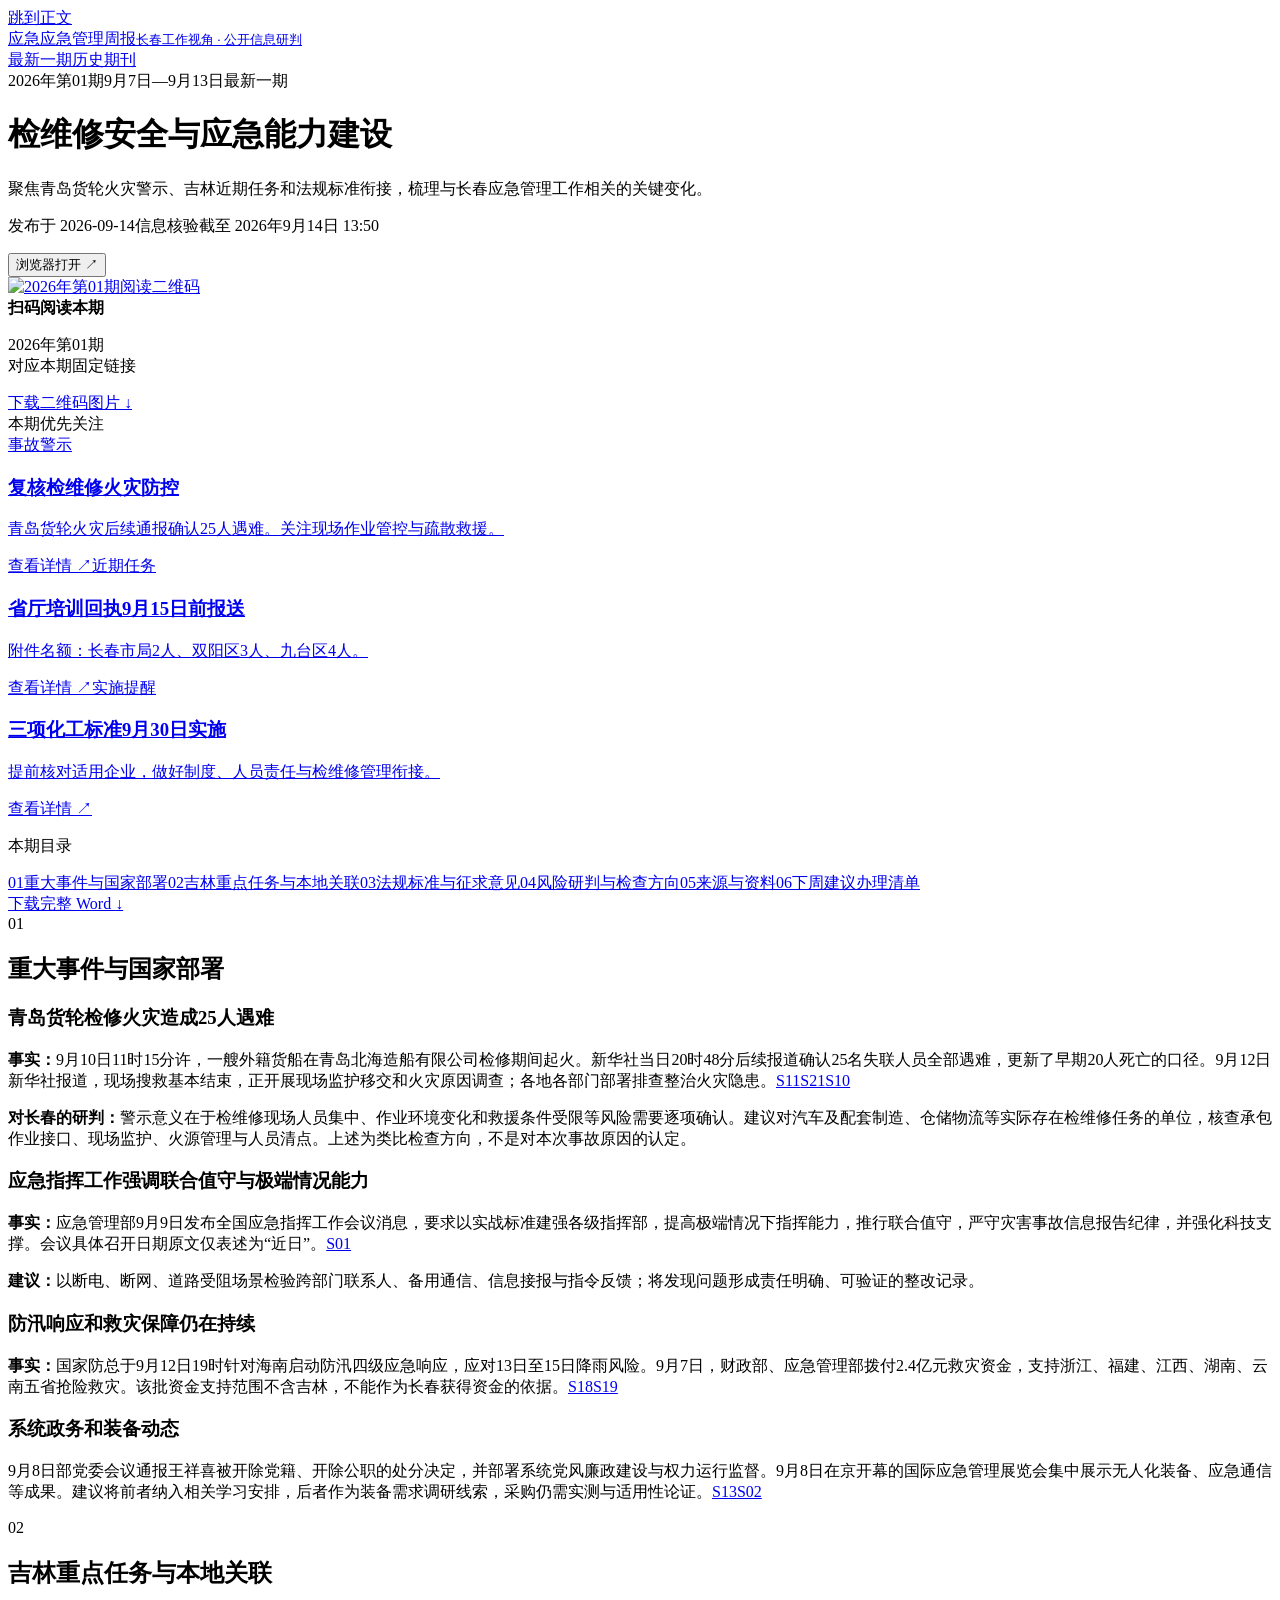
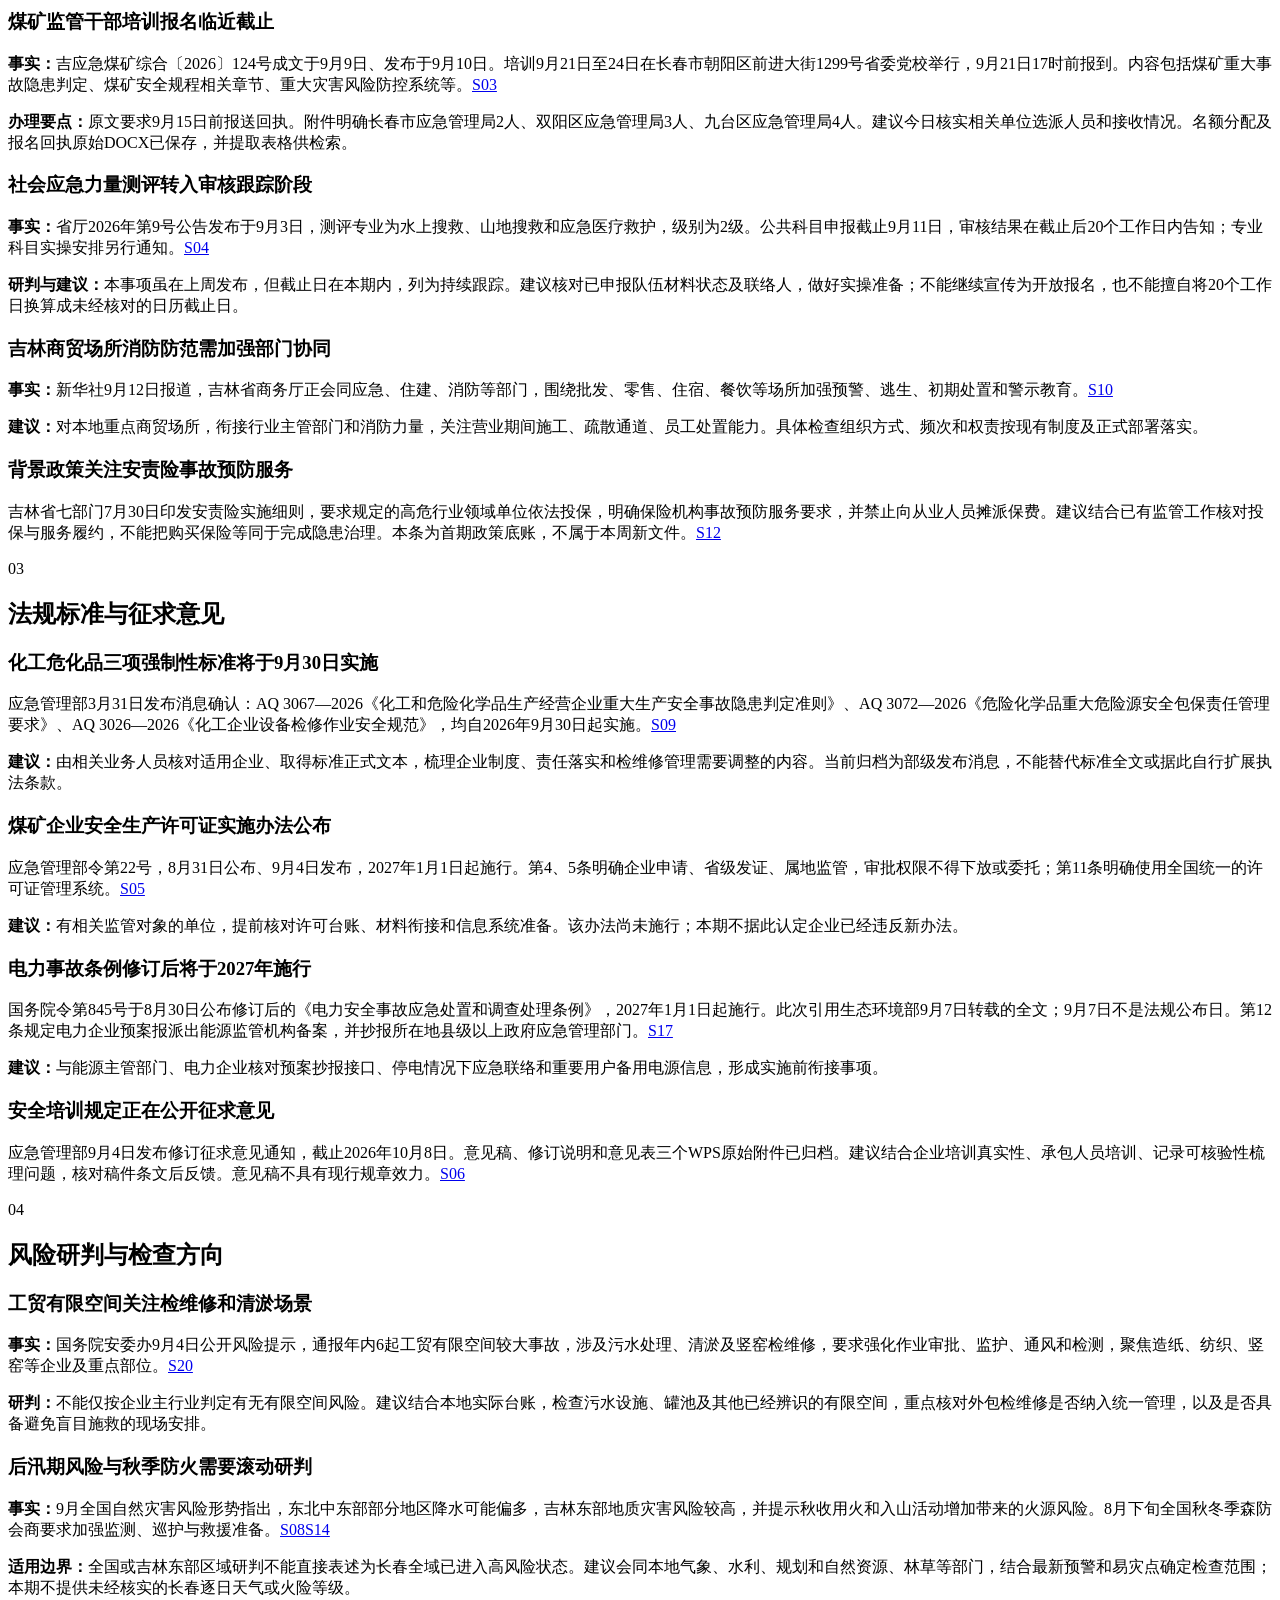
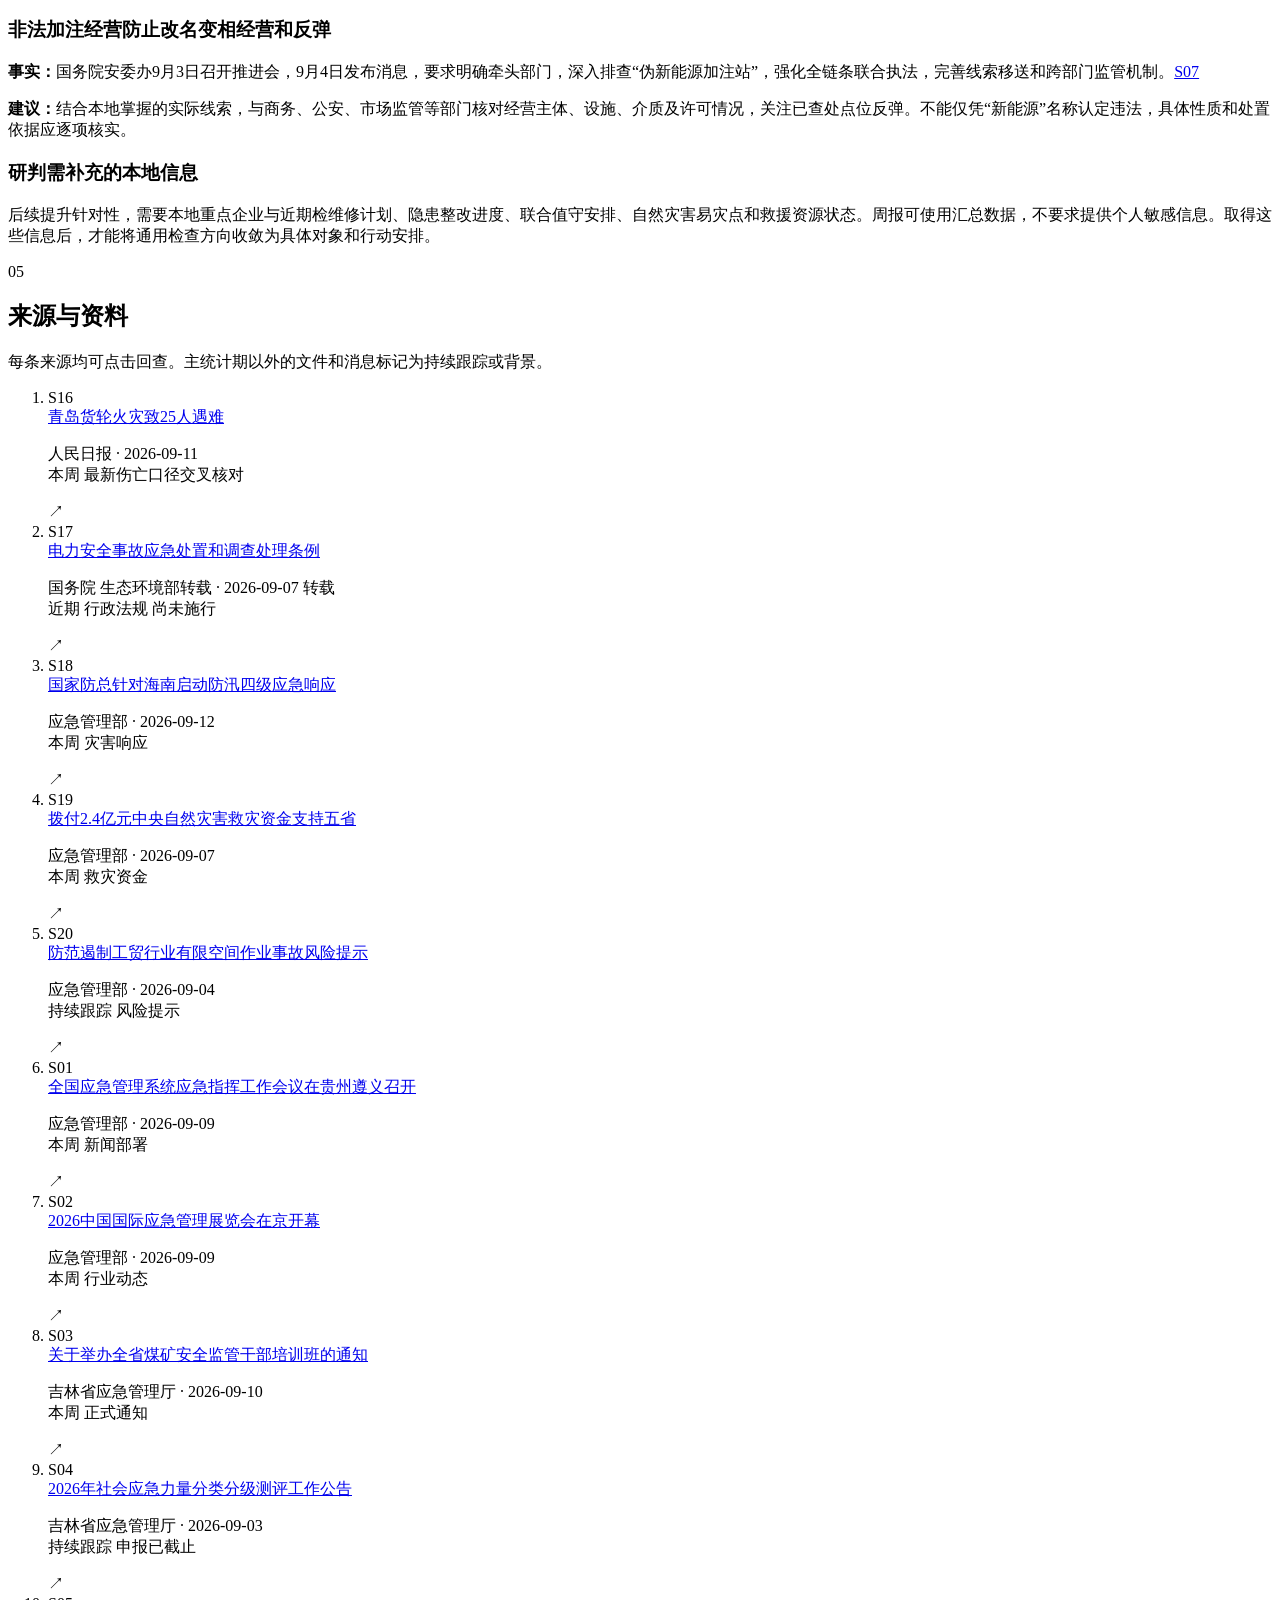
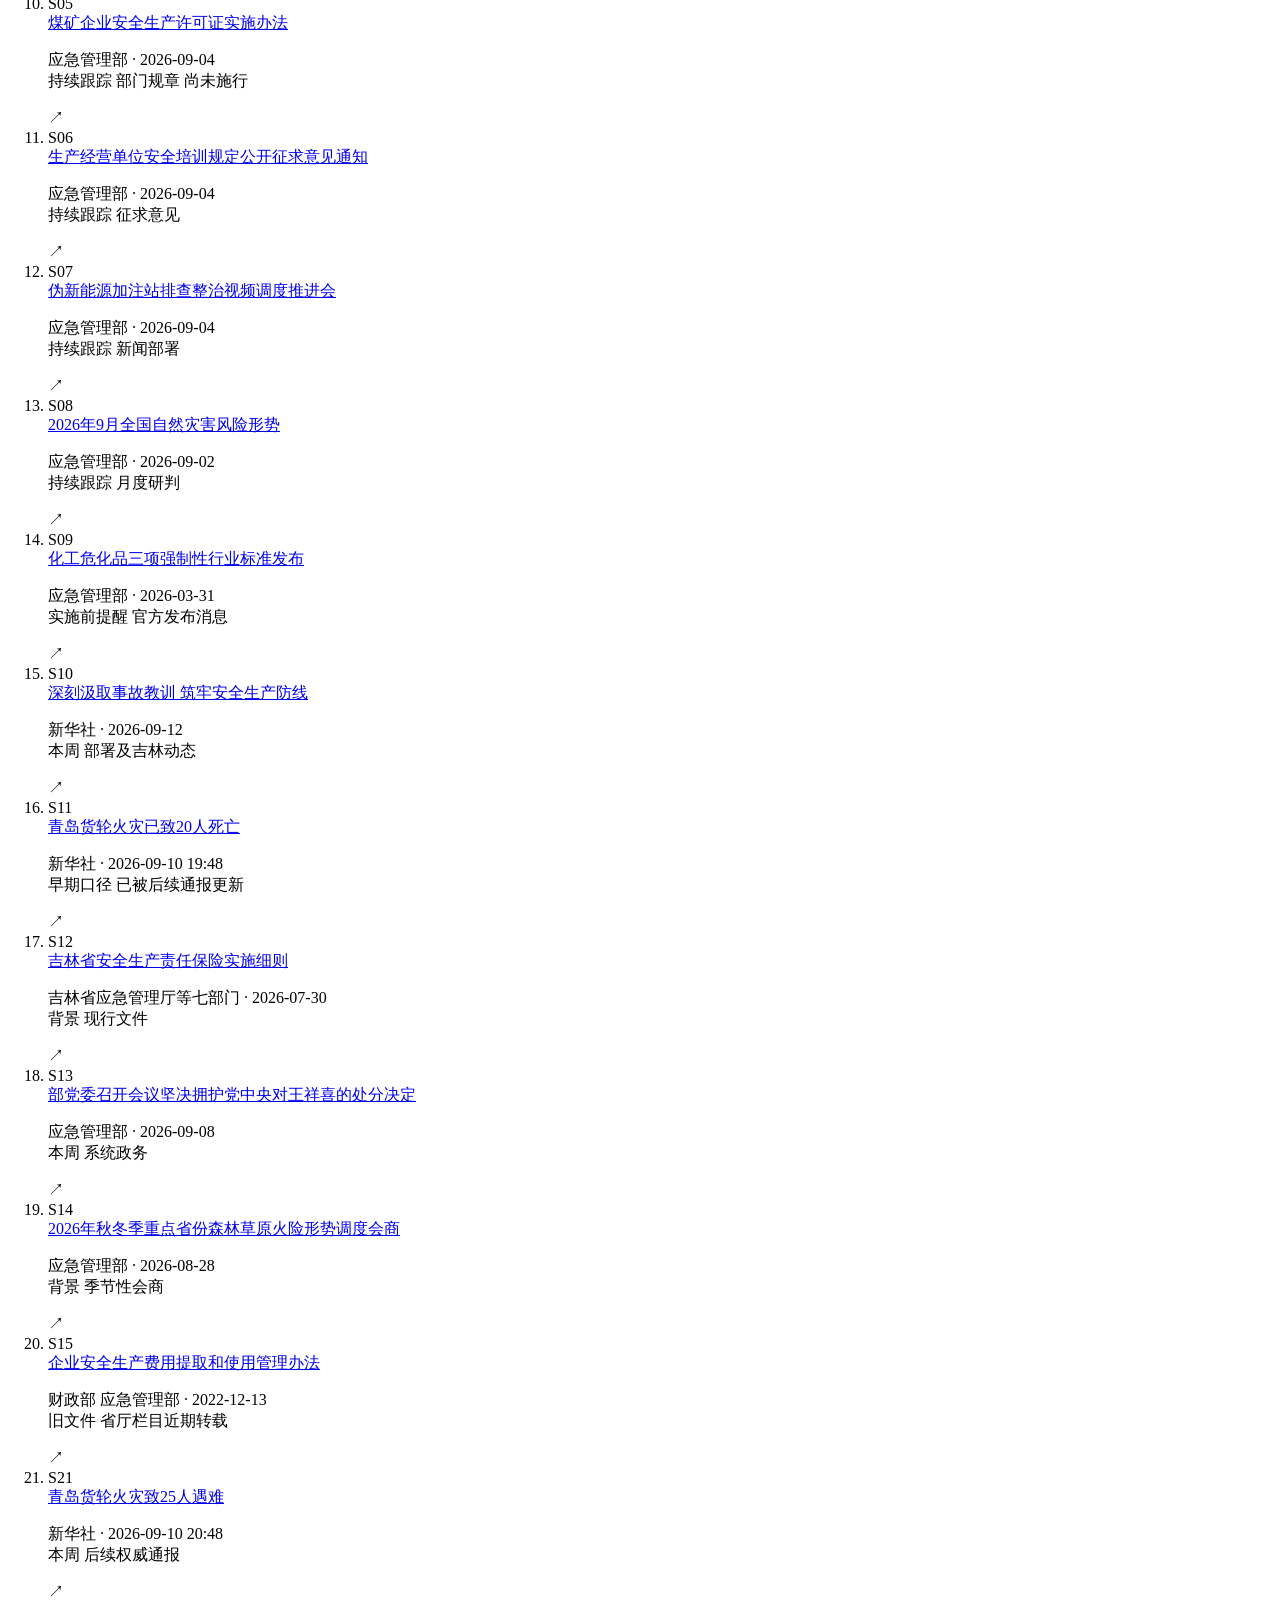
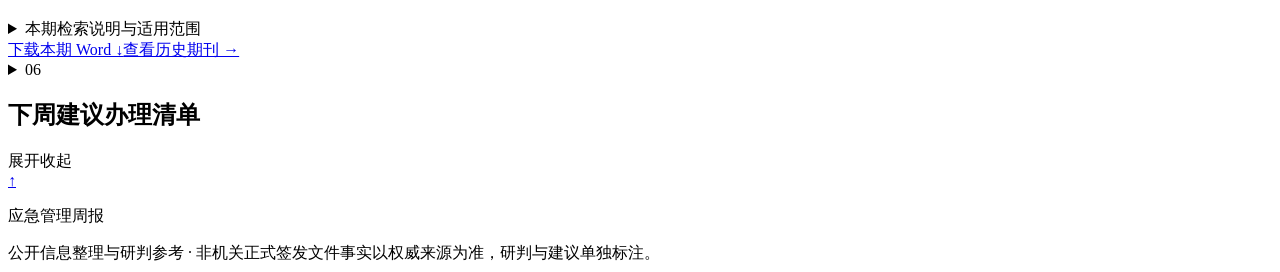
==== public/index.html @ cca4f028 "Move sources to section 05 and fold section 06 checklist with follow-up anchors" ====
<!doctype html><html lang="zh-CN"><head><meta charset="utf-8"><meta name="viewport" content="width=device-width, initial-scale=1, viewport-fit=cover"><meta name="theme-color" content="#12354a"><title>2026年第01期 检维修安全与应急能力建设 · 应急管理周报</title><meta name="description" content="聚焦青岛货轮火灾警示、吉林近期任务和法规标准衔接，梳理与长春应急管理工作相关的关键变化。"><meta property="og:title" content="2026年第01期 检维修安全与应急能力建设 · 应急管理周报"><meta property="og:description" content="聚焦青岛货轮火灾警示、吉林近期任务和法规标准衔接，梳理与长春应急管理工作相关的关键变化。"><meta property="og:type" content="article"><link rel="icon" href="/favicon.svg" type="image/svg+xml"><link rel="stylesheet" href="/style.css?v=4e6aca539a7e"></head><body><a class="skip" href="#main">跳到正文</a><header class="header"><div class="header-inner"><a class="brand" href="/"><span class="brand-mark">应急</span><span>应急管理周报<small>长春工作视角 · 公开信息研判</small></span></a><nav aria-label="主导航"><a aria-current="page" href="/">最新一期</a><a  href="/archive/">历史期刊</a></nav></div></header><main id="main"><div class="issue-top"><div class="issue-meta"><span class="pill">2026年第01期</span><span>9月7日—9月13日</span><span>最新一期</span></div><h1>检维修安全与应急能力建设</h1><p class="intro">聚焦青岛货轮火灾警示、吉林近期任务和法规标准衔接，梳理与长春应急管理工作相关的关键变化。</p><div class="issue-bottom"><div class="issue-publication"><p>发布于 2026-09-14<span>信息核验截至 2026年9月14日 13:50</span></p><button class="browser-button" data-browser data-permalink="/issues/2026-01/">浏览器打开 <span aria-hidden="true">↗</span></button></div><aside class="issue-qr" aria-label="本期阅读二维码"><a class="qr-image-link" href="/qrcodes/2026-01.png" target="_blank" rel="noopener" aria-label="查看2026年第01期二维码大图"><img src="/qrcodes/2026-01.png" width="128" height="128" alt="2026年第01期阅读二维码"></a><div><strong>扫码阅读本期</strong><p>2026年第01期<br>对应本期固定链接</p><a class="qr-download" href="/qrcodes/2026-01.png" download="应急周报_2026-01_二维码.png">下载二维码图片 ↓</a></div></aside></div></div><div class="highlights"><div class="eyebrow">本期优先关注</div><div class="priority-grid"><a class="priority" href="#section-0"><span class="priority-label">事故警示</span><h3>复核检维修火灾防控</h3><p>青岛货轮火灾后续通报确认25人遇难。关注现场作业管控与疏散救援。</p><span class="priority-link">查看详情 <span aria-hidden="true">↗</span></span></a><a class="priority" href="#section-1"><span class="priority-label">近期任务</span><h3>省厅培训回执9月15日前报送</h3><p>附件名额：长春市局2人、双阳区3人、九台区4人。</p><span class="priority-link">查看详情 <span aria-hidden="true">↗</span></span></a><a class="priority" href="#section-2"><span class="priority-label">实施提醒</span><h3>三项化工标准9月30日实施</h3><p>提前核对适用企业，做好制度、人员责任与检维修管理衔接。</p><span class="priority-link">查看详情 <span aria-hidden="true">↗</span></span></a></div></div><div class="reader"><aside class="toc"><div class="toc-inner"><p>本期目录</p><nav aria-label="本期目录"><a href="#section-0"><span>01</span>重大事件与国家部署</a><a href="#section-1"><span>02</span>吉林重点任务与本地关联</a><a href="#section-2"><span>03</span>法规标准与征求意见</a><a href="#section-3"><span>04</span>风险研判与检查方向</a><a href="#sources"><span>05</span>来源与资料</a><a href="#section-4"><span>06</span>下周建议办理清单</a></nav><a class="download" href="/downloads/2026-01.docx" download>下载完整 Word <span aria-hidden="true">↓</span></a></div></aside><article class="article"><section class="report-section" id="section-0"><div class="section-heading"><span>01</span><h2>重大事件与国家部署</h2></div><h3>青岛货轮检修火灾造成25人遇难</h3><p class="brief brief-fact"><strong class="brief-label">事实：</strong>9月10日11时15分许，一艘外籍货船在青岛北海造船有限公司检修期间起火。新华社当日20时48分后续报道确认25名失联人员全部遇难，更新了早期20人死亡的口径。9月12日新华社报道，现场搜救基本结束，正开展现场监护移交和火灾原因调查；各地各部门部署排查整治火灾隐患。<span class="citations"><a href="#source-S11" aria-label="查看来源S11">S11</a><a href="#source-S21" aria-label="查看来源S21">S21</a><a href="#source-S10" aria-label="查看来源S10">S10</a></span></p><p class="brief brief-analysis"><strong class="brief-label">对长春的研判：</strong>警示意义在于检维修现场人员集中、作业环境变化和救援条件受限等风险需要逐项确认。建议对汽车及配套制造、仓储物流等实际存在检维修任务的单位，核查承包作业接口、现场监护、火源管理与人员清点。上述为类比检查方向，不是对本次事故原因的认定。</p><h3>应急指挥工作强调联合值守与极端情况能力</h3><p class="brief brief-fact"><strong class="brief-label">事实：</strong>应急管理部9月9日发布全国应急指挥工作会议消息，要求以实战标准建强各级指挥部，提高极端情况下指挥能力，推行联合值守，严守灾害事故信息报告纪律，并强化科技支撑。会议具体召开日期原文仅表述为“近日”。<span class="citations"><a href="#source-S01" aria-label="查看来源S01">S01</a></span></p><p class="brief brief-action"><strong class="brief-label">建议：</strong>以断电、断网、道路受阻场景检验跨部门联系人、备用通信、信息接报与指令反馈；将发现问题形成责任明确、可验证的整改记录。</p><h3>防汛响应和救灾保障仍在持续</h3><p class="brief brief-fact"><strong class="brief-label">事实：</strong>国家防总于9月12日19时针对海南启动防汛四级应急响应，应对13日至15日降雨风险。9月7日，财政部、应急管理部拨付2.4亿元救灾资金，支持浙江、福建、江西、湖南、云南五省抢险救灾。该批资金支持范围不含吉林，不能作为长春获得资金的依据。<span class="citations"><a href="#source-S18" aria-label="查看来源S18">S18</a><a href="#source-S19" aria-label="查看来源S19">S19</a></span></p><h3>系统政务和装备动态</h3><p>9月8日部党委会议通报王祥喜被开除党籍、开除公职的处分决定，并部署系统党风廉政建设与权力运行监督。9月8日在京开幕的国际应急管理展览会集中展示无人化装备、应急通信等成果。建议将前者纳入相关学习安排，后者作为装备需求调研线索，采购仍需实测与适用性论证。<span class="citations"><a href="#source-S13" aria-label="查看来源S13">S13</a><a href="#source-S02" aria-label="查看来源S02">S02</a></span></p></section><section class="report-section" id="section-1"><div class="section-heading"><span>02</span><h2>吉林重点任务与本地关联</h2></div><h3>煤矿监管干部培训报名临近截止</h3><p class="brief brief-fact"><strong class="brief-label">事实：</strong>吉应急煤矿综合〔2026〕124号成文于9月9日、发布于9月10日。培训9月21日至24日在长春市朝阳区前进大街1299号省委党校举行，9月21日17时前报到。内容包括煤矿重大事故隐患判定、煤矿安全规程相关章节、重大灾害风险防控系统等。<span class="citations"><a href="#source-S03" aria-label="查看来源S03">S03</a></span></p><p class="brief brief-action"><strong class="brief-label">办理要点：</strong>原文要求9月15日前报送回执。附件明确长春市应急管理局2人、双阳区应急管理局3人、九台区应急管理局4人。建议今日核实相关单位选派人员和接收情况。名额分配及报名回执原始DOCX已保存，并提取表格供检索。</p><h3>社会应急力量测评转入审核跟踪阶段</h3><p class="brief brief-fact"><strong class="brief-label">事实：</strong>省厅2026年第9号公告发布于9月3日，测评专业为水上搜救、山地搜救和应急医疗救护，级别为2级。公共科目申报截止9月11日，审核结果在截止后20个工作日内告知；专业科目实操安排另行通知。<span class="citations"><a href="#source-S04" aria-label="查看来源S04">S04</a></span></p><p class="brief brief-analysis"><strong class="brief-label">研判与建议：</strong>本事项虽在上周发布，但截止日在本期内，列为持续跟踪。建议核对已申报队伍材料状态及联络人，做好实操准备；不能继续宣传为开放报名，也不能擅自将20个工作日换算成未经核对的日历截止日。</p><h3>吉林商贸场所消防防范需加强部门协同</h3><p class="brief brief-fact"><strong class="brief-label">事实：</strong>新华社9月12日报道，吉林省商务厅正会同应急、住建、消防等部门，围绕批发、零售、住宿、餐饮等场所加强预警、逃生、初期处置和警示教育。<span class="citations"><a href="#source-S10" aria-label="查看来源S10">S10</a></span></p><p class="brief brief-action"><strong class="brief-label">建议：</strong>对本地重点商贸场所，衔接行业主管部门和消防力量，关注营业期间施工、疏散通道、员工处置能力。具体检查组织方式、频次和权责按现有制度及正式部署落实。</p><h3>背景政策关注安责险事故预防服务</h3><p>吉林省七部门7月30日印发安责险实施细则，要求规定的高危行业领域单位依法投保，明确保险机构事故预防服务要求，并禁止向从业人员摊派保费。建议结合已有监管工作核对投保与服务履约，不能把购买保险等同于完成隐患治理。本条为首期政策底账，不属于本周新文件。<span class="citations"><a href="#source-S12" aria-label="查看来源S12">S12</a></span></p></section><section class="report-section" id="section-2"><div class="section-heading"><span>03</span><h2>法规标准与征求意见</h2></div><h3>化工危化品三项强制性标准将于9月30日实施</h3><p>应急管理部3月31日发布消息确认：AQ 3067—2026《化工和危险化学品生产经营企业重大生产安全事故隐患判定准则》、AQ 3072—2026《危险化学品重大危险源安全包保责任管理要求》、AQ 3026—2026《化工企业设备检修作业安全规范》，均自2026年9月30日起实施。<span class="citations"><a href="#source-S09" aria-label="查看来源S09">S09</a></span></p><p class="brief brief-action"><strong class="brief-label">建议：</strong>由相关业务人员核对适用企业、取得标准正式文本，梳理企业制度、责任落实和检维修管理需要调整的内容。当前归档为部级发布消息，不能替代标准全文或据此自行扩展执法条款。</p><h3>煤矿企业安全生产许可证实施办法公布</h3><p>应急管理部令第22号，8月31日公布、9月4日发布，2027年1月1日起施行。第4、5条明确企业申请、省级发证、属地监管，审批权限不得下放或委托；第11条明确使用全国统一的许可证管理系统。<span class="citations"><a href="#source-S05" aria-label="查看来源S05">S05</a></span></p><p class="brief brief-action"><strong class="brief-label">建议：</strong>有相关监管对象的单位，提前核对许可台账、材料衔接和信息系统准备。该办法尚未施行；本期不据此认定企业已经违反新办法。</p><h3>电力事故条例修订后将于2027年施行</h3><p>国务院令第845号于8月30日公布修订后的《电力安全事故应急处置和调查处理条例》，2027年1月1日起施行。此次引用生态环境部9月7日转载的全文；9月7日不是法规公布日。第12条规定电力企业预案报派出能源监管机构备案，并抄报所在地县级以上政府应急管理部门。<span class="citations"><a href="#source-S17" aria-label="查看来源S17">S17</a></span></p><p class="brief brief-action"><strong class="brief-label">建议：</strong>与能源主管部门、电力企业核对预案抄报接口、停电情况下应急联络和重要用户备用电源信息，形成实施前衔接事项。</p><h3>安全培训规定正在公开征求意见</h3><p>应急管理部9月4日发布修订征求意见通知，截止2026年10月8日。意见稿、修订说明和意见表三个WPS原始附件已归档。建议结合企业培训真实性、承包人员培训、记录可核验性梳理问题，核对稿件条文后反馈。意见稿不具有现行规章效力。<span class="citations"><a href="#source-S06" aria-label="查看来源S06">S06</a></span></p></section><section class="report-section" id="section-3"><div class="section-heading"><span>04</span><h2>风险研判与检查方向</h2></div><h3>工贸有限空间关注检维修和清淤场景</h3><p class="brief brief-fact"><strong class="brief-label">事实：</strong>国务院安委办9月4日公开风险提示，通报年内6起工贸有限空间较大事故，涉及污水处理、清淤及竖窑检维修，要求强化作业审批、监护、通风和检测，聚焦造纸、纺织、竖窑等企业及重点部位。<span class="citations"><a href="#source-S20" aria-label="查看来源S20">S20</a></span></p><p class="brief brief-analysis"><strong class="brief-label">研判：</strong>不能仅按企业主行业判定有无有限空间风险。建议结合本地实际台账，检查污水设施、罐池及其他已经辨识的有限空间，重点核对外包检维修是否纳入统一管理，以及是否具备避免盲目施救的现场安排。</p><h3>后汛期风险与秋季防火需要滚动研判</h3><p class="brief brief-fact"><strong class="brief-label">事实：</strong>9月全国自然灾害风险形势指出，东北中东部部分地区降水可能偏多，吉林东部地质灾害风险较高，并提示秋收用火和入山活动增加带来的火源风险。8月下旬全国秋冬季森防会商要求加强监测、巡护与救援准备。<span class="citations"><a href="#source-S08" aria-label="查看来源S08">S08</a><a href="#source-S14" aria-label="查看来源S14">S14</a></span></p><p class="brief brief-scope"><strong class="brief-label">适用边界：</strong>全国或吉林东部区域研判不能直接表述为长春全域已进入高风险状态。建议会同本地气象、水利、规划和自然资源、林草等部门，结合最新预警和易灾点确定检查范围；本期不提供未经核实的长春逐日天气或火险等级。</p><h3>非法加注经营防止改名变相经营和反弹</h3><p class="brief brief-fact"><strong class="brief-label">事实：</strong>国务院安委办9月3日召开推进会，9月4日发布消息，要求明确牵头部门，深入排查“伪新能源加注站”，强化全链条联合执法，完善线索移送和跨部门监管机制。<span class="citations"><a href="#source-S07" aria-label="查看来源S07">S07</a></span></p><p class="brief brief-action"><strong class="brief-label">建议：</strong>结合本地掌握的实际线索，与商务、公安、市场监管等部门核对经营主体、设施、介质及许可情况，关注已查处点位反弹。不能仅凭“新能源”名称认定违法，具体性质和处置依据应逐项核实。</p><h3>研判需补充的本地信息</h3><p>后续提升针对性，需要本地重点企业与近期检维修计划、隐患整改进度、联合值守安排、自然灾害易灾点和救援资源状态。周报可使用汇总数据，不要求提供个人敏感信息。取得这些信息后，才能将通用检查方向收敛为具体对象和行动安排。</p></section><section class="report-section sources" id="sources"><div class="section-heading"><span>05</span><h2>来源与资料</h2></div><p>每条来源均可点击回查。主统计期以外的文件和消息标记为持续跟踪或背景。</p><ol><li id="source-S16"><span class="source-id">S16</span><div><a href="https://society.people.com.cn/n1/2026/0911/c1008-40796460.html" target="_blank" rel="noopener noreferrer">青岛货轮火灾致25人遇难</a><p>人民日报 · 2026-09-11<br>本周 最新伤亡口径交叉核对</p></div><span aria-hidden="true">↗</span></li><li id="source-S17"><span class="source-id">S17</span><div><a href="https://www.mee.gov.cn/zcwj/gwywj/202609/t20260907_1165234.shtml" target="_blank" rel="noopener noreferrer">电力安全事故应急处置和调查处理条例</a><p>国务院 生态环境部转载 · 2026-09-07 转载<br>近期 行政法规 尚未施行</p></div><span aria-hidden="true">↗</span></li><li id="source-S18"><span class="source-id">S18</span><div><a href="https://www.mem.gov.cn/xw/yjglbgzdt/202609/t20260912_716035.shtml" target="_blank" rel="noopener noreferrer">国家防总针对海南启动防汛四级应急响应</a><p>应急管理部 · 2026-09-12<br>本周 灾害响应</p></div><span aria-hidden="true">↗</span></li><li id="source-S19"><span class="source-id">S19</span><div><a href="https://www.mem.gov.cn/xw/yjglbgzdt/202609/t20260907_715470.shtml" target="_blank" rel="noopener noreferrer">拨付2.4亿元中央自然灾害救灾资金支持五省</a><p>应急管理部 · 2026-09-07<br>本周 救灾资金</p></div><span aria-hidden="true">↗</span></li><li id="source-S20"><span class="source-id">S20</span><div><a href="https://www.mem.gov.cn/xw/yjglbgzdt/202609/t20260904_715212.shtml" target="_blank" rel="noopener noreferrer">防范遏制工贸行业有限空间作业事故风险提示</a><p>应急管理部 · 2026-09-04<br>持续跟踪 风险提示</p></div><span aria-hidden="true">↗</span></li><li id="source-S01"><span class="source-id">S01</span><div><a href="https://www.mem.gov.cn/xw/bndt/202609/t20260909_715673.shtml" target="_blank" rel="noopener noreferrer">全国应急管理系统应急指挥工作会议在贵州遵义召开</a><p>应急管理部 · 2026-09-09<br>本周 新闻部署</p></div><span aria-hidden="true">↗</span></li><li id="source-S02"><span class="source-id">S02</span><div><a href="https://www.mem.gov.cn/xw/yjyw/202609/t20260909_715702.shtml" target="_blank" rel="noopener noreferrer">2026中国国际应急管理展览会在京开幕</a><p>应急管理部 · 2026-09-09<br>本周 行业动态</p></div><span aria-hidden="true">↗</span></li><li id="source-S03"><span class="source-id">S03</span><div><a href="https://xxgk.jl.gov.cn/zsjg/aqjg/xxgkmlqy/202609/t20260910_9705905.html" target="_blank" rel="noopener noreferrer">关于举办全省煤矿安全监管干部培训班的通知</a><p>吉林省应急管理厅 · 2026-09-10<br>本周 正式通知</p></div><span aria-hidden="true">↗</span></li><li id="source-S04"><span class="source-id">S04</span><div><a href="https://xxgk.jl.gov.cn/zsjg/aqjg/xxgkmlqy/202609/t20260903_9698325.html" target="_blank" rel="noopener noreferrer">2026年社会应急力量分类分级测评工作公告</a><p>吉林省应急管理厅 · 2026-09-03<br>持续跟踪 申报已截止</p></div><span aria-hidden="true">↗</span></li><li id="source-S05"><span class="source-id">S05</span><div><a href="https://www.mem.gov.cn/gk/zfxxgkpt/fdzdgknr/202609/t20260904_715238.shtml" target="_blank" rel="noopener noreferrer">煤矿企业安全生产许可证实施办法</a><p>应急管理部 · 2026-09-04<br>持续跟踪 部门规章 尚未施行</p></div><span aria-hidden="true">↗</span></li><li id="source-S06"><span class="source-id">S06</span><div><a href="https://www.mem.gov.cn/gk/zfxxgkpt/fdzdgknr/202609/t20260904_715190.shtml" target="_blank" rel="noopener noreferrer">生产经营单位安全培训规定公开征求意见通知</a><p>应急管理部 · 2026-09-04<br>持续跟踪 征求意见</p></div><span aria-hidden="true">↗</span></li><li id="source-S07"><span class="source-id">S07</span><div><a href="https://www.mem.gov.cn/xw/bndt/202609/t20260904_715158.shtml" target="_blank" rel="noopener noreferrer">伪新能源加注站排查整治视频调度推进会</a><p>应急管理部 · 2026-09-04<br>持续跟踪 新闻部署</p></div><span aria-hidden="true">↗</span></li><li id="source-S08"><span class="source-id">S08</span><div><a href="https://www.mem.gov.cn/xw/yjglbgzdt/202609/t20260902_710211.shtml" target="_blank" rel="noopener noreferrer">2026年9月全国自然灾害风险形势</a><p>应急管理部 · 2026-09-02<br>持续跟踪 月度研判</p></div><span aria-hidden="true">↗</span></li><li id="source-S09"><span class="source-id">S09</span><div><a href="https://www.mem.gov.cn/xw/yjglbgzdt/202603/t20260331_598672.shtml" target="_blank" rel="noopener noreferrer">化工危化品三项强制性行业标准发布</a><p>应急管理部 · 2026-03-31<br>实施前提醒 官方发布消息</p></div><span aria-hidden="true">↗</span></li><li id="source-S10"><span class="source-id">S10</span><div><a href="https://www.news.cn/politics/20260912/f7001db881ee40c4b16865e35eb8c0c4/c.html" target="_blank" rel="noopener noreferrer">深刻汲取事故教训 筑牢安全生产防线</a><p>新华社 · 2026-09-12<br>本周 部署及吉林动态</p></div><span aria-hidden="true">↗</span></li><li id="source-S11"><span class="source-id">S11</span><div><a href="https://www.news.cn/20260910/e88531be5873445f9462e43ef2bcda08/c.html" target="_blank" rel="noopener noreferrer">青岛货轮火灾已致20人死亡</a><p>新华社 · 2026-09-10 19:48<br>早期口径 已被后续通报更新</p></div><span aria-hidden="true">↗</span></li><li id="source-S12"><span class="source-id">S12</span><div><a href="https://yjt.jl.gov.cn/gwtg/yjtwj/202607/t20260731_9673673.html" target="_blank" rel="noopener noreferrer">吉林省安全生产责任保险实施细则</a><p>吉林省应急管理厅等七部门 · 2026-07-30<br>背景 现行文件</p></div><span aria-hidden="true">↗</span></li><li id="source-S13"><span class="source-id">S13</span><div><a href="https://www.mem.gov.cn/xw/yjyw/202609/t20260908_715622.shtml" target="_blank" rel="noopener noreferrer">部党委召开会议坚决拥护党中央对王祥喜的处分决定</a><p>应急管理部 · 2026-09-08<br>本周 系统政务</p></div><span aria-hidden="true">↗</span></li><li id="source-S14"><span class="source-id">S14</span><div><a href="https://www.mem.gov.cn/xw/bndt/202608/t20260828_709012.shtml" target="_blank" rel="noopener noreferrer">2026年秋冬季重点省份森林草原火险形势调度会商</a><p>应急管理部 · 2026-08-28<br>背景 季节性会商</p></div><span aria-hidden="true">↗</span></li><li id="source-S15"><span class="source-id">S15</span><div><a href="https://www.mem.gov.cn/gk/zfxxgkpt/fdzdgknr/202212/t20221213_433288.shtml" target="_blank" rel="noopener noreferrer">企业安全生产费用提取和使用管理办法</a><p>财政部 应急管理部 · 2022-12-13<br>旧文件 省厅栏目近期转载</p></div><span aria-hidden="true">↗</span></li><li id="source-S21"><span class="source-id">S21</span><div><a href="https://www2.xinhuanet.com/20260910/8bf722d4f4ce4cd1a45d3350c4efb1e2/c.html" target="_blank" rel="noopener noreferrer">青岛货轮火灾致25人遇难</a><p>新华社 · 2026-09-10 20:48<br>本周 后续权威通报</p></div><span aria-hidden="true">↗</span></li></ol><details><summary>本期检索说明与适用范围</summary><p>本期主统计期为2026年9月7日至13日，补录仍需办理和即将实施事项。优先核对应急管理部、吉林省应急管理厅及权威媒体。长春市局官网访问异常，本期市级新增信息覆盖存在缺口；不能据此认定本周无事故、无新规或无部署。</p><p>法规施行日期、征求意见状态与转载日期分别标注。新闻中的早期伤亡口径已由后续权威通报更新；建议办理时间不代表已下达的行政指令。</p></details><div class="end-links"><a href="/downloads/2026-01.docx" download>下载本期 Word ↓</a><a href="/archive/">查看历史期刊 →</a></div></section><section class="report-section checklist" id="section-4"><details class="checklist-details"><summary class="section-heading"><span>06</span><h2>下周建议办理清单</h2><span class="checklist-toggle" aria-hidden="true"><span class="when-closed">展开</span><span class="when-open">收起</span></span></summary><div class="checklist-body"><p>以下为建议跟踪安排。除明确引用原文的时间外，均为本期建议时间，不是上级规定时限；责任分工由实际承办部门确认。</p><h3 id="action-2026-01-A01">今日核对省厅培训名额及回执</h3><p>对应S03。建议核实参训对象、附件名额和省厅接收要求；原文节点为9月15日前报回执、9月21日17时前报到。闭环记录：已确认的名单、回执发送及接收凭据。</p><h3 id="action-2026-01-A02">本周复核重点检维修与有限空间作业</h3><p>对应S10、S20、S21。建议相关监管业务与行业部门结合既有任务，核对近期作业台账、审批、监护、承包管理及应急处置安排。闭环记录：问题对象、整改措施、完成时限和复核结论。</p><h3 id="action-2026-01-A03">9月30日前做好化工标准实施准备</h3><p>对应S09。建议获取三项标准正式文本，核对适用范围，组织企业与监管人员对照学习；具体整改和执法适用以正式文本及施行安排为准。闭环记录：适用企业清单、制度差距及实施准备状态。</p><h3 id="action-2026-01-A04">跟踪社会力量测评并检验联合值守</h3><p>对应S04、S01。测评跟踪已提交队伍的审核状态，专业科目日期等待省厅通知；指挥侧建议安排一次跨部门联络和备用通信核验。闭环记录：状态更新、联系人确认、测试发现问题及整改。</p><h3 id="action-2026-01-A05">形成法规意见与实施衔接底账</h3><p>对应S05、S06、S17。安全培训意见反馈截止10月8日；煤矿许可、电力事故法规于2027年1月1日施行。建议分别保存条款问题、业务场景、拟反馈意见和实施前衔接任务，避免三类事项混用时间节点。</p><h3 id="action-2026-01-A06">持续观察事项</h3><p>继续关注青岛事故调查权威结论、吉林及长春后续部署、海南防汛响应调整和本地短临预警。若发生重大变化，下期应标记新增或变更；在固定周报机制确认后，再确定是否设置重大事件临时提示。</p></div></details></section></article></div></main><a class="back-top" href="#main" aria-label="回到顶部">↑</a><footer class="footer"><p>应急管理周报</p><span>公开信息整理与研判参考 · 非机关正式签发文件</span><span>事实以权威来源为准，研判与建议单独标注。</span></footer><dialog id="browser-dialog" aria-labelledby="dialog-title"><div class="dialog-top"><h2 id="dialog-title">在浏览器中继续阅读</h2><button class="icon-button" id="close-dialog" aria-label="关闭">×</button></div><p>在微信内，点击右上角“···”，选择“在浏览器打开”。也可以复制下方链接，粘贴到手机或电脑浏览器。</p><label for="page-link">本期永久链接</label><input id="page-link" readonly><button class="primary" id="copy-link">复制链接</button><p class="copy-status" role="status" aria-live="polite"></p></dialog><script src="/app.js?v=0d3751ab9f40" defer></script></body></html>
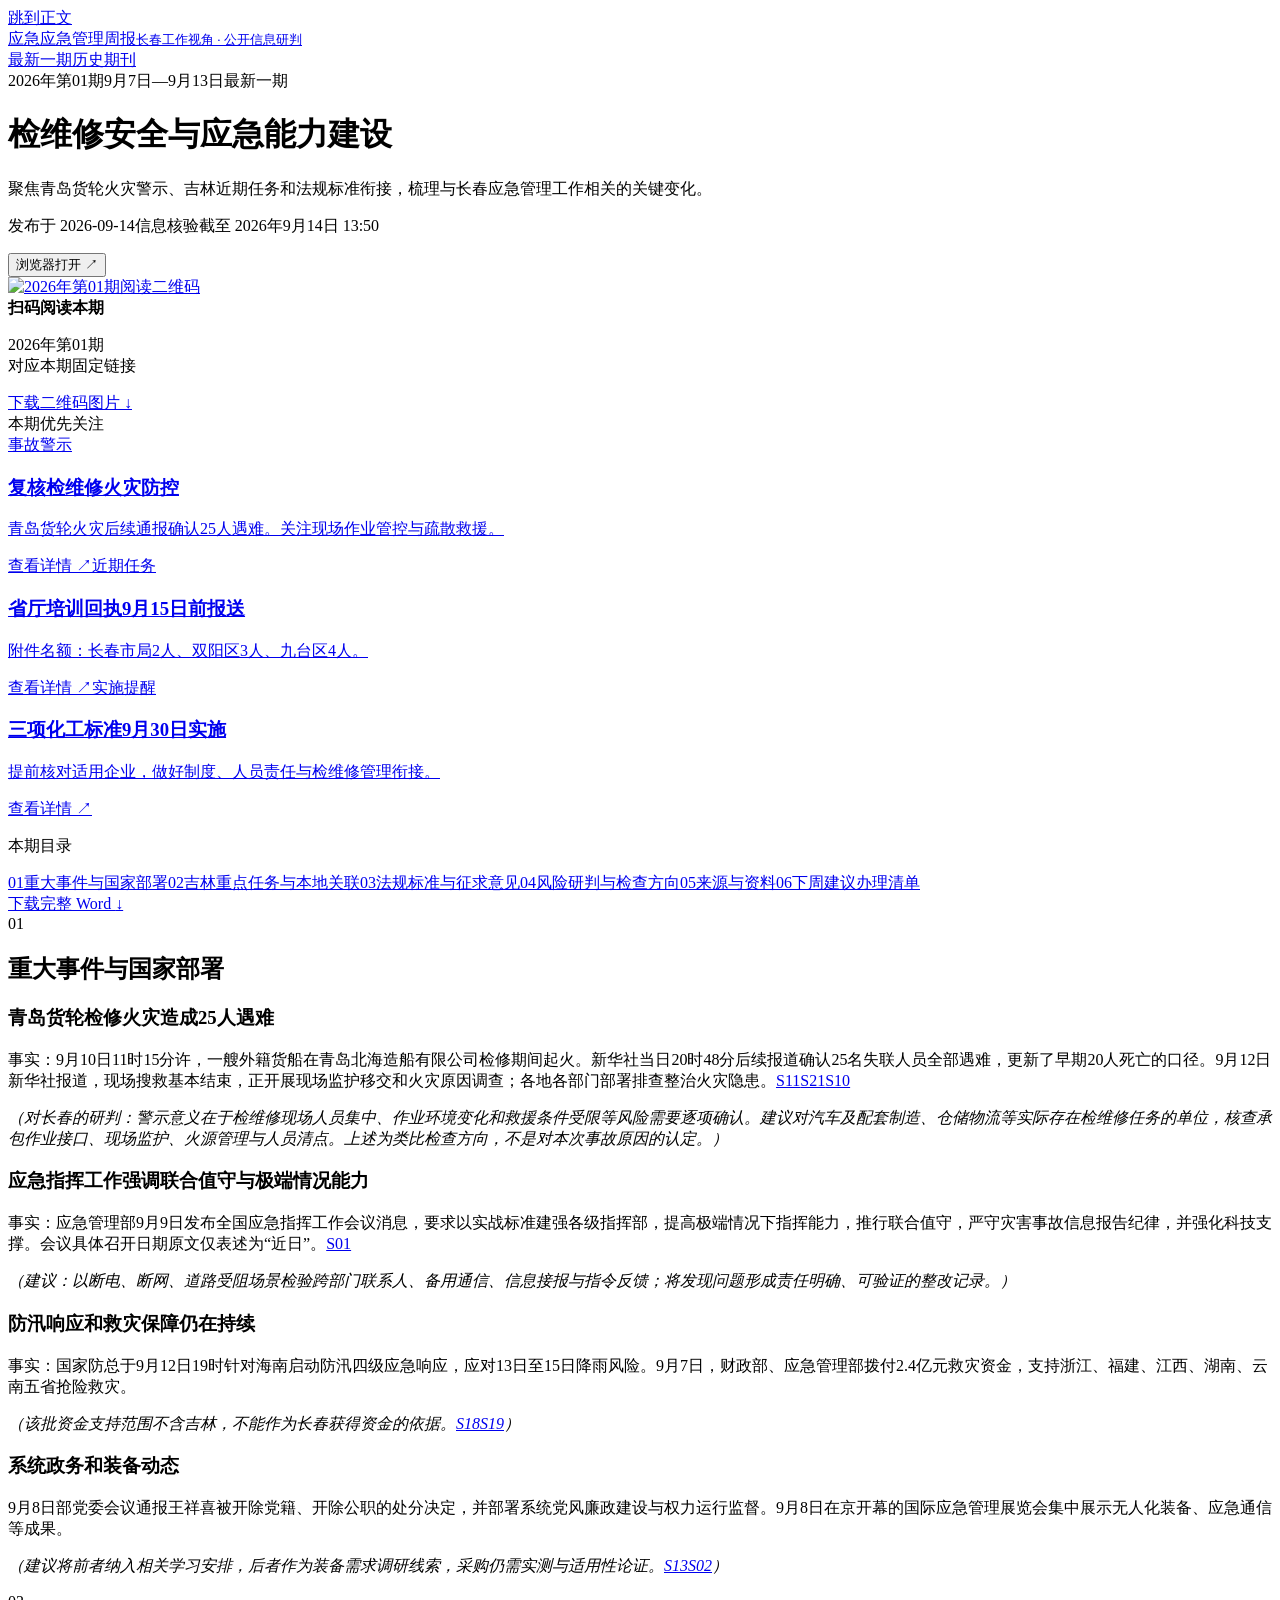
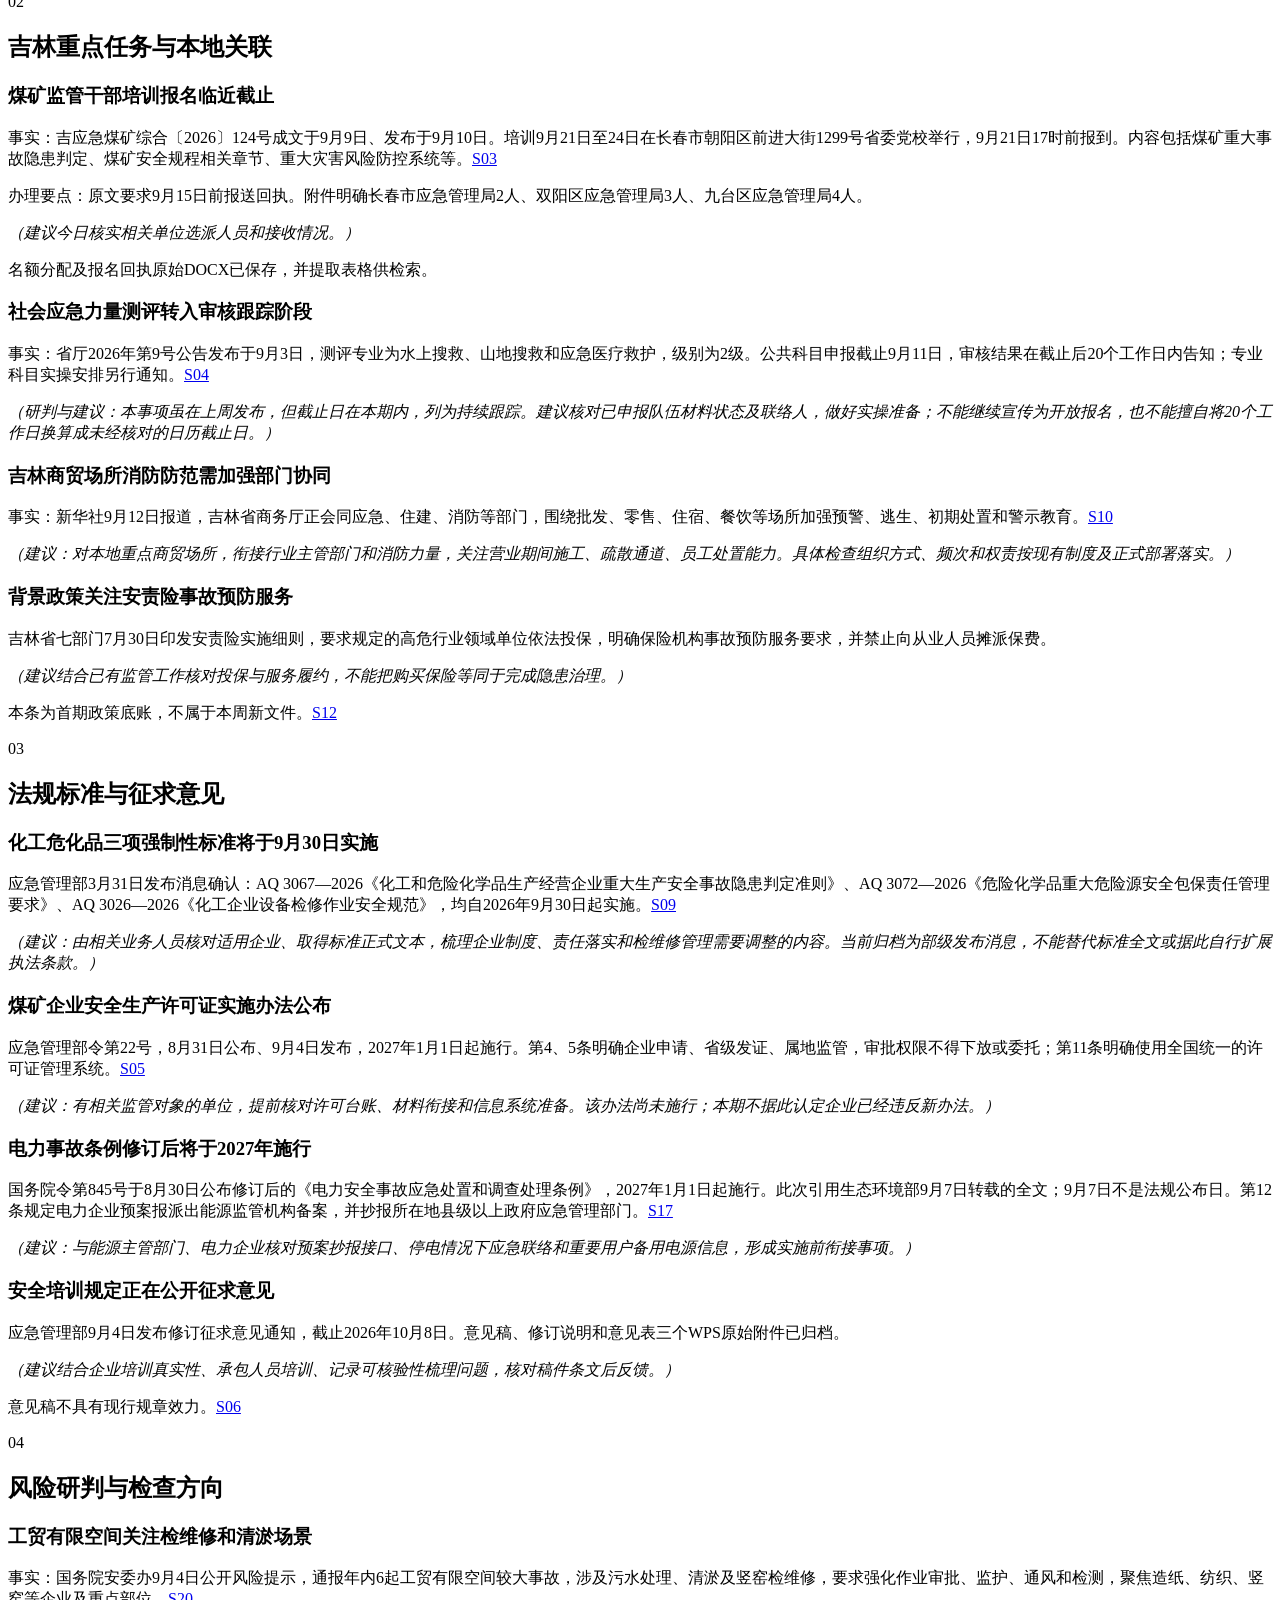
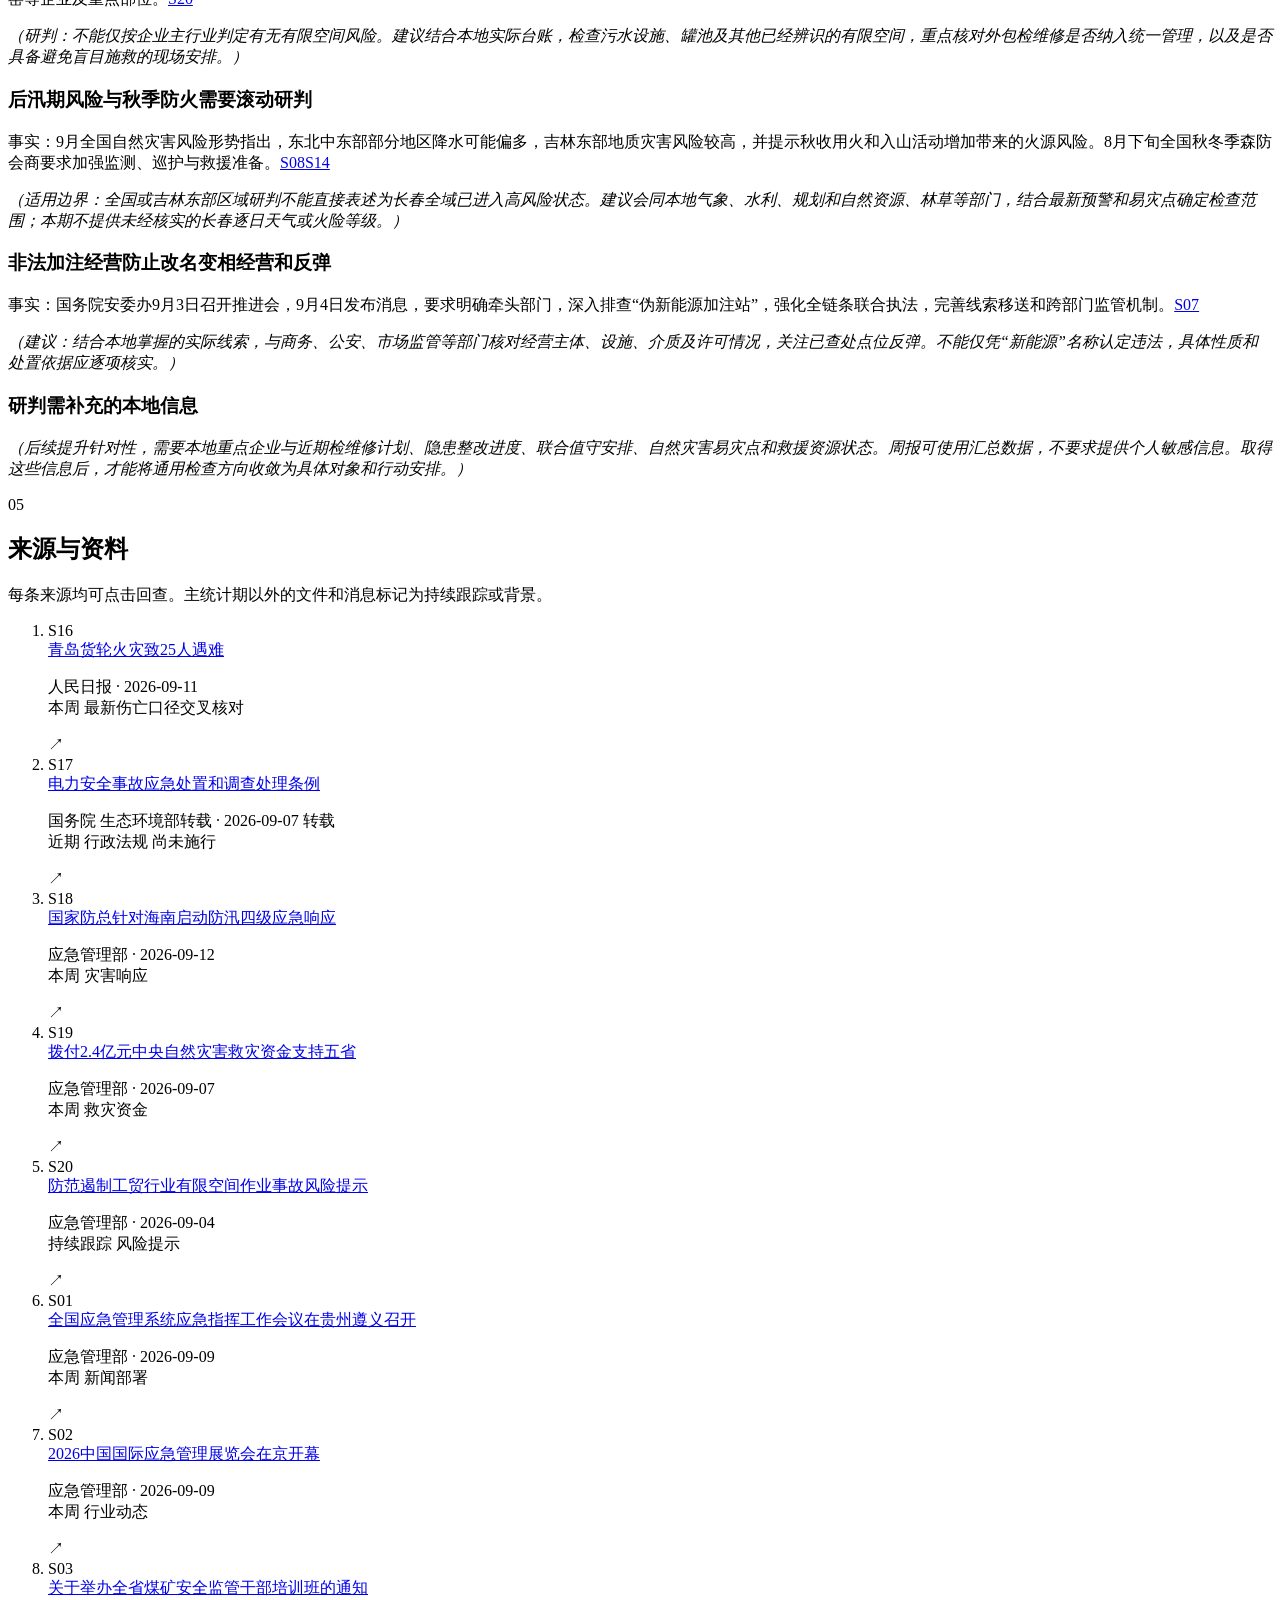
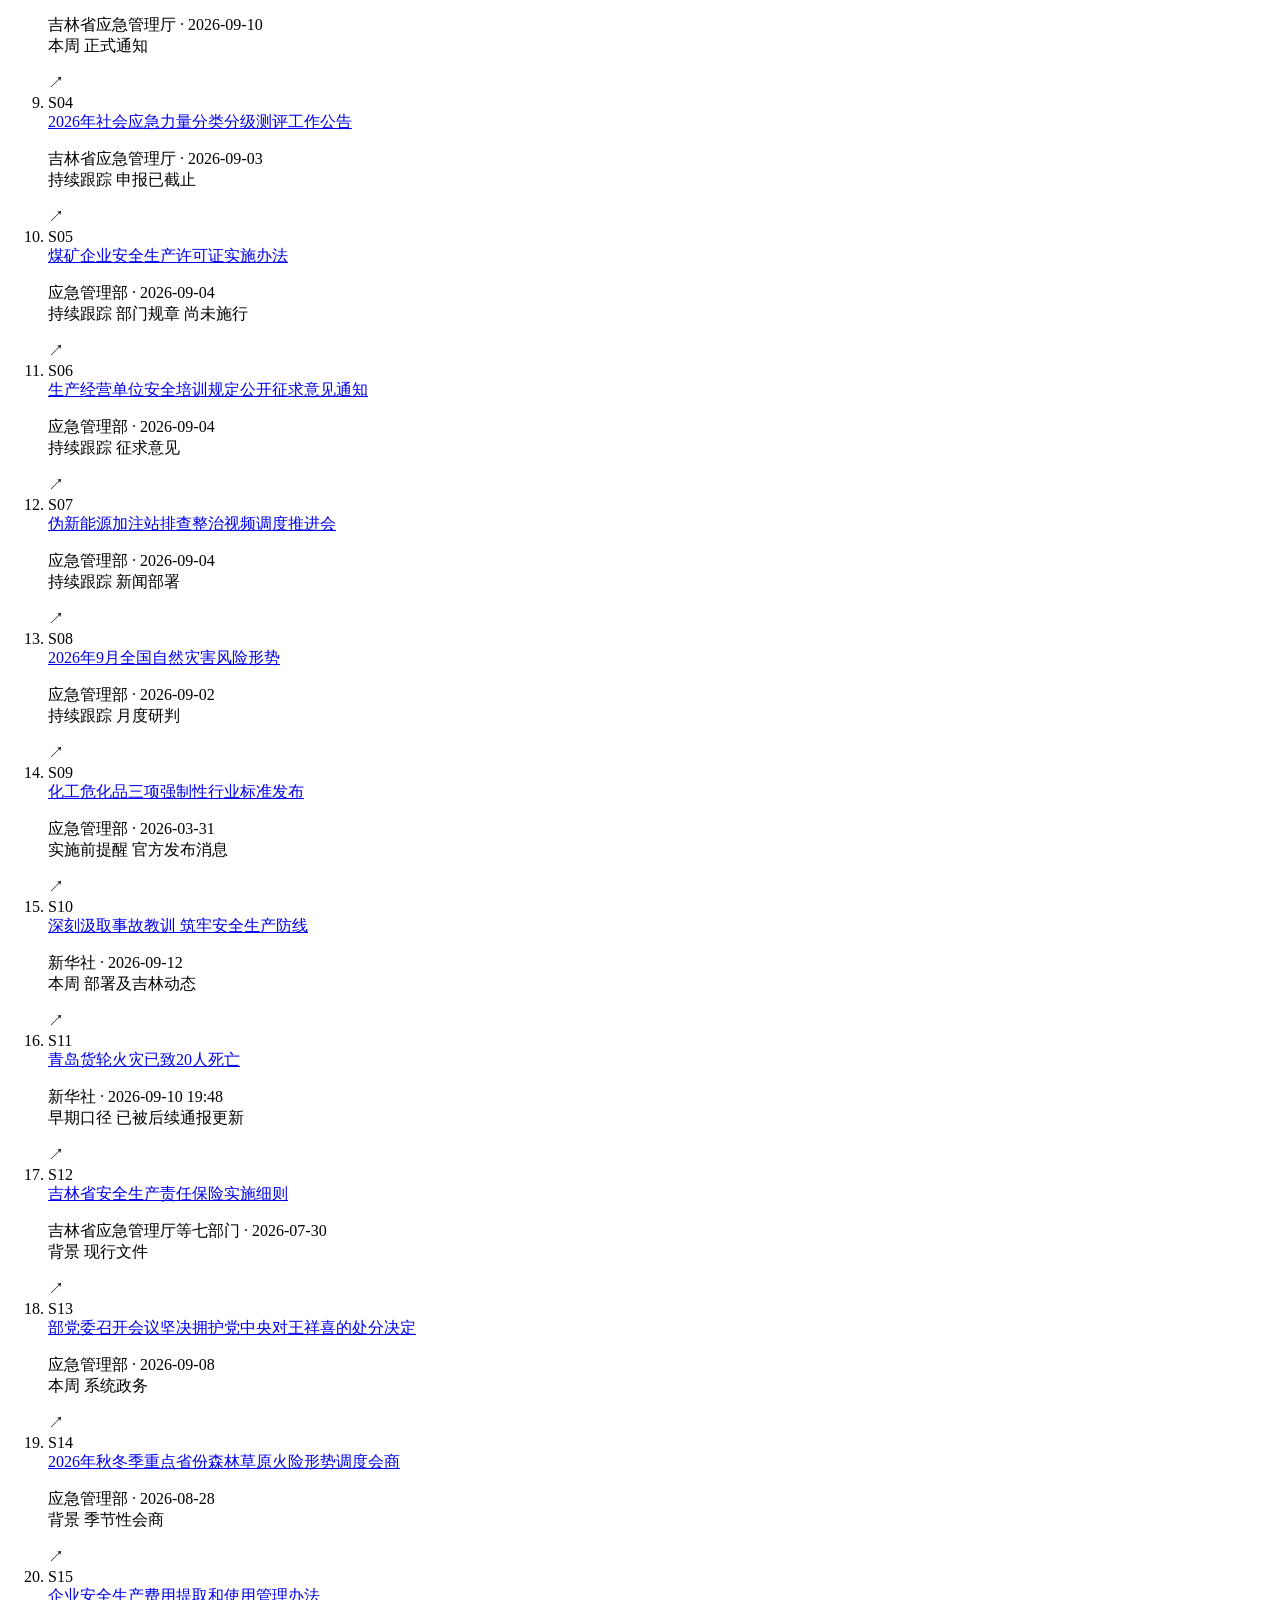
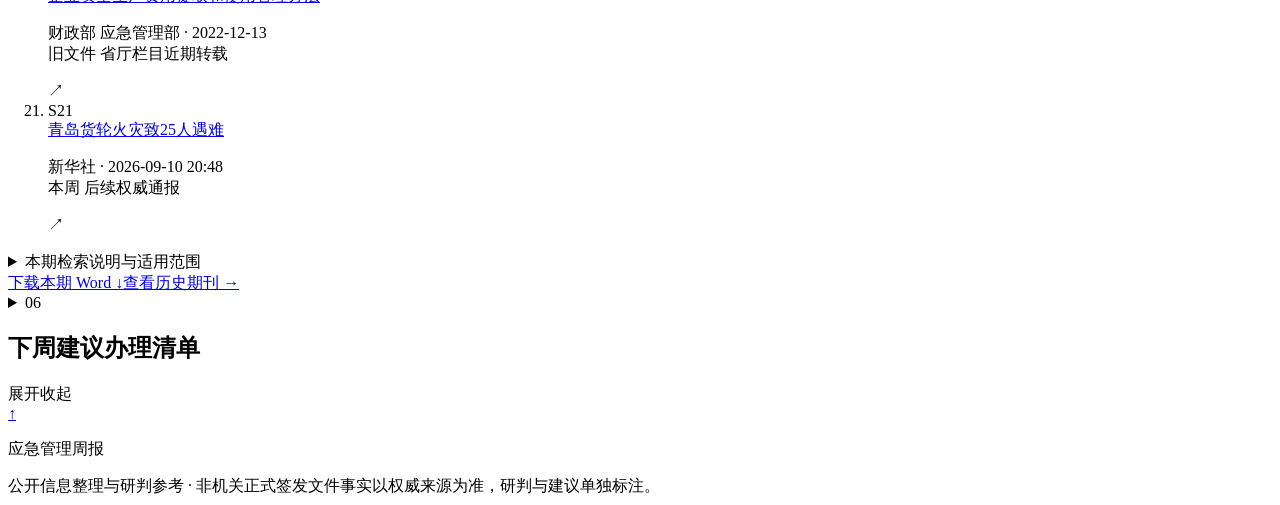
==== commit 1647d6b6: "Simplify news layout with alternating gray blocks and italic commentary" ====
--- a/public/index.html
+++ b/public/index.html
@@ -1 +1 @@
-<!doctype html><html lang="zh-CN"><head><meta charset="utf-8"><meta name="viewport" content="width=device-width, initial-scale=1, viewport-fit=cover"><meta name="theme-color" content="#12354a"><title>2026年第01期 检维修安全与应急能力建设 · 应急管理周报</title><meta name="description" content="聚焦青岛货轮火灾警示、吉林近期任务和法规标准衔接，梳理与长春应急管理工作相关的关键变化。"><meta property="og:title" content="2026年第01期 检维修安全与应急能力建设 · 应急管理周报"><meta property="og:description" content="聚焦青岛货轮火灾警示、吉林近期任务和法规标准衔接，梳理与长春应急管理工作相关的关键变化。"><meta property="og:type" content="article"><link rel="icon" href="/favicon.svg" type="image/svg+xml"><link rel="stylesheet" href="/style.css?v=4e6aca539a7e"></head><body><a class="skip" href="#main">跳到正文</a><header class="header"><div class="header-inner"><a class="brand" href="/"><span class="brand-mark">应急</span><span>应急管理周报<small>长春工作视角 · 公开信息研判</small></span></a><nav aria-label="主导航"><a aria-current="page" href="/">最新一期</a><a  href="/archive/">历史期刊</a></nav></div></header><main id="main"><div class="issue-top"><div class="issue-meta"><span class="pill">2026年第01期</span><span>9月7日—9月13日</span><span>最新一期</span></div><h1>检维修安全与应急能力建设</h1><p class="intro">聚焦青岛货轮火灾警示、吉林近期任务和法规标准衔接，梳理与长春应急管理工作相关的关键变化。</p><div class="issue-bottom"><div class="issue-publication"><p>发布于 2026-09-14<span>信息核验截至 2026年9月14日 13:50</span></p><button class="browser-button" data-browser data-permalink="/issues/2026-01/">浏览器打开 <span aria-hidden="true">↗</span></button></div><aside class="issue-qr" aria-label="本期阅读二维码"><a class="qr-image-link" href="/qrcodes/2026-01.png" target="_blank" rel="noopener" aria-label="查看2026年第01期二维码大图"><img src="/qrcodes/2026-01.png" width="128" height="128" alt="2026年第01期阅读二维码"></a><div><strong>扫码阅读本期</strong><p>2026年第01期<br>对应本期固定链接</p><a class="qr-download" href="/qrcodes/2026-01.png" download="应急周报_2026-01_二维码.png">下载二维码图片 ↓</a></div></aside></div></div><div class="highlights"><div class="eyebrow">本期优先关注</div><div class="priority-grid"><a class="priority" href="#section-0"><span class="priority-label">事故警示</span><h3>复核检维修火灾防控</h3><p>青岛货轮火灾后续通报确认25人遇难。关注现场作业管控与疏散救援。</p><span class="priority-link">查看详情 <span aria-hidden="true">↗</span></span></a><a class="priority" href="#section-1"><span class="priority-label">近期任务</span><h3>省厅培训回执9月15日前报送</h3><p>附件名额：长春市局2人、双阳区3人、九台区4人。</p><span class="priority-link">查看详情 <span aria-hidden="true">↗</span></span></a><a class="priority" href="#section-2"><span class="priority-label">实施提醒</span><h3>三项化工标准9月30日实施</h3><p>提前核对适用企业，做好制度、人员责任与检维修管理衔接。</p><span class="priority-link">查看详情 <span aria-hidden="true">↗</span></span></a></div></div><div class="reader"><aside class="toc"><div class="toc-inner"><p>本期目录</p><nav aria-label="本期目录"><a href="#section-0"><span>01</span>重大事件与国家部署</a><a href="#section-1"><span>02</span>吉林重点任务与本地关联</a><a href="#section-2"><span>03</span>法规标准与征求意见</a><a href="#section-3"><span>04</span>风险研判与检查方向</a><a href="#sources"><span>05</span>来源与资料</a><a href="#section-4"><span>06</span>下周建议办理清单</a></nav><a class="download" href="/downloads/2026-01.docx" download>下载完整 Word <span aria-hidden="true">↓</span></a></div></aside><article class="article"><section class="report-section" id="section-0"><div class="section-heading"><span>01</span><h2>重大事件与国家部署</h2></div><h3>青岛货轮检修火灾造成25人遇难</h3><p class="brief brief-fact"><strong class="brief-label">事实：</strong>9月10日11时15分许，一艘外籍货船在青岛北海造船有限公司检修期间起火。新华社当日20时48分后续报道确认25名失联人员全部遇难，更新了早期20人死亡的口径。9月12日新华社报道，现场搜救基本结束，正开展现场监护移交和火灾原因调查；各地各部门部署排查整治火灾隐患。<span class="citations"><a href="#source-S11" aria-label="查看来源S11">S11</a><a href="#source-S21" aria-label="查看来源S21">S21</a><a href="#source-S10" aria-label="查看来源S10">S10</a></span></p><p class="brief brief-analysis"><strong class="brief-label">对长春的研判：</strong>警示意义在于检维修现场人员集中、作业环境变化和救援条件受限等风险需要逐项确认。建议对汽车及配套制造、仓储物流等实际存在检维修任务的单位，核查承包作业接口、现场监护、火源管理与人员清点。上述为类比检查方向，不是对本次事故原因的认定。</p><h3>应急指挥工作强调联合值守与极端情况能力</h3><p class="brief brief-fact"><strong class="brief-label">事实：</strong>应急管理部9月9日发布全国应急指挥工作会议消息，要求以实战标准建强各级指挥部，提高极端情况下指挥能力，推行联合值守，严守灾害事故信息报告纪律，并强化科技支撑。会议具体召开日期原文仅表述为“近日”。<span class="citations"><a href="#source-S01" aria-label="查看来源S01">S01</a></span></p><p class="brief brief-action"><strong class="brief-label">建议：</strong>以断电、断网、道路受阻场景检验跨部门联系人、备用通信、信息接报与指令反馈；将发现问题形成责任明确、可验证的整改记录。</p><h3>防汛响应和救灾保障仍在持续</h3><p class="brief brief-fact"><strong class="brief-label">事实：</strong>国家防总于9月12日19时针对海南启动防汛四级应急响应，应对13日至15日降雨风险。9月7日，财政部、应急管理部拨付2.4亿元救灾资金，支持浙江、福建、江西、湖南、云南五省抢险救灾。该批资金支持范围不含吉林，不能作为长春获得资金的依据。<span class="citations"><a href="#source-S18" aria-label="查看来源S18">S18</a><a href="#source-S19" aria-label="查看来源S19">S19</a></span></p><h3>系统政务和装备动态</h3><p>9月8日部党委会议通报王祥喜被开除党籍、开除公职的处分决定，并部署系统党风廉政建设与权力运行监督。9月8日在京开幕的国际应急管理展览会集中展示无人化装备、应急通信等成果。建议将前者纳入相关学习安排，后者作为装备需求调研线索，采购仍需实测与适用性论证。<span class="citations"><a href="#source-S13" aria-label="查看来源S13">S13</a><a href="#source-S02" aria-label="查看来源S02">S02</a></span></p></section><section class="report-section" id="section-1"><div class="section-heading"><span>02</span><h2>吉林重点任务与本地关联</h2></div><h3>煤矿监管干部培训报名临近截止</h3><p class="brief brief-fact"><strong class="brief-label">事实：</strong>吉应急煤矿综合〔2026〕124号成文于9月9日、发布于9月10日。培训9月21日至24日在长春市朝阳区前进大街1299号省委党校举行，9月21日17时前报到。内容包括煤矿重大事故隐患判定、煤矿安全规程相关章节、重大灾害风险防控系统等。<span class="citations"><a href="#source-S03" aria-label="查看来源S03">S03</a></span></p><p class="brief brief-action"><strong class="brief-label">办理要点：</strong>原文要求9月15日前报送回执。附件明确长春市应急管理局2人、双阳区应急管理局3人、九台区应急管理局4人。建议今日核实相关单位选派人员和接收情况。名额分配及报名回执原始DOCX已保存，并提取表格供检索。</p><h3>社会应急力量测评转入审核跟踪阶段</h3><p class="brief brief-fact"><strong class="brief-label">事实：</strong>省厅2026年第9号公告发布于9月3日，测评专业为水上搜救、山地搜救和应急医疗救护，级别为2级。公共科目申报截止9月11日，审核结果在截止后20个工作日内告知；专业科目实操安排另行通知。<span class="citations"><a href="#source-S04" aria-label="查看来源S04">S04</a></span></p><p class="brief brief-analysis"><strong class="brief-label">研判与建议：</strong>本事项虽在上周发布，但截止日在本期内，列为持续跟踪。建议核对已申报队伍材料状态及联络人，做好实操准备；不能继续宣传为开放报名，也不能擅自将20个工作日换算成未经核对的日历截止日。</p><h3>吉林商贸场所消防防范需加强部门协同</h3><p class="brief brief-fact"><strong class="brief-label">事实：</strong>新华社9月12日报道，吉林省商务厅正会同应急、住建、消防等部门，围绕批发、零售、住宿、餐饮等场所加强预警、逃生、初期处置和警示教育。<span class="citations"><a href="#source-S10" aria-label="查看来源S10">S10</a></span></p><p class="brief brief-action"><strong class="brief-label">建议：</strong>对本地重点商贸场所，衔接行业主管部门和消防力量，关注营业期间施工、疏散通道、员工处置能力。具体检查组织方式、频次和权责按现有制度及正式部署落实。</p><h3>背景政策关注安责险事故预防服务</h3><p>吉林省七部门7月30日印发安责险实施细则，要求规定的高危行业领域单位依法投保，明确保险机构事故预防服务要求，并禁止向从业人员摊派保费。建议结合已有监管工作核对投保与服务履约，不能把购买保险等同于完成隐患治理。本条为首期政策底账，不属于本周新文件。<span class="citations"><a href="#source-S12" aria-label="查看来源S12">S12</a></span></p></section><section class="report-section" id="section-2"><div class="section-heading"><span>03</span><h2>法规标准与征求意见</h2></div><h3>化工危化品三项强制性标准将于9月30日实施</h3><p>应急管理部3月31日发布消息确认：AQ 3067—2026《化工和危险化学品生产经营企业重大生产安全事故隐患判定准则》、AQ 3072—2026《危险化学品重大危险源安全包保责任管理要求》、AQ 3026—2026《化工企业设备检修作业安全规范》，均自2026年9月30日起实施。<span class="citations"><a href="#source-S09" aria-label="查看来源S09">S09</a></span></p><p class="brief brief-action"><strong class="brief-label">建议：</strong>由相关业务人员核对适用企业、取得标准正式文本，梳理企业制度、责任落实和检维修管理需要调整的内容。当前归档为部级发布消息，不能替代标准全文或据此自行扩展执法条款。</p><h3>煤矿企业安全生产许可证实施办法公布</h3><p>应急管理部令第22号，8月31日公布、9月4日发布，2027年1月1日起施行。第4、5条明确企业申请、省级发证、属地监管，审批权限不得下放或委托；第11条明确使用全国统一的许可证管理系统。<span class="citations"><a href="#source-S05" aria-label="查看来源S05">S05</a></span></p><p class="brief brief-action"><strong class="brief-label">建议：</strong>有相关监管对象的单位，提前核对许可台账、材料衔接和信息系统准备。该办法尚未施行；本期不据此认定企业已经违反新办法。</p><h3>电力事故条例修订后将于2027年施行</h3><p>国务院令第845号于8月30日公布修订后的《电力安全事故应急处置和调查处理条例》，2027年1月1日起施行。此次引用生态环境部9月7日转载的全文；9月7日不是法规公布日。第12条规定电力企业预案报派出能源监管机构备案，并抄报所在地县级以上政府应急管理部门。<span class="citations"><a href="#source-S17" aria-label="查看来源S17">S17</a></span></p><p class="brief brief-action"><strong class="brief-label">建议：</strong>与能源主管部门、电力企业核对预案抄报接口、停电情况下应急联络和重要用户备用电源信息，形成实施前衔接事项。</p><h3>安全培训规定正在公开征求意见</h3><p>应急管理部9月4日发布修订征求意见通知，截止2026年10月8日。意见稿、修订说明和意见表三个WPS原始附件已归档。建议结合企业培训真实性、承包人员培训、记录可核验性梳理问题，核对稿件条文后反馈。意见稿不具有现行规章效力。<span class="citations"><a href="#source-S06" aria-label="查看来源S06">S06</a></span></p></section><section class="report-section" id="section-3"><div class="section-heading"><span>04</span><h2>风险研判与检查方向</h2></div><h3>工贸有限空间关注检维修和清淤场景</h3><p class="brief brief-fact"><strong class="brief-label">事实：</strong>国务院安委办9月4日公开风险提示，通报年内6起工贸有限空间较大事故，涉及污水处理、清淤及竖窑检维修，要求强化作业审批、监护、通风和检测，聚焦造纸、纺织、竖窑等企业及重点部位。<span class="citations"><a href="#source-S20" aria-label="查看来源S20">S20</a></span></p><p class="brief brief-analysis"><strong class="brief-label">研判：</strong>不能仅按企业主行业判定有无有限空间风险。建议结合本地实际台账，检查污水设施、罐池及其他已经辨识的有限空间，重点核对外包检维修是否纳入统一管理，以及是否具备避免盲目施救的现场安排。</p><h3>后汛期风险与秋季防火需要滚动研判</h3><p class="brief brief-fact"><strong class="brief-label">事实：</strong>9月全国自然灾害风险形势指出，东北中东部部分地区降水可能偏多，吉林东部地质灾害风险较高，并提示秋收用火和入山活动增加带来的火源风险。8月下旬全国秋冬季森防会商要求加强监测、巡护与救援准备。<span class="citations"><a href="#source-S08" aria-label="查看来源S08">S08</a><a href="#source-S14" aria-label="查看来源S14">S14</a></span></p><p class="brief brief-scope"><strong class="brief-label">适用边界：</strong>全国或吉林东部区域研判不能直接表述为长春全域已进入高风险状态。建议会同本地气象、水利、规划和自然资源、林草等部门，结合最新预警和易灾点确定检查范围；本期不提供未经核实的长春逐日天气或火险等级。</p><h3>非法加注经营防止改名变相经营和反弹</h3><p class="brief brief-fact"><strong class="brief-label">事实：</strong>国务院安委办9月3日召开推进会，9月4日发布消息，要求明确牵头部门，深入排查“伪新能源加注站”，强化全链条联合执法，完善线索移送和跨部门监管机制。<span class="citations"><a href="#source-S07" aria-label="查看来源S07">S07</a></span></p><p class="brief brief-action"><strong class="brief-label">建议：</strong>结合本地掌握的实际线索，与商务、公安、市场监管等部门核对经营主体、设施、介质及许可情况，关注已查处点位反弹。不能仅凭“新能源”名称认定违法，具体性质和处置依据应逐项核实。</p><h3>研判需补充的本地信息</h3><p>后续提升针对性，需要本地重点企业与近期检维修计划、隐患整改进度、联合值守安排、自然灾害易灾点和救援资源状态。周报可使用汇总数据，不要求提供个人敏感信息。取得这些信息后，才能将通用检查方向收敛为具体对象和行动安排。</p></section><section class="report-section sources" id="sources"><div class="section-heading"><span>05</span><h2>来源与资料</h2></div><p>每条来源均可点击回查。主统计期以外的文件和消息标记为持续跟踪或背景。</p><ol><li id="source-S16"><span class="source-id">S16</span><div><a href="https://society.people.com.cn/n1/2026/0911/c1008-40796460.html" target="_blank" rel="noopener noreferrer">青岛货轮火灾致25人遇难</a><p>人民日报 · 2026-09-11<br>本周 最新伤亡口径交叉核对</p></div><span aria-hidden="true">↗</span></li><li id="source-S17"><span class="source-id">S17</span><div><a href="https://www.mee.gov.cn/zcwj/gwywj/202609/t20260907_1165234.shtml" target="_blank" rel="noopener noreferrer">电力安全事故应急处置和调查处理条例</a><p>国务院 生态环境部转载 · 2026-09-07 转载<br>近期 行政法规 尚未施行</p></div><span aria-hidden="true">↗</span></li><li id="source-S18"><span class="source-id">S18</span><div><a href="https://www.mem.gov.cn/xw/yjglbgzdt/202609/t20260912_716035.shtml" target="_blank" rel="noopener noreferrer">国家防总针对海南启动防汛四级应急响应</a><p>应急管理部 · 2026-09-12<br>本周 灾害响应</p></div><span aria-hidden="true">↗</span></li><li id="source-S19"><span class="source-id">S19</span><div><a href="https://www.mem.gov.cn/xw/yjglbgzdt/202609/t20260907_715470.shtml" target="_blank" rel="noopener noreferrer">拨付2.4亿元中央自然灾害救灾资金支持五省</a><p>应急管理部 · 2026-09-07<br>本周 救灾资金</p></div><span aria-hidden="true">↗</span></li><li id="source-S20"><span class="source-id">S20</span><div><a href="https://www.mem.gov.cn/xw/yjglbgzdt/202609/t20260904_715212.shtml" target="_blank" rel="noopener noreferrer">防范遏制工贸行业有限空间作业事故风险提示</a><p>应急管理部 · 2026-09-04<br>持续跟踪 风险提示</p></div><span aria-hidden="true">↗</span></li><li id="source-S01"><span class="source-id">S01</span><div><a href="https://www.mem.gov.cn/xw/bndt/202609/t20260909_715673.shtml" target="_blank" rel="noopener noreferrer">全国应急管理系统应急指挥工作会议在贵州遵义召开</a><p>应急管理部 · 2026-09-09<br>本周 新闻部署</p></div><span aria-hidden="true">↗</span></li><li id="source-S02"><span class="source-id">S02</span><div><a href="https://www.mem.gov.cn/xw/yjyw/202609/t20260909_715702.shtml" target="_blank" rel="noopener noreferrer">2026中国国际应急管理展览会在京开幕</a><p>应急管理部 · 2026-09-09<br>本周 行业动态</p></div><span aria-hidden="true">↗</span></li><li id="source-S03"><span class="source-id">S03</span><div><a href="https://xxgk.jl.gov.cn/zsjg/aqjg/xxgkmlqy/202609/t20260910_9705905.html" target="_blank" rel="noopener noreferrer">关于举办全省煤矿安全监管干部培训班的通知</a><p>吉林省应急管理厅 · 2026-09-10<br>本周 正式通知</p></div><span aria-hidden="true">↗</span></li><li id="source-S04"><span class="source-id">S04</span><div><a href="https://xxgk.jl.gov.cn/zsjg/aqjg/xxgkmlqy/202609/t20260903_9698325.html" target="_blank" rel="noopener noreferrer">2026年社会应急力量分类分级测评工作公告</a><p>吉林省应急管理厅 · 2026-09-03<br>持续跟踪 申报已截止</p></div><span aria-hidden="true">↗</span></li><li id="source-S05"><span class="source-id">S05</span><div><a href="https://www.mem.gov.cn/gk/zfxxgkpt/fdzdgknr/202609/t20260904_715238.shtml" target="_blank" rel="noopener noreferrer">煤矿企业安全生产许可证实施办法</a><p>应急管理部 · 2026-09-04<br>持续跟踪 部门规章 尚未施行</p></div><span aria-hidden="true">↗</span></li><li id="source-S06"><span class="source-id">S06</span><div><a href="https://www.mem.gov.cn/gk/zfxxgkpt/fdzdgknr/202609/t20260904_715190.shtml" target="_blank" rel="noopener noreferrer">生产经营单位安全培训规定公开征求意见通知</a><p>应急管理部 · 2026-09-04<br>持续跟踪 征求意见</p></div><span aria-hidden="true">↗</span></li><li id="source-S07"><span class="source-id">S07</span><div><a href="https://www.mem.gov.cn/xw/bndt/202609/t20260904_715158.shtml" target="_blank" rel="noopener noreferrer">伪新能源加注站排查整治视频调度推进会</a><p>应急管理部 · 2026-09-04<br>持续跟踪 新闻部署</p></div><span aria-hidden="true">↗</span></li><li id="source-S08"><span class="source-id">S08</span><div><a href="https://www.mem.gov.cn/xw/yjglbgzdt/202609/t20260902_710211.shtml" target="_blank" rel="noopener noreferrer">2026年9月全国自然灾害风险形势</a><p>应急管理部 · 2026-09-02<br>持续跟踪 月度研判</p></div><span aria-hidden="true">↗</span></li><li id="source-S09"><span class="source-id">S09</span><div><a href="https://www.mem.gov.cn/xw/yjglbgzdt/202603/t20260331_598672.shtml" target="_blank" rel="noopener noreferrer">化工危化品三项强制性行业标准发布</a><p>应急管理部 · 2026-03-31<br>实施前提醒 官方发布消息</p></div><span aria-hidden="true">↗</span></li><li id="source-S10"><span class="source-id">S10</span><div><a href="https://www.news.cn/politics/20260912/f7001db881ee40c4b16865e35eb8c0c4/c.html" target="_blank" rel="noopener noreferrer">深刻汲取事故教训 筑牢安全生产防线</a><p>新华社 · 2026-09-12<br>本周 部署及吉林动态</p></div><span aria-hidden="true">↗</span></li><li id="source-S11"><span class="source-id">S11</span><div><a href="https://www.news.cn/20260910/e88531be5873445f9462e43ef2bcda08/c.html" target="_blank" rel="noopener noreferrer">青岛货轮火灾已致20人死亡</a><p>新华社 · 2026-09-10 19:48<br>早期口径 已被后续通报更新</p></div><span aria-hidden="true">↗</span></li><li id="source-S12"><span class="source-id">S12</span><div><a href="https://yjt.jl.gov.cn/gwtg/yjtwj/202607/t20260731_9673673.html" target="_blank" rel="noopener noreferrer">吉林省安全生产责任保险实施细则</a><p>吉林省应急管理厅等七部门 · 2026-07-30<br>背景 现行文件</p></div><span aria-hidden="true">↗</span></li><li id="source-S13"><span class="source-id">S13</span><div><a href="https://www.mem.gov.cn/xw/yjyw/202609/t20260908_715622.shtml" target="_blank" rel="noopener noreferrer">部党委召开会议坚决拥护党中央对王祥喜的处分决定</a><p>应急管理部 · 2026-09-08<br>本周 系统政务</p></div><span aria-hidden="true">↗</span></li><li id="source-S14"><span class="source-id">S14</span><div><a href="https://www.mem.gov.cn/xw/bndt/202608/t20260828_709012.shtml" target="_blank" rel="noopener noreferrer">2026年秋冬季重点省份森林草原火险形势调度会商</a><p>应急管理部 · 2026-08-28<br>背景 季节性会商</p></div><span aria-hidden="true">↗</span></li><li id="source-S15"><span class="source-id">S15</span><div><a href="https://www.mem.gov.cn/gk/zfxxgkpt/fdzdgknr/202212/t20221213_433288.shtml" target="_blank" rel="noopener noreferrer">企业安全生产费用提取和使用管理办法</a><p>财政部 应急管理部 · 2022-12-13<br>旧文件 省厅栏目近期转载</p></div><span aria-hidden="true">↗</span></li><li id="source-S21"><span class="source-id">S21</span><div><a href="https://www2.xinhuanet.com/20260910/8bf722d4f4ce4cd1a45d3350c4efb1e2/c.html" target="_blank" rel="noopener noreferrer">青岛货轮火灾致25人遇难</a><p>新华社 · 2026-09-10 20:48<br>本周 后续权威通报</p></div><span aria-hidden="true">↗</span></li></ol><details><summary>本期检索说明与适用范围</summary><p>本期主统计期为2026年9月7日至13日，补录仍需办理和即将实施事项。优先核对应急管理部、吉林省应急管理厅及权威媒体。长春市局官网访问异常，本期市级新增信息覆盖存在缺口；不能据此认定本周无事故、无新规或无部署。</p><p>法规施行日期、征求意见状态与转载日期分别标注。新闻中的早期伤亡口径已由后续权威通报更新；建议办理时间不代表已下达的行政指令。</p></details><div class="end-links"><a href="/downloads/2026-01.docx" download>下载本期 Word ↓</a><a href="/archive/">查看历史期刊 →</a></div></section><section class="report-section checklist" id="section-4"><details class="checklist-details"><summary class="section-heading"><span>06</span><h2>下周建议办理清单</h2><span class="checklist-toggle" aria-hidden="true"><span class="when-closed">展开</span><span class="when-open">收起</span></span></summary><div class="checklist-body"><p>以下为建议跟踪安排。除明确引用原文的时间外，均为本期建议时间，不是上级规定时限；责任分工由实际承办部门确认。</p><h3 id="action-2026-01-A01">今日核对省厅培训名额及回执</h3><p>对应S03。建议核实参训对象、附件名额和省厅接收要求；原文节点为9月15日前报回执、9月21日17时前报到。闭环记录：已确认的名单、回执发送及接收凭据。</p><h3 id="action-2026-01-A02">本周复核重点检维修与有限空间作业</h3><p>对应S10、S20、S21。建议相关监管业务与行业部门结合既有任务，核对近期作业台账、审批、监护、承包管理及应急处置安排。闭环记录：问题对象、整改措施、完成时限和复核结论。</p><h3 id="action-2026-01-A03">9月30日前做好化工标准实施准备</h3><p>对应S09。建议获取三项标准正式文本，核对适用范围，组织企业与监管人员对照学习；具体整改和执法适用以正式文本及施行安排为准。闭环记录：适用企业清单、制度差距及实施准备状态。</p><h3 id="action-2026-01-A04">跟踪社会力量测评并检验联合值守</h3><p>对应S04、S01。测评跟踪已提交队伍的审核状态，专业科目日期等待省厅通知；指挥侧建议安排一次跨部门联络和备用通信核验。闭环记录：状态更新、联系人确认、测试发现问题及整改。</p><h3 id="action-2026-01-A05">形成法规意见与实施衔接底账</h3><p>对应S05、S06、S17。安全培训意见反馈截止10月8日；煤矿许可、电力事故法规于2027年1月1日施行。建议分别保存条款问题、业务场景、拟反馈意见和实施前衔接任务，避免三类事项混用时间节点。</p><h3 id="action-2026-01-A06">持续观察事项</h3><p>继续关注青岛事故调查权威结论、吉林及长春后续部署、海南防汛响应调整和本地短临预警。若发生重大变化，下期应标记新增或变更；在固定周报机制确认后，再确定是否设置重大事件临时提示。</p></div></details></section></article></div></main><a class="back-top" href="#main" aria-label="回到顶部">↑</a><footer class="footer"><p>应急管理周报</p><span>公开信息整理与研判参考 · 非机关正式签发文件</span><span>事实以权威来源为准，研判与建议单独标注。</span></footer><dialog id="browser-dialog" aria-labelledby="dialog-title"><div class="dialog-top"><h2 id="dialog-title">在浏览器中继续阅读</h2><button class="icon-button" id="close-dialog" aria-label="关闭">×</button></div><p>在微信内，点击右上角“···”，选择“在浏览器打开”。也可以复制下方链接，粘贴到手机或电脑浏览器。</p><label for="page-link">本期永久链接</label><input id="page-link" readonly><button class="primary" id="copy-link">复制链接</button><p class="copy-status" role="status" aria-live="polite"></p></dialog><script src="/app.js?v=0d3751ab9f40" defer></script></body></html>+<!doctype html><html lang="zh-CN"><head><meta charset="utf-8"><meta name="viewport" content="width=device-width, initial-scale=1, viewport-fit=cover"><meta name="theme-color" content="#12354a"><title>2026年第01期 检维修安全与应急能力建设 · 应急管理周报</title><meta name="description" content="聚焦青岛货轮火灾警示、吉林近期任务和法规标准衔接，梳理与长春应急管理工作相关的关键变化。"><meta property="og:title" content="2026年第01期 检维修安全与应急能力建设 · 应急管理周报"><meta property="og:description" content="聚焦青岛货轮火灾警示、吉林近期任务和法规标准衔接，梳理与长春应急管理工作相关的关键变化。"><meta property="og:type" content="article"><link rel="icon" href="/favicon.svg" type="image/svg+xml"><link rel="stylesheet" href="/style.css?v=2a850cd314b6"></head><body><a class="skip" href="#main">跳到正文</a><header class="header"><div class="header-inner"><a class="brand" href="/"><span class="brand-mark">应急</span><span>应急管理周报<small>长春工作视角 · 公开信息研判</small></span></a><nav aria-label="主导航"><a aria-current="page" href="/">最新一期</a><a  href="/archive/">历史期刊</a></nav></div></header><main id="main"><div class="issue-top"><div class="issue-meta"><span class="pill">2026年第01期</span><span>9月7日—9月13日</span><span>最新一期</span></div><h1>检维修安全与应急能力建设</h1><p class="intro">聚焦青岛货轮火灾警示、吉林近期任务和法规标准衔接，梳理与长春应急管理工作相关的关键变化。</p><div class="issue-bottom"><div class="issue-publication"><p>发布于 2026-09-14<span>信息核验截至 2026年9月14日 13:50</span></p><button class="browser-button" data-browser data-permalink="/issues/2026-01/">浏览器打开 <span aria-hidden="true">↗</span></button></div><aside class="issue-qr" aria-label="本期阅读二维码"><a class="qr-image-link" href="/qrcodes/2026-01.png" target="_blank" rel="noopener" aria-label="查看2026年第01期二维码大图"><img src="/qrcodes/2026-01.png" width="128" height="128" alt="2026年第01期阅读二维码"></a><div><strong>扫码阅读本期</strong><p>2026年第01期<br>对应本期固定链接</p><a class="qr-download" href="/qrcodes/2026-01.png" download="应急周报_2026-01_二维码.png">下载二维码图片 ↓</a></div></aside></div></div><div class="highlights"><div class="eyebrow">本期优先关注</div><div class="priority-grid"><a class="priority" href="#section-0"><span class="priority-label">事故警示</span><h3>复核检维修火灾防控</h3><p>青岛货轮火灾后续通报确认25人遇难。关注现场作业管控与疏散救援。</p><span class="priority-link">查看详情 <span aria-hidden="true">↗</span></span></a><a class="priority" href="#section-1"><span class="priority-label">近期任务</span><h3>省厅培训回执9月15日前报送</h3><p>附件名额：长春市局2人、双阳区3人、九台区4人。</p><span class="priority-link">查看详情 <span aria-hidden="true">↗</span></span></a><a class="priority" href="#section-2"><span class="priority-label">实施提醒</span><h3>三项化工标准9月30日实施</h3><p>提前核对适用企业，做好制度、人员责任与检维修管理衔接。</p><span class="priority-link">查看详情 <span aria-hidden="true">↗</span></span></a></div></div><div class="reader"><aside class="toc"><div class="toc-inner"><p>本期目录</p><nav aria-label="本期目录"><a href="#section-0"><span>01</span>重大事件与国家部署</a><a href="#section-1"><span>02</span>吉林重点任务与本地关联</a><a href="#section-2"><span>03</span>法规标准与征求意见</a><a href="#section-3"><span>04</span>风险研判与检查方向</a><a href="#sources"><span>05</span>来源与资料</a><a href="#section-4"><span>06</span>下周建议办理清单</a></nav><a class="download" href="/downloads/2026-01.docx" download>下载完整 Word <span aria-hidden="true">↓</span></a></div></aside><article class="article"><section class="report-section" id="section-0"><div class="section-heading"><span>01</span><h2>重大事件与国家部署</h2></div><div class="news-list"><div class="news-item"><h3>青岛货轮检修火灾造成25人遇难</h3><p class="brief brief-fact">事实：9月10日11时15分许，一艘外籍货船在青岛北海造船有限公司检修期间起火。新华社当日20时48分后续报道确认25名失联人员全部遇难，更新了早期20人死亡的口径。9月12日新华社报道，现场搜救基本结束，正开展现场监护移交和火灾原因调查；各地各部门部署排查整治火灾隐患。<span class="citations"><a href="#source-S11" aria-label="查看来源S11">S11</a><a href="#source-S21" aria-label="查看来源S21">S21</a><a href="#source-S10" aria-label="查看来源S10">S10</a></span></p><p class="brief brief-commentary brief-analysis"><em>（对长春的研判：警示意义在于检维修现场人员集中、作业环境变化和救援条件受限等风险需要逐项确认。建议对汽车及配套制造、仓储物流等实际存在检维修任务的单位，核查承包作业接口、现场监护、火源管理与人员清点。上述为类比检查方向，不是对本次事故原因的认定。）</em></p></div><div class="news-item"><h3>应急指挥工作强调联合值守与极端情况能力</h3><p class="brief brief-fact">事实：应急管理部9月9日发布全国应急指挥工作会议消息，要求以实战标准建强各级指挥部，提高极端情况下指挥能力，推行联合值守，严守灾害事故信息报告纪律，并强化科技支撑。会议具体召开日期原文仅表述为“近日”。<span class="citations"><a href="#source-S01" aria-label="查看来源S01">S01</a></span></p><p class="brief brief-commentary brief-action"><em>（建议：以断电、断网、道路受阻场景检验跨部门联系人、备用通信、信息接报与指令反馈；将发现问题形成责任明确、可验证的整改记录。）</em></p></div><div class="news-item"><h3>防汛响应和救灾保障仍在持续</h3><p class="brief brief-fact">事实：国家防总于9月12日19时针对海南启动防汛四级应急响应，应对13日至15日降雨风险。9月7日，财政部、应急管理部拨付2.4亿元救灾资金，支持浙江、福建、江西、湖南、云南五省抢险救灾。</p><p class="brief brief-commentary brief-scope"><em>（该批资金支持范围不含吉林，不能作为长春获得资金的依据。<span class="citations"><a href="#source-S18" aria-label="查看来源S18">S18</a><a href="#source-S19" aria-label="查看来源S19">S19</a></span>）</em></p></div><div class="news-item"><h3>系统政务和装备动态</h3><p class="brief brief-fact">9月8日部党委会议通报王祥喜被开除党籍、开除公职的处分决定，并部署系统党风廉政建设与权力运行监督。9月8日在京开幕的国际应急管理展览会集中展示无人化装备、应急通信等成果。</p><p class="brief brief-commentary brief-action"><em>（建议将前者纳入相关学习安排，后者作为装备需求调研线索，采购仍需实测与适用性论证。<span class="citations"><a href="#source-S13" aria-label="查看来源S13">S13</a><a href="#source-S02" aria-label="查看来源S02">S02</a></span>）</em></p></div></div></section><section class="report-section" id="section-1"><div class="section-heading"><span>02</span><h2>吉林重点任务与本地关联</h2></div><div class="news-list"><div class="news-item"><h3>煤矿监管干部培训报名临近截止</h3><p class="brief brief-fact">事实：吉应急煤矿综合〔2026〕124号成文于9月9日、发布于9月10日。培训9月21日至24日在长春市朝阳区前进大街1299号省委党校举行，9月21日17时前报到。内容包括煤矿重大事故隐患判定、煤矿安全规程相关章节、重大灾害风险防控系统等。<span class="citations"><a href="#source-S03" aria-label="查看来源S03">S03</a></span></p><p class="brief brief-fact">办理要点：原文要求9月15日前报送回执。附件明确长春市应急管理局2人、双阳区应急管理局3人、九台区应急管理局4人。</p><p class="brief brief-commentary brief-action"><em>（建议今日核实相关单位选派人员和接收情况。）</em></p><p class="brief brief-fact">名额分配及报名回执原始DOCX已保存，并提取表格供检索。</p></div><div class="news-item"><h3>社会应急力量测评转入审核跟踪阶段</h3><p class="brief brief-fact">事实：省厅2026年第9号公告发布于9月3日，测评专业为水上搜救、山地搜救和应急医疗救护，级别为2级。公共科目申报截止9月11日，审核结果在截止后20个工作日内告知；专业科目实操安排另行通知。<span class="citations"><a href="#source-S04" aria-label="查看来源S04">S04</a></span></p><p class="brief brief-commentary brief-analysis"><em>（研判与建议：本事项虽在上周发布，但截止日在本期内，列为持续跟踪。建议核对已申报队伍材料状态及联络人，做好实操准备；不能继续宣传为开放报名，也不能擅自将20个工作日换算成未经核对的日历截止日。）</em></p></div><div class="news-item"><h3>吉林商贸场所消防防范需加强部门协同</h3><p class="brief brief-fact">事实：新华社9月12日报道，吉林省商务厅正会同应急、住建、消防等部门，围绕批发、零售、住宿、餐饮等场所加强预警、逃生、初期处置和警示教育。<span class="citations"><a href="#source-S10" aria-label="查看来源S10">S10</a></span></p><p class="brief brief-commentary brief-action"><em>（建议：对本地重点商贸场所，衔接行业主管部门和消防力量，关注营业期间施工、疏散通道、员工处置能力。具体检查组织方式、频次和权责按现有制度及正式部署落实。）</em></p></div><div class="news-item"><h3>背景政策关注安责险事故预防服务</h3><p class="brief brief-fact">吉林省七部门7月30日印发安责险实施细则，要求规定的高危行业领域单位依法投保，明确保险机构事故预防服务要求，并禁止向从业人员摊派保费。</p><p class="brief brief-commentary brief-action"><em>（建议结合已有监管工作核对投保与服务履约，不能把购买保险等同于完成隐患治理。）</em></p><p class="brief brief-fact">本条为首期政策底账，不属于本周新文件。<span class="citations"><a href="#source-S12" aria-label="查看来源S12">S12</a></span></p></div></div></section><section class="report-section" id="section-2"><div class="section-heading"><span>03</span><h2>法规标准与征求意见</h2></div><div class="news-list"><div class="news-item"><h3>化工危化品三项强制性标准将于9月30日实施</h3><p>应急管理部3月31日发布消息确认：AQ 3067—2026《化工和危险化学品生产经营企业重大生产安全事故隐患判定准则》、AQ 3072—2026《危险化学品重大危险源安全包保责任管理要求》、AQ 3026—2026《化工企业设备检修作业安全规范》，均自2026年9月30日起实施。<span class="citations"><a href="#source-S09" aria-label="查看来源S09">S09</a></span></p><p class="brief brief-commentary brief-action"><em>（建议：由相关业务人员核对适用企业、取得标准正式文本，梳理企业制度、责任落实和检维修管理需要调整的内容。当前归档为部级发布消息，不能替代标准全文或据此自行扩展执法条款。）</em></p></div><div class="news-item"><h3>煤矿企业安全生产许可证实施办法公布</h3><p>应急管理部令第22号，8月31日公布、9月4日发布，2027年1月1日起施行。第4、5条明确企业申请、省级发证、属地监管，审批权限不得下放或委托；第11条明确使用全国统一的许可证管理系统。<span class="citations"><a href="#source-S05" aria-label="查看来源S05">S05</a></span></p><p class="brief brief-commentary brief-action"><em>（建议：有相关监管对象的单位，提前核对许可台账、材料衔接和信息系统准备。该办法尚未施行；本期不据此认定企业已经违反新办法。）</em></p></div><div class="news-item"><h3>电力事故条例修订后将于2027年施行</h3><p>国务院令第845号于8月30日公布修订后的《电力安全事故应急处置和调查处理条例》，2027年1月1日起施行。此次引用生态环境部9月7日转载的全文；9月7日不是法规公布日。第12条规定电力企业预案报派出能源监管机构备案，并抄报所在地县级以上政府应急管理部门。<span class="citations"><a href="#source-S17" aria-label="查看来源S17">S17</a></span></p><p class="brief brief-commentary brief-action"><em>（建议：与能源主管部门、电力企业核对预案抄报接口、停电情况下应急联络和重要用户备用电源信息，形成实施前衔接事项。）</em></p></div><div class="news-item"><h3>安全培训规定正在公开征求意见</h3><p class="brief brief-fact">应急管理部9月4日发布修订征求意见通知，截止2026年10月8日。意见稿、修订说明和意见表三个WPS原始附件已归档。</p><p class="brief brief-commentary brief-action"><em>（建议结合企业培训真实性、承包人员培训、记录可核验性梳理问题，核对稿件条文后反馈。）</em></p><p class="brief brief-fact">意见稿不具有现行规章效力。<span class="citations"><a href="#source-S06" aria-label="查看来源S06">S06</a></span></p></div></div></section><section class="report-section" id="section-3"><div class="section-heading"><span>04</span><h2>风险研判与检查方向</h2></div><div class="news-list"><div class="news-item"><h3>工贸有限空间关注检维修和清淤场景</h3><p class="brief brief-fact">事实：国务院安委办9月4日公开风险提示，通报年内6起工贸有限空间较大事故，涉及污水处理、清淤及竖窑检维修，要求强化作业审批、监护、通风和检测，聚焦造纸、纺织、竖窑等企业及重点部位。<span class="citations"><a href="#source-S20" aria-label="查看来源S20">S20</a></span></p><p class="brief brief-commentary brief-analysis"><em>（研判：不能仅按企业主行业判定有无有限空间风险。建议结合本地实际台账，检查污水设施、罐池及其他已经辨识的有限空间，重点核对外包检维修是否纳入统一管理，以及是否具备避免盲目施救的现场安排。）</em></p></div><div class="news-item"><h3>后汛期风险与秋季防火需要滚动研判</h3><p class="brief brief-fact">事实：9月全国自然灾害风险形势指出，东北中东部部分地区降水可能偏多，吉林东部地质灾害风险较高，并提示秋收用火和入山活动增加带来的火源风险。8月下旬全国秋冬季森防会商要求加强监测、巡护与救援准备。<span class="citations"><a href="#source-S08" aria-label="查看来源S08">S08</a><a href="#source-S14" aria-label="查看来源S14">S14</a></span></p><p class="brief brief-commentary brief-scope"><em>（适用边界：全国或吉林东部区域研判不能直接表述为长春全域已进入高风险状态。建议会同本地气象、水利、规划和自然资源、林草等部门，结合最新预警和易灾点确定检查范围；本期不提供未经核实的长春逐日天气或火险等级。）</em></p></div><div class="news-item"><h3>非法加注经营防止改名变相经营和反弹</h3><p class="brief brief-fact">事实：国务院安委办9月3日召开推进会，9月4日发布消息，要求明确牵头部门，深入排查“伪新能源加注站”，强化全链条联合执法，完善线索移送和跨部门监管机制。<span class="citations"><a href="#source-S07" aria-label="查看来源S07">S07</a></span></p><p class="brief brief-commentary brief-action"><em>（建议：结合本地掌握的实际线索，与商务、公安、市场监管等部门核对经营主体、设施、介质及许可情况，关注已查处点位反弹。不能仅凭“新能源”名称认定违法，具体性质和处置依据应逐项核实。）</em></p></div><div class="news-item"><h3>研判需补充的本地信息</h3><p class="brief brief-commentary brief-analysis"><em>（后续提升针对性，需要本地重点企业与近期检维修计划、隐患整改进度、联合值守安排、自然灾害易灾点和救援资源状态。周报可使用汇总数据，不要求提供个人敏感信息。取得这些信息后，才能将通用检查方向收敛为具体对象和行动安排。）</em></p></div></div></section><section class="report-section sources" id="sources"><div class="section-heading"><span>05</span><h2>来源与资料</h2></div><p>每条来源均可点击回查。主统计期以外的文件和消息标记为持续跟踪或背景。</p><ol><li id="source-S16"><span class="source-id">S16</span><div><a href="https://society.people.com.cn/n1/2026/0911/c1008-40796460.html" target="_blank" rel="noopener noreferrer">青岛货轮火灾致25人遇难</a><p>人民日报 · 2026-09-11<br>本周 最新伤亡口径交叉核对</p></div><span aria-hidden="true">↗</span></li><li id="source-S17"><span class="source-id">S17</span><div><a href="https://www.mee.gov.cn/zcwj/gwywj/202609/t20260907_1165234.shtml" target="_blank" rel="noopener noreferrer">电力安全事故应急处置和调查处理条例</a><p>国务院 生态环境部转载 · 2026-09-07 转载<br>近期 行政法规 尚未施行</p></div><span aria-hidden="true">↗</span></li><li id="source-S18"><span class="source-id">S18</span><div><a href="https://www.mem.gov.cn/xw/yjglbgzdt/202609/t20260912_716035.shtml" target="_blank" rel="noopener noreferrer">国家防总针对海南启动防汛四级应急响应</a><p>应急管理部 · 2026-09-12<br>本周 灾害响应</p></div><span aria-hidden="true">↗</span></li><li id="source-S19"><span class="source-id">S19</span><div><a href="https://www.mem.gov.cn/xw/yjglbgzdt/202609/t20260907_715470.shtml" target="_blank" rel="noopener noreferrer">拨付2.4亿元中央自然灾害救灾资金支持五省</a><p>应急管理部 · 2026-09-07<br>本周 救灾资金</p></div><span aria-hidden="true">↗</span></li><li id="source-S20"><span class="source-id">S20</span><div><a href="https://www.mem.gov.cn/xw/yjglbgzdt/202609/t20260904_715212.shtml" target="_blank" rel="noopener noreferrer">防范遏制工贸行业有限空间作业事故风险提示</a><p>应急管理部 · 2026-09-04<br>持续跟踪 风险提示</p></div><span aria-hidden="true">↗</span></li><li id="source-S01"><span class="source-id">S01</span><div><a href="https://www.mem.gov.cn/xw/bndt/202609/t20260909_715673.shtml" target="_blank" rel="noopener noreferrer">全国应急管理系统应急指挥工作会议在贵州遵义召开</a><p>应急管理部 · 2026-09-09<br>本周 新闻部署</p></div><span aria-hidden="true">↗</span></li><li id="source-S02"><span class="source-id">S02</span><div><a href="https://www.mem.gov.cn/xw/yjyw/202609/t20260909_715702.shtml" target="_blank" rel="noopener noreferrer">2026中国国际应急管理展览会在京开幕</a><p>应急管理部 · 2026-09-09<br>本周 行业动态</p></div><span aria-hidden="true">↗</span></li><li id="source-S03"><span class="source-id">S03</span><div><a href="https://xxgk.jl.gov.cn/zsjg/aqjg/xxgkmlqy/202609/t20260910_9705905.html" target="_blank" rel="noopener noreferrer">关于举办全省煤矿安全监管干部培训班的通知</a><p>吉林省应急管理厅 · 2026-09-10<br>本周 正式通知</p></div><span aria-hidden="true">↗</span></li><li id="source-S04"><span class="source-id">S04</span><div><a href="https://xxgk.jl.gov.cn/zsjg/aqjg/xxgkmlqy/202609/t20260903_9698325.html" target="_blank" rel="noopener noreferrer">2026年社会应急力量分类分级测评工作公告</a><p>吉林省应急管理厅 · 2026-09-03<br>持续跟踪 申报已截止</p></div><span aria-hidden="true">↗</span></li><li id="source-S05"><span class="source-id">S05</span><div><a href="https://www.mem.gov.cn/gk/zfxxgkpt/fdzdgknr/202609/t20260904_715238.shtml" target="_blank" rel="noopener noreferrer">煤矿企业安全生产许可证实施办法</a><p>应急管理部 · 2026-09-04<br>持续跟踪 部门规章 尚未施行</p></div><span aria-hidden="true">↗</span></li><li id="source-S06"><span class="source-id">S06</span><div><a href="https://www.mem.gov.cn/gk/zfxxgkpt/fdzdgknr/202609/t20260904_715190.shtml" target="_blank" rel="noopener noreferrer">生产经营单位安全培训规定公开征求意见通知</a><p>应急管理部 · 2026-09-04<br>持续跟踪 征求意见</p></div><span aria-hidden="true">↗</span></li><li id="source-S07"><span class="source-id">S07</span><div><a href="https://www.mem.gov.cn/xw/bndt/202609/t20260904_715158.shtml" target="_blank" rel="noopener noreferrer">伪新能源加注站排查整治视频调度推进会</a><p>应急管理部 · 2026-09-04<br>持续跟踪 新闻部署</p></div><span aria-hidden="true">↗</span></li><li id="source-S08"><span class="source-id">S08</span><div><a href="https://www.mem.gov.cn/xw/yjglbgzdt/202609/t20260902_710211.shtml" target="_blank" rel="noopener noreferrer">2026年9月全国自然灾害风险形势</a><p>应急管理部 · 2026-09-02<br>持续跟踪 月度研判</p></div><span aria-hidden="true">↗</span></li><li id="source-S09"><span class="source-id">S09</span><div><a href="https://www.mem.gov.cn/xw/yjglbgzdt/202603/t20260331_598672.shtml" target="_blank" rel="noopener noreferrer">化工危化品三项强制性行业标准发布</a><p>应急管理部 · 2026-03-31<br>实施前提醒 官方发布消息</p></div><span aria-hidden="true">↗</span></li><li id="source-S10"><span class="source-id">S10</span><div><a href="https://www.news.cn/politics/20260912/f7001db881ee40c4b16865e35eb8c0c4/c.html" target="_blank" rel="noopener noreferrer">深刻汲取事故教训 筑牢安全生产防线</a><p>新华社 · 2026-09-12<br>本周 部署及吉林动态</p></div><span aria-hidden="true">↗</span></li><li id="source-S11"><span class="source-id">S11</span><div><a href="https://www.news.cn/20260910/e88531be5873445f9462e43ef2bcda08/c.html" target="_blank" rel="noopener noreferrer">青岛货轮火灾已致20人死亡</a><p>新华社 · 2026-09-10 19:48<br>早期口径 已被后续通报更新</p></div><span aria-hidden="true">↗</span></li><li id="source-S12"><span class="source-id">S12</span><div><a href="https://yjt.jl.gov.cn/gwtg/yjtwj/202607/t20260731_9673673.html" target="_blank" rel="noopener noreferrer">吉林省安全生产责任保险实施细则</a><p>吉林省应急管理厅等七部门 · 2026-07-30<br>背景 现行文件</p></div><span aria-hidden="true">↗</span></li><li id="source-S13"><span class="source-id">S13</span><div><a href="https://www.mem.gov.cn/xw/yjyw/202609/t20260908_715622.shtml" target="_blank" rel="noopener noreferrer">部党委召开会议坚决拥护党中央对王祥喜的处分决定</a><p>应急管理部 · 2026-09-08<br>本周 系统政务</p></div><span aria-hidden="true">↗</span></li><li id="source-S14"><span class="source-id">S14</span><div><a href="https://www.mem.gov.cn/xw/bndt/202608/t20260828_709012.shtml" target="_blank" rel="noopener noreferrer">2026年秋冬季重点省份森林草原火险形势调度会商</a><p>应急管理部 · 2026-08-28<br>背景 季节性会商</p></div><span aria-hidden="true">↗</span></li><li id="source-S15"><span class="source-id">S15</span><div><a href="https://www.mem.gov.cn/gk/zfxxgkpt/fdzdgknr/202212/t20221213_433288.shtml" target="_blank" rel="noopener noreferrer">企业安全生产费用提取和使用管理办法</a><p>财政部 应急管理部 · 2022-12-13<br>旧文件 省厅栏目近期转载</p></div><span aria-hidden="true">↗</span></li><li id="source-S21"><span class="source-id">S21</span><div><a href="https://www2.xinhuanet.com/20260910/8bf722d4f4ce4cd1a45d3350c4efb1e2/c.html" target="_blank" rel="noopener noreferrer">青岛货轮火灾致25人遇难</a><p>新华社 · 2026-09-10 20:48<br>本周 后续权威通报</p></div><span aria-hidden="true">↗</span></li></ol><details><summary>本期检索说明与适用范围</summary><p>本期主统计期为2026年9月7日至13日，补录仍需办理和即将实施事项。优先核对应急管理部、吉林省应急管理厅及权威媒体。长春市局官网访问异常，本期市级新增信息覆盖存在缺口；不能据此认定本周无事故、无新规或无部署。</p><p>法规施行日期、征求意见状态与转载日期分别标注。新闻中的早期伤亡口径已由后续权威通报更新；建议办理时间不代表已下达的行政指令。</p></details><div class="end-links"><a href="/downloads/2026-01.docx" download>下载本期 Word ↓</a><a href="/archive/">查看历史期刊 →</a></div></section><section class="report-section checklist" id="section-4"><details class="checklist-details"><summary class="section-heading"><span>06</span><h2>下周建议办理清单</h2><span class="checklist-toggle" aria-hidden="true"><span class="when-closed">展开</span><span class="when-open">收起</span></span></summary><div class="checklist-body"><p>以下为建议跟踪安排。除明确引用原文的时间外，均为本期建议时间，不是上级规定时限；责任分工由实际承办部门确认。</p><h3 id="action-2026-01-A01">今日核对省厅培训名额及回执</h3><p>对应S03。建议核实参训对象、附件名额和省厅接收要求；原文节点为9月15日前报回执、9月21日17时前报到。闭环记录：已确认的名单、回执发送及接收凭据。</p><h3 id="action-2026-01-A02">本周复核重点检维修与有限空间作业</h3><p>对应S10、S20、S21。建议相关监管业务与行业部门结合既有任务，核对近期作业台账、审批、监护、承包管理及应急处置安排。闭环记录：问题对象、整改措施、完成时限和复核结论。</p><h3 id="action-2026-01-A03">9月30日前做好化工标准实施准备</h3><p>对应S09。建议获取三项标准正式文本，核对适用范围，组织企业与监管人员对照学习；具体整改和执法适用以正式文本及施行安排为准。闭环记录：适用企业清单、制度差距及实施准备状态。</p><h3 id="action-2026-01-A04">跟踪社会力量测评并检验联合值守</h3><p>对应S04、S01。测评跟踪已提交队伍的审核状态，专业科目日期等待省厅通知；指挥侧建议安排一次跨部门联络和备用通信核验。闭环记录：状态更新、联系人确认、测试发现问题及整改。</p><h3 id="action-2026-01-A05">形成法规意见与实施衔接底账</h3><p>对应S05、S06、S17。安全培训意见反馈截止10月8日；煤矿许可、电力事故法规于2027年1月1日施行。建议分别保存条款问题、业务场景、拟反馈意见和实施前衔接任务，避免三类事项混用时间节点。</p><h3 id="action-2026-01-A06">持续观察事项</h3><p>继续关注青岛事故调查权威结论、吉林及长春后续部署、海南防汛响应调整和本地短临预警。若发生重大变化，下期应标记新增或变更；在固定周报机制确认后，再确定是否设置重大事件临时提示。</p></div></details></section></article></div></main><a class="back-top" href="#main" aria-label="回到顶部">↑</a><footer class="footer"><p>应急管理周报</p><span>公开信息整理与研判参考 · 非机关正式签发文件</span><span>事实以权威来源为准，研判与建议单独标注。</span></footer><dialog id="browser-dialog" aria-labelledby="dialog-title"><div class="dialog-top"><h2 id="dialog-title">在浏览器中继续阅读</h2><button class="icon-button" id="close-dialog" aria-label="关闭">×</button></div><p>在微信内，点击右上角“···”，选择“在浏览器打开”。也可以复制下方链接，粘贴到手机或电脑浏览器。</p><label for="page-link">本期永久链接</label><input id="page-link" readonly><button class="primary" id="copy-link">复制链接</button><p class="copy-status" role="status" aria-live="polite"></p></dialog><script src="/app.js?v=0d3751ab9f40" defer></script></body></html>
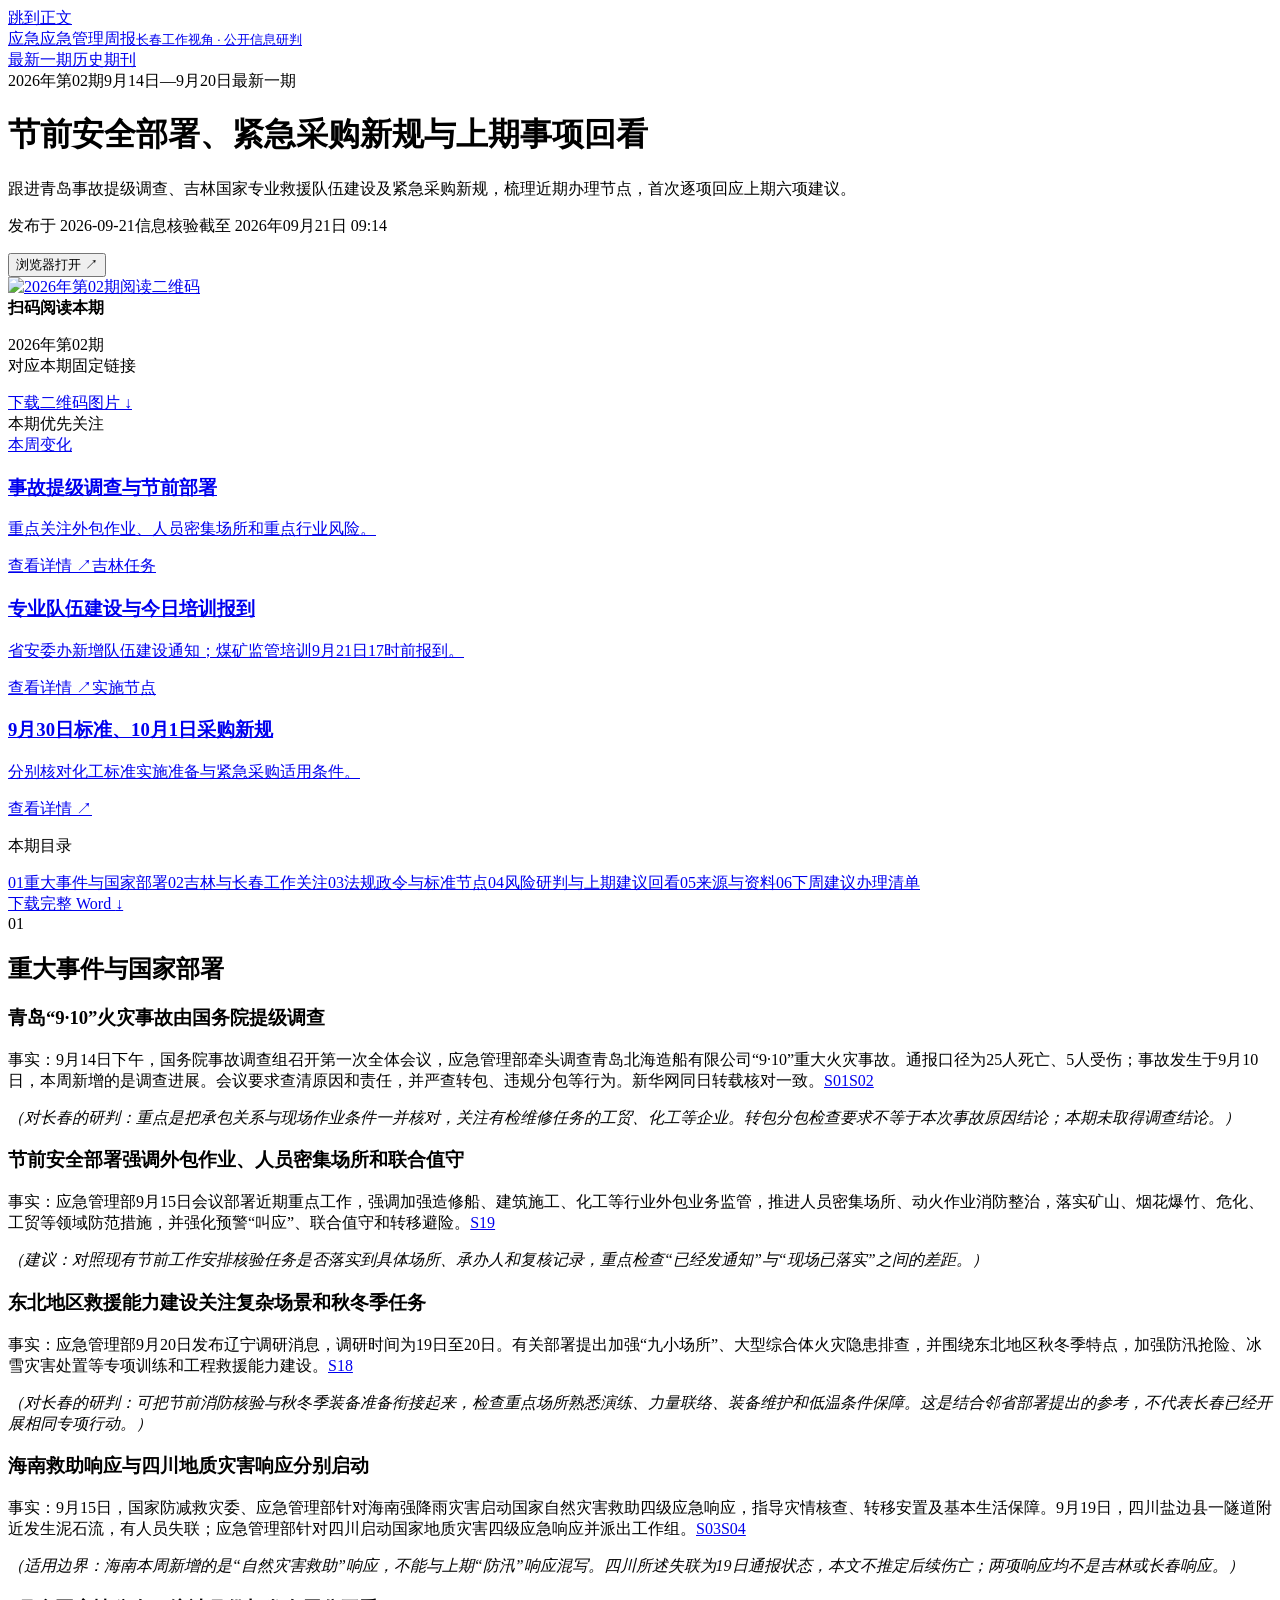
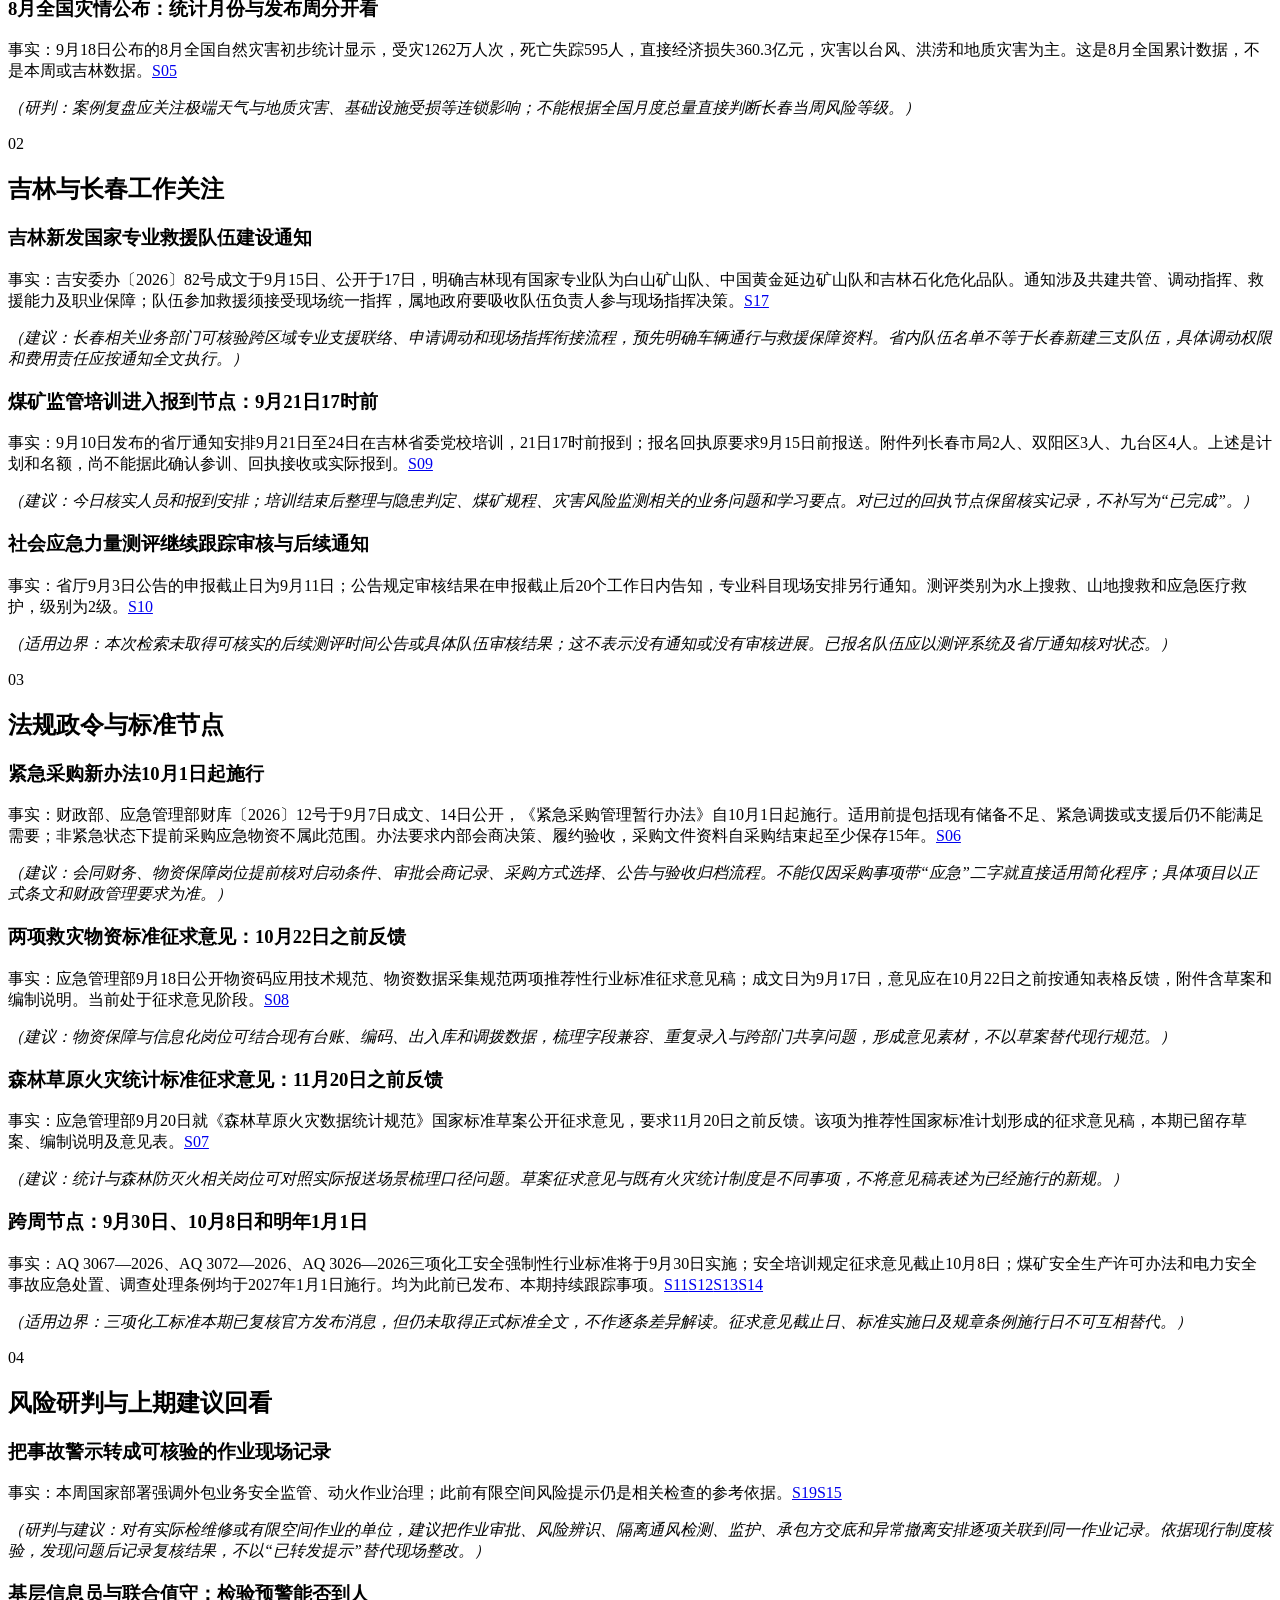
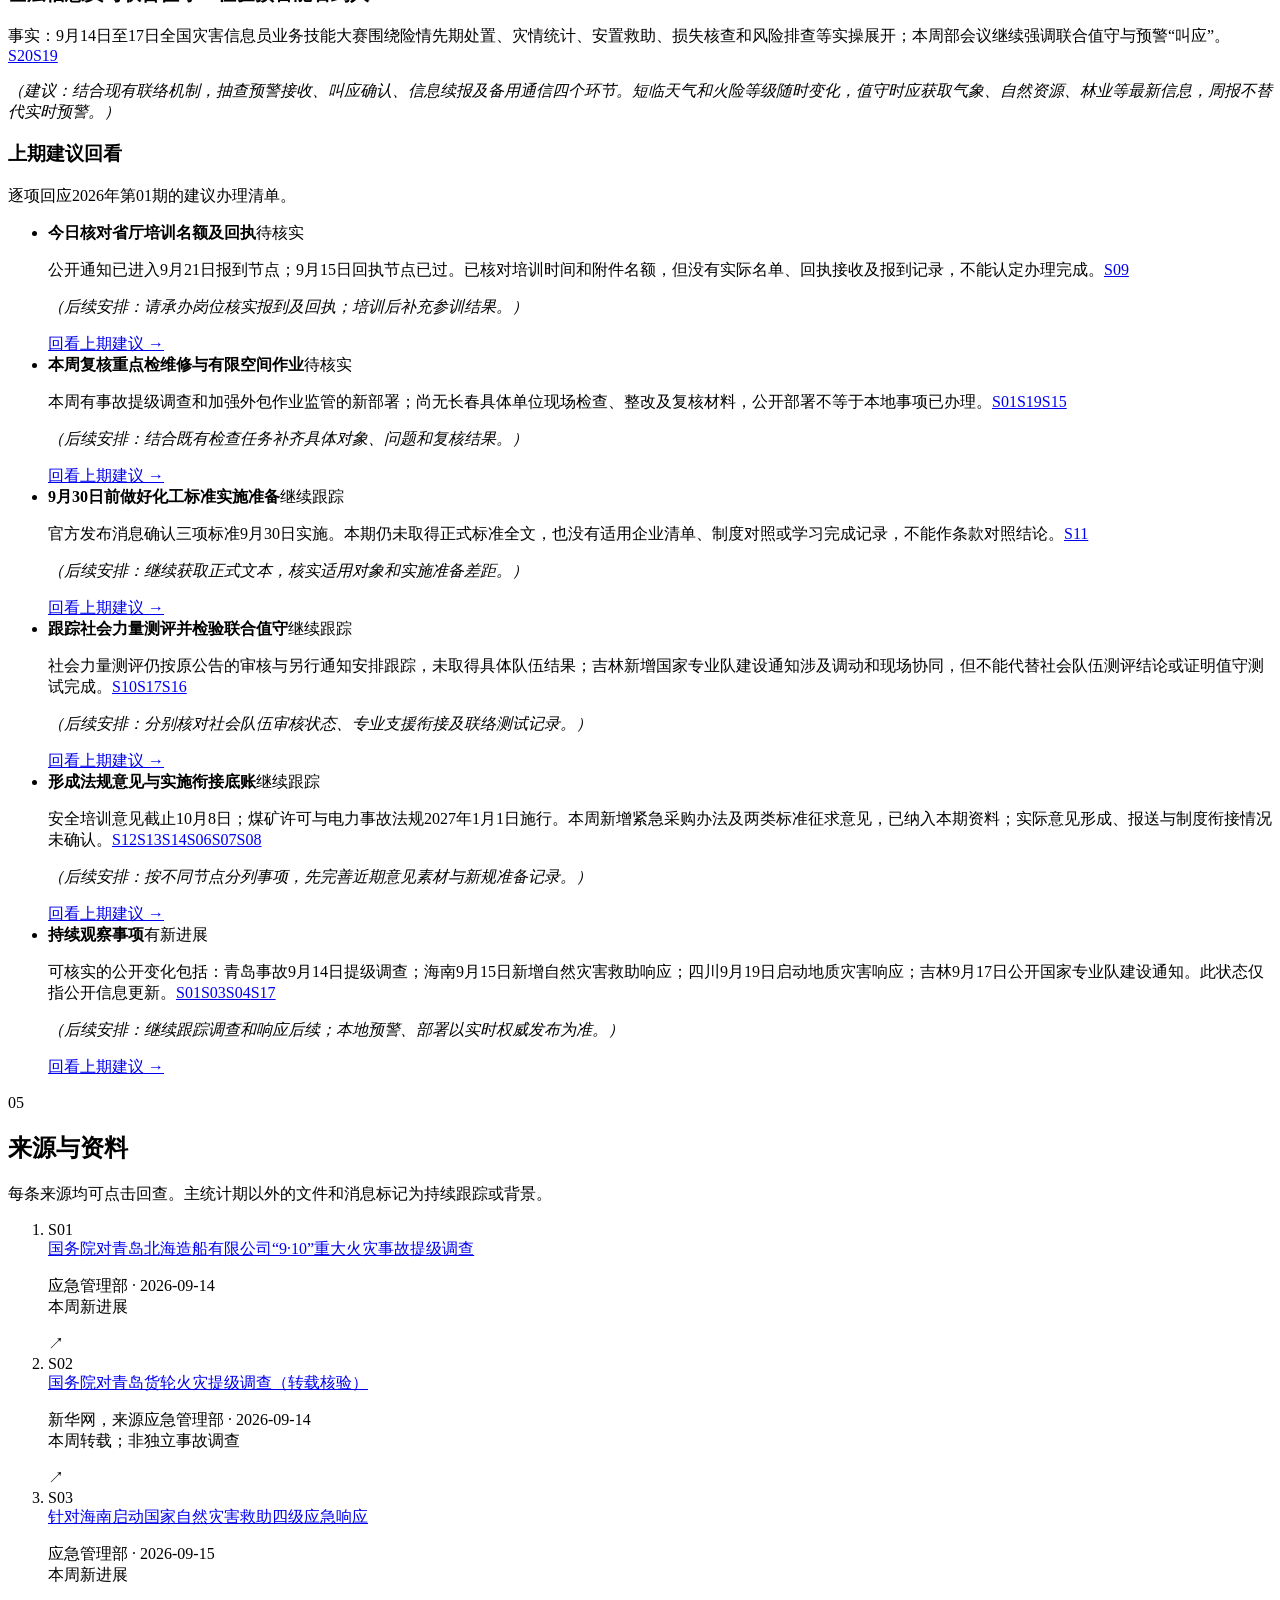
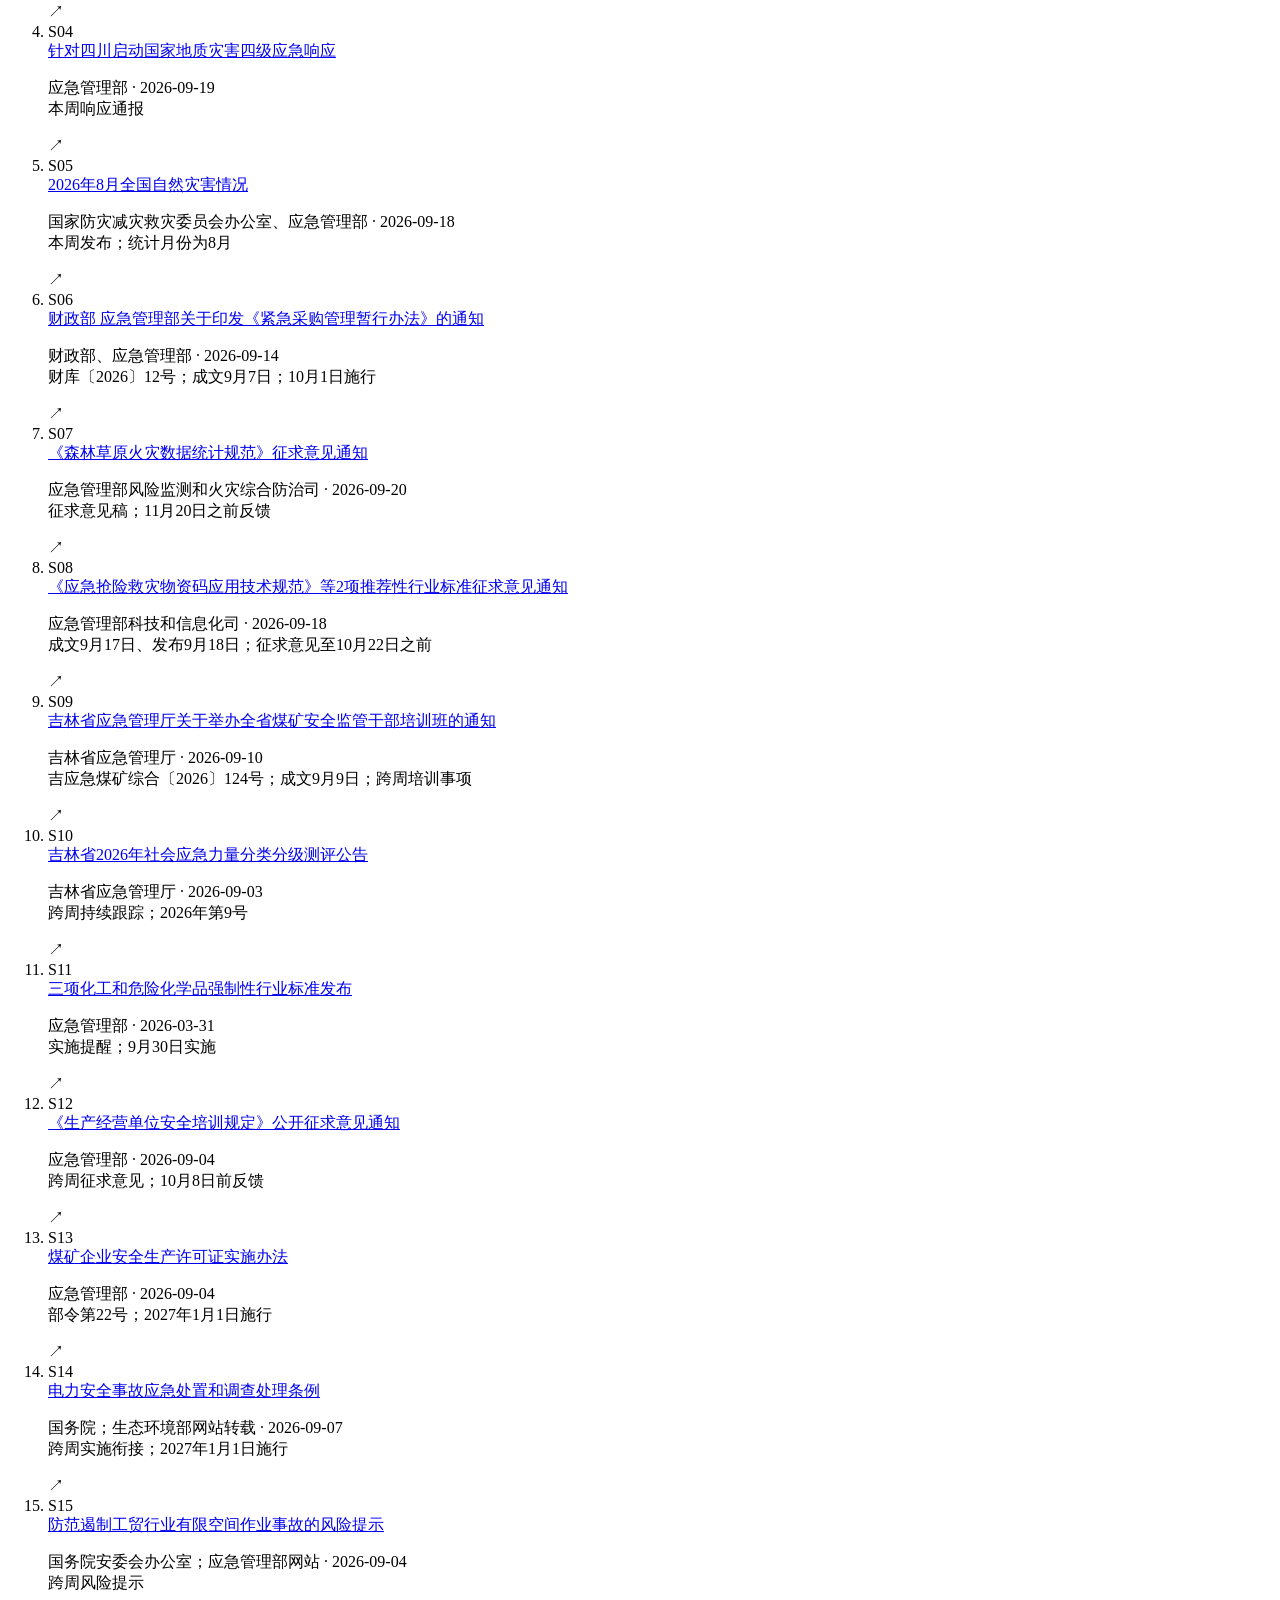
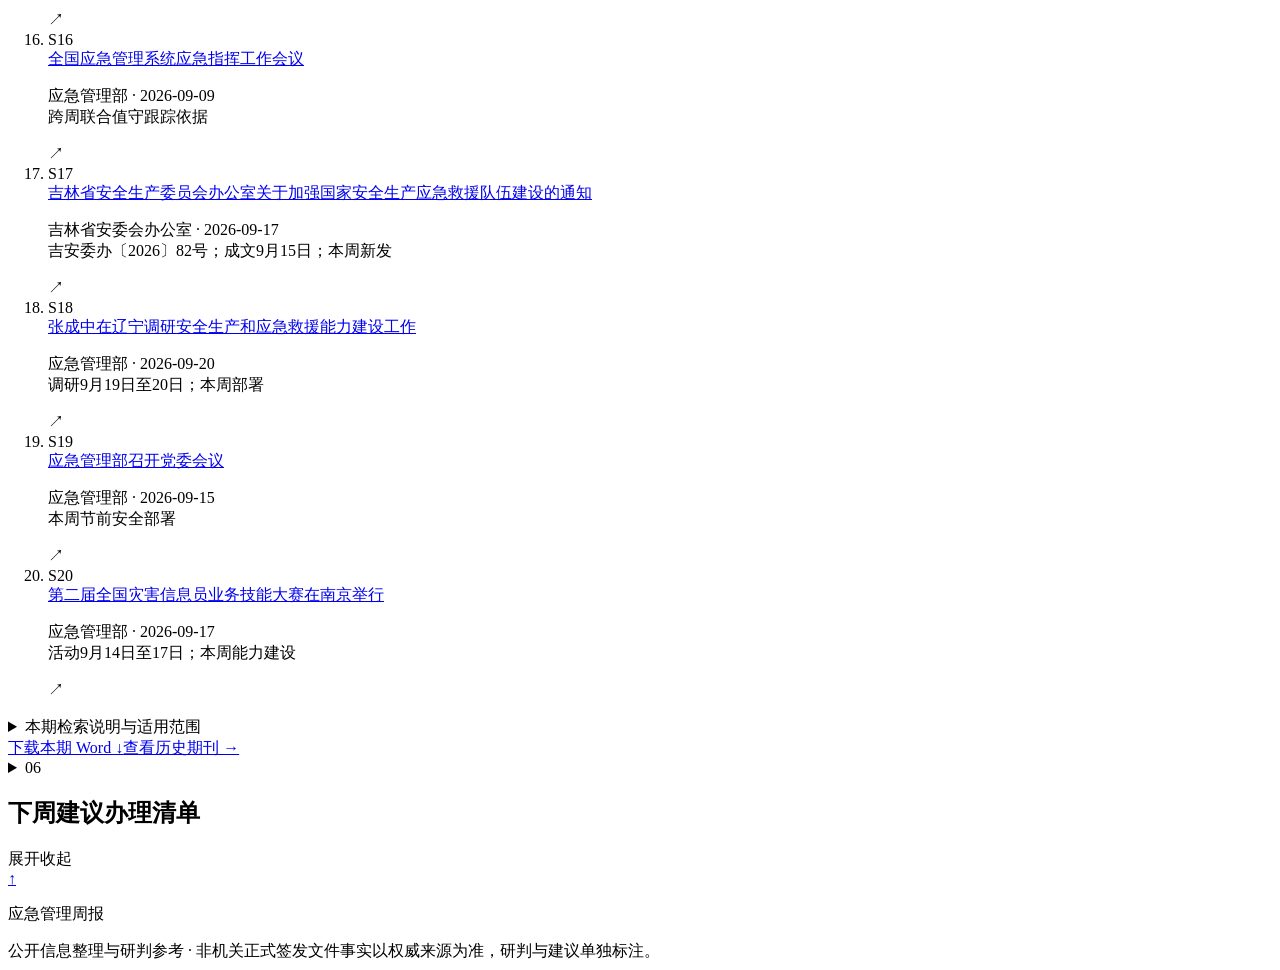
==== commit 5474cf41: "Publish reviewed emergency weekly issue 2026-02" ====
--- a/public/index.html
+++ b/public/index.html
@@ -1 +1 @@
-<!doctype html><html lang="zh-CN"><head><meta charset="utf-8"><meta name="viewport" content="width=device-width, initial-scale=1, viewport-fit=cover"><meta name="theme-color" content="#12354a"><title>2026年第01期 检维修安全与应急能力建设 · 应急管理周报</title><meta name="description" content="聚焦青岛货轮火灾警示、吉林近期任务和法规标准衔接，梳理与长春应急管理工作相关的关键变化。"><meta property="og:title" content="2026年第01期 检维修安全与应急能力建设 · 应急管理周报"><meta property="og:description" content="聚焦青岛货轮火灾警示、吉林近期任务和法规标准衔接，梳理与长春应急管理工作相关的关键变化。"><meta property="og:type" content="article"><link rel="icon" href="/favicon.svg" type="image/svg+xml"><link rel="stylesheet" href="/style.css?v=2a850cd314b6"></head><body><a class="skip" href="#main">跳到正文</a><header class="header"><div class="header-inner"><a class="brand" href="/"><span class="brand-mark">应急</span><span>应急管理周报<small>长春工作视角 · 公开信息研判</small></span></a><nav aria-label="主导航"><a aria-current="page" href="/">最新一期</a><a  href="/archive/">历史期刊</a></nav></div></header><main id="main"><div class="issue-top"><div class="issue-meta"><span class="pill">2026年第01期</span><span>9月7日—9月13日</span><span>最新一期</span></div><h1>检维修安全与应急能力建设</h1><p class="intro">聚焦青岛货轮火灾警示、吉林近期任务和法规标准衔接，梳理与长春应急管理工作相关的关键变化。</p><div class="issue-bottom"><div class="issue-publication"><p>发布于 2026-09-14<span>信息核验截至 2026年9月14日 13:50</span></p><button class="browser-button" data-browser data-permalink="/issues/2026-01/">浏览器打开 <span aria-hidden="true">↗</span></button></div><aside class="issue-qr" aria-label="本期阅读二维码"><a class="qr-image-link" href="/qrcodes/2026-01.png" target="_blank" rel="noopener" aria-label="查看2026年第01期二维码大图"><img src="/qrcodes/2026-01.png" width="128" height="128" alt="2026年第01期阅读二维码"></a><div><strong>扫码阅读本期</strong><p>2026年第01期<br>对应本期固定链接</p><a class="qr-download" href="/qrcodes/2026-01.png" download="应急周报_2026-01_二维码.png">下载二维码图片 ↓</a></div></aside></div></div><div class="highlights"><div class="eyebrow">本期优先关注</div><div class="priority-grid"><a class="priority" href="#section-0"><span class="priority-label">事故警示</span><h3>复核检维修火灾防控</h3><p>青岛货轮火灾后续通报确认25人遇难。关注现场作业管控与疏散救援。</p><span class="priority-link">查看详情 <span aria-hidden="true">↗</span></span></a><a class="priority" href="#section-1"><span class="priority-label">近期任务</span><h3>省厅培训回执9月15日前报送</h3><p>附件名额：长春市局2人、双阳区3人、九台区4人。</p><span class="priority-link">查看详情 <span aria-hidden="true">↗</span></span></a><a class="priority" href="#section-2"><span class="priority-label">实施提醒</span><h3>三项化工标准9月30日实施</h3><p>提前核对适用企业，做好制度、人员责任与检维修管理衔接。</p><span class="priority-link">查看详情 <span aria-hidden="true">↗</span></span></a></div></div><div class="reader"><aside class="toc"><div class="toc-inner"><p>本期目录</p><nav aria-label="本期目录"><a href="#section-0"><span>01</span>重大事件与国家部署</a><a href="#section-1"><span>02</span>吉林重点任务与本地关联</a><a href="#section-2"><span>03</span>法规标准与征求意见</a><a href="#section-3"><span>04</span>风险研判与检查方向</a><a href="#sources"><span>05</span>来源与资料</a><a href="#section-4"><span>06</span>下周建议办理清单</a></nav><a class="download" href="/downloads/2026-01.docx" download>下载完整 Word <span aria-hidden="true">↓</span></a></div></aside><article class="article"><section class="report-section" id="section-0"><div class="section-heading"><span>01</span><h2>重大事件与国家部署</h2></div><div class="news-list"><div class="news-item"><h3>青岛货轮检修火灾造成25人遇难</h3><p class="brief brief-fact">事实：9月10日11时15分许，一艘外籍货船在青岛北海造船有限公司检修期间起火。新华社当日20时48分后续报道确认25名失联人员全部遇难，更新了早期20人死亡的口径。9月12日新华社报道，现场搜救基本结束，正开展现场监护移交和火灾原因调查；各地各部门部署排查整治火灾隐患。<span class="citations"><a href="#source-S11" aria-label="查看来源S11">S11</a><a href="#source-S21" aria-label="查看来源S21">S21</a><a href="#source-S10" aria-label="查看来源S10">S10</a></span></p><p class="brief brief-commentary brief-analysis"><em>（对长春的研判：警示意义在于检维修现场人员集中、作业环境变化和救援条件受限等风险需要逐项确认。建议对汽车及配套制造、仓储物流等实际存在检维修任务的单位，核查承包作业接口、现场监护、火源管理与人员清点。上述为类比检查方向，不是对本次事故原因的认定。）</em></p></div><div class="news-item"><h3>应急指挥工作强调联合值守与极端情况能力</h3><p class="brief brief-fact">事实：应急管理部9月9日发布全国应急指挥工作会议消息，要求以实战标准建强各级指挥部，提高极端情况下指挥能力，推行联合值守，严守灾害事故信息报告纪律，并强化科技支撑。会议具体召开日期原文仅表述为“近日”。<span class="citations"><a href="#source-S01" aria-label="查看来源S01">S01</a></span></p><p class="brief brief-commentary brief-action"><em>（建议：以断电、断网、道路受阻场景检验跨部门联系人、备用通信、信息接报与指令反馈；将发现问题形成责任明确、可验证的整改记录。）</em></p></div><div class="news-item"><h3>防汛响应和救灾保障仍在持续</h3><p class="brief brief-fact">事实：国家防总于9月12日19时针对海南启动防汛四级应急响应，应对13日至15日降雨风险。9月7日，财政部、应急管理部拨付2.4亿元救灾资金，支持浙江、福建、江西、湖南、云南五省抢险救灾。</p><p class="brief brief-commentary brief-scope"><em>（该批资金支持范围不含吉林，不能作为长春获得资金的依据。<span class="citations"><a href="#source-S18" aria-label="查看来源S18">S18</a><a href="#source-S19" aria-label="查看来源S19">S19</a></span>）</em></p></div><div class="news-item"><h3>系统政务和装备动态</h3><p class="brief brief-fact">9月8日部党委会议通报王祥喜被开除党籍、开除公职的处分决定，并部署系统党风廉政建设与权力运行监督。9月8日在京开幕的国际应急管理展览会集中展示无人化装备、应急通信等成果。</p><p class="brief brief-commentary brief-action"><em>（建议将前者纳入相关学习安排，后者作为装备需求调研线索，采购仍需实测与适用性论证。<span class="citations"><a href="#source-S13" aria-label="查看来源S13">S13</a><a href="#source-S02" aria-label="查看来源S02">S02</a></span>）</em></p></div></div></section><section class="report-section" id="section-1"><div class="section-heading"><span>02</span><h2>吉林重点任务与本地关联</h2></div><div class="news-list"><div class="news-item"><h3>煤矿监管干部培训报名临近截止</h3><p class="brief brief-fact">事实：吉应急煤矿综合〔2026〕124号成文于9月9日、发布于9月10日。培训9月21日至24日在长春市朝阳区前进大街1299号省委党校举行，9月21日17时前报到。内容包括煤矿重大事故隐患判定、煤矿安全规程相关章节、重大灾害风险防控系统等。<span class="citations"><a href="#source-S03" aria-label="查看来源S03">S03</a></span></p><p class="brief brief-fact">办理要点：原文要求9月15日前报送回执。附件明确长春市应急管理局2人、双阳区应急管理局3人、九台区应急管理局4人。</p><p class="brief brief-commentary brief-action"><em>（建议今日核实相关单位选派人员和接收情况。）</em></p><p class="brief brief-fact">名额分配及报名回执原始DOCX已保存，并提取表格供检索。</p></div><div class="news-item"><h3>社会应急力量测评转入审核跟踪阶段</h3><p class="brief brief-fact">事实：省厅2026年第9号公告发布于9月3日，测评专业为水上搜救、山地搜救和应急医疗救护，级别为2级。公共科目申报截止9月11日，审核结果在截止后20个工作日内告知；专业科目实操安排另行通知。<span class="citations"><a href="#source-S04" aria-label="查看来源S04">S04</a></span></p><p class="brief brief-commentary brief-analysis"><em>（研判与建议：本事项虽在上周发布，但截止日在本期内，列为持续跟踪。建议核对已申报队伍材料状态及联络人，做好实操准备；不能继续宣传为开放报名，也不能擅自将20个工作日换算成未经核对的日历截止日。）</em></p></div><div class="news-item"><h3>吉林商贸场所消防防范需加强部门协同</h3><p class="brief brief-fact">事实：新华社9月12日报道，吉林省商务厅正会同应急、住建、消防等部门，围绕批发、零售、住宿、餐饮等场所加强预警、逃生、初期处置和警示教育。<span class="citations"><a href="#source-S10" aria-label="查看来源S10">S10</a></span></p><p class="brief brief-commentary brief-action"><em>（建议：对本地重点商贸场所，衔接行业主管部门和消防力量，关注营业期间施工、疏散通道、员工处置能力。具体检查组织方式、频次和权责按现有制度及正式部署落实。）</em></p></div><div class="news-item"><h3>背景政策关注安责险事故预防服务</h3><p class="brief brief-fact">吉林省七部门7月30日印发安责险实施细则，要求规定的高危行业领域单位依法投保，明确保险机构事故预防服务要求，并禁止向从业人员摊派保费。</p><p class="brief brief-commentary brief-action"><em>（建议结合已有监管工作核对投保与服务履约，不能把购买保险等同于完成隐患治理。）</em></p><p class="brief brief-fact">本条为首期政策底账，不属于本周新文件。<span class="citations"><a href="#source-S12" aria-label="查看来源S12">S12</a></span></p></div></div></section><section class="report-section" id="section-2"><div class="section-heading"><span>03</span><h2>法规标准与征求意见</h2></div><div class="news-list"><div class="news-item"><h3>化工危化品三项强制性标准将于9月30日实施</h3><p>应急管理部3月31日发布消息确认：AQ 3067—2026《化工和危险化学品生产经营企业重大生产安全事故隐患判定准则》、AQ 3072—2026《危险化学品重大危险源安全包保责任管理要求》、AQ 3026—2026《化工企业设备检修作业安全规范》，均自2026年9月30日起实施。<span class="citations"><a href="#source-S09" aria-label="查看来源S09">S09</a></span></p><p class="brief brief-commentary brief-action"><em>（建议：由相关业务人员核对适用企业、取得标准正式文本，梳理企业制度、责任落实和检维修管理需要调整的内容。当前归档为部级发布消息，不能替代标准全文或据此自行扩展执法条款。）</em></p></div><div class="news-item"><h3>煤矿企业安全生产许可证实施办法公布</h3><p>应急管理部令第22号，8月31日公布、9月4日发布，2027年1月1日起施行。第4、5条明确企业申请、省级发证、属地监管，审批权限不得下放或委托；第11条明确使用全国统一的许可证管理系统。<span class="citations"><a href="#source-S05" aria-label="查看来源S05">S05</a></span></p><p class="brief brief-commentary brief-action"><em>（建议：有相关监管对象的单位，提前核对许可台账、材料衔接和信息系统准备。该办法尚未施行；本期不据此认定企业已经违反新办法。）</em></p></div><div class="news-item"><h3>电力事故条例修订后将于2027年施行</h3><p>国务院令第845号于8月30日公布修订后的《电力安全事故应急处置和调查处理条例》，2027年1月1日起施行。此次引用生态环境部9月7日转载的全文；9月7日不是法规公布日。第12条规定电力企业预案报派出能源监管机构备案，并抄报所在地县级以上政府应急管理部门。<span class="citations"><a href="#source-S17" aria-label="查看来源S17">S17</a></span></p><p class="brief brief-commentary brief-action"><em>（建议：与能源主管部门、电力企业核对预案抄报接口、停电情况下应急联络和重要用户备用电源信息，形成实施前衔接事项。）</em></p></div><div class="news-item"><h3>安全培训规定正在公开征求意见</h3><p class="brief brief-fact">应急管理部9月4日发布修订征求意见通知，截止2026年10月8日。意见稿、修订说明和意见表三个WPS原始附件已归档。</p><p class="brief brief-commentary brief-action"><em>（建议结合企业培训真实性、承包人员培训、记录可核验性梳理问题，核对稿件条文后反馈。）</em></p><p class="brief brief-fact">意见稿不具有现行规章效力。<span class="citations"><a href="#source-S06" aria-label="查看来源S06">S06</a></span></p></div></div></section><section class="report-section" id="section-3"><div class="section-heading"><span>04</span><h2>风险研判与检查方向</h2></div><div class="news-list"><div class="news-item"><h3>工贸有限空间关注检维修和清淤场景</h3><p class="brief brief-fact">事实：国务院安委办9月4日公开风险提示，通报年内6起工贸有限空间较大事故，涉及污水处理、清淤及竖窑检维修，要求强化作业审批、监护、通风和检测，聚焦造纸、纺织、竖窑等企业及重点部位。<span class="citations"><a href="#source-S20" aria-label="查看来源S20">S20</a></span></p><p class="brief brief-commentary brief-analysis"><em>（研判：不能仅按企业主行业判定有无有限空间风险。建议结合本地实际台账，检查污水设施、罐池及其他已经辨识的有限空间，重点核对外包检维修是否纳入统一管理，以及是否具备避免盲目施救的现场安排。）</em></p></div><div class="news-item"><h3>后汛期风险与秋季防火需要滚动研判</h3><p class="brief brief-fact">事实：9月全国自然灾害风险形势指出，东北中东部部分地区降水可能偏多，吉林东部地质灾害风险较高，并提示秋收用火和入山活动增加带来的火源风险。8月下旬全国秋冬季森防会商要求加强监测、巡护与救援准备。<span class="citations"><a href="#source-S08" aria-label="查看来源S08">S08</a><a href="#source-S14" aria-label="查看来源S14">S14</a></span></p><p class="brief brief-commentary brief-scope"><em>（适用边界：全国或吉林东部区域研判不能直接表述为长春全域已进入高风险状态。建议会同本地气象、水利、规划和自然资源、林草等部门，结合最新预警和易灾点确定检查范围；本期不提供未经核实的长春逐日天气或火险等级。）</em></p></div><div class="news-item"><h3>非法加注经营防止改名变相经营和反弹</h3><p class="brief brief-fact">事实：国务院安委办9月3日召开推进会，9月4日发布消息，要求明确牵头部门，深入排查“伪新能源加注站”，强化全链条联合执法，完善线索移送和跨部门监管机制。<span class="citations"><a href="#source-S07" aria-label="查看来源S07">S07</a></span></p><p class="brief brief-commentary brief-action"><em>（建议：结合本地掌握的实际线索，与商务、公安、市场监管等部门核对经营主体、设施、介质及许可情况，关注已查处点位反弹。不能仅凭“新能源”名称认定违法，具体性质和处置依据应逐项核实。）</em></p></div><div class="news-item"><h3>研判需补充的本地信息</h3><p class="brief brief-commentary brief-analysis"><em>（后续提升针对性，需要本地重点企业与近期检维修计划、隐患整改进度、联合值守安排、自然灾害易灾点和救援资源状态。周报可使用汇总数据，不要求提供个人敏感信息。取得这些信息后，才能将通用检查方向收敛为具体对象和行动安排。）</em></p></div></div></section><section class="report-section sources" id="sources"><div class="section-heading"><span>05</span><h2>来源与资料</h2></div><p>每条来源均可点击回查。主统计期以外的文件和消息标记为持续跟踪或背景。</p><ol><li id="source-S16"><span class="source-id">S16</span><div><a href="https://society.people.com.cn/n1/2026/0911/c1008-40796460.html" target="_blank" rel="noopener noreferrer">青岛货轮火灾致25人遇难</a><p>人民日报 · 2026-09-11<br>本周 最新伤亡口径交叉核对</p></div><span aria-hidden="true">↗</span></li><li id="source-S17"><span class="source-id">S17</span><div><a href="https://www.mee.gov.cn/zcwj/gwywj/202609/t20260907_1165234.shtml" target="_blank" rel="noopener noreferrer">电力安全事故应急处置和调查处理条例</a><p>国务院 生态环境部转载 · 2026-09-07 转载<br>近期 行政法规 尚未施行</p></div><span aria-hidden="true">↗</span></li><li id="source-S18"><span class="source-id">S18</span><div><a href="https://www.mem.gov.cn/xw/yjglbgzdt/202609/t20260912_716035.shtml" target="_blank" rel="noopener noreferrer">国家防总针对海南启动防汛四级应急响应</a><p>应急管理部 · 2026-09-12<br>本周 灾害响应</p></div><span aria-hidden="true">↗</span></li><li id="source-S19"><span class="source-id">S19</span><div><a href="https://www.mem.gov.cn/xw/yjglbgzdt/202609/t20260907_715470.shtml" target="_blank" rel="noopener noreferrer">拨付2.4亿元中央自然灾害救灾资金支持五省</a><p>应急管理部 · 2026-09-07<br>本周 救灾资金</p></div><span aria-hidden="true">↗</span></li><li id="source-S20"><span class="source-id">S20</span><div><a href="https://www.mem.gov.cn/xw/yjglbgzdt/202609/t20260904_715212.shtml" target="_blank" rel="noopener noreferrer">防范遏制工贸行业有限空间作业事故风险提示</a><p>应急管理部 · 2026-09-04<br>持续跟踪 风险提示</p></div><span aria-hidden="true">↗</span></li><li id="source-S01"><span class="source-id">S01</span><div><a href="https://www.mem.gov.cn/xw/bndt/202609/t20260909_715673.shtml" target="_blank" rel="noopener noreferrer">全国应急管理系统应急指挥工作会议在贵州遵义召开</a><p>应急管理部 · 2026-09-09<br>本周 新闻部署</p></div><span aria-hidden="true">↗</span></li><li id="source-S02"><span class="source-id">S02</span><div><a href="https://www.mem.gov.cn/xw/yjyw/202609/t20260909_715702.shtml" target="_blank" rel="noopener noreferrer">2026中国国际应急管理展览会在京开幕</a><p>应急管理部 · 2026-09-09<br>本周 行业动态</p></div><span aria-hidden="true">↗</span></li><li id="source-S03"><span class="source-id">S03</span><div><a href="https://xxgk.jl.gov.cn/zsjg/aqjg/xxgkmlqy/202609/t20260910_9705905.html" target="_blank" rel="noopener noreferrer">关于举办全省煤矿安全监管干部培训班的通知</a><p>吉林省应急管理厅 · 2026-09-10<br>本周 正式通知</p></div><span aria-hidden="true">↗</span></li><li id="source-S04"><span class="source-id">S04</span><div><a href="https://xxgk.jl.gov.cn/zsjg/aqjg/xxgkmlqy/202609/t20260903_9698325.html" target="_blank" rel="noopener noreferrer">2026年社会应急力量分类分级测评工作公告</a><p>吉林省应急管理厅 · 2026-09-03<br>持续跟踪 申报已截止</p></div><span aria-hidden="true">↗</span></li><li id="source-S05"><span class="source-id">S05</span><div><a href="https://www.mem.gov.cn/gk/zfxxgkpt/fdzdgknr/202609/t20260904_715238.shtml" target="_blank" rel="noopener noreferrer">煤矿企业安全生产许可证实施办法</a><p>应急管理部 · 2026-09-04<br>持续跟踪 部门规章 尚未施行</p></div><span aria-hidden="true">↗</span></li><li id="source-S06"><span class="source-id">S06</span><div><a href="https://www.mem.gov.cn/gk/zfxxgkpt/fdzdgknr/202609/t20260904_715190.shtml" target="_blank" rel="noopener noreferrer">生产经营单位安全培训规定公开征求意见通知</a><p>应急管理部 · 2026-09-04<br>持续跟踪 征求意见</p></div><span aria-hidden="true">↗</span></li><li id="source-S07"><span class="source-id">S07</span><div><a href="https://www.mem.gov.cn/xw/bndt/202609/t20260904_715158.shtml" target="_blank" rel="noopener noreferrer">伪新能源加注站排查整治视频调度推进会</a><p>应急管理部 · 2026-09-04<br>持续跟踪 新闻部署</p></div><span aria-hidden="true">↗</span></li><li id="source-S08"><span class="source-id">S08</span><div><a href="https://www.mem.gov.cn/xw/yjglbgzdt/202609/t20260902_710211.shtml" target="_blank" rel="noopener noreferrer">2026年9月全国自然灾害风险形势</a><p>应急管理部 · 2026-09-02<br>持续跟踪 月度研判</p></div><span aria-hidden="true">↗</span></li><li id="source-S09"><span class="source-id">S09</span><div><a href="https://www.mem.gov.cn/xw/yjglbgzdt/202603/t20260331_598672.shtml" target="_blank" rel="noopener noreferrer">化工危化品三项强制性行业标准发布</a><p>应急管理部 · 2026-03-31<br>实施前提醒 官方发布消息</p></div><span aria-hidden="true">↗</span></li><li id="source-S10"><span class="source-id">S10</span><div><a href="https://www.news.cn/politics/20260912/f7001db881ee40c4b16865e35eb8c0c4/c.html" target="_blank" rel="noopener noreferrer">深刻汲取事故教训 筑牢安全生产防线</a><p>新华社 · 2026-09-12<br>本周 部署及吉林动态</p></div><span aria-hidden="true">↗</span></li><li id="source-S11"><span class="source-id">S11</span><div><a href="https://www.news.cn/20260910/e88531be5873445f9462e43ef2bcda08/c.html" target="_blank" rel="noopener noreferrer">青岛货轮火灾已致20人死亡</a><p>新华社 · 2026-09-10 19:48<br>早期口径 已被后续通报更新</p></div><span aria-hidden="true">↗</span></li><li id="source-S12"><span class="source-id">S12</span><div><a href="https://yjt.jl.gov.cn/gwtg/yjtwj/202607/t20260731_9673673.html" target="_blank" rel="noopener noreferrer">吉林省安全生产责任保险实施细则</a><p>吉林省应急管理厅等七部门 · 2026-07-30<br>背景 现行文件</p></div><span aria-hidden="true">↗</span></li><li id="source-S13"><span class="source-id">S13</span><div><a href="https://www.mem.gov.cn/xw/yjyw/202609/t20260908_715622.shtml" target="_blank" rel="noopener noreferrer">部党委召开会议坚决拥护党中央对王祥喜的处分决定</a><p>应急管理部 · 2026-09-08<br>本周 系统政务</p></div><span aria-hidden="true">↗</span></li><li id="source-S14"><span class="source-id">S14</span><div><a href="https://www.mem.gov.cn/xw/bndt/202608/t20260828_709012.shtml" target="_blank" rel="noopener noreferrer">2026年秋冬季重点省份森林草原火险形势调度会商</a><p>应急管理部 · 2026-08-28<br>背景 季节性会商</p></div><span aria-hidden="true">↗</span></li><li id="source-S15"><span class="source-id">S15</span><div><a href="https://www.mem.gov.cn/gk/zfxxgkpt/fdzdgknr/202212/t20221213_433288.shtml" target="_blank" rel="noopener noreferrer">企业安全生产费用提取和使用管理办法</a><p>财政部 应急管理部 · 2022-12-13<br>旧文件 省厅栏目近期转载</p></div><span aria-hidden="true">↗</span></li><li id="source-S21"><span class="source-id">S21</span><div><a href="https://www2.xinhuanet.com/20260910/8bf722d4f4ce4cd1a45d3350c4efb1e2/c.html" target="_blank" rel="noopener noreferrer">青岛货轮火灾致25人遇难</a><p>新华社 · 2026-09-10 20:48<br>本周 后续权威通报</p></div><span aria-hidden="true">↗</span></li></ol><details><summary>本期检索说明与适用范围</summary><p>本期主统计期为2026年9月7日至13日，补录仍需办理和即将实施事项。优先核对应急管理部、吉林省应急管理厅及权威媒体。长春市局官网访问异常，本期市级新增信息覆盖存在缺口；不能据此认定本周无事故、无新规或无部署。</p><p>法规施行日期、征求意见状态与转载日期分别标注。新闻中的早期伤亡口径已由后续权威通报更新；建议办理时间不代表已下达的行政指令。</p></details><div class="end-links"><a href="/downloads/2026-01.docx" download>下载本期 Word ↓</a><a href="/archive/">查看历史期刊 →</a></div></section><section class="report-section checklist" id="section-4"><details class="checklist-details"><summary class="section-heading"><span>06</span><h2>下周建议办理清单</h2><span class="checklist-toggle" aria-hidden="true"><span class="when-closed">展开</span><span class="when-open">收起</span></span></summary><div class="checklist-body"><p>以下为建议跟踪安排。除明确引用原文的时间外，均为本期建议时间，不是上级规定时限；责任分工由实际承办部门确认。</p><h3 id="action-2026-01-A01">今日核对省厅培训名额及回执</h3><p>对应S03。建议核实参训对象、附件名额和省厅接收要求；原文节点为9月15日前报回执、9月21日17时前报到。闭环记录：已确认的名单、回执发送及接收凭据。</p><h3 id="action-2026-01-A02">本周复核重点检维修与有限空间作业</h3><p>对应S10、S20、S21。建议相关监管业务与行业部门结合既有任务，核对近期作业台账、审批、监护、承包管理及应急处置安排。闭环记录：问题对象、整改措施、完成时限和复核结论。</p><h3 id="action-2026-01-A03">9月30日前做好化工标准实施准备</h3><p>对应S09。建议获取三项标准正式文本，核对适用范围，组织企业与监管人员对照学习；具体整改和执法适用以正式文本及施行安排为准。闭环记录：适用企业清单、制度差距及实施准备状态。</p><h3 id="action-2026-01-A04">跟踪社会力量测评并检验联合值守</h3><p>对应S04、S01。测评跟踪已提交队伍的审核状态，专业科目日期等待省厅通知；指挥侧建议安排一次跨部门联络和备用通信核验。闭环记录：状态更新、联系人确认、测试发现问题及整改。</p><h3 id="action-2026-01-A05">形成法规意见与实施衔接底账</h3><p>对应S05、S06、S17。安全培训意见反馈截止10月8日；煤矿许可、电力事故法规于2027年1月1日施行。建议分别保存条款问题、业务场景、拟反馈意见和实施前衔接任务，避免三类事项混用时间节点。</p><h3 id="action-2026-01-A06">持续观察事项</h3><p>继续关注青岛事故调查权威结论、吉林及长春后续部署、海南防汛响应调整和本地短临预警。若发生重大变化，下期应标记新增或变更；在固定周报机制确认后，再确定是否设置重大事件临时提示。</p></div></details></section></article></div></main><a class="back-top" href="#main" aria-label="回到顶部">↑</a><footer class="footer"><p>应急管理周报</p><span>公开信息整理与研判参考 · 非机关正式签发文件</span><span>事实以权威来源为准，研判与建议单独标注。</span></footer><dialog id="browser-dialog" aria-labelledby="dialog-title"><div class="dialog-top"><h2 id="dialog-title">在浏览器中继续阅读</h2><button class="icon-button" id="close-dialog" aria-label="关闭">×</button></div><p>在微信内，点击右上角“···”，选择“在浏览器打开”。也可以复制下方链接，粘贴到手机或电脑浏览器。</p><label for="page-link">本期永久链接</label><input id="page-link" readonly><button class="primary" id="copy-link">复制链接</button><p class="copy-status" role="status" aria-live="polite"></p></dialog><script src="/app.js?v=0d3751ab9f40" defer></script></body></html>+<!doctype html><html lang="zh-CN"><head><meta charset="utf-8"><meta name="viewport" content="width=device-width, initial-scale=1, viewport-fit=cover"><meta name="theme-color" content="#12354a"><title>2026年第02期 节前安全部署、紧急采购新规与上期事项回看 · 应急管理周报</title><meta name="description" content="跟进青岛事故提级调查、吉林国家专业救援队伍建设及紧急采购新规，梳理近期办理节点，首次逐项回应上期六项建议。"><meta property="og:title" content="2026年第02期 节前安全部署、紧急采购新规与上期事项回看 · 应急管理周报"><meta property="og:description" content="跟进青岛事故提级调查、吉林国家专业救援队伍建设及紧急采购新规，梳理近期办理节点，首次逐项回应上期六项建议。"><meta property="og:type" content="article"><link rel="icon" href="/favicon.svg" type="image/svg+xml"><link rel="stylesheet" href="/style.css?v=2a850cd314b6"></head><body><a class="skip" href="#main">跳到正文</a><header class="header"><div class="header-inner"><a class="brand" href="/"><span class="brand-mark">应急</span><span>应急管理周报<small>长春工作视角 · 公开信息研判</small></span></a><nav aria-label="主导航"><a aria-current="page" href="/">最新一期</a><a  href="/archive/">历史期刊</a></nav></div></header><main id="main"><div class="issue-top"><div class="issue-meta"><span class="pill">2026年第02期</span><span>9月14日—9月20日</span><span>最新一期</span></div><h1>节前安全部署、紧急采购新规与上期事项回看</h1><p class="intro">跟进青岛事故提级调查、吉林国家专业救援队伍建设及紧急采购新规，梳理近期办理节点，首次逐项回应上期六项建议。</p><div class="issue-bottom"><div class="issue-publication"><p>发布于 2026-09-21<span>信息核验截至 2026年09月21日 09:14</span></p><button class="browser-button" data-browser data-permalink="/issues/2026-02/">浏览器打开 <span aria-hidden="true">↗</span></button></div><aside class="issue-qr" aria-label="本期阅读二维码"><a class="qr-image-link" href="/qrcodes/2026-02.png" target="_blank" rel="noopener" aria-label="查看2026年第02期二维码大图"><img src="/qrcodes/2026-02.png" width="128" height="128" alt="2026年第02期阅读二维码"></a><div><strong>扫码阅读本期</strong><p>2026年第02期<br>对应本期固定链接</p><a class="qr-download" href="/qrcodes/2026-02.png" download="应急周报_2026-02_二维码.png">下载二维码图片 ↓</a></div></aside></div></div><div class="highlights"><div class="eyebrow">本期优先关注</div><div class="priority-grid"><a class="priority" href="#section-0"><span class="priority-label">本周变化</span><h3>事故提级调查与节前部署</h3><p>重点关注外包作业、人员密集场所和重点行业风险。</p><span class="priority-link">查看详情 <span aria-hidden="true">↗</span></span></a><a class="priority" href="#section-1"><span class="priority-label">吉林任务</span><h3>专业队伍建设与今日培训报到</h3><p>省安委办新增队伍建设通知；煤矿监管培训9月21日17时前报到。</p><span class="priority-link">查看详情 <span aria-hidden="true">↗</span></span></a><a class="priority" href="#section-2"><span class="priority-label">实施节点</span><h3>9月30日标准、10月1日采购新规</h3><p>分别核对化工标准实施准备与紧急采购适用条件。</p><span class="priority-link">查看详情 <span aria-hidden="true">↗</span></span></a></div></div><div class="reader"><aside class="toc"><div class="toc-inner"><p>本期目录</p><nav aria-label="本期目录"><a href="#section-0"><span>01</span>重大事件与国家部署</a><a href="#section-1"><span>02</span>吉林与长春工作关注</a><a href="#section-2"><span>03</span>法规政令与标准节点</a><a href="#section-3"><span>04</span>风险研判与上期建议回看</a><a href="#sources"><span>05</span>来源与资料</a><a href="#section-4"><span>06</span>下周建议办理清单</a></nav><a class="download" href="/downloads/2026-02.docx" download>下载完整 Word <span aria-hidden="true">↓</span></a></div></aside><article class="article"><section class="report-section" id="section-0"><div class="section-heading"><span>01</span><h2>重大事件与国家部署</h2></div><div class="news-list"><div class="news-item"><h3>青岛“9·10”火灾事故由国务院提级调查</h3><p class="brief brief-fact">事实：9月14日下午，国务院事故调查组召开第一次全体会议，应急管理部牵头调查青岛北海造船有限公司“9·10”重大火灾事故。通报口径为25人死亡、5人受伤；事故发生于9月10日，本周新增的是调查进展。会议要求查清原因和责任，并严查转包、违规分包等行为。新华网同日转载核对一致。<span class="citations"><a href="#source-S01" aria-label="查看来源S01">S01</a><a href="#source-S02" aria-label="查看来源S02">S02</a></span></p><p class="brief brief-commentary brief-analysis"><em>（对长春的研判：重点是把承包关系与现场作业条件一并核对，关注有检维修任务的工贸、化工等企业。转包分包检查要求不等于本次事故原因结论；本期未取得调查结论。）</em></p></div><div class="news-item"><h3>节前安全部署强调外包作业、人员密集场所和联合值守</h3><p class="brief brief-fact">事实：应急管理部9月15日会议部署近期重点工作，强调加强造修船、建筑施工、化工等行业外包业务监管，推进人员密集场所、动火作业消防整治，落实矿山、烟花爆竹、危化、工贸等领域防范措施，并强化预警“叫应”、联合值守和转移避险。<span class="citations"><a href="#source-S19" aria-label="查看来源S19">S19</a></span></p><p class="brief brief-commentary brief-action"><em>（建议：对照现有节前工作安排核验任务是否落实到具体场所、承办人和复核记录，重点检查“已经发通知”与“现场已落实”之间的差距。）</em></p></div><div class="news-item"><h3>东北地区救援能力建设关注复杂场景和秋冬季任务</h3><p class="brief brief-fact">事实：应急管理部9月20日发布辽宁调研消息，调研时间为19日至20日。有关部署提出加强“九小场所”、大型综合体火灾隐患排查，并围绕东北地区秋冬季特点，加强防汛抢险、冰雪灾害处置等专项训练和工程救援能力建设。<span class="citations"><a href="#source-S18" aria-label="查看来源S18">S18</a></span></p><p class="brief brief-commentary brief-analysis"><em>（对长春的研判：可把节前消防核验与秋冬季装备准备衔接起来，检查重点场所熟悉演练、力量联络、装备维护和低温条件保障。这是结合邻省部署提出的参考，不代表长春已经开展相同专项行动。）</em></p></div><div class="news-item"><h3>海南救助响应与四川地质灾害响应分别启动</h3><p class="brief brief-fact">事实：9月15日，国家防减救灾委、应急管理部针对海南强降雨灾害启动国家自然灾害救助四级应急响应，指导灾情核查、转移安置及基本生活保障。9月19日，四川盐边县一隧道附近发生泥石流，有人员失联；应急管理部针对四川启动国家地质灾害四级应急响应并派出工作组。<span class="citations"><a href="#source-S03" aria-label="查看来源S03">S03</a><a href="#source-S04" aria-label="查看来源S04">S04</a></span></p><p class="brief brief-commentary brief-scope"><em>（适用边界：海南本周新增的是“自然灾害救助”响应，不能与上期“防汛”响应混写。四川所述失联为19日通报状态，本文不推定后续伤亡；两项响应均不是吉林或长春响应。）</em></p></div><div class="news-item"><h3>8月全国灾情公布：统计月份与发布周分开看</h3><p class="brief brief-fact">事实：9月18日公布的8月全国自然灾害初步统计显示，受灾1262万人次，死亡失踪595人，直接经济损失360.3亿元，灾害以台风、洪涝和地质灾害为主。这是8月全国累计数据，不是本周或吉林数据。<span class="citations"><a href="#source-S05" aria-label="查看来源S05">S05</a></span></p><p class="brief brief-commentary brief-analysis"><em>（研判：案例复盘应关注极端天气与地质灾害、基础设施受损等连锁影响；不能根据全国月度总量直接判断长春当周风险等级。）</em></p></div></div></section><section class="report-section" id="section-1"><div class="section-heading"><span>02</span><h2>吉林与长春工作关注</h2></div><div class="news-list"><div class="news-item"><h3>吉林新发国家专业救援队伍建设通知</h3><p class="brief brief-fact">事实：吉安委办〔2026〕82号成文于9月15日、公开于17日，明确吉林现有国家专业队为白山矿山队、中国黄金延边矿山队和吉林石化危化品队。通知涉及共建共管、调动指挥、救援能力及职业保障；队伍参加救援须接受现场统一指挥，属地政府要吸收队伍负责人参与现场指挥决策。<span class="citations"><a href="#source-S17" aria-label="查看来源S17">S17</a></span></p><p class="brief brief-commentary brief-action"><em>（建议：长春相关业务部门可核验跨区域专业支援联络、申请调动和现场指挥衔接流程，预先明确车辆通行与救援保障资料。省内队伍名单不等于长春新建三支队伍，具体调动权限和费用责任应按通知全文执行。）</em></p></div><div class="news-item"><h3>煤矿监管培训进入报到节点：9月21日17时前</h3><p class="brief brief-fact">事实：9月10日发布的省厅通知安排9月21日至24日在吉林省委党校培训，21日17时前报到；报名回执原要求9月15日前报送。附件列长春市局2人、双阳区3人、九台区4人。上述是计划和名额，尚不能据此确认参训、回执接收或实际报到。<span class="citations"><a href="#source-S09" aria-label="查看来源S09">S09</a></span></p><p class="brief brief-commentary brief-action"><em>（建议：今日核实人员和报到安排；培训结束后整理与隐患判定、煤矿规程、灾害风险监测相关的业务问题和学习要点。对已过的回执节点保留核实记录，不补写为“已完成”。）</em></p></div><div class="news-item"><h3>社会应急力量测评继续跟踪审核与后续通知</h3><p class="brief brief-fact">事实：省厅9月3日公告的申报截止日为9月11日；公告规定审核结果在申报截止后20个工作日内告知，专业科目现场安排另行通知。测评类别为水上搜救、山地搜救和应急医疗救护，级别为2级。<span class="citations"><a href="#source-S10" aria-label="查看来源S10">S10</a></span></p><p class="brief brief-commentary brief-scope"><em>（适用边界：本次检索未取得可核实的后续测评时间公告或具体队伍审核结果；这不表示没有通知或没有审核进展。已报名队伍应以测评系统及省厅通知核对状态。）</em></p></div></div></section><section class="report-section" id="section-2"><div class="section-heading"><span>03</span><h2>法规政令与标准节点</h2></div><div class="news-list"><div class="news-item"><h3>紧急采购新办法10月1日起施行</h3><p class="brief brief-fact">事实：财政部、应急管理部财库〔2026〕12号于9月7日成文、14日公开，《紧急采购管理暂行办法》自10月1日起施行。适用前提包括现有储备不足、紧急调拨或支援后仍不能满足需要；非紧急状态下提前采购应急物资不属此范围。办法要求内部会商决策、履约验收，采购文件资料自采购结束起至少保存15年。<span class="citations"><a href="#source-S06" aria-label="查看来源S06">S06</a></span></p><p class="brief brief-commentary brief-action"><em>（建议：会同财务、物资保障岗位提前核对启动条件、审批会商记录、采购方式选择、公告与验收归档流程。不能仅因采购事项带“应急”二字就直接适用简化程序；具体项目以正式条文和财政管理要求为准。）</em></p></div><div class="news-item"><h3>两项救灾物资标准征求意见：10月22日之前反馈</h3><p class="brief brief-fact">事实：应急管理部9月18日公开物资码应用技术规范、物资数据采集规范两项推荐性行业标准征求意见稿；成文日为9月17日，意见应在10月22日之前按通知表格反馈，附件含草案和编制说明。当前处于征求意见阶段。<span class="citations"><a href="#source-S08" aria-label="查看来源S08">S08</a></span></p><p class="brief brief-commentary brief-action"><em>（建议：物资保障与信息化岗位可结合现有台账、编码、出入库和调拨数据，梳理字段兼容、重复录入与跨部门共享问题，形成意见素材，不以草案替代现行规范。）</em></p></div><div class="news-item"><h3>森林草原火灾统计标准征求意见：11月20日之前反馈</h3><p class="brief brief-fact">事实：应急管理部9月20日就《森林草原火灾数据统计规范》国家标准草案公开征求意见，要求11月20日之前反馈。该项为推荐性国家标准计划形成的征求意见稿，本期已留存草案、编制说明及意见表。<span class="citations"><a href="#source-S07" aria-label="查看来源S07">S07</a></span></p><p class="brief brief-commentary brief-action"><em>（建议：统计与森林防灭火相关岗位可对照实际报送场景梳理口径问题。草案征求意见与既有火灾统计制度是不同事项，不将意见稿表述为已经施行的新规。）</em></p></div><div class="news-item"><h3>跨周节点：9月30日、10月8日和明年1月1日</h3><p class="brief brief-fact">事实：AQ 3067—2026、AQ 3072—2026、AQ 3026—2026三项化工安全强制性行业标准将于9月30日实施；安全培训规定征求意见截止10月8日；煤矿安全生产许可办法和电力安全事故应急处置、调查处理条例均于2027年1月1日施行。均为此前已发布、本期持续跟踪事项。<span class="citations"><a href="#source-S11" aria-label="查看来源S11">S11</a><a href="#source-S12" aria-label="查看来源S12">S12</a><a href="#source-S13" aria-label="查看来源S13">S13</a><a href="#source-S14" aria-label="查看来源S14">S14</a></span></p><p class="brief brief-commentary brief-scope"><em>（适用边界：三项化工标准本期已复核官方发布消息，但仍未取得正式标准全文，不作逐条差异解读。征求意见截止日、标准实施日及规章条例施行日不可互相替代。）</em></p></div></div></section><section class="report-section" id="section-3"><div class="section-heading"><span>04</span><h2>风险研判与上期建议回看</h2></div><div class="news-list"><div class="news-item"><h3>把事故警示转成可核验的作业现场记录</h3><p class="brief brief-fact">事实：本周国家部署强调外包业务安全监管、动火作业治理；此前有限空间风险提示仍是相关检查的参考依据。<span class="citations"><a href="#source-S19" aria-label="查看来源S19">S19</a><a href="#source-S15" aria-label="查看来源S15">S15</a></span></p><p class="brief brief-commentary brief-analysis"><em>（研判与建议：对有实际检维修或有限空间作业的单位，建议把作业审批、风险辨识、隔离通风检测、监护、承包方交底和异常撤离安排逐项关联到同一作业记录。依据现行制度核验，发现问题后记录复核结果，不以“已转发提示”替代现场整改。）</em></p></div><div class="news-item"><h3>基层信息员与联合值守：检验预警能否到人</h3><p class="brief brief-fact">事实：9月14日至17日全国灾害信息员业务技能大赛围绕险情先期处置、灾情统计、安置救助、损失核查和风险排查等实操展开；本周部会议继续强调联合值守与预警“叫应”。<span class="citations"><a href="#source-S20" aria-label="查看来源S20">S20</a><a href="#source-S19" aria-label="查看来源S19">S19</a></span></p><p class="brief brief-commentary brief-action"><em>（建议：结合现有联络机制，抽查预警接收、叫应确认、信息续报及备用通信四个环节。短临天气和火险等级随时变化，值守时应获取气象、自然资源、林业等最新信息，周报不替代实时预警。）</em></p></div></div><div class="follow-up" id="follow-up" style="scroll-margin-top:110px"><h3>上期建议回看</h3><p class="follow-up-intro">逐项回应2026年第01期的建议办理清单。</p><ul><li><div class="follow-up-heading"><strong>今日核对省厅培训名额及回执</strong><span class="follow-up-status">待核实</span></div><p>公开通知已进入9月21日报到节点；9月15日回执节点已过。已核对培训时间和附件名额，但没有实际名单、回执接收及报到记录，不能认定办理完成。<span class="citations"><a href="#source-S09" aria-label="查看来源S09">S09</a></span></p><p class="brief brief-commentary brief-action"><em>（后续安排：请承办岗位核实报到及回执；培训后补充参训结果。）</em></p><a href="/issues/2026-01/#action-2026-01-A01">回看上期建议 →</a></li><li><div class="follow-up-heading"><strong>本周复核重点检维修与有限空间作业</strong><span class="follow-up-status">待核实</span></div><p>本周有事故提级调查和加强外包作业监管的新部署；尚无长春具体单位现场检查、整改及复核材料，公开部署不等于本地事项已办理。<span class="citations"><a href="#source-S01" aria-label="查看来源S01">S01</a><a href="#source-S19" aria-label="查看来源S19">S19</a><a href="#source-S15" aria-label="查看来源S15">S15</a></span></p><p class="brief brief-commentary brief-action"><em>（后续安排：结合既有检查任务补齐具体对象、问题和复核结果。）</em></p><a href="/issues/2026-01/#action-2026-01-A02">回看上期建议 →</a></li><li><div class="follow-up-heading"><strong>9月30日前做好化工标准实施准备</strong><span class="follow-up-status">继续跟踪</span></div><p>官方发布消息确认三项标准9月30日实施。本期仍未取得正式标准全文，也没有适用企业清单、制度对照或学习完成记录，不能作条款对照结论。<span class="citations"><a href="#source-S11" aria-label="查看来源S11">S11</a></span></p><p class="brief brief-commentary brief-action"><em>（后续安排：继续获取正式文本，核实适用对象和实施准备差距。）</em></p><a href="/issues/2026-01/#action-2026-01-A03">回看上期建议 →</a></li><li><div class="follow-up-heading"><strong>跟踪社会力量测评并检验联合值守</strong><span class="follow-up-status">继续跟踪</span></div><p>社会力量测评仍按原公告的审核与另行通知安排跟踪，未取得具体队伍结果；吉林新增国家专业队建设通知涉及调动和现场协同，但不能代替社会队伍测评结论或证明值守测试完成。<span class="citations"><a href="#source-S10" aria-label="查看来源S10">S10</a><a href="#source-S17" aria-label="查看来源S17">S17</a><a href="#source-S16" aria-label="查看来源S16">S16</a></span></p><p class="brief brief-commentary brief-action"><em>（后续安排：分别核对社会队伍审核状态、专业支援衔接及联络测试记录。）</em></p><a href="/issues/2026-01/#action-2026-01-A04">回看上期建议 →</a></li><li><div class="follow-up-heading"><strong>形成法规意见与实施衔接底账</strong><span class="follow-up-status">继续跟踪</span></div><p>安全培训意见截止10月8日；煤矿许可与电力事故法规2027年1月1日施行。本周新增紧急采购办法及两类标准征求意见，已纳入本期资料；实际意见形成、报送与制度衔接情况未确认。<span class="citations"><a href="#source-S12" aria-label="查看来源S12">S12</a><a href="#source-S13" aria-label="查看来源S13">S13</a><a href="#source-S14" aria-label="查看来源S14">S14</a><a href="#source-S06" aria-label="查看来源S06">S06</a><a href="#source-S07" aria-label="查看来源S07">S07</a><a href="#source-S08" aria-label="查看来源S08">S08</a></span></p><p class="brief brief-commentary brief-action"><em>（后续安排：按不同节点分列事项，先完善近期意见素材与新规准备记录。）</em></p><a href="/issues/2026-01/#action-2026-01-A05">回看上期建议 →</a></li><li><div class="follow-up-heading"><strong>持续观察事项</strong><span class="follow-up-status">有新进展</span></div><p>可核实的公开变化包括：青岛事故9月14日提级调查；海南9月15日新增自然灾害救助响应；四川9月19日启动地质灾害响应；吉林9月17日公开国家专业队建设通知。此状态仅指公开信息更新。<span class="citations"><a href="#source-S01" aria-label="查看来源S01">S01</a><a href="#source-S03" aria-label="查看来源S03">S03</a><a href="#source-S04" aria-label="查看来源S04">S04</a><a href="#source-S17" aria-label="查看来源S17">S17</a></span></p><p class="brief brief-commentary brief-action"><em>（后续安排：继续跟踪调查和响应后续；本地预警、部署以实时权威发布为准。）</em></p><a href="/issues/2026-01/#action-2026-01-A06">回看上期建议 →</a></li></ul></div></section><section class="report-section sources" id="sources"><div class="section-heading"><span>05</span><h2>来源与资料</h2></div><p>每条来源均可点击回查。主统计期以外的文件和消息标记为持续跟踪或背景。</p><ol><li id="source-S01"><span class="source-id">S01</span><div><a href="https://www.mem.gov.cn/xw/bndt/202609/t20260914_716153.shtml" target="_blank" rel="noopener noreferrer">国务院对青岛北海造船有限公司“9·10”重大火灾事故提级调查</a><p>应急管理部 · 2026-09-14<br>本周新进展</p></div><span aria-hidden="true">↗</span></li><li id="source-S02"><span class="source-id">S02</span><div><a href="https://www.news.cn/politics/20260914/6db78384cb7348be8a1bd0d7d51db6b6/c.html" target="_blank" rel="noopener noreferrer">国务院对青岛货轮火灾提级调查（转载核验）</a><p>新华网，来源应急管理部 · 2026-09-14<br>本周转载；非独立事故调查</p></div><span aria-hidden="true">↗</span></li><li id="source-S03"><span class="source-id">S03</span><div><a href="https://www.mem.gov.cn/xw/yjglbgzdt/202609/t20260915_716214.shtml" target="_blank" rel="noopener noreferrer">针对海南启动国家自然灾害救助四级应急响应</a><p>应急管理部 · 2026-09-15<br>本周新进展</p></div><span aria-hidden="true">↗</span></li><li id="source-S04"><span class="source-id">S04</span><div><a href="https://www.mem.gov.cn/xw/yjglbgzdt/202609/t20260919_716950.shtml" target="_blank" rel="noopener noreferrer">针对四川启动国家地质灾害四级应急响应</a><p>应急管理部 · 2026-09-19<br>本周响应通报</p></div><span aria-hidden="true">↗</span></li><li id="source-S05"><span class="source-id">S05</span><div><a href="https://www.mem.gov.cn/xw/yjglbgzdt/202609/t20260918_716876.shtml" target="_blank" rel="noopener noreferrer">2026年8月全国自然灾害情况</a><p>国家防灾减灾救灾委员会办公室、应急管理部 · 2026-09-18<br>本周发布；统计月份为8月</p></div><span aria-hidden="true">↗</span></li><li id="source-S06"><span class="source-id">S06</span><div><a href="https://www.mem.gov.cn/gk/zfxxgkpt/fdzdgknr/202609/t20260914_716131.shtml" target="_blank" rel="noopener noreferrer">财政部 应急管理部关于印发《紧急采购管理暂行办法》的通知</a><p>财政部、应急管理部 · 2026-09-14<br>财库〔2026〕12号；成文9月7日；10月1日施行</p></div><span aria-hidden="true">↗</span></li><li id="source-S07"><span class="source-id">S07</span><div><a href="https://www.mem.gov.cn/gk/zfxxgkpt/fdzdgknr/202609/t20260920_717064.shtml" target="_blank" rel="noopener noreferrer">《森林草原火灾数据统计规范》征求意见通知</a><p>应急管理部风险监测和火灾综合防治司 · 2026-09-20<br>征求意见稿；11月20日之前反馈</p></div><span aria-hidden="true">↗</span></li><li id="source-S08"><span class="source-id">S08</span><div><a href="https://www.mem.gov.cn/gk/zfxxgkpt/fdzdgknr/202609/t20260918_716865.shtml" target="_blank" rel="noopener noreferrer">《应急抢险救灾物资码应用技术规范》等2项推荐性行业标准征求意见通知</a><p>应急管理部科技和信息化司 · 2026-09-18<br>成文9月17日、发布9月18日；征求意见至10月22日之前</p></div><span aria-hidden="true">↗</span></li><li id="source-S09"><span class="source-id">S09</span><div><a href="https://xxgk.jl.gov.cn/zsjg/aqjg/xxgkmlqy/202609/t20260910_9705905.html" target="_blank" rel="noopener noreferrer">吉林省应急管理厅关于举办全省煤矿安全监管干部培训班的通知</a><p>吉林省应急管理厅 · 2026-09-10<br>吉应急煤矿综合〔2026〕124号；成文9月9日；跨周培训事项</p></div><span aria-hidden="true">↗</span></li><li id="source-S10"><span class="source-id">S10</span><div><a href="https://xxgk.jl.gov.cn/zsjg/aqjg/xxgkmlqy/202609/t20260903_9698325.html" target="_blank" rel="noopener noreferrer">吉林省2026年社会应急力量分类分级测评公告</a><p>吉林省应急管理厅 · 2026-09-03<br>跨周持续跟踪；2026年第9号</p></div><span aria-hidden="true">↗</span></li><li id="source-S11"><span class="source-id">S11</span><div><a href="https://www.mem.gov.cn/xw/yjglbgzdt/202603/t20260331_598672.shtml" target="_blank" rel="noopener noreferrer">三项化工和危险化学品强制性行业标准发布</a><p>应急管理部 · 2026-03-31<br>实施提醒；9月30日实施</p></div><span aria-hidden="true">↗</span></li><li id="source-S12"><span class="source-id">S12</span><div><a href="https://www.mem.gov.cn/gk/zfxxgkpt/fdzdgknr/202609/t20260904_715190.shtml" target="_blank" rel="noopener noreferrer">《生产经营单位安全培训规定》公开征求意见通知</a><p>应急管理部 · 2026-09-04<br>跨周征求意见；10月8日前反馈</p></div><span aria-hidden="true">↗</span></li><li id="source-S13"><span class="source-id">S13</span><div><a href="https://www.mem.gov.cn/gk/zfxxgkpt/fdzdgknr/202609/t20260904_715238.shtml" target="_blank" rel="noopener noreferrer">煤矿企业安全生产许可证实施办法</a><p>应急管理部 · 2026-09-04<br>部令第22号；2027年1月1日施行</p></div><span aria-hidden="true">↗</span></li><li id="source-S14"><span class="source-id">S14</span><div><a href="https://www.mee.gov.cn/zcwj/gwywj/202609/t20260907_1165234.shtml" target="_blank" rel="noopener noreferrer">电力安全事故应急处置和调查处理条例</a><p>国务院；生态环境部网站转载 · 2026-09-07<br>跨周实施衔接；2027年1月1日施行</p></div><span aria-hidden="true">↗</span></li><li id="source-S15"><span class="source-id">S15</span><div><a href="https://www.mem.gov.cn/xw/yjglbgzdt/202609/t20260904_715212.shtml" target="_blank" rel="noopener noreferrer">防范遏制工贸行业有限空间作业事故的风险提示</a><p>国务院安委会办公室；应急管理部网站 · 2026-09-04<br>跨周风险提示</p></div><span aria-hidden="true">↗</span></li><li id="source-S16"><span class="source-id">S16</span><div><a href="https://www.mem.gov.cn/xw/bndt/202609/t20260909_715673.shtml" target="_blank" rel="noopener noreferrer">全国应急管理系统应急指挥工作会议</a><p>应急管理部 · 2026-09-09<br>跨周联合值守跟踪依据</p></div><span aria-hidden="true">↗</span></li><li id="source-S17"><span class="source-id">S17</span><div><a href="https://xxgk.jl.gov.cn/zsjg/aqjg/xxgkmlqy/202609/t20260917_9714722.html" target="_blank" rel="noopener noreferrer">吉林省安全生产委员会办公室关于加强国家安全生产应急救援队伍建设的通知</a><p>吉林省安委会办公室 · 2026-09-17<br>吉安委办〔2026〕82号；成文9月15日；本周新发</p></div><span aria-hidden="true">↗</span></li><li id="source-S18"><span class="source-id">S18</span><div><a href="https://www.mem.gov.cn/xw/yjyw/202609/t20260920_717088.shtml" target="_blank" rel="noopener noreferrer">张成中在辽宁调研安全生产和应急救援能力建设工作</a><p>应急管理部 · 2026-09-20<br>调研9月19日至20日；本周部署</p></div><span aria-hidden="true">↗</span></li><li id="source-S19"><span class="source-id">S19</span><div><a href="https://www.mem.gov.cn/xw/yjyw/202609/t20260915_716664.shtml" target="_blank" rel="noopener noreferrer">应急管理部召开党委会议</a><p>应急管理部 · 2026-09-15<br>本周节前安全部署</p></div><span aria-hidden="true">↗</span></li><li id="source-S20"><span class="source-id">S20</span><div><a href="https://www.mem.gov.cn/xw/yjyw/202609/t20260917_716808.shtml" target="_blank" rel="noopener noreferrer">第二届全国灾害信息员业务技能大赛在南京举行</a><p>应急管理部 · 2026-09-17<br>活动9月14日至17日；本周能力建设</p></div><span aria-hidden="true">↗</span></li></ol><details><summary>本期检索说明与适用范围</summary><p>主统计期为2026年9月14日至20日；9月21日为编制核验日，跨周培训和实施节点单独标注。本期核对应急管理部应急要闻、部内动态、工作动态、通知公告、地方应急，吉林省应急管理厅首页及政府信息公开原文，长春市局首页和公开栏目，并检查国家矿山安监局、吉林省气象局入口。长春市局HTTPS访问失败，HTTP入口已取得；可见内容和搜索索引仍不能保证覆盖全部本周信息。消防官网入口返回405；未取得经核实的长春本周短临预警全文，因此不作具体天气预报，也不将外省响应套用于本地。未查到不等于未发生。国家数据保留统计时段，法规成文、发布、施行与意见截止日分开标注。本地办理情况无回执或用户确认，均不认定完成。</p></details><div class="end-links"><a href="/downloads/2026-02.docx" download>下载本期 Word ↓</a><a href="/archive/">查看历史期刊 →</a></div></section><section class="report-section checklist" id="section-4"><details class="checklist-details"><summary class="section-heading"><span>06</span><h2>下周建议办理清单</h2><span class="checklist-toggle" aria-hidden="true"><span class="when-closed">展开</span><span class="when-open">收起</span></span></summary><div class="checklist-body"><p class="brief brief-commentary brief-scope"><em>（办理窗口为9月21日至27日。下列分工为建议，由实际承办部门确认；除引用原文的明确节点外，不是新增行政时限。）</em></p><h3 id="action-2026-02-A01">A01｜今日核实培训报到，结束后归集业务问题</h3><p class="brief brief-commentary brief-action"><em>（建议煤矿监管相关岗位核实21日17时前报到安排及既有回执接收情况，24日培训结束后归集学习要点。留存名单、接收凭据及参训结果；未提供依据前继续标为待核实。<span class="citations"><a href="#source-S09" aria-label="查看来源S09">S09</a></span>）</em></p><h3 id="action-2026-02-A02">A02｜将节前检维修、动火和重点场所检查落到具体记录</h3><p class="brief brief-commentary brief-action"><em>（建议按现有职责与检查计划，核对重点作业、承包方管理和人员密集场所防范措施。留存对象、问题、整改期限及复核记录，不以本清单代替执法依据。<span class="citations"><a href="#source-S01" aria-label="查看来源S01">S01</a><a href="#source-S19" aria-label="查看来源S19">S19</a><a href="#source-S15" aria-label="查看来源S15">S15</a></span>）</em></p><h3 id="action-2026-02-A03">A03｜提前准备9月30日标准和10月1日采购新规衔接</h3><p class="brief brief-commentary brief-action"><em>（建议相关业务岗位继续获取三项标准正式文本，列明适用对象与准备情况；财务和物资岗位对照紧急采购办法整理启动条件、会商、验收及资料保管流程。本周先核验准备情况，实施节点仍以正式文件为准。<span class="citations"><a href="#source-S11" aria-label="查看来源S11">S11</a><a href="#source-S06" aria-label="查看来源S06">S06</a></span>）</em></p><h3 id="action-2026-02-A04">A04｜核验专业支援联络与社会队伍测评状态</h3><p class="brief brief-commentary brief-action"><em>（建议应急救援、指挥岗位对照吉林新通知核验支援联络和现场协同流程；对已申报社会队伍核对系统审核状态，记录通知接收及备用通信测试结果。两类队伍分别跟踪。<span class="citations"><a href="#source-S17" aria-label="查看来源S17">S17</a><a href="#source-S10" aria-label="查看来源S10">S10</a><a href="#source-S16" aria-label="查看来源S16">S16</a></span>）</em></p><h3 id="action-2026-02-A05">A05｜整理近期征求意见与明年施行事项</h3><p class="brief brief-commentary brief-action"><em>（建议先准备10月8日截止的安全培训意见，再安排物资两项标准、森林草原火灾统计标准意见素材；煤矿许可和电力事故条例另列2027年1月1日前衔接任务。留存问题、条文出处及拟反馈意见，实际报送由承办人确认。<span class="citations"><a href="#source-S12" aria-label="查看来源S12">S12</a><a href="#source-S08" aria-label="查看来源S08">S08</a><a href="#source-S07" aria-label="查看来源S07">S07</a><a href="#source-S13" aria-label="查看来源S13">S13</a><a href="#source-S14" aria-label="查看来源S14">S14</a></span>）</em></p><h3 id="action-2026-02-A06">A06｜继续跟踪事故调查、灾害响应和本地新增部署</h3><p class="brief brief-commentary brief-action"><em>（建议下期核对青岛事故调查权威进展、海南与四川响应后续、本地节前部署和最新预警；只对有证据的变化更新状态。同步收集第一期尚未核实事项的办理记录。<span class="citations"><a href="#source-S01" aria-label="查看来源S01">S01</a><a href="#source-S03" aria-label="查看来源S03">S03</a><a href="#source-S04" aria-label="查看来源S04">S04</a></span>）</em></p></div></details></section></article></div></main><a class="back-top" href="#main" aria-label="回到顶部">↑</a><footer class="footer"><p>应急管理周报</p><span>公开信息整理与研判参考 · 非机关正式签发文件</span><span>事实以权威来源为准，研判与建议单独标注。</span></footer><dialog id="browser-dialog" aria-labelledby="dialog-title"><div class="dialog-top"><h2 id="dialog-title">在浏览器中继续阅读</h2><button class="icon-button" id="close-dialog" aria-label="关闭">×</button></div><p>在微信内，点击右上角“···”，选择“在浏览器打开”。也可以复制下方链接，粘贴到手机或电脑浏览器。</p><label for="page-link">本期永久链接</label><input id="page-link" readonly><button class="primary" id="copy-link">复制链接</button><p class="copy-status" role="status" aria-live="polite"></p></dialog><script src="/app.js?v=0d3751ab9f40" defer></script></body></html>
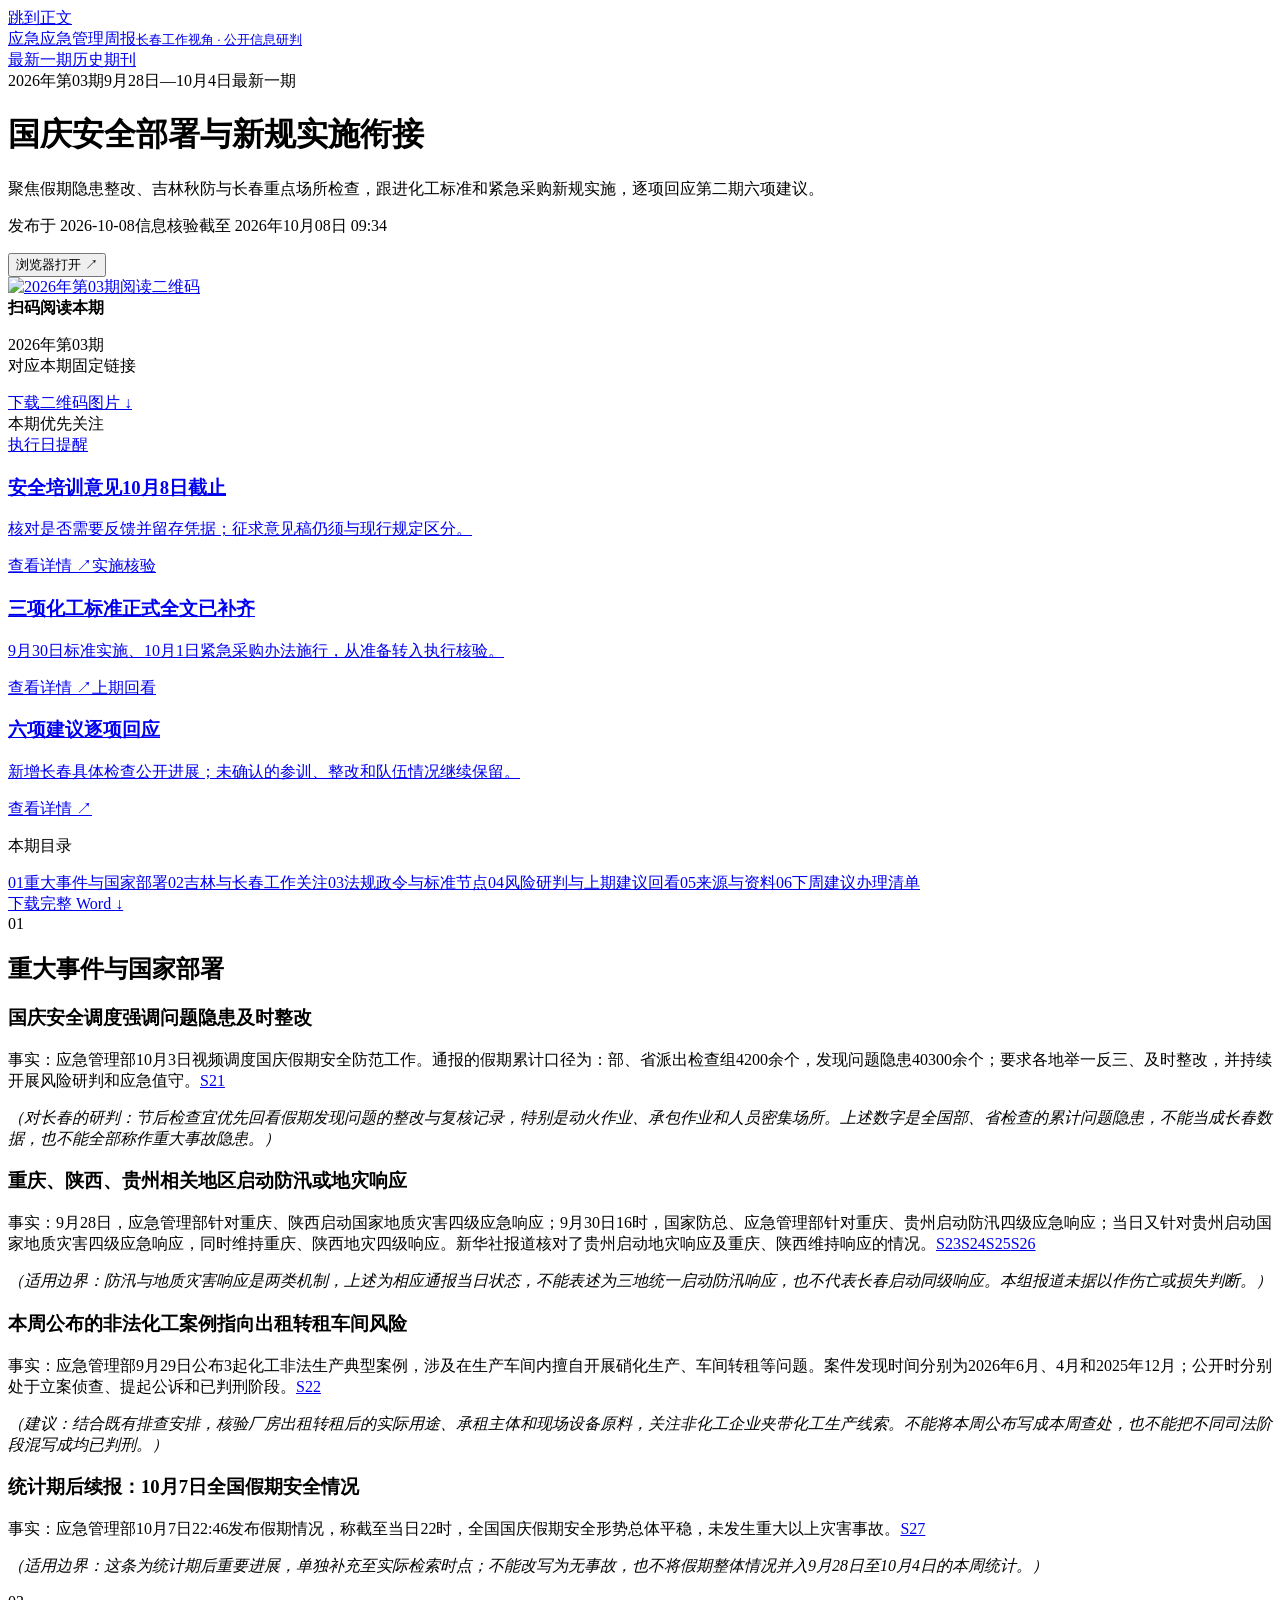
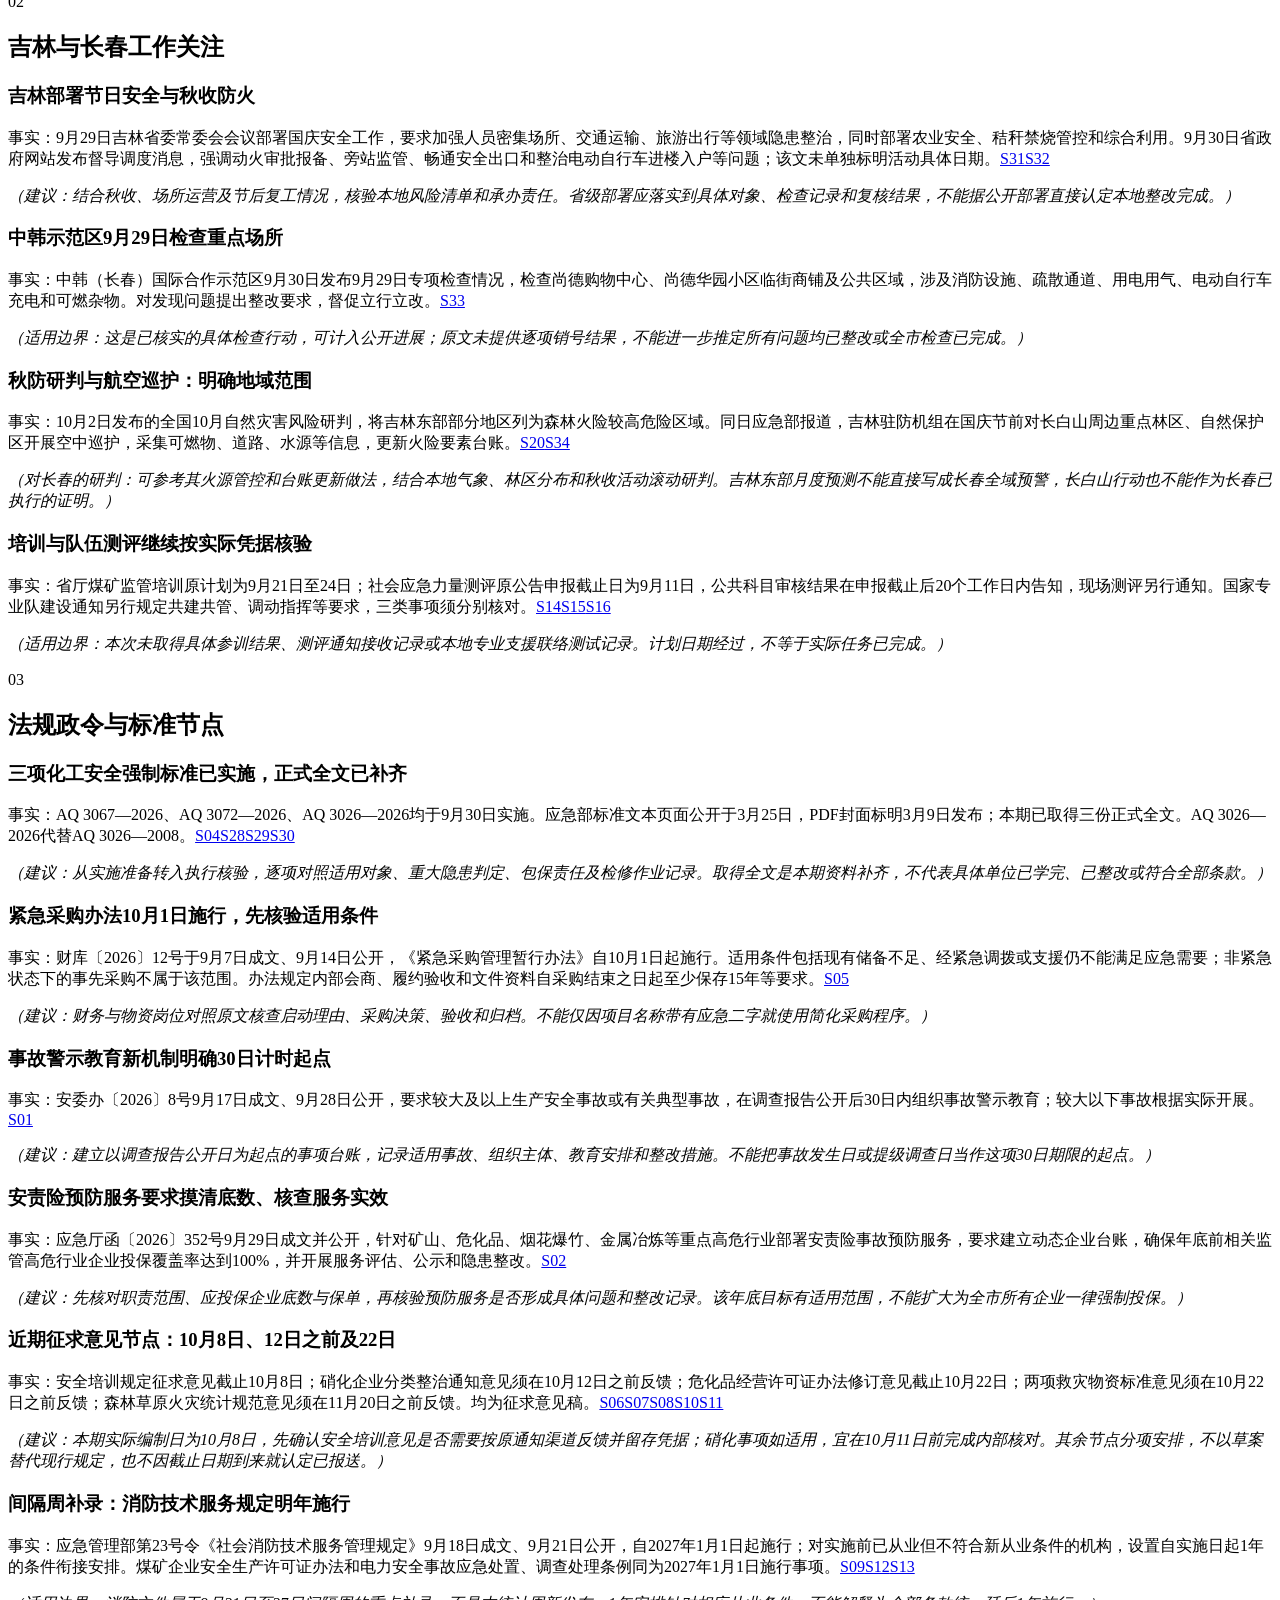
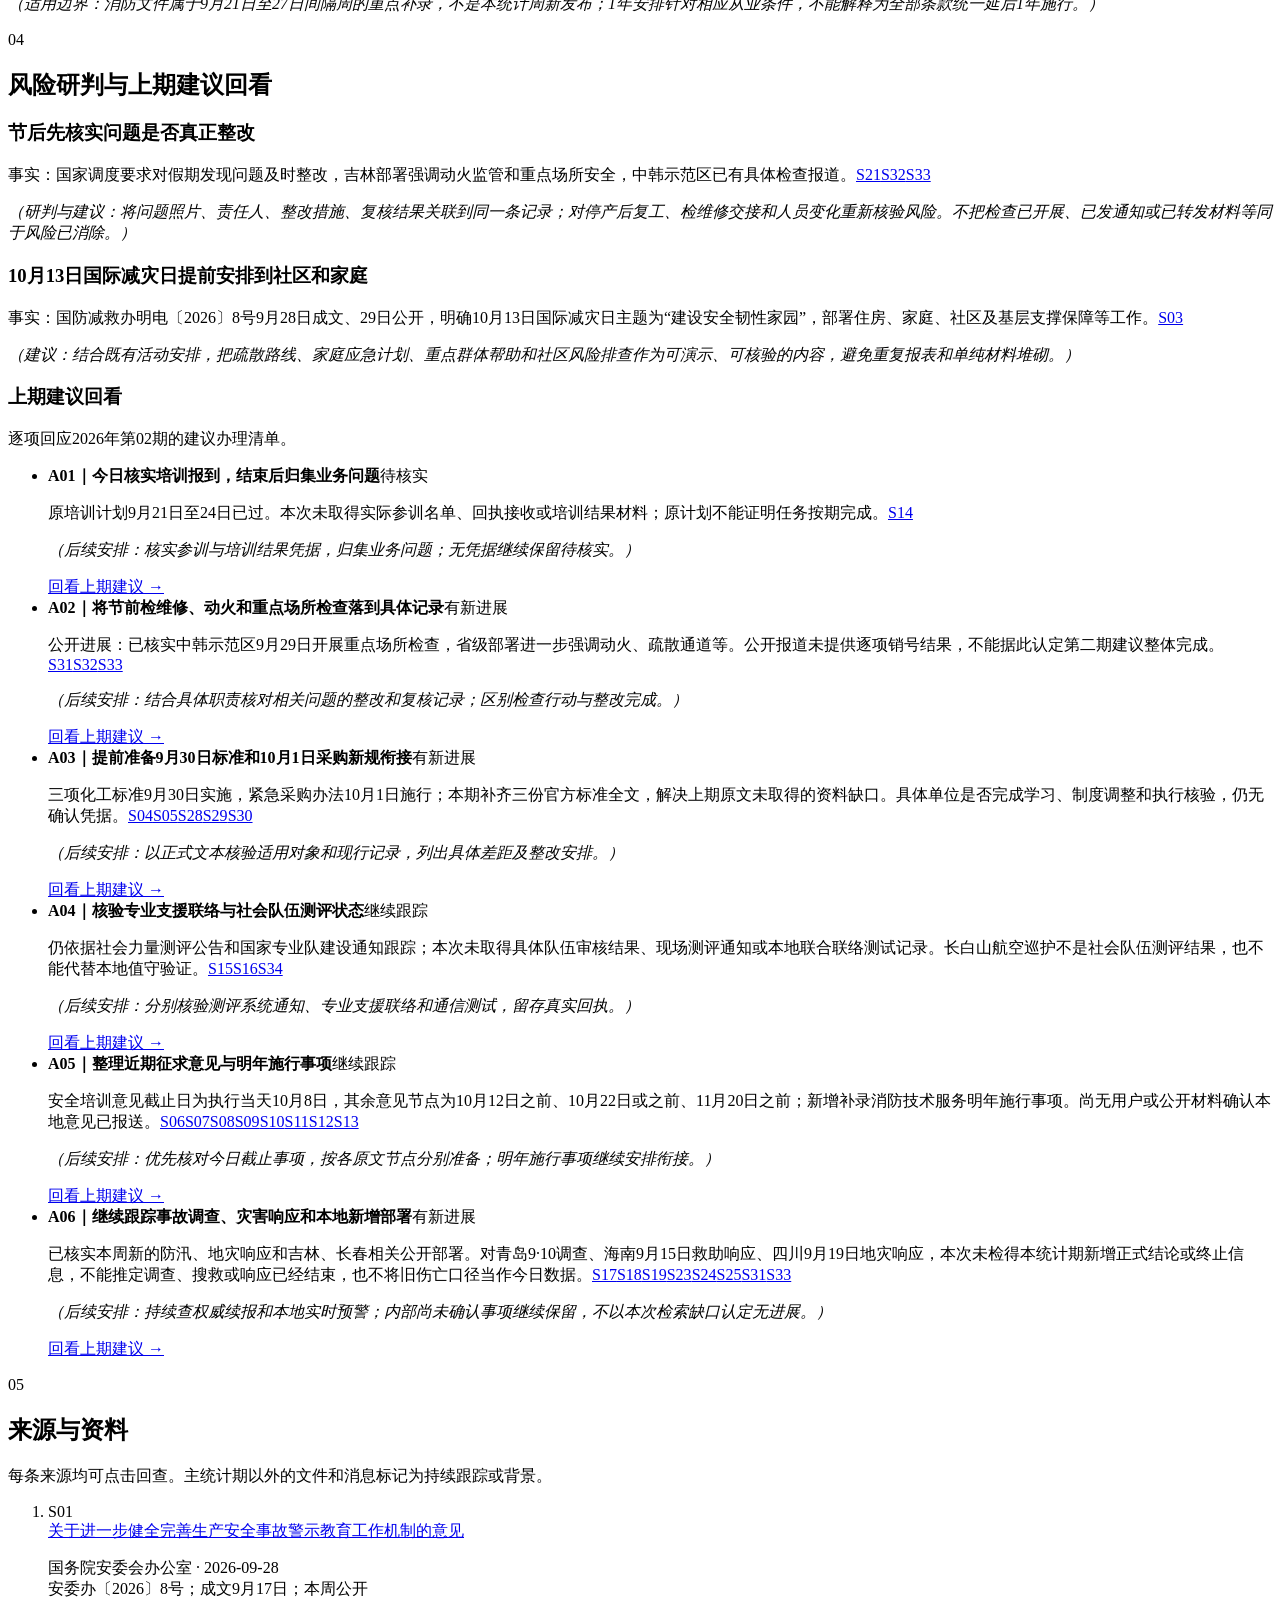
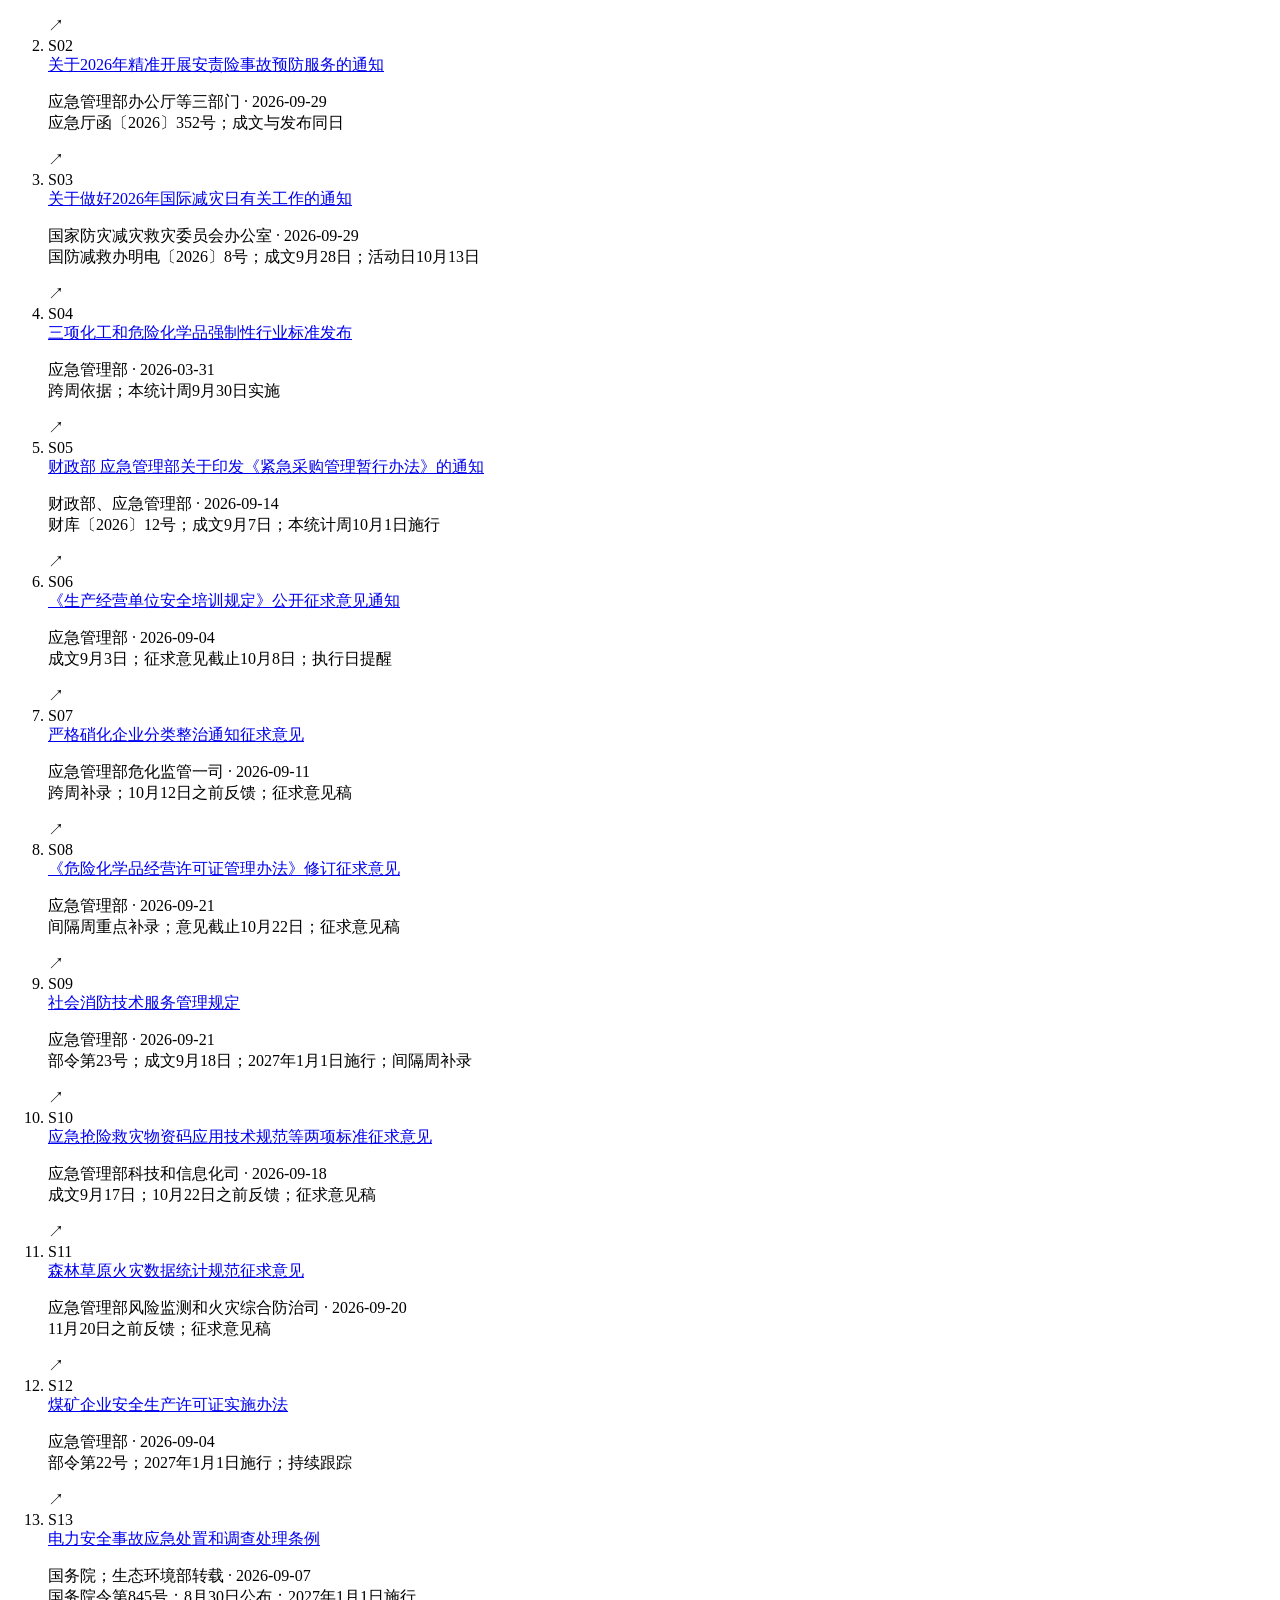
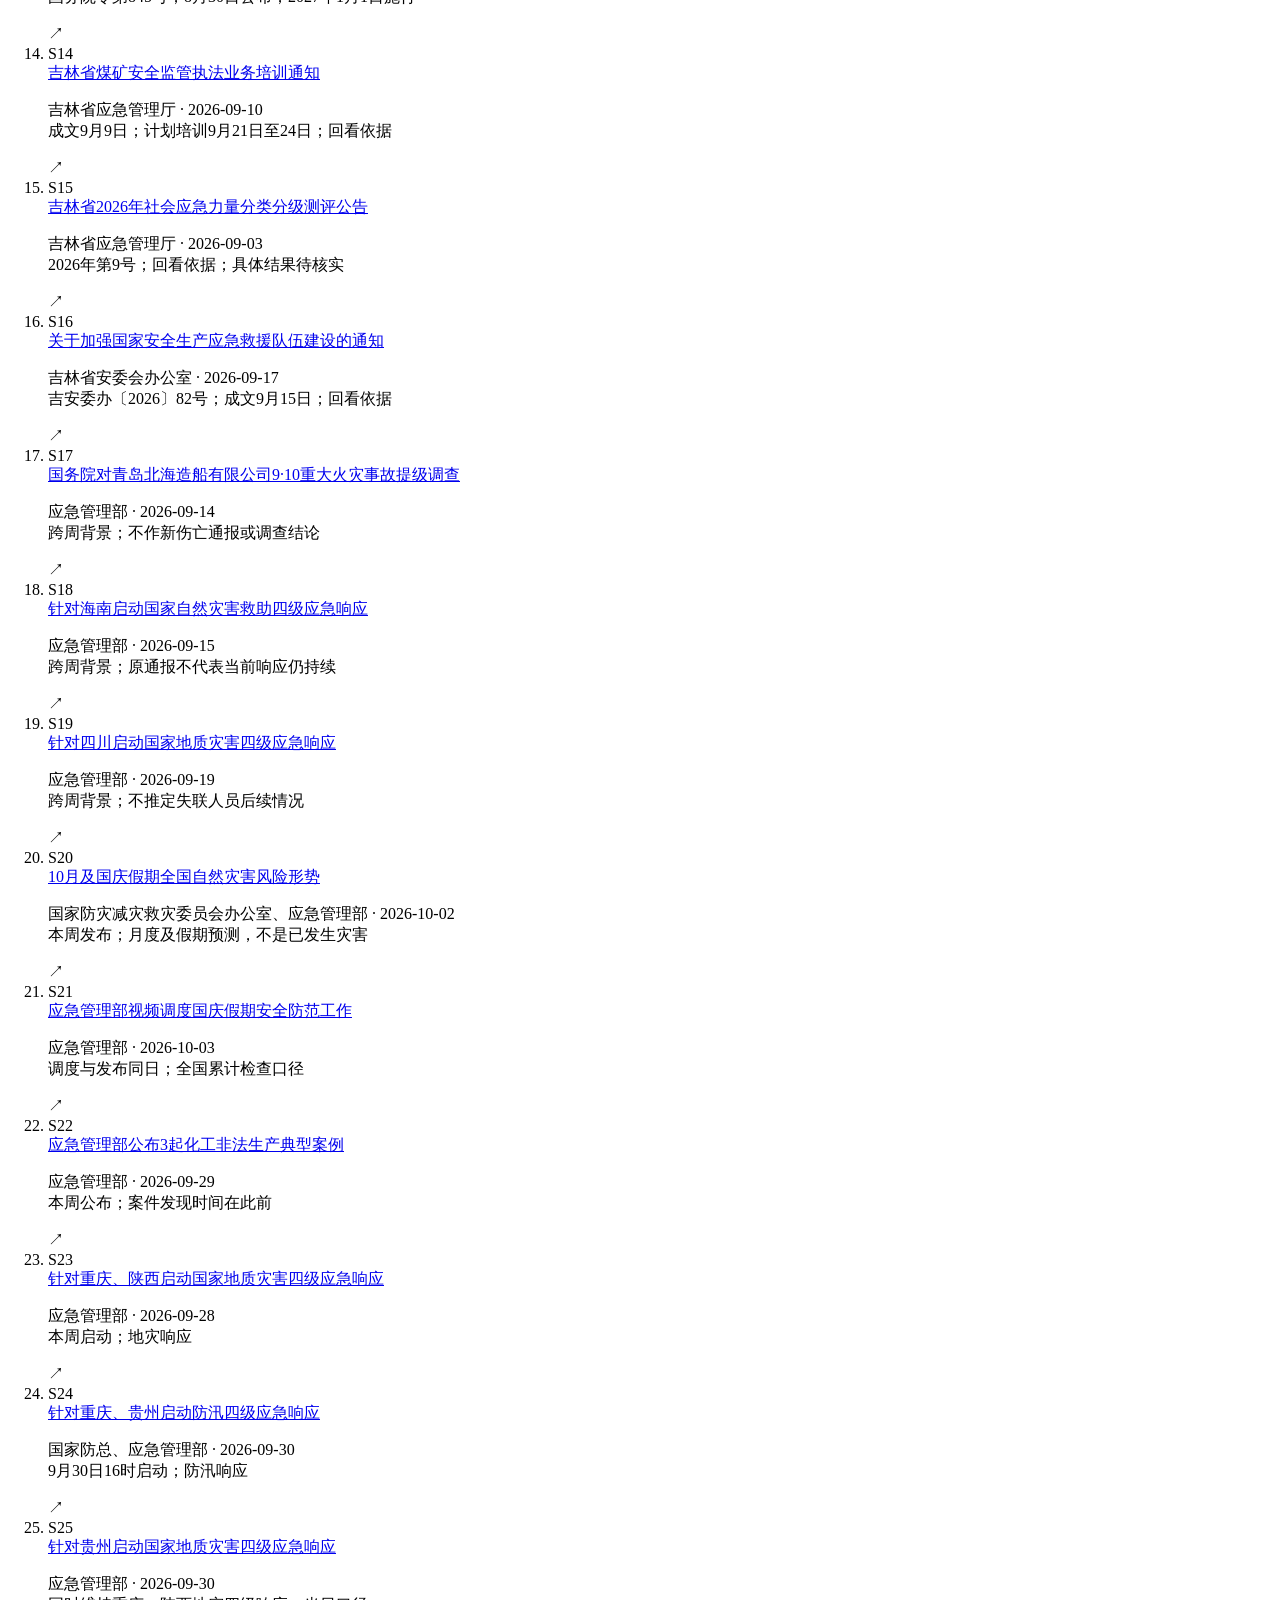
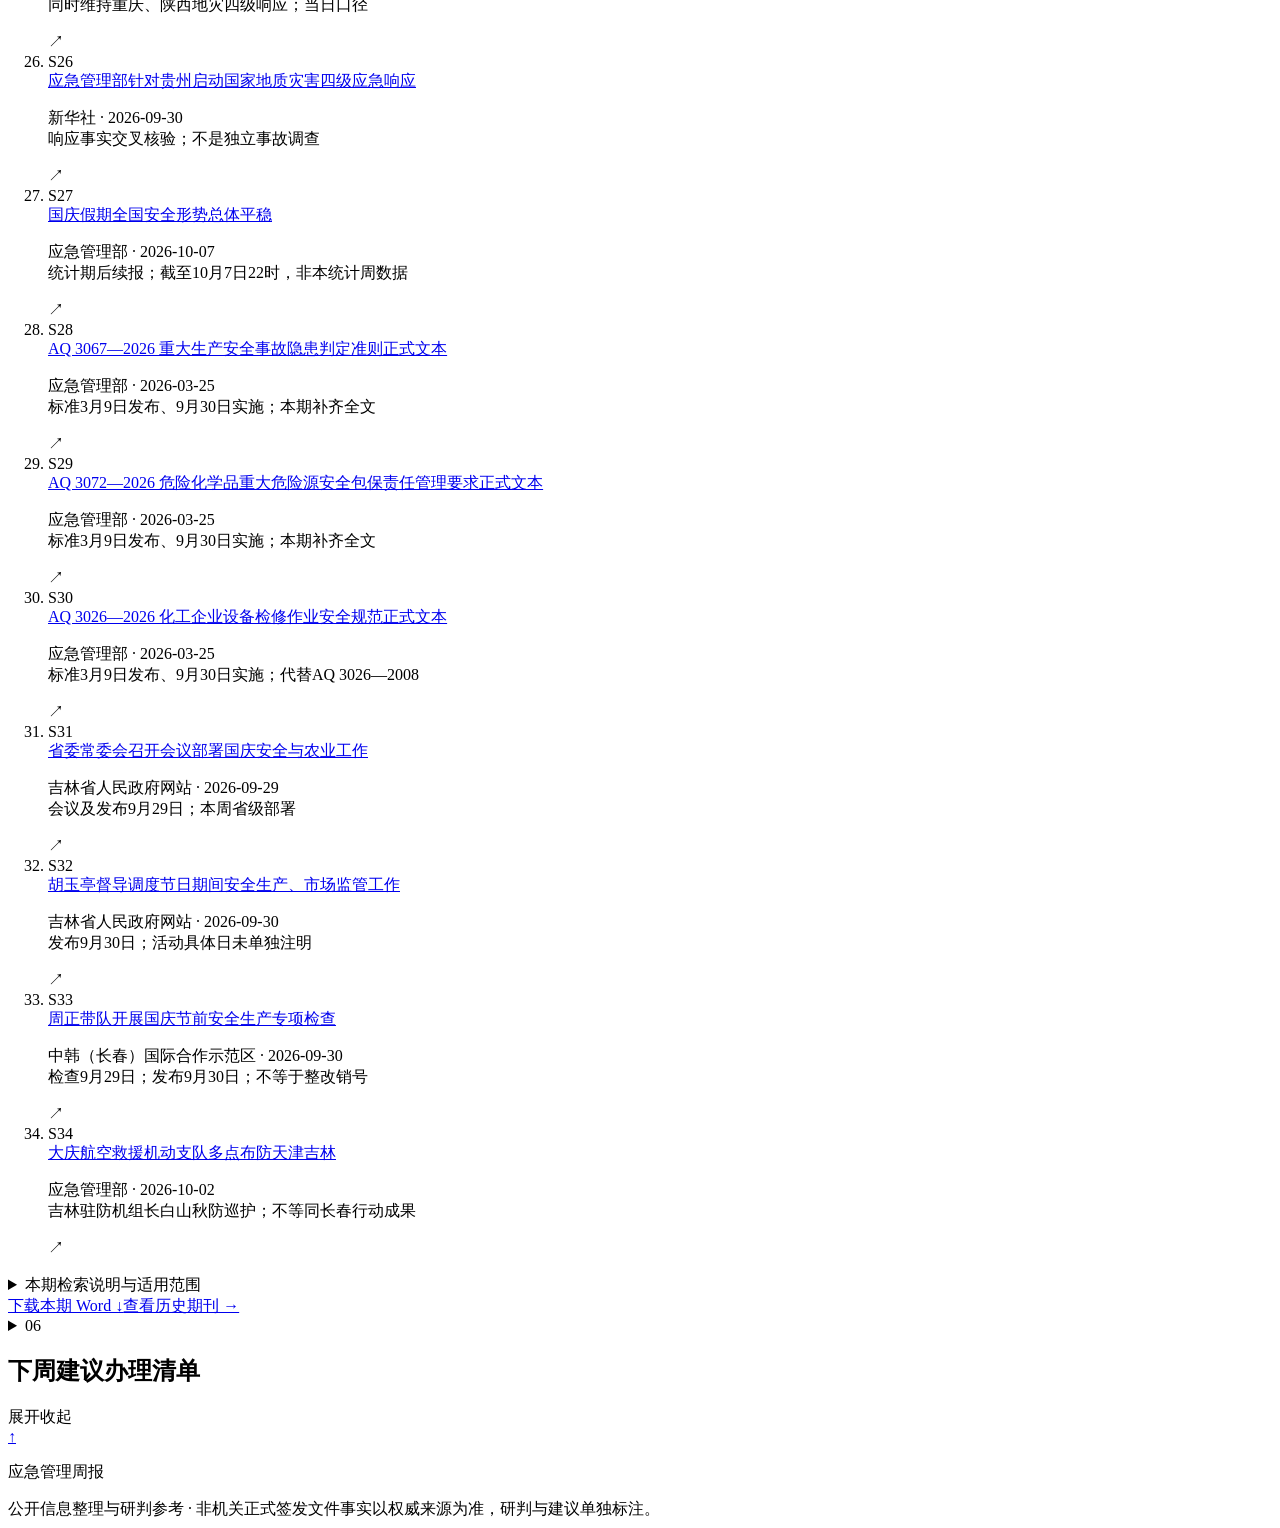
==== commit cb83c6e3: "Publish reviewed emergency weekly issue 2026-03" ====
--- a/public/index.html
+++ b/public/index.html
@@ -1 +1 @@
-<!doctype html><html lang="zh-CN"><head><meta charset="utf-8"><meta name="viewport" content="width=device-width, initial-scale=1, viewport-fit=cover"><meta name="theme-color" content="#12354a"><title>2026年第02期 节前安全部署、紧急采购新规与上期事项回看 · 应急管理周报</title><meta name="description" content="跟进青岛事故提级调查、吉林国家专业救援队伍建设及紧急采购新规，梳理近期办理节点，首次逐项回应上期六项建议。"><meta property="og:title" content="2026年第02期 节前安全部署、紧急采购新规与上期事项回看 · 应急管理周报"><meta property="og:description" content="跟进青岛事故提级调查、吉林国家专业救援队伍建设及紧急采购新规，梳理近期办理节点，首次逐项回应上期六项建议。"><meta property="og:type" content="article"><link rel="icon" href="/favicon.svg" type="image/svg+xml"><link rel="stylesheet" href="/style.css?v=2a850cd314b6"></head><body><a class="skip" href="#main">跳到正文</a><header class="header"><div class="header-inner"><a class="brand" href="/"><span class="brand-mark">应急</span><span>应急管理周报<small>长春工作视角 · 公开信息研判</small></span></a><nav aria-label="主导航"><a aria-current="page" href="/">最新一期</a><a  href="/archive/">历史期刊</a></nav></div></header><main id="main"><div class="issue-top"><div class="issue-meta"><span class="pill">2026年第02期</span><span>9月14日—9月20日</span><span>最新一期</span></div><h1>节前安全部署、紧急采购新规与上期事项回看</h1><p class="intro">跟进青岛事故提级调查、吉林国家专业救援队伍建设及紧急采购新规，梳理近期办理节点，首次逐项回应上期六项建议。</p><div class="issue-bottom"><div class="issue-publication"><p>发布于 2026-09-21<span>信息核验截至 2026年09月21日 09:14</span></p><button class="browser-button" data-browser data-permalink="/issues/2026-02/">浏览器打开 <span aria-hidden="true">↗</span></button></div><aside class="issue-qr" aria-label="本期阅读二维码"><a class="qr-image-link" href="/qrcodes/2026-02.png" target="_blank" rel="noopener" aria-label="查看2026年第02期二维码大图"><img src="/qrcodes/2026-02.png" width="128" height="128" alt="2026年第02期阅读二维码"></a><div><strong>扫码阅读本期</strong><p>2026年第02期<br>对应本期固定链接</p><a class="qr-download" href="/qrcodes/2026-02.png" download="应急周报_2026-02_二维码.png">下载二维码图片 ↓</a></div></aside></div></div><div class="highlights"><div class="eyebrow">本期优先关注</div><div class="priority-grid"><a class="priority" href="#section-0"><span class="priority-label">本周变化</span><h3>事故提级调查与节前部署</h3><p>重点关注外包作业、人员密集场所和重点行业风险。</p><span class="priority-link">查看详情 <span aria-hidden="true">↗</span></span></a><a class="priority" href="#section-1"><span class="priority-label">吉林任务</span><h3>专业队伍建设与今日培训报到</h3><p>省安委办新增队伍建设通知；煤矿监管培训9月21日17时前报到。</p><span class="priority-link">查看详情 <span aria-hidden="true">↗</span></span></a><a class="priority" href="#section-2"><span class="priority-label">实施节点</span><h3>9月30日标准、10月1日采购新规</h3><p>分别核对化工标准实施准备与紧急采购适用条件。</p><span class="priority-link">查看详情 <span aria-hidden="true">↗</span></span></a></div></div><div class="reader"><aside class="toc"><div class="toc-inner"><p>本期目录</p><nav aria-label="本期目录"><a href="#section-0"><span>01</span>重大事件与国家部署</a><a href="#section-1"><span>02</span>吉林与长春工作关注</a><a href="#section-2"><span>03</span>法规政令与标准节点</a><a href="#section-3"><span>04</span>风险研判与上期建议回看</a><a href="#sources"><span>05</span>来源与资料</a><a href="#section-4"><span>06</span>下周建议办理清单</a></nav><a class="download" href="/downloads/2026-02.docx" download>下载完整 Word <span aria-hidden="true">↓</span></a></div></aside><article class="article"><section class="report-section" id="section-0"><div class="section-heading"><span>01</span><h2>重大事件与国家部署</h2></div><div class="news-list"><div class="news-item"><h3>青岛“9·10”火灾事故由国务院提级调查</h3><p class="brief brief-fact">事实：9月14日下午，国务院事故调查组召开第一次全体会议，应急管理部牵头调查青岛北海造船有限公司“9·10”重大火灾事故。通报口径为25人死亡、5人受伤；事故发生于9月10日，本周新增的是调查进展。会议要求查清原因和责任，并严查转包、违规分包等行为。新华网同日转载核对一致。<span class="citations"><a href="#source-S01" aria-label="查看来源S01">S01</a><a href="#source-S02" aria-label="查看来源S02">S02</a></span></p><p class="brief brief-commentary brief-analysis"><em>（对长春的研判：重点是把承包关系与现场作业条件一并核对，关注有检维修任务的工贸、化工等企业。转包分包检查要求不等于本次事故原因结论；本期未取得调查结论。）</em></p></div><div class="news-item"><h3>节前安全部署强调外包作业、人员密集场所和联合值守</h3><p class="brief brief-fact">事实：应急管理部9月15日会议部署近期重点工作，强调加强造修船、建筑施工、化工等行业外包业务监管，推进人员密集场所、动火作业消防整治，落实矿山、烟花爆竹、危化、工贸等领域防范措施，并强化预警“叫应”、联合值守和转移避险。<span class="citations"><a href="#source-S19" aria-label="查看来源S19">S19</a></span></p><p class="brief brief-commentary brief-action"><em>（建议：对照现有节前工作安排核验任务是否落实到具体场所、承办人和复核记录，重点检查“已经发通知”与“现场已落实”之间的差距。）</em></p></div><div class="news-item"><h3>东北地区救援能力建设关注复杂场景和秋冬季任务</h3><p class="brief brief-fact">事实：应急管理部9月20日发布辽宁调研消息，调研时间为19日至20日。有关部署提出加强“九小场所”、大型综合体火灾隐患排查，并围绕东北地区秋冬季特点，加强防汛抢险、冰雪灾害处置等专项训练和工程救援能力建设。<span class="citations"><a href="#source-S18" aria-label="查看来源S18">S18</a></span></p><p class="brief brief-commentary brief-analysis"><em>（对长春的研判：可把节前消防核验与秋冬季装备准备衔接起来，检查重点场所熟悉演练、力量联络、装备维护和低温条件保障。这是结合邻省部署提出的参考，不代表长春已经开展相同专项行动。）</em></p></div><div class="news-item"><h3>海南救助响应与四川地质灾害响应分别启动</h3><p class="brief brief-fact">事实：9月15日，国家防减救灾委、应急管理部针对海南强降雨灾害启动国家自然灾害救助四级应急响应，指导灾情核查、转移安置及基本生活保障。9月19日，四川盐边县一隧道附近发生泥石流，有人员失联；应急管理部针对四川启动国家地质灾害四级应急响应并派出工作组。<span class="citations"><a href="#source-S03" aria-label="查看来源S03">S03</a><a href="#source-S04" aria-label="查看来源S04">S04</a></span></p><p class="brief brief-commentary brief-scope"><em>（适用边界：海南本周新增的是“自然灾害救助”响应，不能与上期“防汛”响应混写。四川所述失联为19日通报状态，本文不推定后续伤亡；两项响应均不是吉林或长春响应。）</em></p></div><div class="news-item"><h3>8月全国灾情公布：统计月份与发布周分开看</h3><p class="brief brief-fact">事实：9月18日公布的8月全国自然灾害初步统计显示，受灾1262万人次，死亡失踪595人，直接经济损失360.3亿元，灾害以台风、洪涝和地质灾害为主。这是8月全国累计数据，不是本周或吉林数据。<span class="citations"><a href="#source-S05" aria-label="查看来源S05">S05</a></span></p><p class="brief brief-commentary brief-analysis"><em>（研判：案例复盘应关注极端天气与地质灾害、基础设施受损等连锁影响；不能根据全国月度总量直接判断长春当周风险等级。）</em></p></div></div></section><section class="report-section" id="section-1"><div class="section-heading"><span>02</span><h2>吉林与长春工作关注</h2></div><div class="news-list"><div class="news-item"><h3>吉林新发国家专业救援队伍建设通知</h3><p class="brief brief-fact">事实：吉安委办〔2026〕82号成文于9月15日、公开于17日，明确吉林现有国家专业队为白山矿山队、中国黄金延边矿山队和吉林石化危化品队。通知涉及共建共管、调动指挥、救援能力及职业保障；队伍参加救援须接受现场统一指挥，属地政府要吸收队伍负责人参与现场指挥决策。<span class="citations"><a href="#source-S17" aria-label="查看来源S17">S17</a></span></p><p class="brief brief-commentary brief-action"><em>（建议：长春相关业务部门可核验跨区域专业支援联络、申请调动和现场指挥衔接流程，预先明确车辆通行与救援保障资料。省内队伍名单不等于长春新建三支队伍，具体调动权限和费用责任应按通知全文执行。）</em></p></div><div class="news-item"><h3>煤矿监管培训进入报到节点：9月21日17时前</h3><p class="brief brief-fact">事实：9月10日发布的省厅通知安排9月21日至24日在吉林省委党校培训，21日17时前报到；报名回执原要求9月15日前报送。附件列长春市局2人、双阳区3人、九台区4人。上述是计划和名额，尚不能据此确认参训、回执接收或实际报到。<span class="citations"><a href="#source-S09" aria-label="查看来源S09">S09</a></span></p><p class="brief brief-commentary brief-action"><em>（建议：今日核实人员和报到安排；培训结束后整理与隐患判定、煤矿规程、灾害风险监测相关的业务问题和学习要点。对已过的回执节点保留核实记录，不补写为“已完成”。）</em></p></div><div class="news-item"><h3>社会应急力量测评继续跟踪审核与后续通知</h3><p class="brief brief-fact">事实：省厅9月3日公告的申报截止日为9月11日；公告规定审核结果在申报截止后20个工作日内告知，专业科目现场安排另行通知。测评类别为水上搜救、山地搜救和应急医疗救护，级别为2级。<span class="citations"><a href="#source-S10" aria-label="查看来源S10">S10</a></span></p><p class="brief brief-commentary brief-scope"><em>（适用边界：本次检索未取得可核实的后续测评时间公告或具体队伍审核结果；这不表示没有通知或没有审核进展。已报名队伍应以测评系统及省厅通知核对状态。）</em></p></div></div></section><section class="report-section" id="section-2"><div class="section-heading"><span>03</span><h2>法规政令与标准节点</h2></div><div class="news-list"><div class="news-item"><h3>紧急采购新办法10月1日起施行</h3><p class="brief brief-fact">事实：财政部、应急管理部财库〔2026〕12号于9月7日成文、14日公开，《紧急采购管理暂行办法》自10月1日起施行。适用前提包括现有储备不足、紧急调拨或支援后仍不能满足需要；非紧急状态下提前采购应急物资不属此范围。办法要求内部会商决策、履约验收，采购文件资料自采购结束起至少保存15年。<span class="citations"><a href="#source-S06" aria-label="查看来源S06">S06</a></span></p><p class="brief brief-commentary brief-action"><em>（建议：会同财务、物资保障岗位提前核对启动条件、审批会商记录、采购方式选择、公告与验收归档流程。不能仅因采购事项带“应急”二字就直接适用简化程序；具体项目以正式条文和财政管理要求为准。）</em></p></div><div class="news-item"><h3>两项救灾物资标准征求意见：10月22日之前反馈</h3><p class="brief brief-fact">事实：应急管理部9月18日公开物资码应用技术规范、物资数据采集规范两项推荐性行业标准征求意见稿；成文日为9月17日，意见应在10月22日之前按通知表格反馈，附件含草案和编制说明。当前处于征求意见阶段。<span class="citations"><a href="#source-S08" aria-label="查看来源S08">S08</a></span></p><p class="brief brief-commentary brief-action"><em>（建议：物资保障与信息化岗位可结合现有台账、编码、出入库和调拨数据，梳理字段兼容、重复录入与跨部门共享问题，形成意见素材，不以草案替代现行规范。）</em></p></div><div class="news-item"><h3>森林草原火灾统计标准征求意见：11月20日之前反馈</h3><p class="brief brief-fact">事实：应急管理部9月20日就《森林草原火灾数据统计规范》国家标准草案公开征求意见，要求11月20日之前反馈。该项为推荐性国家标准计划形成的征求意见稿，本期已留存草案、编制说明及意见表。<span class="citations"><a href="#source-S07" aria-label="查看来源S07">S07</a></span></p><p class="brief brief-commentary brief-action"><em>（建议：统计与森林防灭火相关岗位可对照实际报送场景梳理口径问题。草案征求意见与既有火灾统计制度是不同事项，不将意见稿表述为已经施行的新规。）</em></p></div><div class="news-item"><h3>跨周节点：9月30日、10月8日和明年1月1日</h3><p class="brief brief-fact">事实：AQ 3067—2026、AQ 3072—2026、AQ 3026—2026三项化工安全强制性行业标准将于9月30日实施；安全培训规定征求意见截止10月8日；煤矿安全生产许可办法和电力安全事故应急处置、调查处理条例均于2027年1月1日施行。均为此前已发布、本期持续跟踪事项。<span class="citations"><a href="#source-S11" aria-label="查看来源S11">S11</a><a href="#source-S12" aria-label="查看来源S12">S12</a><a href="#source-S13" aria-label="查看来源S13">S13</a><a href="#source-S14" aria-label="查看来源S14">S14</a></span></p><p class="brief brief-commentary brief-scope"><em>（适用边界：三项化工标准本期已复核官方发布消息，但仍未取得正式标准全文，不作逐条差异解读。征求意见截止日、标准实施日及规章条例施行日不可互相替代。）</em></p></div></div></section><section class="report-section" id="section-3"><div class="section-heading"><span>04</span><h2>风险研判与上期建议回看</h2></div><div class="news-list"><div class="news-item"><h3>把事故警示转成可核验的作业现场记录</h3><p class="brief brief-fact">事实：本周国家部署强调外包业务安全监管、动火作业治理；此前有限空间风险提示仍是相关检查的参考依据。<span class="citations"><a href="#source-S19" aria-label="查看来源S19">S19</a><a href="#source-S15" aria-label="查看来源S15">S15</a></span></p><p class="brief brief-commentary brief-analysis"><em>（研判与建议：对有实际检维修或有限空间作业的单位，建议把作业审批、风险辨识、隔离通风检测、监护、承包方交底和异常撤离安排逐项关联到同一作业记录。依据现行制度核验，发现问题后记录复核结果，不以“已转发提示”替代现场整改。）</em></p></div><div class="news-item"><h3>基层信息员与联合值守：检验预警能否到人</h3><p class="brief brief-fact">事实：9月14日至17日全国灾害信息员业务技能大赛围绕险情先期处置、灾情统计、安置救助、损失核查和风险排查等实操展开；本周部会议继续强调联合值守与预警“叫应”。<span class="citations"><a href="#source-S20" aria-label="查看来源S20">S20</a><a href="#source-S19" aria-label="查看来源S19">S19</a></span></p><p class="brief brief-commentary brief-action"><em>（建议：结合现有联络机制，抽查预警接收、叫应确认、信息续报及备用通信四个环节。短临天气和火险等级随时变化，值守时应获取气象、自然资源、林业等最新信息，周报不替代实时预警。）</em></p></div></div><div class="follow-up" id="follow-up" style="scroll-margin-top:110px"><h3>上期建议回看</h3><p class="follow-up-intro">逐项回应2026年第01期的建议办理清单。</p><ul><li><div class="follow-up-heading"><strong>今日核对省厅培训名额及回执</strong><span class="follow-up-status">待核实</span></div><p>公开通知已进入9月21日报到节点；9月15日回执节点已过。已核对培训时间和附件名额，但没有实际名单、回执接收及报到记录，不能认定办理完成。<span class="citations"><a href="#source-S09" aria-label="查看来源S09">S09</a></span></p><p class="brief brief-commentary brief-action"><em>（后续安排：请承办岗位核实报到及回执；培训后补充参训结果。）</em></p><a href="/issues/2026-01/#action-2026-01-A01">回看上期建议 →</a></li><li><div class="follow-up-heading"><strong>本周复核重点检维修与有限空间作业</strong><span class="follow-up-status">待核实</span></div><p>本周有事故提级调查和加强外包作业监管的新部署；尚无长春具体单位现场检查、整改及复核材料，公开部署不等于本地事项已办理。<span class="citations"><a href="#source-S01" aria-label="查看来源S01">S01</a><a href="#source-S19" aria-label="查看来源S19">S19</a><a href="#source-S15" aria-label="查看来源S15">S15</a></span></p><p class="brief brief-commentary brief-action"><em>（后续安排：结合既有检查任务补齐具体对象、问题和复核结果。）</em></p><a href="/issues/2026-01/#action-2026-01-A02">回看上期建议 →</a></li><li><div class="follow-up-heading"><strong>9月30日前做好化工标准实施准备</strong><span class="follow-up-status">继续跟踪</span></div><p>官方发布消息确认三项标准9月30日实施。本期仍未取得正式标准全文，也没有适用企业清单、制度对照或学习完成记录，不能作条款对照结论。<span class="citations"><a href="#source-S11" aria-label="查看来源S11">S11</a></span></p><p class="brief brief-commentary brief-action"><em>（后续安排：继续获取正式文本，核实适用对象和实施准备差距。）</em></p><a href="/issues/2026-01/#action-2026-01-A03">回看上期建议 →</a></li><li><div class="follow-up-heading"><strong>跟踪社会力量测评并检验联合值守</strong><span class="follow-up-status">继续跟踪</span></div><p>社会力量测评仍按原公告的审核与另行通知安排跟踪，未取得具体队伍结果；吉林新增国家专业队建设通知涉及调动和现场协同，但不能代替社会队伍测评结论或证明值守测试完成。<span class="citations"><a href="#source-S10" aria-label="查看来源S10">S10</a><a href="#source-S17" aria-label="查看来源S17">S17</a><a href="#source-S16" aria-label="查看来源S16">S16</a></span></p><p class="brief brief-commentary brief-action"><em>（后续安排：分别核对社会队伍审核状态、专业支援衔接及联络测试记录。）</em></p><a href="/issues/2026-01/#action-2026-01-A04">回看上期建议 →</a></li><li><div class="follow-up-heading"><strong>形成法规意见与实施衔接底账</strong><span class="follow-up-status">继续跟踪</span></div><p>安全培训意见截止10月8日；煤矿许可与电力事故法规2027年1月1日施行。本周新增紧急采购办法及两类标准征求意见，已纳入本期资料；实际意见形成、报送与制度衔接情况未确认。<span class="citations"><a href="#source-S12" aria-label="查看来源S12">S12</a><a href="#source-S13" aria-label="查看来源S13">S13</a><a href="#source-S14" aria-label="查看来源S14">S14</a><a href="#source-S06" aria-label="查看来源S06">S06</a><a href="#source-S07" aria-label="查看来源S07">S07</a><a href="#source-S08" aria-label="查看来源S08">S08</a></span></p><p class="brief brief-commentary brief-action"><em>（后续安排：按不同节点分列事项，先完善近期意见素材与新规准备记录。）</em></p><a href="/issues/2026-01/#action-2026-01-A05">回看上期建议 →</a></li><li><div class="follow-up-heading"><strong>持续观察事项</strong><span class="follow-up-status">有新进展</span></div><p>可核实的公开变化包括：青岛事故9月14日提级调查；海南9月15日新增自然灾害救助响应；四川9月19日启动地质灾害响应；吉林9月17日公开国家专业队建设通知。此状态仅指公开信息更新。<span class="citations"><a href="#source-S01" aria-label="查看来源S01">S01</a><a href="#source-S03" aria-label="查看来源S03">S03</a><a href="#source-S04" aria-label="查看来源S04">S04</a><a href="#source-S17" aria-label="查看来源S17">S17</a></span></p><p class="brief brief-commentary brief-action"><em>（后续安排：继续跟踪调查和响应后续；本地预警、部署以实时权威发布为准。）</em></p><a href="/issues/2026-01/#action-2026-01-A06">回看上期建议 →</a></li></ul></div></section><section class="report-section sources" id="sources"><div class="section-heading"><span>05</span><h2>来源与资料</h2></div><p>每条来源均可点击回查。主统计期以外的文件和消息标记为持续跟踪或背景。</p><ol><li id="source-S01"><span class="source-id">S01</span><div><a href="https://www.mem.gov.cn/xw/bndt/202609/t20260914_716153.shtml" target="_blank" rel="noopener noreferrer">国务院对青岛北海造船有限公司“9·10”重大火灾事故提级调查</a><p>应急管理部 · 2026-09-14<br>本周新进展</p></div><span aria-hidden="true">↗</span></li><li id="source-S02"><span class="source-id">S02</span><div><a href="https://www.news.cn/politics/20260914/6db78384cb7348be8a1bd0d7d51db6b6/c.html" target="_blank" rel="noopener noreferrer">国务院对青岛货轮火灾提级调查（转载核验）</a><p>新华网，来源应急管理部 · 2026-09-14<br>本周转载；非独立事故调查</p></div><span aria-hidden="true">↗</span></li><li id="source-S03"><span class="source-id">S03</span><div><a href="https://www.mem.gov.cn/xw/yjglbgzdt/202609/t20260915_716214.shtml" target="_blank" rel="noopener noreferrer">针对海南启动国家自然灾害救助四级应急响应</a><p>应急管理部 · 2026-09-15<br>本周新进展</p></div><span aria-hidden="true">↗</span></li><li id="source-S04"><span class="source-id">S04</span><div><a href="https://www.mem.gov.cn/xw/yjglbgzdt/202609/t20260919_716950.shtml" target="_blank" rel="noopener noreferrer">针对四川启动国家地质灾害四级应急响应</a><p>应急管理部 · 2026-09-19<br>本周响应通报</p></div><span aria-hidden="true">↗</span></li><li id="source-S05"><span class="source-id">S05</span><div><a href="https://www.mem.gov.cn/xw/yjglbgzdt/202609/t20260918_716876.shtml" target="_blank" rel="noopener noreferrer">2026年8月全国自然灾害情况</a><p>国家防灾减灾救灾委员会办公室、应急管理部 · 2026-09-18<br>本周发布；统计月份为8月</p></div><span aria-hidden="true">↗</span></li><li id="source-S06"><span class="source-id">S06</span><div><a href="https://www.mem.gov.cn/gk/zfxxgkpt/fdzdgknr/202609/t20260914_716131.shtml" target="_blank" rel="noopener noreferrer">财政部 应急管理部关于印发《紧急采购管理暂行办法》的通知</a><p>财政部、应急管理部 · 2026-09-14<br>财库〔2026〕12号；成文9月7日；10月1日施行</p></div><span aria-hidden="true">↗</span></li><li id="source-S07"><span class="source-id">S07</span><div><a href="https://www.mem.gov.cn/gk/zfxxgkpt/fdzdgknr/202609/t20260920_717064.shtml" target="_blank" rel="noopener noreferrer">《森林草原火灾数据统计规范》征求意见通知</a><p>应急管理部风险监测和火灾综合防治司 · 2026-09-20<br>征求意见稿；11月20日之前反馈</p></div><span aria-hidden="true">↗</span></li><li id="source-S08"><span class="source-id">S08</span><div><a href="https://www.mem.gov.cn/gk/zfxxgkpt/fdzdgknr/202609/t20260918_716865.shtml" target="_blank" rel="noopener noreferrer">《应急抢险救灾物资码应用技术规范》等2项推荐性行业标准征求意见通知</a><p>应急管理部科技和信息化司 · 2026-09-18<br>成文9月17日、发布9月18日；征求意见至10月22日之前</p></div><span aria-hidden="true">↗</span></li><li id="source-S09"><span class="source-id">S09</span><div><a href="https://xxgk.jl.gov.cn/zsjg/aqjg/xxgkmlqy/202609/t20260910_9705905.html" target="_blank" rel="noopener noreferrer">吉林省应急管理厅关于举办全省煤矿安全监管干部培训班的通知</a><p>吉林省应急管理厅 · 2026-09-10<br>吉应急煤矿综合〔2026〕124号；成文9月9日；跨周培训事项</p></div><span aria-hidden="true">↗</span></li><li id="source-S10"><span class="source-id">S10</span><div><a href="https://xxgk.jl.gov.cn/zsjg/aqjg/xxgkmlqy/202609/t20260903_9698325.html" target="_blank" rel="noopener noreferrer">吉林省2026年社会应急力量分类分级测评公告</a><p>吉林省应急管理厅 · 2026-09-03<br>跨周持续跟踪；2026年第9号</p></div><span aria-hidden="true">↗</span></li><li id="source-S11"><span class="source-id">S11</span><div><a href="https://www.mem.gov.cn/xw/yjglbgzdt/202603/t20260331_598672.shtml" target="_blank" rel="noopener noreferrer">三项化工和危险化学品强制性行业标准发布</a><p>应急管理部 · 2026-03-31<br>实施提醒；9月30日实施</p></div><span aria-hidden="true">↗</span></li><li id="source-S12"><span class="source-id">S12</span><div><a href="https://www.mem.gov.cn/gk/zfxxgkpt/fdzdgknr/202609/t20260904_715190.shtml" target="_blank" rel="noopener noreferrer">《生产经营单位安全培训规定》公开征求意见通知</a><p>应急管理部 · 2026-09-04<br>跨周征求意见；10月8日前反馈</p></div><span aria-hidden="true">↗</span></li><li id="source-S13"><span class="source-id">S13</span><div><a href="https://www.mem.gov.cn/gk/zfxxgkpt/fdzdgknr/202609/t20260904_715238.shtml" target="_blank" rel="noopener noreferrer">煤矿企业安全生产许可证实施办法</a><p>应急管理部 · 2026-09-04<br>部令第22号；2027年1月1日施行</p></div><span aria-hidden="true">↗</span></li><li id="source-S14"><span class="source-id">S14</span><div><a href="https://www.mee.gov.cn/zcwj/gwywj/202609/t20260907_1165234.shtml" target="_blank" rel="noopener noreferrer">电力安全事故应急处置和调查处理条例</a><p>国务院；生态环境部网站转载 · 2026-09-07<br>跨周实施衔接；2027年1月1日施行</p></div><span aria-hidden="true">↗</span></li><li id="source-S15"><span class="source-id">S15</span><div><a href="https://www.mem.gov.cn/xw/yjglbgzdt/202609/t20260904_715212.shtml" target="_blank" rel="noopener noreferrer">防范遏制工贸行业有限空间作业事故的风险提示</a><p>国务院安委会办公室；应急管理部网站 · 2026-09-04<br>跨周风险提示</p></div><span aria-hidden="true">↗</span></li><li id="source-S16"><span class="source-id">S16</span><div><a href="https://www.mem.gov.cn/xw/bndt/202609/t20260909_715673.shtml" target="_blank" rel="noopener noreferrer">全国应急管理系统应急指挥工作会议</a><p>应急管理部 · 2026-09-09<br>跨周联合值守跟踪依据</p></div><span aria-hidden="true">↗</span></li><li id="source-S17"><span class="source-id">S17</span><div><a href="https://xxgk.jl.gov.cn/zsjg/aqjg/xxgkmlqy/202609/t20260917_9714722.html" target="_blank" rel="noopener noreferrer">吉林省安全生产委员会办公室关于加强国家安全生产应急救援队伍建设的通知</a><p>吉林省安委会办公室 · 2026-09-17<br>吉安委办〔2026〕82号；成文9月15日；本周新发</p></div><span aria-hidden="true">↗</span></li><li id="source-S18"><span class="source-id">S18</span><div><a href="https://www.mem.gov.cn/xw/yjyw/202609/t20260920_717088.shtml" target="_blank" rel="noopener noreferrer">张成中在辽宁调研安全生产和应急救援能力建设工作</a><p>应急管理部 · 2026-09-20<br>调研9月19日至20日；本周部署</p></div><span aria-hidden="true">↗</span></li><li id="source-S19"><span class="source-id">S19</span><div><a href="https://www.mem.gov.cn/xw/yjyw/202609/t20260915_716664.shtml" target="_blank" rel="noopener noreferrer">应急管理部召开党委会议</a><p>应急管理部 · 2026-09-15<br>本周节前安全部署</p></div><span aria-hidden="true">↗</span></li><li id="source-S20"><span class="source-id">S20</span><div><a href="https://www.mem.gov.cn/xw/yjyw/202609/t20260917_716808.shtml" target="_blank" rel="noopener noreferrer">第二届全国灾害信息员业务技能大赛在南京举行</a><p>应急管理部 · 2026-09-17<br>活动9月14日至17日；本周能力建设</p></div><span aria-hidden="true">↗</span></li></ol><details><summary>本期检索说明与适用范围</summary><p>主统计期为2026年9月14日至20日；9月21日为编制核验日，跨周培训和实施节点单独标注。本期核对应急管理部应急要闻、部内动态、工作动态、通知公告、地方应急，吉林省应急管理厅首页及政府信息公开原文，长春市局首页和公开栏目，并检查国家矿山安监局、吉林省气象局入口。长春市局HTTPS访问失败，HTTP入口已取得；可见内容和搜索索引仍不能保证覆盖全部本周信息。消防官网入口返回405；未取得经核实的长春本周短临预警全文，因此不作具体天气预报，也不将外省响应套用于本地。未查到不等于未发生。国家数据保留统计时段，法规成文、发布、施行与意见截止日分开标注。本地办理情况无回执或用户确认，均不认定完成。</p></details><div class="end-links"><a href="/downloads/2026-02.docx" download>下载本期 Word ↓</a><a href="/archive/">查看历史期刊 →</a></div></section><section class="report-section checklist" id="section-4"><details class="checklist-details"><summary class="section-heading"><span>06</span><h2>下周建议办理清单</h2><span class="checklist-toggle" aria-hidden="true"><span class="when-closed">展开</span><span class="when-open">收起</span></span></summary><div class="checklist-body"><p class="brief brief-commentary brief-scope"><em>（办理窗口为9月21日至27日。下列分工为建议，由实际承办部门确认；除引用原文的明确节点外，不是新增行政时限。）</em></p><h3 id="action-2026-02-A01">A01｜今日核实培训报到，结束后归集业务问题</h3><p class="brief brief-commentary brief-action"><em>（建议煤矿监管相关岗位核实21日17时前报到安排及既有回执接收情况，24日培训结束后归集学习要点。留存名单、接收凭据及参训结果；未提供依据前继续标为待核实。<span class="citations"><a href="#source-S09" aria-label="查看来源S09">S09</a></span>）</em></p><h3 id="action-2026-02-A02">A02｜将节前检维修、动火和重点场所检查落到具体记录</h3><p class="brief brief-commentary brief-action"><em>（建议按现有职责与检查计划，核对重点作业、承包方管理和人员密集场所防范措施。留存对象、问题、整改期限及复核记录，不以本清单代替执法依据。<span class="citations"><a href="#source-S01" aria-label="查看来源S01">S01</a><a href="#source-S19" aria-label="查看来源S19">S19</a><a href="#source-S15" aria-label="查看来源S15">S15</a></span>）</em></p><h3 id="action-2026-02-A03">A03｜提前准备9月30日标准和10月1日采购新规衔接</h3><p class="brief brief-commentary brief-action"><em>（建议相关业务岗位继续获取三项标准正式文本，列明适用对象与准备情况；财务和物资岗位对照紧急采购办法整理启动条件、会商、验收及资料保管流程。本周先核验准备情况，实施节点仍以正式文件为准。<span class="citations"><a href="#source-S11" aria-label="查看来源S11">S11</a><a href="#source-S06" aria-label="查看来源S06">S06</a></span>）</em></p><h3 id="action-2026-02-A04">A04｜核验专业支援联络与社会队伍测评状态</h3><p class="brief brief-commentary brief-action"><em>（建议应急救援、指挥岗位对照吉林新通知核验支援联络和现场协同流程；对已申报社会队伍核对系统审核状态，记录通知接收及备用通信测试结果。两类队伍分别跟踪。<span class="citations"><a href="#source-S17" aria-label="查看来源S17">S17</a><a href="#source-S10" aria-label="查看来源S10">S10</a><a href="#source-S16" aria-label="查看来源S16">S16</a></span>）</em></p><h3 id="action-2026-02-A05">A05｜整理近期征求意见与明年施行事项</h3><p class="brief brief-commentary brief-action"><em>（建议先准备10月8日截止的安全培训意见，再安排物资两项标准、森林草原火灾统计标准意见素材；煤矿许可和电力事故条例另列2027年1月1日前衔接任务。留存问题、条文出处及拟反馈意见，实际报送由承办人确认。<span class="citations"><a href="#source-S12" aria-label="查看来源S12">S12</a><a href="#source-S08" aria-label="查看来源S08">S08</a><a href="#source-S07" aria-label="查看来源S07">S07</a><a href="#source-S13" aria-label="查看来源S13">S13</a><a href="#source-S14" aria-label="查看来源S14">S14</a></span>）</em></p><h3 id="action-2026-02-A06">A06｜继续跟踪事故调查、灾害响应和本地新增部署</h3><p class="brief brief-commentary brief-action"><em>（建议下期核对青岛事故调查权威进展、海南与四川响应后续、本地节前部署和最新预警；只对有证据的变化更新状态。同步收集第一期尚未核实事项的办理记录。<span class="citations"><a href="#source-S01" aria-label="查看来源S01">S01</a><a href="#source-S03" aria-label="查看来源S03">S03</a><a href="#source-S04" aria-label="查看来源S04">S04</a></span>）</em></p></div></details></section></article></div></main><a class="back-top" href="#main" aria-label="回到顶部">↑</a><footer class="footer"><p>应急管理周报</p><span>公开信息整理与研判参考 · 非机关正式签发文件</span><span>事实以权威来源为准，研判与建议单独标注。</span></footer><dialog id="browser-dialog" aria-labelledby="dialog-title"><div class="dialog-top"><h2 id="dialog-title">在浏览器中继续阅读</h2><button class="icon-button" id="close-dialog" aria-label="关闭">×</button></div><p>在微信内，点击右上角“···”，选择“在浏览器打开”。也可以复制下方链接，粘贴到手机或电脑浏览器。</p><label for="page-link">本期永久链接</label><input id="page-link" readonly><button class="primary" id="copy-link">复制链接</button><p class="copy-status" role="status" aria-live="polite"></p></dialog><script src="/app.js?v=0d3751ab9f40" defer></script></body></html>+<!doctype html><html lang="zh-CN"><head><meta charset="utf-8"><meta name="viewport" content="width=device-width, initial-scale=1, viewport-fit=cover"><meta name="theme-color" content="#12354a"><title>2026年第03期 国庆安全部署与新规实施衔接 · 应急管理周报</title><meta name="description" content="聚焦假期隐患整改、吉林秋防与长春重点场所检查，跟进化工标准和紧急采购新规实施，逐项回应第二期六项建议。"><meta property="og:title" content="2026年第03期 国庆安全部署与新规实施衔接 · 应急管理周报"><meta property="og:description" content="聚焦假期隐患整改、吉林秋防与长春重点场所检查，跟进化工标准和紧急采购新规实施，逐项回应第二期六项建议。"><meta property="og:type" content="article"><link rel="icon" href="/favicon.svg" type="image/svg+xml"><link rel="stylesheet" href="/style.css?v=2a850cd314b6"></head><body><a class="skip" href="#main">跳到正文</a><header class="header"><div class="header-inner"><a class="brand" href="/"><span class="brand-mark">应急</span><span>应急管理周报<small>长春工作视角 · 公开信息研判</small></span></a><nav aria-label="主导航"><a aria-current="page" href="/">最新一期</a><a  href="/archive/">历史期刊</a></nav></div></header><main id="main"><div class="issue-top"><div class="issue-meta"><span class="pill">2026年第03期</span><span>9月28日—10月4日</span><span>最新一期</span></div><h1>国庆安全部署与新规实施衔接</h1><p class="intro">聚焦假期隐患整改、吉林秋防与长春重点场所检查，跟进化工标准和紧急采购新规实施，逐项回应第二期六项建议。</p><div class="issue-bottom"><div class="issue-publication"><p>发布于 2026-10-08<span>信息核验截至 2026年10月08日 09:34</span></p><button class="browser-button" data-browser data-permalink="/issues/2026-03/">浏览器打开 <span aria-hidden="true">↗</span></button></div><aside class="issue-qr" aria-label="本期阅读二维码"><a class="qr-image-link" href="/qrcodes/2026-03.png" target="_blank" rel="noopener" aria-label="查看2026年第03期二维码大图"><img src="/qrcodes/2026-03.png" width="128" height="128" alt="2026年第03期阅读二维码"></a><div><strong>扫码阅读本期</strong><p>2026年第03期<br>对应本期固定链接</p><a class="qr-download" href="/qrcodes/2026-03.png" download="应急周报_2026-03_二维码.png">下载二维码图片 ↓</a></div></aside></div></div><div class="highlights"><div class="eyebrow">本期优先关注</div><div class="priority-grid"><a class="priority" href="#section-2"><span class="priority-label">执行日提醒</span><h3>安全培训意见10月8日截止</h3><p>核对是否需要反馈并留存凭据；征求意见稿仍须与现行规定区分。</p><span class="priority-link">查看详情 <span aria-hidden="true">↗</span></span></a><a class="priority" href="#section-2"><span class="priority-label">实施核验</span><h3>三项化工标准正式全文已补齐</h3><p>9月30日标准实施、10月1日紧急采购办法施行，从准备转入执行核验。</p><span class="priority-link">查看详情 <span aria-hidden="true">↗</span></span></a><a class="priority" href="#follow-up"><span class="priority-label">上期回看</span><h3>六项建议逐项回应</h3><p>新增长春具体检查公开进展；未确认的参训、整改和队伍情况继续保留。</p><span class="priority-link">查看详情 <span aria-hidden="true">↗</span></span></a></div></div><div class="reader"><aside class="toc"><div class="toc-inner"><p>本期目录</p><nav aria-label="本期目录"><a href="#section-0"><span>01</span>重大事件与国家部署</a><a href="#section-1"><span>02</span>吉林与长春工作关注</a><a href="#section-2"><span>03</span>法规政令与标准节点</a><a href="#section-3"><span>04</span>风险研判与上期建议回看</a><a href="#sources"><span>05</span>来源与资料</a><a href="#section-4"><span>06</span>下周建议办理清单</a></nav><a class="download" href="/downloads/2026-03.docx" download>下载完整 Word <span aria-hidden="true">↓</span></a></div></aside><article class="article"><section class="report-section" id="section-0"><div class="section-heading"><span>01</span><h2>重大事件与国家部署</h2></div><div class="news-list"><div class="news-item"><h3>国庆安全调度强调问题隐患及时整改</h3><p class="brief brief-fact">事实：应急管理部10月3日视频调度国庆假期安全防范工作。通报的假期累计口径为：部、省派出检查组4200余个，发现问题隐患40300余个；要求各地举一反三、及时整改，并持续开展风险研判和应急值守。<span class="citations"><a href="#source-S21" aria-label="查看来源S21">S21</a></span></p><p class="brief brief-commentary brief-analysis"><em>（对长春的研判：节后检查宜优先回看假期发现问题的整改与复核记录，特别是动火作业、承包作业和人员密集场所。上述数字是全国部、省检查的累计问题隐患，不能当成长春数据，也不能全部称作重大事故隐患。）</em></p></div><div class="news-item"><h3>重庆、陕西、贵州相关地区启动防汛或地灾响应</h3><p class="brief brief-fact">事实：9月28日，应急管理部针对重庆、陕西启动国家地质灾害四级应急响应；9月30日16时，国家防总、应急管理部针对重庆、贵州启动防汛四级应急响应；当日又针对贵州启动国家地质灾害四级应急响应，同时维持重庆、陕西地灾四级响应。新华社报道核对了贵州启动地灾响应及重庆、陕西维持响应的情况。<span class="citations"><a href="#source-S23" aria-label="查看来源S23">S23</a><a href="#source-S24" aria-label="查看来源S24">S24</a><a href="#source-S25" aria-label="查看来源S25">S25</a><a href="#source-S26" aria-label="查看来源S26">S26</a></span></p><p class="brief brief-commentary brief-scope"><em>（适用边界：防汛与地质灾害响应是两类机制，上述为相应通报当日状态，不能表述为三地统一启动防汛响应，也不代表长春启动同级响应。本组报道未据以作伤亡或损失判断。）</em></p></div><div class="news-item"><h3>本周公布的非法化工案例指向出租转租车间风险</h3><p class="brief brief-fact">事实：应急管理部9月29日公布3起化工非法生产典型案例，涉及在生产车间内擅自开展硝化生产、车间转租等问题。案件发现时间分别为2026年6月、4月和2025年12月；公开时分别处于立案侦查、提起公诉和已判刑阶段。<span class="citations"><a href="#source-S22" aria-label="查看来源S22">S22</a></span></p><p class="brief brief-commentary brief-action"><em>（建议：结合既有排查安排，核验厂房出租转租后的实际用途、承租主体和现场设备原料，关注非化工企业夹带化工生产线索。不能将本周公布写成本周查处，也不能把不同司法阶段混写成均已判刑。）</em></p></div><div class="news-item"><h3>统计期后续报：10月7日全国假期安全情况</h3><p class="brief brief-fact">事实：应急管理部10月7日22:46发布假期情况，称截至当日22时，全国国庆假期安全形势总体平稳，未发生重大以上灾害事故。<span class="citations"><a href="#source-S27" aria-label="查看来源S27">S27</a></span></p><p class="brief brief-commentary brief-scope"><em>（适用边界：这条为统计期后重要进展，单独补充至实际检索时点；不能改写为无事故，也不将假期整体情况并入9月28日至10月4日的本周统计。）</em></p></div></div></section><section class="report-section" id="section-1"><div class="section-heading"><span>02</span><h2>吉林与长春工作关注</h2></div><div class="news-list"><div class="news-item"><h3>吉林部署节日安全与秋收防火</h3><p class="brief brief-fact">事实：9月29日吉林省委常委会会议部署国庆安全工作，要求加强人员密集场所、交通运输、旅游出行等领域隐患整治，同时部署农业安全、秸秆禁烧管控和综合利用。9月30日省政府网站发布督导调度消息，强调动火审批报备、旁站监管、畅通安全出口和整治电动自行车进楼入户等问题；该文未单独标明活动具体日期。<span class="citations"><a href="#source-S31" aria-label="查看来源S31">S31</a><a href="#source-S32" aria-label="查看来源S32">S32</a></span></p><p class="brief brief-commentary brief-action"><em>（建议：结合秋收、场所运营及节后复工情况，核验本地风险清单和承办责任。省级部署应落实到具体对象、检查记录和复核结果，不能据公开部署直接认定本地整改完成。）</em></p></div><div class="news-item"><h3>中韩示范区9月29日检查重点场所</h3><p class="brief brief-fact">事实：中韩（长春）国际合作示范区9月30日发布9月29日专项检查情况，检查尚德购物中心、尚德华园小区临街商铺及公共区域，涉及消防设施、疏散通道、用电用气、电动自行车充电和可燃杂物。对发现问题提出整改要求，督促立行立改。<span class="citations"><a href="#source-S33" aria-label="查看来源S33">S33</a></span></p><p class="brief brief-commentary brief-scope"><em>（适用边界：这是已核实的具体检查行动，可计入公开进展；原文未提供逐项销号结果，不能进一步推定所有问题均已整改或全市检查已完成。）</em></p></div><div class="news-item"><h3>秋防研判与航空巡护：明确地域范围</h3><p class="brief brief-fact">事实：10月2日发布的全国10月自然灾害风险研判，将吉林东部部分地区列为森林火险较高危险区域。同日应急部报道，吉林驻防机组在国庆节前对长白山周边重点林区、自然保护区开展空中巡护，采集可燃物、道路、水源等信息，更新火险要素台账。<span class="citations"><a href="#source-S20" aria-label="查看来源S20">S20</a><a href="#source-S34" aria-label="查看来源S34">S34</a></span></p><p class="brief brief-commentary brief-analysis"><em>（对长春的研判：可参考其火源管控和台账更新做法，结合本地气象、林区分布和秋收活动滚动研判。吉林东部月度预测不能直接写成长春全域预警，长白山行动也不能作为长春已执行的证明。）</em></p></div><div class="news-item"><h3>培训与队伍测评继续按实际凭据核验</h3><p class="brief brief-fact">事实：省厅煤矿监管培训原计划为9月21日至24日；社会应急力量测评原公告申报截止日为9月11日，公共科目审核结果在申报截止后20个工作日内告知，现场测评另行通知。国家专业队建设通知另行规定共建共管、调动指挥等要求，三类事项须分别核对。<span class="citations"><a href="#source-S14" aria-label="查看来源S14">S14</a><a href="#source-S15" aria-label="查看来源S15">S15</a><a href="#source-S16" aria-label="查看来源S16">S16</a></span></p><p class="brief brief-commentary brief-scope"><em>（适用边界：本次未取得具体参训结果、测评通知接收记录或本地专业支援联络测试记录。计划日期经过，不等于实际任务已完成。）</em></p></div></div></section><section class="report-section" id="section-2"><div class="section-heading"><span>03</span><h2>法规政令与标准节点</h2></div><div class="news-list"><div class="news-item"><h3>三项化工安全强制标准已实施，正式全文已补齐</h3><p class="brief brief-fact">事实：AQ 3067—2026、AQ 3072—2026、AQ 3026—2026均于9月30日实施。应急部标准文本页面公开于3月25日，PDF封面标明3月9日发布；本期已取得三份正式全文。AQ 3026—2026代替AQ 3026—2008。<span class="citations"><a href="#source-S04" aria-label="查看来源S04">S04</a><a href="#source-S28" aria-label="查看来源S28">S28</a><a href="#source-S29" aria-label="查看来源S29">S29</a><a href="#source-S30" aria-label="查看来源S30">S30</a></span></p><p class="brief brief-commentary brief-action"><em>（建议：从实施准备转入执行核验，逐项对照适用对象、重大隐患判定、包保责任及检修作业记录。取得全文是本期资料补齐，不代表具体单位已学完、已整改或符合全部条款。）</em></p></div><div class="news-item"><h3>紧急采购办法10月1日施行，先核验适用条件</h3><p class="brief brief-fact">事实：财库〔2026〕12号于9月7日成文、9月14日公开，《紧急采购管理暂行办法》自10月1日起施行。适用条件包括现有储备不足、经紧急调拨或支援仍不能满足应急需要；非紧急状态下的事先采购不属于该范围。办法规定内部会商、履约验收和文件资料自采购结束之日起至少保存15年等要求。<span class="citations"><a href="#source-S05" aria-label="查看来源S05">S05</a></span></p><p class="brief brief-commentary brief-action"><em>（建议：财务与物资岗位对照原文核查启动理由、采购决策、验收和归档。不能仅因项目名称带有应急二字就使用简化采购程序。）</em></p></div><div class="news-item"><h3>事故警示教育新机制明确30日计时起点</h3><p class="brief brief-fact">事实：安委办〔2026〕8号9月17日成文、9月28日公开，要求较大及以上生产安全事故或有关典型事故，在调查报告公开后30日内组织事故警示教育；较大以下事故根据实际开展。<span class="citations"><a href="#source-S01" aria-label="查看来源S01">S01</a></span></p><p class="brief brief-commentary brief-action"><em>（建议：建立以调查报告公开日为起点的事项台账，记录适用事故、组织主体、教育安排和整改措施。不能把事故发生日或提级调查日当作这项30日期限的起点。）</em></p></div><div class="news-item"><h3>安责险预防服务要求摸清底数、核查服务实效</h3><p class="brief brief-fact">事实：应急厅函〔2026〕352号9月29日成文并公开，针对矿山、危化品、烟花爆竹、金属冶炼等重点高危行业部署安责险事故预防服务，要求建立动态企业台账，确保年底前相关监管高危行业企业投保覆盖率达到100%，并开展服务评估、公示和隐患整改。<span class="citations"><a href="#source-S02" aria-label="查看来源S02">S02</a></span></p><p class="brief brief-commentary brief-action"><em>（建议：先核对职责范围、应投保企业底数与保单，再核验预防服务是否形成具体问题和整改记录。该年底目标有适用范围，不能扩大为全市所有企业一律强制投保。）</em></p></div><div class="news-item"><h3>近期征求意见节点：10月8日、12日之前及22日</h3><p class="brief brief-fact">事实：安全培训规定征求意见截止10月8日；硝化企业分类整治通知意见须在10月12日之前反馈；危化品经营许可证办法修订意见截止10月22日；两项救灾物资标准意见须在10月22日之前反馈；森林草原火灾统计规范意见须在11月20日之前反馈。均为征求意见稿。<span class="citations"><a href="#source-S06" aria-label="查看来源S06">S06</a><a href="#source-S07" aria-label="查看来源S07">S07</a><a href="#source-S08" aria-label="查看来源S08">S08</a><a href="#source-S10" aria-label="查看来源S10">S10</a><a href="#source-S11" aria-label="查看来源S11">S11</a></span></p><p class="brief brief-commentary brief-action"><em>（建议：本期实际编制日为10月8日，先确认安全培训意见是否需要按原通知渠道反馈并留存凭据；硝化事项如适用，宜在10月11日前完成内部核对。其余节点分项安排，不以草案替代现行规定，也不因截止日期到来就认定已报送。）</em></p></div><div class="news-item"><h3>间隔周补录：消防技术服务规定明年施行</h3><p class="brief brief-fact">事实：应急管理部第23号令《社会消防技术服务管理规定》9月18日成文、9月21日公开，自2027年1月1日起施行；对实施前已从业但不符合新从业条件的机构，设置自实施日起1年的条件衔接安排。煤矿企业安全生产许可证办法和电力安全事故应急处置、调查处理条例同为2027年1月1日施行事项。<span class="citations"><a href="#source-S09" aria-label="查看来源S09">S09</a><a href="#source-S12" aria-label="查看来源S12">S12</a><a href="#source-S13" aria-label="查看来源S13">S13</a></span></p><p class="brief brief-commentary brief-scope"><em>（适用边界：消防文件属于9月21日至27日间隔周的重点补录，不是本统计周新发布；1年安排针对相应从业条件，不能解释为全部条款统一延后1年施行。）</em></p></div></div></section><section class="report-section" id="section-3"><div class="section-heading"><span>04</span><h2>风险研判与上期建议回看</h2></div><div class="news-list"><div class="news-item"><h3>节后先核实问题是否真正整改</h3><p class="brief brief-fact">事实：国家调度要求对假期发现问题及时整改，吉林部署强调动火监管和重点场所安全，中韩示范区已有具体检查报道。<span class="citations"><a href="#source-S21" aria-label="查看来源S21">S21</a><a href="#source-S32" aria-label="查看来源S32">S32</a><a href="#source-S33" aria-label="查看来源S33">S33</a></span></p><p class="brief brief-commentary brief-analysis"><em>（研判与建议：将问题照片、责任人、整改措施、复核结果关联到同一条记录；对停产后复工、检维修交接和人员变化重新核验风险。不把检查已开展、已发通知或已转发材料等同于风险已消除。）</em></p></div><div class="news-item"><h3>10月13日国际减灾日提前安排到社区和家庭</h3><p class="brief brief-fact">事实：国防减救办明电〔2026〕8号9月28日成文、29日公开，明确10月13日国际减灾日主题为“建设安全韧性家园”，部署住房、家庭、社区及基层支撑保障等工作。<span class="citations"><a href="#source-S03" aria-label="查看来源S03">S03</a></span></p><p class="brief brief-commentary brief-action"><em>（建议：结合既有活动安排，把疏散路线、家庭应急计划、重点群体帮助和社区风险排查作为可演示、可核验的内容，避免重复报表和单纯材料堆砌。）</em></p></div></div><div class="follow-up" id="follow-up" style="scroll-margin-top:110px"><h3>上期建议回看</h3><p class="follow-up-intro">逐项回应2026年第02期的建议办理清单。</p><ul><li><div class="follow-up-heading"><strong>A01｜今日核实培训报到，结束后归集业务问题</strong><span class="follow-up-status">待核实</span></div><p>原培训计划9月21日至24日已过。本次未取得实际参训名单、回执接收或培训结果材料；原计划不能证明任务按期完成。<span class="citations"><a href="#source-S14" aria-label="查看来源S14">S14</a></span></p><p class="brief brief-commentary brief-action"><em>（后续安排：核实参训与培训结果凭据，归集业务问题；无凭据继续保留待核实。）</em></p><a href="/issues/2026-02/#action-2026-02-A01">回看上期建议 →</a></li><li><div class="follow-up-heading"><strong>A02｜将节前检维修、动火和重点场所检查落到具体记录</strong><span class="follow-up-status">有新进展</span></div><p>公开进展：已核实中韩示范区9月29日开展重点场所检查，省级部署进一步强调动火、疏散通道等。公开报道未提供逐项销号结果，不能据此认定第二期建议整体完成。<span class="citations"><a href="#source-S31" aria-label="查看来源S31">S31</a><a href="#source-S32" aria-label="查看来源S32">S32</a><a href="#source-S33" aria-label="查看来源S33">S33</a></span></p><p class="brief brief-commentary brief-action"><em>（后续安排：结合具体职责核对相关问题的整改和复核记录；区别检查行动与整改完成。）</em></p><a href="/issues/2026-02/#action-2026-02-A02">回看上期建议 →</a></li><li><div class="follow-up-heading"><strong>A03｜提前准备9月30日标准和10月1日采购新规衔接</strong><span class="follow-up-status">有新进展</span></div><p>三项化工标准9月30日实施，紧急采购办法10月1日施行；本期补齐三份官方标准全文，解决上期原文未取得的资料缺口。具体单位是否完成学习、制度调整和执行核验，仍无确认凭据。<span class="citations"><a href="#source-S04" aria-label="查看来源S04">S04</a><a href="#source-S05" aria-label="查看来源S05">S05</a><a href="#source-S28" aria-label="查看来源S28">S28</a><a href="#source-S29" aria-label="查看来源S29">S29</a><a href="#source-S30" aria-label="查看来源S30">S30</a></span></p><p class="brief brief-commentary brief-action"><em>（后续安排：以正式文本核验适用对象和现行记录，列出具体差距及整改安排。）</em></p><a href="/issues/2026-02/#action-2026-02-A03">回看上期建议 →</a></li><li><div class="follow-up-heading"><strong>A04｜核验专业支援联络与社会队伍测评状态</strong><span class="follow-up-status">继续跟踪</span></div><p>仍依据社会力量测评公告和国家专业队建设通知跟踪；本次未取得具体队伍审核结果、现场测评通知或本地联合联络测试记录。长白山航空巡护不是社会队伍测评结果，也不能代替本地值守验证。<span class="citations"><a href="#source-S15" aria-label="查看来源S15">S15</a><a href="#source-S16" aria-label="查看来源S16">S16</a><a href="#source-S34" aria-label="查看来源S34">S34</a></span></p><p class="brief brief-commentary brief-action"><em>（后续安排：分别核验测评系统通知、专业支援联络和通信测试，留存真实回执。）</em></p><a href="/issues/2026-02/#action-2026-02-A04">回看上期建议 →</a></li><li><div class="follow-up-heading"><strong>A05｜整理近期征求意见与明年施行事项</strong><span class="follow-up-status">继续跟踪</span></div><p>安全培训意见截止日为执行当天10月8日，其余意见节点为10月12日之前、10月22日或之前、11月20日之前；新增补录消防技术服务明年施行事项。尚无用户或公开材料确认本地意见已报送。<span class="citations"><a href="#source-S06" aria-label="查看来源S06">S06</a><a href="#source-S07" aria-label="查看来源S07">S07</a><a href="#source-S08" aria-label="查看来源S08">S08</a><a href="#source-S09" aria-label="查看来源S09">S09</a><a href="#source-S10" aria-label="查看来源S10">S10</a><a href="#source-S11" aria-label="查看来源S11">S11</a><a href="#source-S12" aria-label="查看来源S12">S12</a><a href="#source-S13" aria-label="查看来源S13">S13</a></span></p><p class="brief brief-commentary brief-action"><em>（后续安排：优先核对今日截止事项，按各原文节点分别准备；明年施行事项继续安排衔接。）</em></p><a href="/issues/2026-02/#action-2026-02-A05">回看上期建议 →</a></li><li><div class="follow-up-heading"><strong>A06｜继续跟踪事故调查、灾害响应和本地新增部署</strong><span class="follow-up-status">有新进展</span></div><p>已核实本周新的防汛、地灾响应和吉林、长春相关公开部署。对青岛9·10调查、海南9月15日救助响应、四川9月19日地灾响应，本次未检得本统计期新增正式结论或终止信息，不能推定调查、搜救或响应已经结束，也不将旧伤亡口径当作今日数据。<span class="citations"><a href="#source-S17" aria-label="查看来源S17">S17</a><a href="#source-S18" aria-label="查看来源S18">S18</a><a href="#source-S19" aria-label="查看来源S19">S19</a><a href="#source-S23" aria-label="查看来源S23">S23</a><a href="#source-S24" aria-label="查看来源S24">S24</a><a href="#source-S25" aria-label="查看来源S25">S25</a><a href="#source-S31" aria-label="查看来源S31">S31</a><a href="#source-S33" aria-label="查看来源S33">S33</a></span></p><p class="brief brief-commentary brief-action"><em>（后续安排：持续查权威续报和本地实时预警；内部尚未确认事项继续保留，不以本次检索缺口认定无进展。）</em></p><a href="/issues/2026-02/#action-2026-02-A06">回看上期建议 →</a></li></ul></div></section><section class="report-section sources" id="sources"><div class="section-heading"><span>05</span><h2>来源与资料</h2></div><p>每条来源均可点击回查。主统计期以外的文件和消息标记为持续跟踪或背景。</p><ol><li id="source-S01"><span class="source-id">S01</span><div><a href="https://www.mem.gov.cn/gk/zfxxgkpt/fdzdgknr/202609/t20260928_717809.shtml" target="_blank" rel="noopener noreferrer">关于进一步健全完善生产安全事故警示教育工作机制的意见</a><p>国务院安委会办公室 · 2026-09-28<br>安委办〔2026〕8号；成文9月17日；本周公开</p></div><span aria-hidden="true">↗</span></li><li id="source-S02"><span class="source-id">S02</span><div><a href="https://www.mem.gov.cn/gk/zfxxgkpt/fdzdgknr/202609/t20260929_717910.shtml" target="_blank" rel="noopener noreferrer">关于2026年精准开展安责险事故预防服务的通知</a><p>应急管理部办公厅等三部门 · 2026-09-29<br>应急厅函〔2026〕352号；成文与发布同日</p></div><span aria-hidden="true">↗</span></li><li id="source-S03"><span class="source-id">S03</span><div><a href="https://www.mem.gov.cn/gk/zfxxgkpt/fdzdgknr/202609/t20260929_717898.shtml" target="_blank" rel="noopener noreferrer">关于做好2026年国际减灾日有关工作的通知</a><p>国家防灾减灾救灾委员会办公室 · 2026-09-29<br>国防减救办明电〔2026〕8号；成文9月28日；活动日10月13日</p></div><span aria-hidden="true">↗</span></li><li id="source-S04"><span class="source-id">S04</span><div><a href="https://www.mem.gov.cn/xw/yjglbgzdt/202603/t20260331_598672.shtml" target="_blank" rel="noopener noreferrer">三项化工和危险化学品强制性行业标准发布</a><p>应急管理部 · 2026-03-31<br>跨周依据；本统计周9月30日实施</p></div><span aria-hidden="true">↗</span></li><li id="source-S05"><span class="source-id">S05</span><div><a href="https://www.mem.gov.cn/gk/zfxxgkpt/fdzdgknr/202609/t20260914_716131.shtml" target="_blank" rel="noopener noreferrer">财政部 应急管理部关于印发《紧急采购管理暂行办法》的通知</a><p>财政部、应急管理部 · 2026-09-14<br>财库〔2026〕12号；成文9月7日；本统计周10月1日施行</p></div><span aria-hidden="true">↗</span></li><li id="source-S06"><span class="source-id">S06</span><div><a href="https://www.mem.gov.cn/gk/zfxxgkpt/fdzdgknr/202609/t20260904_715190.shtml" target="_blank" rel="noopener noreferrer">《生产经营单位安全培训规定》公开征求意见通知</a><p>应急管理部 · 2026-09-04<br>成文9月3日；征求意见截止10月8日；执行日提醒</p></div><span aria-hidden="true">↗</span></li><li id="source-S07"><span class="source-id">S07</span><div><a href="https://www.mem.gov.cn/gk/zfxxgkpt/fdzdgknr/202609/t20260911_715968.shtml" target="_blank" rel="noopener noreferrer">严格硝化企业分类整治通知征求意见</a><p>应急管理部危化监管一司 · 2026-09-11<br>跨周补录；10月12日之前反馈；征求意见稿</p></div><span aria-hidden="true">↗</span></li><li id="source-S08"><span class="source-id">S08</span><div><a href="https://www.mem.gov.cn/gk/zfxxgkpt/fdzdgknr/202609/t20260921_717221.shtml" target="_blank" rel="noopener noreferrer">《危险化学品经营许可证管理办法》修订征求意见</a><p>应急管理部 · 2026-09-21<br>间隔周重点补录；意见截止10月22日；征求意见稿</p></div><span aria-hidden="true">↗</span></li><li id="source-S09"><span class="source-id">S09</span><div><a href="https://www.mem.gov.cn/gk/zfxxgkpt/fdzdgknr/202609/t20260921_717182.shtml" target="_blank" rel="noopener noreferrer">社会消防技术服务管理规定</a><p>应急管理部 · 2026-09-21<br>部令第23号；成文9月18日；2027年1月1日施行；间隔周补录</p></div><span aria-hidden="true">↗</span></li><li id="source-S10"><span class="source-id">S10</span><div><a href="https://www.mem.gov.cn/gk/zfxxgkpt/fdzdgknr/202609/t20260918_716865.shtml" target="_blank" rel="noopener noreferrer">应急抢险救灾物资码应用技术规范等两项标准征求意见</a><p>应急管理部科技和信息化司 · 2026-09-18<br>成文9月17日；10月22日之前反馈；征求意见稿</p></div><span aria-hidden="true">↗</span></li><li id="source-S11"><span class="source-id">S11</span><div><a href="https://www.mem.gov.cn/gk/zfxxgkpt/fdzdgknr/202609/t20260920_717064.shtml" target="_blank" rel="noopener noreferrer">森林草原火灾数据统计规范征求意见</a><p>应急管理部风险监测和火灾综合防治司 · 2026-09-20<br>11月20日之前反馈；征求意见稿</p></div><span aria-hidden="true">↗</span></li><li id="source-S12"><span class="source-id">S12</span><div><a href="https://www.mem.gov.cn/gk/zfxxgkpt/fdzdgknr/202609/t20260904_715238.shtml" target="_blank" rel="noopener noreferrer">煤矿企业安全生产许可证实施办法</a><p>应急管理部 · 2026-09-04<br>部令第22号；2027年1月1日施行；持续跟踪</p></div><span aria-hidden="true">↗</span></li><li id="source-S13"><span class="source-id">S13</span><div><a href="https://www.mee.gov.cn/zcwj/gwywj/202609/t20260907_1165234.shtml" target="_blank" rel="noopener noreferrer">电力安全事故应急处置和调查处理条例</a><p>国务院；生态环境部转载 · 2026-09-07<br>国务院令第845号；8月30日公布；2027年1月1日施行</p></div><span aria-hidden="true">↗</span></li><li id="source-S14"><span class="source-id">S14</span><div><a href="https://xxgk.jl.gov.cn/zsjg/aqjg/xxgkmlqy/202609/t20260910_9705905.html" target="_blank" rel="noopener noreferrer">吉林省煤矿安全监管执法业务培训通知</a><p>吉林省应急管理厅 · 2026-09-10<br>成文9月9日；计划培训9月21日至24日；回看依据</p></div><span aria-hidden="true">↗</span></li><li id="source-S15"><span class="source-id">S15</span><div><a href="https://xxgk.jl.gov.cn/zsjg/aqjg/xxgkmlqy/202609/t20260903_9698325.html" target="_blank" rel="noopener noreferrer">吉林省2026年社会应急力量分类分级测评公告</a><p>吉林省应急管理厅 · 2026-09-03<br>2026年第9号；回看依据；具体结果待核实</p></div><span aria-hidden="true">↗</span></li><li id="source-S16"><span class="source-id">S16</span><div><a href="https://xxgk.jl.gov.cn/zsjg/aqjg/xxgkmlqy/202609/t20260917_9714722.html" target="_blank" rel="noopener noreferrer">关于加强国家安全生产应急救援队伍建设的通知</a><p>吉林省安委会办公室 · 2026-09-17<br>吉安委办〔2026〕82号；成文9月15日；回看依据</p></div><span aria-hidden="true">↗</span></li><li id="source-S17"><span class="source-id">S17</span><div><a href="https://www.mem.gov.cn/xw/bndt/202609/t20260914_716153.shtml" target="_blank" rel="noopener noreferrer">国务院对青岛北海造船有限公司9·10重大火灾事故提级调查</a><p>应急管理部 · 2026-09-14<br>跨周背景；不作新伤亡通报或调查结论</p></div><span aria-hidden="true">↗</span></li><li id="source-S18"><span class="source-id">S18</span><div><a href="https://www.mem.gov.cn/xw/yjglbgzdt/202609/t20260915_716214.shtml" target="_blank" rel="noopener noreferrer">针对海南启动国家自然灾害救助四级应急响应</a><p>应急管理部 · 2026-09-15<br>跨周背景；原通报不代表当前响应仍持续</p></div><span aria-hidden="true">↗</span></li><li id="source-S19"><span class="source-id">S19</span><div><a href="https://www.mem.gov.cn/xw/yjglbgzdt/202609/t20260919_716950.shtml" target="_blank" rel="noopener noreferrer">针对四川启动国家地质灾害四级应急响应</a><p>应急管理部 · 2026-09-19<br>跨周背景；不推定失联人员后续情况</p></div><span aria-hidden="true">↗</span></li><li id="source-S20"><span class="source-id">S20</span><div><a href="https://www.mem.gov.cn/xw/yjglbgzdt/202610/t20261002_718165.shtml" target="_blank" rel="noopener noreferrer">10月及国庆假期全国自然灾害风险形势</a><p>国家防灾减灾救灾委员会办公室、应急管理部 · 2026-10-02<br>本周发布；月度及假期预测，不是已发生灾害</p></div><span aria-hidden="true">↗</span></li><li id="source-S21"><span class="source-id">S21</span><div><a href="https://www.mem.gov.cn/xw/bndt/202610/t20261003_718206.shtml" target="_blank" rel="noopener noreferrer">应急管理部视频调度国庆假期安全防范工作</a><p>应急管理部 · 2026-10-03<br>调度与发布同日；全国累计检查口径</p></div><span aria-hidden="true">↗</span></li><li id="source-S22"><span class="source-id">S22</span><div><a href="https://www.mem.gov.cn/xw/yjglbgzdt/202609/t20260929_717917.shtml" target="_blank" rel="noopener noreferrer">应急管理部公布3起化工非法生产典型案例</a><p>应急管理部 · 2026-09-29<br>本周公布；案件发现时间在此前</p></div><span aria-hidden="true">↗</span></li><li id="source-S23"><span class="source-id">S23</span><div><a href="https://www.mem.gov.cn/xw/yjglbgzdt/202609/t20260928_717856.shtml" target="_blank" rel="noopener noreferrer">针对重庆、陕西启动国家地质灾害四级应急响应</a><p>应急管理部 · 2026-09-28<br>本周启动；地灾响应</p></div><span aria-hidden="true">↗</span></li><li id="source-S24"><span class="source-id">S24</span><div><a href="https://www.mem.gov.cn/xw/yjglbgzdt/202609/t20260930_718059.shtml" target="_blank" rel="noopener noreferrer">针对重庆、贵州启动防汛四级应急响应</a><p>国家防总、应急管理部 · 2026-09-30<br>9月30日16时启动；防汛响应</p></div><span aria-hidden="true">↗</span></li><li id="source-S25"><span class="source-id">S25</span><div><a href="https://www.mem.gov.cn/xw/yjglbgzdt/202609/t20260930_718104.shtml" target="_blank" rel="noopener noreferrer">针对贵州启动国家地质灾害四级应急响应</a><p>应急管理部 · 2026-09-30<br>同时维持重庆、陕西地灾四级响应；当日口径</p></div><span aria-hidden="true">↗</span></li><li id="source-S26"><span class="source-id">S26</span><div><a href="https://www.news.cn/politics/20260930/668902610e424763b493e564f15c7cb6/c.html" target="_blank" rel="noopener noreferrer">应急管理部针对贵州启动国家地质灾害四级应急响应</a><p>新华社 · 2026-09-30<br>响应事实交叉核验；不是独立事故调查</p></div><span aria-hidden="true">↗</span></li><li id="source-S27"><span class="source-id">S27</span><div><a href="https://www.mem.gov.cn/xw/yjglbgzdt/202610/t20261007_734668.shtml" target="_blank" rel="noopener noreferrer">国庆假期全国安全形势总体平稳</a><p>应急管理部 · 2026-10-07<br>统计期后续报；截至10月7日22时，非本统计周数据</p></div><span aria-hidden="true">↗</span></li><li id="source-S28"><span class="source-id">S28</span><div><a href="https://www.mem.gov.cn/fw/flfgbz/bz/bzwb/202603/t20260325_598035.shtml" target="_blank" rel="noopener noreferrer">AQ 3067—2026 重大生产安全事故隐患判定准则正式文本</a><p>应急管理部 · 2026-03-25<br>标准3月9日发布、9月30日实施；本期补齐全文</p></div><span aria-hidden="true">↗</span></li><li id="source-S29"><span class="source-id">S29</span><div><a href="https://www.mem.gov.cn/fw/flfgbz/bz/bzwb/202603/t20260325_598034.shtml" target="_blank" rel="noopener noreferrer">AQ 3072—2026 危险化学品重大危险源安全包保责任管理要求正式文本</a><p>应急管理部 · 2026-03-25<br>标准3月9日发布、9月30日实施；本期补齐全文</p></div><span aria-hidden="true">↗</span></li><li id="source-S30"><span class="source-id">S30</span><div><a href="https://www.mem.gov.cn/fw/flfgbz/bz/bzwb/202603/t20260325_598037.shtml" target="_blank" rel="noopener noreferrer">AQ 3026—2026 化工企业设备检修作业安全规范正式文本</a><p>应急管理部 · 2026-03-25<br>标准3月9日发布、9月30日实施；代替AQ 3026—2008</p></div><span aria-hidden="true">↗</span></li><li id="source-S31"><span class="source-id">S31</span><div><a href="https://www.jl.gov.cn/szfzt/gzlfz/ywdt/202609/t20260929_3673346.html" target="_blank" rel="noopener noreferrer">省委常委会召开会议部署国庆安全与农业工作</a><p>吉林省人民政府网站 · 2026-09-29<br>会议及发布9月29日；本周省级部署</p></div><span aria-hidden="true">↗</span></li><li id="source-S32"><span class="source-id">S32</span><div><a href="https://jl.gov.cn/szf/zwhd/202609/t20260930_3673572.html" target="_blank" rel="noopener noreferrer">胡玉亭督导调度节日期间安全生产、市场监管工作</a><p>吉林省人民政府网站 · 2026-09-30<br>发布9月30日；活动具体日未单独注明</p></div><span aria-hidden="true">↗</span></li><li id="source-S33"><span class="source-id">S33</span><div><a href="https://zhsfq.jl.gov.cn/zw/dtxx/202609/t20260930_3673423.html" target="_blank" rel="noopener noreferrer">周正带队开展国庆节前安全生产专项检查</a><p>中韩（长春）国际合作示范区 · 2026-09-30<br>检查9月29日；发布9月30日；不等于整改销号</p></div><span aria-hidden="true">↗</span></li><li id="source-S34"><span class="source-id">S34</span><div><a href="https://www.mem.gov.cn/xw/jyll/202610/t20261002_718168.shtml" target="_blank" rel="noopener noreferrer">大庆航空救援机动支队多点布防天津吉林</a><p>应急管理部 · 2026-10-02<br>吉林驻防机组长白山秋防巡护；不等同长春行动成果</p></div><span aria-hidden="true">↗</span></li></ol><details><summary>本期检索说明与适用范围</summary><p>本期主统计期为2026年9月28日至10月4日，10月8日实际编制；10月7日假期总况明确列为期后续报。上一已发布期为第二期（9月14日至20日）；本地未发现9月21日至27日单独期刊，本期仅补录该间隔周仍需跟踪的重点文件，不声称完整覆盖该周。来源优先官方原文；34项引用页面与公开附件归档。长春市局HTTPS失败，HTTP首页及公开入口可取，但栏目加载和更新覆盖仍有局限；消防官网405，矿山首页证书吊销检查失败，水利首页超时。吉林气象首页已检查，未取得足够依据作长春实时预警。不能以未检索到认定未发生。预测、响应启动与事故事实分开；国家与区域数据不套用到长春。本地办理结果无凭据不认定完成。</p></details><div class="end-links"><a href="/downloads/2026-03.docx" download>下载本期 Word ↓</a><a href="/archive/">查看历史期刊 →</a></div></section><section class="report-section checklist" id="section-4"><details class="checklist-details"><summary class="section-heading"><span>06</span><h2>下周建议办理清单</h2><span class="checklist-toggle" aria-hidden="true"><span class="when-closed">展开</span><span class="when-open">收起</span></span></summary><div class="checklist-body"><p class="brief brief-commentary brief-scope"><em>（按主统计期，下一周为10月5日至11日；本期于10月8日实际编制，办理建议从当前时点执行，不倒填已过日期。另前置提示10月12日之前的征求意见和10月13日活动安排。下列为建议，不新增行政时限。）</em></p><h3 id="action-2026-03-A01">A01｜先核对今日到期及近期征求意见事项</h3><p class="brief brief-commentary brief-action"><em>（10月8日核对安全培训意见是否需要提交，并保留实际反馈凭据；如涉及硝化企业，提前完成10月12日之前的意见反馈准备；将危化经营许可、物资标准和森林火灾统计意见分列台账。没有结果凭据时继续标为待核实。<span class="citations"><a href="#source-S06" aria-label="查看来源S06">S06</a><a href="#source-S07" aria-label="查看来源S07">S07</a><a href="#source-S08" aria-label="查看来源S08">S08</a><a href="#source-S10" aria-label="查看来源S10">S10</a><a href="#source-S11" aria-label="查看来源S11">S11</a></span>）</em></p><h3 id="action-2026-03-A02">A02｜用正式标准核验化工与紧急采购执行</h3><p class="brief brief-commentary brief-action"><em>（利用本期已补齐的三项标准PDF，核对本单位适用对象、责任记录与检修流程；财务和物资岗位核对紧急采购的启动、决策、验收、归档条件。记录具体差距和后续安排。<span class="citations"><a href="#source-S05" aria-label="查看来源S05">S05</a><a href="#source-S28" aria-label="查看来源S28">S28</a><a href="#source-S29" aria-label="查看来源S29">S29</a><a href="#source-S30" aria-label="查看来源S30">S30</a></span>）</em></p><h3 id="action-2026-03-A03">A03｜回看节日期间问题隐患和节后复工措施</h3><p class="brief brief-commentary brief-action"><em>（按既有职责与检查安排，回看动火、人员密集场所、厂房出租转租和消防通道等问题；保留整改与复核证据。中韩示范区公开检查可作线索，不能代替全市或具体单位的整改凭据。<span class="citations"><a href="#source-S21" aria-label="查看来源S21">S21</a><a href="#source-S22" aria-label="查看来源S22">S22</a><a href="#source-S32" aria-label="查看来源S32">S32</a><a href="#source-S33" aria-label="查看来源S33">S33</a></span>）</em></p><h3 id="action-2026-03-A04">A04｜落实秋防滚动研判和减灾日活动准备</h3><p class="brief brief-commentary brief-action"><em>（结合实时天气和本地林区、秋收活动核对火源管控、联络和装备状态；对10月13日国际减灾日，提前确认社区活动对象、演示内容和重点群体帮助安排。月度区域预测不能代替实时本地预警。<span class="citations"><a href="#source-S03" aria-label="查看来源S03">S03</a><a href="#source-S20" aria-label="查看来源S20">S20</a><a href="#source-S31" aria-label="查看来源S31">S31</a><a href="#source-S34" aria-label="查看来源S34">S34</a></span>）</em></p><h3 id="action-2026-03-A05">A05｜建立事故警示教育与安责险工作台账</h3><p class="brief brief-commentary brief-action"><em>（按调查报告公开日识别警示教育30日事项；对职责范围内高危行业核对安责险应投保企业、服务项目和整改结果。将明年施行的消防、煤矿许可及电力事故规则另列衔接计划。<span class="citations"><a href="#source-S01" aria-label="查看来源S01">S01</a><a href="#source-S02" aria-label="查看来源S02">S02</a><a href="#source-S09" aria-label="查看来源S09">S09</a><a href="#source-S12" aria-label="查看来源S12">S12</a><a href="#source-S13" aria-label="查看来源S13">S13</a></span>）</em></p><h3 id="action-2026-03-A06">A06｜补齐参训和队伍凭据，继续跟踪旧案</h3><p class="brief brief-commentary brief-action"><em>（核实煤矿培训实际参训结果、社会队伍测评通知及专业支援联络测试记录；跟踪青岛调查报告和海南、四川原响应后续，仅凭新通报或实际凭据变更状态，持续保留未核实事项。<span class="citations"><a href="#source-S14" aria-label="查看来源S14">S14</a><a href="#source-S15" aria-label="查看来源S15">S15</a><a href="#source-S16" aria-label="查看来源S16">S16</a><a href="#source-S17" aria-label="查看来源S17">S17</a><a href="#source-S18" aria-label="查看来源S18">S18</a><a href="#source-S19" aria-label="查看来源S19">S19</a></span>）</em></p></div></details></section></article></div></main><a class="back-top" href="#main" aria-label="回到顶部">↑</a><footer class="footer"><p>应急管理周报</p><span>公开信息整理与研判参考 · 非机关正式签发文件</span><span>事实以权威来源为准，研判与建议单独标注。</span></footer><dialog id="browser-dialog" aria-labelledby="dialog-title"><div class="dialog-top"><h2 id="dialog-title">在浏览器中继续阅读</h2><button class="icon-button" id="close-dialog" aria-label="关闭">×</button></div><p>在微信内，点击右上角“···”，选择“在浏览器打开”。也可以复制下方链接，粘贴到手机或电脑浏览器。</p><label for="page-link">本期永久链接</label><input id="page-link" readonly><button class="primary" id="copy-link">复制链接</button><p class="copy-status" role="status" aria-live="polite"></p></dialog><script src="/app.js?v=0d3751ab9f40" defer></script></body></html>
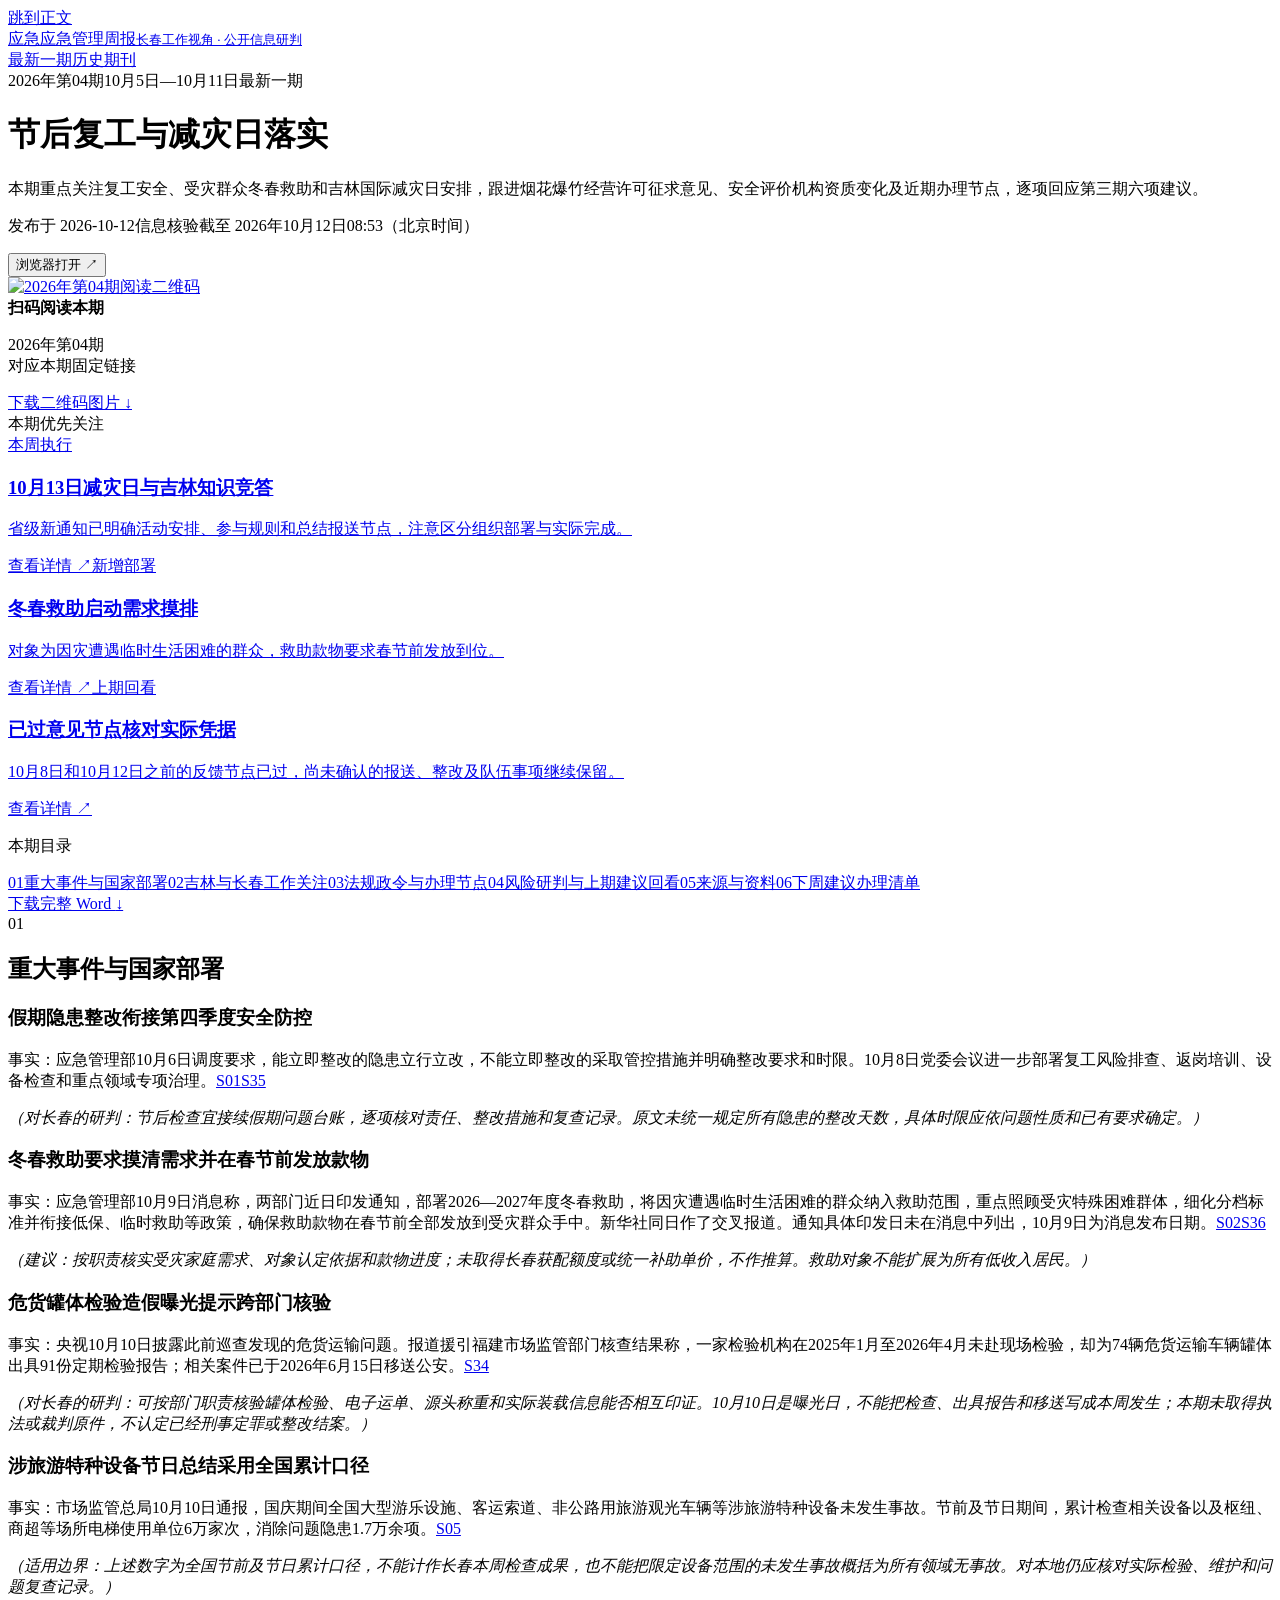
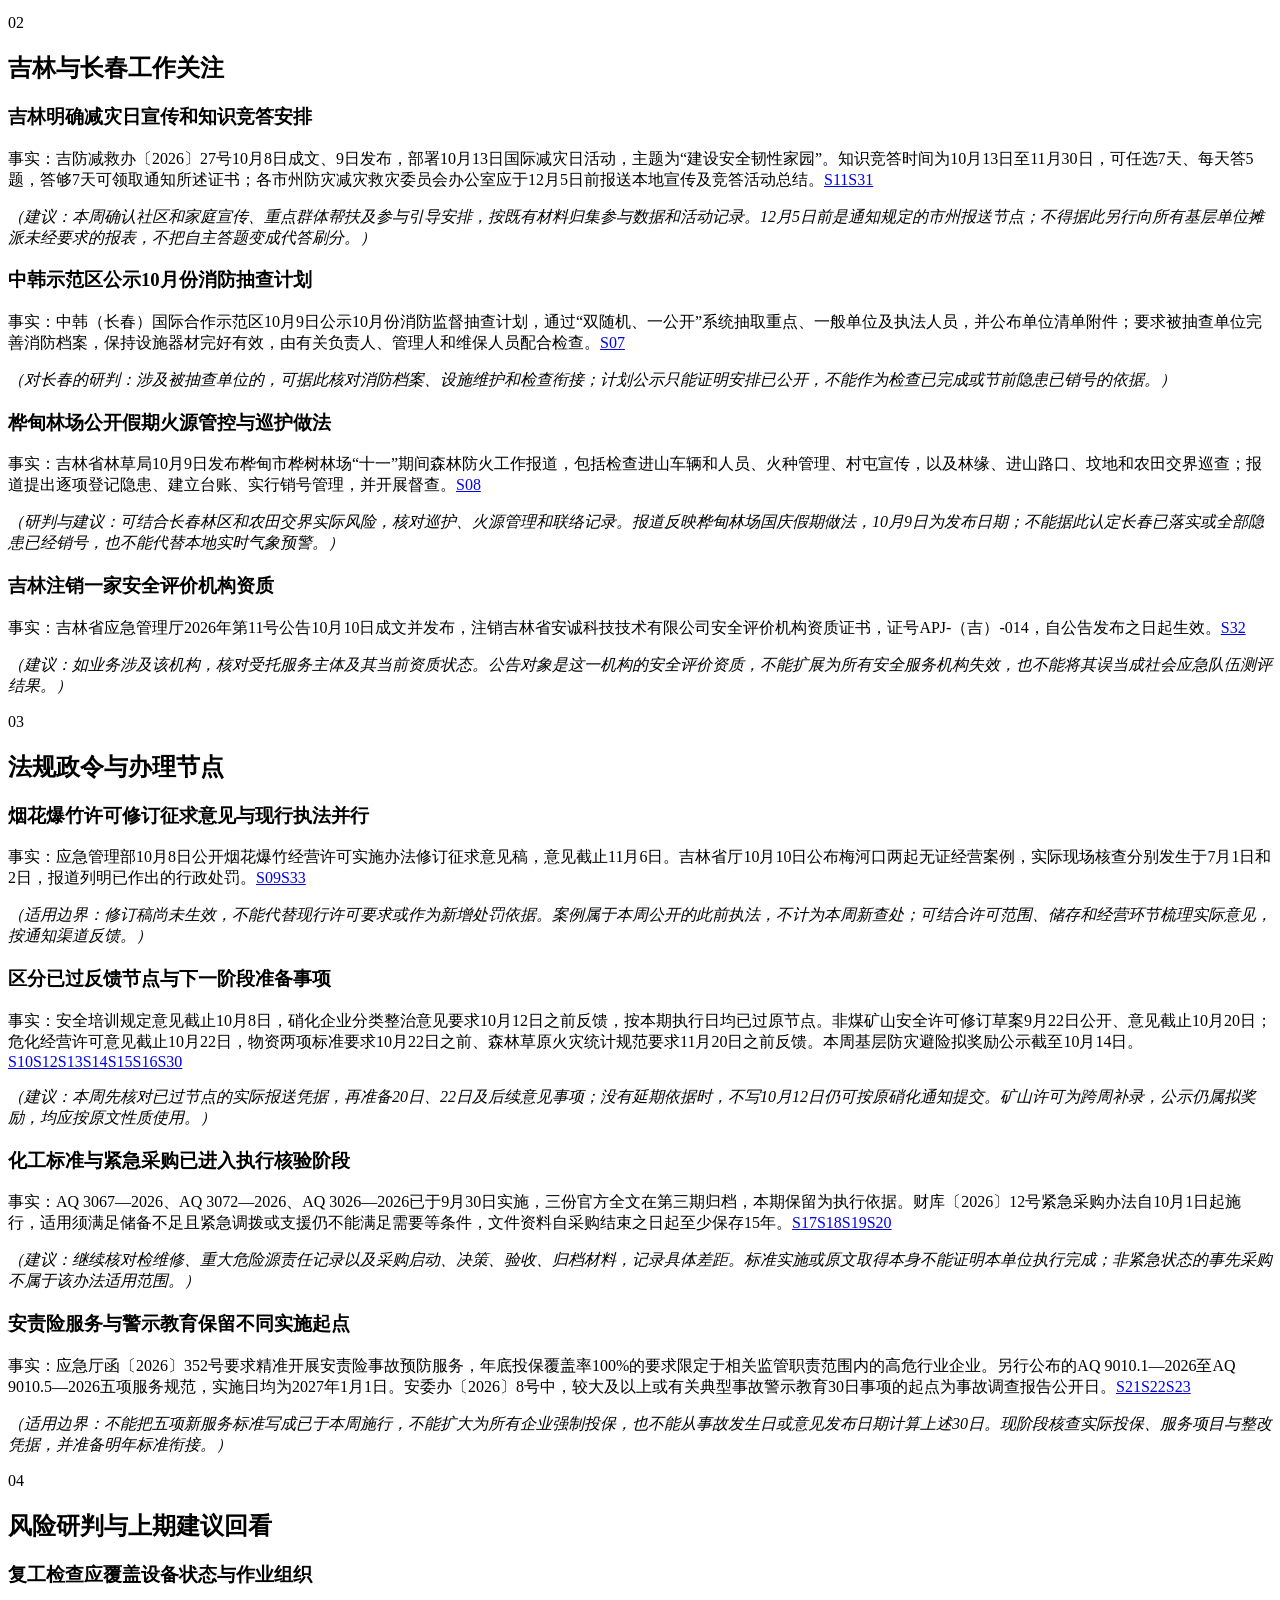
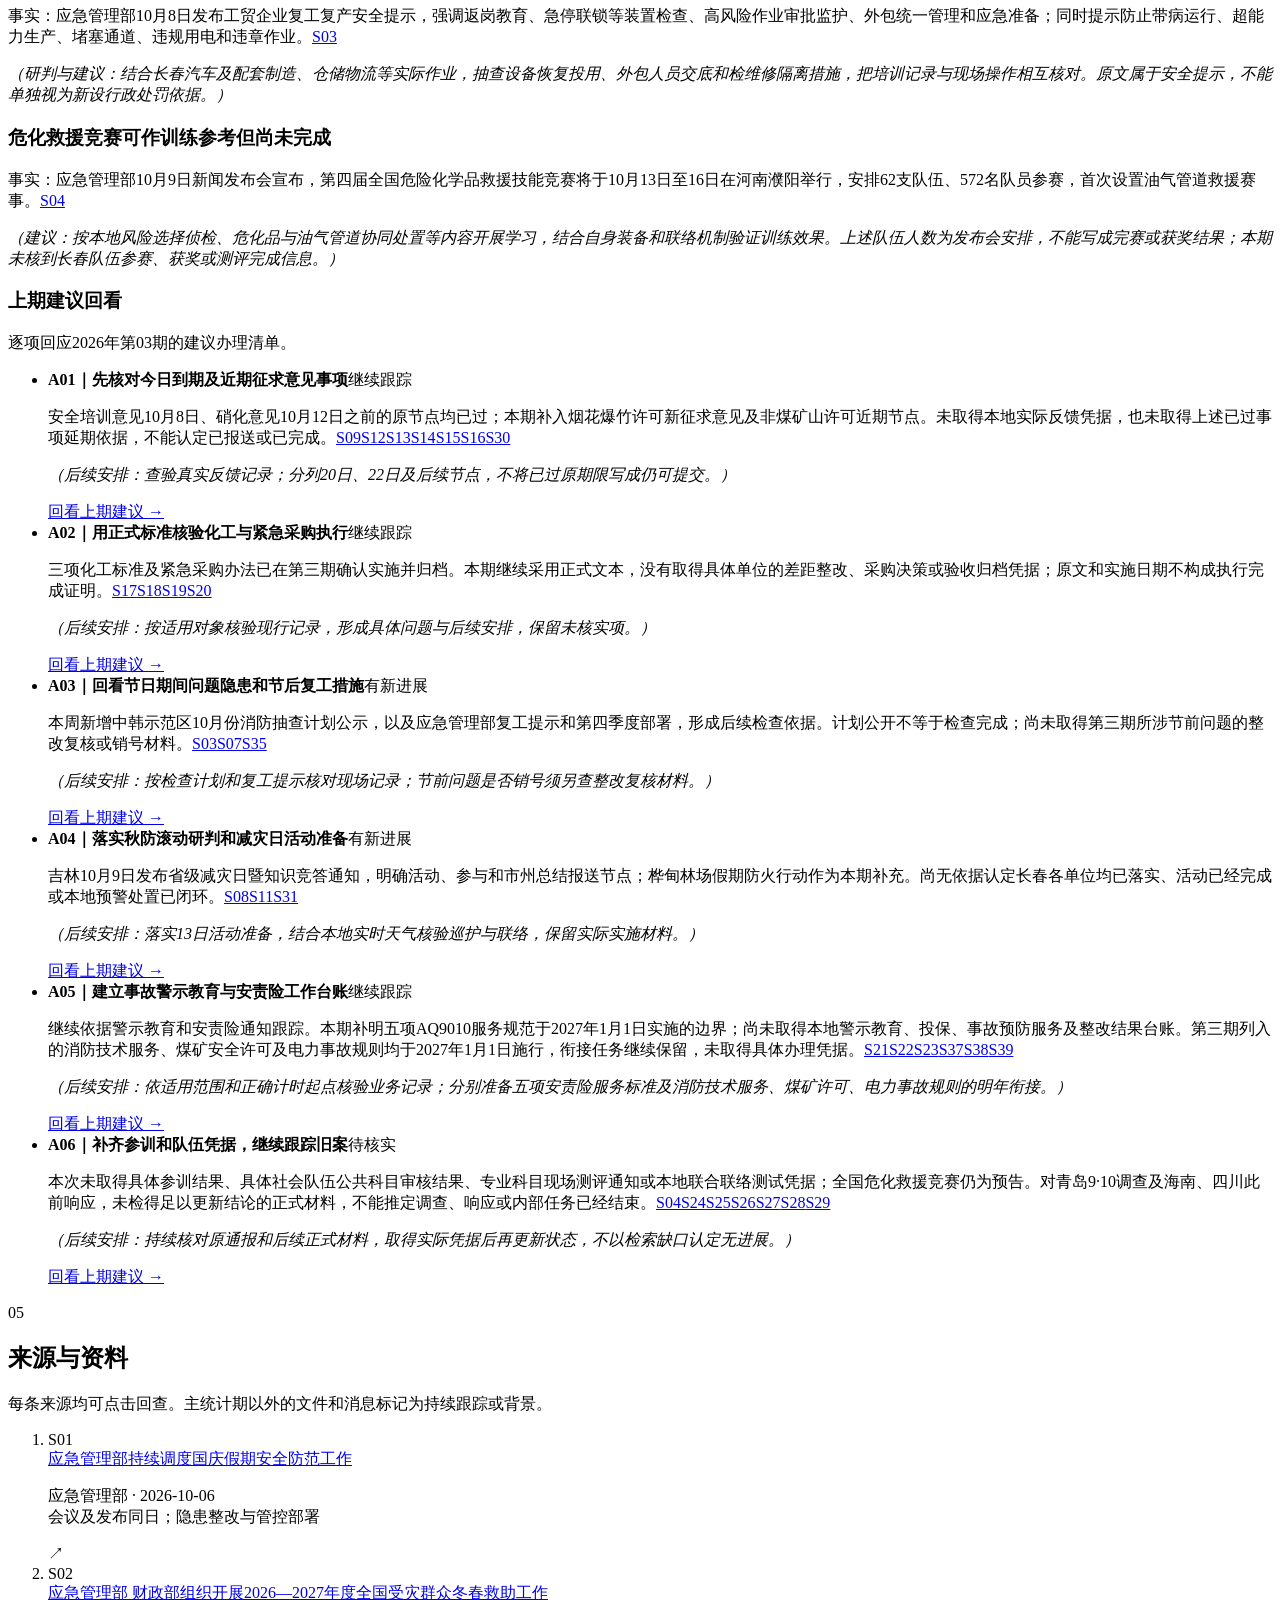
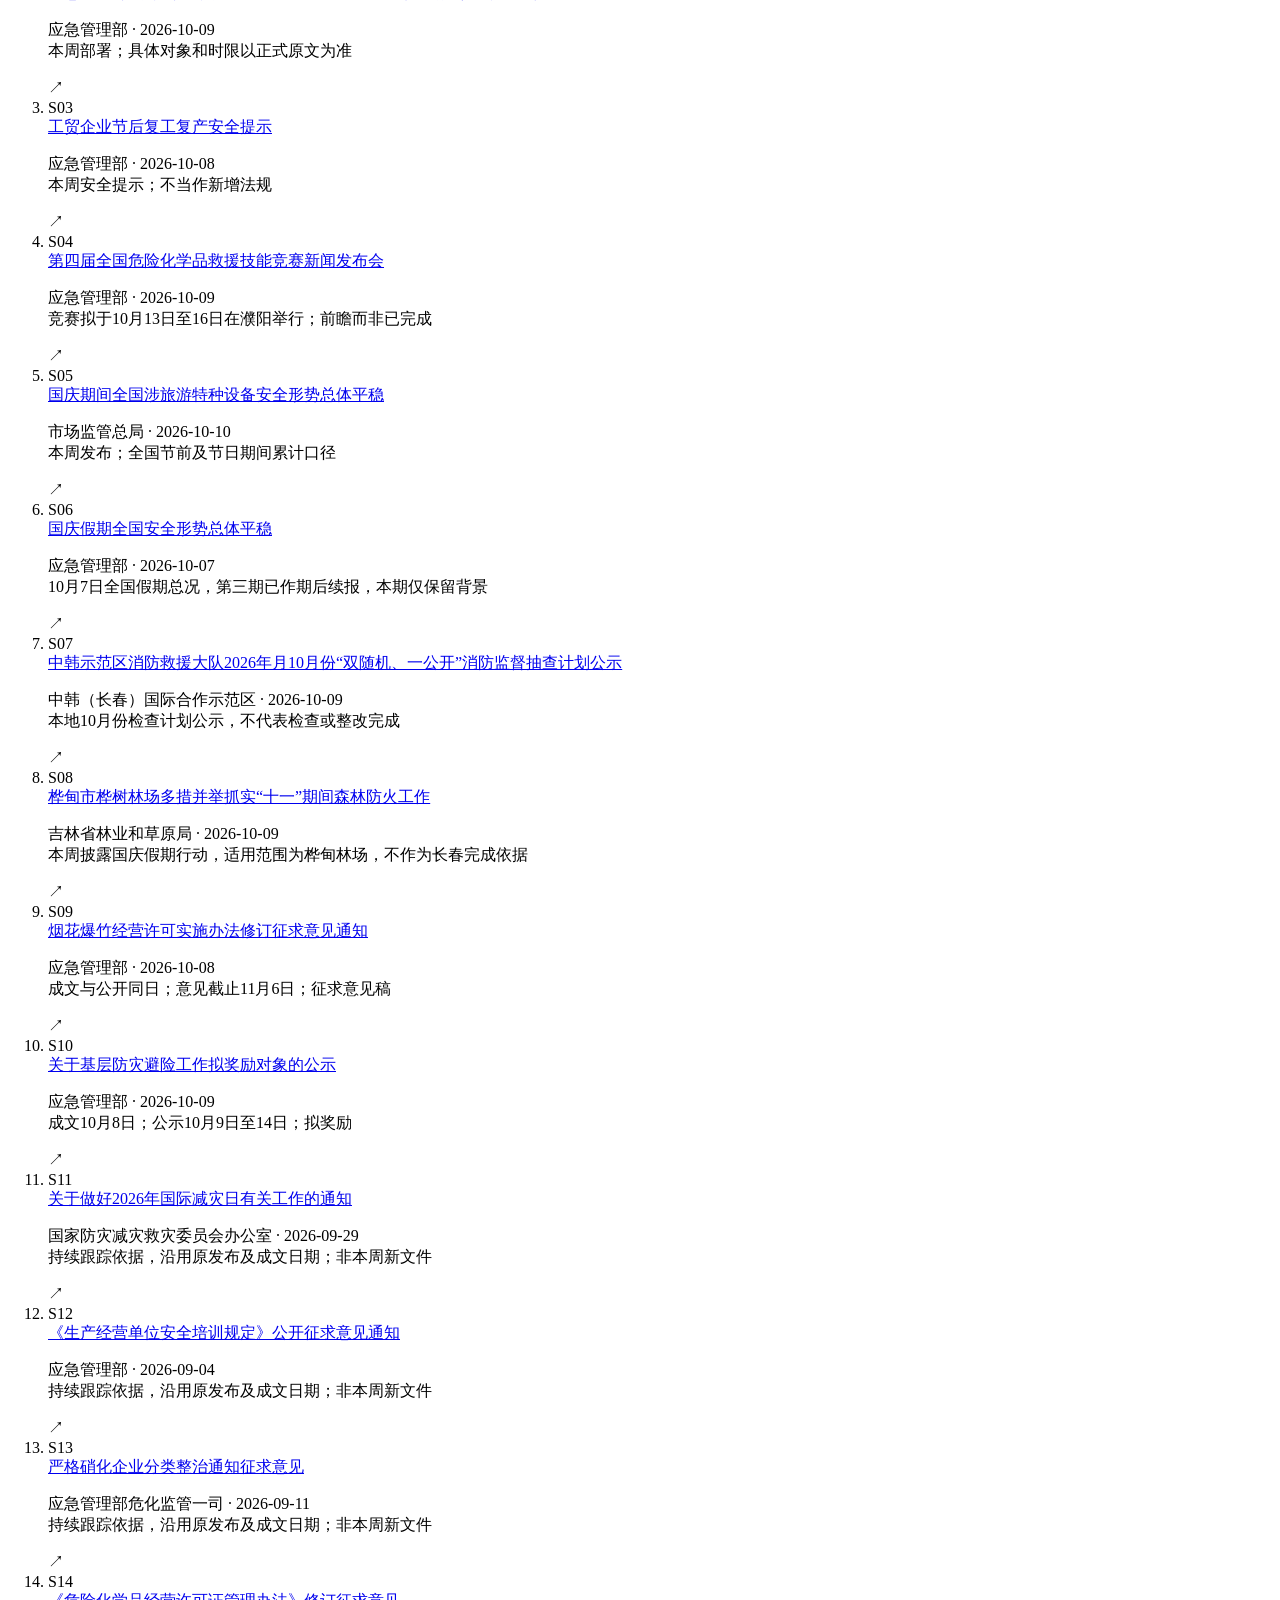
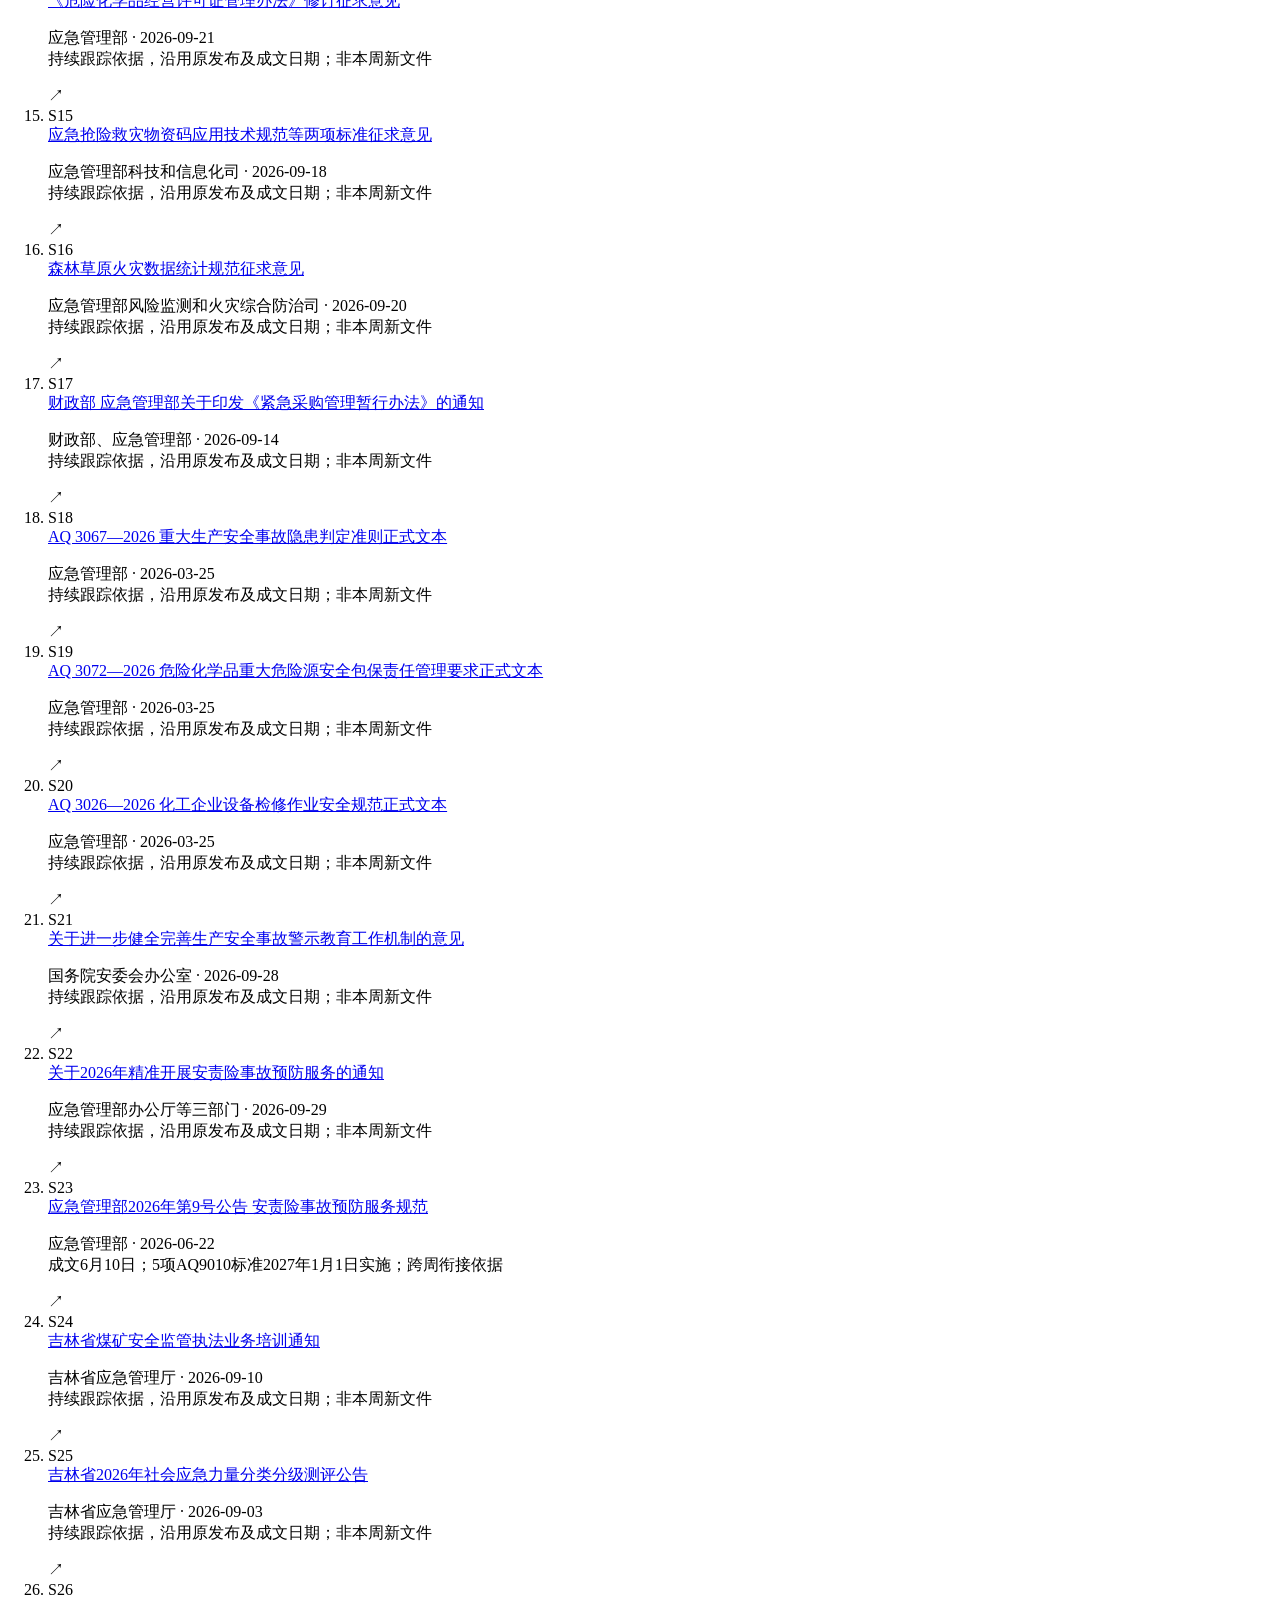
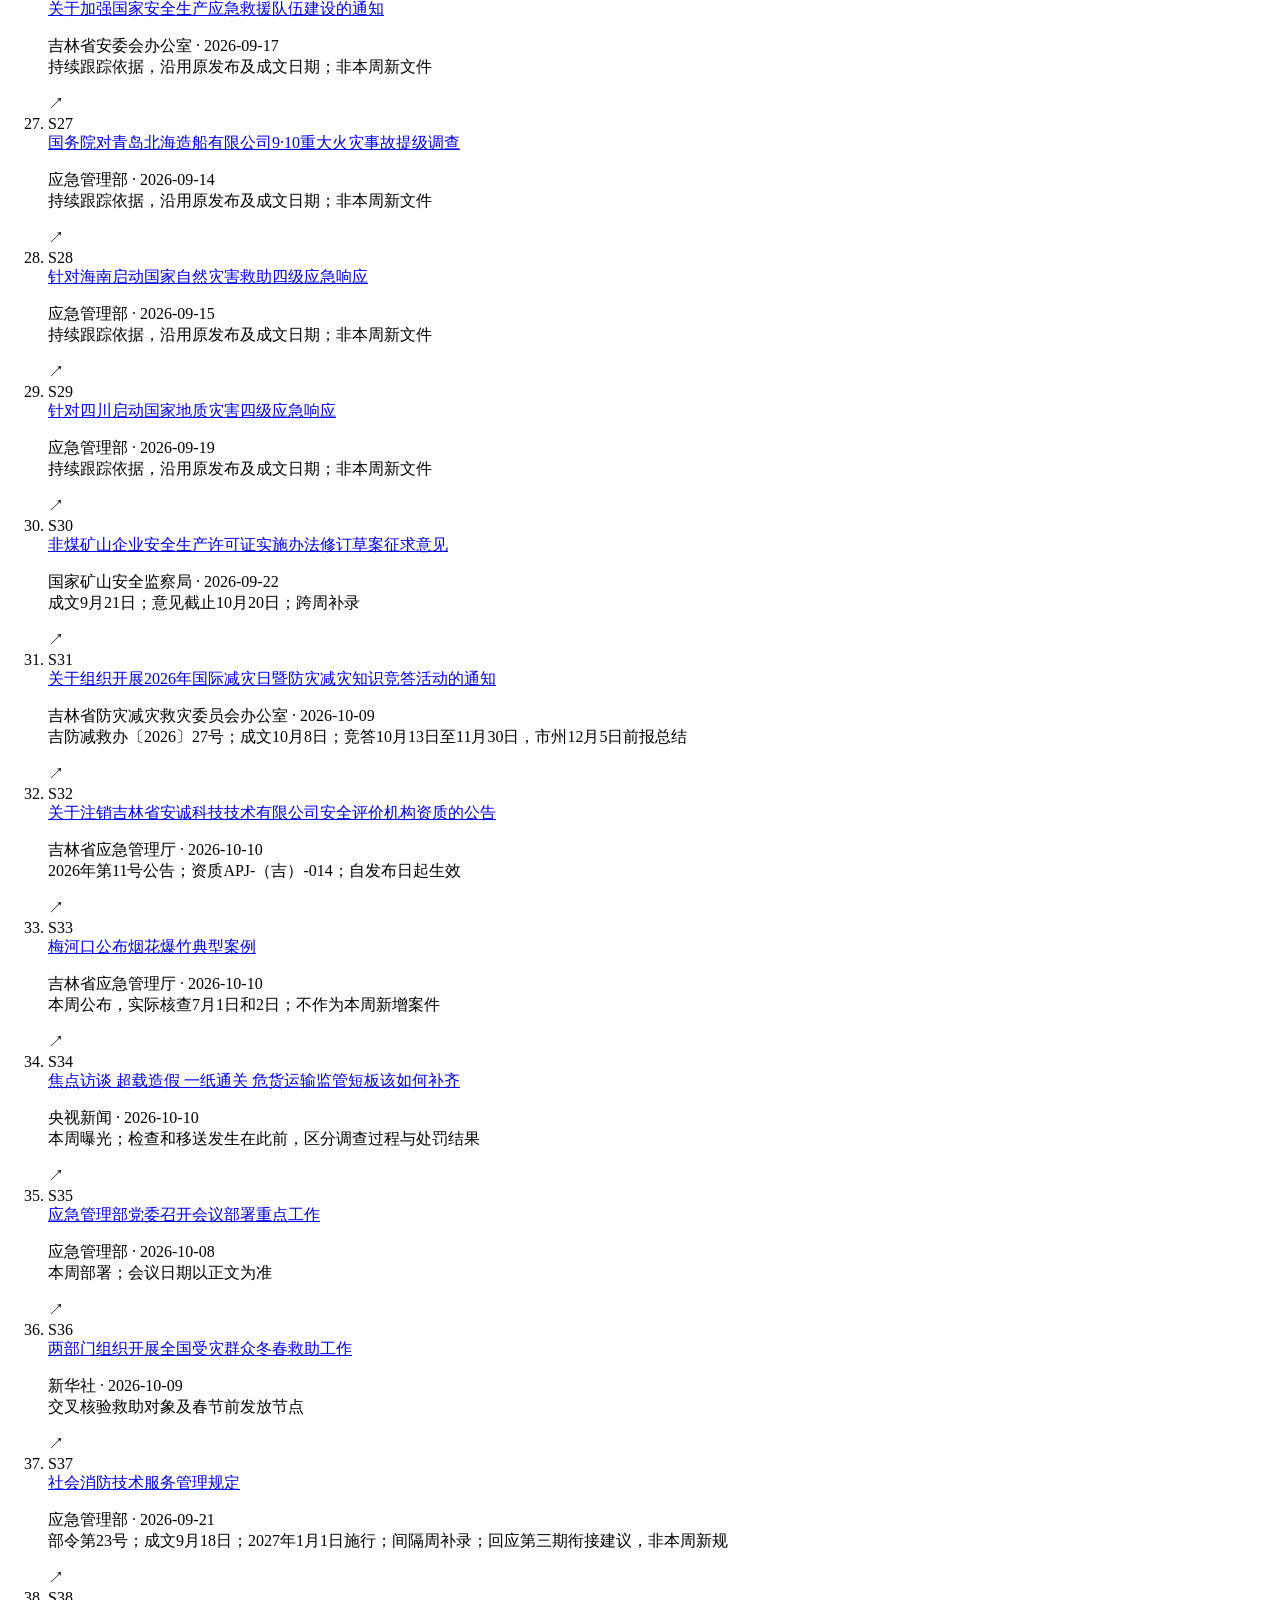
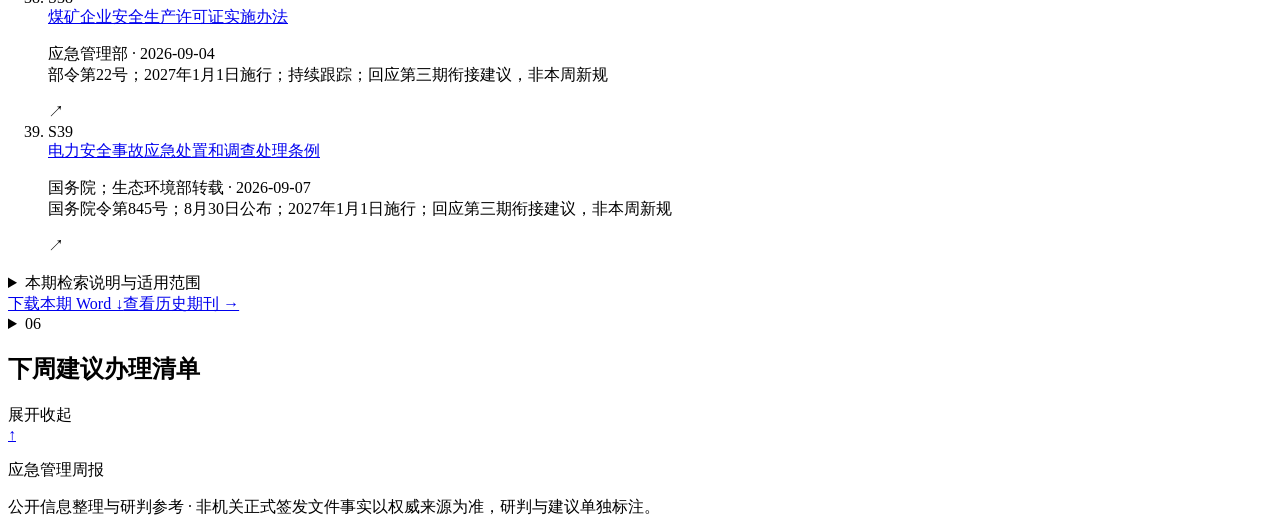
==== commit 882549bb: "Publish reviewed emergency weekly issue 2026-04" ====
--- a/public/index.html
+++ b/public/index.html
@@ -1 +1 @@
-<!doctype html><html lang="zh-CN"><head><meta charset="utf-8"><meta name="viewport" content="width=device-width, initial-scale=1, viewport-fit=cover"><meta name="theme-color" content="#12354a"><title>2026年第03期 国庆安全部署与新规实施衔接 · 应急管理周报</title><meta name="description" content="聚焦假期隐患整改、吉林秋防与长春重点场所检查，跟进化工标准和紧急采购新规实施，逐项回应第二期六项建议。"><meta property="og:title" content="2026年第03期 国庆安全部署与新规实施衔接 · 应急管理周报"><meta property="og:description" content="聚焦假期隐患整改、吉林秋防与长春重点场所检查，跟进化工标准和紧急采购新规实施，逐项回应第二期六项建议。"><meta property="og:type" content="article"><link rel="icon" href="/favicon.svg" type="image/svg+xml"><link rel="stylesheet" href="/style.css?v=2a850cd314b6"></head><body><a class="skip" href="#main">跳到正文</a><header class="header"><div class="header-inner"><a class="brand" href="/"><span class="brand-mark">应急</span><span>应急管理周报<small>长春工作视角 · 公开信息研判</small></span></a><nav aria-label="主导航"><a aria-current="page" href="/">最新一期</a><a  href="/archive/">历史期刊</a></nav></div></header><main id="main"><div class="issue-top"><div class="issue-meta"><span class="pill">2026年第03期</span><span>9月28日—10月4日</span><span>最新一期</span></div><h1>国庆安全部署与新规实施衔接</h1><p class="intro">聚焦假期隐患整改、吉林秋防与长春重点场所检查，跟进化工标准和紧急采购新规实施，逐项回应第二期六项建议。</p><div class="issue-bottom"><div class="issue-publication"><p>发布于 2026-10-08<span>信息核验截至 2026年10月08日 09:34</span></p><button class="browser-button" data-browser data-permalink="/issues/2026-03/">浏览器打开 <span aria-hidden="true">↗</span></button></div><aside class="issue-qr" aria-label="本期阅读二维码"><a class="qr-image-link" href="/qrcodes/2026-03.png" target="_blank" rel="noopener" aria-label="查看2026年第03期二维码大图"><img src="/qrcodes/2026-03.png" width="128" height="128" alt="2026年第03期阅读二维码"></a><div><strong>扫码阅读本期</strong><p>2026年第03期<br>对应本期固定链接</p><a class="qr-download" href="/qrcodes/2026-03.png" download="应急周报_2026-03_二维码.png">下载二维码图片 ↓</a></div></aside></div></div><div class="highlights"><div class="eyebrow">本期优先关注</div><div class="priority-grid"><a class="priority" href="#section-2"><span class="priority-label">执行日提醒</span><h3>安全培训意见10月8日截止</h3><p>核对是否需要反馈并留存凭据；征求意见稿仍须与现行规定区分。</p><span class="priority-link">查看详情 <span aria-hidden="true">↗</span></span></a><a class="priority" href="#section-2"><span class="priority-label">实施核验</span><h3>三项化工标准正式全文已补齐</h3><p>9月30日标准实施、10月1日紧急采购办法施行，从准备转入执行核验。</p><span class="priority-link">查看详情 <span aria-hidden="true">↗</span></span></a><a class="priority" href="#follow-up"><span class="priority-label">上期回看</span><h3>六项建议逐项回应</h3><p>新增长春具体检查公开进展；未确认的参训、整改和队伍情况继续保留。</p><span class="priority-link">查看详情 <span aria-hidden="true">↗</span></span></a></div></div><div class="reader"><aside class="toc"><div class="toc-inner"><p>本期目录</p><nav aria-label="本期目录"><a href="#section-0"><span>01</span>重大事件与国家部署</a><a href="#section-1"><span>02</span>吉林与长春工作关注</a><a href="#section-2"><span>03</span>法规政令与标准节点</a><a href="#section-3"><span>04</span>风险研判与上期建议回看</a><a href="#sources"><span>05</span>来源与资料</a><a href="#section-4"><span>06</span>下周建议办理清单</a></nav><a class="download" href="/downloads/2026-03.docx" download>下载完整 Word <span aria-hidden="true">↓</span></a></div></aside><article class="article"><section class="report-section" id="section-0"><div class="section-heading"><span>01</span><h2>重大事件与国家部署</h2></div><div class="news-list"><div class="news-item"><h3>国庆安全调度强调问题隐患及时整改</h3><p class="brief brief-fact">事实：应急管理部10月3日视频调度国庆假期安全防范工作。通报的假期累计口径为：部、省派出检查组4200余个，发现问题隐患40300余个；要求各地举一反三、及时整改，并持续开展风险研判和应急值守。<span class="citations"><a href="#source-S21" aria-label="查看来源S21">S21</a></span></p><p class="brief brief-commentary brief-analysis"><em>（对长春的研判：节后检查宜优先回看假期发现问题的整改与复核记录，特别是动火作业、承包作业和人员密集场所。上述数字是全国部、省检查的累计问题隐患，不能当成长春数据，也不能全部称作重大事故隐患。）</em></p></div><div class="news-item"><h3>重庆、陕西、贵州相关地区启动防汛或地灾响应</h3><p class="brief brief-fact">事实：9月28日，应急管理部针对重庆、陕西启动国家地质灾害四级应急响应；9月30日16时，国家防总、应急管理部针对重庆、贵州启动防汛四级应急响应；当日又针对贵州启动国家地质灾害四级应急响应，同时维持重庆、陕西地灾四级响应。新华社报道核对了贵州启动地灾响应及重庆、陕西维持响应的情况。<span class="citations"><a href="#source-S23" aria-label="查看来源S23">S23</a><a href="#source-S24" aria-label="查看来源S24">S24</a><a href="#source-S25" aria-label="查看来源S25">S25</a><a href="#source-S26" aria-label="查看来源S26">S26</a></span></p><p class="brief brief-commentary brief-scope"><em>（适用边界：防汛与地质灾害响应是两类机制，上述为相应通报当日状态，不能表述为三地统一启动防汛响应，也不代表长春启动同级响应。本组报道未据以作伤亡或损失判断。）</em></p></div><div class="news-item"><h3>本周公布的非法化工案例指向出租转租车间风险</h3><p class="brief brief-fact">事实：应急管理部9月29日公布3起化工非法生产典型案例，涉及在生产车间内擅自开展硝化生产、车间转租等问题。案件发现时间分别为2026年6月、4月和2025年12月；公开时分别处于立案侦查、提起公诉和已判刑阶段。<span class="citations"><a href="#source-S22" aria-label="查看来源S22">S22</a></span></p><p class="brief brief-commentary brief-action"><em>（建议：结合既有排查安排，核验厂房出租转租后的实际用途、承租主体和现场设备原料，关注非化工企业夹带化工生产线索。不能将本周公布写成本周查处，也不能把不同司法阶段混写成均已判刑。）</em></p></div><div class="news-item"><h3>统计期后续报：10月7日全国假期安全情况</h3><p class="brief brief-fact">事实：应急管理部10月7日22:46发布假期情况，称截至当日22时，全国国庆假期安全形势总体平稳，未发生重大以上灾害事故。<span class="citations"><a href="#source-S27" aria-label="查看来源S27">S27</a></span></p><p class="brief brief-commentary brief-scope"><em>（适用边界：这条为统计期后重要进展，单独补充至实际检索时点；不能改写为无事故，也不将假期整体情况并入9月28日至10月4日的本周统计。）</em></p></div></div></section><section class="report-section" id="section-1"><div class="section-heading"><span>02</span><h2>吉林与长春工作关注</h2></div><div class="news-list"><div class="news-item"><h3>吉林部署节日安全与秋收防火</h3><p class="brief brief-fact">事实：9月29日吉林省委常委会会议部署国庆安全工作，要求加强人员密集场所、交通运输、旅游出行等领域隐患整治，同时部署农业安全、秸秆禁烧管控和综合利用。9月30日省政府网站发布督导调度消息，强调动火审批报备、旁站监管、畅通安全出口和整治电动自行车进楼入户等问题；该文未单独标明活动具体日期。<span class="citations"><a href="#source-S31" aria-label="查看来源S31">S31</a><a href="#source-S32" aria-label="查看来源S32">S32</a></span></p><p class="brief brief-commentary brief-action"><em>（建议：结合秋收、场所运营及节后复工情况，核验本地风险清单和承办责任。省级部署应落实到具体对象、检查记录和复核结果，不能据公开部署直接认定本地整改完成。）</em></p></div><div class="news-item"><h3>中韩示范区9月29日检查重点场所</h3><p class="brief brief-fact">事实：中韩（长春）国际合作示范区9月30日发布9月29日专项检查情况，检查尚德购物中心、尚德华园小区临街商铺及公共区域，涉及消防设施、疏散通道、用电用气、电动自行车充电和可燃杂物。对发现问题提出整改要求，督促立行立改。<span class="citations"><a href="#source-S33" aria-label="查看来源S33">S33</a></span></p><p class="brief brief-commentary brief-scope"><em>（适用边界：这是已核实的具体检查行动，可计入公开进展；原文未提供逐项销号结果，不能进一步推定所有问题均已整改或全市检查已完成。）</em></p></div><div class="news-item"><h3>秋防研判与航空巡护：明确地域范围</h3><p class="brief brief-fact">事实：10月2日发布的全国10月自然灾害风险研判，将吉林东部部分地区列为森林火险较高危险区域。同日应急部报道，吉林驻防机组在国庆节前对长白山周边重点林区、自然保护区开展空中巡护，采集可燃物、道路、水源等信息，更新火险要素台账。<span class="citations"><a href="#source-S20" aria-label="查看来源S20">S20</a><a href="#source-S34" aria-label="查看来源S34">S34</a></span></p><p class="brief brief-commentary brief-analysis"><em>（对长春的研判：可参考其火源管控和台账更新做法，结合本地气象、林区分布和秋收活动滚动研判。吉林东部月度预测不能直接写成长春全域预警，长白山行动也不能作为长春已执行的证明。）</em></p></div><div class="news-item"><h3>培训与队伍测评继续按实际凭据核验</h3><p class="brief brief-fact">事实：省厅煤矿监管培训原计划为9月21日至24日；社会应急力量测评原公告申报截止日为9月11日，公共科目审核结果在申报截止后20个工作日内告知，现场测评另行通知。国家专业队建设通知另行规定共建共管、调动指挥等要求，三类事项须分别核对。<span class="citations"><a href="#source-S14" aria-label="查看来源S14">S14</a><a href="#source-S15" aria-label="查看来源S15">S15</a><a href="#source-S16" aria-label="查看来源S16">S16</a></span></p><p class="brief brief-commentary brief-scope"><em>（适用边界：本次未取得具体参训结果、测评通知接收记录或本地专业支援联络测试记录。计划日期经过，不等于实际任务已完成。）</em></p></div></div></section><section class="report-section" id="section-2"><div class="section-heading"><span>03</span><h2>法规政令与标准节点</h2></div><div class="news-list"><div class="news-item"><h3>三项化工安全强制标准已实施，正式全文已补齐</h3><p class="brief brief-fact">事实：AQ 3067—2026、AQ 3072—2026、AQ 3026—2026均于9月30日实施。应急部标准文本页面公开于3月25日，PDF封面标明3月9日发布；本期已取得三份正式全文。AQ 3026—2026代替AQ 3026—2008。<span class="citations"><a href="#source-S04" aria-label="查看来源S04">S04</a><a href="#source-S28" aria-label="查看来源S28">S28</a><a href="#source-S29" aria-label="查看来源S29">S29</a><a href="#source-S30" aria-label="查看来源S30">S30</a></span></p><p class="brief brief-commentary brief-action"><em>（建议：从实施准备转入执行核验，逐项对照适用对象、重大隐患判定、包保责任及检修作业记录。取得全文是本期资料补齐，不代表具体单位已学完、已整改或符合全部条款。）</em></p></div><div class="news-item"><h3>紧急采购办法10月1日施行，先核验适用条件</h3><p class="brief brief-fact">事实：财库〔2026〕12号于9月7日成文、9月14日公开，《紧急采购管理暂行办法》自10月1日起施行。适用条件包括现有储备不足、经紧急调拨或支援仍不能满足应急需要；非紧急状态下的事先采购不属于该范围。办法规定内部会商、履约验收和文件资料自采购结束之日起至少保存15年等要求。<span class="citations"><a href="#source-S05" aria-label="查看来源S05">S05</a></span></p><p class="brief brief-commentary brief-action"><em>（建议：财务与物资岗位对照原文核查启动理由、采购决策、验收和归档。不能仅因项目名称带有应急二字就使用简化采购程序。）</em></p></div><div class="news-item"><h3>事故警示教育新机制明确30日计时起点</h3><p class="brief brief-fact">事实：安委办〔2026〕8号9月17日成文、9月28日公开，要求较大及以上生产安全事故或有关典型事故，在调查报告公开后30日内组织事故警示教育；较大以下事故根据实际开展。<span class="citations"><a href="#source-S01" aria-label="查看来源S01">S01</a></span></p><p class="brief brief-commentary brief-action"><em>（建议：建立以调查报告公开日为起点的事项台账，记录适用事故、组织主体、教育安排和整改措施。不能把事故发生日或提级调查日当作这项30日期限的起点。）</em></p></div><div class="news-item"><h3>安责险预防服务要求摸清底数、核查服务实效</h3><p class="brief brief-fact">事实：应急厅函〔2026〕352号9月29日成文并公开，针对矿山、危化品、烟花爆竹、金属冶炼等重点高危行业部署安责险事故预防服务，要求建立动态企业台账，确保年底前相关监管高危行业企业投保覆盖率达到100%，并开展服务评估、公示和隐患整改。<span class="citations"><a href="#source-S02" aria-label="查看来源S02">S02</a></span></p><p class="brief brief-commentary brief-action"><em>（建议：先核对职责范围、应投保企业底数与保单，再核验预防服务是否形成具体问题和整改记录。该年底目标有适用范围，不能扩大为全市所有企业一律强制投保。）</em></p></div><div class="news-item"><h3>近期征求意见节点：10月8日、12日之前及22日</h3><p class="brief brief-fact">事实：安全培训规定征求意见截止10月8日；硝化企业分类整治通知意见须在10月12日之前反馈；危化品经营许可证办法修订意见截止10月22日；两项救灾物资标准意见须在10月22日之前反馈；森林草原火灾统计规范意见须在11月20日之前反馈。均为征求意见稿。<span class="citations"><a href="#source-S06" aria-label="查看来源S06">S06</a><a href="#source-S07" aria-label="查看来源S07">S07</a><a href="#source-S08" aria-label="查看来源S08">S08</a><a href="#source-S10" aria-label="查看来源S10">S10</a><a href="#source-S11" aria-label="查看来源S11">S11</a></span></p><p class="brief brief-commentary brief-action"><em>（建议：本期实际编制日为10月8日，先确认安全培训意见是否需要按原通知渠道反馈并留存凭据；硝化事项如适用，宜在10月11日前完成内部核对。其余节点分项安排，不以草案替代现行规定，也不因截止日期到来就认定已报送。）</em></p></div><div class="news-item"><h3>间隔周补录：消防技术服务规定明年施行</h3><p class="brief brief-fact">事实：应急管理部第23号令《社会消防技术服务管理规定》9月18日成文、9月21日公开，自2027年1月1日起施行；对实施前已从业但不符合新从业条件的机构，设置自实施日起1年的条件衔接安排。煤矿企业安全生产许可证办法和电力安全事故应急处置、调查处理条例同为2027年1月1日施行事项。<span class="citations"><a href="#source-S09" aria-label="查看来源S09">S09</a><a href="#source-S12" aria-label="查看来源S12">S12</a><a href="#source-S13" aria-label="查看来源S13">S13</a></span></p><p class="brief brief-commentary brief-scope"><em>（适用边界：消防文件属于9月21日至27日间隔周的重点补录，不是本统计周新发布；1年安排针对相应从业条件，不能解释为全部条款统一延后1年施行。）</em></p></div></div></section><section class="report-section" id="section-3"><div class="section-heading"><span>04</span><h2>风险研判与上期建议回看</h2></div><div class="news-list"><div class="news-item"><h3>节后先核实问题是否真正整改</h3><p class="brief brief-fact">事实：国家调度要求对假期发现问题及时整改，吉林部署强调动火监管和重点场所安全，中韩示范区已有具体检查报道。<span class="citations"><a href="#source-S21" aria-label="查看来源S21">S21</a><a href="#source-S32" aria-label="查看来源S32">S32</a><a href="#source-S33" aria-label="查看来源S33">S33</a></span></p><p class="brief brief-commentary brief-analysis"><em>（研判与建议：将问题照片、责任人、整改措施、复核结果关联到同一条记录；对停产后复工、检维修交接和人员变化重新核验风险。不把检查已开展、已发通知或已转发材料等同于风险已消除。）</em></p></div><div class="news-item"><h3>10月13日国际减灾日提前安排到社区和家庭</h3><p class="brief brief-fact">事实：国防减救办明电〔2026〕8号9月28日成文、29日公开，明确10月13日国际减灾日主题为“建设安全韧性家园”，部署住房、家庭、社区及基层支撑保障等工作。<span class="citations"><a href="#source-S03" aria-label="查看来源S03">S03</a></span></p><p class="brief brief-commentary brief-action"><em>（建议：结合既有活动安排，把疏散路线、家庭应急计划、重点群体帮助和社区风险排查作为可演示、可核验的内容，避免重复报表和单纯材料堆砌。）</em></p></div></div><div class="follow-up" id="follow-up" style="scroll-margin-top:110px"><h3>上期建议回看</h3><p class="follow-up-intro">逐项回应2026年第02期的建议办理清单。</p><ul><li><div class="follow-up-heading"><strong>A01｜今日核实培训报到，结束后归集业务问题</strong><span class="follow-up-status">待核实</span></div><p>原培训计划9月21日至24日已过。本次未取得实际参训名单、回执接收或培训结果材料；原计划不能证明任务按期完成。<span class="citations"><a href="#source-S14" aria-label="查看来源S14">S14</a></span></p><p class="brief brief-commentary brief-action"><em>（后续安排：核实参训与培训结果凭据，归集业务问题；无凭据继续保留待核实。）</em></p><a href="/issues/2026-02/#action-2026-02-A01">回看上期建议 →</a></li><li><div class="follow-up-heading"><strong>A02｜将节前检维修、动火和重点场所检查落到具体记录</strong><span class="follow-up-status">有新进展</span></div><p>公开进展：已核实中韩示范区9月29日开展重点场所检查，省级部署进一步强调动火、疏散通道等。公开报道未提供逐项销号结果，不能据此认定第二期建议整体完成。<span class="citations"><a href="#source-S31" aria-label="查看来源S31">S31</a><a href="#source-S32" aria-label="查看来源S32">S32</a><a href="#source-S33" aria-label="查看来源S33">S33</a></span></p><p class="brief brief-commentary brief-action"><em>（后续安排：结合具体职责核对相关问题的整改和复核记录；区别检查行动与整改完成。）</em></p><a href="/issues/2026-02/#action-2026-02-A02">回看上期建议 →</a></li><li><div class="follow-up-heading"><strong>A03｜提前准备9月30日标准和10月1日采购新规衔接</strong><span class="follow-up-status">有新进展</span></div><p>三项化工标准9月30日实施，紧急采购办法10月1日施行；本期补齐三份官方标准全文，解决上期原文未取得的资料缺口。具体单位是否完成学习、制度调整和执行核验，仍无确认凭据。<span class="citations"><a href="#source-S04" aria-label="查看来源S04">S04</a><a href="#source-S05" aria-label="查看来源S05">S05</a><a href="#source-S28" aria-label="查看来源S28">S28</a><a href="#source-S29" aria-label="查看来源S29">S29</a><a href="#source-S30" aria-label="查看来源S30">S30</a></span></p><p class="brief brief-commentary brief-action"><em>（后续安排：以正式文本核验适用对象和现行记录，列出具体差距及整改安排。）</em></p><a href="/issues/2026-02/#action-2026-02-A03">回看上期建议 →</a></li><li><div class="follow-up-heading"><strong>A04｜核验专业支援联络与社会队伍测评状态</strong><span class="follow-up-status">继续跟踪</span></div><p>仍依据社会力量测评公告和国家专业队建设通知跟踪；本次未取得具体队伍审核结果、现场测评通知或本地联合联络测试记录。长白山航空巡护不是社会队伍测评结果，也不能代替本地值守验证。<span class="citations"><a href="#source-S15" aria-label="查看来源S15">S15</a><a href="#source-S16" aria-label="查看来源S16">S16</a><a href="#source-S34" aria-label="查看来源S34">S34</a></span></p><p class="brief brief-commentary brief-action"><em>（后续安排：分别核验测评系统通知、专业支援联络和通信测试，留存真实回执。）</em></p><a href="/issues/2026-02/#action-2026-02-A04">回看上期建议 →</a></li><li><div class="follow-up-heading"><strong>A05｜整理近期征求意见与明年施行事项</strong><span class="follow-up-status">继续跟踪</span></div><p>安全培训意见截止日为执行当天10月8日，其余意见节点为10月12日之前、10月22日或之前、11月20日之前；新增补录消防技术服务明年施行事项。尚无用户或公开材料确认本地意见已报送。<span class="citations"><a href="#source-S06" aria-label="查看来源S06">S06</a><a href="#source-S07" aria-label="查看来源S07">S07</a><a href="#source-S08" aria-label="查看来源S08">S08</a><a href="#source-S09" aria-label="查看来源S09">S09</a><a href="#source-S10" aria-label="查看来源S10">S10</a><a href="#source-S11" aria-label="查看来源S11">S11</a><a href="#source-S12" aria-label="查看来源S12">S12</a><a href="#source-S13" aria-label="查看来源S13">S13</a></span></p><p class="brief brief-commentary brief-action"><em>（后续安排：优先核对今日截止事项，按各原文节点分别准备；明年施行事项继续安排衔接。）</em></p><a href="/issues/2026-02/#action-2026-02-A05">回看上期建议 →</a></li><li><div class="follow-up-heading"><strong>A06｜继续跟踪事故调查、灾害响应和本地新增部署</strong><span class="follow-up-status">有新进展</span></div><p>已核实本周新的防汛、地灾响应和吉林、长春相关公开部署。对青岛9·10调查、海南9月15日救助响应、四川9月19日地灾响应，本次未检得本统计期新增正式结论或终止信息，不能推定调查、搜救或响应已经结束，也不将旧伤亡口径当作今日数据。<span class="citations"><a href="#source-S17" aria-label="查看来源S17">S17</a><a href="#source-S18" aria-label="查看来源S18">S18</a><a href="#source-S19" aria-label="查看来源S19">S19</a><a href="#source-S23" aria-label="查看来源S23">S23</a><a href="#source-S24" aria-label="查看来源S24">S24</a><a href="#source-S25" aria-label="查看来源S25">S25</a><a href="#source-S31" aria-label="查看来源S31">S31</a><a href="#source-S33" aria-label="查看来源S33">S33</a></span></p><p class="brief brief-commentary brief-action"><em>（后续安排：持续查权威续报和本地实时预警；内部尚未确认事项继续保留，不以本次检索缺口认定无进展。）</em></p><a href="/issues/2026-02/#action-2026-02-A06">回看上期建议 →</a></li></ul></div></section><section class="report-section sources" id="sources"><div class="section-heading"><span>05</span><h2>来源与资料</h2></div><p>每条来源均可点击回查。主统计期以外的文件和消息标记为持续跟踪或背景。</p><ol><li id="source-S01"><span class="source-id">S01</span><div><a href="https://www.mem.gov.cn/gk/zfxxgkpt/fdzdgknr/202609/t20260928_717809.shtml" target="_blank" rel="noopener noreferrer">关于进一步健全完善生产安全事故警示教育工作机制的意见</a><p>国务院安委会办公室 · 2026-09-28<br>安委办〔2026〕8号；成文9月17日；本周公开</p></div><span aria-hidden="true">↗</span></li><li id="source-S02"><span class="source-id">S02</span><div><a href="https://www.mem.gov.cn/gk/zfxxgkpt/fdzdgknr/202609/t20260929_717910.shtml" target="_blank" rel="noopener noreferrer">关于2026年精准开展安责险事故预防服务的通知</a><p>应急管理部办公厅等三部门 · 2026-09-29<br>应急厅函〔2026〕352号；成文与发布同日</p></div><span aria-hidden="true">↗</span></li><li id="source-S03"><span class="source-id">S03</span><div><a href="https://www.mem.gov.cn/gk/zfxxgkpt/fdzdgknr/202609/t20260929_717898.shtml" target="_blank" rel="noopener noreferrer">关于做好2026年国际减灾日有关工作的通知</a><p>国家防灾减灾救灾委员会办公室 · 2026-09-29<br>国防减救办明电〔2026〕8号；成文9月28日；活动日10月13日</p></div><span aria-hidden="true">↗</span></li><li id="source-S04"><span class="source-id">S04</span><div><a href="https://www.mem.gov.cn/xw/yjglbgzdt/202603/t20260331_598672.shtml" target="_blank" rel="noopener noreferrer">三项化工和危险化学品强制性行业标准发布</a><p>应急管理部 · 2026-03-31<br>跨周依据；本统计周9月30日实施</p></div><span aria-hidden="true">↗</span></li><li id="source-S05"><span class="source-id">S05</span><div><a href="https://www.mem.gov.cn/gk/zfxxgkpt/fdzdgknr/202609/t20260914_716131.shtml" target="_blank" rel="noopener noreferrer">财政部 应急管理部关于印发《紧急采购管理暂行办法》的通知</a><p>财政部、应急管理部 · 2026-09-14<br>财库〔2026〕12号；成文9月7日；本统计周10月1日施行</p></div><span aria-hidden="true">↗</span></li><li id="source-S06"><span class="source-id">S06</span><div><a href="https://www.mem.gov.cn/gk/zfxxgkpt/fdzdgknr/202609/t20260904_715190.shtml" target="_blank" rel="noopener noreferrer">《生产经营单位安全培训规定》公开征求意见通知</a><p>应急管理部 · 2026-09-04<br>成文9月3日；征求意见截止10月8日；执行日提醒</p></div><span aria-hidden="true">↗</span></li><li id="source-S07"><span class="source-id">S07</span><div><a href="https://www.mem.gov.cn/gk/zfxxgkpt/fdzdgknr/202609/t20260911_715968.shtml" target="_blank" rel="noopener noreferrer">严格硝化企业分类整治通知征求意见</a><p>应急管理部危化监管一司 · 2026-09-11<br>跨周补录；10月12日之前反馈；征求意见稿</p></div><span aria-hidden="true">↗</span></li><li id="source-S08"><span class="source-id">S08</span><div><a href="https://www.mem.gov.cn/gk/zfxxgkpt/fdzdgknr/202609/t20260921_717221.shtml" target="_blank" rel="noopener noreferrer">《危险化学品经营许可证管理办法》修订征求意见</a><p>应急管理部 · 2026-09-21<br>间隔周重点补录；意见截止10月22日；征求意见稿</p></div><span aria-hidden="true">↗</span></li><li id="source-S09"><span class="source-id">S09</span><div><a href="https://www.mem.gov.cn/gk/zfxxgkpt/fdzdgknr/202609/t20260921_717182.shtml" target="_blank" rel="noopener noreferrer">社会消防技术服务管理规定</a><p>应急管理部 · 2026-09-21<br>部令第23号；成文9月18日；2027年1月1日施行；间隔周补录</p></div><span aria-hidden="true">↗</span></li><li id="source-S10"><span class="source-id">S10</span><div><a href="https://www.mem.gov.cn/gk/zfxxgkpt/fdzdgknr/202609/t20260918_716865.shtml" target="_blank" rel="noopener noreferrer">应急抢险救灾物资码应用技术规范等两项标准征求意见</a><p>应急管理部科技和信息化司 · 2026-09-18<br>成文9月17日；10月22日之前反馈；征求意见稿</p></div><span aria-hidden="true">↗</span></li><li id="source-S11"><span class="source-id">S11</span><div><a href="https://www.mem.gov.cn/gk/zfxxgkpt/fdzdgknr/202609/t20260920_717064.shtml" target="_blank" rel="noopener noreferrer">森林草原火灾数据统计规范征求意见</a><p>应急管理部风险监测和火灾综合防治司 · 2026-09-20<br>11月20日之前反馈；征求意见稿</p></div><span aria-hidden="true">↗</span></li><li id="source-S12"><span class="source-id">S12</span><div><a href="https://www.mem.gov.cn/gk/zfxxgkpt/fdzdgknr/202609/t20260904_715238.shtml" target="_blank" rel="noopener noreferrer">煤矿企业安全生产许可证实施办法</a><p>应急管理部 · 2026-09-04<br>部令第22号；2027年1月1日施行；持续跟踪</p></div><span aria-hidden="true">↗</span></li><li id="source-S13"><span class="source-id">S13</span><div><a href="https://www.mee.gov.cn/zcwj/gwywj/202609/t20260907_1165234.shtml" target="_blank" rel="noopener noreferrer">电力安全事故应急处置和调查处理条例</a><p>国务院；生态环境部转载 · 2026-09-07<br>国务院令第845号；8月30日公布；2027年1月1日施行</p></div><span aria-hidden="true">↗</span></li><li id="source-S14"><span class="source-id">S14</span><div><a href="https://xxgk.jl.gov.cn/zsjg/aqjg/xxgkmlqy/202609/t20260910_9705905.html" target="_blank" rel="noopener noreferrer">吉林省煤矿安全监管执法业务培训通知</a><p>吉林省应急管理厅 · 2026-09-10<br>成文9月9日；计划培训9月21日至24日；回看依据</p></div><span aria-hidden="true">↗</span></li><li id="source-S15"><span class="source-id">S15</span><div><a href="https://xxgk.jl.gov.cn/zsjg/aqjg/xxgkmlqy/202609/t20260903_9698325.html" target="_blank" rel="noopener noreferrer">吉林省2026年社会应急力量分类分级测评公告</a><p>吉林省应急管理厅 · 2026-09-03<br>2026年第9号；回看依据；具体结果待核实</p></div><span aria-hidden="true">↗</span></li><li id="source-S16"><span class="source-id">S16</span><div><a href="https://xxgk.jl.gov.cn/zsjg/aqjg/xxgkmlqy/202609/t20260917_9714722.html" target="_blank" rel="noopener noreferrer">关于加强国家安全生产应急救援队伍建设的通知</a><p>吉林省安委会办公室 · 2026-09-17<br>吉安委办〔2026〕82号；成文9月15日；回看依据</p></div><span aria-hidden="true">↗</span></li><li id="source-S17"><span class="source-id">S17</span><div><a href="https://www.mem.gov.cn/xw/bndt/202609/t20260914_716153.shtml" target="_blank" rel="noopener noreferrer">国务院对青岛北海造船有限公司9·10重大火灾事故提级调查</a><p>应急管理部 · 2026-09-14<br>跨周背景；不作新伤亡通报或调查结论</p></div><span aria-hidden="true">↗</span></li><li id="source-S18"><span class="source-id">S18</span><div><a href="https://www.mem.gov.cn/xw/yjglbgzdt/202609/t20260915_716214.shtml" target="_blank" rel="noopener noreferrer">针对海南启动国家自然灾害救助四级应急响应</a><p>应急管理部 · 2026-09-15<br>跨周背景；原通报不代表当前响应仍持续</p></div><span aria-hidden="true">↗</span></li><li id="source-S19"><span class="source-id">S19</span><div><a href="https://www.mem.gov.cn/xw/yjglbgzdt/202609/t20260919_716950.shtml" target="_blank" rel="noopener noreferrer">针对四川启动国家地质灾害四级应急响应</a><p>应急管理部 · 2026-09-19<br>跨周背景；不推定失联人员后续情况</p></div><span aria-hidden="true">↗</span></li><li id="source-S20"><span class="source-id">S20</span><div><a href="https://www.mem.gov.cn/xw/yjglbgzdt/202610/t20261002_718165.shtml" target="_blank" rel="noopener noreferrer">10月及国庆假期全国自然灾害风险形势</a><p>国家防灾减灾救灾委员会办公室、应急管理部 · 2026-10-02<br>本周发布；月度及假期预测，不是已发生灾害</p></div><span aria-hidden="true">↗</span></li><li id="source-S21"><span class="source-id">S21</span><div><a href="https://www.mem.gov.cn/xw/bndt/202610/t20261003_718206.shtml" target="_blank" rel="noopener noreferrer">应急管理部视频调度国庆假期安全防范工作</a><p>应急管理部 · 2026-10-03<br>调度与发布同日；全国累计检查口径</p></div><span aria-hidden="true">↗</span></li><li id="source-S22"><span class="source-id">S22</span><div><a href="https://www.mem.gov.cn/xw/yjglbgzdt/202609/t20260929_717917.shtml" target="_blank" rel="noopener noreferrer">应急管理部公布3起化工非法生产典型案例</a><p>应急管理部 · 2026-09-29<br>本周公布；案件发现时间在此前</p></div><span aria-hidden="true">↗</span></li><li id="source-S23"><span class="source-id">S23</span><div><a href="https://www.mem.gov.cn/xw/yjglbgzdt/202609/t20260928_717856.shtml" target="_blank" rel="noopener noreferrer">针对重庆、陕西启动国家地质灾害四级应急响应</a><p>应急管理部 · 2026-09-28<br>本周启动；地灾响应</p></div><span aria-hidden="true">↗</span></li><li id="source-S24"><span class="source-id">S24</span><div><a href="https://www.mem.gov.cn/xw/yjglbgzdt/202609/t20260930_718059.shtml" target="_blank" rel="noopener noreferrer">针对重庆、贵州启动防汛四级应急响应</a><p>国家防总、应急管理部 · 2026-09-30<br>9月30日16时启动；防汛响应</p></div><span aria-hidden="true">↗</span></li><li id="source-S25"><span class="source-id">S25</span><div><a href="https://www.mem.gov.cn/xw/yjglbgzdt/202609/t20260930_718104.shtml" target="_blank" rel="noopener noreferrer">针对贵州启动国家地质灾害四级应急响应</a><p>应急管理部 · 2026-09-30<br>同时维持重庆、陕西地灾四级响应；当日口径</p></div><span aria-hidden="true">↗</span></li><li id="source-S26"><span class="source-id">S26</span><div><a href="https://www.news.cn/politics/20260930/668902610e424763b493e564f15c7cb6/c.html" target="_blank" rel="noopener noreferrer">应急管理部针对贵州启动国家地质灾害四级应急响应</a><p>新华社 · 2026-09-30<br>响应事实交叉核验；不是独立事故调查</p></div><span aria-hidden="true">↗</span></li><li id="source-S27"><span class="source-id">S27</span><div><a href="https://www.mem.gov.cn/xw/yjglbgzdt/202610/t20261007_734668.shtml" target="_blank" rel="noopener noreferrer">国庆假期全国安全形势总体平稳</a><p>应急管理部 · 2026-10-07<br>统计期后续报；截至10月7日22时，非本统计周数据</p></div><span aria-hidden="true">↗</span></li><li id="source-S28"><span class="source-id">S28</span><div><a href="https://www.mem.gov.cn/fw/flfgbz/bz/bzwb/202603/t20260325_598035.shtml" target="_blank" rel="noopener noreferrer">AQ 3067—2026 重大生产安全事故隐患判定准则正式文本</a><p>应急管理部 · 2026-03-25<br>标准3月9日发布、9月30日实施；本期补齐全文</p></div><span aria-hidden="true">↗</span></li><li id="source-S29"><span class="source-id">S29</span><div><a href="https://www.mem.gov.cn/fw/flfgbz/bz/bzwb/202603/t20260325_598034.shtml" target="_blank" rel="noopener noreferrer">AQ 3072—2026 危险化学品重大危险源安全包保责任管理要求正式文本</a><p>应急管理部 · 2026-03-25<br>标准3月9日发布、9月30日实施；本期补齐全文</p></div><span aria-hidden="true">↗</span></li><li id="source-S30"><span class="source-id">S30</span><div><a href="https://www.mem.gov.cn/fw/flfgbz/bz/bzwb/202603/t20260325_598037.shtml" target="_blank" rel="noopener noreferrer">AQ 3026—2026 化工企业设备检修作业安全规范正式文本</a><p>应急管理部 · 2026-03-25<br>标准3月9日发布、9月30日实施；代替AQ 3026—2008</p></div><span aria-hidden="true">↗</span></li><li id="source-S31"><span class="source-id">S31</span><div><a href="https://www.jl.gov.cn/szfzt/gzlfz/ywdt/202609/t20260929_3673346.html" target="_blank" rel="noopener noreferrer">省委常委会召开会议部署国庆安全与农业工作</a><p>吉林省人民政府网站 · 2026-09-29<br>会议及发布9月29日；本周省级部署</p></div><span aria-hidden="true">↗</span></li><li id="source-S32"><span class="source-id">S32</span><div><a href="https://jl.gov.cn/szf/zwhd/202609/t20260930_3673572.html" target="_blank" rel="noopener noreferrer">胡玉亭督导调度节日期间安全生产、市场监管工作</a><p>吉林省人民政府网站 · 2026-09-30<br>发布9月30日；活动具体日未单独注明</p></div><span aria-hidden="true">↗</span></li><li id="source-S33"><span class="source-id">S33</span><div><a href="https://zhsfq.jl.gov.cn/zw/dtxx/202609/t20260930_3673423.html" target="_blank" rel="noopener noreferrer">周正带队开展国庆节前安全生产专项检查</a><p>中韩（长春）国际合作示范区 · 2026-09-30<br>检查9月29日；发布9月30日；不等于整改销号</p></div><span aria-hidden="true">↗</span></li><li id="source-S34"><span class="source-id">S34</span><div><a href="https://www.mem.gov.cn/xw/jyll/202610/t20261002_718168.shtml" target="_blank" rel="noopener noreferrer">大庆航空救援机动支队多点布防天津吉林</a><p>应急管理部 · 2026-10-02<br>吉林驻防机组长白山秋防巡护；不等同长春行动成果</p></div><span aria-hidden="true">↗</span></li></ol><details><summary>本期检索说明与适用范围</summary><p>本期主统计期为2026年9月28日至10月4日，10月8日实际编制；10月7日假期总况明确列为期后续报。上一已发布期为第二期（9月14日至20日）；本地未发现9月21日至27日单独期刊，本期仅补录该间隔周仍需跟踪的重点文件，不声称完整覆盖该周。来源优先官方原文；34项引用页面与公开附件归档。长春市局HTTPS失败，HTTP首页及公开入口可取，但栏目加载和更新覆盖仍有局限；消防官网405，矿山首页证书吊销检查失败，水利首页超时。吉林气象首页已检查，未取得足够依据作长春实时预警。不能以未检索到认定未发生。预测、响应启动与事故事实分开；国家与区域数据不套用到长春。本地办理结果无凭据不认定完成。</p></details><div class="end-links"><a href="/downloads/2026-03.docx" download>下载本期 Word ↓</a><a href="/archive/">查看历史期刊 →</a></div></section><section class="report-section checklist" id="section-4"><details class="checklist-details"><summary class="section-heading"><span>06</span><h2>下周建议办理清单</h2><span class="checklist-toggle" aria-hidden="true"><span class="when-closed">展开</span><span class="when-open">收起</span></span></summary><div class="checklist-body"><p class="brief brief-commentary brief-scope"><em>（按主统计期，下一周为10月5日至11日；本期于10月8日实际编制，办理建议从当前时点执行，不倒填已过日期。另前置提示10月12日之前的征求意见和10月13日活动安排。下列为建议，不新增行政时限。）</em></p><h3 id="action-2026-03-A01">A01｜先核对今日到期及近期征求意见事项</h3><p class="brief brief-commentary brief-action"><em>（10月8日核对安全培训意见是否需要提交，并保留实际反馈凭据；如涉及硝化企业，提前完成10月12日之前的意见反馈准备；将危化经营许可、物资标准和森林火灾统计意见分列台账。没有结果凭据时继续标为待核实。<span class="citations"><a href="#source-S06" aria-label="查看来源S06">S06</a><a href="#source-S07" aria-label="查看来源S07">S07</a><a href="#source-S08" aria-label="查看来源S08">S08</a><a href="#source-S10" aria-label="查看来源S10">S10</a><a href="#source-S11" aria-label="查看来源S11">S11</a></span>）</em></p><h3 id="action-2026-03-A02">A02｜用正式标准核验化工与紧急采购执行</h3><p class="brief brief-commentary brief-action"><em>（利用本期已补齐的三项标准PDF，核对本单位适用对象、责任记录与检修流程；财务和物资岗位核对紧急采购的启动、决策、验收、归档条件。记录具体差距和后续安排。<span class="citations"><a href="#source-S05" aria-label="查看来源S05">S05</a><a href="#source-S28" aria-label="查看来源S28">S28</a><a href="#source-S29" aria-label="查看来源S29">S29</a><a href="#source-S30" aria-label="查看来源S30">S30</a></span>）</em></p><h3 id="action-2026-03-A03">A03｜回看节日期间问题隐患和节后复工措施</h3><p class="brief brief-commentary brief-action"><em>（按既有职责与检查安排，回看动火、人员密集场所、厂房出租转租和消防通道等问题；保留整改与复核证据。中韩示范区公开检查可作线索，不能代替全市或具体单位的整改凭据。<span class="citations"><a href="#source-S21" aria-label="查看来源S21">S21</a><a href="#source-S22" aria-label="查看来源S22">S22</a><a href="#source-S32" aria-label="查看来源S32">S32</a><a href="#source-S33" aria-label="查看来源S33">S33</a></span>）</em></p><h3 id="action-2026-03-A04">A04｜落实秋防滚动研判和减灾日活动准备</h3><p class="brief brief-commentary brief-action"><em>（结合实时天气和本地林区、秋收活动核对火源管控、联络和装备状态；对10月13日国际减灾日，提前确认社区活动对象、演示内容和重点群体帮助安排。月度区域预测不能代替实时本地预警。<span class="citations"><a href="#source-S03" aria-label="查看来源S03">S03</a><a href="#source-S20" aria-label="查看来源S20">S20</a><a href="#source-S31" aria-label="查看来源S31">S31</a><a href="#source-S34" aria-label="查看来源S34">S34</a></span>）</em></p><h3 id="action-2026-03-A05">A05｜建立事故警示教育与安责险工作台账</h3><p class="brief brief-commentary brief-action"><em>（按调查报告公开日识别警示教育30日事项；对职责范围内高危行业核对安责险应投保企业、服务项目和整改结果。将明年施行的消防、煤矿许可及电力事故规则另列衔接计划。<span class="citations"><a href="#source-S01" aria-label="查看来源S01">S01</a><a href="#source-S02" aria-label="查看来源S02">S02</a><a href="#source-S09" aria-label="查看来源S09">S09</a><a href="#source-S12" aria-label="查看来源S12">S12</a><a href="#source-S13" aria-label="查看来源S13">S13</a></span>）</em></p><h3 id="action-2026-03-A06">A06｜补齐参训和队伍凭据，继续跟踪旧案</h3><p class="brief brief-commentary brief-action"><em>（核实煤矿培训实际参训结果、社会队伍测评通知及专业支援联络测试记录；跟踪青岛调查报告和海南、四川原响应后续，仅凭新通报或实际凭据变更状态，持续保留未核实事项。<span class="citations"><a href="#source-S14" aria-label="查看来源S14">S14</a><a href="#source-S15" aria-label="查看来源S15">S15</a><a href="#source-S16" aria-label="查看来源S16">S16</a><a href="#source-S17" aria-label="查看来源S17">S17</a><a href="#source-S18" aria-label="查看来源S18">S18</a><a href="#source-S19" aria-label="查看来源S19">S19</a></span>）</em></p></div></details></section></article></div></main><a class="back-top" href="#main" aria-label="回到顶部">↑</a><footer class="footer"><p>应急管理周报</p><span>公开信息整理与研判参考 · 非机关正式签发文件</span><span>事实以权威来源为准，研判与建议单独标注。</span></footer><dialog id="browser-dialog" aria-labelledby="dialog-title"><div class="dialog-top"><h2 id="dialog-title">在浏览器中继续阅读</h2><button class="icon-button" id="close-dialog" aria-label="关闭">×</button></div><p>在微信内，点击右上角“···”，选择“在浏览器打开”。也可以复制下方链接，粘贴到手机或电脑浏览器。</p><label for="page-link">本期永久链接</label><input id="page-link" readonly><button class="primary" id="copy-link">复制链接</button><p class="copy-status" role="status" aria-live="polite"></p></dialog><script src="/app.js?v=0d3751ab9f40" defer></script></body></html>+<!doctype html><html lang="zh-CN"><head><meta charset="utf-8"><meta name="viewport" content="width=device-width, initial-scale=1, viewport-fit=cover"><meta name="theme-color" content="#12354a"><title>2026年第04期 节后复工与减灾日落实 · 应急管理周报</title><meta name="description" content="本期重点关注复工安全、受灾群众冬春救助和吉林国际减灾日安排，跟进烟花爆竹经营许可征求意见、安全评价机构资质变化及近期办理节点，逐项回应第三期六项建议。"><meta property="og:title" content="2026年第04期 节后复工与减灾日落实 · 应急管理周报"><meta property="og:description" content="本期重点关注复工安全、受灾群众冬春救助和吉林国际减灾日安排，跟进烟花爆竹经营许可征求意见、安全评价机构资质变化及近期办理节点，逐项回应第三期六项建议。"><meta property="og:type" content="article"><link rel="icon" href="/favicon.svg" type="image/svg+xml"><link rel="stylesheet" href="/style.css?v=2a850cd314b6"></head><body><a class="skip" href="#main">跳到正文</a><header class="header"><div class="header-inner"><a class="brand" href="/"><span class="brand-mark">应急</span><span>应急管理周报<small>长春工作视角 · 公开信息研判</small></span></a><nav aria-label="主导航"><a aria-current="page" href="/">最新一期</a><a  href="/archive/">历史期刊</a></nav></div></header><main id="main"><div class="issue-top"><div class="issue-meta"><span class="pill">2026年第04期</span><span>10月5日—10月11日</span><span>最新一期</span></div><h1>节后复工与减灾日落实</h1><p class="intro">本期重点关注复工安全、受灾群众冬春救助和吉林国际减灾日安排，跟进烟花爆竹经营许可征求意见、安全评价机构资质变化及近期办理节点，逐项回应第三期六项建议。</p><div class="issue-bottom"><div class="issue-publication"><p>发布于 2026-10-12<span>信息核验截至 2026年10月12日08:53（北京时间）</span></p><button class="browser-button" data-browser data-permalink="/issues/2026-04/">浏览器打开 <span aria-hidden="true">↗</span></button></div><aside class="issue-qr" aria-label="本期阅读二维码"><a class="qr-image-link" href="/qrcodes/2026-04.png" target="_blank" rel="noopener" aria-label="查看2026年第04期二维码大图"><img src="/qrcodes/2026-04.png" width="128" height="128" alt="2026年第04期阅读二维码"></a><div><strong>扫码阅读本期</strong><p>2026年第04期<br>对应本期固定链接</p><a class="qr-download" href="/qrcodes/2026-04.png" download="应急周报_2026-04_二维码.png">下载二维码图片 ↓</a></div></aside></div></div><div class="highlights"><div class="eyebrow">本期优先关注</div><div class="priority-grid"><a class="priority" href="#section-1"><span class="priority-label">本周执行</span><h3>10月13日减灾日与吉林知识竞答</h3><p>省级新通知已明确活动安排、参与规则和总结报送节点，注意区分组织部署与实际完成。</p><span class="priority-link">查看详情 <span aria-hidden="true">↗</span></span></a><a class="priority" href="#section-0"><span class="priority-label">新增部署</span><h3>冬春救助启动需求摸排</h3><p>对象为因灾遭遇临时生活困难的群众，救助款物要求春节前发放到位。</p><span class="priority-link">查看详情 <span aria-hidden="true">↗</span></span></a><a class="priority" href="#follow-up"><span class="priority-label">上期回看</span><h3>已过意见节点核对实际凭据</h3><p>10月8日和10月12日之前的反馈节点已过，尚未确认的报送、整改及队伍事项继续保留。</p><span class="priority-link">查看详情 <span aria-hidden="true">↗</span></span></a></div></div><div class="reader"><aside class="toc"><div class="toc-inner"><p>本期目录</p><nav aria-label="本期目录"><a href="#section-0"><span>01</span>重大事件与国家部署</a><a href="#section-1"><span>02</span>吉林与长春工作关注</a><a href="#section-2"><span>03</span>法规政令与办理节点</a><a href="#section-3"><span>04</span>风险研判与上期建议回看</a><a href="#sources"><span>05</span>来源与资料</a><a href="#section-4"><span>06</span>下周建议办理清单</a></nav><a class="download" href="/downloads/2026-04.docx" download>下载完整 Word <span aria-hidden="true">↓</span></a></div></aside><article class="article"><section class="report-section" id="section-0"><div class="section-heading"><span>01</span><h2>重大事件与国家部署</h2></div><div class="news-list"><div class="news-item"><h3>假期隐患整改衔接第四季度安全防控</h3><p class="brief brief-fact">事实：应急管理部10月6日调度要求，能立即整改的隐患立行立改，不能立即整改的采取管控措施并明确整改要求和时限。10月8日党委会议进一步部署复工风险排查、返岗培训、设备检查和重点领域专项治理。<span class="citations"><a href="#source-S01" aria-label="查看来源S01">S01</a><a href="#source-S35" aria-label="查看来源S35">S35</a></span></p><p class="brief brief-commentary brief-analysis"><em>（对长春的研判：节后检查宜接续假期问题台账，逐项核对责任、整改措施和复查记录。原文未统一规定所有隐患的整改天数，具体时限应依问题性质和已有要求确定。）</em></p></div><div class="news-item"><h3>冬春救助要求摸清需求并在春节前发放款物</h3><p class="brief brief-fact">事实：应急管理部10月9日消息称，两部门近日印发通知，部署2026—2027年度冬春救助，将因灾遭遇临时生活困难的群众纳入救助范围，重点照顾受灾特殊困难群体，细化分档标准并衔接低保、临时救助等政策，确保救助款物在春节前全部发放到受灾群众手中。新华社同日作了交叉报道。通知具体印发日未在消息中列出，10月9日为消息发布日期。<span class="citations"><a href="#source-S02" aria-label="查看来源S02">S02</a><a href="#source-S36" aria-label="查看来源S36">S36</a></span></p><p class="brief brief-commentary brief-action"><em>（建议：按职责核实受灾家庭需求、对象认定依据和款物进度；未取得长春获配额度或统一补助单价，不作推算。救助对象不能扩展为所有低收入居民。）</em></p></div><div class="news-item"><h3>危货罐体检验造假曝光提示跨部门核验</h3><p class="brief brief-fact">事实：央视10月10日披露此前巡查发现的危货运输问题。报道援引福建市场监管部门核查结果称，一家检验机构在2025年1月至2026年4月未赴现场检验，却为74辆危货运输车辆罐体出具91份定期检验报告；相关案件已于2026年6月15日移送公安。<span class="citations"><a href="#source-S34" aria-label="查看来源S34">S34</a></span></p><p class="brief brief-commentary brief-analysis"><em>（对长春的研判：可按部门职责核验罐体检验、电子运单、源头称重和实际装载信息能否相互印证。10月10日是曝光日，不能把检查、出具报告和移送写成本周发生；本期未取得执法或裁判原件，不认定已经刑事定罪或整改结案。）</em></p></div><div class="news-item"><h3>涉旅游特种设备节日总结采用全国累计口径</h3><p class="brief brief-fact">事实：市场监管总局10月10日通报，国庆期间全国大型游乐设施、客运索道、非公路用旅游观光车辆等涉旅游特种设备未发生事故。节前及节日期间，累计检查相关设备以及枢纽、商超等场所电梯使用单位6万家次，消除问题隐患1.7万余项。<span class="citations"><a href="#source-S05" aria-label="查看来源S05">S05</a></span></p><p class="brief brief-commentary brief-scope"><em>（适用边界：上述数字为全国节前及节日累计口径，不能计作长春本周检查成果，也不能把限定设备范围的未发生事故概括为所有领域无事故。对本地仍应核对实际检验、维护和问题复查记录。）</em></p></div></div></section><section class="report-section" id="section-1"><div class="section-heading"><span>02</span><h2>吉林与长春工作关注</h2></div><div class="news-list"><div class="news-item"><h3>吉林明确减灾日宣传和知识竞答安排</h3><p class="brief brief-fact">事实：吉防减救办〔2026〕27号10月8日成文、9日发布，部署10月13日国际减灾日活动，主题为“建设安全韧性家园”。知识竞答时间为10月13日至11月30日，可任选7天、每天答5题，答够7天可领取通知所述证书；各市州防灾减灾救灾委员会办公室应于12月5日前报送本地宣传及竞答活动总结。<span class="citations"><a href="#source-S11" aria-label="查看来源S11">S11</a><a href="#source-S31" aria-label="查看来源S31">S31</a></span></p><p class="brief brief-commentary brief-action"><em>（建议：本周确认社区和家庭宣传、重点群体帮扶及参与引导安排，按既有材料归集参与数据和活动记录。12月5日前是通知规定的市州报送节点；不得据此另行向所有基层单位摊派未经要求的报表，不把自主答题变成代答刷分。）</em></p></div><div class="news-item"><h3>中韩示范区公示10月份消防抽查计划</h3><p class="brief brief-fact">事实：中韩（长春）国际合作示范区10月9日公示10月份消防监督抽查计划，通过“双随机、一公开”系统抽取重点、一般单位及执法人员，并公布单位清单附件；要求被抽查单位完善消防档案，保持设施器材完好有效，由有关负责人、管理人和维保人员配合检查。<span class="citations"><a href="#source-S07" aria-label="查看来源S07">S07</a></span></p><p class="brief brief-commentary brief-analysis"><em>（对长春的研判：涉及被抽查单位的，可据此核对消防档案、设施维护和检查衔接；计划公示只能证明安排已公开，不能作为检查已完成或节前隐患已销号的依据。）</em></p></div><div class="news-item"><h3>桦甸林场公开假期火源管控与巡护做法</h3><p class="brief brief-fact">事实：吉林省林草局10月9日发布桦甸市桦树林场“十一”期间森林防火工作报道，包括检查进山车辆和人员、火种管理、村屯宣传，以及林缘、进山路口、坟地和农田交界巡查；报道提出逐项登记隐患、建立台账、实行销号管理，并开展督查。<span class="citations"><a href="#source-S08" aria-label="查看来源S08">S08</a></span></p><p class="brief brief-commentary brief-analysis"><em>（研判与建议：可结合长春林区和农田交界实际风险，核对巡护、火源管理和联络记录。报道反映桦甸林场国庆假期做法，10月9日为发布日期；不能据此认定长春已落实或全部隐患已经销号，也不能代替本地实时气象预警。）</em></p></div><div class="news-item"><h3>吉林注销一家安全评价机构资质</h3><p class="brief brief-fact">事实：吉林省应急管理厅2026年第11号公告10月10日成文并发布，注销吉林省安诚科技技术有限公司安全评价机构资质证书，证号APJ-（吉）-014，自公告发布之日起生效。<span class="citations"><a href="#source-S32" aria-label="查看来源S32">S32</a></span></p><p class="brief brief-commentary brief-action"><em>（建议：如业务涉及该机构，核对受托服务主体及其当前资质状态。公告对象是这一机构的安全评价资质，不能扩展为所有安全服务机构失效，也不能将其误当成社会应急队伍测评结果。）</em></p></div></div></section><section class="report-section" id="section-2"><div class="section-heading"><span>03</span><h2>法规政令与办理节点</h2></div><div class="news-list"><div class="news-item"><h3>烟花爆竹许可修订征求意见与现行执法并行</h3><p class="brief brief-fact">事实：应急管理部10月8日公开烟花爆竹经营许可实施办法修订征求意见稿，意见截止11月6日。吉林省厅10月10日公布梅河口两起无证经营案例，实际现场核查分别发生于7月1日和2日，报道列明已作出的行政处罚。<span class="citations"><a href="#source-S09" aria-label="查看来源S09">S09</a><a href="#source-S33" aria-label="查看来源S33">S33</a></span></p><p class="brief brief-commentary brief-scope"><em>（适用边界：修订稿尚未生效，不能代替现行许可要求或作为新增处罚依据。案例属于本周公开的此前执法，不计为本周新查处；可结合许可范围、储存和经营环节梳理实际意见，按通知渠道反馈。）</em></p></div><div class="news-item"><h3>区分已过反馈节点与下一阶段准备事项</h3><p class="brief brief-fact">事实：安全培训规定意见截止10月8日，硝化企业分类整治意见要求10月12日之前反馈，按本期执行日均已过原节点。非煤矿山安全许可修订草案9月22日公开、意见截止10月20日；危化经营许可意见截止10月22日，物资两项标准要求10月22日之前、森林草原火灾统计规范要求11月20日之前反馈。本周基层防灾避险拟奖励公示截至10月14日。<span class="citations"><a href="#source-S10" aria-label="查看来源S10">S10</a><a href="#source-S12" aria-label="查看来源S12">S12</a><a href="#source-S13" aria-label="查看来源S13">S13</a><a href="#source-S14" aria-label="查看来源S14">S14</a><a href="#source-S15" aria-label="查看来源S15">S15</a><a href="#source-S16" aria-label="查看来源S16">S16</a><a href="#source-S30" aria-label="查看来源S30">S30</a></span></p><p class="brief brief-commentary brief-action"><em>（建议：本周先核对已过节点的实际报送凭据，再准备20日、22日及后续意见事项；没有延期依据时，不写10月12日仍可按原硝化通知提交。矿山许可为跨周补录，公示仍属拟奖励，均应按原文性质使用。）</em></p></div><div class="news-item"><h3>化工标准与紧急采购已进入执行核验阶段</h3><p class="brief brief-fact">事实：AQ 3067—2026、AQ 3072—2026、AQ 3026—2026已于9月30日实施，三份官方全文在第三期归档，本期保留为执行依据。财库〔2026〕12号紧急采购办法自10月1日起施行，适用须满足储备不足且紧急调拨或支援仍不能满足需要等条件，文件资料自采购结束之日起至少保存15年。<span class="citations"><a href="#source-S17" aria-label="查看来源S17">S17</a><a href="#source-S18" aria-label="查看来源S18">S18</a><a href="#source-S19" aria-label="查看来源S19">S19</a><a href="#source-S20" aria-label="查看来源S20">S20</a></span></p><p class="brief brief-commentary brief-action"><em>（建议：继续核对检维修、重大危险源责任记录以及采购启动、决策、验收、归档材料，记录具体差距。标准实施或原文取得本身不能证明本单位执行完成；非紧急状态的事先采购不属于该办法适用范围。）</em></p></div><div class="news-item"><h3>安责险服务与警示教育保留不同实施起点</h3><p class="brief brief-fact">事实：应急厅函〔2026〕352号要求精准开展安责险事故预防服务，年底投保覆盖率100%的要求限定于相关监管职责范围内的高危行业企业。另行公布的AQ 9010.1—2026至AQ 9010.5—2026五项服务规范，实施日均为2027年1月1日。安委办〔2026〕8号中，较大及以上或有关典型事故警示教育30日事项的起点为事故调查报告公开日。<span class="citations"><a href="#source-S21" aria-label="查看来源S21">S21</a><a href="#source-S22" aria-label="查看来源S22">S22</a><a href="#source-S23" aria-label="查看来源S23">S23</a></span></p><p class="brief brief-commentary brief-scope"><em>（适用边界：不能把五项新服务标准写成已于本周施行，不能扩大为所有企业强制投保，也不能从事故发生日或意见发布日期计算上述30日。现阶段核查实际投保、服务项目与整改凭据，并准备明年标准衔接。）</em></p></div></div></section><section class="report-section" id="section-3"><div class="section-heading"><span>04</span><h2>风险研判与上期建议回看</h2></div><div class="news-list"><div class="news-item"><h3>复工检查应覆盖设备状态与作业组织</h3><p class="brief brief-fact">事实：应急管理部10月8日发布工贸企业复工复产安全提示，强调返岗教育、急停联锁等装置检查、高风险作业审批监护、外包统一管理和应急准备；同时提示防止带病运行、超能力生产、堵塞通道、违规用电和违章作业。<span class="citations"><a href="#source-S03" aria-label="查看来源S03">S03</a></span></p><p class="brief brief-commentary brief-analysis"><em>（研判与建议：结合长春汽车及配套制造、仓储物流等实际作业，抽查设备恢复投用、外包人员交底和检维修隔离措施，把培训记录与现场操作相互核对。原文属于安全提示，不能单独视为新设行政处罚依据。）</em></p></div><div class="news-item"><h3>危化救援竞赛可作训练参考但尚未完成</h3><p class="brief brief-fact">事实：应急管理部10月9日新闻发布会宣布，第四届全国危险化学品救援技能竞赛将于10月13日至16日在河南濮阳举行，安排62支队伍、572名队员参赛，首次设置油气管道救援赛事。<span class="citations"><a href="#source-S04" aria-label="查看来源S04">S04</a></span></p><p class="brief brief-commentary brief-action"><em>（建议：按本地风险选择侦检、危化品与油气管道协同处置等内容开展学习，结合自身装备和联络机制验证训练效果。上述队伍人数为发布会安排，不能写成完赛或获奖结果；本期未核到长春队伍参赛、获奖或测评完成信息。）</em></p></div></div><div class="follow-up" id="follow-up" style="scroll-margin-top:110px"><h3>上期建议回看</h3><p class="follow-up-intro">逐项回应2026年第03期的建议办理清单。</p><ul><li><div class="follow-up-heading"><strong>A01｜先核对今日到期及近期征求意见事项</strong><span class="follow-up-status">继续跟踪</span></div><p>安全培训意见10月8日、硝化意见10月12日之前的原节点均已过；本期补入烟花爆竹许可新征求意见及非煤矿山许可近期节点。未取得本地实际反馈凭据，也未取得上述已过事项延期依据，不能认定已报送或已完成。<span class="citations"><a href="#source-S09" aria-label="查看来源S09">S09</a><a href="#source-S12" aria-label="查看来源S12">S12</a><a href="#source-S13" aria-label="查看来源S13">S13</a><a href="#source-S14" aria-label="查看来源S14">S14</a><a href="#source-S15" aria-label="查看来源S15">S15</a><a href="#source-S16" aria-label="查看来源S16">S16</a><a href="#source-S30" aria-label="查看来源S30">S30</a></span></p><p class="brief brief-commentary brief-action"><em>（后续安排：查验真实反馈记录；分列20日、22日及后续节点，不将已过原期限写成仍可提交。）</em></p><a href="/issues/2026-03/#action-2026-03-A01">回看上期建议 →</a></li><li><div class="follow-up-heading"><strong>A02｜用正式标准核验化工与紧急采购执行</strong><span class="follow-up-status">继续跟踪</span></div><p>三项化工标准及紧急采购办法已在第三期确认实施并归档。本期继续采用正式文本，没有取得具体单位的差距整改、采购决策或验收归档凭据；原文和实施日期不构成执行完成证明。<span class="citations"><a href="#source-S17" aria-label="查看来源S17">S17</a><a href="#source-S18" aria-label="查看来源S18">S18</a><a href="#source-S19" aria-label="查看来源S19">S19</a><a href="#source-S20" aria-label="查看来源S20">S20</a></span></p><p class="brief brief-commentary brief-action"><em>（后续安排：按适用对象核验现行记录，形成具体问题与后续安排，保留未核实项。）</em></p><a href="/issues/2026-03/#action-2026-03-A02">回看上期建议 →</a></li><li><div class="follow-up-heading"><strong>A03｜回看节日期间问题隐患和节后复工措施</strong><span class="follow-up-status">有新进展</span></div><p>本周新增中韩示范区10月份消防抽查计划公示，以及应急管理部复工提示和第四季度部署，形成后续检查依据。计划公开不等于检查完成；尚未取得第三期所涉节前问题的整改复核或销号材料。<span class="citations"><a href="#source-S03" aria-label="查看来源S03">S03</a><a href="#source-S07" aria-label="查看来源S07">S07</a><a href="#source-S35" aria-label="查看来源S35">S35</a></span></p><p class="brief brief-commentary brief-action"><em>（后续安排：按检查计划和复工提示核对现场记录；节前问题是否销号须另查整改复核材料。）</em></p><a href="/issues/2026-03/#action-2026-03-A03">回看上期建议 →</a></li><li><div class="follow-up-heading"><strong>A04｜落实秋防滚动研判和减灾日活动准备</strong><span class="follow-up-status">有新进展</span></div><p>吉林10月9日发布省级减灾日暨知识竞答通知，明确活动、参与和市州总结报送节点；桦甸林场假期防火行动作为本期补充。尚无依据认定长春各单位均已落实、活动已经完成或本地预警处置已闭环。<span class="citations"><a href="#source-S08" aria-label="查看来源S08">S08</a><a href="#source-S11" aria-label="查看来源S11">S11</a><a href="#source-S31" aria-label="查看来源S31">S31</a></span></p><p class="brief brief-commentary brief-action"><em>（后续安排：落实13日活动准备，结合本地实时天气核验巡护与联络，保留实际实施材料。）</em></p><a href="/issues/2026-03/#action-2026-03-A04">回看上期建议 →</a></li><li><div class="follow-up-heading"><strong>A05｜建立事故警示教育与安责险工作台账</strong><span class="follow-up-status">继续跟踪</span></div><p>继续依据警示教育和安责险通知跟踪。本期补明五项AQ9010服务规范于2027年1月1日实施的边界；尚未取得本地警示教育、投保、事故预防服务及整改结果台账。第三期列入的消防技术服务、煤矿安全许可及电力事故规则均于2027年1月1日施行，衔接任务继续保留，未取得具体办理凭据。<span class="citations"><a href="#source-S21" aria-label="查看来源S21">S21</a><a href="#source-S22" aria-label="查看来源S22">S22</a><a href="#source-S23" aria-label="查看来源S23">S23</a><a href="#source-S37" aria-label="查看来源S37">S37</a><a href="#source-S38" aria-label="查看来源S38">S38</a><a href="#source-S39" aria-label="查看来源S39">S39</a></span></p><p class="brief brief-commentary brief-action"><em>（后续安排：依适用范围和正确计时起点核验业务记录；分别准备五项安责险服务标准及消防技术服务、煤矿许可、电力事故规则的明年衔接。）</em></p><a href="/issues/2026-03/#action-2026-03-A05">回看上期建议 →</a></li><li><div class="follow-up-heading"><strong>A06｜补齐参训和队伍凭据，继续跟踪旧案</strong><span class="follow-up-status">待核实</span></div><p>本次未取得具体参训结果、具体社会队伍公共科目审核结果、专业科目现场测评通知或本地联合联络测试凭据；全国危化救援竞赛仍为预告。对青岛9·10调查及海南、四川此前响应，未检得足以更新结论的正式材料，不能推定调查、响应或内部任务已经结束。<span class="citations"><a href="#source-S04" aria-label="查看来源S04">S04</a><a href="#source-S24" aria-label="查看来源S24">S24</a><a href="#source-S25" aria-label="查看来源S25">S25</a><a href="#source-S26" aria-label="查看来源S26">S26</a><a href="#source-S27" aria-label="查看来源S27">S27</a><a href="#source-S28" aria-label="查看来源S28">S28</a><a href="#source-S29" aria-label="查看来源S29">S29</a></span></p><p class="brief brief-commentary brief-action"><em>（后续安排：持续核对原通报和后续正式材料，取得实际凭据后再更新状态，不以检索缺口认定无进展。）</em></p><a href="/issues/2026-03/#action-2026-03-A06">回看上期建议 →</a></li></ul></div></section><section class="report-section sources" id="sources"><div class="section-heading"><span>05</span><h2>来源与资料</h2></div><p>每条来源均可点击回查。主统计期以外的文件和消息标记为持续跟踪或背景。</p><ol><li id="source-S01"><span class="source-id">S01</span><div><a href="https://www.mem.gov.cn/xw/bndt/202610/t20261006_718380.shtml" target="_blank" rel="noopener noreferrer">应急管理部持续调度国庆假期安全防范工作</a><p>应急管理部 · 2026-10-06<br>会议及发布同日；隐患整改与管控部署</p></div><span aria-hidden="true">↗</span></li><li id="source-S02"><span class="source-id">S02</span><div><a href="https://www.mem.gov.cn/xw/yjglbgzdt/202610/t20261009_734838.shtml" target="_blank" rel="noopener noreferrer">应急管理部 财政部组织开展2026—2027年度全国受灾群众冬春救助工作</a><p>应急管理部 · 2026-10-09<br>本周部署；具体对象和时限以正式原文为准</p></div><span aria-hidden="true">↗</span></li><li id="source-S03"><span class="source-id">S03</span><div><a href="https://www.mem.gov.cn/xw/yjglbgzdt/202610/t20261008_734761.shtml" target="_blank" rel="noopener noreferrer">工贸企业节后复工复产安全提示</a><p>应急管理部 · 2026-10-08<br>本周安全提示；不当作新增法规</p></div><span aria-hidden="true">↗</span></li><li id="source-S04"><span class="source-id">S04</span><div><a href="https://www.mem.gov.cn/xw/xwfbh/2026n10y09xwfbh_8027/" target="_blank" rel="noopener noreferrer">第四届全国危险化学品救援技能竞赛新闻发布会</a><p>应急管理部 · 2026-10-09<br>竞赛拟于10月13日至16日在濮阳举行；前瞻而非已完成</p></div><span aria-hidden="true">↗</span></li><li id="source-S05"><span class="source-id">S05</span><div><a href="https://www.samr.gov.cn/xw/zj/art/2026/art_dd766364366b420899e609da2e6022dd.html" target="_blank" rel="noopener noreferrer">国庆期间全国涉旅游特种设备安全形势总体平稳</a><p>市场监管总局 · 2026-10-10<br>本周发布；全国节前及节日期间累计口径</p></div><span aria-hidden="true">↗</span></li><li id="source-S06"><span class="source-id">S06</span><div><a href="https://www.mem.gov.cn/xw/yjglbgzdt/202610/t20261007_734668.shtml" target="_blank" rel="noopener noreferrer">国庆假期全国安全形势总体平稳</a><p>应急管理部 · 2026-10-07<br>10月7日全国假期总况，第三期已作期后续报，本期仅保留背景</p></div><span aria-hidden="true">↗</span></li><li id="source-S07"><span class="source-id">S07</span><div><a href="https://zhsfq.jl.gov.cn/zw/tzgg_31830/202610/t20261009_3674300.html" target="_blank" rel="noopener noreferrer">中韩示范区消防救援大队2026年月10月份“双随机、一公开”消防监督抽查计划公示</a><p>中韩（长春）国际合作示范区 · 2026-10-09<br>本地10月份检查计划公示，不代表检查或整改完成</p></div><span aria-hidden="true">↗</span></li><li id="source-S08"><span class="source-id">S08</span><div><a href="https://jllc.jl.gov.cn/xxfb/xydt/dfdt/202610/t20261009_3674312.html" target="_blank" rel="noopener noreferrer">桦甸市桦树林场多措并举抓实“十一”期间森林防火工作</a><p>吉林省林业和草原局 · 2026-10-09<br>本周披露国庆假期行动，适用范围为桦甸林场，不作为长春完成依据</p></div><span aria-hidden="true">↗</span></li><li id="source-S09"><span class="source-id">S09</span><div><a href="https://www.mem.gov.cn/gk/zfxxgkpt/fdzdgknr/202610/t20261008_734737.shtml" target="_blank" rel="noopener noreferrer">烟花爆竹经营许可实施办法修订征求意见通知</a><p>应急管理部 · 2026-10-08<br>成文与公开同日；意见截止11月6日；征求意见稿</p></div><span aria-hidden="true">↗</span></li><li id="source-S10"><span class="source-id">S10</span><div><a href="https://www.mem.gov.cn/gk/zfxxgkpt/fdzdgknr/202610/t20261009_734793.shtml" target="_blank" rel="noopener noreferrer">关于基层防灾避险工作拟奖励对象的公示</a><p>应急管理部 · 2026-10-09<br>成文10月8日；公示10月9日至14日；拟奖励</p></div><span aria-hidden="true">↗</span></li><li id="source-S11"><span class="source-id">S11</span><div><a href="https://www.mem.gov.cn/gk/zfxxgkpt/fdzdgknr/202609/t20260929_717898.shtml" target="_blank" rel="noopener noreferrer">关于做好2026年国际减灾日有关工作的通知</a><p>国家防灾减灾救灾委员会办公室 · 2026-09-29<br>持续跟踪依据，沿用原发布及成文日期；非本周新文件</p></div><span aria-hidden="true">↗</span></li><li id="source-S12"><span class="source-id">S12</span><div><a href="https://www.mem.gov.cn/gk/zfxxgkpt/fdzdgknr/202609/t20260904_715190.shtml" target="_blank" rel="noopener noreferrer">《生产经营单位安全培训规定》公开征求意见通知</a><p>应急管理部 · 2026-09-04<br>持续跟踪依据，沿用原发布及成文日期；非本周新文件</p></div><span aria-hidden="true">↗</span></li><li id="source-S13"><span class="source-id">S13</span><div><a href="https://www.mem.gov.cn/gk/zfxxgkpt/fdzdgknr/202609/t20260911_715968.shtml" target="_blank" rel="noopener noreferrer">严格硝化企业分类整治通知征求意见</a><p>应急管理部危化监管一司 · 2026-09-11<br>持续跟踪依据，沿用原发布及成文日期；非本周新文件</p></div><span aria-hidden="true">↗</span></li><li id="source-S14"><span class="source-id">S14</span><div><a href="https://www.mem.gov.cn/gk/zfxxgkpt/fdzdgknr/202609/t20260921_717221.shtml" target="_blank" rel="noopener noreferrer">《危险化学品经营许可证管理办法》修订征求意见</a><p>应急管理部 · 2026-09-21<br>持续跟踪依据，沿用原发布及成文日期；非本周新文件</p></div><span aria-hidden="true">↗</span></li><li id="source-S15"><span class="source-id">S15</span><div><a href="https://www.mem.gov.cn/gk/zfxxgkpt/fdzdgknr/202609/t20260918_716865.shtml" target="_blank" rel="noopener noreferrer">应急抢险救灾物资码应用技术规范等两项标准征求意见</a><p>应急管理部科技和信息化司 · 2026-09-18<br>持续跟踪依据，沿用原发布及成文日期；非本周新文件</p></div><span aria-hidden="true">↗</span></li><li id="source-S16"><span class="source-id">S16</span><div><a href="https://www.mem.gov.cn/gk/zfxxgkpt/fdzdgknr/202609/t20260920_717064.shtml" target="_blank" rel="noopener noreferrer">森林草原火灾数据统计规范征求意见</a><p>应急管理部风险监测和火灾综合防治司 · 2026-09-20<br>持续跟踪依据，沿用原发布及成文日期；非本周新文件</p></div><span aria-hidden="true">↗</span></li><li id="source-S17"><span class="source-id">S17</span><div><a href="https://www.mem.gov.cn/gk/zfxxgkpt/fdzdgknr/202609/t20260914_716131.shtml" target="_blank" rel="noopener noreferrer">财政部 应急管理部关于印发《紧急采购管理暂行办法》的通知</a><p>财政部、应急管理部 · 2026-09-14<br>持续跟踪依据，沿用原发布及成文日期；非本周新文件</p></div><span aria-hidden="true">↗</span></li><li id="source-S18"><span class="source-id">S18</span><div><a href="https://www.mem.gov.cn/fw/flfgbz/bz/bzwb/202603/t20260325_598035.shtml" target="_blank" rel="noopener noreferrer">AQ 3067—2026 重大生产安全事故隐患判定准则正式文本</a><p>应急管理部 · 2026-03-25<br>持续跟踪依据，沿用原发布及成文日期；非本周新文件</p></div><span aria-hidden="true">↗</span></li><li id="source-S19"><span class="source-id">S19</span><div><a href="https://www.mem.gov.cn/fw/flfgbz/bz/bzwb/202603/t20260325_598034.shtml" target="_blank" rel="noopener noreferrer">AQ 3072—2026 危险化学品重大危险源安全包保责任管理要求正式文本</a><p>应急管理部 · 2026-03-25<br>持续跟踪依据，沿用原发布及成文日期；非本周新文件</p></div><span aria-hidden="true">↗</span></li><li id="source-S20"><span class="source-id">S20</span><div><a href="https://www.mem.gov.cn/fw/flfgbz/bz/bzwb/202603/t20260325_598037.shtml" target="_blank" rel="noopener noreferrer">AQ 3026—2026 化工企业设备检修作业安全规范正式文本</a><p>应急管理部 · 2026-03-25<br>持续跟踪依据，沿用原发布及成文日期；非本周新文件</p></div><span aria-hidden="true">↗</span></li><li id="source-S21"><span class="source-id">S21</span><div><a href="https://www.mem.gov.cn/gk/zfxxgkpt/fdzdgknr/202609/t20260928_717809.shtml" target="_blank" rel="noopener noreferrer">关于进一步健全完善生产安全事故警示教育工作机制的意见</a><p>国务院安委会办公室 · 2026-09-28<br>持续跟踪依据，沿用原发布及成文日期；非本周新文件</p></div><span aria-hidden="true">↗</span></li><li id="source-S22"><span class="source-id">S22</span><div><a href="https://www.mem.gov.cn/gk/zfxxgkpt/fdzdgknr/202609/t20260929_717910.shtml" target="_blank" rel="noopener noreferrer">关于2026年精准开展安责险事故预防服务的通知</a><p>应急管理部办公厅等三部门 · 2026-09-29<br>持续跟踪依据，沿用原发布及成文日期；非本周新文件</p></div><span aria-hidden="true">↗</span></li><li id="source-S23"><span class="source-id">S23</span><div><a href="https://www.mem.gov.cn/gk/zfxxgkpt/fdzdgknr/202606/t20260622_608438.shtml" target="_blank" rel="noopener noreferrer">应急管理部2026年第9号公告 安责险事故预防服务规范</a><p>应急管理部 · 2026-06-22<br>成文6月10日；5项AQ9010标准2027年1月1日实施；跨周衔接依据</p></div><span aria-hidden="true">↗</span></li><li id="source-S24"><span class="source-id">S24</span><div><a href="https://xxgk.jl.gov.cn/zsjg/aqjg/xxgkmlqy/202609/t20260910_9705905.html" target="_blank" rel="noopener noreferrer">吉林省煤矿安全监管执法业务培训通知</a><p>吉林省应急管理厅 · 2026-09-10<br>持续跟踪依据，沿用原发布及成文日期；非本周新文件</p></div><span aria-hidden="true">↗</span></li><li id="source-S25"><span class="source-id">S25</span><div><a href="https://xxgk.jl.gov.cn/zsjg/aqjg/xxgkmlqy/202609/t20260903_9698325.html" target="_blank" rel="noopener noreferrer">吉林省2026年社会应急力量分类分级测评公告</a><p>吉林省应急管理厅 · 2026-09-03<br>持续跟踪依据，沿用原发布及成文日期；非本周新文件</p></div><span aria-hidden="true">↗</span></li><li id="source-S26"><span class="source-id">S26</span><div><a href="https://xxgk.jl.gov.cn/zsjg/aqjg/xxgkmlqy/202609/t20260917_9714722.html" target="_blank" rel="noopener noreferrer">关于加强国家安全生产应急救援队伍建设的通知</a><p>吉林省安委会办公室 · 2026-09-17<br>持续跟踪依据，沿用原发布及成文日期；非本周新文件</p></div><span aria-hidden="true">↗</span></li><li id="source-S27"><span class="source-id">S27</span><div><a href="https://www.mem.gov.cn/xw/bndt/202609/t20260914_716153.shtml" target="_blank" rel="noopener noreferrer">国务院对青岛北海造船有限公司9·10重大火灾事故提级调查</a><p>应急管理部 · 2026-09-14<br>持续跟踪依据，沿用原发布及成文日期；非本周新文件</p></div><span aria-hidden="true">↗</span></li><li id="source-S28"><span class="source-id">S28</span><div><a href="https://www.mem.gov.cn/xw/yjglbgzdt/202609/t20260915_716214.shtml" target="_blank" rel="noopener noreferrer">针对海南启动国家自然灾害救助四级应急响应</a><p>应急管理部 · 2026-09-15<br>持续跟踪依据，沿用原发布及成文日期；非本周新文件</p></div><span aria-hidden="true">↗</span></li><li id="source-S29"><span class="source-id">S29</span><div><a href="https://www.mem.gov.cn/xw/yjglbgzdt/202609/t20260919_716950.shtml" target="_blank" rel="noopener noreferrer">针对四川启动国家地质灾害四级应急响应</a><p>应急管理部 · 2026-09-19<br>持续跟踪依据，沿用原发布及成文日期；非本周新文件</p></div><span aria-hidden="true">↗</span></li><li id="source-S30"><span class="source-id">S30</span><div><a href="https://www.chinamine-safety.gov.cn/zfxxgk/fdzdgknr/zqyj_01/202609/t20260922_717332.shtml" target="_blank" rel="noopener noreferrer">非煤矿山企业安全生产许可证实施办法修订草案征求意见</a><p>国家矿山安全监察局 · 2026-09-22<br>成文9月21日；意见截止10月20日；跨周补录</p></div><span aria-hidden="true">↗</span></li><li id="source-S31"><span class="source-id">S31</span><div><a href="https://xxgk.jl.gov.cn/zsjg/aqjg/xxgkmlqy/202610/t20261009_9727321.html" target="_blank" rel="noopener noreferrer">关于组织开展2026年国际减灾日暨防灾减灾知识竞答活动的通知</a><p>吉林省防灾减灾救灾委员会办公室 · 2026-10-09<br>吉防减救办〔2026〕27号；成文10月8日；竞答10月13日至11月30日，市州12月5日前报总结</p></div><span aria-hidden="true">↗</span></li><li id="source-S32"><span class="source-id">S32</span><div><a href="https://xxgk.jl.gov.cn/zsjg/aqjg/xxgkmlqy/202610/t20261010_9727535.html" target="_blank" rel="noopener noreferrer">关于注销吉林省安诚科技技术有限公司安全评价机构资质的公告</a><p>吉林省应急管理厅 · 2026-10-10<br>2026年第11号公告；资质APJ-（吉）-014；自发布日起生效</p></div><span aria-hidden="true">↗</span></li><li id="source-S33"><span class="source-id">S33</span><div><a href="https://yjt.jl.gov.cn/zwyw/jcgz/202610/t20261010_9727548.html" target="_blank" rel="noopener noreferrer">梅河口公布烟花爆竹典型案例</a><p>吉林省应急管理厅 · 2026-10-10<br>本周公布，实际核查7月1日和2日；不作为本周新增案件</p></div><span aria-hidden="true">↗</span></li><li id="source-S34"><span class="source-id">S34</span><div><a href="https://news.cctv.com/2026/10/10/ARTIh5Z6BDt0MceVBzXfMpJO261010.shtml" target="_blank" rel="noopener noreferrer">焦点访谈 超载造假 一纸通关 危货运输监管短板该如何补齐</a><p>央视新闻 · 2026-10-10<br>本周曝光；检查和移送发生在此前，区分调查过程与处罚结果</p></div><span aria-hidden="true">↗</span></li><li id="source-S35"><span class="source-id">S35</span><div><a href="https://www.mem.gov.cn/xw/yjyw/202610/t20261008_734779.shtml" target="_blank" rel="noopener noreferrer">应急管理部党委召开会议部署重点工作</a><p>应急管理部 · 2026-10-08<br>本周部署；会议日期以正文为准</p></div><span aria-hidden="true">↗</span></li><li id="source-S36"><span class="source-id">S36</span><div><a href="https://www3.xinhuanet.com/politics/20261009/428f53ea25b6400e8d53998f31b0dda1/c.html" target="_blank" rel="noopener noreferrer">两部门组织开展全国受灾群众冬春救助工作</a><p>新华社 · 2026-10-09<br>交叉核验救助对象及春节前发放节点</p></div><span aria-hidden="true">↗</span></li><li id="source-S37"><span class="source-id">S37</span><div><a href="https://www.mem.gov.cn/gk/zfxxgkpt/fdzdgknr/202609/t20260921_717182.shtml" target="_blank" rel="noopener noreferrer">社会消防技术服务管理规定</a><p>应急管理部 · 2026-09-21<br>部令第23号；成文9月18日；2027年1月1日施行；间隔周补录；回应第三期衔接建议，非本周新规</p></div><span aria-hidden="true">↗</span></li><li id="source-S38"><span class="source-id">S38</span><div><a href="https://www.mem.gov.cn/gk/zfxxgkpt/fdzdgknr/202609/t20260904_715238.shtml" target="_blank" rel="noopener noreferrer">煤矿企业安全生产许可证实施办法</a><p>应急管理部 · 2026-09-04<br>部令第22号；2027年1月1日施行；持续跟踪；回应第三期衔接建议，非本周新规</p></div><span aria-hidden="true">↗</span></li><li id="source-S39"><span class="source-id">S39</span><div><a href="https://www.mee.gov.cn/zcwj/gwywj/202609/t20260907_1165234.shtml" target="_blank" rel="noopener noreferrer">电力安全事故应急处置和调查处理条例</a><p>国务院；生态环境部转载 · 2026-09-07<br>国务院令第845号；8月30日公布；2027年1月1日施行；回应第三期衔接建议，非本周新规</p></div><span aria-hidden="true">↗</span></li></ol><details><summary>本期检索说明与适用范围</summary><p>主统计期为2026年10月5日至11日，10月12日制作。检索覆盖应急管理部、吉林省应急管理厅及政府公开栏目、长春相关政府栏目，并补充国家矿山安监局、市场监管总局、省林草局、央视及新华社等。既有法规、标准和待跟踪事项按原发布日期保留；10月7日假期总体信息已在第三期作为期后续报，本期S06仅留作背景，不重复列为新增新闻。长春市应急管理局HTTPS入口本次TLS连接失败，HTTP及政府公开入口可访问，但动态栏目覆盖有限；国家消防救援局入口返回405，水利部入口超时，未据此作“未发生”判断。吉林气象入口已访问，未取得可可靠对应长春本期的具体预警，不作实时预警结论。市场监管总局S05原始下载返回403，已用网页工具读取并另存核验摘要；央视S34原始HTML仅含加载框架，已补存检索可读正文核验摘记，均在下载记录明确区分。相关培训、测评、联络测试、整改与报送完成情况仍以公开凭据或用户确认更新，不推定内部办理完成。</p></details><div class="end-links"><a href="/downloads/2026-04.docx" download>下载本期 Word ↓</a><a href="/archive/">查看历史期刊 →</a></div></section><section class="report-section checklist" id="section-4"><details class="checklist-details"><summary class="section-heading"><span>06</span><h2>下周建议办理清单</h2><span class="checklist-toggle" aria-hidden="true"><span class="when-closed">展开</span><span class="when-open">收起</span></span></summary><div class="checklist-body"><p class="brief brief-commentary brief-scope"><em>（本清单对应10月12日至18日。10月13日活动、10月14日公示结束为本周节点，10月20日及以后事项仅作提前准备。建议按既有职责办理，不新增行政时限。）</em></p><h3 id="action-2026-04-A01">A01｜落实减灾日活动与知识竞答组织</h3><p class="brief brief-commentary brief-action"><em>（核对10月13日宣传、社区演示、家庭应急准备和重点群体帮扶安排，介绍10月13日至11月30日自主竞答规则；同步留存实际活动材料，按省级通知准备12月5日前市州总结。严禁代答刷分。<span class="citations"><a href="#source-S11" aria-label="查看来源S11">S11</a><a href="#source-S31" aria-label="查看来源S31">S31</a></span>）</em></p><h3 id="action-2026-04-A02">A02｜启动受灾群众冬春救助需求核实</h3><p class="brief brief-commentary brief-action"><em>（按职责摸排因灾临时生活困难家庭，核对对象依据和分档标准，衔接已有救助政策；把款物需求、调度与实际发放分开记录，跟踪春节前发放要求，不自行推定本地额度或补助单价。<span class="citations"><a href="#source-S02" aria-label="查看来源S02">S02</a><a href="#source-S36" aria-label="查看来源S36">S36</a></span>）</em></p><h3 id="action-2026-04-A03">A03｜复查节前隐患并核验复工现场</h3><p class="brief brief-commentary brief-action"><em>（抽核动火、有限空间、检维修和外包作业管理，核对设备安全装置、疏散通道、取暖用电及消防检查安排；对每项问题保留整改和复核依据。检查计划、宣传和会议本身不作销号凭证。<span class="citations"><a href="#source-S01" aria-label="查看来源S01">S01</a><a href="#source-S03" aria-label="查看来源S03">S03</a><a href="#source-S07" aria-label="查看来源S07">S07</a><a href="#source-S35" aria-label="查看来源S35">S35</a></span>）</em></p><h3 id="action-2026-04-A04">A04｜分清已过意见节点与即将到期事项</h3><p class="brief brief-commentary brief-action"><em>（核对10月8日及10月12日之前事项的实际反馈情况；提前准备10月20日非煤矿山许可、10月22日及之前相关意见，跟踪11月6日烟花爆竹和11月20日之前森林火灾统计意见。涉及拟奖励公示核对10月14日节点；仅按需要使用正式渠道。<span class="citations"><a href="#source-S09" aria-label="查看来源S09">S09</a><a href="#source-S10" aria-label="查看来源S10">S10</a><a href="#source-S12" aria-label="查看来源S12">S12</a><a href="#source-S13" aria-label="查看来源S13">S13</a><a href="#source-S14" aria-label="查看来源S14">S14</a><a href="#source-S15" aria-label="查看来源S15">S15</a><a href="#source-S16" aria-label="查看来源S16">S16</a><a href="#source-S30" aria-label="查看来源S30">S30</a></span>）</em></p><h3 id="action-2026-04-A05">A05｜核验标准执行 采购档案与服务资质</h3><p class="brief brief-commentary brief-action"><em>（对适用业务检查化工三项标准执行、紧急采购启动及档案、安责险服务与警示教育台账；涉及新注销机构时核对委托服务安排。将2027年1月1日实施的五项安责险服务规范单列准备，不提前混称现行标准。消防技术服务、煤矿许可及电力事故规则的明年衔接继续分列跟踪。<span class="citations"><a href="#source-S37" aria-label="查看来源S37">S37</a><a href="#source-S38" aria-label="查看来源S38">S38</a><a href="#source-S39" aria-label="查看来源S39">S39</a><a href="#source-S17" aria-label="查看来源S17">S17</a><a href="#source-S18" aria-label="查看来源S18">S18</a><a href="#source-S19" aria-label="查看来源S19">S19</a><a href="#source-S20" aria-label="查看来源S20">S20</a><a href="#source-S21" aria-label="查看来源S21">S21</a><a href="#source-S22" aria-label="查看来源S22">S22</a><a href="#source-S23" aria-label="查看来源S23">S23</a><a href="#source-S32" aria-label="查看来源S32">S32</a></span>）</em></p><h3 id="action-2026-04-A06">A06｜结合秋防与救援训练继续补齐凭据</h3><p class="brief brief-commentary brief-action"><em>（按实际天气和风险安排巡护、联络及救援训练，关注危化救援竞赛内容；继续核实煤矿培训、队伍测评和联合联络测试结果，跟踪青岛调查及海南、四川响应后续。仅凭新公开证据或用户确认变更办理状态。<span class="citations"><a href="#source-S04" aria-label="查看来源S04">S04</a><a href="#source-S08" aria-label="查看来源S08">S08</a><a href="#source-S24" aria-label="查看来源S24">S24</a><a href="#source-S25" aria-label="查看来源S25">S25</a><a href="#source-S26" aria-label="查看来源S26">S26</a><a href="#source-S27" aria-label="查看来源S27">S27</a><a href="#source-S28" aria-label="查看来源S28">S28</a><a href="#source-S29" aria-label="查看来源S29">S29</a></span>）</em></p></div></details></section></article></div></main><a class="back-top" href="#main" aria-label="回到顶部">↑</a><footer class="footer"><p>应急管理周报</p><span>公开信息整理与研判参考 · 非机关正式签发文件</span><span>事实以权威来源为准，研判与建议单独标注。</span></footer><dialog id="browser-dialog" aria-labelledby="dialog-title"><div class="dialog-top"><h2 id="dialog-title">在浏览器中继续阅读</h2><button class="icon-button" id="close-dialog" aria-label="关闭">×</button></div><p>在微信内，点击右上角“···”，选择“在浏览器打开”。也可以复制下方链接，粘贴到手机或电脑浏览器。</p><label for="page-link">本期永久链接</label><input id="page-link" readonly><button class="primary" id="copy-link">复制链接</button><p class="copy-status" role="status" aria-live="polite"></p></dialog><script src="/app.js?v=0d3751ab9f40" defer></script></body></html>
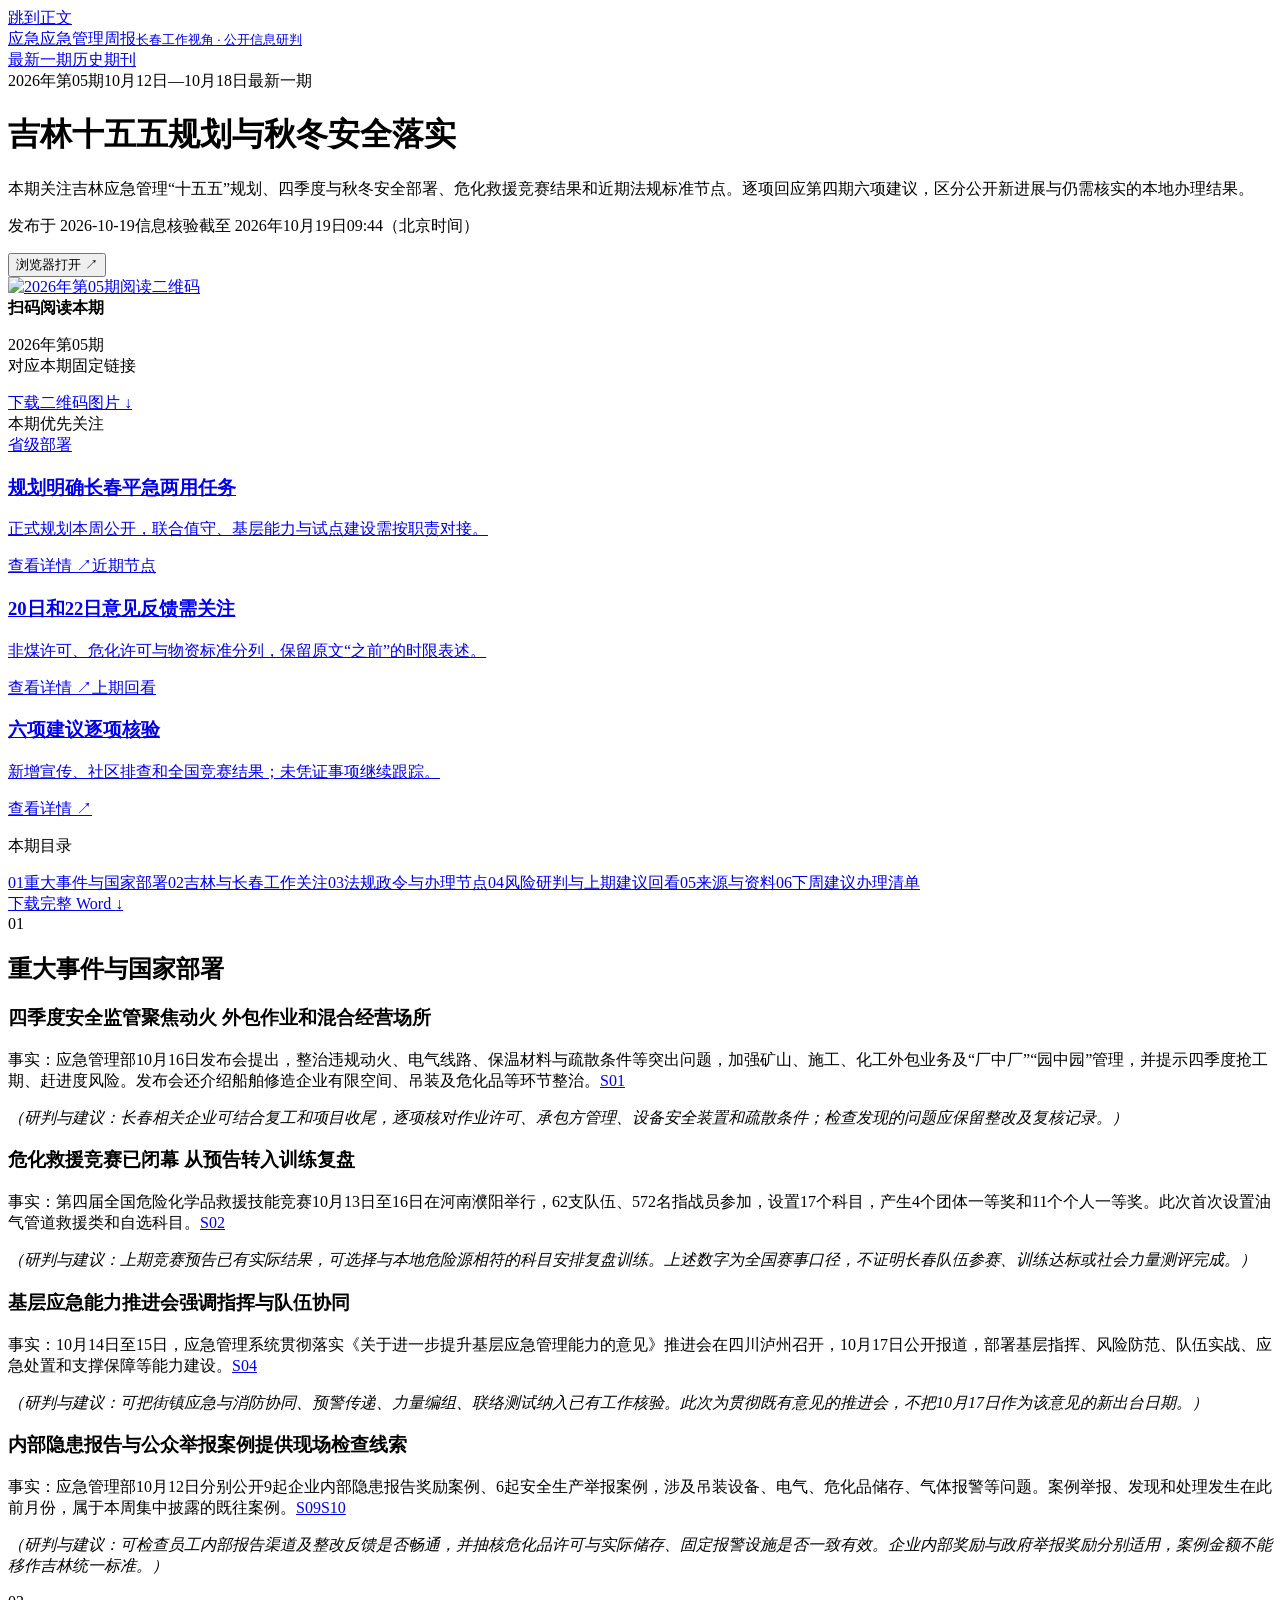
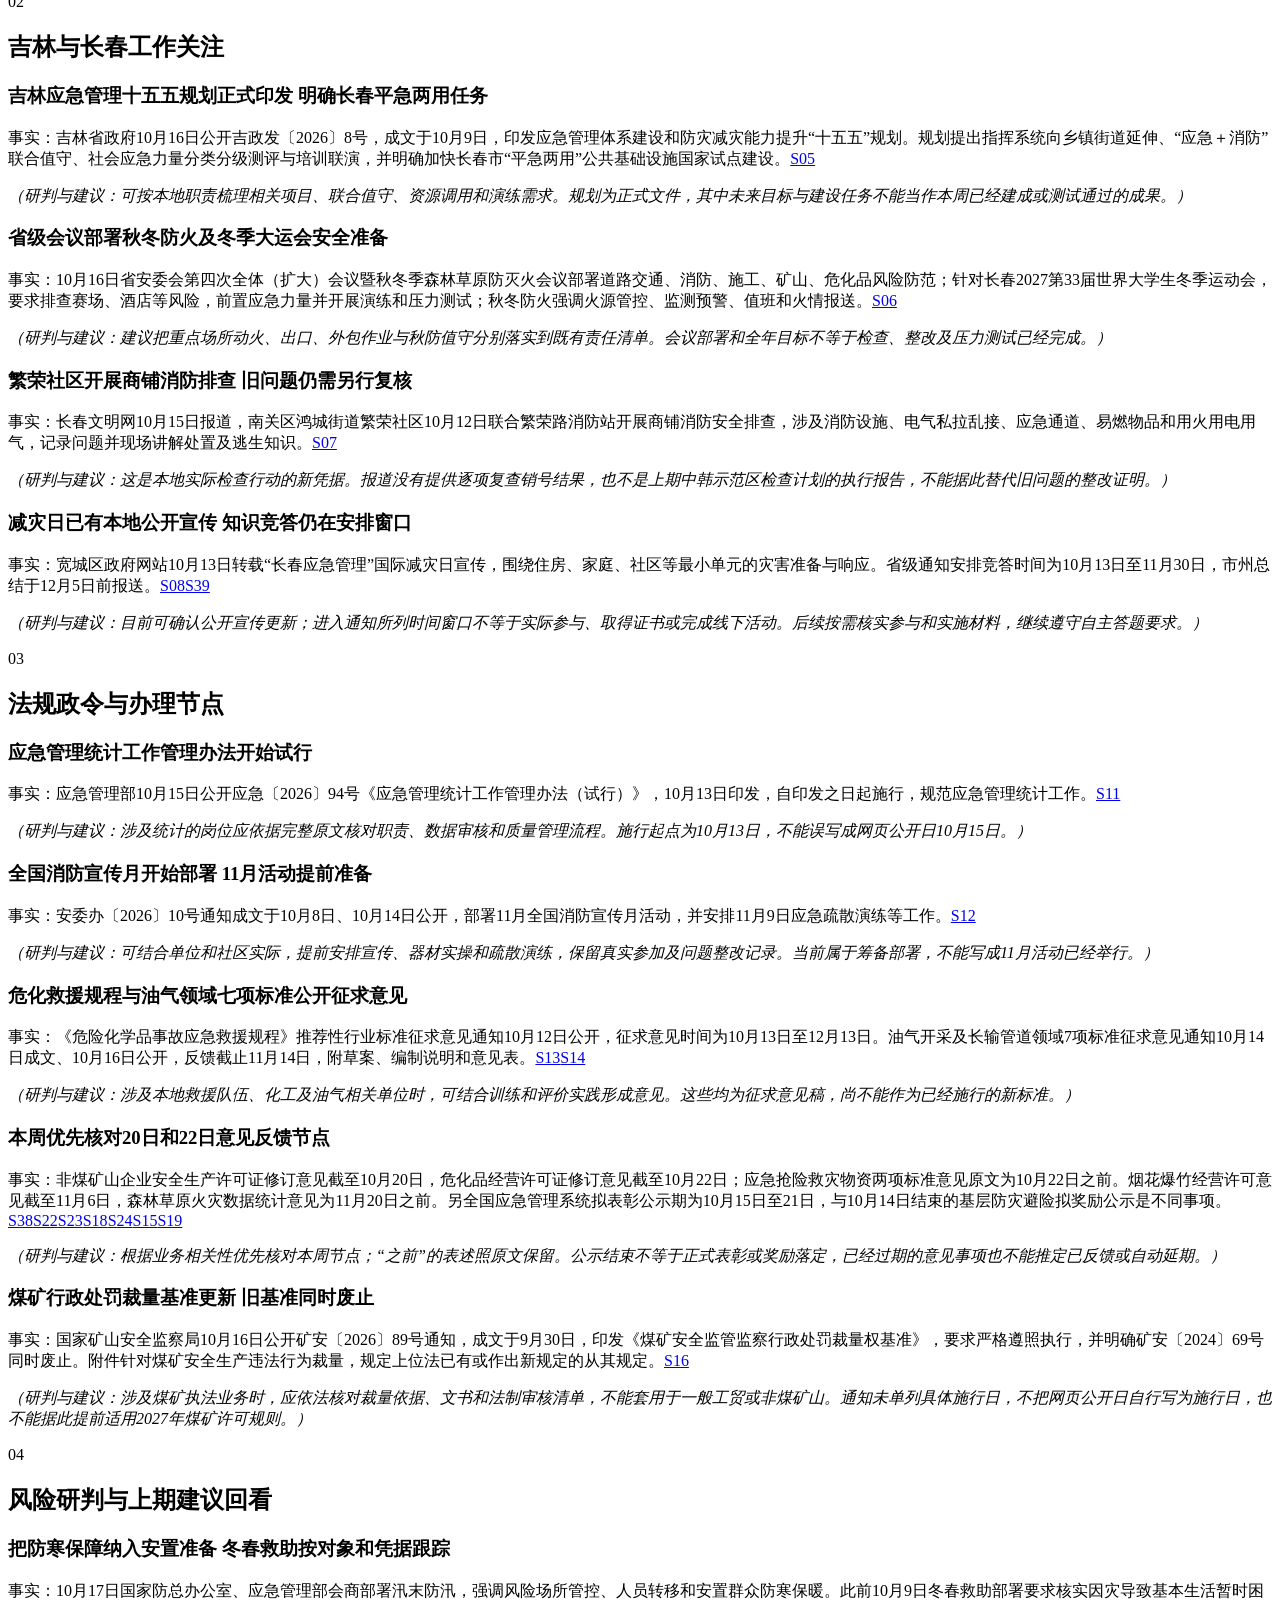
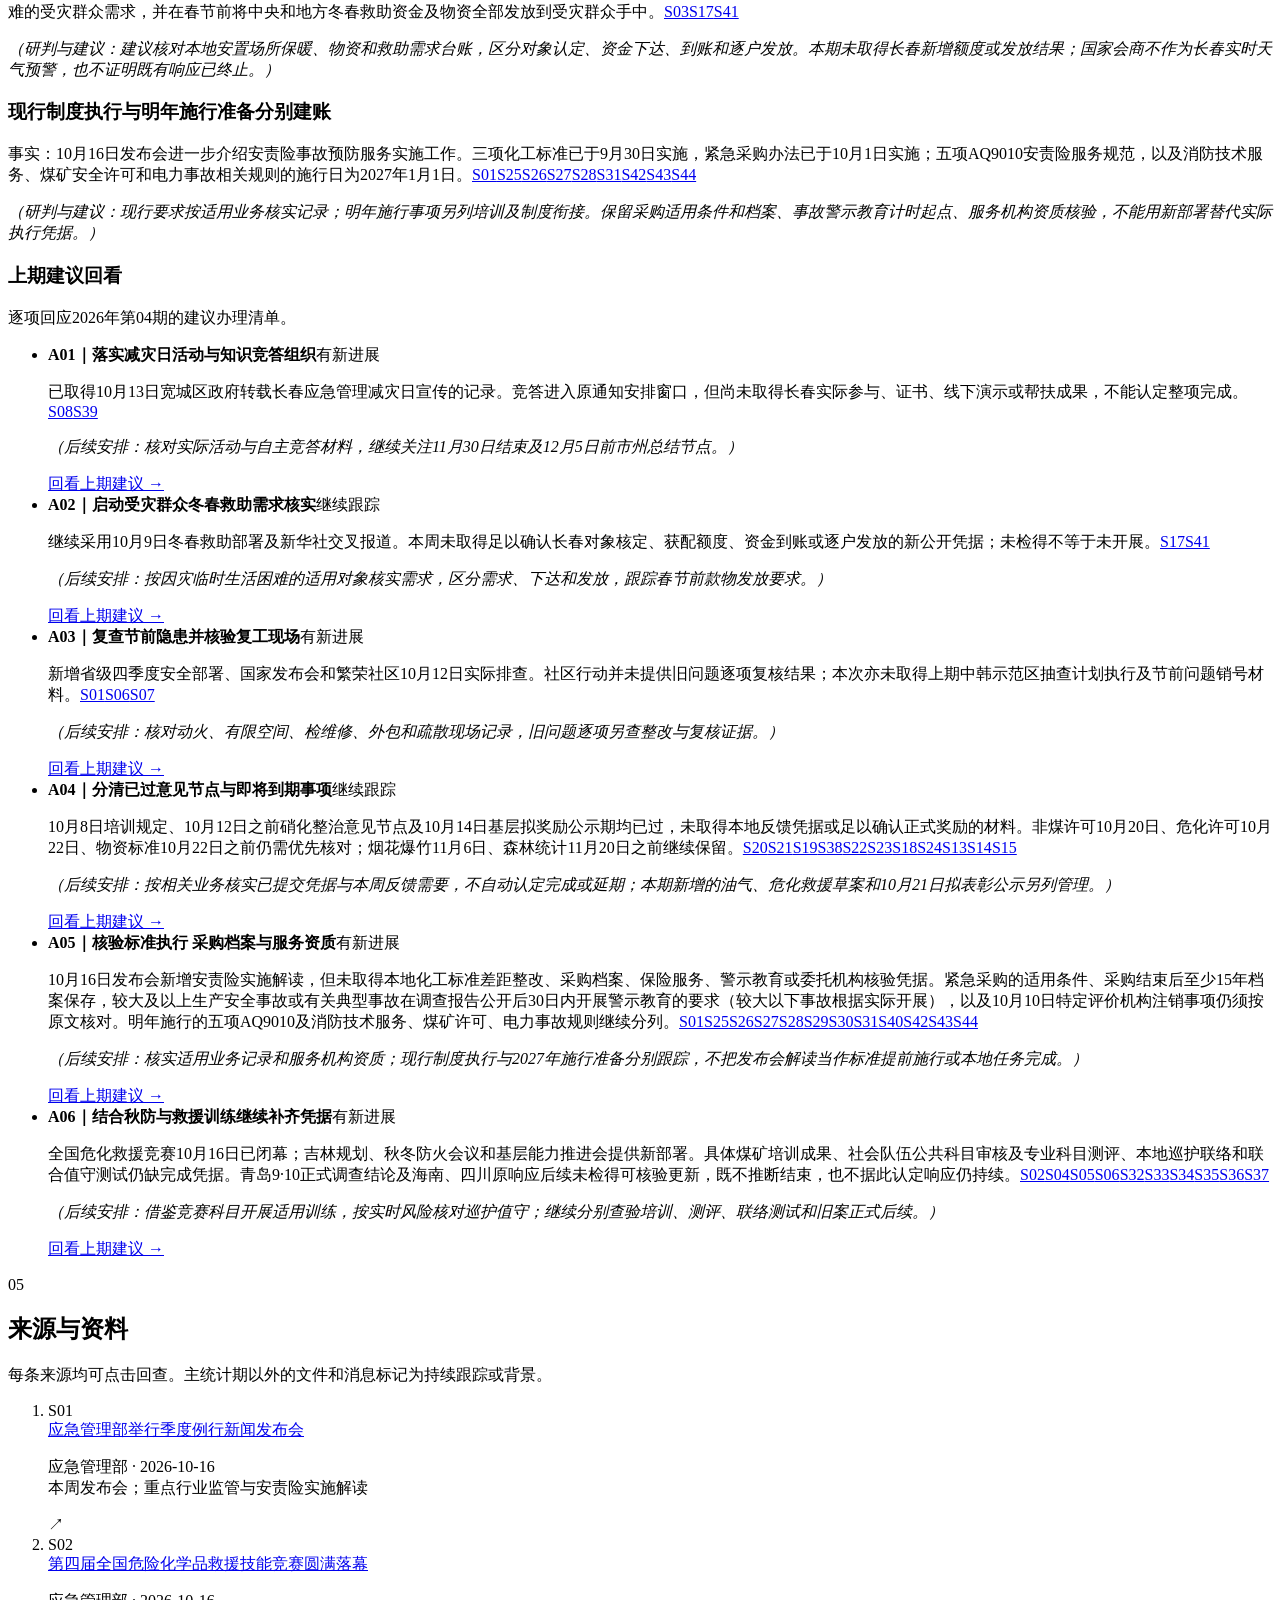
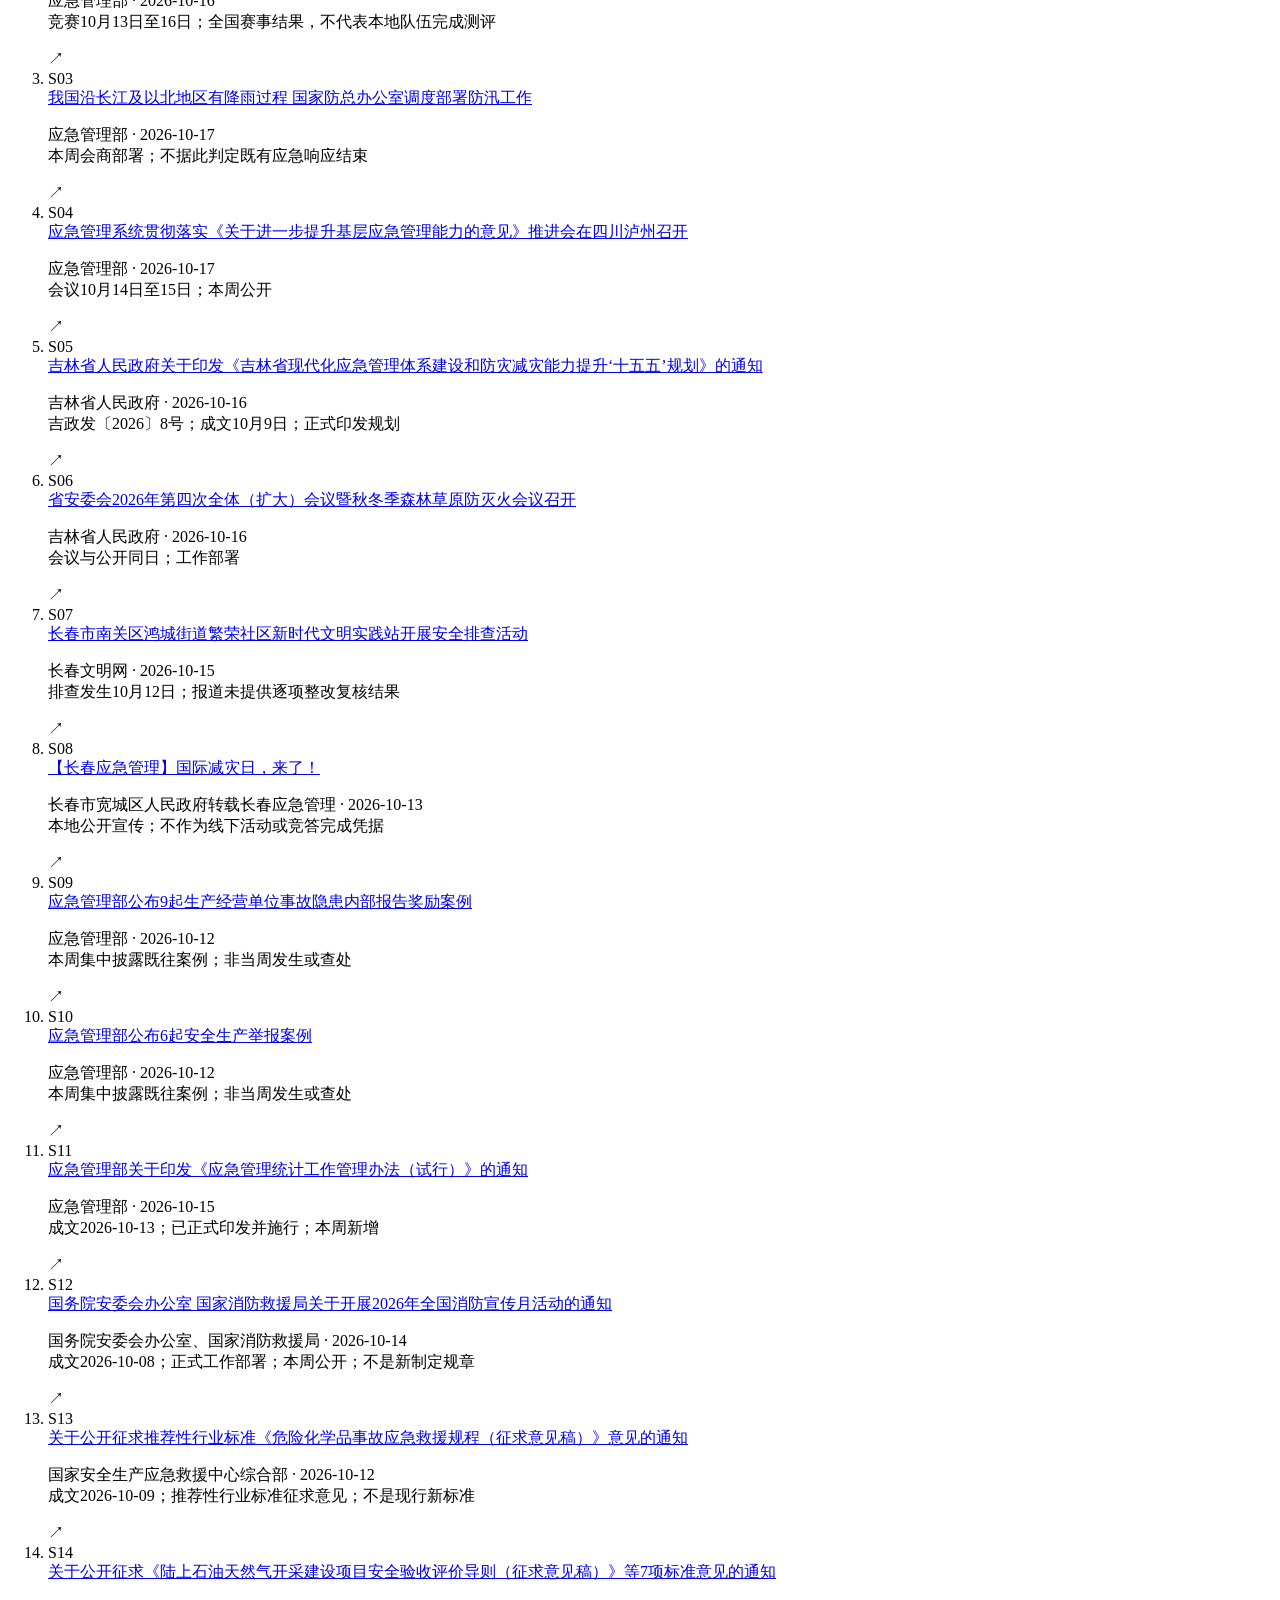
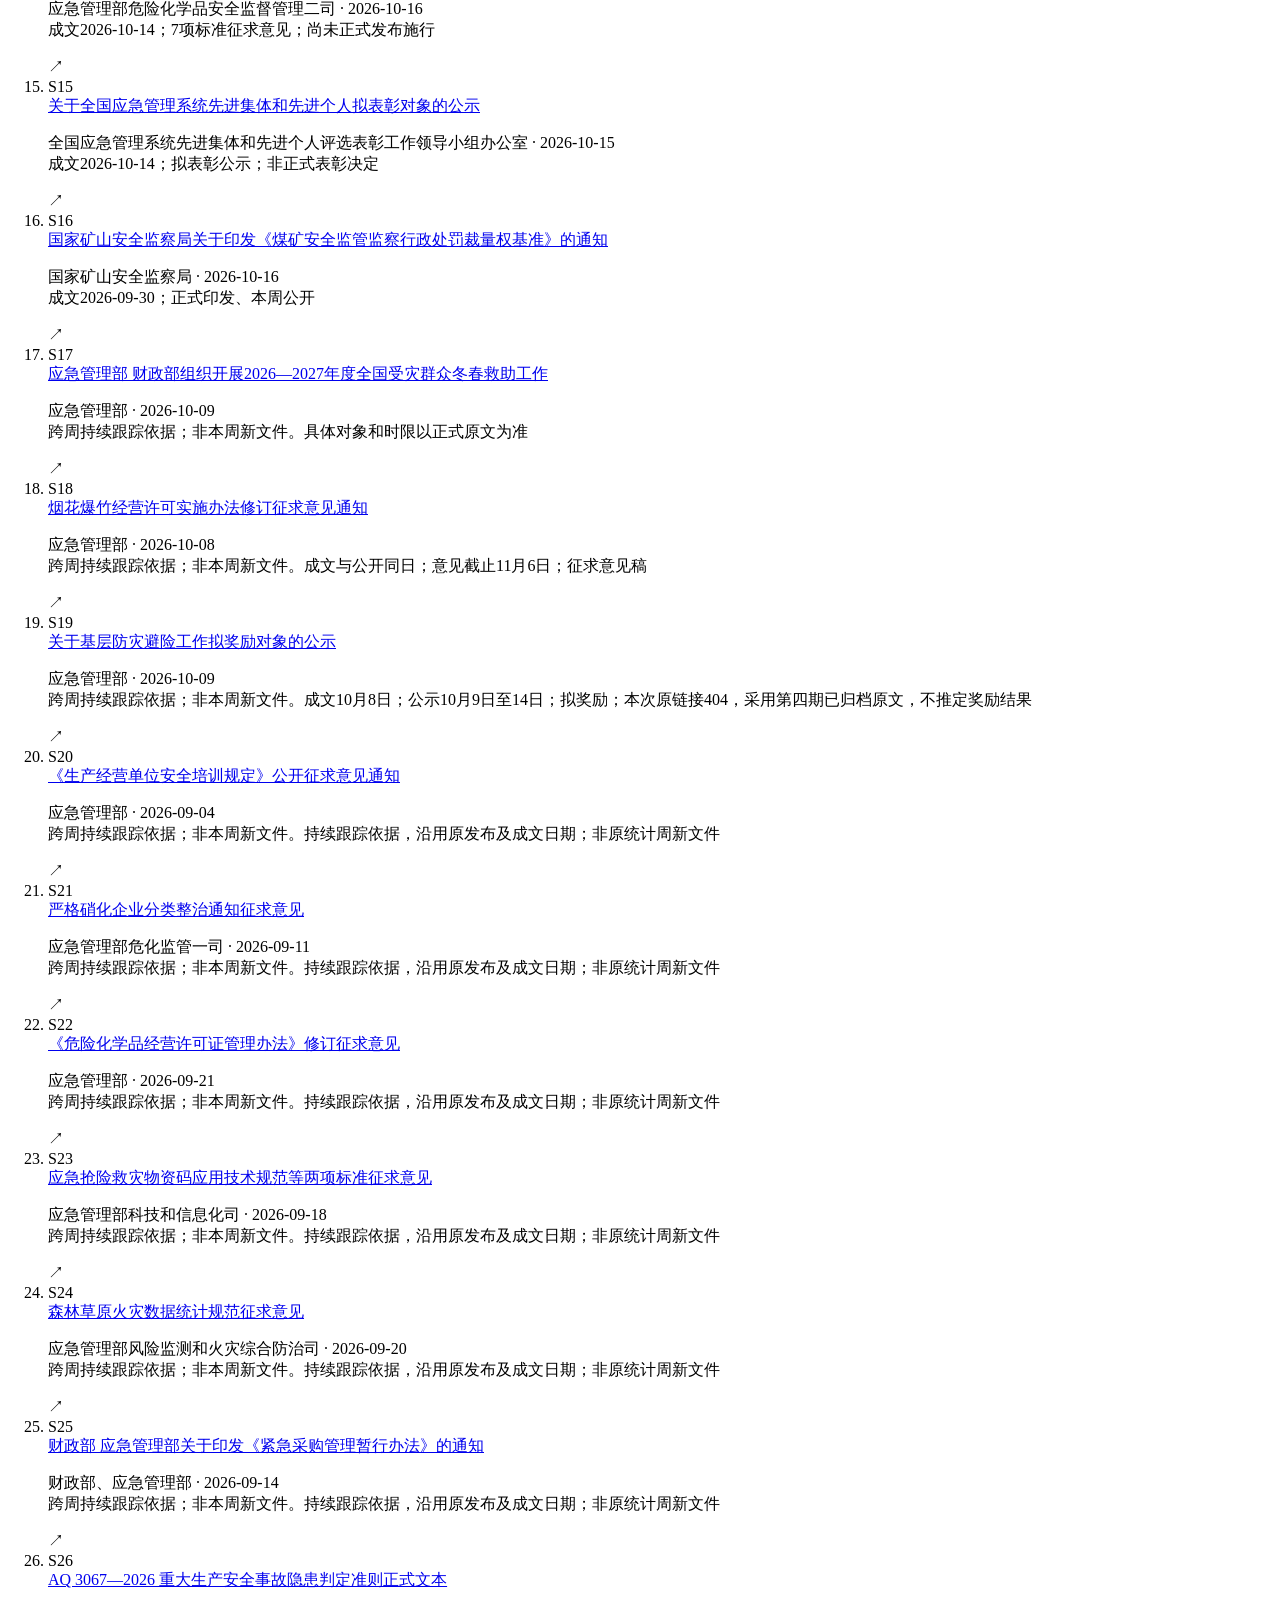
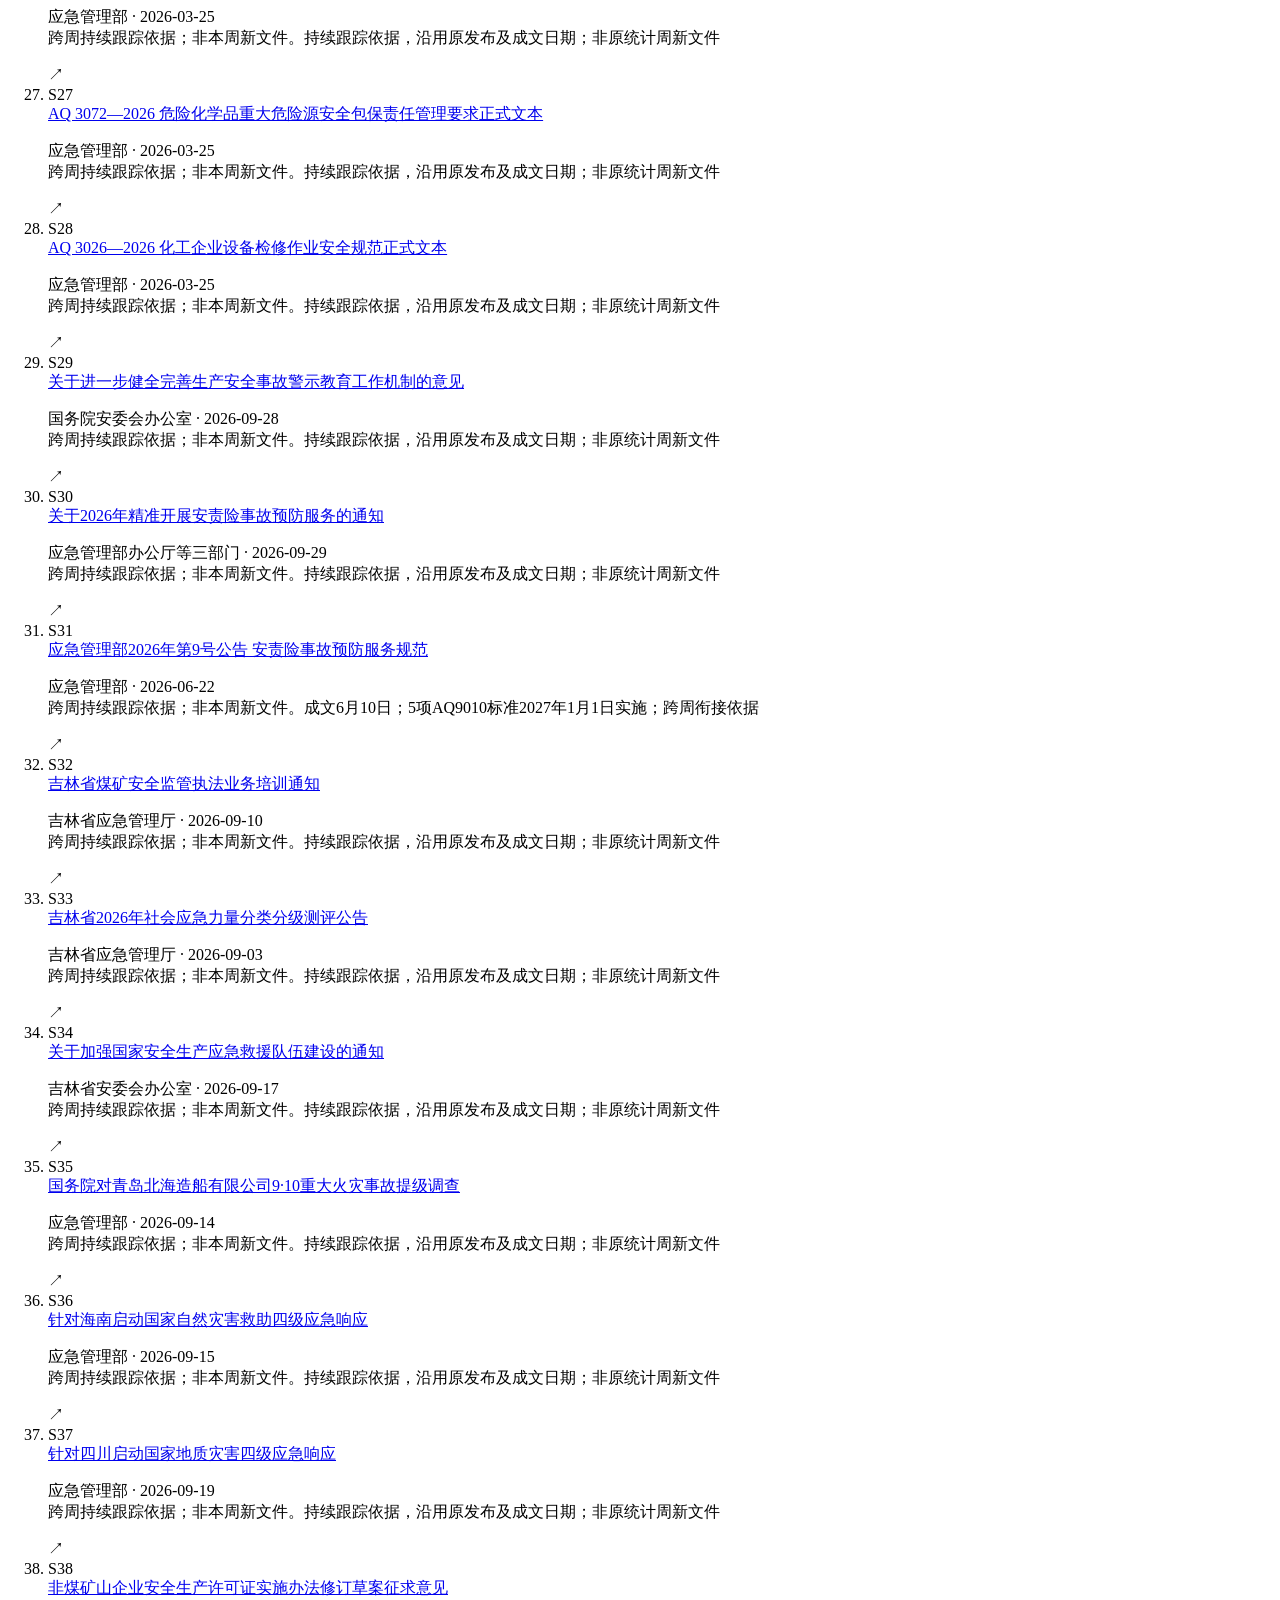
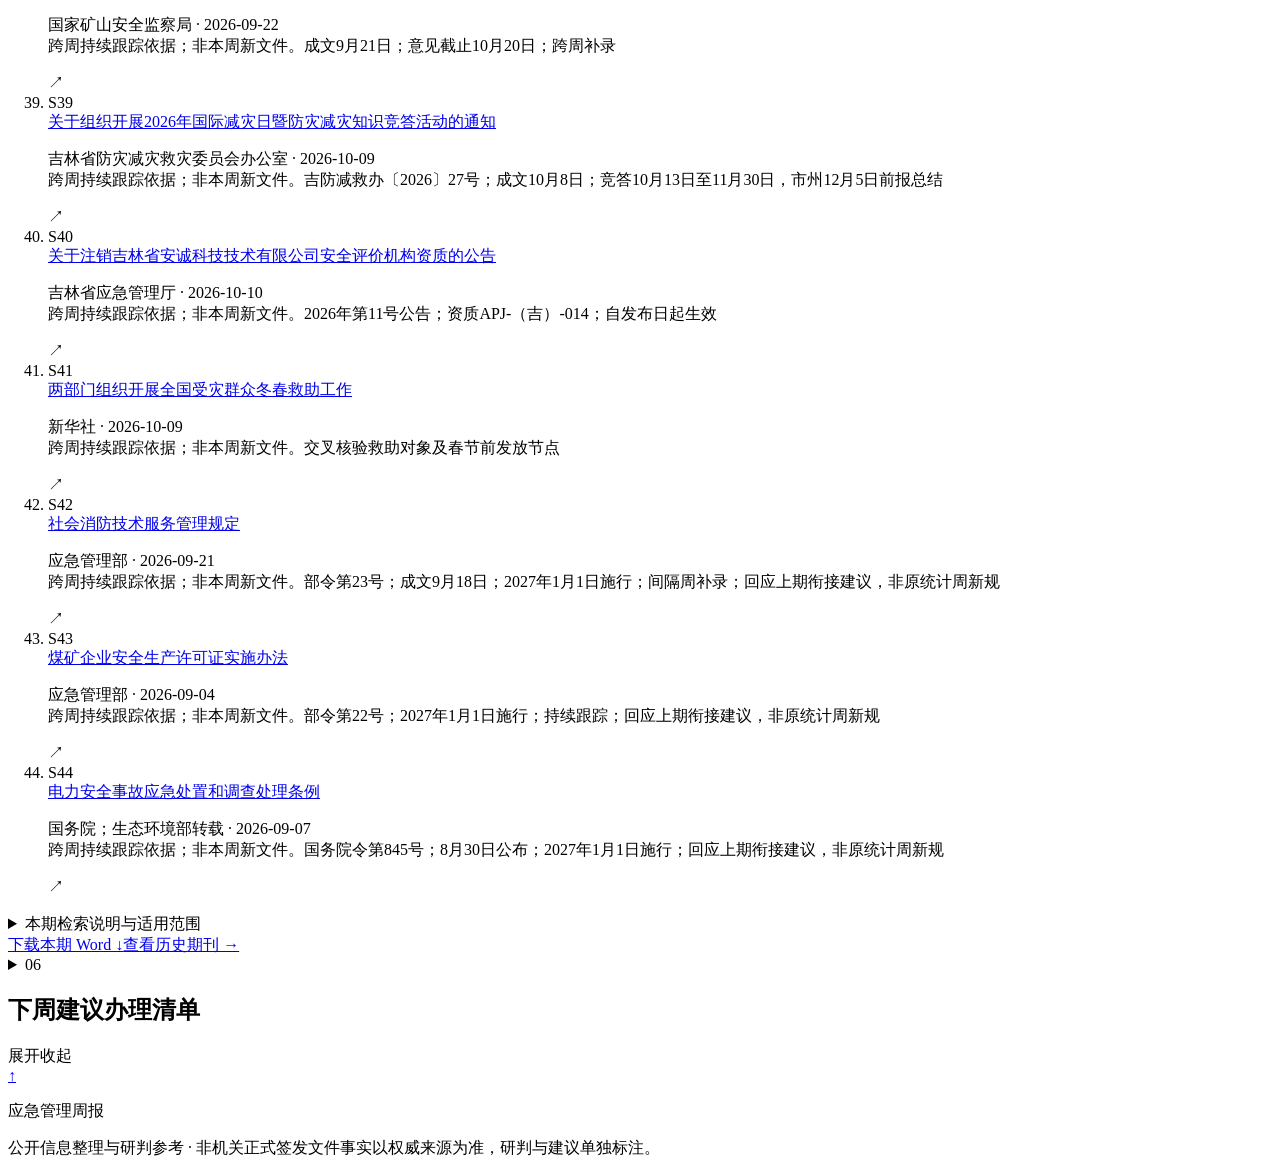
==== commit 7fa2dbdb: "Publish reviewed emergency weekly issue 2026-05" ====
--- a/public/index.html
+++ b/public/index.html
@@ -1 +1 @@
-<!doctype html><html lang="zh-CN"><head><meta charset="utf-8"><meta name="viewport" content="width=device-width, initial-scale=1, viewport-fit=cover"><meta name="theme-color" content="#12354a"><title>2026年第04期 节后复工与减灾日落实 · 应急管理周报</title><meta name="description" content="本期重点关注复工安全、受灾群众冬春救助和吉林国际减灾日安排，跟进烟花爆竹经营许可征求意见、安全评价机构资质变化及近期办理节点，逐项回应第三期六项建议。"><meta property="og:title" content="2026年第04期 节后复工与减灾日落实 · 应急管理周报"><meta property="og:description" content="本期重点关注复工安全、受灾群众冬春救助和吉林国际减灾日安排，跟进烟花爆竹经营许可征求意见、安全评价机构资质变化及近期办理节点，逐项回应第三期六项建议。"><meta property="og:type" content="article"><link rel="icon" href="/favicon.svg" type="image/svg+xml"><link rel="stylesheet" href="/style.css?v=2a850cd314b6"></head><body><a class="skip" href="#main">跳到正文</a><header class="header"><div class="header-inner"><a class="brand" href="/"><span class="brand-mark">应急</span><span>应急管理周报<small>长春工作视角 · 公开信息研判</small></span></a><nav aria-label="主导航"><a aria-current="page" href="/">最新一期</a><a  href="/archive/">历史期刊</a></nav></div></header><main id="main"><div class="issue-top"><div class="issue-meta"><span class="pill">2026年第04期</span><span>10月5日—10月11日</span><span>最新一期</span></div><h1>节后复工与减灾日落实</h1><p class="intro">本期重点关注复工安全、受灾群众冬春救助和吉林国际减灾日安排，跟进烟花爆竹经营许可征求意见、安全评价机构资质变化及近期办理节点，逐项回应第三期六项建议。</p><div class="issue-bottom"><div class="issue-publication"><p>发布于 2026-10-12<span>信息核验截至 2026年10月12日08:53（北京时间）</span></p><button class="browser-button" data-browser data-permalink="/issues/2026-04/">浏览器打开 <span aria-hidden="true">↗</span></button></div><aside class="issue-qr" aria-label="本期阅读二维码"><a class="qr-image-link" href="/qrcodes/2026-04.png" target="_blank" rel="noopener" aria-label="查看2026年第04期二维码大图"><img src="/qrcodes/2026-04.png" width="128" height="128" alt="2026年第04期阅读二维码"></a><div><strong>扫码阅读本期</strong><p>2026年第04期<br>对应本期固定链接</p><a class="qr-download" href="/qrcodes/2026-04.png" download="应急周报_2026-04_二维码.png">下载二维码图片 ↓</a></div></aside></div></div><div class="highlights"><div class="eyebrow">本期优先关注</div><div class="priority-grid"><a class="priority" href="#section-1"><span class="priority-label">本周执行</span><h3>10月13日减灾日与吉林知识竞答</h3><p>省级新通知已明确活动安排、参与规则和总结报送节点，注意区分组织部署与实际完成。</p><span class="priority-link">查看详情 <span aria-hidden="true">↗</span></span></a><a class="priority" href="#section-0"><span class="priority-label">新增部署</span><h3>冬春救助启动需求摸排</h3><p>对象为因灾遭遇临时生活困难的群众，救助款物要求春节前发放到位。</p><span class="priority-link">查看详情 <span aria-hidden="true">↗</span></span></a><a class="priority" href="#follow-up"><span class="priority-label">上期回看</span><h3>已过意见节点核对实际凭据</h3><p>10月8日和10月12日之前的反馈节点已过，尚未确认的报送、整改及队伍事项继续保留。</p><span class="priority-link">查看详情 <span aria-hidden="true">↗</span></span></a></div></div><div class="reader"><aside class="toc"><div class="toc-inner"><p>本期目录</p><nav aria-label="本期目录"><a href="#section-0"><span>01</span>重大事件与国家部署</a><a href="#section-1"><span>02</span>吉林与长春工作关注</a><a href="#section-2"><span>03</span>法规政令与办理节点</a><a href="#section-3"><span>04</span>风险研判与上期建议回看</a><a href="#sources"><span>05</span>来源与资料</a><a href="#section-4"><span>06</span>下周建议办理清单</a></nav><a class="download" href="/downloads/2026-04.docx" download>下载完整 Word <span aria-hidden="true">↓</span></a></div></aside><article class="article"><section class="report-section" id="section-0"><div class="section-heading"><span>01</span><h2>重大事件与国家部署</h2></div><div class="news-list"><div class="news-item"><h3>假期隐患整改衔接第四季度安全防控</h3><p class="brief brief-fact">事实：应急管理部10月6日调度要求，能立即整改的隐患立行立改，不能立即整改的采取管控措施并明确整改要求和时限。10月8日党委会议进一步部署复工风险排查、返岗培训、设备检查和重点领域专项治理。<span class="citations"><a href="#source-S01" aria-label="查看来源S01">S01</a><a href="#source-S35" aria-label="查看来源S35">S35</a></span></p><p class="brief brief-commentary brief-analysis"><em>（对长春的研判：节后检查宜接续假期问题台账，逐项核对责任、整改措施和复查记录。原文未统一规定所有隐患的整改天数，具体时限应依问题性质和已有要求确定。）</em></p></div><div class="news-item"><h3>冬春救助要求摸清需求并在春节前发放款物</h3><p class="brief brief-fact">事实：应急管理部10月9日消息称，两部门近日印发通知，部署2026—2027年度冬春救助，将因灾遭遇临时生活困难的群众纳入救助范围，重点照顾受灾特殊困难群体，细化分档标准并衔接低保、临时救助等政策，确保救助款物在春节前全部发放到受灾群众手中。新华社同日作了交叉报道。通知具体印发日未在消息中列出，10月9日为消息发布日期。<span class="citations"><a href="#source-S02" aria-label="查看来源S02">S02</a><a href="#source-S36" aria-label="查看来源S36">S36</a></span></p><p class="brief brief-commentary brief-action"><em>（建议：按职责核实受灾家庭需求、对象认定依据和款物进度；未取得长春获配额度或统一补助单价，不作推算。救助对象不能扩展为所有低收入居民。）</em></p></div><div class="news-item"><h3>危货罐体检验造假曝光提示跨部门核验</h3><p class="brief brief-fact">事实：央视10月10日披露此前巡查发现的危货运输问题。报道援引福建市场监管部门核查结果称，一家检验机构在2025年1月至2026年4月未赴现场检验，却为74辆危货运输车辆罐体出具91份定期检验报告；相关案件已于2026年6月15日移送公安。<span class="citations"><a href="#source-S34" aria-label="查看来源S34">S34</a></span></p><p class="brief brief-commentary brief-analysis"><em>（对长春的研判：可按部门职责核验罐体检验、电子运单、源头称重和实际装载信息能否相互印证。10月10日是曝光日，不能把检查、出具报告和移送写成本周发生；本期未取得执法或裁判原件，不认定已经刑事定罪或整改结案。）</em></p></div><div class="news-item"><h3>涉旅游特种设备节日总结采用全国累计口径</h3><p class="brief brief-fact">事实：市场监管总局10月10日通报，国庆期间全国大型游乐设施、客运索道、非公路用旅游观光车辆等涉旅游特种设备未发生事故。节前及节日期间，累计检查相关设备以及枢纽、商超等场所电梯使用单位6万家次，消除问题隐患1.7万余项。<span class="citations"><a href="#source-S05" aria-label="查看来源S05">S05</a></span></p><p class="brief brief-commentary brief-scope"><em>（适用边界：上述数字为全国节前及节日累计口径，不能计作长春本周检查成果，也不能把限定设备范围的未发生事故概括为所有领域无事故。对本地仍应核对实际检验、维护和问题复查记录。）</em></p></div></div></section><section class="report-section" id="section-1"><div class="section-heading"><span>02</span><h2>吉林与长春工作关注</h2></div><div class="news-list"><div class="news-item"><h3>吉林明确减灾日宣传和知识竞答安排</h3><p class="brief brief-fact">事实：吉防减救办〔2026〕27号10月8日成文、9日发布，部署10月13日国际减灾日活动，主题为“建设安全韧性家园”。知识竞答时间为10月13日至11月30日，可任选7天、每天答5题，答够7天可领取通知所述证书；各市州防灾减灾救灾委员会办公室应于12月5日前报送本地宣传及竞答活动总结。<span class="citations"><a href="#source-S11" aria-label="查看来源S11">S11</a><a href="#source-S31" aria-label="查看来源S31">S31</a></span></p><p class="brief brief-commentary brief-action"><em>（建议：本周确认社区和家庭宣传、重点群体帮扶及参与引导安排，按既有材料归集参与数据和活动记录。12月5日前是通知规定的市州报送节点；不得据此另行向所有基层单位摊派未经要求的报表，不把自主答题变成代答刷分。）</em></p></div><div class="news-item"><h3>中韩示范区公示10月份消防抽查计划</h3><p class="brief brief-fact">事实：中韩（长春）国际合作示范区10月9日公示10月份消防监督抽查计划，通过“双随机、一公开”系统抽取重点、一般单位及执法人员，并公布单位清单附件；要求被抽查单位完善消防档案，保持设施器材完好有效，由有关负责人、管理人和维保人员配合检查。<span class="citations"><a href="#source-S07" aria-label="查看来源S07">S07</a></span></p><p class="brief brief-commentary brief-analysis"><em>（对长春的研判：涉及被抽查单位的，可据此核对消防档案、设施维护和检查衔接；计划公示只能证明安排已公开，不能作为检查已完成或节前隐患已销号的依据。）</em></p></div><div class="news-item"><h3>桦甸林场公开假期火源管控与巡护做法</h3><p class="brief brief-fact">事实：吉林省林草局10月9日发布桦甸市桦树林场“十一”期间森林防火工作报道，包括检查进山车辆和人员、火种管理、村屯宣传，以及林缘、进山路口、坟地和农田交界巡查；报道提出逐项登记隐患、建立台账、实行销号管理，并开展督查。<span class="citations"><a href="#source-S08" aria-label="查看来源S08">S08</a></span></p><p class="brief brief-commentary brief-analysis"><em>（研判与建议：可结合长春林区和农田交界实际风险，核对巡护、火源管理和联络记录。报道反映桦甸林场国庆假期做法，10月9日为发布日期；不能据此认定长春已落实或全部隐患已经销号，也不能代替本地实时气象预警。）</em></p></div><div class="news-item"><h3>吉林注销一家安全评价机构资质</h3><p class="brief brief-fact">事实：吉林省应急管理厅2026年第11号公告10月10日成文并发布，注销吉林省安诚科技技术有限公司安全评价机构资质证书，证号APJ-（吉）-014，自公告发布之日起生效。<span class="citations"><a href="#source-S32" aria-label="查看来源S32">S32</a></span></p><p class="brief brief-commentary brief-action"><em>（建议：如业务涉及该机构，核对受托服务主体及其当前资质状态。公告对象是这一机构的安全评价资质，不能扩展为所有安全服务机构失效，也不能将其误当成社会应急队伍测评结果。）</em></p></div></div></section><section class="report-section" id="section-2"><div class="section-heading"><span>03</span><h2>法规政令与办理节点</h2></div><div class="news-list"><div class="news-item"><h3>烟花爆竹许可修订征求意见与现行执法并行</h3><p class="brief brief-fact">事实：应急管理部10月8日公开烟花爆竹经营许可实施办法修订征求意见稿，意见截止11月6日。吉林省厅10月10日公布梅河口两起无证经营案例，实际现场核查分别发生于7月1日和2日，报道列明已作出的行政处罚。<span class="citations"><a href="#source-S09" aria-label="查看来源S09">S09</a><a href="#source-S33" aria-label="查看来源S33">S33</a></span></p><p class="brief brief-commentary brief-scope"><em>（适用边界：修订稿尚未生效，不能代替现行许可要求或作为新增处罚依据。案例属于本周公开的此前执法，不计为本周新查处；可结合许可范围、储存和经营环节梳理实际意见，按通知渠道反馈。）</em></p></div><div class="news-item"><h3>区分已过反馈节点与下一阶段准备事项</h3><p class="brief brief-fact">事实：安全培训规定意见截止10月8日，硝化企业分类整治意见要求10月12日之前反馈，按本期执行日均已过原节点。非煤矿山安全许可修订草案9月22日公开、意见截止10月20日；危化经营许可意见截止10月22日，物资两项标准要求10月22日之前、森林草原火灾统计规范要求11月20日之前反馈。本周基层防灾避险拟奖励公示截至10月14日。<span class="citations"><a href="#source-S10" aria-label="查看来源S10">S10</a><a href="#source-S12" aria-label="查看来源S12">S12</a><a href="#source-S13" aria-label="查看来源S13">S13</a><a href="#source-S14" aria-label="查看来源S14">S14</a><a href="#source-S15" aria-label="查看来源S15">S15</a><a href="#source-S16" aria-label="查看来源S16">S16</a><a href="#source-S30" aria-label="查看来源S30">S30</a></span></p><p class="brief brief-commentary brief-action"><em>（建议：本周先核对已过节点的实际报送凭据，再准备20日、22日及后续意见事项；没有延期依据时，不写10月12日仍可按原硝化通知提交。矿山许可为跨周补录，公示仍属拟奖励，均应按原文性质使用。）</em></p></div><div class="news-item"><h3>化工标准与紧急采购已进入执行核验阶段</h3><p class="brief brief-fact">事实：AQ 3067—2026、AQ 3072—2026、AQ 3026—2026已于9月30日实施，三份官方全文在第三期归档，本期保留为执行依据。财库〔2026〕12号紧急采购办法自10月1日起施行，适用须满足储备不足且紧急调拨或支援仍不能满足需要等条件，文件资料自采购结束之日起至少保存15年。<span class="citations"><a href="#source-S17" aria-label="查看来源S17">S17</a><a href="#source-S18" aria-label="查看来源S18">S18</a><a href="#source-S19" aria-label="查看来源S19">S19</a><a href="#source-S20" aria-label="查看来源S20">S20</a></span></p><p class="brief brief-commentary brief-action"><em>（建议：继续核对检维修、重大危险源责任记录以及采购启动、决策、验收、归档材料，记录具体差距。标准实施或原文取得本身不能证明本单位执行完成；非紧急状态的事先采购不属于该办法适用范围。）</em></p></div><div class="news-item"><h3>安责险服务与警示教育保留不同实施起点</h3><p class="brief brief-fact">事实：应急厅函〔2026〕352号要求精准开展安责险事故预防服务，年底投保覆盖率100%的要求限定于相关监管职责范围内的高危行业企业。另行公布的AQ 9010.1—2026至AQ 9010.5—2026五项服务规范，实施日均为2027年1月1日。安委办〔2026〕8号中，较大及以上或有关典型事故警示教育30日事项的起点为事故调查报告公开日。<span class="citations"><a href="#source-S21" aria-label="查看来源S21">S21</a><a href="#source-S22" aria-label="查看来源S22">S22</a><a href="#source-S23" aria-label="查看来源S23">S23</a></span></p><p class="brief brief-commentary brief-scope"><em>（适用边界：不能把五项新服务标准写成已于本周施行，不能扩大为所有企业强制投保，也不能从事故发生日或意见发布日期计算上述30日。现阶段核查实际投保、服务项目与整改凭据，并准备明年标准衔接。）</em></p></div></div></section><section class="report-section" id="section-3"><div class="section-heading"><span>04</span><h2>风险研判与上期建议回看</h2></div><div class="news-list"><div class="news-item"><h3>复工检查应覆盖设备状态与作业组织</h3><p class="brief brief-fact">事实：应急管理部10月8日发布工贸企业复工复产安全提示，强调返岗教育、急停联锁等装置检查、高风险作业审批监护、外包统一管理和应急准备；同时提示防止带病运行、超能力生产、堵塞通道、违规用电和违章作业。<span class="citations"><a href="#source-S03" aria-label="查看来源S03">S03</a></span></p><p class="brief brief-commentary brief-analysis"><em>（研判与建议：结合长春汽车及配套制造、仓储物流等实际作业，抽查设备恢复投用、外包人员交底和检维修隔离措施，把培训记录与现场操作相互核对。原文属于安全提示，不能单独视为新设行政处罚依据。）</em></p></div><div class="news-item"><h3>危化救援竞赛可作训练参考但尚未完成</h3><p class="brief brief-fact">事实：应急管理部10月9日新闻发布会宣布，第四届全国危险化学品救援技能竞赛将于10月13日至16日在河南濮阳举行，安排62支队伍、572名队员参赛，首次设置油气管道救援赛事。<span class="citations"><a href="#source-S04" aria-label="查看来源S04">S04</a></span></p><p class="brief brief-commentary brief-action"><em>（建议：按本地风险选择侦检、危化品与油气管道协同处置等内容开展学习，结合自身装备和联络机制验证训练效果。上述队伍人数为发布会安排，不能写成完赛或获奖结果；本期未核到长春队伍参赛、获奖或测评完成信息。）</em></p></div></div><div class="follow-up" id="follow-up" style="scroll-margin-top:110px"><h3>上期建议回看</h3><p class="follow-up-intro">逐项回应2026年第03期的建议办理清单。</p><ul><li><div class="follow-up-heading"><strong>A01｜先核对今日到期及近期征求意见事项</strong><span class="follow-up-status">继续跟踪</span></div><p>安全培训意见10月8日、硝化意见10月12日之前的原节点均已过；本期补入烟花爆竹许可新征求意见及非煤矿山许可近期节点。未取得本地实际反馈凭据，也未取得上述已过事项延期依据，不能认定已报送或已完成。<span class="citations"><a href="#source-S09" aria-label="查看来源S09">S09</a><a href="#source-S12" aria-label="查看来源S12">S12</a><a href="#source-S13" aria-label="查看来源S13">S13</a><a href="#source-S14" aria-label="查看来源S14">S14</a><a href="#source-S15" aria-label="查看来源S15">S15</a><a href="#source-S16" aria-label="查看来源S16">S16</a><a href="#source-S30" aria-label="查看来源S30">S30</a></span></p><p class="brief brief-commentary brief-action"><em>（后续安排：查验真实反馈记录；分列20日、22日及后续节点，不将已过原期限写成仍可提交。）</em></p><a href="/issues/2026-03/#action-2026-03-A01">回看上期建议 →</a></li><li><div class="follow-up-heading"><strong>A02｜用正式标准核验化工与紧急采购执行</strong><span class="follow-up-status">继续跟踪</span></div><p>三项化工标准及紧急采购办法已在第三期确认实施并归档。本期继续采用正式文本，没有取得具体单位的差距整改、采购决策或验收归档凭据；原文和实施日期不构成执行完成证明。<span class="citations"><a href="#source-S17" aria-label="查看来源S17">S17</a><a href="#source-S18" aria-label="查看来源S18">S18</a><a href="#source-S19" aria-label="查看来源S19">S19</a><a href="#source-S20" aria-label="查看来源S20">S20</a></span></p><p class="brief brief-commentary brief-action"><em>（后续安排：按适用对象核验现行记录，形成具体问题与后续安排，保留未核实项。）</em></p><a href="/issues/2026-03/#action-2026-03-A02">回看上期建议 →</a></li><li><div class="follow-up-heading"><strong>A03｜回看节日期间问题隐患和节后复工措施</strong><span class="follow-up-status">有新进展</span></div><p>本周新增中韩示范区10月份消防抽查计划公示，以及应急管理部复工提示和第四季度部署，形成后续检查依据。计划公开不等于检查完成；尚未取得第三期所涉节前问题的整改复核或销号材料。<span class="citations"><a href="#source-S03" aria-label="查看来源S03">S03</a><a href="#source-S07" aria-label="查看来源S07">S07</a><a href="#source-S35" aria-label="查看来源S35">S35</a></span></p><p class="brief brief-commentary brief-action"><em>（后续安排：按检查计划和复工提示核对现场记录；节前问题是否销号须另查整改复核材料。）</em></p><a href="/issues/2026-03/#action-2026-03-A03">回看上期建议 →</a></li><li><div class="follow-up-heading"><strong>A04｜落实秋防滚动研判和减灾日活动准备</strong><span class="follow-up-status">有新进展</span></div><p>吉林10月9日发布省级减灾日暨知识竞答通知，明确活动、参与和市州总结报送节点；桦甸林场假期防火行动作为本期补充。尚无依据认定长春各单位均已落实、活动已经完成或本地预警处置已闭环。<span class="citations"><a href="#source-S08" aria-label="查看来源S08">S08</a><a href="#source-S11" aria-label="查看来源S11">S11</a><a href="#source-S31" aria-label="查看来源S31">S31</a></span></p><p class="brief brief-commentary brief-action"><em>（后续安排：落实13日活动准备，结合本地实时天气核验巡护与联络，保留实际实施材料。）</em></p><a href="/issues/2026-03/#action-2026-03-A04">回看上期建议 →</a></li><li><div class="follow-up-heading"><strong>A05｜建立事故警示教育与安责险工作台账</strong><span class="follow-up-status">继续跟踪</span></div><p>继续依据警示教育和安责险通知跟踪。本期补明五项AQ9010服务规范于2027年1月1日实施的边界；尚未取得本地警示教育、投保、事故预防服务及整改结果台账。第三期列入的消防技术服务、煤矿安全许可及电力事故规则均于2027年1月1日施行，衔接任务继续保留，未取得具体办理凭据。<span class="citations"><a href="#source-S21" aria-label="查看来源S21">S21</a><a href="#source-S22" aria-label="查看来源S22">S22</a><a href="#source-S23" aria-label="查看来源S23">S23</a><a href="#source-S37" aria-label="查看来源S37">S37</a><a href="#source-S38" aria-label="查看来源S38">S38</a><a href="#source-S39" aria-label="查看来源S39">S39</a></span></p><p class="brief brief-commentary brief-action"><em>（后续安排：依适用范围和正确计时起点核验业务记录；分别准备五项安责险服务标准及消防技术服务、煤矿许可、电力事故规则的明年衔接。）</em></p><a href="/issues/2026-03/#action-2026-03-A05">回看上期建议 →</a></li><li><div class="follow-up-heading"><strong>A06｜补齐参训和队伍凭据，继续跟踪旧案</strong><span class="follow-up-status">待核实</span></div><p>本次未取得具体参训结果、具体社会队伍公共科目审核结果、专业科目现场测评通知或本地联合联络测试凭据；全国危化救援竞赛仍为预告。对青岛9·10调查及海南、四川此前响应，未检得足以更新结论的正式材料，不能推定调查、响应或内部任务已经结束。<span class="citations"><a href="#source-S04" aria-label="查看来源S04">S04</a><a href="#source-S24" aria-label="查看来源S24">S24</a><a href="#source-S25" aria-label="查看来源S25">S25</a><a href="#source-S26" aria-label="查看来源S26">S26</a><a href="#source-S27" aria-label="查看来源S27">S27</a><a href="#source-S28" aria-label="查看来源S28">S28</a><a href="#source-S29" aria-label="查看来源S29">S29</a></span></p><p class="brief brief-commentary brief-action"><em>（后续安排：持续核对原通报和后续正式材料，取得实际凭据后再更新状态，不以检索缺口认定无进展。）</em></p><a href="/issues/2026-03/#action-2026-03-A06">回看上期建议 →</a></li></ul></div></section><section class="report-section sources" id="sources"><div class="section-heading"><span>05</span><h2>来源与资料</h2></div><p>每条来源均可点击回查。主统计期以外的文件和消息标记为持续跟踪或背景。</p><ol><li id="source-S01"><span class="source-id">S01</span><div><a href="https://www.mem.gov.cn/xw/bndt/202610/t20261006_718380.shtml" target="_blank" rel="noopener noreferrer">应急管理部持续调度国庆假期安全防范工作</a><p>应急管理部 · 2026-10-06<br>会议及发布同日；隐患整改与管控部署</p></div><span aria-hidden="true">↗</span></li><li id="source-S02"><span class="source-id">S02</span><div><a href="https://www.mem.gov.cn/xw/yjglbgzdt/202610/t20261009_734838.shtml" target="_blank" rel="noopener noreferrer">应急管理部 财政部组织开展2026—2027年度全国受灾群众冬春救助工作</a><p>应急管理部 · 2026-10-09<br>本周部署；具体对象和时限以正式原文为准</p></div><span aria-hidden="true">↗</span></li><li id="source-S03"><span class="source-id">S03</span><div><a href="https://www.mem.gov.cn/xw/yjglbgzdt/202610/t20261008_734761.shtml" target="_blank" rel="noopener noreferrer">工贸企业节后复工复产安全提示</a><p>应急管理部 · 2026-10-08<br>本周安全提示；不当作新增法规</p></div><span aria-hidden="true">↗</span></li><li id="source-S04"><span class="source-id">S04</span><div><a href="https://www.mem.gov.cn/xw/xwfbh/2026n10y09xwfbh_8027/" target="_blank" rel="noopener noreferrer">第四届全国危险化学品救援技能竞赛新闻发布会</a><p>应急管理部 · 2026-10-09<br>竞赛拟于10月13日至16日在濮阳举行；前瞻而非已完成</p></div><span aria-hidden="true">↗</span></li><li id="source-S05"><span class="source-id">S05</span><div><a href="https://www.samr.gov.cn/xw/zj/art/2026/art_dd766364366b420899e609da2e6022dd.html" target="_blank" rel="noopener noreferrer">国庆期间全国涉旅游特种设备安全形势总体平稳</a><p>市场监管总局 · 2026-10-10<br>本周发布；全国节前及节日期间累计口径</p></div><span aria-hidden="true">↗</span></li><li id="source-S06"><span class="source-id">S06</span><div><a href="https://www.mem.gov.cn/xw/yjglbgzdt/202610/t20261007_734668.shtml" target="_blank" rel="noopener noreferrer">国庆假期全国安全形势总体平稳</a><p>应急管理部 · 2026-10-07<br>10月7日全国假期总况，第三期已作期后续报，本期仅保留背景</p></div><span aria-hidden="true">↗</span></li><li id="source-S07"><span class="source-id">S07</span><div><a href="https://zhsfq.jl.gov.cn/zw/tzgg_31830/202610/t20261009_3674300.html" target="_blank" rel="noopener noreferrer">中韩示范区消防救援大队2026年月10月份“双随机、一公开”消防监督抽查计划公示</a><p>中韩（长春）国际合作示范区 · 2026-10-09<br>本地10月份检查计划公示，不代表检查或整改完成</p></div><span aria-hidden="true">↗</span></li><li id="source-S08"><span class="source-id">S08</span><div><a href="https://jllc.jl.gov.cn/xxfb/xydt/dfdt/202610/t20261009_3674312.html" target="_blank" rel="noopener noreferrer">桦甸市桦树林场多措并举抓实“十一”期间森林防火工作</a><p>吉林省林业和草原局 · 2026-10-09<br>本周披露国庆假期行动，适用范围为桦甸林场，不作为长春完成依据</p></div><span aria-hidden="true">↗</span></li><li id="source-S09"><span class="source-id">S09</span><div><a href="https://www.mem.gov.cn/gk/zfxxgkpt/fdzdgknr/202610/t20261008_734737.shtml" target="_blank" rel="noopener noreferrer">烟花爆竹经营许可实施办法修订征求意见通知</a><p>应急管理部 · 2026-10-08<br>成文与公开同日；意见截止11月6日；征求意见稿</p></div><span aria-hidden="true">↗</span></li><li id="source-S10"><span class="source-id">S10</span><div><a href="https://www.mem.gov.cn/gk/zfxxgkpt/fdzdgknr/202610/t20261009_734793.shtml" target="_blank" rel="noopener noreferrer">关于基层防灾避险工作拟奖励对象的公示</a><p>应急管理部 · 2026-10-09<br>成文10月8日；公示10月9日至14日；拟奖励</p></div><span aria-hidden="true">↗</span></li><li id="source-S11"><span class="source-id">S11</span><div><a href="https://www.mem.gov.cn/gk/zfxxgkpt/fdzdgknr/202609/t20260929_717898.shtml" target="_blank" rel="noopener noreferrer">关于做好2026年国际减灾日有关工作的通知</a><p>国家防灾减灾救灾委员会办公室 · 2026-09-29<br>持续跟踪依据，沿用原发布及成文日期；非本周新文件</p></div><span aria-hidden="true">↗</span></li><li id="source-S12"><span class="source-id">S12</span><div><a href="https://www.mem.gov.cn/gk/zfxxgkpt/fdzdgknr/202609/t20260904_715190.shtml" target="_blank" rel="noopener noreferrer">《生产经营单位安全培训规定》公开征求意见通知</a><p>应急管理部 · 2026-09-04<br>持续跟踪依据，沿用原发布及成文日期；非本周新文件</p></div><span aria-hidden="true">↗</span></li><li id="source-S13"><span class="source-id">S13</span><div><a href="https://www.mem.gov.cn/gk/zfxxgkpt/fdzdgknr/202609/t20260911_715968.shtml" target="_blank" rel="noopener noreferrer">严格硝化企业分类整治通知征求意见</a><p>应急管理部危化监管一司 · 2026-09-11<br>持续跟踪依据，沿用原发布及成文日期；非本周新文件</p></div><span aria-hidden="true">↗</span></li><li id="source-S14"><span class="source-id">S14</span><div><a href="https://www.mem.gov.cn/gk/zfxxgkpt/fdzdgknr/202609/t20260921_717221.shtml" target="_blank" rel="noopener noreferrer">《危险化学品经营许可证管理办法》修订征求意见</a><p>应急管理部 · 2026-09-21<br>持续跟踪依据，沿用原发布及成文日期；非本周新文件</p></div><span aria-hidden="true">↗</span></li><li id="source-S15"><span class="source-id">S15</span><div><a href="https://www.mem.gov.cn/gk/zfxxgkpt/fdzdgknr/202609/t20260918_716865.shtml" target="_blank" rel="noopener noreferrer">应急抢险救灾物资码应用技术规范等两项标准征求意见</a><p>应急管理部科技和信息化司 · 2026-09-18<br>持续跟踪依据，沿用原发布及成文日期；非本周新文件</p></div><span aria-hidden="true">↗</span></li><li id="source-S16"><span class="source-id">S16</span><div><a href="https://www.mem.gov.cn/gk/zfxxgkpt/fdzdgknr/202609/t20260920_717064.shtml" target="_blank" rel="noopener noreferrer">森林草原火灾数据统计规范征求意见</a><p>应急管理部风险监测和火灾综合防治司 · 2026-09-20<br>持续跟踪依据，沿用原发布及成文日期；非本周新文件</p></div><span aria-hidden="true">↗</span></li><li id="source-S17"><span class="source-id">S17</span><div><a href="https://www.mem.gov.cn/gk/zfxxgkpt/fdzdgknr/202609/t20260914_716131.shtml" target="_blank" rel="noopener noreferrer">财政部 应急管理部关于印发《紧急采购管理暂行办法》的通知</a><p>财政部、应急管理部 · 2026-09-14<br>持续跟踪依据，沿用原发布及成文日期；非本周新文件</p></div><span aria-hidden="true">↗</span></li><li id="source-S18"><span class="source-id">S18</span><div><a href="https://www.mem.gov.cn/fw/flfgbz/bz/bzwb/202603/t20260325_598035.shtml" target="_blank" rel="noopener noreferrer">AQ 3067—2026 重大生产安全事故隐患判定准则正式文本</a><p>应急管理部 · 2026-03-25<br>持续跟踪依据，沿用原发布及成文日期；非本周新文件</p></div><span aria-hidden="true">↗</span></li><li id="source-S19"><span class="source-id">S19</span><div><a href="https://www.mem.gov.cn/fw/flfgbz/bz/bzwb/202603/t20260325_598034.shtml" target="_blank" rel="noopener noreferrer">AQ 3072—2026 危险化学品重大危险源安全包保责任管理要求正式文本</a><p>应急管理部 · 2026-03-25<br>持续跟踪依据，沿用原发布及成文日期；非本周新文件</p></div><span aria-hidden="true">↗</span></li><li id="source-S20"><span class="source-id">S20</span><div><a href="https://www.mem.gov.cn/fw/flfgbz/bz/bzwb/202603/t20260325_598037.shtml" target="_blank" rel="noopener noreferrer">AQ 3026—2026 化工企业设备检修作业安全规范正式文本</a><p>应急管理部 · 2026-03-25<br>持续跟踪依据，沿用原发布及成文日期；非本周新文件</p></div><span aria-hidden="true">↗</span></li><li id="source-S21"><span class="source-id">S21</span><div><a href="https://www.mem.gov.cn/gk/zfxxgkpt/fdzdgknr/202609/t20260928_717809.shtml" target="_blank" rel="noopener noreferrer">关于进一步健全完善生产安全事故警示教育工作机制的意见</a><p>国务院安委会办公室 · 2026-09-28<br>持续跟踪依据，沿用原发布及成文日期；非本周新文件</p></div><span aria-hidden="true">↗</span></li><li id="source-S22"><span class="source-id">S22</span><div><a href="https://www.mem.gov.cn/gk/zfxxgkpt/fdzdgknr/202609/t20260929_717910.shtml" target="_blank" rel="noopener noreferrer">关于2026年精准开展安责险事故预防服务的通知</a><p>应急管理部办公厅等三部门 · 2026-09-29<br>持续跟踪依据，沿用原发布及成文日期；非本周新文件</p></div><span aria-hidden="true">↗</span></li><li id="source-S23"><span class="source-id">S23</span><div><a href="https://www.mem.gov.cn/gk/zfxxgkpt/fdzdgknr/202606/t20260622_608438.shtml" target="_blank" rel="noopener noreferrer">应急管理部2026年第9号公告 安责险事故预防服务规范</a><p>应急管理部 · 2026-06-22<br>成文6月10日；5项AQ9010标准2027年1月1日实施；跨周衔接依据</p></div><span aria-hidden="true">↗</span></li><li id="source-S24"><span class="source-id">S24</span><div><a href="https://xxgk.jl.gov.cn/zsjg/aqjg/xxgkmlqy/202609/t20260910_9705905.html" target="_blank" rel="noopener noreferrer">吉林省煤矿安全监管执法业务培训通知</a><p>吉林省应急管理厅 · 2026-09-10<br>持续跟踪依据，沿用原发布及成文日期；非本周新文件</p></div><span aria-hidden="true">↗</span></li><li id="source-S25"><span class="source-id">S25</span><div><a href="https://xxgk.jl.gov.cn/zsjg/aqjg/xxgkmlqy/202609/t20260903_9698325.html" target="_blank" rel="noopener noreferrer">吉林省2026年社会应急力量分类分级测评公告</a><p>吉林省应急管理厅 · 2026-09-03<br>持续跟踪依据，沿用原发布及成文日期；非本周新文件</p></div><span aria-hidden="true">↗</span></li><li id="source-S26"><span class="source-id">S26</span><div><a href="https://xxgk.jl.gov.cn/zsjg/aqjg/xxgkmlqy/202609/t20260917_9714722.html" target="_blank" rel="noopener noreferrer">关于加强国家安全生产应急救援队伍建设的通知</a><p>吉林省安委会办公室 · 2026-09-17<br>持续跟踪依据，沿用原发布及成文日期；非本周新文件</p></div><span aria-hidden="true">↗</span></li><li id="source-S27"><span class="source-id">S27</span><div><a href="https://www.mem.gov.cn/xw/bndt/202609/t20260914_716153.shtml" target="_blank" rel="noopener noreferrer">国务院对青岛北海造船有限公司9·10重大火灾事故提级调查</a><p>应急管理部 · 2026-09-14<br>持续跟踪依据，沿用原发布及成文日期；非本周新文件</p></div><span aria-hidden="true">↗</span></li><li id="source-S28"><span class="source-id">S28</span><div><a href="https://www.mem.gov.cn/xw/yjglbgzdt/202609/t20260915_716214.shtml" target="_blank" rel="noopener noreferrer">针对海南启动国家自然灾害救助四级应急响应</a><p>应急管理部 · 2026-09-15<br>持续跟踪依据，沿用原发布及成文日期；非本周新文件</p></div><span aria-hidden="true">↗</span></li><li id="source-S29"><span class="source-id">S29</span><div><a href="https://www.mem.gov.cn/xw/yjglbgzdt/202609/t20260919_716950.shtml" target="_blank" rel="noopener noreferrer">针对四川启动国家地质灾害四级应急响应</a><p>应急管理部 · 2026-09-19<br>持续跟踪依据，沿用原发布及成文日期；非本周新文件</p></div><span aria-hidden="true">↗</span></li><li id="source-S30"><span class="source-id">S30</span><div><a href="https://www.chinamine-safety.gov.cn/zfxxgk/fdzdgknr/zqyj_01/202609/t20260922_717332.shtml" target="_blank" rel="noopener noreferrer">非煤矿山企业安全生产许可证实施办法修订草案征求意见</a><p>国家矿山安全监察局 · 2026-09-22<br>成文9月21日；意见截止10月20日；跨周补录</p></div><span aria-hidden="true">↗</span></li><li id="source-S31"><span class="source-id">S31</span><div><a href="https://xxgk.jl.gov.cn/zsjg/aqjg/xxgkmlqy/202610/t20261009_9727321.html" target="_blank" rel="noopener noreferrer">关于组织开展2026年国际减灾日暨防灾减灾知识竞答活动的通知</a><p>吉林省防灾减灾救灾委员会办公室 · 2026-10-09<br>吉防减救办〔2026〕27号；成文10月8日；竞答10月13日至11月30日，市州12月5日前报总结</p></div><span aria-hidden="true">↗</span></li><li id="source-S32"><span class="source-id">S32</span><div><a href="https://xxgk.jl.gov.cn/zsjg/aqjg/xxgkmlqy/202610/t20261010_9727535.html" target="_blank" rel="noopener noreferrer">关于注销吉林省安诚科技技术有限公司安全评价机构资质的公告</a><p>吉林省应急管理厅 · 2026-10-10<br>2026年第11号公告；资质APJ-（吉）-014；自发布日起生效</p></div><span aria-hidden="true">↗</span></li><li id="source-S33"><span class="source-id">S33</span><div><a href="https://yjt.jl.gov.cn/zwyw/jcgz/202610/t20261010_9727548.html" target="_blank" rel="noopener noreferrer">梅河口公布烟花爆竹典型案例</a><p>吉林省应急管理厅 · 2026-10-10<br>本周公布，实际核查7月1日和2日；不作为本周新增案件</p></div><span aria-hidden="true">↗</span></li><li id="source-S34"><span class="source-id">S34</span><div><a href="https://news.cctv.com/2026/10/10/ARTIh5Z6BDt0MceVBzXfMpJO261010.shtml" target="_blank" rel="noopener noreferrer">焦点访谈 超载造假 一纸通关 危货运输监管短板该如何补齐</a><p>央视新闻 · 2026-10-10<br>本周曝光；检查和移送发生在此前，区分调查过程与处罚结果</p></div><span aria-hidden="true">↗</span></li><li id="source-S35"><span class="source-id">S35</span><div><a href="https://www.mem.gov.cn/xw/yjyw/202610/t20261008_734779.shtml" target="_blank" rel="noopener noreferrer">应急管理部党委召开会议部署重点工作</a><p>应急管理部 · 2026-10-08<br>本周部署；会议日期以正文为准</p></div><span aria-hidden="true">↗</span></li><li id="source-S36"><span class="source-id">S36</span><div><a href="https://www3.xinhuanet.com/politics/20261009/428f53ea25b6400e8d53998f31b0dda1/c.html" target="_blank" rel="noopener noreferrer">两部门组织开展全国受灾群众冬春救助工作</a><p>新华社 · 2026-10-09<br>交叉核验救助对象及春节前发放节点</p></div><span aria-hidden="true">↗</span></li><li id="source-S37"><span class="source-id">S37</span><div><a href="https://www.mem.gov.cn/gk/zfxxgkpt/fdzdgknr/202609/t20260921_717182.shtml" target="_blank" rel="noopener noreferrer">社会消防技术服务管理规定</a><p>应急管理部 · 2026-09-21<br>部令第23号；成文9月18日；2027年1月1日施行；间隔周补录；回应第三期衔接建议，非本周新规</p></div><span aria-hidden="true">↗</span></li><li id="source-S38"><span class="source-id">S38</span><div><a href="https://www.mem.gov.cn/gk/zfxxgkpt/fdzdgknr/202609/t20260904_715238.shtml" target="_blank" rel="noopener noreferrer">煤矿企业安全生产许可证实施办法</a><p>应急管理部 · 2026-09-04<br>部令第22号；2027年1月1日施行；持续跟踪；回应第三期衔接建议，非本周新规</p></div><span aria-hidden="true">↗</span></li><li id="source-S39"><span class="source-id">S39</span><div><a href="https://www.mee.gov.cn/zcwj/gwywj/202609/t20260907_1165234.shtml" target="_blank" rel="noopener noreferrer">电力安全事故应急处置和调查处理条例</a><p>国务院；生态环境部转载 · 2026-09-07<br>国务院令第845号；8月30日公布；2027年1月1日施行；回应第三期衔接建议，非本周新规</p></div><span aria-hidden="true">↗</span></li></ol><details><summary>本期检索说明与适用范围</summary><p>主统计期为2026年10月5日至11日，10月12日制作。检索覆盖应急管理部、吉林省应急管理厅及政府公开栏目、长春相关政府栏目，并补充国家矿山安监局、市场监管总局、省林草局、央视及新华社等。既有法规、标准和待跟踪事项按原发布日期保留；10月7日假期总体信息已在第三期作为期后续报，本期S06仅留作背景，不重复列为新增新闻。长春市应急管理局HTTPS入口本次TLS连接失败，HTTP及政府公开入口可访问，但动态栏目覆盖有限；国家消防救援局入口返回405，水利部入口超时，未据此作“未发生”判断。吉林气象入口已访问，未取得可可靠对应长春本期的具体预警，不作实时预警结论。市场监管总局S05原始下载返回403，已用网页工具读取并另存核验摘要；央视S34原始HTML仅含加载框架，已补存检索可读正文核验摘记，均在下载记录明确区分。相关培训、测评、联络测试、整改与报送完成情况仍以公开凭据或用户确认更新，不推定内部办理完成。</p></details><div class="end-links"><a href="/downloads/2026-04.docx" download>下载本期 Word ↓</a><a href="/archive/">查看历史期刊 →</a></div></section><section class="report-section checklist" id="section-4"><details class="checklist-details"><summary class="section-heading"><span>06</span><h2>下周建议办理清单</h2><span class="checklist-toggle" aria-hidden="true"><span class="when-closed">展开</span><span class="when-open">收起</span></span></summary><div class="checklist-body"><p class="brief brief-commentary brief-scope"><em>（本清单对应10月12日至18日。10月13日活动、10月14日公示结束为本周节点，10月20日及以后事项仅作提前准备。建议按既有职责办理，不新增行政时限。）</em></p><h3 id="action-2026-04-A01">A01｜落实减灾日活动与知识竞答组织</h3><p class="brief brief-commentary brief-action"><em>（核对10月13日宣传、社区演示、家庭应急准备和重点群体帮扶安排，介绍10月13日至11月30日自主竞答规则；同步留存实际活动材料，按省级通知准备12月5日前市州总结。严禁代答刷分。<span class="citations"><a href="#source-S11" aria-label="查看来源S11">S11</a><a href="#source-S31" aria-label="查看来源S31">S31</a></span>）</em></p><h3 id="action-2026-04-A02">A02｜启动受灾群众冬春救助需求核实</h3><p class="brief brief-commentary brief-action"><em>（按职责摸排因灾临时生活困难家庭，核对对象依据和分档标准，衔接已有救助政策；把款物需求、调度与实际发放分开记录，跟踪春节前发放要求，不自行推定本地额度或补助单价。<span class="citations"><a href="#source-S02" aria-label="查看来源S02">S02</a><a href="#source-S36" aria-label="查看来源S36">S36</a></span>）</em></p><h3 id="action-2026-04-A03">A03｜复查节前隐患并核验复工现场</h3><p class="brief brief-commentary brief-action"><em>（抽核动火、有限空间、检维修和外包作业管理，核对设备安全装置、疏散通道、取暖用电及消防检查安排；对每项问题保留整改和复核依据。检查计划、宣传和会议本身不作销号凭证。<span class="citations"><a href="#source-S01" aria-label="查看来源S01">S01</a><a href="#source-S03" aria-label="查看来源S03">S03</a><a href="#source-S07" aria-label="查看来源S07">S07</a><a href="#source-S35" aria-label="查看来源S35">S35</a></span>）</em></p><h3 id="action-2026-04-A04">A04｜分清已过意见节点与即将到期事项</h3><p class="brief brief-commentary brief-action"><em>（核对10月8日及10月12日之前事项的实际反馈情况；提前准备10月20日非煤矿山许可、10月22日及之前相关意见，跟踪11月6日烟花爆竹和11月20日之前森林火灾统计意见。涉及拟奖励公示核对10月14日节点；仅按需要使用正式渠道。<span class="citations"><a href="#source-S09" aria-label="查看来源S09">S09</a><a href="#source-S10" aria-label="查看来源S10">S10</a><a href="#source-S12" aria-label="查看来源S12">S12</a><a href="#source-S13" aria-label="查看来源S13">S13</a><a href="#source-S14" aria-label="查看来源S14">S14</a><a href="#source-S15" aria-label="查看来源S15">S15</a><a href="#source-S16" aria-label="查看来源S16">S16</a><a href="#source-S30" aria-label="查看来源S30">S30</a></span>）</em></p><h3 id="action-2026-04-A05">A05｜核验标准执行 采购档案与服务资质</h3><p class="brief brief-commentary brief-action"><em>（对适用业务检查化工三项标准执行、紧急采购启动及档案、安责险服务与警示教育台账；涉及新注销机构时核对委托服务安排。将2027年1月1日实施的五项安责险服务规范单列准备，不提前混称现行标准。消防技术服务、煤矿许可及电力事故规则的明年衔接继续分列跟踪。<span class="citations"><a href="#source-S37" aria-label="查看来源S37">S37</a><a href="#source-S38" aria-label="查看来源S38">S38</a><a href="#source-S39" aria-label="查看来源S39">S39</a><a href="#source-S17" aria-label="查看来源S17">S17</a><a href="#source-S18" aria-label="查看来源S18">S18</a><a href="#source-S19" aria-label="查看来源S19">S19</a><a href="#source-S20" aria-label="查看来源S20">S20</a><a href="#source-S21" aria-label="查看来源S21">S21</a><a href="#source-S22" aria-label="查看来源S22">S22</a><a href="#source-S23" aria-label="查看来源S23">S23</a><a href="#source-S32" aria-label="查看来源S32">S32</a></span>）</em></p><h3 id="action-2026-04-A06">A06｜结合秋防与救援训练继续补齐凭据</h3><p class="brief brief-commentary brief-action"><em>（按实际天气和风险安排巡护、联络及救援训练，关注危化救援竞赛内容；继续核实煤矿培训、队伍测评和联合联络测试结果，跟踪青岛调查及海南、四川响应后续。仅凭新公开证据或用户确认变更办理状态。<span class="citations"><a href="#source-S04" aria-label="查看来源S04">S04</a><a href="#source-S08" aria-label="查看来源S08">S08</a><a href="#source-S24" aria-label="查看来源S24">S24</a><a href="#source-S25" aria-label="查看来源S25">S25</a><a href="#source-S26" aria-label="查看来源S26">S26</a><a href="#source-S27" aria-label="查看来源S27">S27</a><a href="#source-S28" aria-label="查看来源S28">S28</a><a href="#source-S29" aria-label="查看来源S29">S29</a></span>）</em></p></div></details></section></article></div></main><a class="back-top" href="#main" aria-label="回到顶部">↑</a><footer class="footer"><p>应急管理周报</p><span>公开信息整理与研判参考 · 非机关正式签发文件</span><span>事实以权威来源为准，研判与建议单独标注。</span></footer><dialog id="browser-dialog" aria-labelledby="dialog-title"><div class="dialog-top"><h2 id="dialog-title">在浏览器中继续阅读</h2><button class="icon-button" id="close-dialog" aria-label="关闭">×</button></div><p>在微信内，点击右上角“···”，选择“在浏览器打开”。也可以复制下方链接，粘贴到手机或电脑浏览器。</p><label for="page-link">本期永久链接</label><input id="page-link" readonly><button class="primary" id="copy-link">复制链接</button><p class="copy-status" role="status" aria-live="polite"></p></dialog><script src="/app.js?v=0d3751ab9f40" defer></script></body></html>+<!doctype html><html lang="zh-CN"><head><meta charset="utf-8"><meta name="viewport" content="width=device-width, initial-scale=1, viewport-fit=cover"><meta name="theme-color" content="#12354a"><title>2026年第05期 吉林十五五规划与秋冬安全落实 · 应急管理周报</title><meta name="description" content="本期关注吉林应急管理“十五五”规划、四季度与秋冬安全部署、危化救援竞赛结果和近期法规标准节点。逐项回应第四期六项建议，区分公开新进展与仍需核实的本地办理结果。"><meta property="og:title" content="2026年第05期 吉林十五五规划与秋冬安全落实 · 应急管理周报"><meta property="og:description" content="本期关注吉林应急管理“十五五”规划、四季度与秋冬安全部署、危化救援竞赛结果和近期法规标准节点。逐项回应第四期六项建议，区分公开新进展与仍需核实的本地办理结果。"><meta property="og:type" content="article"><link rel="icon" href="/favicon.svg" type="image/svg+xml"><link rel="stylesheet" href="/style.css?v=2a850cd314b6"></head><body><a class="skip" href="#main">跳到正文</a><header class="header"><div class="header-inner"><a class="brand" href="/"><span class="brand-mark">应急</span><span>应急管理周报<small>长春工作视角 · 公开信息研判</small></span></a><nav aria-label="主导航"><a aria-current="page" href="/">最新一期</a><a  href="/archive/">历史期刊</a></nav></div></header><main id="main"><div class="issue-top"><div class="issue-meta"><span class="pill">2026年第05期</span><span>10月12日—10月18日</span><span>最新一期</span></div><h1>吉林十五五规划与秋冬安全落实</h1><p class="intro">本期关注吉林应急管理“十五五”规划、四季度与秋冬安全部署、危化救援竞赛结果和近期法规标准节点。逐项回应第四期六项建议，区分公开新进展与仍需核实的本地办理结果。</p><div class="issue-bottom"><div class="issue-publication"><p>发布于 2026-10-19<span>信息核验截至 2026年10月19日09:44（北京时间）</span></p><button class="browser-button" data-browser data-permalink="/issues/2026-05/">浏览器打开 <span aria-hidden="true">↗</span></button></div><aside class="issue-qr" aria-label="本期阅读二维码"><a class="qr-image-link" href="/qrcodes/2026-05.png" target="_blank" rel="noopener" aria-label="查看2026年第05期二维码大图"><img src="/qrcodes/2026-05.png" width="128" height="128" alt="2026年第05期阅读二维码"></a><div><strong>扫码阅读本期</strong><p>2026年第05期<br>对应本期固定链接</p><a class="qr-download" href="/qrcodes/2026-05.png" download="应急周报_2026-05_二维码.png">下载二维码图片 ↓</a></div></aside></div></div><div class="highlights"><div class="eyebrow">本期优先关注</div><div class="priority-grid"><a class="priority" href="#section-1"><span class="priority-label">省级部署</span><h3>规划明确长春平急两用任务</h3><p>正式规划本周公开，联合值守、基层能力与试点建设需按职责对接。</p><span class="priority-link">查看详情 <span aria-hidden="true">↗</span></span></a><a class="priority" href="#section-2"><span class="priority-label">近期节点</span><h3>20日和22日意见反馈需关注</h3><p>非煤许可、危化许可与物资标准分列，保留原文“之前”的时限表述。</p><span class="priority-link">查看详情 <span aria-hidden="true">↗</span></span></a><a class="priority" href="#follow-up"><span class="priority-label">上期回看</span><h3>六项建议逐项核验</h3><p>新增宣传、社区排查和全国竞赛结果；未凭证事项继续跟踪。</p><span class="priority-link">查看详情 <span aria-hidden="true">↗</span></span></a></div></div><div class="reader"><aside class="toc"><div class="toc-inner"><p>本期目录</p><nav aria-label="本期目录"><a href="#section-0"><span>01</span>重大事件与国家部署</a><a href="#section-1"><span>02</span>吉林与长春工作关注</a><a href="#section-2"><span>03</span>法规政令与办理节点</a><a href="#section-3"><span>04</span>风险研判与上期建议回看</a><a href="#sources"><span>05</span>来源与资料</a><a href="#section-4"><span>06</span>下周建议办理清单</a></nav><a class="download" href="/downloads/2026-05.docx" download>下载完整 Word <span aria-hidden="true">↓</span></a></div></aside><article class="article"><section class="report-section" id="section-0"><div class="section-heading"><span>01</span><h2>重大事件与国家部署</h2></div><div class="news-list"><div class="news-item"><h3>四季度安全监管聚焦动火 外包作业和混合经营场所</h3><p class="brief brief-fact">事实：应急管理部10月16日发布会提出，整治违规动火、电气线路、保温材料与疏散条件等突出问题，加强矿山、施工、化工外包业务及“厂中厂”“园中园”管理，并提示四季度抢工期、赶进度风险。发布会还介绍船舶修造企业有限空间、吊装及危化品等环节整治。<span class="citations"><a href="#source-S01" aria-label="查看来源S01">S01</a></span></p><p class="brief brief-commentary brief-analysis"><em>（研判与建议：长春相关企业可结合复工和项目收尾，逐项核对作业许可、承包方管理、设备安全装置和疏散条件；检查发现的问题应保留整改及复核记录。）</em></p></div><div class="news-item"><h3>危化救援竞赛已闭幕 从预告转入训练复盘</h3><p class="brief brief-fact">事实：第四届全国危险化学品救援技能竞赛10月13日至16日在河南濮阳举行，62支队伍、572名指战员参加，设置17个科目，产生4个团体一等奖和11个个人一等奖。此次首次设置油气管道救援类和自选科目。<span class="citations"><a href="#source-S02" aria-label="查看来源S02">S02</a></span></p><p class="brief brief-commentary brief-analysis"><em>（研判与建议：上期竞赛预告已有实际结果，可选择与本地危险源相符的科目安排复盘训练。上述数字为全国赛事口径，不证明长春队伍参赛、训练达标或社会力量测评完成。）</em></p></div><div class="news-item"><h3>基层应急能力推进会强调指挥与队伍协同</h3><p class="brief brief-fact">事实：10月14日至15日，应急管理系统贯彻落实《关于进一步提升基层应急管理能力的意见》推进会在四川泸州召开，10月17日公开报道，部署基层指挥、风险防范、队伍实战、应急处置和支撑保障等能力建设。<span class="citations"><a href="#source-S04" aria-label="查看来源S04">S04</a></span></p><p class="brief brief-commentary brief-analysis"><em>（研判与建议：可把街镇应急与消防协同、预警传递、力量编组、联络测试纳入已有工作核验。此次为贯彻既有意见的推进会，不把10月17日作为该意见的新出台日期。）</em></p></div><div class="news-item"><h3>内部隐患报告与公众举报案例提供现场检查线索</h3><p class="brief brief-fact">事实：应急管理部10月12日分别公开9起企业内部隐患报告奖励案例、6起安全生产举报案例，涉及吊装设备、电气、危化品储存、气体报警等问题。案例举报、发现和处理发生在此前月份，属于本周集中披露的既往案例。<span class="citations"><a href="#source-S09" aria-label="查看来源S09">S09</a><a href="#source-S10" aria-label="查看来源S10">S10</a></span></p><p class="brief brief-commentary brief-analysis"><em>（研判与建议：可检查员工内部报告渠道及整改反馈是否畅通，并抽核危化品许可与实际储存、固定报警设施是否一致有效。企业内部奖励与政府举报奖励分别适用，案例金额不能移作吉林统一标准。）</em></p></div></div></section><section class="report-section" id="section-1"><div class="section-heading"><span>02</span><h2>吉林与长春工作关注</h2></div><div class="news-list"><div class="news-item"><h3>吉林应急管理十五五规划正式印发 明确长春平急两用任务</h3><p class="brief brief-fact">事实：吉林省政府10月16日公开吉政发〔2026〕8号，成文于10月9日，印发应急管理体系建设和防灾减灾能力提升“十五五”规划。规划提出指挥系统向乡镇街道延伸、“应急＋消防”联合值守、社会应急力量分类分级测评与培训联演，并明确加快长春市“平急两用”公共基础设施国家试点建设。<span class="citations"><a href="#source-S05" aria-label="查看来源S05">S05</a></span></p><p class="brief brief-commentary brief-analysis"><em>（研判与建议：可按本地职责梳理相关项目、联合值守、资源调用和演练需求。规划为正式文件，其中未来目标与建设任务不能当作本周已经建成或测试通过的成果。）</em></p></div><div class="news-item"><h3>省级会议部署秋冬防火及冬季大运会安全准备</h3><p class="brief brief-fact">事实：10月16日省安委会第四次全体（扩大）会议暨秋冬季森林草原防灭火会议部署道路交通、消防、施工、矿山、危化品风险防范；针对长春2027第33届世界大学生冬季运动会，要求排查赛场、酒店等风险，前置应急力量并开展演练和压力测试；秋冬防火强调火源管控、监测预警、值班和火情报送。<span class="citations"><a href="#source-S06" aria-label="查看来源S06">S06</a></span></p><p class="brief brief-commentary brief-analysis"><em>（研判与建议：建议把重点场所动火、出口、外包作业与秋防值守分别落实到既有责任清单。会议部署和全年目标不等于检查、整改及压力测试已经完成。）</em></p></div><div class="news-item"><h3>繁荣社区开展商铺消防排查 旧问题仍需另行复核</h3><p class="brief brief-fact">事实：长春文明网10月15日报道，南关区鸿城街道繁荣社区10月12日联合繁荣路消防站开展商铺消防安全排查，涉及消防设施、电气私拉乱接、应急通道、易燃物品和用火用电用气，记录问题并现场讲解处置及逃生知识。<span class="citations"><a href="#source-S07" aria-label="查看来源S07">S07</a></span></p><p class="brief brief-commentary brief-analysis"><em>（研判与建议：这是本地实际检查行动的新凭据。报道没有提供逐项复查销号结果，也不是上期中韩示范区检查计划的执行报告，不能据此替代旧问题的整改证明。）</em></p></div><div class="news-item"><h3>减灾日已有本地公开宣传 知识竞答仍在安排窗口</h3><p class="brief brief-fact">事实：宽城区政府网站10月13日转载“长春应急管理”国际减灾日宣传，围绕住房、家庭、社区等最小单元的灾害准备与响应。省级通知安排竞答时间为10月13日至11月30日，市州总结于12月5日前报送。<span class="citations"><a href="#source-S08" aria-label="查看来源S08">S08</a><a href="#source-S39" aria-label="查看来源S39">S39</a></span></p><p class="brief brief-commentary brief-analysis"><em>（研判与建议：目前可确认公开宣传更新；进入通知所列时间窗口不等于实际参与、取得证书或完成线下活动。后续按需核实参与和实施材料，继续遵守自主答题要求。）</em></p></div></div></section><section class="report-section" id="section-2"><div class="section-heading"><span>03</span><h2>法规政令与办理节点</h2></div><div class="news-list"><div class="news-item"><h3>应急管理统计工作管理办法开始试行</h3><p class="brief brief-fact">事实：应急管理部10月15日公开应急〔2026〕94号《应急管理统计工作管理办法（试行）》，10月13日印发，自印发之日起施行，规范应急管理统计工作。<span class="citations"><a href="#source-S11" aria-label="查看来源S11">S11</a></span></p><p class="brief brief-commentary brief-analysis"><em>（研判与建议：涉及统计的岗位应依据完整原文核对职责、数据审核和质量管理流程。施行起点为10月13日，不能误写成网页公开日10月15日。）</em></p></div><div class="news-item"><h3>全国消防宣传月开始部署 11月活动提前准备</h3><p class="brief brief-fact">事实：安委办〔2026〕10号通知成文于10月8日、10月14日公开，部署11月全国消防宣传月活动，并安排11月9日应急疏散演练等工作。<span class="citations"><a href="#source-S12" aria-label="查看来源S12">S12</a></span></p><p class="brief brief-commentary brief-analysis"><em>（研判与建议：可结合单位和社区实际，提前安排宣传、器材实操和疏散演练，保留真实参加及问题整改记录。当前属于筹备部署，不能写成11月活动已经举行。）</em></p></div><div class="news-item"><h3>危化救援规程与油气领域七项标准公开征求意见</h3><p class="brief brief-fact">事实：《危险化学品事故应急救援规程》推荐性行业标准征求意见通知10月12日公开，征求意见时间为10月13日至12月13日。油气开采及长输管道领域7项标准征求意见通知10月14日成文、10月16日公开，反馈截止11月14日，附草案、编制说明和意见表。<span class="citations"><a href="#source-S13" aria-label="查看来源S13">S13</a><a href="#source-S14" aria-label="查看来源S14">S14</a></span></p><p class="brief brief-commentary brief-analysis"><em>（研判与建议：涉及本地救援队伍、化工及油气相关单位时，可结合训练和评价实践形成意见。这些均为征求意见稿，尚不能作为已经施行的新标准。）</em></p></div><div class="news-item"><h3>本周优先核对20日和22日意见反馈节点</h3><p class="brief brief-fact">事实：非煤矿山企业安全生产许可证修订意见截至10月20日，危化品经营许可证修订意见截至10月22日；应急抢险救灾物资两项标准意见原文为10月22日之前。烟花爆竹经营许可意见截至11月6日，森林草原火灾数据统计意见为11月20日之前。另全国应急管理系统拟表彰公示期为10月15日至21日，与10月14日结束的基层防灾避险拟奖励公示是不同事项。<span class="citations"><a href="#source-S38" aria-label="查看来源S38">S38</a><a href="#source-S22" aria-label="查看来源S22">S22</a><a href="#source-S23" aria-label="查看来源S23">S23</a><a href="#source-S18" aria-label="查看来源S18">S18</a><a href="#source-S24" aria-label="查看来源S24">S24</a><a href="#source-S15" aria-label="查看来源S15">S15</a><a href="#source-S19" aria-label="查看来源S19">S19</a></span></p><p class="brief brief-commentary brief-analysis"><em>（研判与建议：根据业务相关性优先核对本周节点；“之前”的表述照原文保留。公示结束不等于正式表彰或奖励落定，已经过期的意见事项也不能推定已反馈或自动延期。）</em></p></div><div class="news-item"><h3>煤矿行政处罚裁量基准更新 旧基准同时废止</h3><p class="brief brief-fact">事实：国家矿山安全监察局10月16日公开矿安〔2026〕89号通知，成文于9月30日，印发《煤矿安全监管监察行政处罚裁量权基准》，要求严格遵照执行，并明确矿安〔2024〕69号同时废止。附件针对煤矿安全生产违法行为裁量，规定上位法已有或作出新规定的从其规定。<span class="citations"><a href="#source-S16" aria-label="查看来源S16">S16</a></span></p><p class="brief brief-commentary brief-analysis"><em>（研判与建议：涉及煤矿执法业务时，应依法核对裁量依据、文书和法制审核清单，不能套用于一般工贸或非煤矿山。通知未单列具体施行日，不把网页公开日自行写为施行日，也不能据此提前适用2027年煤矿许可规则。）</em></p></div></div></section><section class="report-section" id="section-3"><div class="section-heading"><span>04</span><h2>风险研判与上期建议回看</h2></div><div class="news-list"><div class="news-item"><h3>把防寒保障纳入安置准备 冬春救助按对象和凭据跟踪</h3><p class="brief brief-fact">事实：10月17日国家防总办公室、应急管理部会商部署汛末防汛，强调风险场所管控、人员转移和安置群众防寒保暖。此前10月9日冬春救助部署要求核实因灾导致基本生活暂时困难的受灾群众需求，并在春节前将中央和地方冬春救助资金及物资全部发放到受灾群众手中。<span class="citations"><a href="#source-S03" aria-label="查看来源S03">S03</a><a href="#source-S17" aria-label="查看来源S17">S17</a><a href="#source-S41" aria-label="查看来源S41">S41</a></span></p><p class="brief brief-commentary brief-analysis"><em>（研判与建议：建议核对本地安置场所保暖、物资和救助需求台账，区分对象认定、资金下达、到账和逐户发放。本期未取得长春新增额度或发放结果；国家会商不作为长春实时天气预警，也不证明既有响应已终止。）</em></p></div><div class="news-item"><h3>现行制度执行与明年施行准备分别建账</h3><p class="brief brief-fact">事实：10月16日发布会进一步介绍安责险事故预防服务实施工作。三项化工标准已于9月30日实施，紧急采购办法已于10月1日实施；五项AQ9010安责险服务规范，以及消防技术服务、煤矿安全许可和电力事故相关规则的施行日为2027年1月1日。<span class="citations"><a href="#source-S01" aria-label="查看来源S01">S01</a><a href="#source-S25" aria-label="查看来源S25">S25</a><a href="#source-S26" aria-label="查看来源S26">S26</a><a href="#source-S27" aria-label="查看来源S27">S27</a><a href="#source-S28" aria-label="查看来源S28">S28</a><a href="#source-S31" aria-label="查看来源S31">S31</a><a href="#source-S42" aria-label="查看来源S42">S42</a><a href="#source-S43" aria-label="查看来源S43">S43</a><a href="#source-S44" aria-label="查看来源S44">S44</a></span></p><p class="brief brief-commentary brief-analysis"><em>（研判与建议：现行要求按适用业务核实记录；明年施行事项另列培训及制度衔接。保留采购适用条件和档案、事故警示教育计时起点、服务机构资质核验，不能用新部署替代实际执行凭据。）</em></p></div></div><div class="follow-up" id="follow-up" style="scroll-margin-top:110px"><h3>上期建议回看</h3><p class="follow-up-intro">逐项回应2026年第04期的建议办理清单。</p><ul><li><div class="follow-up-heading"><strong>A01｜落实减灾日活动与知识竞答组织</strong><span class="follow-up-status">有新进展</span></div><p>已取得10月13日宽城区政府转载长春应急管理减灾日宣传的记录。竞答进入原通知安排窗口，但尚未取得长春实际参与、证书、线下演示或帮扶成果，不能认定整项完成。<span class="citations"><a href="#source-S08" aria-label="查看来源S08">S08</a><a href="#source-S39" aria-label="查看来源S39">S39</a></span></p><p class="brief brief-commentary brief-action"><em>（后续安排：核对实际活动与自主竞答材料，继续关注11月30日结束及12月5日前市州总结节点。）</em></p><a href="/issues/2026-04/#action-2026-04-A01">回看上期建议 →</a></li><li><div class="follow-up-heading"><strong>A02｜启动受灾群众冬春救助需求核实</strong><span class="follow-up-status">继续跟踪</span></div><p>继续采用10月9日冬春救助部署及新华社交叉报道。本周未取得足以确认长春对象核定、获配额度、资金到账或逐户发放的新公开凭据；未检得不等于未开展。<span class="citations"><a href="#source-S17" aria-label="查看来源S17">S17</a><a href="#source-S41" aria-label="查看来源S41">S41</a></span></p><p class="brief brief-commentary brief-action"><em>（后续安排：按因灾临时生活困难的适用对象核实需求，区分需求、下达和发放，跟踪春节前款物发放要求。）</em></p><a href="/issues/2026-04/#action-2026-04-A02">回看上期建议 →</a></li><li><div class="follow-up-heading"><strong>A03｜复查节前隐患并核验复工现场</strong><span class="follow-up-status">有新进展</span></div><p>新增省级四季度安全部署、国家发布会和繁荣社区10月12日实际排查。社区行动并未提供旧问题逐项复核结果；本次亦未取得上期中韩示范区抽查计划执行及节前问题销号材料。<span class="citations"><a href="#source-S01" aria-label="查看来源S01">S01</a><a href="#source-S06" aria-label="查看来源S06">S06</a><a href="#source-S07" aria-label="查看来源S07">S07</a></span></p><p class="brief brief-commentary brief-action"><em>（后续安排：核对动火、有限空间、检维修、外包和疏散现场记录，旧问题逐项另查整改与复核证据。）</em></p><a href="/issues/2026-04/#action-2026-04-A03">回看上期建议 →</a></li><li><div class="follow-up-heading"><strong>A04｜分清已过意见节点与即将到期事项</strong><span class="follow-up-status">继续跟踪</span></div><p>10月8日培训规定、10月12日之前硝化整治意见节点及10月14日基层拟奖励公示期均已过，未取得本地反馈凭据或足以确认正式奖励的材料。非煤许可10月20日、危化许可10月22日、物资标准10月22日之前仍需优先核对；烟花爆竹11月6日、森林统计11月20日之前继续保留。<span class="citations"><a href="#source-S20" aria-label="查看来源S20">S20</a><a href="#source-S21" aria-label="查看来源S21">S21</a><a href="#source-S19" aria-label="查看来源S19">S19</a><a href="#source-S38" aria-label="查看来源S38">S38</a><a href="#source-S22" aria-label="查看来源S22">S22</a><a href="#source-S23" aria-label="查看来源S23">S23</a><a href="#source-S18" aria-label="查看来源S18">S18</a><a href="#source-S24" aria-label="查看来源S24">S24</a><a href="#source-S13" aria-label="查看来源S13">S13</a><a href="#source-S14" aria-label="查看来源S14">S14</a><a href="#source-S15" aria-label="查看来源S15">S15</a></span></p><p class="brief brief-commentary brief-action"><em>（后续安排：按相关业务核实已提交凭据与本周反馈需要，不自动认定完成或延期；本期新增的油气、危化救援草案和10月21日拟表彰公示另列管理。）</em></p><a href="/issues/2026-04/#action-2026-04-A04">回看上期建议 →</a></li><li><div class="follow-up-heading"><strong>A05｜核验标准执行 采购档案与服务资质</strong><span class="follow-up-status">有新进展</span></div><p>10月16日发布会新增安责险实施解读，但未取得本地化工标准差距整改、采购档案、保险服务、警示教育或委托机构核验凭据。紧急采购的适用条件、采购结束后至少15年档案保存，较大及以上生产安全事故或有关典型事故在调查报告公开后30日内开展警示教育的要求（较大以下事故根据实际开展），以及10月10日特定评价机构注销事项仍须按原文核对。明年施行的五项AQ9010及消防技术服务、煤矿许可、电力事故规则继续分列。<span class="citations"><a href="#source-S01" aria-label="查看来源S01">S01</a><a href="#source-S25" aria-label="查看来源S25">S25</a><a href="#source-S26" aria-label="查看来源S26">S26</a><a href="#source-S27" aria-label="查看来源S27">S27</a><a href="#source-S28" aria-label="查看来源S28">S28</a><a href="#source-S29" aria-label="查看来源S29">S29</a><a href="#source-S30" aria-label="查看来源S30">S30</a><a href="#source-S31" aria-label="查看来源S31">S31</a><a href="#source-S40" aria-label="查看来源S40">S40</a><a href="#source-S42" aria-label="查看来源S42">S42</a><a href="#source-S43" aria-label="查看来源S43">S43</a><a href="#source-S44" aria-label="查看来源S44">S44</a></span></p><p class="brief brief-commentary brief-action"><em>（后续安排：核实适用业务记录和服务机构资质；现行制度执行与2027年施行准备分别跟踪，不把发布会解读当作标准提前施行或本地任务完成。）</em></p><a href="/issues/2026-04/#action-2026-04-A05">回看上期建议 →</a></li><li><div class="follow-up-heading"><strong>A06｜结合秋防与救援训练继续补齐凭据</strong><span class="follow-up-status">有新进展</span></div><p>全国危化救援竞赛10月16日已闭幕；吉林规划、秋冬防火会议和基层能力推进会提供新部署。具体煤矿培训成果、社会队伍公共科目审核及专业科目测评、本地巡护联络和联合值守测试仍缺完成凭据。青岛9·10正式调查结论及海南、四川原响应后续未检得可核验更新，既不推断结束，也不据此认定响应仍持续。<span class="citations"><a href="#source-S02" aria-label="查看来源S02">S02</a><a href="#source-S04" aria-label="查看来源S04">S04</a><a href="#source-S05" aria-label="查看来源S05">S05</a><a href="#source-S06" aria-label="查看来源S06">S06</a><a href="#source-S32" aria-label="查看来源S32">S32</a><a href="#source-S33" aria-label="查看来源S33">S33</a><a href="#source-S34" aria-label="查看来源S34">S34</a><a href="#source-S35" aria-label="查看来源S35">S35</a><a href="#source-S36" aria-label="查看来源S36">S36</a><a href="#source-S37" aria-label="查看来源S37">S37</a></span></p><p class="brief brief-commentary brief-action"><em>（后续安排：借鉴竞赛科目开展适用训练，按实时风险核对巡护值守；继续分别查验培训、测评、联络测试和旧案正式后续。）</em></p><a href="/issues/2026-04/#action-2026-04-A06">回看上期建议 →</a></li></ul></div></section><section class="report-section sources" id="sources"><div class="section-heading"><span>05</span><h2>来源与资料</h2></div><p>每条来源均可点击回查。主统计期以外的文件和消息标记为持续跟踪或背景。</p><ol><li id="source-S01"><span class="source-id">S01</span><div><a href="https://www.mem.gov.cn/xw/xwfbh/2026n10y16xwfbh/" target="_blank" rel="noopener noreferrer">应急管理部举行季度例行新闻发布会</a><p>应急管理部 · 2026-10-16<br>本周发布会；重点行业监管与安责险实施解读</p></div><span aria-hidden="true">↗</span></li><li id="source-S02"><span class="source-id">S02</span><div><a href="https://www.mem.gov.cn/xw/yjglbgzdt/202610/t20261016_736001.shtml" target="_blank" rel="noopener noreferrer">第四届全国危险化学品救援技能竞赛圆满落幕</a><p>应急管理部 · 2026-10-16<br>竞赛10月13日至16日；全国赛事结果，不代表本地队伍完成测评</p></div><span aria-hidden="true">↗</span></li><li id="source-S03"><span class="source-id">S03</span><div><a href="https://www.mem.gov.cn/xw/bndt/202610/t20261017_736098.shtml" target="_blank" rel="noopener noreferrer">我国沿长江及以北地区有降雨过程 国家防总办公室调度部署防汛工作</a><p>应急管理部 · 2026-10-17<br>本周会商部署；不据此判定既有应急响应结束</p></div><span aria-hidden="true">↗</span></li><li id="source-S04"><span class="source-id">S04</span><div><a href="https://www.mem.gov.cn/xw/bndt/202610/t20261017_736095.shtml" target="_blank" rel="noopener noreferrer">应急管理系统贯彻落实《关于进一步提升基层应急管理能力的意见》推进会在四川泸州召开</a><p>应急管理部 · 2026-10-17<br>会议10月14日至15日；本周公开</p></div><span aria-hidden="true">↗</span></li><li id="source-S05"><span class="source-id">S05</span><div><a href="https://xxgk.jl.gov.cn/szf/gkml/202610/t20261016_9730251.html" target="_blank" rel="noopener noreferrer">吉林省人民政府关于印发《吉林省现代化应急管理体系建设和防灾减灾能力提升‘十五五’规划》的通知</a><p>吉林省人民政府 · 2026-10-16<br>吉政发〔2026〕8号；成文10月9日；正式印发规划</p></div><span aria-hidden="true">↗</span></li><li id="source-S06"><span class="source-id">S06</span><div><a href="https://www.jl.gov.cn/yaowen/202610/t20261016_3679478.html" target="_blank" rel="noopener noreferrer">省安委会2026年第四次全体（扩大）会议暨秋冬季森林草原防灭火会议召开</a><p>吉林省人民政府 · 2026-10-16<br>会议与公开同日；工作部署</p></div><span aria-hidden="true">↗</span></li><li id="source-S07"><span class="source-id">S07</span><div><a href="https://chc.wenming.cn/gbkjwm/wmcs1/202610/t20261015_9381456.html" target="_blank" rel="noopener noreferrer">长春市南关区鸿城街道繁荣社区新时代文明实践站开展安全排查活动</a><p>长春文明网 · 2026-10-15<br>排查发生10月12日；报道未提供逐项整改复核结果</p></div><span aria-hidden="true">↗</span></li><li id="source-S08"><span class="source-id">S08</span><div><a href="http://www.jckc.gov.cn/zwdt/dmtzl/202610/t20261013_3518468.html" target="_blank" rel="noopener noreferrer">【长春应急管理】国际减灾日，来了！</a><p>长春市宽城区人民政府转载长春应急管理 · 2026-10-13<br>本地公开宣传；不作为线下活动或竞答完成凭据</p></div><span aria-hidden="true">↗</span></li><li id="source-S09"><span class="source-id">S09</span><div><a href="https://www.mem.gov.cn/xw/yjglbgzdt/202610/t20261012_735277.shtml" target="_blank" rel="noopener noreferrer">应急管理部公布9起生产经营单位事故隐患内部报告奖励案例</a><p>应急管理部 · 2026-10-12<br>本周集中披露既往案例；非当周发生或查处</p></div><span aria-hidden="true">↗</span></li><li id="source-S10"><span class="source-id">S10</span><div><a href="https://www.mem.gov.cn/xw/yjglbgzdt/202610/t20261012_735276.shtml" target="_blank" rel="noopener noreferrer">应急管理部公布6起安全生产举报案例</a><p>应急管理部 · 2026-10-12<br>本周集中披露既往案例；非当周发生或查处</p></div><span aria-hidden="true">↗</span></li><li id="source-S11"><span class="source-id">S11</span><div><a href="https://www.mem.gov.cn/gk/zfxxgkpt/fdzdgknr/202610/t20261015_735724.shtml" target="_blank" rel="noopener noreferrer">应急管理部关于印发《应急管理统计工作管理办法（试行）》的通知</a><p>应急管理部 · 2026-10-15<br>成文2026-10-13；已正式印发并施行；本周新增</p></div><span aria-hidden="true">↗</span></li><li id="source-S12"><span class="source-id">S12</span><div><a href="https://www.mem.gov.cn/gk/zfxxgkpt/fdzdgknr/202610/t20261014_735615.shtml" target="_blank" rel="noopener noreferrer">国务院安委会办公室 国家消防救援局关于开展2026年全国消防宣传月活动的通知</a><p>国务院安委会办公室、国家消防救援局 · 2026-10-14<br>成文2026-10-08；正式工作部署；本周公开；不是新制定规章</p></div><span aria-hidden="true">↗</span></li><li id="source-S13"><span class="source-id">S13</span><div><a href="https://www.mem.gov.cn/gk/zfxxgkpt/fdzdgknr/202610/t20261012_735251.shtml" target="_blank" rel="noopener noreferrer">关于公开征求推荐性行业标准《危险化学品事故应急救援规程（征求意见稿）》意见的通知</a><p>国家安全生产应急救援中心综合部 · 2026-10-12<br>成文2026-10-09；推荐性行业标准征求意见；不是现行新标准</p></div><span aria-hidden="true">↗</span></li><li id="source-S14"><span class="source-id">S14</span><div><a href="https://www.mem.gov.cn/gk/zfxxgkpt/fdzdgknr/202610/t20261016_735919.shtml" target="_blank" rel="noopener noreferrer">关于公开征求《陆上石油天然气开采建设项目安全验收评价导则（征求意见稿）》等7项标准意见的通知</a><p>应急管理部危险化学品安全监督管理二司 · 2026-10-16<br>成文2026-10-14；7项标准征求意见；尚未正式发布施行</p></div><span aria-hidden="true">↗</span></li><li id="source-S15"><span class="source-id">S15</span><div><a href="https://www.mem.gov.cn/gk/zfxxgkpt/fdzdgknr/202610/t20261015_735692.shtml" target="_blank" rel="noopener noreferrer">关于全国应急管理系统先进集体和先进个人拟表彰对象的公示</a><p>全国应急管理系统先进集体和先进个人评选表彰工作领导小组办公室 · 2026-10-15<br>成文2026-10-14；拟表彰公示；非正式表彰决定</p></div><span aria-hidden="true">↗</span></li><li id="source-S16"><span class="source-id">S16</span><div><a href="https://www.chinamine-safety.gov.cn/zfxxgk/fdzdgknr/tzgg/202610/t20261016_736000.shtml" target="_blank" rel="noopener noreferrer">国家矿山安全监察局关于印发《煤矿安全监管监察行政处罚裁量权基准》的通知</a><p>国家矿山安全监察局 · 2026-10-16<br>成文2026-09-30；正式印发、本周公开</p></div><span aria-hidden="true">↗</span></li><li id="source-S17"><span class="source-id">S17</span><div><a href="https://www.mem.gov.cn/xw/yjglbgzdt/202610/t20261009_734838.shtml" target="_blank" rel="noopener noreferrer">应急管理部 财政部组织开展2026—2027年度全国受灾群众冬春救助工作</a><p>应急管理部 · 2026-10-09<br>跨周持续跟踪依据；非本周新文件。具体对象和时限以正式原文为准</p></div><span aria-hidden="true">↗</span></li><li id="source-S18"><span class="source-id">S18</span><div><a href="https://www.mem.gov.cn/gk/zfxxgkpt/fdzdgknr/202610/t20261008_734737.shtml" target="_blank" rel="noopener noreferrer">烟花爆竹经营许可实施办法修订征求意见通知</a><p>应急管理部 · 2026-10-08<br>跨周持续跟踪依据；非本周新文件。成文与公开同日；意见截止11月6日；征求意见稿</p></div><span aria-hidden="true">↗</span></li><li id="source-S19"><span class="source-id">S19</span><div><a href="https://www.mem.gov.cn/gk/zfxxgkpt/fdzdgknr/202610/t20261009_734793.shtml" target="_blank" rel="noopener noreferrer">关于基层防灾避险工作拟奖励对象的公示</a><p>应急管理部 · 2026-10-09<br>跨周持续跟踪依据；非本周新文件。成文10月8日；公示10月9日至14日；拟奖励；本次原链接404，采用第四期已归档原文，不推定奖励结果</p></div><span aria-hidden="true">↗</span></li><li id="source-S20"><span class="source-id">S20</span><div><a href="https://www.mem.gov.cn/gk/zfxxgkpt/fdzdgknr/202609/t20260904_715190.shtml" target="_blank" rel="noopener noreferrer">《生产经营单位安全培训规定》公开征求意见通知</a><p>应急管理部 · 2026-09-04<br>跨周持续跟踪依据；非本周新文件。持续跟踪依据，沿用原发布及成文日期；非原统计周新文件</p></div><span aria-hidden="true">↗</span></li><li id="source-S21"><span class="source-id">S21</span><div><a href="https://www.mem.gov.cn/gk/zfxxgkpt/fdzdgknr/202609/t20260911_715968.shtml" target="_blank" rel="noopener noreferrer">严格硝化企业分类整治通知征求意见</a><p>应急管理部危化监管一司 · 2026-09-11<br>跨周持续跟踪依据；非本周新文件。持续跟踪依据，沿用原发布及成文日期；非原统计周新文件</p></div><span aria-hidden="true">↗</span></li><li id="source-S22"><span class="source-id">S22</span><div><a href="https://www.mem.gov.cn/gk/zfxxgkpt/fdzdgknr/202609/t20260921_717221.shtml" target="_blank" rel="noopener noreferrer">《危险化学品经营许可证管理办法》修订征求意见</a><p>应急管理部 · 2026-09-21<br>跨周持续跟踪依据；非本周新文件。持续跟踪依据，沿用原发布及成文日期；非原统计周新文件</p></div><span aria-hidden="true">↗</span></li><li id="source-S23"><span class="source-id">S23</span><div><a href="https://www.mem.gov.cn/gk/zfxxgkpt/fdzdgknr/202609/t20260918_716865.shtml" target="_blank" rel="noopener noreferrer">应急抢险救灾物资码应用技术规范等两项标准征求意见</a><p>应急管理部科技和信息化司 · 2026-09-18<br>跨周持续跟踪依据；非本周新文件。持续跟踪依据，沿用原发布及成文日期；非原统计周新文件</p></div><span aria-hidden="true">↗</span></li><li id="source-S24"><span class="source-id">S24</span><div><a href="https://www.mem.gov.cn/gk/zfxxgkpt/fdzdgknr/202609/t20260920_717064.shtml" target="_blank" rel="noopener noreferrer">森林草原火灾数据统计规范征求意见</a><p>应急管理部风险监测和火灾综合防治司 · 2026-09-20<br>跨周持续跟踪依据；非本周新文件。持续跟踪依据，沿用原发布及成文日期；非原统计周新文件</p></div><span aria-hidden="true">↗</span></li><li id="source-S25"><span class="source-id">S25</span><div><a href="https://www.mem.gov.cn/gk/zfxxgkpt/fdzdgknr/202609/t20260914_716131.shtml" target="_blank" rel="noopener noreferrer">财政部 应急管理部关于印发《紧急采购管理暂行办法》的通知</a><p>财政部、应急管理部 · 2026-09-14<br>跨周持续跟踪依据；非本周新文件。持续跟踪依据，沿用原发布及成文日期；非原统计周新文件</p></div><span aria-hidden="true">↗</span></li><li id="source-S26"><span class="source-id">S26</span><div><a href="https://www.mem.gov.cn/fw/flfgbz/bz/bzwb/202603/t20260325_598035.shtml" target="_blank" rel="noopener noreferrer">AQ 3067—2026 重大生产安全事故隐患判定准则正式文本</a><p>应急管理部 · 2026-03-25<br>跨周持续跟踪依据；非本周新文件。持续跟踪依据，沿用原发布及成文日期；非原统计周新文件</p></div><span aria-hidden="true">↗</span></li><li id="source-S27"><span class="source-id">S27</span><div><a href="https://www.mem.gov.cn/fw/flfgbz/bz/bzwb/202603/t20260325_598034.shtml" target="_blank" rel="noopener noreferrer">AQ 3072—2026 危险化学品重大危险源安全包保责任管理要求正式文本</a><p>应急管理部 · 2026-03-25<br>跨周持续跟踪依据；非本周新文件。持续跟踪依据，沿用原发布及成文日期；非原统计周新文件</p></div><span aria-hidden="true">↗</span></li><li id="source-S28"><span class="source-id">S28</span><div><a href="https://www.mem.gov.cn/fw/flfgbz/bz/bzwb/202603/t20260325_598037.shtml" target="_blank" rel="noopener noreferrer">AQ 3026—2026 化工企业设备检修作业安全规范正式文本</a><p>应急管理部 · 2026-03-25<br>跨周持续跟踪依据；非本周新文件。持续跟踪依据，沿用原发布及成文日期；非原统计周新文件</p></div><span aria-hidden="true">↗</span></li><li id="source-S29"><span class="source-id">S29</span><div><a href="https://www.mem.gov.cn/gk/zfxxgkpt/fdzdgknr/202609/t20260928_717809.shtml" target="_blank" rel="noopener noreferrer">关于进一步健全完善生产安全事故警示教育工作机制的意见</a><p>国务院安委会办公室 · 2026-09-28<br>跨周持续跟踪依据；非本周新文件。持续跟踪依据，沿用原发布及成文日期；非原统计周新文件</p></div><span aria-hidden="true">↗</span></li><li id="source-S30"><span class="source-id">S30</span><div><a href="https://www.mem.gov.cn/gk/zfxxgkpt/fdzdgknr/202609/t20260929_717910.shtml" target="_blank" rel="noopener noreferrer">关于2026年精准开展安责险事故预防服务的通知</a><p>应急管理部办公厅等三部门 · 2026-09-29<br>跨周持续跟踪依据；非本周新文件。持续跟踪依据，沿用原发布及成文日期；非原统计周新文件</p></div><span aria-hidden="true">↗</span></li><li id="source-S31"><span class="source-id">S31</span><div><a href="https://www.mem.gov.cn/gk/zfxxgkpt/fdzdgknr/202606/t20260622_608438.shtml" target="_blank" rel="noopener noreferrer">应急管理部2026年第9号公告 安责险事故预防服务规范</a><p>应急管理部 · 2026-06-22<br>跨周持续跟踪依据；非本周新文件。成文6月10日；5项AQ9010标准2027年1月1日实施；跨周衔接依据</p></div><span aria-hidden="true">↗</span></li><li id="source-S32"><span class="source-id">S32</span><div><a href="https://xxgk.jl.gov.cn/zsjg/aqjg/xxgkmlqy/202609/t20260910_9705905.html" target="_blank" rel="noopener noreferrer">吉林省煤矿安全监管执法业务培训通知</a><p>吉林省应急管理厅 · 2026-09-10<br>跨周持续跟踪依据；非本周新文件。持续跟踪依据，沿用原发布及成文日期；非原统计周新文件</p></div><span aria-hidden="true">↗</span></li><li id="source-S33"><span class="source-id">S33</span><div><a href="https://xxgk.jl.gov.cn/zsjg/aqjg/xxgkmlqy/202609/t20260903_9698325.html" target="_blank" rel="noopener noreferrer">吉林省2026年社会应急力量分类分级测评公告</a><p>吉林省应急管理厅 · 2026-09-03<br>跨周持续跟踪依据；非本周新文件。持续跟踪依据，沿用原发布及成文日期；非原统计周新文件</p></div><span aria-hidden="true">↗</span></li><li id="source-S34"><span class="source-id">S34</span><div><a href="https://xxgk.jl.gov.cn/zsjg/aqjg/xxgkmlqy/202609/t20260917_9714722.html" target="_blank" rel="noopener noreferrer">关于加强国家安全生产应急救援队伍建设的通知</a><p>吉林省安委会办公室 · 2026-09-17<br>跨周持续跟踪依据；非本周新文件。持续跟踪依据，沿用原发布及成文日期；非原统计周新文件</p></div><span aria-hidden="true">↗</span></li><li id="source-S35"><span class="source-id">S35</span><div><a href="https://www.mem.gov.cn/xw/bndt/202609/t20260914_716153.shtml" target="_blank" rel="noopener noreferrer">国务院对青岛北海造船有限公司9·10重大火灾事故提级调查</a><p>应急管理部 · 2026-09-14<br>跨周持续跟踪依据；非本周新文件。持续跟踪依据，沿用原发布及成文日期；非原统计周新文件</p></div><span aria-hidden="true">↗</span></li><li id="source-S36"><span class="source-id">S36</span><div><a href="https://www.mem.gov.cn/xw/yjglbgzdt/202609/t20260915_716214.shtml" target="_blank" rel="noopener noreferrer">针对海南启动国家自然灾害救助四级应急响应</a><p>应急管理部 · 2026-09-15<br>跨周持续跟踪依据；非本周新文件。持续跟踪依据，沿用原发布及成文日期；非原统计周新文件</p></div><span aria-hidden="true">↗</span></li><li id="source-S37"><span class="source-id">S37</span><div><a href="https://www.mem.gov.cn/xw/yjglbgzdt/202609/t20260919_716950.shtml" target="_blank" rel="noopener noreferrer">针对四川启动国家地质灾害四级应急响应</a><p>应急管理部 · 2026-09-19<br>跨周持续跟踪依据；非本周新文件。持续跟踪依据，沿用原发布及成文日期；非原统计周新文件</p></div><span aria-hidden="true">↗</span></li><li id="source-S38"><span class="source-id">S38</span><div><a href="https://www.chinamine-safety.gov.cn/zfxxgk/fdzdgknr/zqyj_01/202609/t20260922_717332.shtml" target="_blank" rel="noopener noreferrer">非煤矿山企业安全生产许可证实施办法修订草案征求意见</a><p>国家矿山安全监察局 · 2026-09-22<br>跨周持续跟踪依据；非本周新文件。成文9月21日；意见截止10月20日；跨周补录</p></div><span aria-hidden="true">↗</span></li><li id="source-S39"><span class="source-id">S39</span><div><a href="https://xxgk.jl.gov.cn/zsjg/aqjg/xxgkmlqy/202610/t20261009_9727321.html" target="_blank" rel="noopener noreferrer">关于组织开展2026年国际减灾日暨防灾减灾知识竞答活动的通知</a><p>吉林省防灾减灾救灾委员会办公室 · 2026-10-09<br>跨周持续跟踪依据；非本周新文件。吉防减救办〔2026〕27号；成文10月8日；竞答10月13日至11月30日，市州12月5日前报总结</p></div><span aria-hidden="true">↗</span></li><li id="source-S40"><span class="source-id">S40</span><div><a href="https://xxgk.jl.gov.cn/zsjg/aqjg/xxgkmlqy/202610/t20261010_9727535.html" target="_blank" rel="noopener noreferrer">关于注销吉林省安诚科技技术有限公司安全评价机构资质的公告</a><p>吉林省应急管理厅 · 2026-10-10<br>跨周持续跟踪依据；非本周新文件。2026年第11号公告；资质APJ-（吉）-014；自发布日起生效</p></div><span aria-hidden="true">↗</span></li><li id="source-S41"><span class="source-id">S41</span><div><a href="https://www3.xinhuanet.com/politics/20261009/428f53ea25b6400e8d53998f31b0dda1/c.html" target="_blank" rel="noopener noreferrer">两部门组织开展全国受灾群众冬春救助工作</a><p>新华社 · 2026-10-09<br>跨周持续跟踪依据；非本周新文件。交叉核验救助对象及春节前发放节点</p></div><span aria-hidden="true">↗</span></li><li id="source-S42"><span class="source-id">S42</span><div><a href="https://www.mem.gov.cn/gk/zfxxgkpt/fdzdgknr/202609/t20260921_717182.shtml" target="_blank" rel="noopener noreferrer">社会消防技术服务管理规定</a><p>应急管理部 · 2026-09-21<br>跨周持续跟踪依据；非本周新文件。部令第23号；成文9月18日；2027年1月1日施行；间隔周补录；回应上期衔接建议，非原统计周新规</p></div><span aria-hidden="true">↗</span></li><li id="source-S43"><span class="source-id">S43</span><div><a href="https://www.mem.gov.cn/gk/zfxxgkpt/fdzdgknr/202609/t20260904_715238.shtml" target="_blank" rel="noopener noreferrer">煤矿企业安全生产许可证实施办法</a><p>应急管理部 · 2026-09-04<br>跨周持续跟踪依据；非本周新文件。部令第22号；2027年1月1日施行；持续跟踪；回应上期衔接建议，非原统计周新规</p></div><span aria-hidden="true">↗</span></li><li id="source-S44"><span class="source-id">S44</span><div><a href="https://www.mee.gov.cn/zcwj/gwywj/202609/t20260907_1165234.shtml" target="_blank" rel="noopener noreferrer">电力安全事故应急处置和调查处理条例</a><p>国务院；生态环境部转载 · 2026-09-07<br>跨周持续跟踪依据；非本周新文件。国务院令第845号；8月30日公布；2027年1月1日施行；回应上期衔接建议，非原统计周新规</p></div><span aria-hidden="true">↗</span></li></ol><details><summary>本期检索说明与适用范围</summary><p>主统计期为2026年10月12日至18日，10月19日编制。优先读取应急管理部、吉林省应急管理厅、省市政府公开信息，并补充国家矿山安监局、消防、气象、水利等入口及权威媒体。跨周文件仅作持续办理、施行衔接和旧事项核验依据，保留原日期；本周集中披露的既往案例不写成当周发生。长春市局及部分官网访问、动态栏目和搜索收录存在覆盖局限，详细失败记录随资料归档；未检得不等于未发生或未办理。宽城区宣传正文已核，页面宣传图片未逐图解读，不推断图片中不存在更多信息。未取得可靠对应本期长春的具体实时气象预警，国家会商不能替代属地实时预警。未取得内部办理凭据的事项继续保留，不推定全部完成。 本轮长春市局HTTPS入口TLS连接失败，HTTP及政府公开入口可访问；国家消防救援局入口返回405，水利部入口连接失败。S19原公示链接返回404，采用第四期已归档原文并保留原采集时间，不视为本次重新下载或正式奖励结果。</p></details><div class="end-links"><a href="/downloads/2026-05.docx" download>下载本期 Word ↓</a><a href="/archive/">查看历史期刊 →</a></div></section><section class="report-section checklist" id="section-4"><details class="checklist-details"><summary class="section-heading"><span>06</span><h2>下周建议办理清单</h2><span class="checklist-toggle" aria-hidden="true"><span class="when-closed">展开</span><span class="when-open">收起</span></span></summary><div class="checklist-body"><p class="brief brief-commentary brief-scope"><em>（本清单对应10月19日至25日。以公开原文和既有职责为依据；本刊建议不新增行政时限。）</em></p><h3 id="action-2026-05-A01">A01｜优先核对本周意见反馈及公示节点</h3><p class="brief brief-commentary brief-action"><em>（核对10月20日非煤许可、10月22日危化许可及10月22日之前物资标准的相关反馈；有必要时按10月21日公示节点核验拟表彰信息。保留实际提交凭据，后续油气11月14日、危化救援12月13日等节点另列。<span class="citations"><a href="#source-S38" aria-label="查看来源S38">S38</a><a href="#source-S22" aria-label="查看来源S22">S22</a><a href="#source-S23" aria-label="查看来源S23">S23</a><a href="#source-S15" aria-label="查看来源S15">S15</a><a href="#source-S14" aria-label="查看来源S14">S14</a><a href="#source-S13" aria-label="查看来源S13">S13</a></span>）</em></p><h3 id="action-2026-05-A02">A02｜对接省级规划与基层能力建设</h3><p class="brief brief-commentary brief-action"><em>（结合长春“平急两用”试点、街镇指挥延伸、应急与消防联合值守，梳理本地职责和可核验任务；按原培训、队伍测评事项分别补凭据。<span class="citations"><a href="#source-S05" aria-label="查看来源S05">S05</a><a href="#source-S04" aria-label="查看来源S04">S04</a><a href="#source-S32" aria-label="查看来源S32">S32</a><a href="#source-S33" aria-label="查看来源S33">S33</a><a href="#source-S34" aria-label="查看来源S34">S34</a></span>）</em></p><h3 id="action-2026-05-A03">A03｜复核现场问题并做好秋冬值守</h3><p class="brief brief-commentary brief-action"><em>（按既有台账复核检维修、动火、有限空间、外包、用电与疏散问题，关注重点场所及赛事准备；结合实时天气检查秋防火源、巡护、值班和报送。不要用另一场检查替代原问题销号。<span class="citations"><a href="#source-S01" aria-label="查看来源S01">S01</a><a href="#source-S06" aria-label="查看来源S06">S06</a><a href="#source-S07" aria-label="查看来源S07">S07</a></span>）</em></p><h3 id="action-2026-05-A04">A04｜继续减灾宣传并准备消防宣传月</h3><p class="brief brief-commentary brief-action"><em>（核实减灾日活动和知识竞答的真实参与情况，按原通知跟踪11月30日、12月5日前节点；准备11月消防宣传月和11月9日疏散演练，留存实操与问题整改材料。<span class="citations"><a href="#source-S08" aria-label="查看来源S08">S08</a><a href="#source-S39" aria-label="查看来源S39">S39</a><a href="#source-S12" aria-label="查看来源S12">S12</a></span>）</em></p><h3 id="action-2026-05-A05">A05｜跟踪冬春救助和安置防寒需求</h3><p class="brief brief-commentary brief-action"><em>（核实因灾临时生活困难家庭及重点对象需求，区分资金物资需求、拨付、到账和发放；提前核对安置保暖保障，仍按春节前发放原要求跟踪。<span class="citations"><a href="#source-S17" aria-label="查看来源S17">S17</a><a href="#source-S41" aria-label="查看来源S41">S41</a><a href="#source-S03" aria-label="查看来源S03">S03</a></span>）</em></p><h3 id="action-2026-05-A06">A06｜分列制度执行 新规准备与持续观察</h3><p class="brief brief-commentary brief-action"><em>（核查化工标准、紧急采购、安责险、警示教育和委托资质的适用记录；涉及煤矿执法时更新裁量依据，分别准备2027年标准规则衔接。以危化竞赛实际结果复盘训练，持续跟踪青岛调查及海南、四川原响应正式后续，不以日期经过或检索缺口作结论。<span class="citations"><a href="#source-S16" aria-label="查看来源S16">S16</a><a href="#source-S25" aria-label="查看来源S25">S25</a><a href="#source-S26" aria-label="查看来源S26">S26</a><a href="#source-S27" aria-label="查看来源S27">S27</a><a href="#source-S28" aria-label="查看来源S28">S28</a><a href="#source-S29" aria-label="查看来源S29">S29</a><a href="#source-S30" aria-label="查看来源S30">S30</a><a href="#source-S31" aria-label="查看来源S31">S31</a><a href="#source-S40" aria-label="查看来源S40">S40</a><a href="#source-S42" aria-label="查看来源S42">S42</a><a href="#source-S43" aria-label="查看来源S43">S43</a><a href="#source-S44" aria-label="查看来源S44">S44</a><a href="#source-S02" aria-label="查看来源S02">S02</a><a href="#source-S35" aria-label="查看来源S35">S35</a><a href="#source-S36" aria-label="查看来源S36">S36</a><a href="#source-S37" aria-label="查看来源S37">S37</a></span>）</em></p></div></details></section></article></div></main><a class="back-top" href="#main" aria-label="回到顶部">↑</a><footer class="footer"><p>应急管理周报</p><span>公开信息整理与研判参考 · 非机关正式签发文件</span><span>事实以权威来源为准，研判与建议单独标注。</span></footer><dialog id="browser-dialog" aria-labelledby="dialog-title"><div class="dialog-top"><h2 id="dialog-title">在浏览器中继续阅读</h2><button class="icon-button" id="close-dialog" aria-label="关闭">×</button></div><p>在微信内，点击右上角“···”，选择“在浏览器打开”。也可以复制下方链接，粘贴到手机或电脑浏览器。</p><label for="page-link">本期永久链接</label><input id="page-link" readonly><button class="primary" id="copy-link">复制链接</button><p class="copy-status" role="status" aria-live="polite"></p></dialog><script src="/app.js?v=0d3751ab9f40" defer></script></body></html>
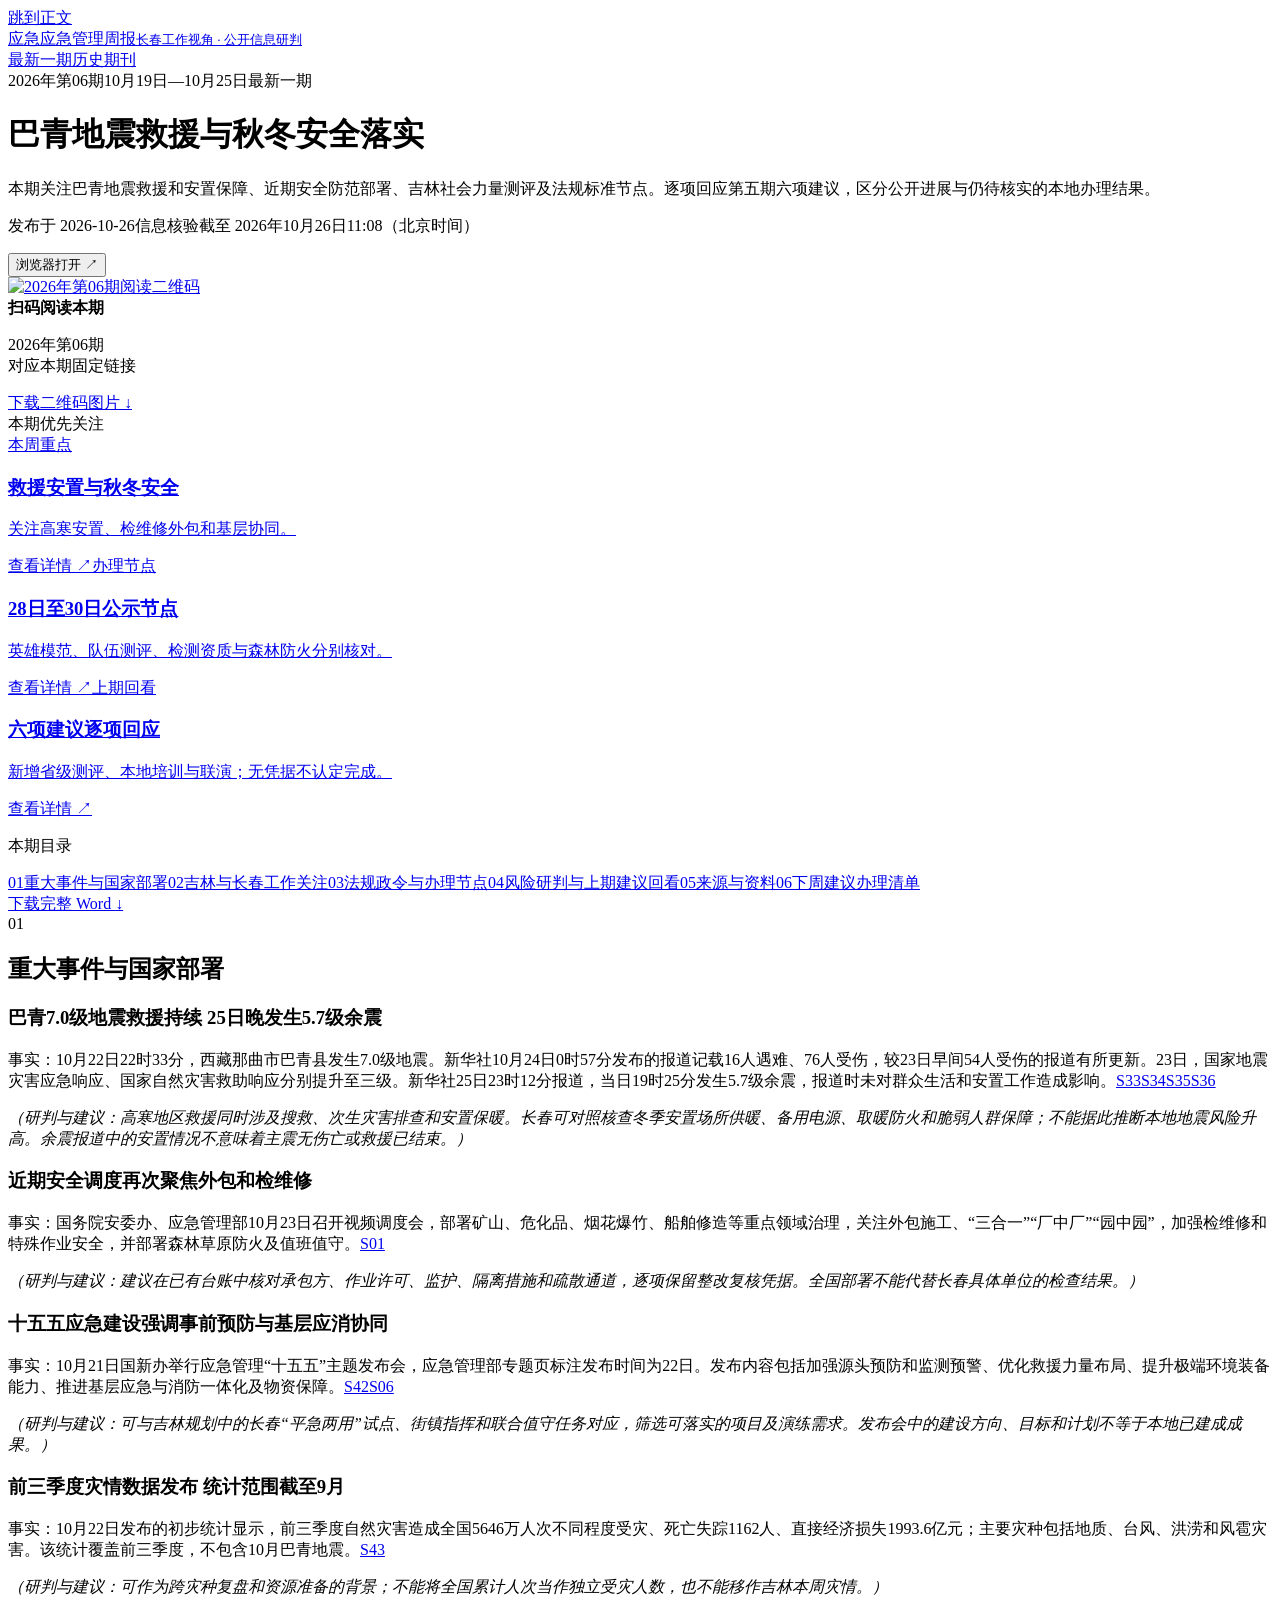
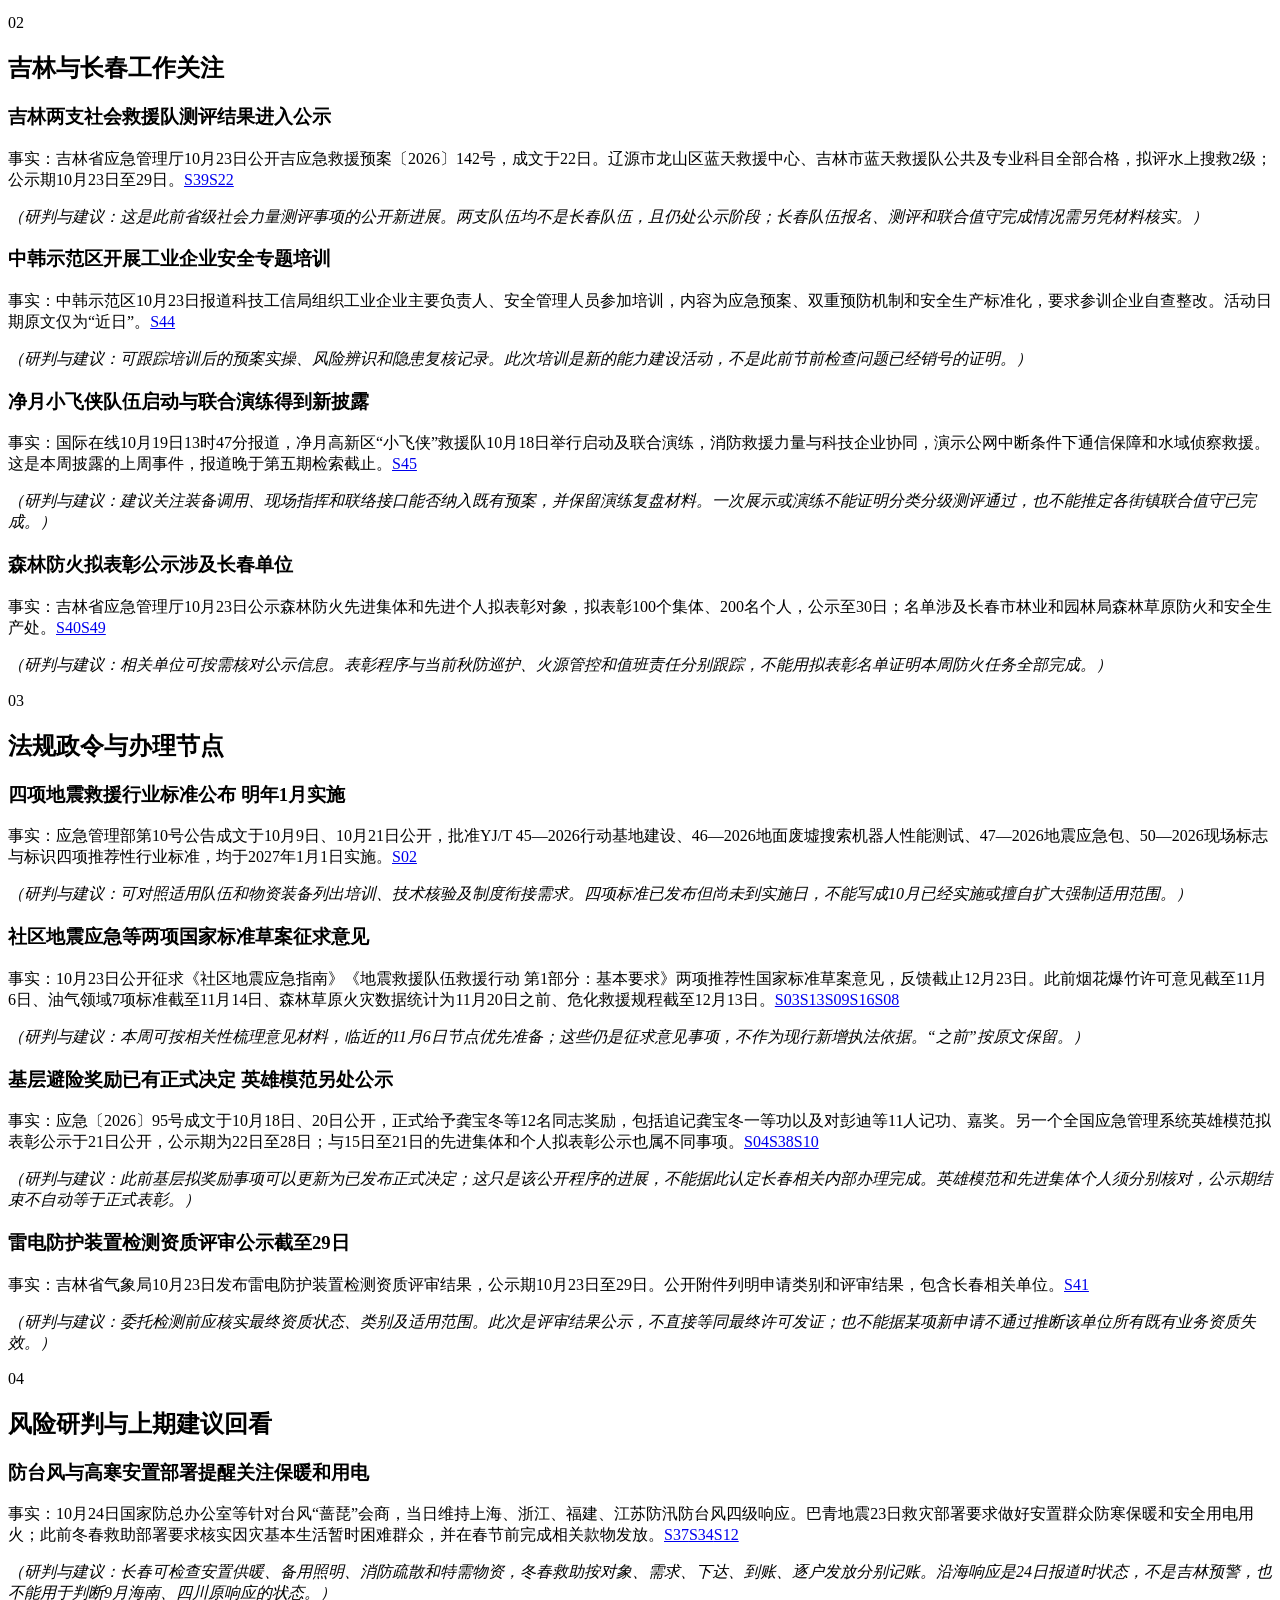
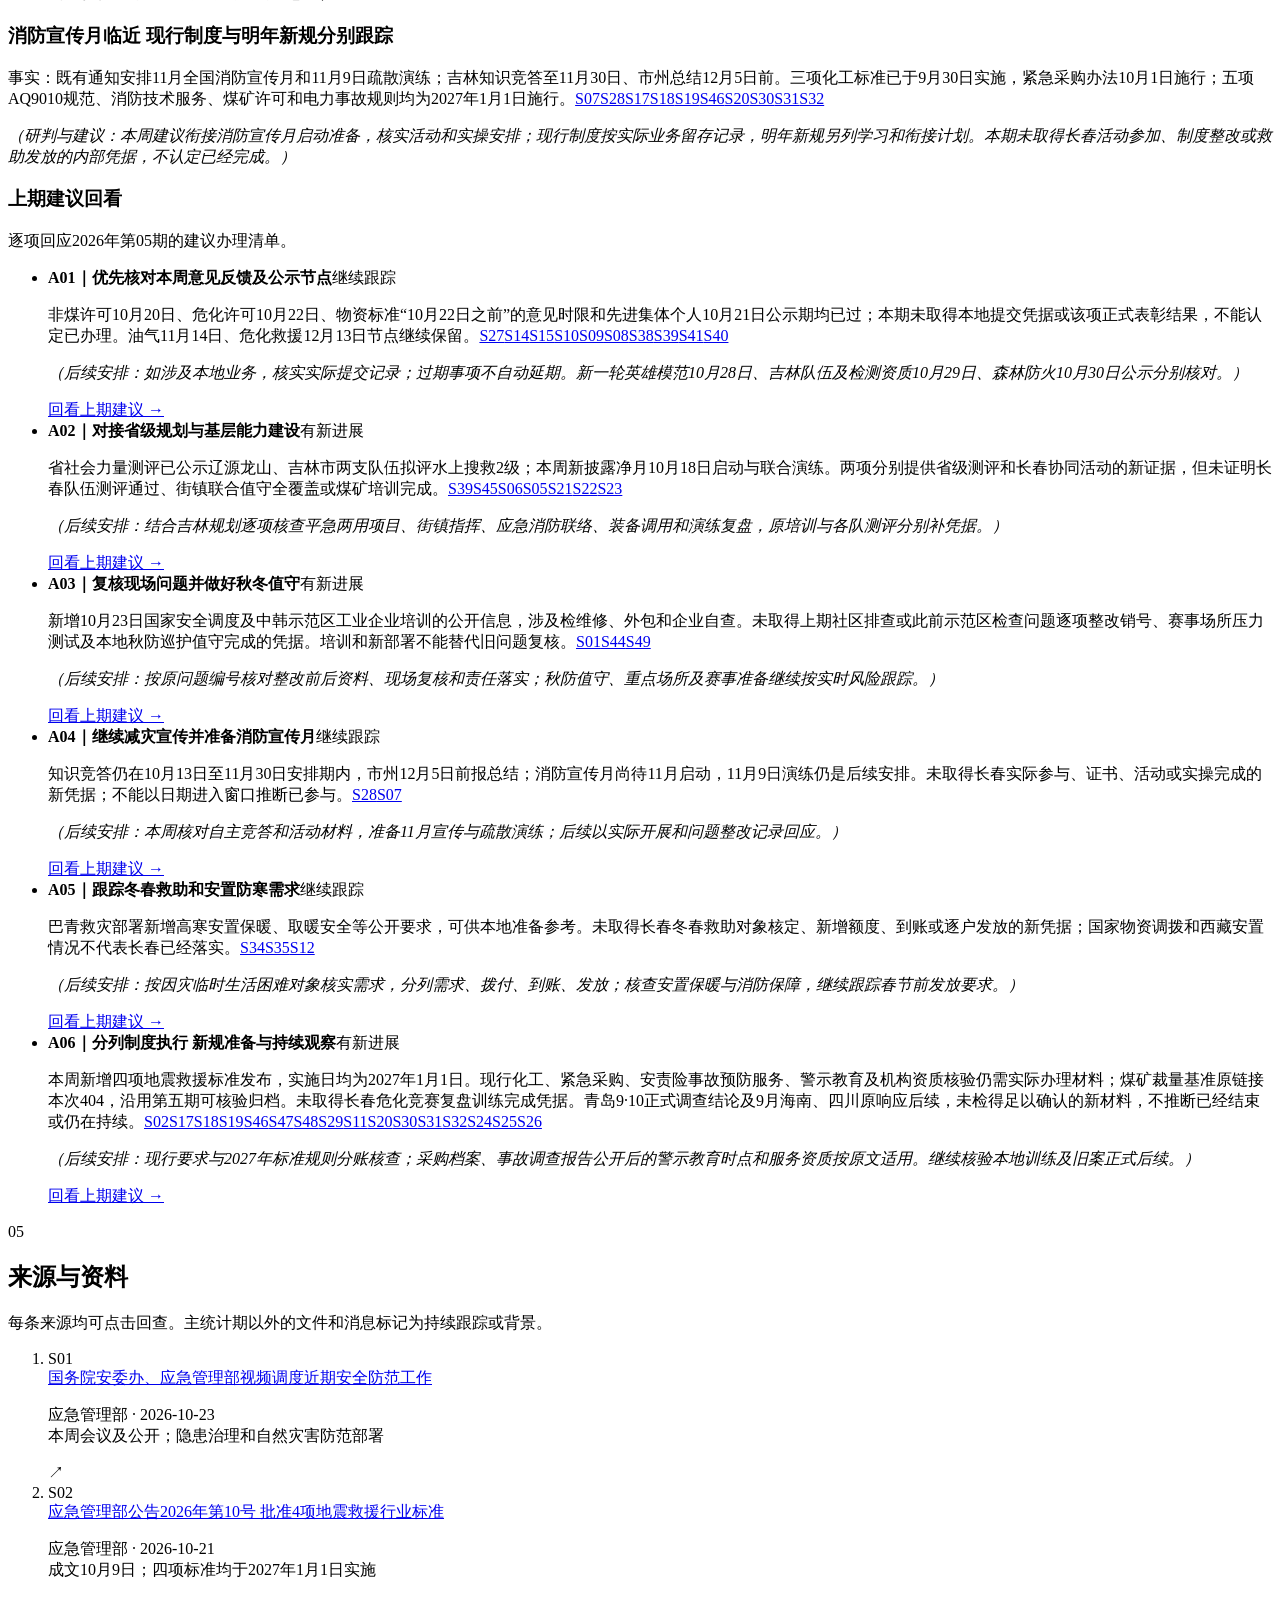
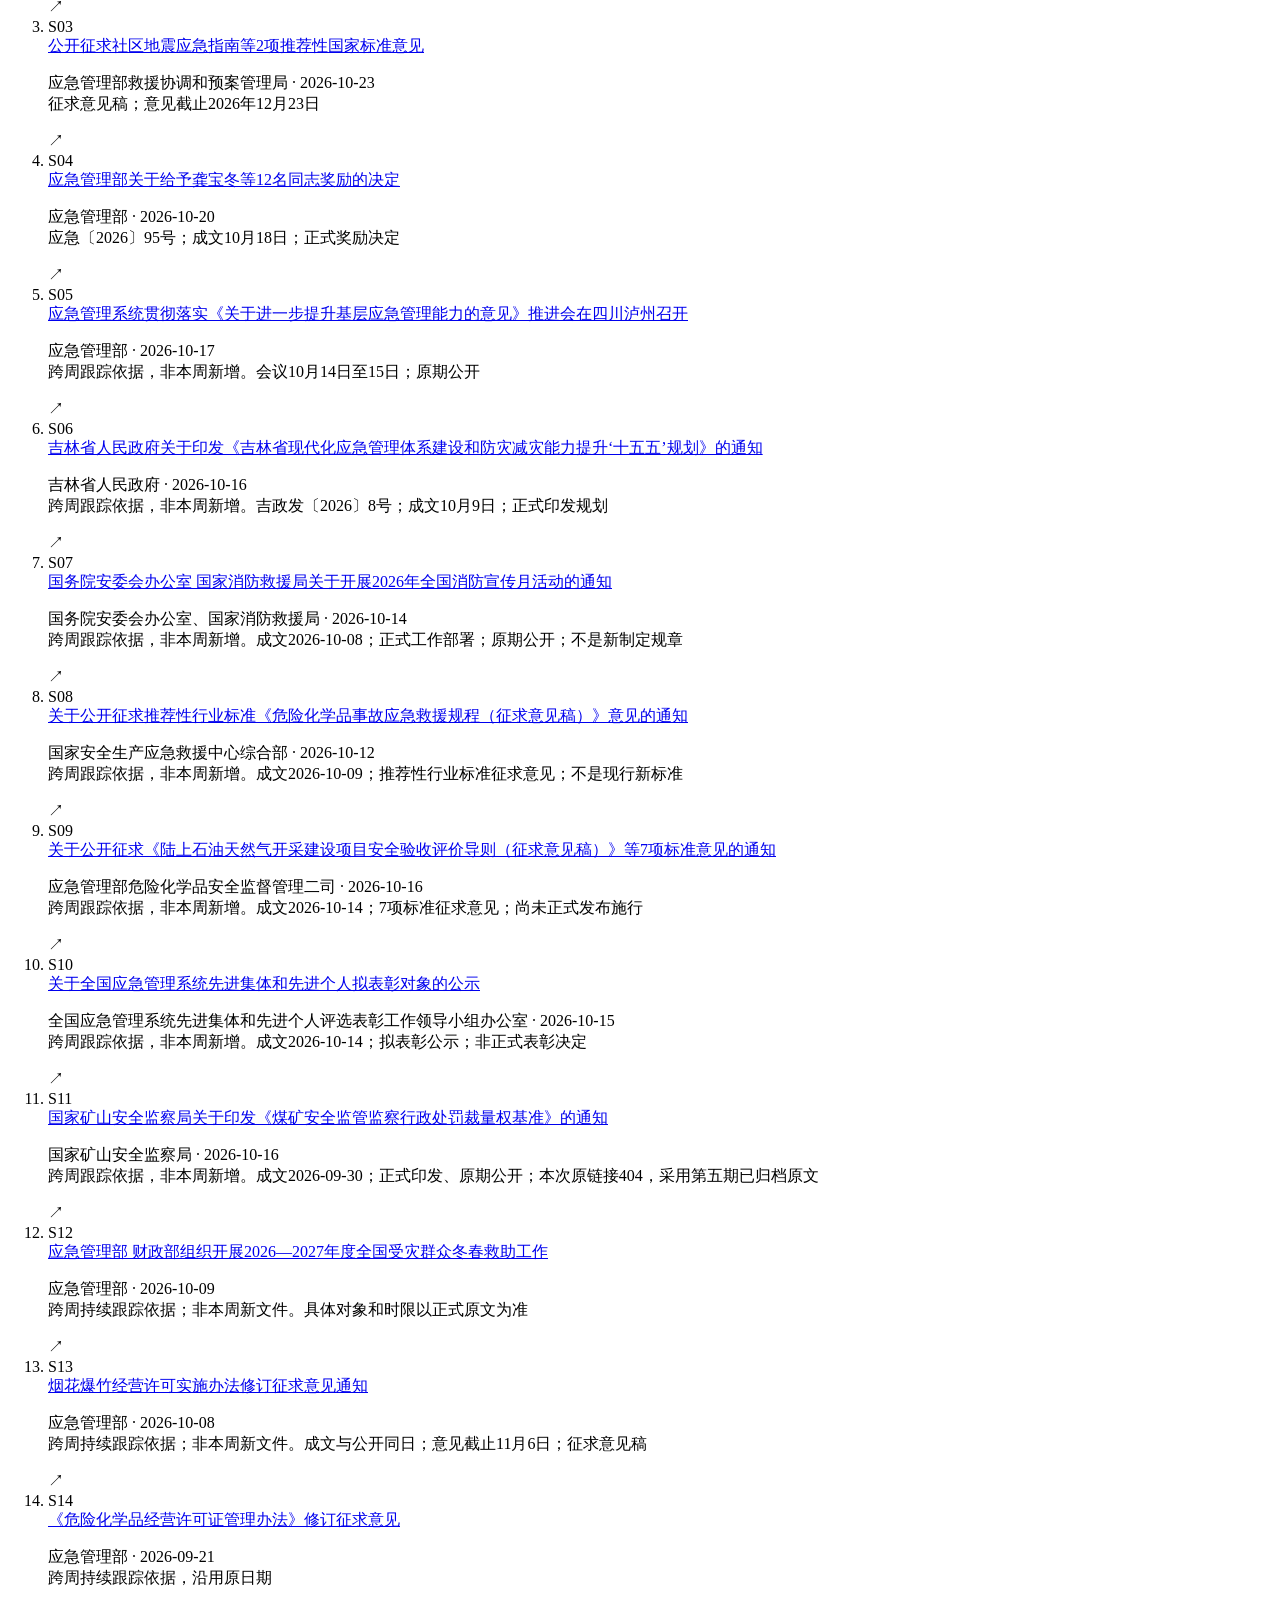
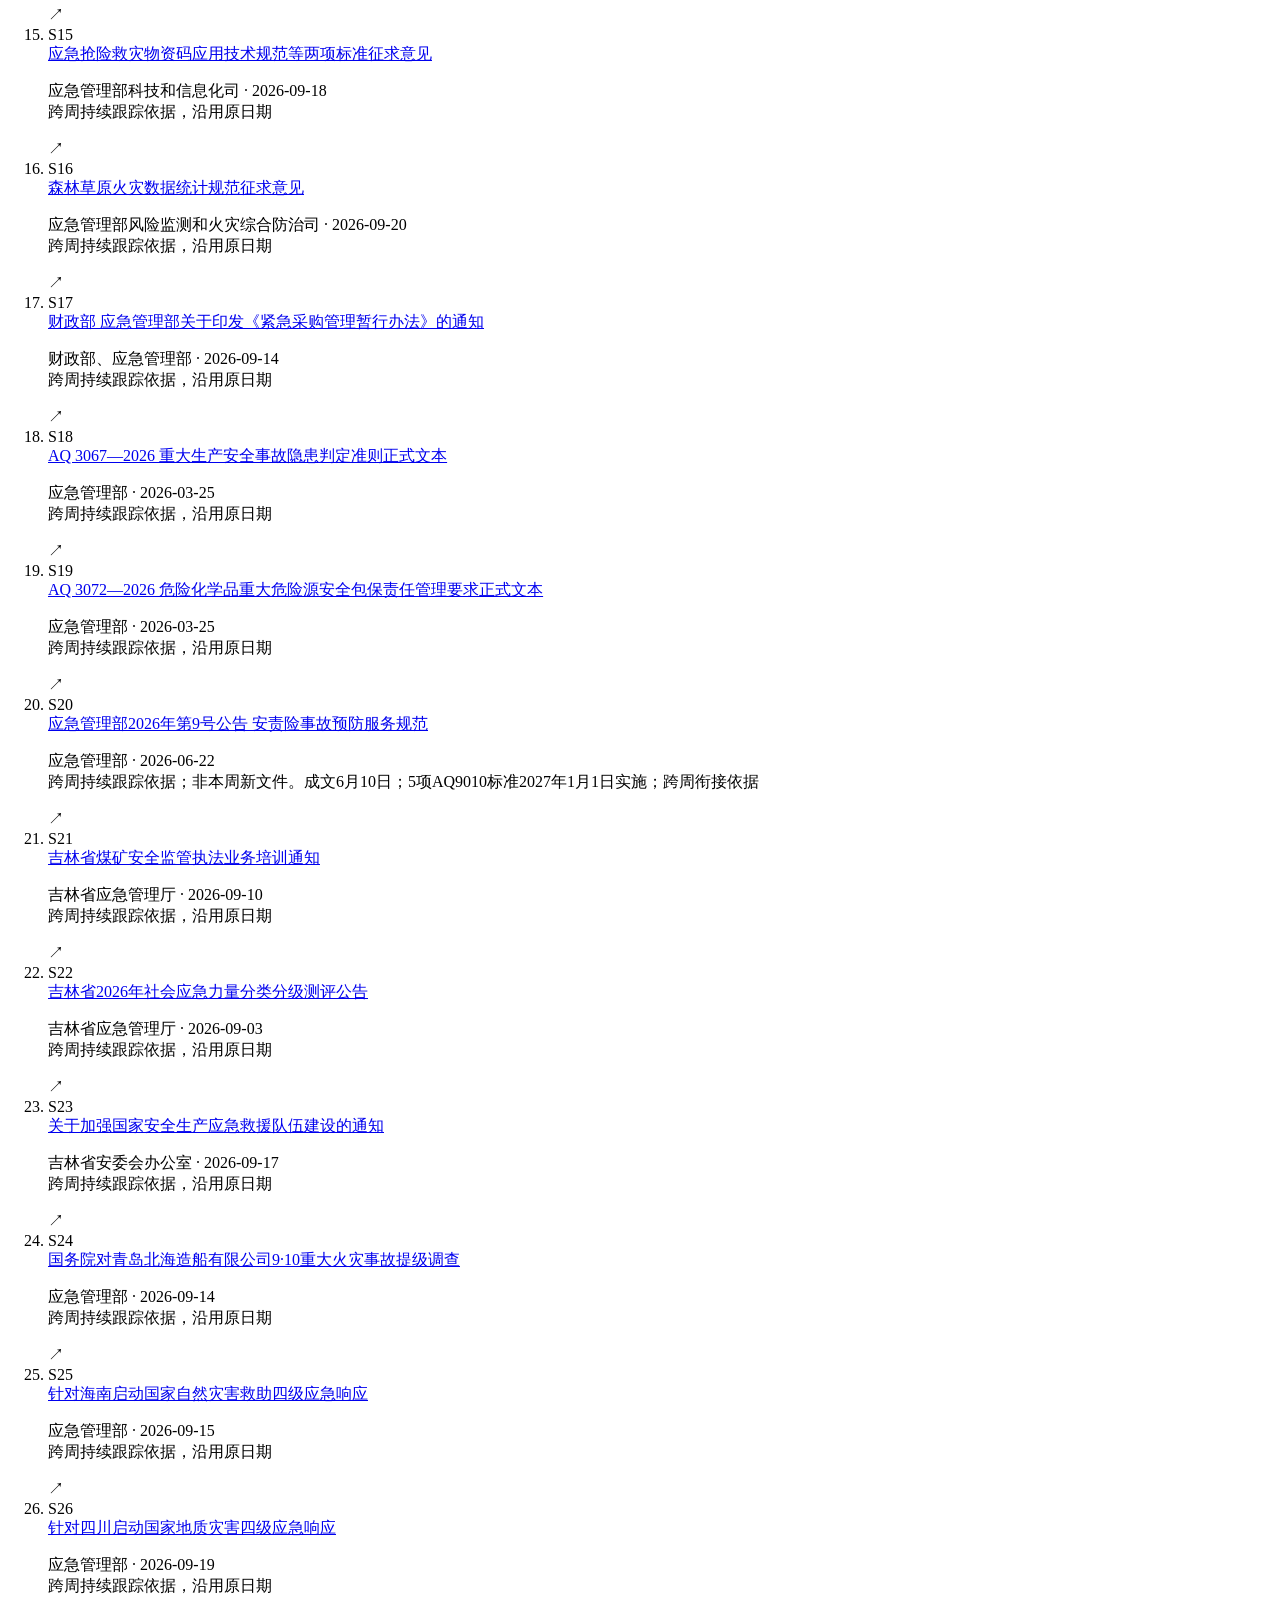
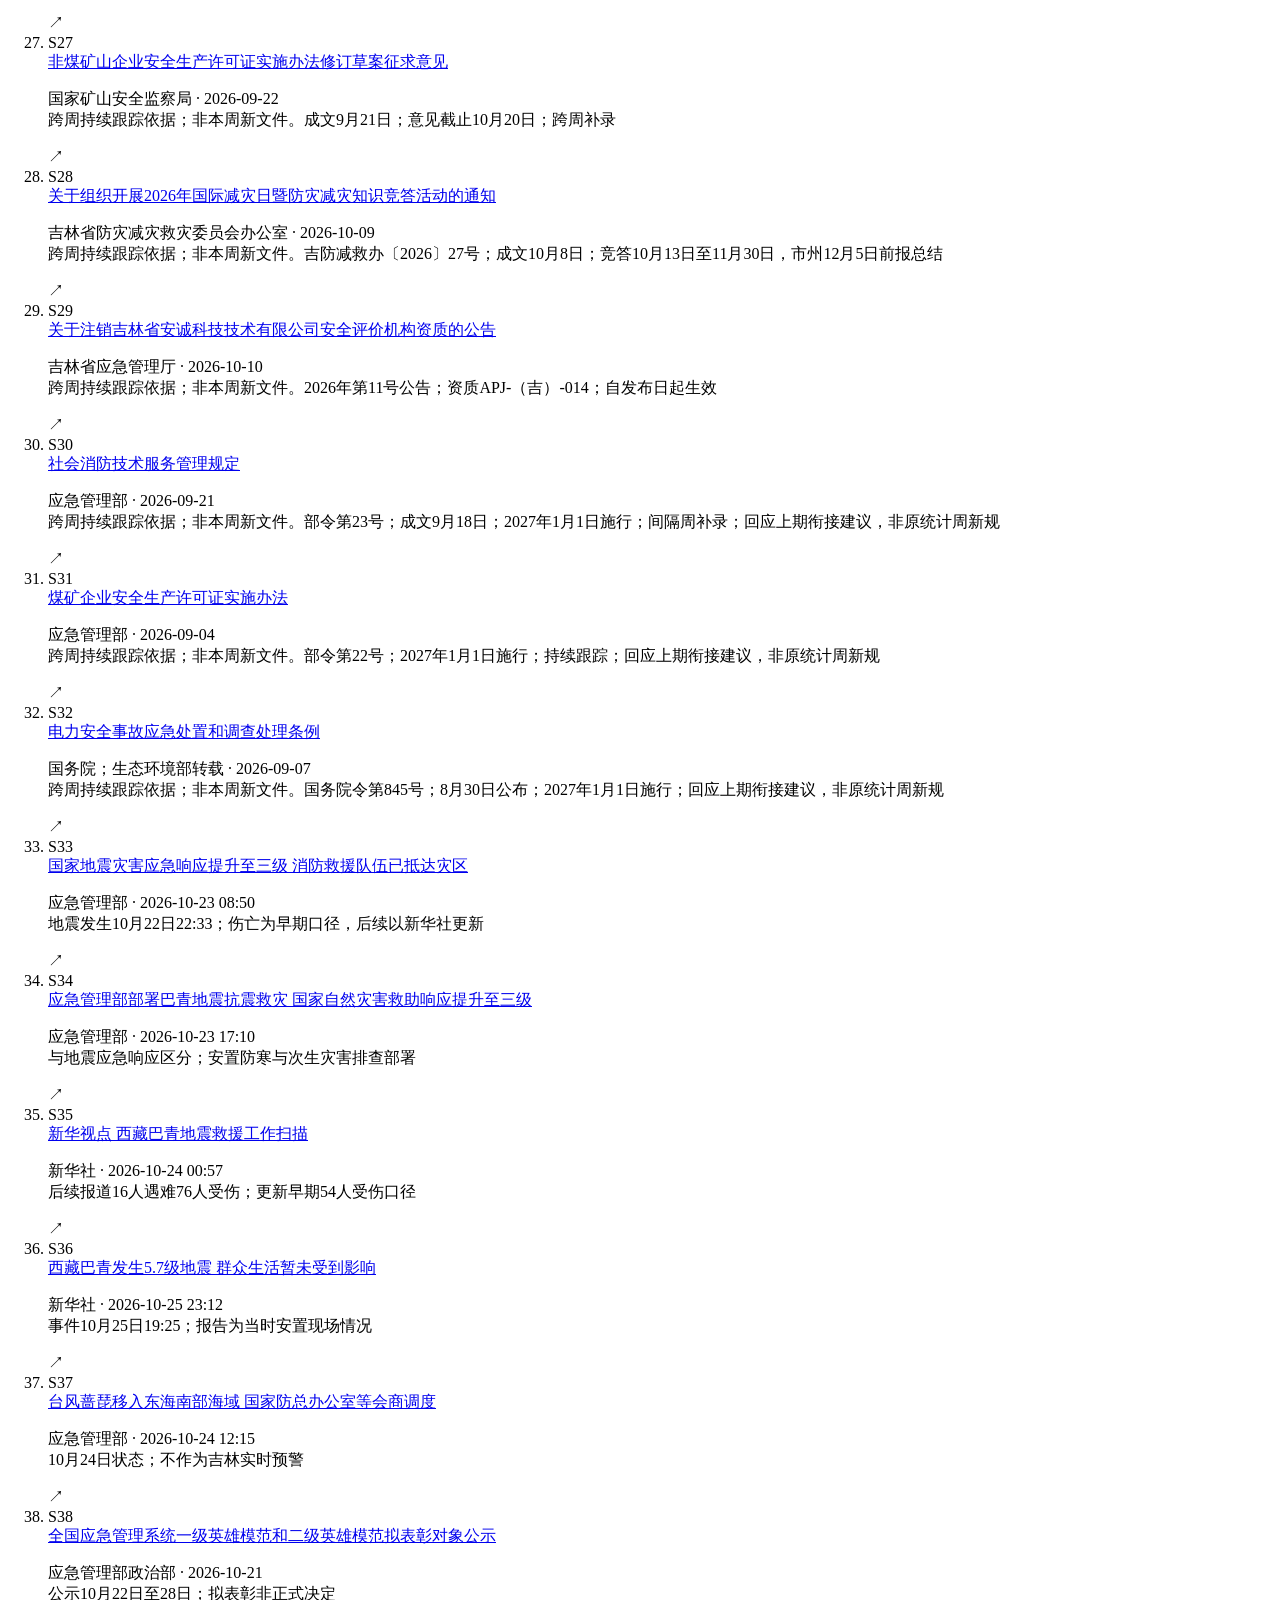
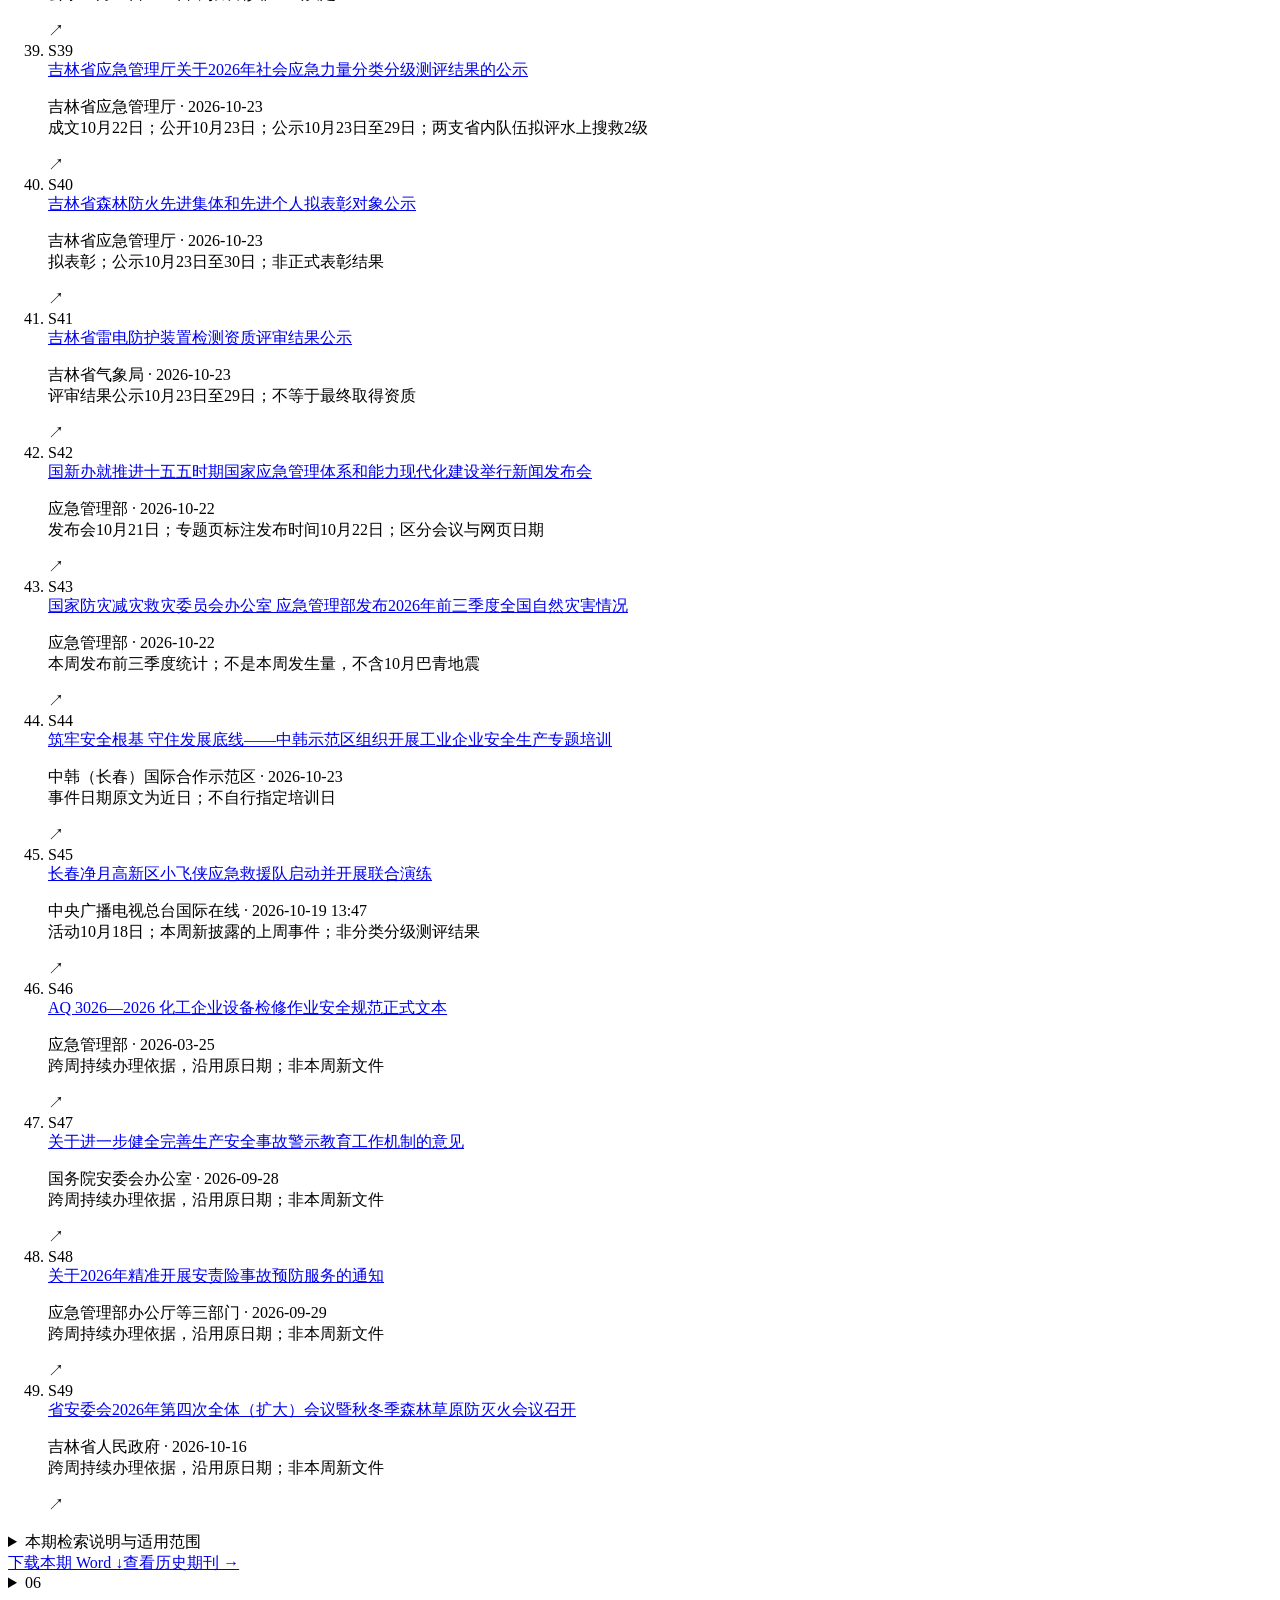
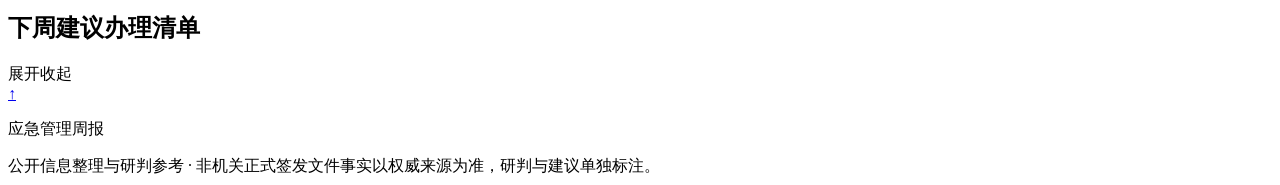
==== commit 77f23003: "Publish reviewed emergency weekly issue 2026-06" ====
--- a/public/index.html
+++ b/public/index.html
@@ -1 +1 @@
-<!doctype html><html lang="zh-CN"><head><meta charset="utf-8"><meta name="viewport" content="width=device-width, initial-scale=1, viewport-fit=cover"><meta name="theme-color" content="#12354a"><title>2026年第05期 吉林十五五规划与秋冬安全落实 · 应急管理周报</title><meta name="description" content="本期关注吉林应急管理“十五五”规划、四季度与秋冬安全部署、危化救援竞赛结果和近期法规标准节点。逐项回应第四期六项建议，区分公开新进展与仍需核实的本地办理结果。"><meta property="og:title" content="2026年第05期 吉林十五五规划与秋冬安全落实 · 应急管理周报"><meta property="og:description" content="本期关注吉林应急管理“十五五”规划、四季度与秋冬安全部署、危化救援竞赛结果和近期法规标准节点。逐项回应第四期六项建议，区分公开新进展与仍需核实的本地办理结果。"><meta property="og:type" content="article"><link rel="icon" href="/favicon.svg" type="image/svg+xml"><link rel="stylesheet" href="/style.css?v=2a850cd314b6"></head><body><a class="skip" href="#main">跳到正文</a><header class="header"><div class="header-inner"><a class="brand" href="/"><span class="brand-mark">应急</span><span>应急管理周报<small>长春工作视角 · 公开信息研判</small></span></a><nav aria-label="主导航"><a aria-current="page" href="/">最新一期</a><a  href="/archive/">历史期刊</a></nav></div></header><main id="main"><div class="issue-top"><div class="issue-meta"><span class="pill">2026年第05期</span><span>10月12日—10月18日</span><span>最新一期</span></div><h1>吉林十五五规划与秋冬安全落实</h1><p class="intro">本期关注吉林应急管理“十五五”规划、四季度与秋冬安全部署、危化救援竞赛结果和近期法规标准节点。逐项回应第四期六项建议，区分公开新进展与仍需核实的本地办理结果。</p><div class="issue-bottom"><div class="issue-publication"><p>发布于 2026-10-19<span>信息核验截至 2026年10月19日09:44（北京时间）</span></p><button class="browser-button" data-browser data-permalink="/issues/2026-05/">浏览器打开 <span aria-hidden="true">↗</span></button></div><aside class="issue-qr" aria-label="本期阅读二维码"><a class="qr-image-link" href="/qrcodes/2026-05.png" target="_blank" rel="noopener" aria-label="查看2026年第05期二维码大图"><img src="/qrcodes/2026-05.png" width="128" height="128" alt="2026年第05期阅读二维码"></a><div><strong>扫码阅读本期</strong><p>2026年第05期<br>对应本期固定链接</p><a class="qr-download" href="/qrcodes/2026-05.png" download="应急周报_2026-05_二维码.png">下载二维码图片 ↓</a></div></aside></div></div><div class="highlights"><div class="eyebrow">本期优先关注</div><div class="priority-grid"><a class="priority" href="#section-1"><span class="priority-label">省级部署</span><h3>规划明确长春平急两用任务</h3><p>正式规划本周公开，联合值守、基层能力与试点建设需按职责对接。</p><span class="priority-link">查看详情 <span aria-hidden="true">↗</span></span></a><a class="priority" href="#section-2"><span class="priority-label">近期节点</span><h3>20日和22日意见反馈需关注</h3><p>非煤许可、危化许可与物资标准分列，保留原文“之前”的时限表述。</p><span class="priority-link">查看详情 <span aria-hidden="true">↗</span></span></a><a class="priority" href="#follow-up"><span class="priority-label">上期回看</span><h3>六项建议逐项核验</h3><p>新增宣传、社区排查和全国竞赛结果；未凭证事项继续跟踪。</p><span class="priority-link">查看详情 <span aria-hidden="true">↗</span></span></a></div></div><div class="reader"><aside class="toc"><div class="toc-inner"><p>本期目录</p><nav aria-label="本期目录"><a href="#section-0"><span>01</span>重大事件与国家部署</a><a href="#section-1"><span>02</span>吉林与长春工作关注</a><a href="#section-2"><span>03</span>法规政令与办理节点</a><a href="#section-3"><span>04</span>风险研判与上期建议回看</a><a href="#sources"><span>05</span>来源与资料</a><a href="#section-4"><span>06</span>下周建议办理清单</a></nav><a class="download" href="/downloads/2026-05.docx" download>下载完整 Word <span aria-hidden="true">↓</span></a></div></aside><article class="article"><section class="report-section" id="section-0"><div class="section-heading"><span>01</span><h2>重大事件与国家部署</h2></div><div class="news-list"><div class="news-item"><h3>四季度安全监管聚焦动火 外包作业和混合经营场所</h3><p class="brief brief-fact">事实：应急管理部10月16日发布会提出，整治违规动火、电气线路、保温材料与疏散条件等突出问题，加强矿山、施工、化工外包业务及“厂中厂”“园中园”管理，并提示四季度抢工期、赶进度风险。发布会还介绍船舶修造企业有限空间、吊装及危化品等环节整治。<span class="citations"><a href="#source-S01" aria-label="查看来源S01">S01</a></span></p><p class="brief brief-commentary brief-analysis"><em>（研判与建议：长春相关企业可结合复工和项目收尾，逐项核对作业许可、承包方管理、设备安全装置和疏散条件；检查发现的问题应保留整改及复核记录。）</em></p></div><div class="news-item"><h3>危化救援竞赛已闭幕 从预告转入训练复盘</h3><p class="brief brief-fact">事实：第四届全国危险化学品救援技能竞赛10月13日至16日在河南濮阳举行，62支队伍、572名指战员参加，设置17个科目，产生4个团体一等奖和11个个人一等奖。此次首次设置油气管道救援类和自选科目。<span class="citations"><a href="#source-S02" aria-label="查看来源S02">S02</a></span></p><p class="brief brief-commentary brief-analysis"><em>（研判与建议：上期竞赛预告已有实际结果，可选择与本地危险源相符的科目安排复盘训练。上述数字为全国赛事口径，不证明长春队伍参赛、训练达标或社会力量测评完成。）</em></p></div><div class="news-item"><h3>基层应急能力推进会强调指挥与队伍协同</h3><p class="brief brief-fact">事实：10月14日至15日，应急管理系统贯彻落实《关于进一步提升基层应急管理能力的意见》推进会在四川泸州召开，10月17日公开报道，部署基层指挥、风险防范、队伍实战、应急处置和支撑保障等能力建设。<span class="citations"><a href="#source-S04" aria-label="查看来源S04">S04</a></span></p><p class="brief brief-commentary brief-analysis"><em>（研判与建议：可把街镇应急与消防协同、预警传递、力量编组、联络测试纳入已有工作核验。此次为贯彻既有意见的推进会，不把10月17日作为该意见的新出台日期。）</em></p></div><div class="news-item"><h3>内部隐患报告与公众举报案例提供现场检查线索</h3><p class="brief brief-fact">事实：应急管理部10月12日分别公开9起企业内部隐患报告奖励案例、6起安全生产举报案例，涉及吊装设备、电气、危化品储存、气体报警等问题。案例举报、发现和处理发生在此前月份，属于本周集中披露的既往案例。<span class="citations"><a href="#source-S09" aria-label="查看来源S09">S09</a><a href="#source-S10" aria-label="查看来源S10">S10</a></span></p><p class="brief brief-commentary brief-analysis"><em>（研判与建议：可检查员工内部报告渠道及整改反馈是否畅通，并抽核危化品许可与实际储存、固定报警设施是否一致有效。企业内部奖励与政府举报奖励分别适用，案例金额不能移作吉林统一标准。）</em></p></div></div></section><section class="report-section" id="section-1"><div class="section-heading"><span>02</span><h2>吉林与长春工作关注</h2></div><div class="news-list"><div class="news-item"><h3>吉林应急管理十五五规划正式印发 明确长春平急两用任务</h3><p class="brief brief-fact">事实：吉林省政府10月16日公开吉政发〔2026〕8号，成文于10月9日，印发应急管理体系建设和防灾减灾能力提升“十五五”规划。规划提出指挥系统向乡镇街道延伸、“应急＋消防”联合值守、社会应急力量分类分级测评与培训联演，并明确加快长春市“平急两用”公共基础设施国家试点建设。<span class="citations"><a href="#source-S05" aria-label="查看来源S05">S05</a></span></p><p class="brief brief-commentary brief-analysis"><em>（研判与建议：可按本地职责梳理相关项目、联合值守、资源调用和演练需求。规划为正式文件，其中未来目标与建设任务不能当作本周已经建成或测试通过的成果。）</em></p></div><div class="news-item"><h3>省级会议部署秋冬防火及冬季大运会安全准备</h3><p class="brief brief-fact">事实：10月16日省安委会第四次全体（扩大）会议暨秋冬季森林草原防灭火会议部署道路交通、消防、施工、矿山、危化品风险防范；针对长春2027第33届世界大学生冬季运动会，要求排查赛场、酒店等风险，前置应急力量并开展演练和压力测试；秋冬防火强调火源管控、监测预警、值班和火情报送。<span class="citations"><a href="#source-S06" aria-label="查看来源S06">S06</a></span></p><p class="brief brief-commentary brief-analysis"><em>（研判与建议：建议把重点场所动火、出口、外包作业与秋防值守分别落实到既有责任清单。会议部署和全年目标不等于检查、整改及压力测试已经完成。）</em></p></div><div class="news-item"><h3>繁荣社区开展商铺消防排查 旧问题仍需另行复核</h3><p class="brief brief-fact">事实：长春文明网10月15日报道，南关区鸿城街道繁荣社区10月12日联合繁荣路消防站开展商铺消防安全排查，涉及消防设施、电气私拉乱接、应急通道、易燃物品和用火用电用气，记录问题并现场讲解处置及逃生知识。<span class="citations"><a href="#source-S07" aria-label="查看来源S07">S07</a></span></p><p class="brief brief-commentary brief-analysis"><em>（研判与建议：这是本地实际检查行动的新凭据。报道没有提供逐项复查销号结果，也不是上期中韩示范区检查计划的执行报告，不能据此替代旧问题的整改证明。）</em></p></div><div class="news-item"><h3>减灾日已有本地公开宣传 知识竞答仍在安排窗口</h3><p class="brief brief-fact">事实：宽城区政府网站10月13日转载“长春应急管理”国际减灾日宣传，围绕住房、家庭、社区等最小单元的灾害准备与响应。省级通知安排竞答时间为10月13日至11月30日，市州总结于12月5日前报送。<span class="citations"><a href="#source-S08" aria-label="查看来源S08">S08</a><a href="#source-S39" aria-label="查看来源S39">S39</a></span></p><p class="brief brief-commentary brief-analysis"><em>（研判与建议：目前可确认公开宣传更新；进入通知所列时间窗口不等于实际参与、取得证书或完成线下活动。后续按需核实参与和实施材料，继续遵守自主答题要求。）</em></p></div></div></section><section class="report-section" id="section-2"><div class="section-heading"><span>03</span><h2>法规政令与办理节点</h2></div><div class="news-list"><div class="news-item"><h3>应急管理统计工作管理办法开始试行</h3><p class="brief brief-fact">事实：应急管理部10月15日公开应急〔2026〕94号《应急管理统计工作管理办法（试行）》，10月13日印发，自印发之日起施行，规范应急管理统计工作。<span class="citations"><a href="#source-S11" aria-label="查看来源S11">S11</a></span></p><p class="brief brief-commentary brief-analysis"><em>（研判与建议：涉及统计的岗位应依据完整原文核对职责、数据审核和质量管理流程。施行起点为10月13日，不能误写成网页公开日10月15日。）</em></p></div><div class="news-item"><h3>全国消防宣传月开始部署 11月活动提前准备</h3><p class="brief brief-fact">事实：安委办〔2026〕10号通知成文于10月8日、10月14日公开，部署11月全国消防宣传月活动，并安排11月9日应急疏散演练等工作。<span class="citations"><a href="#source-S12" aria-label="查看来源S12">S12</a></span></p><p class="brief brief-commentary brief-analysis"><em>（研判与建议：可结合单位和社区实际，提前安排宣传、器材实操和疏散演练，保留真实参加及问题整改记录。当前属于筹备部署，不能写成11月活动已经举行。）</em></p></div><div class="news-item"><h3>危化救援规程与油气领域七项标准公开征求意见</h3><p class="brief brief-fact">事实：《危险化学品事故应急救援规程》推荐性行业标准征求意见通知10月12日公开，征求意见时间为10月13日至12月13日。油气开采及长输管道领域7项标准征求意见通知10月14日成文、10月16日公开，反馈截止11月14日，附草案、编制说明和意见表。<span class="citations"><a href="#source-S13" aria-label="查看来源S13">S13</a><a href="#source-S14" aria-label="查看来源S14">S14</a></span></p><p class="brief brief-commentary brief-analysis"><em>（研判与建议：涉及本地救援队伍、化工及油气相关单位时，可结合训练和评价实践形成意见。这些均为征求意见稿，尚不能作为已经施行的新标准。）</em></p></div><div class="news-item"><h3>本周优先核对20日和22日意见反馈节点</h3><p class="brief brief-fact">事实：非煤矿山企业安全生产许可证修订意见截至10月20日，危化品经营许可证修订意见截至10月22日；应急抢险救灾物资两项标准意见原文为10月22日之前。烟花爆竹经营许可意见截至11月6日，森林草原火灾数据统计意见为11月20日之前。另全国应急管理系统拟表彰公示期为10月15日至21日，与10月14日结束的基层防灾避险拟奖励公示是不同事项。<span class="citations"><a href="#source-S38" aria-label="查看来源S38">S38</a><a href="#source-S22" aria-label="查看来源S22">S22</a><a href="#source-S23" aria-label="查看来源S23">S23</a><a href="#source-S18" aria-label="查看来源S18">S18</a><a href="#source-S24" aria-label="查看来源S24">S24</a><a href="#source-S15" aria-label="查看来源S15">S15</a><a href="#source-S19" aria-label="查看来源S19">S19</a></span></p><p class="brief brief-commentary brief-analysis"><em>（研判与建议：根据业务相关性优先核对本周节点；“之前”的表述照原文保留。公示结束不等于正式表彰或奖励落定，已经过期的意见事项也不能推定已反馈或自动延期。）</em></p></div><div class="news-item"><h3>煤矿行政处罚裁量基准更新 旧基准同时废止</h3><p class="brief brief-fact">事实：国家矿山安全监察局10月16日公开矿安〔2026〕89号通知，成文于9月30日，印发《煤矿安全监管监察行政处罚裁量权基准》，要求严格遵照执行，并明确矿安〔2024〕69号同时废止。附件针对煤矿安全生产违法行为裁量，规定上位法已有或作出新规定的从其规定。<span class="citations"><a href="#source-S16" aria-label="查看来源S16">S16</a></span></p><p class="brief brief-commentary brief-analysis"><em>（研判与建议：涉及煤矿执法业务时，应依法核对裁量依据、文书和法制审核清单，不能套用于一般工贸或非煤矿山。通知未单列具体施行日，不把网页公开日自行写为施行日，也不能据此提前适用2027年煤矿许可规则。）</em></p></div></div></section><section class="report-section" id="section-3"><div class="section-heading"><span>04</span><h2>风险研判与上期建议回看</h2></div><div class="news-list"><div class="news-item"><h3>把防寒保障纳入安置准备 冬春救助按对象和凭据跟踪</h3><p class="brief brief-fact">事实：10月17日国家防总办公室、应急管理部会商部署汛末防汛，强调风险场所管控、人员转移和安置群众防寒保暖。此前10月9日冬春救助部署要求核实因灾导致基本生活暂时困难的受灾群众需求，并在春节前将中央和地方冬春救助资金及物资全部发放到受灾群众手中。<span class="citations"><a href="#source-S03" aria-label="查看来源S03">S03</a><a href="#source-S17" aria-label="查看来源S17">S17</a><a href="#source-S41" aria-label="查看来源S41">S41</a></span></p><p class="brief brief-commentary brief-analysis"><em>（研判与建议：建议核对本地安置场所保暖、物资和救助需求台账，区分对象认定、资金下达、到账和逐户发放。本期未取得长春新增额度或发放结果；国家会商不作为长春实时天气预警，也不证明既有响应已终止。）</em></p></div><div class="news-item"><h3>现行制度执行与明年施行准备分别建账</h3><p class="brief brief-fact">事实：10月16日发布会进一步介绍安责险事故预防服务实施工作。三项化工标准已于9月30日实施，紧急采购办法已于10月1日实施；五项AQ9010安责险服务规范，以及消防技术服务、煤矿安全许可和电力事故相关规则的施行日为2027年1月1日。<span class="citations"><a href="#source-S01" aria-label="查看来源S01">S01</a><a href="#source-S25" aria-label="查看来源S25">S25</a><a href="#source-S26" aria-label="查看来源S26">S26</a><a href="#source-S27" aria-label="查看来源S27">S27</a><a href="#source-S28" aria-label="查看来源S28">S28</a><a href="#source-S31" aria-label="查看来源S31">S31</a><a href="#source-S42" aria-label="查看来源S42">S42</a><a href="#source-S43" aria-label="查看来源S43">S43</a><a href="#source-S44" aria-label="查看来源S44">S44</a></span></p><p class="brief brief-commentary brief-analysis"><em>（研判与建议：现行要求按适用业务核实记录；明年施行事项另列培训及制度衔接。保留采购适用条件和档案、事故警示教育计时起点、服务机构资质核验，不能用新部署替代实际执行凭据。）</em></p></div></div><div class="follow-up" id="follow-up" style="scroll-margin-top:110px"><h3>上期建议回看</h3><p class="follow-up-intro">逐项回应2026年第04期的建议办理清单。</p><ul><li><div class="follow-up-heading"><strong>A01｜落实减灾日活动与知识竞答组织</strong><span class="follow-up-status">有新进展</span></div><p>已取得10月13日宽城区政府转载长春应急管理减灾日宣传的记录。竞答进入原通知安排窗口，但尚未取得长春实际参与、证书、线下演示或帮扶成果，不能认定整项完成。<span class="citations"><a href="#source-S08" aria-label="查看来源S08">S08</a><a href="#source-S39" aria-label="查看来源S39">S39</a></span></p><p class="brief brief-commentary brief-action"><em>（后续安排：核对实际活动与自主竞答材料，继续关注11月30日结束及12月5日前市州总结节点。）</em></p><a href="/issues/2026-04/#action-2026-04-A01">回看上期建议 →</a></li><li><div class="follow-up-heading"><strong>A02｜启动受灾群众冬春救助需求核实</strong><span class="follow-up-status">继续跟踪</span></div><p>继续采用10月9日冬春救助部署及新华社交叉报道。本周未取得足以确认长春对象核定、获配额度、资金到账或逐户发放的新公开凭据；未检得不等于未开展。<span class="citations"><a href="#source-S17" aria-label="查看来源S17">S17</a><a href="#source-S41" aria-label="查看来源S41">S41</a></span></p><p class="brief brief-commentary brief-action"><em>（后续安排：按因灾临时生活困难的适用对象核实需求，区分需求、下达和发放，跟踪春节前款物发放要求。）</em></p><a href="/issues/2026-04/#action-2026-04-A02">回看上期建议 →</a></li><li><div class="follow-up-heading"><strong>A03｜复查节前隐患并核验复工现场</strong><span class="follow-up-status">有新进展</span></div><p>新增省级四季度安全部署、国家发布会和繁荣社区10月12日实际排查。社区行动并未提供旧问题逐项复核结果；本次亦未取得上期中韩示范区抽查计划执行及节前问题销号材料。<span class="citations"><a href="#source-S01" aria-label="查看来源S01">S01</a><a href="#source-S06" aria-label="查看来源S06">S06</a><a href="#source-S07" aria-label="查看来源S07">S07</a></span></p><p class="brief brief-commentary brief-action"><em>（后续安排：核对动火、有限空间、检维修、外包和疏散现场记录，旧问题逐项另查整改与复核证据。）</em></p><a href="/issues/2026-04/#action-2026-04-A03">回看上期建议 →</a></li><li><div class="follow-up-heading"><strong>A04｜分清已过意见节点与即将到期事项</strong><span class="follow-up-status">继续跟踪</span></div><p>10月8日培训规定、10月12日之前硝化整治意见节点及10月14日基层拟奖励公示期均已过，未取得本地反馈凭据或足以确认正式奖励的材料。非煤许可10月20日、危化许可10月22日、物资标准10月22日之前仍需优先核对；烟花爆竹11月6日、森林统计11月20日之前继续保留。<span class="citations"><a href="#source-S20" aria-label="查看来源S20">S20</a><a href="#source-S21" aria-label="查看来源S21">S21</a><a href="#source-S19" aria-label="查看来源S19">S19</a><a href="#source-S38" aria-label="查看来源S38">S38</a><a href="#source-S22" aria-label="查看来源S22">S22</a><a href="#source-S23" aria-label="查看来源S23">S23</a><a href="#source-S18" aria-label="查看来源S18">S18</a><a href="#source-S24" aria-label="查看来源S24">S24</a><a href="#source-S13" aria-label="查看来源S13">S13</a><a href="#source-S14" aria-label="查看来源S14">S14</a><a href="#source-S15" aria-label="查看来源S15">S15</a></span></p><p class="brief brief-commentary brief-action"><em>（后续安排：按相关业务核实已提交凭据与本周反馈需要，不自动认定完成或延期；本期新增的油气、危化救援草案和10月21日拟表彰公示另列管理。）</em></p><a href="/issues/2026-04/#action-2026-04-A04">回看上期建议 →</a></li><li><div class="follow-up-heading"><strong>A05｜核验标准执行 采购档案与服务资质</strong><span class="follow-up-status">有新进展</span></div><p>10月16日发布会新增安责险实施解读，但未取得本地化工标准差距整改、采购档案、保险服务、警示教育或委托机构核验凭据。紧急采购的适用条件、采购结束后至少15年档案保存，较大及以上生产安全事故或有关典型事故在调查报告公开后30日内开展警示教育的要求（较大以下事故根据实际开展），以及10月10日特定评价机构注销事项仍须按原文核对。明年施行的五项AQ9010及消防技术服务、煤矿许可、电力事故规则继续分列。<span class="citations"><a href="#source-S01" aria-label="查看来源S01">S01</a><a href="#source-S25" aria-label="查看来源S25">S25</a><a href="#source-S26" aria-label="查看来源S26">S26</a><a href="#source-S27" aria-label="查看来源S27">S27</a><a href="#source-S28" aria-label="查看来源S28">S28</a><a href="#source-S29" aria-label="查看来源S29">S29</a><a href="#source-S30" aria-label="查看来源S30">S30</a><a href="#source-S31" aria-label="查看来源S31">S31</a><a href="#source-S40" aria-label="查看来源S40">S40</a><a href="#source-S42" aria-label="查看来源S42">S42</a><a href="#source-S43" aria-label="查看来源S43">S43</a><a href="#source-S44" aria-label="查看来源S44">S44</a></span></p><p class="brief brief-commentary brief-action"><em>（后续安排：核实适用业务记录和服务机构资质；现行制度执行与2027年施行准备分别跟踪，不把发布会解读当作标准提前施行或本地任务完成。）</em></p><a href="/issues/2026-04/#action-2026-04-A05">回看上期建议 →</a></li><li><div class="follow-up-heading"><strong>A06｜结合秋防与救援训练继续补齐凭据</strong><span class="follow-up-status">有新进展</span></div><p>全国危化救援竞赛10月16日已闭幕；吉林规划、秋冬防火会议和基层能力推进会提供新部署。具体煤矿培训成果、社会队伍公共科目审核及专业科目测评、本地巡护联络和联合值守测试仍缺完成凭据。青岛9·10正式调查结论及海南、四川原响应后续未检得可核验更新，既不推断结束，也不据此认定响应仍持续。<span class="citations"><a href="#source-S02" aria-label="查看来源S02">S02</a><a href="#source-S04" aria-label="查看来源S04">S04</a><a href="#source-S05" aria-label="查看来源S05">S05</a><a href="#source-S06" aria-label="查看来源S06">S06</a><a href="#source-S32" aria-label="查看来源S32">S32</a><a href="#source-S33" aria-label="查看来源S33">S33</a><a href="#source-S34" aria-label="查看来源S34">S34</a><a href="#source-S35" aria-label="查看来源S35">S35</a><a href="#source-S36" aria-label="查看来源S36">S36</a><a href="#source-S37" aria-label="查看来源S37">S37</a></span></p><p class="brief brief-commentary brief-action"><em>（后续安排：借鉴竞赛科目开展适用训练，按实时风险核对巡护值守；继续分别查验培训、测评、联络测试和旧案正式后续。）</em></p><a href="/issues/2026-04/#action-2026-04-A06">回看上期建议 →</a></li></ul></div></section><section class="report-section sources" id="sources"><div class="section-heading"><span>05</span><h2>来源与资料</h2></div><p>每条来源均可点击回查。主统计期以外的文件和消息标记为持续跟踪或背景。</p><ol><li id="source-S01"><span class="source-id">S01</span><div><a href="https://www.mem.gov.cn/xw/xwfbh/2026n10y16xwfbh/" target="_blank" rel="noopener noreferrer">应急管理部举行季度例行新闻发布会</a><p>应急管理部 · 2026-10-16<br>本周发布会；重点行业监管与安责险实施解读</p></div><span aria-hidden="true">↗</span></li><li id="source-S02"><span class="source-id">S02</span><div><a href="https://www.mem.gov.cn/xw/yjglbgzdt/202610/t20261016_736001.shtml" target="_blank" rel="noopener noreferrer">第四届全国危险化学品救援技能竞赛圆满落幕</a><p>应急管理部 · 2026-10-16<br>竞赛10月13日至16日；全国赛事结果，不代表本地队伍完成测评</p></div><span aria-hidden="true">↗</span></li><li id="source-S03"><span class="source-id">S03</span><div><a href="https://www.mem.gov.cn/xw/bndt/202610/t20261017_736098.shtml" target="_blank" rel="noopener noreferrer">我国沿长江及以北地区有降雨过程 国家防总办公室调度部署防汛工作</a><p>应急管理部 · 2026-10-17<br>本周会商部署；不据此判定既有应急响应结束</p></div><span aria-hidden="true">↗</span></li><li id="source-S04"><span class="source-id">S04</span><div><a href="https://www.mem.gov.cn/xw/bndt/202610/t20261017_736095.shtml" target="_blank" rel="noopener noreferrer">应急管理系统贯彻落实《关于进一步提升基层应急管理能力的意见》推进会在四川泸州召开</a><p>应急管理部 · 2026-10-17<br>会议10月14日至15日；本周公开</p></div><span aria-hidden="true">↗</span></li><li id="source-S05"><span class="source-id">S05</span><div><a href="https://xxgk.jl.gov.cn/szf/gkml/202610/t20261016_9730251.html" target="_blank" rel="noopener noreferrer">吉林省人民政府关于印发《吉林省现代化应急管理体系建设和防灾减灾能力提升‘十五五’规划》的通知</a><p>吉林省人民政府 · 2026-10-16<br>吉政发〔2026〕8号；成文10月9日；正式印发规划</p></div><span aria-hidden="true">↗</span></li><li id="source-S06"><span class="source-id">S06</span><div><a href="https://www.jl.gov.cn/yaowen/202610/t20261016_3679478.html" target="_blank" rel="noopener noreferrer">省安委会2026年第四次全体（扩大）会议暨秋冬季森林草原防灭火会议召开</a><p>吉林省人民政府 · 2026-10-16<br>会议与公开同日；工作部署</p></div><span aria-hidden="true">↗</span></li><li id="source-S07"><span class="source-id">S07</span><div><a href="https://chc.wenming.cn/gbkjwm/wmcs1/202610/t20261015_9381456.html" target="_blank" rel="noopener noreferrer">长春市南关区鸿城街道繁荣社区新时代文明实践站开展安全排查活动</a><p>长春文明网 · 2026-10-15<br>排查发生10月12日；报道未提供逐项整改复核结果</p></div><span aria-hidden="true">↗</span></li><li id="source-S08"><span class="source-id">S08</span><div><a href="http://www.jckc.gov.cn/zwdt/dmtzl/202610/t20261013_3518468.html" target="_blank" rel="noopener noreferrer">【长春应急管理】国际减灾日，来了！</a><p>长春市宽城区人民政府转载长春应急管理 · 2026-10-13<br>本地公开宣传；不作为线下活动或竞答完成凭据</p></div><span aria-hidden="true">↗</span></li><li id="source-S09"><span class="source-id">S09</span><div><a href="https://www.mem.gov.cn/xw/yjglbgzdt/202610/t20261012_735277.shtml" target="_blank" rel="noopener noreferrer">应急管理部公布9起生产经营单位事故隐患内部报告奖励案例</a><p>应急管理部 · 2026-10-12<br>本周集中披露既往案例；非当周发生或查处</p></div><span aria-hidden="true">↗</span></li><li id="source-S10"><span class="source-id">S10</span><div><a href="https://www.mem.gov.cn/xw/yjglbgzdt/202610/t20261012_735276.shtml" target="_blank" rel="noopener noreferrer">应急管理部公布6起安全生产举报案例</a><p>应急管理部 · 2026-10-12<br>本周集中披露既往案例；非当周发生或查处</p></div><span aria-hidden="true">↗</span></li><li id="source-S11"><span class="source-id">S11</span><div><a href="https://www.mem.gov.cn/gk/zfxxgkpt/fdzdgknr/202610/t20261015_735724.shtml" target="_blank" rel="noopener noreferrer">应急管理部关于印发《应急管理统计工作管理办法（试行）》的通知</a><p>应急管理部 · 2026-10-15<br>成文2026-10-13；已正式印发并施行；本周新增</p></div><span aria-hidden="true">↗</span></li><li id="source-S12"><span class="source-id">S12</span><div><a href="https://www.mem.gov.cn/gk/zfxxgkpt/fdzdgknr/202610/t20261014_735615.shtml" target="_blank" rel="noopener noreferrer">国务院安委会办公室 国家消防救援局关于开展2026年全国消防宣传月活动的通知</a><p>国务院安委会办公室、国家消防救援局 · 2026-10-14<br>成文2026-10-08；正式工作部署；本周公开；不是新制定规章</p></div><span aria-hidden="true">↗</span></li><li id="source-S13"><span class="source-id">S13</span><div><a href="https://www.mem.gov.cn/gk/zfxxgkpt/fdzdgknr/202610/t20261012_735251.shtml" target="_blank" rel="noopener noreferrer">关于公开征求推荐性行业标准《危险化学品事故应急救援规程（征求意见稿）》意见的通知</a><p>国家安全生产应急救援中心综合部 · 2026-10-12<br>成文2026-10-09；推荐性行业标准征求意见；不是现行新标准</p></div><span aria-hidden="true">↗</span></li><li id="source-S14"><span class="source-id">S14</span><div><a href="https://www.mem.gov.cn/gk/zfxxgkpt/fdzdgknr/202610/t20261016_735919.shtml" target="_blank" rel="noopener noreferrer">关于公开征求《陆上石油天然气开采建设项目安全验收评价导则（征求意见稿）》等7项标准意见的通知</a><p>应急管理部危险化学品安全监督管理二司 · 2026-10-16<br>成文2026-10-14；7项标准征求意见；尚未正式发布施行</p></div><span aria-hidden="true">↗</span></li><li id="source-S15"><span class="source-id">S15</span><div><a href="https://www.mem.gov.cn/gk/zfxxgkpt/fdzdgknr/202610/t20261015_735692.shtml" target="_blank" rel="noopener noreferrer">关于全国应急管理系统先进集体和先进个人拟表彰对象的公示</a><p>全国应急管理系统先进集体和先进个人评选表彰工作领导小组办公室 · 2026-10-15<br>成文2026-10-14；拟表彰公示；非正式表彰决定</p></div><span aria-hidden="true">↗</span></li><li id="source-S16"><span class="source-id">S16</span><div><a href="https://www.chinamine-safety.gov.cn/zfxxgk/fdzdgknr/tzgg/202610/t20261016_736000.shtml" target="_blank" rel="noopener noreferrer">国家矿山安全监察局关于印发《煤矿安全监管监察行政处罚裁量权基准》的通知</a><p>国家矿山安全监察局 · 2026-10-16<br>成文2026-09-30；正式印发、本周公开</p></div><span aria-hidden="true">↗</span></li><li id="source-S17"><span class="source-id">S17</span><div><a href="https://www.mem.gov.cn/xw/yjglbgzdt/202610/t20261009_734838.shtml" target="_blank" rel="noopener noreferrer">应急管理部 财政部组织开展2026—2027年度全国受灾群众冬春救助工作</a><p>应急管理部 · 2026-10-09<br>跨周持续跟踪依据；非本周新文件。具体对象和时限以正式原文为准</p></div><span aria-hidden="true">↗</span></li><li id="source-S18"><span class="source-id">S18</span><div><a href="https://www.mem.gov.cn/gk/zfxxgkpt/fdzdgknr/202610/t20261008_734737.shtml" target="_blank" rel="noopener noreferrer">烟花爆竹经营许可实施办法修订征求意见通知</a><p>应急管理部 · 2026-10-08<br>跨周持续跟踪依据；非本周新文件。成文与公开同日；意见截止11月6日；征求意见稿</p></div><span aria-hidden="true">↗</span></li><li id="source-S19"><span class="source-id">S19</span><div><a href="https://www.mem.gov.cn/gk/zfxxgkpt/fdzdgknr/202610/t20261009_734793.shtml" target="_blank" rel="noopener noreferrer">关于基层防灾避险工作拟奖励对象的公示</a><p>应急管理部 · 2026-10-09<br>跨周持续跟踪依据；非本周新文件。成文10月8日；公示10月9日至14日；拟奖励；本次原链接404，采用第四期已归档原文，不推定奖励结果</p></div><span aria-hidden="true">↗</span></li><li id="source-S20"><span class="source-id">S20</span><div><a href="https://www.mem.gov.cn/gk/zfxxgkpt/fdzdgknr/202609/t20260904_715190.shtml" target="_blank" rel="noopener noreferrer">《生产经营单位安全培训规定》公开征求意见通知</a><p>应急管理部 · 2026-09-04<br>跨周持续跟踪依据；非本周新文件。持续跟踪依据，沿用原发布及成文日期；非原统计周新文件</p></div><span aria-hidden="true">↗</span></li><li id="source-S21"><span class="source-id">S21</span><div><a href="https://www.mem.gov.cn/gk/zfxxgkpt/fdzdgknr/202609/t20260911_715968.shtml" target="_blank" rel="noopener noreferrer">严格硝化企业分类整治通知征求意见</a><p>应急管理部危化监管一司 · 2026-09-11<br>跨周持续跟踪依据；非本周新文件。持续跟踪依据，沿用原发布及成文日期；非原统计周新文件</p></div><span aria-hidden="true">↗</span></li><li id="source-S22"><span class="source-id">S22</span><div><a href="https://www.mem.gov.cn/gk/zfxxgkpt/fdzdgknr/202609/t20260921_717221.shtml" target="_blank" rel="noopener noreferrer">《危险化学品经营许可证管理办法》修订征求意见</a><p>应急管理部 · 2026-09-21<br>跨周持续跟踪依据；非本周新文件。持续跟踪依据，沿用原发布及成文日期；非原统计周新文件</p></div><span aria-hidden="true">↗</span></li><li id="source-S23"><span class="source-id">S23</span><div><a href="https://www.mem.gov.cn/gk/zfxxgkpt/fdzdgknr/202609/t20260918_716865.shtml" target="_blank" rel="noopener noreferrer">应急抢险救灾物资码应用技术规范等两项标准征求意见</a><p>应急管理部科技和信息化司 · 2026-09-18<br>跨周持续跟踪依据；非本周新文件。持续跟踪依据，沿用原发布及成文日期；非原统计周新文件</p></div><span aria-hidden="true">↗</span></li><li id="source-S24"><span class="source-id">S24</span><div><a href="https://www.mem.gov.cn/gk/zfxxgkpt/fdzdgknr/202609/t20260920_717064.shtml" target="_blank" rel="noopener noreferrer">森林草原火灾数据统计规范征求意见</a><p>应急管理部风险监测和火灾综合防治司 · 2026-09-20<br>跨周持续跟踪依据；非本周新文件。持续跟踪依据，沿用原发布及成文日期；非原统计周新文件</p></div><span aria-hidden="true">↗</span></li><li id="source-S25"><span class="source-id">S25</span><div><a href="https://www.mem.gov.cn/gk/zfxxgkpt/fdzdgknr/202609/t20260914_716131.shtml" target="_blank" rel="noopener noreferrer">财政部 应急管理部关于印发《紧急采购管理暂行办法》的通知</a><p>财政部、应急管理部 · 2026-09-14<br>跨周持续跟踪依据；非本周新文件。持续跟踪依据，沿用原发布及成文日期；非原统计周新文件</p></div><span aria-hidden="true">↗</span></li><li id="source-S26"><span class="source-id">S26</span><div><a href="https://www.mem.gov.cn/fw/flfgbz/bz/bzwb/202603/t20260325_598035.shtml" target="_blank" rel="noopener noreferrer">AQ 3067—2026 重大生产安全事故隐患判定准则正式文本</a><p>应急管理部 · 2026-03-25<br>跨周持续跟踪依据；非本周新文件。持续跟踪依据，沿用原发布及成文日期；非原统计周新文件</p></div><span aria-hidden="true">↗</span></li><li id="source-S27"><span class="source-id">S27</span><div><a href="https://www.mem.gov.cn/fw/flfgbz/bz/bzwb/202603/t20260325_598034.shtml" target="_blank" rel="noopener noreferrer">AQ 3072—2026 危险化学品重大危险源安全包保责任管理要求正式文本</a><p>应急管理部 · 2026-03-25<br>跨周持续跟踪依据；非本周新文件。持续跟踪依据，沿用原发布及成文日期；非原统计周新文件</p></div><span aria-hidden="true">↗</span></li><li id="source-S28"><span class="source-id">S28</span><div><a href="https://www.mem.gov.cn/fw/flfgbz/bz/bzwb/202603/t20260325_598037.shtml" target="_blank" rel="noopener noreferrer">AQ 3026—2026 化工企业设备检修作业安全规范正式文本</a><p>应急管理部 · 2026-03-25<br>跨周持续跟踪依据；非本周新文件。持续跟踪依据，沿用原发布及成文日期；非原统计周新文件</p></div><span aria-hidden="true">↗</span></li><li id="source-S29"><span class="source-id">S29</span><div><a href="https://www.mem.gov.cn/gk/zfxxgkpt/fdzdgknr/202609/t20260928_717809.shtml" target="_blank" rel="noopener noreferrer">关于进一步健全完善生产安全事故警示教育工作机制的意见</a><p>国务院安委会办公室 · 2026-09-28<br>跨周持续跟踪依据；非本周新文件。持续跟踪依据，沿用原发布及成文日期；非原统计周新文件</p></div><span aria-hidden="true">↗</span></li><li id="source-S30"><span class="source-id">S30</span><div><a href="https://www.mem.gov.cn/gk/zfxxgkpt/fdzdgknr/202609/t20260929_717910.shtml" target="_blank" rel="noopener noreferrer">关于2026年精准开展安责险事故预防服务的通知</a><p>应急管理部办公厅等三部门 · 2026-09-29<br>跨周持续跟踪依据；非本周新文件。持续跟踪依据，沿用原发布及成文日期；非原统计周新文件</p></div><span aria-hidden="true">↗</span></li><li id="source-S31"><span class="source-id">S31</span><div><a href="https://www.mem.gov.cn/gk/zfxxgkpt/fdzdgknr/202606/t20260622_608438.shtml" target="_blank" rel="noopener noreferrer">应急管理部2026年第9号公告 安责险事故预防服务规范</a><p>应急管理部 · 2026-06-22<br>跨周持续跟踪依据；非本周新文件。成文6月10日；5项AQ9010标准2027年1月1日实施；跨周衔接依据</p></div><span aria-hidden="true">↗</span></li><li id="source-S32"><span class="source-id">S32</span><div><a href="https://xxgk.jl.gov.cn/zsjg/aqjg/xxgkmlqy/202609/t20260910_9705905.html" target="_blank" rel="noopener noreferrer">吉林省煤矿安全监管执法业务培训通知</a><p>吉林省应急管理厅 · 2026-09-10<br>跨周持续跟踪依据；非本周新文件。持续跟踪依据，沿用原发布及成文日期；非原统计周新文件</p></div><span aria-hidden="true">↗</span></li><li id="source-S33"><span class="source-id">S33</span><div><a href="https://xxgk.jl.gov.cn/zsjg/aqjg/xxgkmlqy/202609/t20260903_9698325.html" target="_blank" rel="noopener noreferrer">吉林省2026年社会应急力量分类分级测评公告</a><p>吉林省应急管理厅 · 2026-09-03<br>跨周持续跟踪依据；非本周新文件。持续跟踪依据，沿用原发布及成文日期；非原统计周新文件</p></div><span aria-hidden="true">↗</span></li><li id="source-S34"><span class="source-id">S34</span><div><a href="https://xxgk.jl.gov.cn/zsjg/aqjg/xxgkmlqy/202609/t20260917_9714722.html" target="_blank" rel="noopener noreferrer">关于加强国家安全生产应急救援队伍建设的通知</a><p>吉林省安委会办公室 · 2026-09-17<br>跨周持续跟踪依据；非本周新文件。持续跟踪依据，沿用原发布及成文日期；非原统计周新文件</p></div><span aria-hidden="true">↗</span></li><li id="source-S35"><span class="source-id">S35</span><div><a href="https://www.mem.gov.cn/xw/bndt/202609/t20260914_716153.shtml" target="_blank" rel="noopener noreferrer">国务院对青岛北海造船有限公司9·10重大火灾事故提级调查</a><p>应急管理部 · 2026-09-14<br>跨周持续跟踪依据；非本周新文件。持续跟踪依据，沿用原发布及成文日期；非原统计周新文件</p></div><span aria-hidden="true">↗</span></li><li id="source-S36"><span class="source-id">S36</span><div><a href="https://www.mem.gov.cn/xw/yjglbgzdt/202609/t20260915_716214.shtml" target="_blank" rel="noopener noreferrer">针对海南启动国家自然灾害救助四级应急响应</a><p>应急管理部 · 2026-09-15<br>跨周持续跟踪依据；非本周新文件。持续跟踪依据，沿用原发布及成文日期；非原统计周新文件</p></div><span aria-hidden="true">↗</span></li><li id="source-S37"><span class="source-id">S37</span><div><a href="https://www.mem.gov.cn/xw/yjglbgzdt/202609/t20260919_716950.shtml" target="_blank" rel="noopener noreferrer">针对四川启动国家地质灾害四级应急响应</a><p>应急管理部 · 2026-09-19<br>跨周持续跟踪依据；非本周新文件。持续跟踪依据，沿用原发布及成文日期；非原统计周新文件</p></div><span aria-hidden="true">↗</span></li><li id="source-S38"><span class="source-id">S38</span><div><a href="https://www.chinamine-safety.gov.cn/zfxxgk/fdzdgknr/zqyj_01/202609/t20260922_717332.shtml" target="_blank" rel="noopener noreferrer">非煤矿山企业安全生产许可证实施办法修订草案征求意见</a><p>国家矿山安全监察局 · 2026-09-22<br>跨周持续跟踪依据；非本周新文件。成文9月21日；意见截止10月20日；跨周补录</p></div><span aria-hidden="true">↗</span></li><li id="source-S39"><span class="source-id">S39</span><div><a href="https://xxgk.jl.gov.cn/zsjg/aqjg/xxgkmlqy/202610/t20261009_9727321.html" target="_blank" rel="noopener noreferrer">关于组织开展2026年国际减灾日暨防灾减灾知识竞答活动的通知</a><p>吉林省防灾减灾救灾委员会办公室 · 2026-10-09<br>跨周持续跟踪依据；非本周新文件。吉防减救办〔2026〕27号；成文10月8日；竞答10月13日至11月30日，市州12月5日前报总结</p></div><span aria-hidden="true">↗</span></li><li id="source-S40"><span class="source-id">S40</span><div><a href="https://xxgk.jl.gov.cn/zsjg/aqjg/xxgkmlqy/202610/t20261010_9727535.html" target="_blank" rel="noopener noreferrer">关于注销吉林省安诚科技技术有限公司安全评价机构资质的公告</a><p>吉林省应急管理厅 · 2026-10-10<br>跨周持续跟踪依据；非本周新文件。2026年第11号公告；资质APJ-（吉）-014；自发布日起生效</p></div><span aria-hidden="true">↗</span></li><li id="source-S41"><span class="source-id">S41</span><div><a href="https://www3.xinhuanet.com/politics/20261009/428f53ea25b6400e8d53998f31b0dda1/c.html" target="_blank" rel="noopener noreferrer">两部门组织开展全国受灾群众冬春救助工作</a><p>新华社 · 2026-10-09<br>跨周持续跟踪依据；非本周新文件。交叉核验救助对象及春节前发放节点</p></div><span aria-hidden="true">↗</span></li><li id="source-S42"><span class="source-id">S42</span><div><a href="https://www.mem.gov.cn/gk/zfxxgkpt/fdzdgknr/202609/t20260921_717182.shtml" target="_blank" rel="noopener noreferrer">社会消防技术服务管理规定</a><p>应急管理部 · 2026-09-21<br>跨周持续跟踪依据；非本周新文件。部令第23号；成文9月18日；2027年1月1日施行；间隔周补录；回应上期衔接建议，非原统计周新规</p></div><span aria-hidden="true">↗</span></li><li id="source-S43"><span class="source-id">S43</span><div><a href="https://www.mem.gov.cn/gk/zfxxgkpt/fdzdgknr/202609/t20260904_715238.shtml" target="_blank" rel="noopener noreferrer">煤矿企业安全生产许可证实施办法</a><p>应急管理部 · 2026-09-04<br>跨周持续跟踪依据；非本周新文件。部令第22号；2027年1月1日施行；持续跟踪；回应上期衔接建议，非原统计周新规</p></div><span aria-hidden="true">↗</span></li><li id="source-S44"><span class="source-id">S44</span><div><a href="https://www.mee.gov.cn/zcwj/gwywj/202609/t20260907_1165234.shtml" target="_blank" rel="noopener noreferrer">电力安全事故应急处置和调查处理条例</a><p>国务院；生态环境部转载 · 2026-09-07<br>跨周持续跟踪依据；非本周新文件。国务院令第845号；8月30日公布；2027年1月1日施行；回应上期衔接建议，非原统计周新规</p></div><span aria-hidden="true">↗</span></li></ol><details><summary>本期检索说明与适用范围</summary><p>主统计期为2026年10月12日至18日，10月19日编制。优先读取应急管理部、吉林省应急管理厅、省市政府公开信息，并补充国家矿山安监局、消防、气象、水利等入口及权威媒体。跨周文件仅作持续办理、施行衔接和旧事项核验依据，保留原日期；本周集中披露的既往案例不写成当周发生。长春市局及部分官网访问、动态栏目和搜索收录存在覆盖局限，详细失败记录随资料归档；未检得不等于未发生或未办理。宽城区宣传正文已核，页面宣传图片未逐图解读，不推断图片中不存在更多信息。未取得可靠对应本期长春的具体实时气象预警，国家会商不能替代属地实时预警。未取得内部办理凭据的事项继续保留，不推定全部完成。 本轮长春市局HTTPS入口TLS连接失败，HTTP及政府公开入口可访问；国家消防救援局入口返回405，水利部入口连接失败。S19原公示链接返回404，采用第四期已归档原文并保留原采集时间，不视为本次重新下载或正式奖励结果。</p></details><div class="end-links"><a href="/downloads/2026-05.docx" download>下载本期 Word ↓</a><a href="/archive/">查看历史期刊 →</a></div></section><section class="report-section checklist" id="section-4"><details class="checklist-details"><summary class="section-heading"><span>06</span><h2>下周建议办理清单</h2><span class="checklist-toggle" aria-hidden="true"><span class="when-closed">展开</span><span class="when-open">收起</span></span></summary><div class="checklist-body"><p class="brief brief-commentary brief-scope"><em>（本清单对应10月19日至25日。以公开原文和既有职责为依据；本刊建议不新增行政时限。）</em></p><h3 id="action-2026-05-A01">A01｜优先核对本周意见反馈及公示节点</h3><p class="brief brief-commentary brief-action"><em>（核对10月20日非煤许可、10月22日危化许可及10月22日之前物资标准的相关反馈；有必要时按10月21日公示节点核验拟表彰信息。保留实际提交凭据，后续油气11月14日、危化救援12月13日等节点另列。<span class="citations"><a href="#source-S38" aria-label="查看来源S38">S38</a><a href="#source-S22" aria-label="查看来源S22">S22</a><a href="#source-S23" aria-label="查看来源S23">S23</a><a href="#source-S15" aria-label="查看来源S15">S15</a><a href="#source-S14" aria-label="查看来源S14">S14</a><a href="#source-S13" aria-label="查看来源S13">S13</a></span>）</em></p><h3 id="action-2026-05-A02">A02｜对接省级规划与基层能力建设</h3><p class="brief brief-commentary brief-action"><em>（结合长春“平急两用”试点、街镇指挥延伸、应急与消防联合值守，梳理本地职责和可核验任务；按原培训、队伍测评事项分别补凭据。<span class="citations"><a href="#source-S05" aria-label="查看来源S05">S05</a><a href="#source-S04" aria-label="查看来源S04">S04</a><a href="#source-S32" aria-label="查看来源S32">S32</a><a href="#source-S33" aria-label="查看来源S33">S33</a><a href="#source-S34" aria-label="查看来源S34">S34</a></span>）</em></p><h3 id="action-2026-05-A03">A03｜复核现场问题并做好秋冬值守</h3><p class="brief brief-commentary brief-action"><em>（按既有台账复核检维修、动火、有限空间、外包、用电与疏散问题，关注重点场所及赛事准备；结合实时天气检查秋防火源、巡护、值班和报送。不要用另一场检查替代原问题销号。<span class="citations"><a href="#source-S01" aria-label="查看来源S01">S01</a><a href="#source-S06" aria-label="查看来源S06">S06</a><a href="#source-S07" aria-label="查看来源S07">S07</a></span>）</em></p><h3 id="action-2026-05-A04">A04｜继续减灾宣传并准备消防宣传月</h3><p class="brief brief-commentary brief-action"><em>（核实减灾日活动和知识竞答的真实参与情况，按原通知跟踪11月30日、12月5日前节点；准备11月消防宣传月和11月9日疏散演练，留存实操与问题整改材料。<span class="citations"><a href="#source-S08" aria-label="查看来源S08">S08</a><a href="#source-S39" aria-label="查看来源S39">S39</a><a href="#source-S12" aria-label="查看来源S12">S12</a></span>）</em></p><h3 id="action-2026-05-A05">A05｜跟踪冬春救助和安置防寒需求</h3><p class="brief brief-commentary brief-action"><em>（核实因灾临时生活困难家庭及重点对象需求，区分资金物资需求、拨付、到账和发放；提前核对安置保暖保障，仍按春节前发放原要求跟踪。<span class="citations"><a href="#source-S17" aria-label="查看来源S17">S17</a><a href="#source-S41" aria-label="查看来源S41">S41</a><a href="#source-S03" aria-label="查看来源S03">S03</a></span>）</em></p><h3 id="action-2026-05-A06">A06｜分列制度执行 新规准备与持续观察</h3><p class="brief brief-commentary brief-action"><em>（核查化工标准、紧急采购、安责险、警示教育和委托资质的适用记录；涉及煤矿执法时更新裁量依据，分别准备2027年标准规则衔接。以危化竞赛实际结果复盘训练，持续跟踪青岛调查及海南、四川原响应正式后续，不以日期经过或检索缺口作结论。<span class="citations"><a href="#source-S16" aria-label="查看来源S16">S16</a><a href="#source-S25" aria-label="查看来源S25">S25</a><a href="#source-S26" aria-label="查看来源S26">S26</a><a href="#source-S27" aria-label="查看来源S27">S27</a><a href="#source-S28" aria-label="查看来源S28">S28</a><a href="#source-S29" aria-label="查看来源S29">S29</a><a href="#source-S30" aria-label="查看来源S30">S30</a><a href="#source-S31" aria-label="查看来源S31">S31</a><a href="#source-S40" aria-label="查看来源S40">S40</a><a href="#source-S42" aria-label="查看来源S42">S42</a><a href="#source-S43" aria-label="查看来源S43">S43</a><a href="#source-S44" aria-label="查看来源S44">S44</a><a href="#source-S02" aria-label="查看来源S02">S02</a><a href="#source-S35" aria-label="查看来源S35">S35</a><a href="#source-S36" aria-label="查看来源S36">S36</a><a href="#source-S37" aria-label="查看来源S37">S37</a></span>）</em></p></div></details></section></article></div></main><a class="back-top" href="#main" aria-label="回到顶部">↑</a><footer class="footer"><p>应急管理周报</p><span>公开信息整理与研判参考 · 非机关正式签发文件</span><span>事实以权威来源为准，研判与建议单独标注。</span></footer><dialog id="browser-dialog" aria-labelledby="dialog-title"><div class="dialog-top"><h2 id="dialog-title">在浏览器中继续阅读</h2><button class="icon-button" id="close-dialog" aria-label="关闭">×</button></div><p>在微信内，点击右上角“···”，选择“在浏览器打开”。也可以复制下方链接，粘贴到手机或电脑浏览器。</p><label for="page-link">本期永久链接</label><input id="page-link" readonly><button class="primary" id="copy-link">复制链接</button><p class="copy-status" role="status" aria-live="polite"></p></dialog><script src="/app.js?v=0d3751ab9f40" defer></script></body></html>+<!doctype html><html lang="zh-CN"><head><meta charset="utf-8"><meta name="viewport" content="width=device-width, initial-scale=1, viewport-fit=cover"><meta name="theme-color" content="#12354a"><title>2026年第06期 巴青地震救援与秋冬安全落实 · 应急管理周报</title><meta name="description" content="本期关注巴青地震救援和安置保障、近期安全防范部署、吉林社会力量测评及法规标准节点。逐项回应第五期六项建议，区分公开进展与仍待核实的本地办理结果。"><meta property="og:title" content="2026年第06期 巴青地震救援与秋冬安全落实 · 应急管理周报"><meta property="og:description" content="本期关注巴青地震救援和安置保障、近期安全防范部署、吉林社会力量测评及法规标准节点。逐项回应第五期六项建议，区分公开进展与仍待核实的本地办理结果。"><meta property="og:type" content="article"><link rel="icon" href="/favicon.svg" type="image/svg+xml"><link rel="stylesheet" href="/style.css?v=2a850cd314b6"></head><body><a class="skip" href="#main">跳到正文</a><header class="header"><div class="header-inner"><a class="brand" href="/"><span class="brand-mark">应急</span><span>应急管理周报<small>长春工作视角 · 公开信息研判</small></span></a><nav aria-label="主导航"><a aria-current="page" href="/">最新一期</a><a  href="/archive/">历史期刊</a></nav></div></header><main id="main"><div class="issue-top"><div class="issue-meta"><span class="pill">2026年第06期</span><span>10月19日—10月25日</span><span>最新一期</span></div><h1>巴青地震救援与秋冬安全落实</h1><p class="intro">本期关注巴青地震救援和安置保障、近期安全防范部署、吉林社会力量测评及法规标准节点。逐项回应第五期六项建议，区分公开进展与仍待核实的本地办理结果。</p><div class="issue-bottom"><div class="issue-publication"><p>发布于 2026-10-26<span>信息核验截至 2026年10月26日11:08（北京时间）</span></p><button class="browser-button" data-browser data-permalink="/issues/2026-06/">浏览器打开 <span aria-hidden="true">↗</span></button></div><aside class="issue-qr" aria-label="本期阅读二维码"><a class="qr-image-link" href="/qrcodes/2026-06.png" target="_blank" rel="noopener" aria-label="查看2026年第06期二维码大图"><img src="/qrcodes/2026-06.png" width="128" height="128" alt="2026年第06期阅读二维码"></a><div><strong>扫码阅读本期</strong><p>2026年第06期<br>对应本期固定链接</p><a class="qr-download" href="/qrcodes/2026-06.png" download="应急周报_2026-06_二维码.png">下载二维码图片 ↓</a></div></aside></div></div><div class="highlights"><div class="eyebrow">本期优先关注</div><div class="priority-grid"><a class="priority" href="#section-0"><span class="priority-label">本周重点</span><h3>救援安置与秋冬安全</h3><p>关注高寒安置、检维修外包和基层协同。</p><span class="priority-link">查看详情 <span aria-hidden="true">↗</span></span></a><a class="priority" href="#section-2"><span class="priority-label">办理节点</span><h3>28日至30日公示节点</h3><p>英雄模范、队伍测评、检测资质与森林防火分别核对。</p><span class="priority-link">查看详情 <span aria-hidden="true">↗</span></span></a><a class="priority" href="#follow-up"><span class="priority-label">上期回看</span><h3>六项建议逐项回应</h3><p>新增省级测评、本地培训与联演；无凭据不认定完成。</p><span class="priority-link">查看详情 <span aria-hidden="true">↗</span></span></a></div></div><div class="reader"><aside class="toc"><div class="toc-inner"><p>本期目录</p><nav aria-label="本期目录"><a href="#section-0"><span>01</span>重大事件与国家部署</a><a href="#section-1"><span>02</span>吉林与长春工作关注</a><a href="#section-2"><span>03</span>法规政令与办理节点</a><a href="#section-3"><span>04</span>风险研判与上期建议回看</a><a href="#sources"><span>05</span>来源与资料</a><a href="#section-4"><span>06</span>下周建议办理清单</a></nav><a class="download" href="/downloads/2026-06.docx" download>下载完整 Word <span aria-hidden="true">↓</span></a></div></aside><article class="article"><section class="report-section" id="section-0"><div class="section-heading"><span>01</span><h2>重大事件与国家部署</h2></div><div class="news-list"><div class="news-item"><h3>巴青7.0级地震救援持续 25日晚发生5.7级余震</h3><p class="brief brief-fact">事实：10月22日22时33分，西藏那曲市巴青县发生7.0级地震。新华社10月24日0时57分发布的报道记载16人遇难、76人受伤，较23日早间54人受伤的报道有所更新。23日，国家地震灾害应急响应、国家自然灾害救助响应分别提升至三级。新华社25日23时12分报道，当日19时25分发生5.7级余震，报道时未对群众生活和安置工作造成影响。<span class="citations"><a href="#source-S33" aria-label="查看来源S33">S33</a><a href="#source-S34" aria-label="查看来源S34">S34</a><a href="#source-S35" aria-label="查看来源S35">S35</a><a href="#source-S36" aria-label="查看来源S36">S36</a></span></p><p class="brief brief-commentary brief-analysis"><em>（研判与建议：高寒地区救援同时涉及搜救、次生灾害排查和安置保暖。长春可对照核查冬季安置场所供暖、备用电源、取暖防火和脆弱人群保障；不能据此推断本地地震风险升高。余震报道中的安置情况不意味着主震无伤亡或救援已结束。）</em></p></div><div class="news-item"><h3>近期安全调度再次聚焦外包和检维修</h3><p class="brief brief-fact">事实：国务院安委办、应急管理部10月23日召开视频调度会，部署矿山、危化品、烟花爆竹、船舶修造等重点领域治理，关注外包施工、“三合一”“厂中厂”“园中园”，加强检维修和特殊作业安全，并部署森林草原防火及值班值守。<span class="citations"><a href="#source-S01" aria-label="查看来源S01">S01</a></span></p><p class="brief brief-commentary brief-analysis"><em>（研判与建议：建议在已有台账中核对承包方、作业许可、监护、隔离措施和疏散通道，逐项保留整改复核凭据。全国部署不能代替长春具体单位的检查结果。）</em></p></div><div class="news-item"><h3>十五五应急建设强调事前预防与基层应消协同</h3><p class="brief brief-fact">事实：10月21日国新办举行应急管理“十五五”主题发布会，应急管理部专题页标注发布时间为22日。发布内容包括加强源头预防和监测预警、优化救援力量布局、提升极端环境装备能力、推进基层应急与消防一体化及物资保障。<span class="citations"><a href="#source-S42" aria-label="查看来源S42">S42</a><a href="#source-S06" aria-label="查看来源S06">S06</a></span></p><p class="brief brief-commentary brief-analysis"><em>（研判与建议：可与吉林规划中的长春“平急两用”试点、街镇指挥和联合值守任务对应，筛选可落实的项目及演练需求。发布会中的建设方向、目标和计划不等于本地已建成成果。）</em></p></div><div class="news-item"><h3>前三季度灾情数据发布 统计范围截至9月</h3><p class="brief brief-fact">事实：10月22日发布的初步统计显示，前三季度自然灾害造成全国5646万人次不同程度受灾、死亡失踪1162人、直接经济损失1993.6亿元；主要灾种包括地质、台风、洪涝和风雹灾害。该统计覆盖前三季度，不包含10月巴青地震。<span class="citations"><a href="#source-S43" aria-label="查看来源S43">S43</a></span></p><p class="brief brief-commentary brief-analysis"><em>（研判与建议：可作为跨灾种复盘和资源准备的背景；不能将全国累计人次当作独立受灾人数，也不能移作吉林本周灾情。）</em></p></div></div></section><section class="report-section" id="section-1"><div class="section-heading"><span>02</span><h2>吉林与长春工作关注</h2></div><div class="news-list"><div class="news-item"><h3>吉林两支社会救援队测评结果进入公示</h3><p class="brief brief-fact">事实：吉林省应急管理厅10月23日公开吉应急救援预案〔2026〕142号，成文于22日。辽源市龙山区蓝天救援中心、吉林市蓝天救援队公共及专业科目全部合格，拟评水上搜救2级；公示期10月23日至29日。<span class="citations"><a href="#source-S39" aria-label="查看来源S39">S39</a><a href="#source-S22" aria-label="查看来源S22">S22</a></span></p><p class="brief brief-commentary brief-analysis"><em>（研判与建议：这是此前省级社会力量测评事项的公开新进展。两支队伍均不是长春队伍，且仍处公示阶段；长春队伍报名、测评和联合值守完成情况需另凭材料核实。）</em></p></div><div class="news-item"><h3>中韩示范区开展工业企业安全专题培训</h3><p class="brief brief-fact">事实：中韩示范区10月23日报道科技工信局组织工业企业主要负责人、安全管理人员参加培训，内容为应急预案、双重预防机制和安全生产标准化，要求参训企业自查整改。活动日期原文仅为“近日”。<span class="citations"><a href="#source-S44" aria-label="查看来源S44">S44</a></span></p><p class="brief brief-commentary brief-analysis"><em>（研判与建议：可跟踪培训后的预案实操、风险辨识和隐患复核记录。此次培训是新的能力建设活动，不是此前节前检查问题已经销号的证明。）</em></p></div><div class="news-item"><h3>净月小飞侠队伍启动与联合演练得到新披露</h3><p class="brief brief-fact">事实：国际在线10月19日13时47分报道，净月高新区“小飞侠”救援队10月18日举行启动及联合演练，消防救援力量与科技企业协同，演示公网中断条件下通信保障和水域侦察救援。这是本周披露的上周事件，报道晚于第五期检索截止。<span class="citations"><a href="#source-S45" aria-label="查看来源S45">S45</a></span></p><p class="brief brief-commentary brief-analysis"><em>（研判与建议：建议关注装备调用、现场指挥和联络接口能否纳入既有预案，并保留演练复盘材料。一次展示或演练不能证明分类分级测评通过，也不能推定各街镇联合值守已完成。）</em></p></div><div class="news-item"><h3>森林防火拟表彰公示涉及长春单位</h3><p class="brief brief-fact">事实：吉林省应急管理厅10月23日公示森林防火先进集体和先进个人拟表彰对象，拟表彰100个集体、200名个人，公示至30日；名单涉及长春市林业和园林局森林草原防火和安全生产处。<span class="citations"><a href="#source-S40" aria-label="查看来源S40">S40</a><a href="#source-S49" aria-label="查看来源S49">S49</a></span></p><p class="brief brief-commentary brief-analysis"><em>（研判与建议：相关单位可按需核对公示信息。表彰程序与当前秋防巡护、火源管控和值班责任分别跟踪，不能用拟表彰名单证明本周防火任务全部完成。）</em></p></div></div></section><section class="report-section" id="section-2"><div class="section-heading"><span>03</span><h2>法规政令与办理节点</h2></div><div class="news-list"><div class="news-item"><h3>四项地震救援行业标准公布 明年1月实施</h3><p class="brief brief-fact">事实：应急管理部第10号公告成文于10月9日、10月21日公开，批准YJ/T 45—2026行动基地建设、46—2026地面废墟搜索机器人性能测试、47—2026地震应急包、50—2026现场标志与标识四项推荐性行业标准，均于2027年1月1日实施。<span class="citations"><a href="#source-S02" aria-label="查看来源S02">S02</a></span></p><p class="brief brief-commentary brief-analysis"><em>（研判与建议：可对照适用队伍和物资装备列出培训、技术核验及制度衔接需求。四项标准已发布但尚未到实施日，不能写成10月已经实施或擅自扩大强制适用范围。）</em></p></div><div class="news-item"><h3>社区地震应急等两项国家标准草案征求意见</h3><p class="brief brief-fact">事实：10月23日公开征求《社区地震应急指南》《地震救援队伍救援行动 第1部分：基本要求》两项推荐性国家标准草案意见，反馈截止12月23日。此前烟花爆竹许可意见截至11月6日、油气领域7项标准截至11月14日、森林草原火灾数据统计为11月20日之前、危化救援规程截至12月13日。<span class="citations"><a href="#source-S03" aria-label="查看来源S03">S03</a><a href="#source-S13" aria-label="查看来源S13">S13</a><a href="#source-S09" aria-label="查看来源S09">S09</a><a href="#source-S16" aria-label="查看来源S16">S16</a><a href="#source-S08" aria-label="查看来源S08">S08</a></span></p><p class="brief brief-commentary brief-analysis"><em>（研判与建议：本周可按相关性梳理意见材料，临近的11月6日节点优先准备；这些仍是征求意见事项，不作为现行新增执法依据。“之前”按原文保留。）</em></p></div><div class="news-item"><h3>基层避险奖励已有正式决定 英雄模范另处公示</h3><p class="brief brief-fact">事实：应急〔2026〕95号成文于10月18日、20日公开，正式给予龚宝冬等12名同志奖励，包括追记龚宝冬一等功以及对彭迪等11人记功、嘉奖。另一个全国应急管理系统英雄模范拟表彰公示于21日公开，公示期为22日至28日；与15日至21日的先进集体和个人拟表彰公示也属不同事项。<span class="citations"><a href="#source-S04" aria-label="查看来源S04">S04</a><a href="#source-S38" aria-label="查看来源S38">S38</a><a href="#source-S10" aria-label="查看来源S10">S10</a></span></p><p class="brief brief-commentary brief-analysis"><em>（研判与建议：此前基层拟奖励事项可以更新为已发布正式决定；这只是该公开程序的进展，不能据此认定长春相关内部办理完成。英雄模范和先进集体个人须分别核对，公示期结束不自动等于正式表彰。）</em></p></div><div class="news-item"><h3>雷电防护装置检测资质评审公示截至29日</h3><p class="brief brief-fact">事实：吉林省气象局10月23日发布雷电防护装置检测资质评审结果，公示期10月23日至29日。公开附件列明申请类别和评审结果，包含长春相关单位。<span class="citations"><a href="#source-S41" aria-label="查看来源S41">S41</a></span></p><p class="brief brief-commentary brief-analysis"><em>（研判与建议：委托检测前应核实最终资质状态、类别及适用范围。此次是评审结果公示，不直接等同最终许可发证；也不能据某项新申请不通过推断该单位所有既有业务资质失效。）</em></p></div></div></section><section class="report-section" id="section-3"><div class="section-heading"><span>04</span><h2>风险研判与上期建议回看</h2></div><div class="news-list"><div class="news-item"><h3>防台风与高寒安置部署提醒关注保暖和用电</h3><p class="brief brief-fact">事实：10月24日国家防总办公室等针对台风“蔷琵”会商，当日维持上海、浙江、福建、江苏防汛防台风四级响应。巴青地震23日救灾部署要求做好安置群众防寒保暖和安全用电用火；此前冬春救助部署要求核实因灾基本生活暂时困难群众，并在春节前完成相关款物发放。<span class="citations"><a href="#source-S37" aria-label="查看来源S37">S37</a><a href="#source-S34" aria-label="查看来源S34">S34</a><a href="#source-S12" aria-label="查看来源S12">S12</a></span></p><p class="brief brief-commentary brief-analysis"><em>（研判与建议：长春可检查安置供暖、备用照明、消防疏散和特需物资，冬春救助按对象、需求、下达、到账、逐户发放分别记账。沿海响应是24日报道时状态，不是吉林预警，也不能用于判断9月海南、四川原响应的状态。）</em></p></div><div class="news-item"><h3>消防宣传月临近 现行制度与明年新规分别跟踪</h3><p class="brief brief-fact">事实：既有通知安排11月全国消防宣传月和11月9日疏散演练；吉林知识竞答至11月30日、市州总结12月5日前。三项化工标准已于9月30日实施，紧急采购办法10月1日施行；五项AQ9010规范、消防技术服务、煤矿许可和电力事故规则均为2027年1月1日施行。<span class="citations"><a href="#source-S07" aria-label="查看来源S07">S07</a><a href="#source-S28" aria-label="查看来源S28">S28</a><a href="#source-S17" aria-label="查看来源S17">S17</a><a href="#source-S18" aria-label="查看来源S18">S18</a><a href="#source-S19" aria-label="查看来源S19">S19</a><a href="#source-S46" aria-label="查看来源S46">S46</a><a href="#source-S20" aria-label="查看来源S20">S20</a><a href="#source-S30" aria-label="查看来源S30">S30</a><a href="#source-S31" aria-label="查看来源S31">S31</a><a href="#source-S32" aria-label="查看来源S32">S32</a></span></p><p class="brief brief-commentary brief-analysis"><em>（研判与建议：本周建议衔接消防宣传月启动准备，核实活动和实操安排；现行制度按实际业务留存记录，明年新规另列学习和衔接计划。本期未取得长春活动参加、制度整改或救助发放的内部凭据，不认定已经完成。）</em></p></div></div><div class="follow-up" id="follow-up" style="scroll-margin-top:110px"><h3>上期建议回看</h3><p class="follow-up-intro">逐项回应2026年第05期的建议办理清单。</p><ul><li><div class="follow-up-heading"><strong>A01｜优先核对本周意见反馈及公示节点</strong><span class="follow-up-status">继续跟踪</span></div><p>非煤许可10月20日、危化许可10月22日、物资标准“10月22日之前”的意见时限和先进集体个人10月21日公示期均已过；本期未取得本地提交凭据或该项正式表彰结果，不能认定已办理。油气11月14日、危化救援12月13日节点继续保留。<span class="citations"><a href="#source-S27" aria-label="查看来源S27">S27</a><a href="#source-S14" aria-label="查看来源S14">S14</a><a href="#source-S15" aria-label="查看来源S15">S15</a><a href="#source-S10" aria-label="查看来源S10">S10</a><a href="#source-S09" aria-label="查看来源S09">S09</a><a href="#source-S08" aria-label="查看来源S08">S08</a><a href="#source-S38" aria-label="查看来源S38">S38</a><a href="#source-S39" aria-label="查看来源S39">S39</a><a href="#source-S41" aria-label="查看来源S41">S41</a><a href="#source-S40" aria-label="查看来源S40">S40</a></span></p><p class="brief brief-commentary brief-action"><em>（后续安排：如涉及本地业务，核实实际提交记录；过期事项不自动延期。新一轮英雄模范10月28日、吉林队伍及检测资质10月29日、森林防火10月30日公示分别核对。）</em></p><a href="/issues/2026-05/#action-2026-05-A01">回看上期建议 →</a></li><li><div class="follow-up-heading"><strong>A02｜对接省级规划与基层能力建设</strong><span class="follow-up-status">有新进展</span></div><p>省社会力量测评已公示辽源龙山、吉林市两支队伍拟评水上搜救2级；本周新披露净月10月18日启动与联合演练。两项分别提供省级测评和长春协同活动的新证据，但未证明长春队伍测评通过、街镇联合值守全覆盖或煤矿培训完成。<span class="citations"><a href="#source-S39" aria-label="查看来源S39">S39</a><a href="#source-S45" aria-label="查看来源S45">S45</a><a href="#source-S06" aria-label="查看来源S06">S06</a><a href="#source-S05" aria-label="查看来源S05">S05</a><a href="#source-S21" aria-label="查看来源S21">S21</a><a href="#source-S22" aria-label="查看来源S22">S22</a><a href="#source-S23" aria-label="查看来源S23">S23</a></span></p><p class="brief brief-commentary brief-action"><em>（后续安排：结合吉林规划逐项核查平急两用项目、街镇指挥、应急消防联络、装备调用和演练复盘，原培训与各队测评分别补凭据。）</em></p><a href="/issues/2026-05/#action-2026-05-A02">回看上期建议 →</a></li><li><div class="follow-up-heading"><strong>A03｜复核现场问题并做好秋冬值守</strong><span class="follow-up-status">有新进展</span></div><p>新增10月23日国家安全调度及中韩示范区工业企业培训的公开信息，涉及检维修、外包和企业自查。未取得上期社区排查或此前示范区检查问题逐项整改销号、赛事场所压力测试及本地秋防巡护值守完成的凭据。培训和新部署不能替代旧问题复核。<span class="citations"><a href="#source-S01" aria-label="查看来源S01">S01</a><a href="#source-S44" aria-label="查看来源S44">S44</a><a href="#source-S49" aria-label="查看来源S49">S49</a></span></p><p class="brief brief-commentary brief-action"><em>（后续安排：按原问题编号核对整改前后资料、现场复核和责任落实；秋防值守、重点场所及赛事准备继续按实时风险跟踪。）</em></p><a href="/issues/2026-05/#action-2026-05-A03">回看上期建议 →</a></li><li><div class="follow-up-heading"><strong>A04｜继续减灾宣传并准备消防宣传月</strong><span class="follow-up-status">继续跟踪</span></div><p>知识竞答仍在10月13日至11月30日安排期内，市州12月5日前报总结；消防宣传月尚待11月启动，11月9日演练仍是后续安排。未取得长春实际参与、证书、活动或实操完成的新凭据；不能以日期进入窗口推断已参与。<span class="citations"><a href="#source-S28" aria-label="查看来源S28">S28</a><a href="#source-S07" aria-label="查看来源S07">S07</a></span></p><p class="brief brief-commentary brief-action"><em>（后续安排：本周核对自主竞答和活动材料，准备11月宣传与疏散演练；后续以实际开展和问题整改记录回应。）</em></p><a href="/issues/2026-05/#action-2026-05-A04">回看上期建议 →</a></li><li><div class="follow-up-heading"><strong>A05｜跟踪冬春救助和安置防寒需求</strong><span class="follow-up-status">继续跟踪</span></div><p>巴青救灾部署新增高寒安置保暖、取暖安全等公开要求，可供本地准备参考。未取得长春冬春救助对象核定、新增额度、到账或逐户发放的新凭据；国家物资调拨和西藏安置情况不代表长春已经落实。<span class="citations"><a href="#source-S34" aria-label="查看来源S34">S34</a><a href="#source-S35" aria-label="查看来源S35">S35</a><a href="#source-S12" aria-label="查看来源S12">S12</a></span></p><p class="brief brief-commentary brief-action"><em>（后续安排：按因灾临时生活困难对象核实需求，分列需求、拨付、到账、发放；核查安置保暖与消防保障，继续跟踪春节前发放要求。）</em></p><a href="/issues/2026-05/#action-2026-05-A05">回看上期建议 →</a></li><li><div class="follow-up-heading"><strong>A06｜分列制度执行 新规准备与持续观察</strong><span class="follow-up-status">有新进展</span></div><p>本周新增四项地震救援标准发布，实施日均为2027年1月1日。现行化工、紧急采购、安责险事故预防服务、警示教育及机构资质核验仍需实际办理材料；煤矿裁量基准原链接本次404，沿用第五期可核验归档。未取得长春危化竞赛复盘训练完成凭据。青岛9·10正式调查结论及9月海南、四川原响应后续，未检得足以确认的新材料，不推断已经结束或仍在持续。<span class="citations"><a href="#source-S02" aria-label="查看来源S02">S02</a><a href="#source-S17" aria-label="查看来源S17">S17</a><a href="#source-S18" aria-label="查看来源S18">S18</a><a href="#source-S19" aria-label="查看来源S19">S19</a><a href="#source-S46" aria-label="查看来源S46">S46</a><a href="#source-S47" aria-label="查看来源S47">S47</a><a href="#source-S48" aria-label="查看来源S48">S48</a><a href="#source-S29" aria-label="查看来源S29">S29</a><a href="#source-S11" aria-label="查看来源S11">S11</a><a href="#source-S20" aria-label="查看来源S20">S20</a><a href="#source-S30" aria-label="查看来源S30">S30</a><a href="#source-S31" aria-label="查看来源S31">S31</a><a href="#source-S32" aria-label="查看来源S32">S32</a><a href="#source-S24" aria-label="查看来源S24">S24</a><a href="#source-S25" aria-label="查看来源S25">S25</a><a href="#source-S26" aria-label="查看来源S26">S26</a></span></p><p class="brief brief-commentary brief-action"><em>（后续安排：现行要求与2027年标准规则分账核查；采购档案、事故调查报告公开后的警示教育时点和服务资质按原文适用。继续核验本地训练及旧案正式后续。）</em></p><a href="/issues/2026-05/#action-2026-05-A06">回看上期建议 →</a></li></ul></div></section><section class="report-section sources" id="sources"><div class="section-heading"><span>05</span><h2>来源与资料</h2></div><p>每条来源均可点击回查。主统计期以外的文件和消息标记为持续跟踪或背景。</p><ol><li id="source-S01"><span class="source-id">S01</span><div><a href="https://www.mem.gov.cn/xw/yjyw/202610/t20261023_736845.shtml" target="_blank" rel="noopener noreferrer">国务院安委办、应急管理部视频调度近期安全防范工作</a><p>应急管理部 · 2026-10-23<br>本周会议及公开；隐患治理和自然灾害防范部署</p></div><span aria-hidden="true">↗</span></li><li id="source-S02"><span class="source-id">S02</span><div><a href="https://www.mem.gov.cn/gk/zfxxgkpt/fdzdgknr/202610/t20261021_736468.shtml" target="_blank" rel="noopener noreferrer">应急管理部公告2026年第10号 批准4项地震救援行业标准</a><p>应急管理部 · 2026-10-21<br>成文10月9日；四项标准均于2027年1月1日实施</p></div><span aria-hidden="true">↗</span></li><li id="source-S03"><span class="source-id">S03</span><div><a href="https://www.mem.gov.cn/gk/zfxxgkpt/fdzdgknr/202610/t20261023_736797.shtml" target="_blank" rel="noopener noreferrer">公开征求社区地震应急指南等2项推荐性国家标准意见</a><p>应急管理部救援协调和预案管理局 · 2026-10-23<br>征求意见稿；意见截止2026年12月23日</p></div><span aria-hidden="true">↗</span></li><li id="source-S04"><span class="source-id">S04</span><div><a href="https://www.mem.gov.cn/gk/zfxxgkpt/fdzdgknr/202610/t20261020_736377.shtml" target="_blank" rel="noopener noreferrer">应急管理部关于给予龚宝冬等12名同志奖励的决定</a><p>应急管理部 · 2026-10-20<br>应急〔2026〕95号；成文10月18日；正式奖励决定</p></div><span aria-hidden="true">↗</span></li><li id="source-S05"><span class="source-id">S05</span><div><a href="https://www.mem.gov.cn/xw/bndt/202610/t20261017_736095.shtml" target="_blank" rel="noopener noreferrer">应急管理系统贯彻落实《关于进一步提升基层应急管理能力的意见》推进会在四川泸州召开</a><p>应急管理部 · 2026-10-17<br>跨周跟踪依据，非本周新增。会议10月14日至15日；原期公开</p></div><span aria-hidden="true">↗</span></li><li id="source-S06"><span class="source-id">S06</span><div><a href="https://xxgk.jl.gov.cn/szf/gkml/202610/t20261016_9730251.html" target="_blank" rel="noopener noreferrer">吉林省人民政府关于印发《吉林省现代化应急管理体系建设和防灾减灾能力提升‘十五五’规划》的通知</a><p>吉林省人民政府 · 2026-10-16<br>跨周跟踪依据，非本周新增。吉政发〔2026〕8号；成文10月9日；正式印发规划</p></div><span aria-hidden="true">↗</span></li><li id="source-S07"><span class="source-id">S07</span><div><a href="https://www.mem.gov.cn/gk/zfxxgkpt/fdzdgknr/202610/t20261014_735615.shtml" target="_blank" rel="noopener noreferrer">国务院安委会办公室 国家消防救援局关于开展2026年全国消防宣传月活动的通知</a><p>国务院安委会办公室、国家消防救援局 · 2026-10-14<br>跨周跟踪依据，非本周新增。成文2026-10-08；正式工作部署；原期公开；不是新制定规章</p></div><span aria-hidden="true">↗</span></li><li id="source-S08"><span class="source-id">S08</span><div><a href="https://www.mem.gov.cn/gk/zfxxgkpt/fdzdgknr/202610/t20261012_735251.shtml" target="_blank" rel="noopener noreferrer">关于公开征求推荐性行业标准《危险化学品事故应急救援规程（征求意见稿）》意见的通知</a><p>国家安全生产应急救援中心综合部 · 2026-10-12<br>跨周跟踪依据，非本周新增。成文2026-10-09；推荐性行业标准征求意见；不是现行新标准</p></div><span aria-hidden="true">↗</span></li><li id="source-S09"><span class="source-id">S09</span><div><a href="https://www.mem.gov.cn/gk/zfxxgkpt/fdzdgknr/202610/t20261016_735919.shtml" target="_blank" rel="noopener noreferrer">关于公开征求《陆上石油天然气开采建设项目安全验收评价导则（征求意见稿）》等7项标准意见的通知</a><p>应急管理部危险化学品安全监督管理二司 · 2026-10-16<br>跨周跟踪依据，非本周新增。成文2026-10-14；7项标准征求意见；尚未正式发布施行</p></div><span aria-hidden="true">↗</span></li><li id="source-S10"><span class="source-id">S10</span><div><a href="https://www.mem.gov.cn/gk/zfxxgkpt/fdzdgknr/202610/t20261015_735692.shtml" target="_blank" rel="noopener noreferrer">关于全国应急管理系统先进集体和先进个人拟表彰对象的公示</a><p>全国应急管理系统先进集体和先进个人评选表彰工作领导小组办公室 · 2026-10-15<br>跨周跟踪依据，非本周新增。成文2026-10-14；拟表彰公示；非正式表彰决定</p></div><span aria-hidden="true">↗</span></li><li id="source-S11"><span class="source-id">S11</span><div><a href="https://www.chinamine-safety.gov.cn/zfxxgk/fdzdgknr/tzgg/202610/t20261016_736000.shtml" target="_blank" rel="noopener noreferrer">国家矿山安全监察局关于印发《煤矿安全监管监察行政处罚裁量权基准》的通知</a><p>国家矿山安全监察局 · 2026-10-16<br>跨周跟踪依据，非本周新增。成文2026-09-30；正式印发、原期公开；本次原链接404，采用第五期已归档原文</p></div><span aria-hidden="true">↗</span></li><li id="source-S12"><span class="source-id">S12</span><div><a href="https://www.mem.gov.cn/xw/yjglbgzdt/202610/t20261009_734838.shtml" target="_blank" rel="noopener noreferrer">应急管理部 财政部组织开展2026—2027年度全国受灾群众冬春救助工作</a><p>应急管理部 · 2026-10-09<br>跨周持续跟踪依据；非本周新文件。具体对象和时限以正式原文为准</p></div><span aria-hidden="true">↗</span></li><li id="source-S13"><span class="source-id">S13</span><div><a href="https://www.mem.gov.cn/gk/zfxxgkpt/fdzdgknr/202610/t20261008_734737.shtml" target="_blank" rel="noopener noreferrer">烟花爆竹经营许可实施办法修订征求意见通知</a><p>应急管理部 · 2026-10-08<br>跨周持续跟踪依据；非本周新文件。成文与公开同日；意见截止11月6日；征求意见稿</p></div><span aria-hidden="true">↗</span></li><li id="source-S14"><span class="source-id">S14</span><div><a href="https://www.mem.gov.cn/gk/zfxxgkpt/fdzdgknr/202609/t20260921_717221.shtml" target="_blank" rel="noopener noreferrer">《危险化学品经营许可证管理办法》修订征求意见</a><p>应急管理部 · 2026-09-21<br>跨周持续跟踪依据，沿用原日期</p></div><span aria-hidden="true">↗</span></li><li id="source-S15"><span class="source-id">S15</span><div><a href="https://www.mem.gov.cn/gk/zfxxgkpt/fdzdgknr/202609/t20260918_716865.shtml" target="_blank" rel="noopener noreferrer">应急抢险救灾物资码应用技术规范等两项标准征求意见</a><p>应急管理部科技和信息化司 · 2026-09-18<br>跨周持续跟踪依据，沿用原日期</p></div><span aria-hidden="true">↗</span></li><li id="source-S16"><span class="source-id">S16</span><div><a href="https://www.mem.gov.cn/gk/zfxxgkpt/fdzdgknr/202609/t20260920_717064.shtml" target="_blank" rel="noopener noreferrer">森林草原火灾数据统计规范征求意见</a><p>应急管理部风险监测和火灾综合防治司 · 2026-09-20<br>跨周持续跟踪依据，沿用原日期</p></div><span aria-hidden="true">↗</span></li><li id="source-S17"><span class="source-id">S17</span><div><a href="https://www.mem.gov.cn/gk/zfxxgkpt/fdzdgknr/202609/t20260914_716131.shtml" target="_blank" rel="noopener noreferrer">财政部 应急管理部关于印发《紧急采购管理暂行办法》的通知</a><p>财政部、应急管理部 · 2026-09-14<br>跨周持续跟踪依据，沿用原日期</p></div><span aria-hidden="true">↗</span></li><li id="source-S18"><span class="source-id">S18</span><div><a href="https://www.mem.gov.cn/fw/flfgbz/bz/bzwb/202603/t20260325_598035.shtml" target="_blank" rel="noopener noreferrer">AQ 3067—2026 重大生产安全事故隐患判定准则正式文本</a><p>应急管理部 · 2026-03-25<br>跨周持续跟踪依据，沿用原日期</p></div><span aria-hidden="true">↗</span></li><li id="source-S19"><span class="source-id">S19</span><div><a href="https://www.mem.gov.cn/fw/flfgbz/bz/bzwb/202603/t20260325_598034.shtml" target="_blank" rel="noopener noreferrer">AQ 3072—2026 危险化学品重大危险源安全包保责任管理要求正式文本</a><p>应急管理部 · 2026-03-25<br>跨周持续跟踪依据，沿用原日期</p></div><span aria-hidden="true">↗</span></li><li id="source-S20"><span class="source-id">S20</span><div><a href="https://www.mem.gov.cn/gk/zfxxgkpt/fdzdgknr/202606/t20260622_608438.shtml" target="_blank" rel="noopener noreferrer">应急管理部2026年第9号公告 安责险事故预防服务规范</a><p>应急管理部 · 2026-06-22<br>跨周持续跟踪依据；非本周新文件。成文6月10日；5项AQ9010标准2027年1月1日实施；跨周衔接依据</p></div><span aria-hidden="true">↗</span></li><li id="source-S21"><span class="source-id">S21</span><div><a href="https://xxgk.jl.gov.cn/zsjg/aqjg/xxgkmlqy/202609/t20260910_9705905.html" target="_blank" rel="noopener noreferrer">吉林省煤矿安全监管执法业务培训通知</a><p>吉林省应急管理厅 · 2026-09-10<br>跨周持续跟踪依据，沿用原日期</p></div><span aria-hidden="true">↗</span></li><li id="source-S22"><span class="source-id">S22</span><div><a href="https://xxgk.jl.gov.cn/zsjg/aqjg/xxgkmlqy/202609/t20260903_9698325.html" target="_blank" rel="noopener noreferrer">吉林省2026年社会应急力量分类分级测评公告</a><p>吉林省应急管理厅 · 2026-09-03<br>跨周持续跟踪依据，沿用原日期</p></div><span aria-hidden="true">↗</span></li><li id="source-S23"><span class="source-id">S23</span><div><a href="https://xxgk.jl.gov.cn/zsjg/aqjg/xxgkmlqy/202609/t20260917_9714722.html" target="_blank" rel="noopener noreferrer">关于加强国家安全生产应急救援队伍建设的通知</a><p>吉林省安委会办公室 · 2026-09-17<br>跨周持续跟踪依据，沿用原日期</p></div><span aria-hidden="true">↗</span></li><li id="source-S24"><span class="source-id">S24</span><div><a href="https://www.mem.gov.cn/xw/bndt/202609/t20260914_716153.shtml" target="_blank" rel="noopener noreferrer">国务院对青岛北海造船有限公司9·10重大火灾事故提级调查</a><p>应急管理部 · 2026-09-14<br>跨周持续跟踪依据，沿用原日期</p></div><span aria-hidden="true">↗</span></li><li id="source-S25"><span class="source-id">S25</span><div><a href="https://www.mem.gov.cn/xw/yjglbgzdt/202609/t20260915_716214.shtml" target="_blank" rel="noopener noreferrer">针对海南启动国家自然灾害救助四级应急响应</a><p>应急管理部 · 2026-09-15<br>跨周持续跟踪依据，沿用原日期</p></div><span aria-hidden="true">↗</span></li><li id="source-S26"><span class="source-id">S26</span><div><a href="https://www.mem.gov.cn/xw/yjglbgzdt/202609/t20260919_716950.shtml" target="_blank" rel="noopener noreferrer">针对四川启动国家地质灾害四级应急响应</a><p>应急管理部 · 2026-09-19<br>跨周持续跟踪依据，沿用原日期</p></div><span aria-hidden="true">↗</span></li><li id="source-S27"><span class="source-id">S27</span><div><a href="https://www.chinamine-safety.gov.cn/zfxxgk/fdzdgknr/zqyj_01/202609/t20260922_717332.shtml" target="_blank" rel="noopener noreferrer">非煤矿山企业安全生产许可证实施办法修订草案征求意见</a><p>国家矿山安全监察局 · 2026-09-22<br>跨周持续跟踪依据；非本周新文件。成文9月21日；意见截止10月20日；跨周补录</p></div><span aria-hidden="true">↗</span></li><li id="source-S28"><span class="source-id">S28</span><div><a href="https://xxgk.jl.gov.cn/zsjg/aqjg/xxgkmlqy/202610/t20261009_9727321.html" target="_blank" rel="noopener noreferrer">关于组织开展2026年国际减灾日暨防灾减灾知识竞答活动的通知</a><p>吉林省防灾减灾救灾委员会办公室 · 2026-10-09<br>跨周持续跟踪依据；非本周新文件。吉防减救办〔2026〕27号；成文10月8日；竞答10月13日至11月30日，市州12月5日前报总结</p></div><span aria-hidden="true">↗</span></li><li id="source-S29"><span class="source-id">S29</span><div><a href="https://xxgk.jl.gov.cn/zsjg/aqjg/xxgkmlqy/202610/t20261010_9727535.html" target="_blank" rel="noopener noreferrer">关于注销吉林省安诚科技技术有限公司安全评价机构资质的公告</a><p>吉林省应急管理厅 · 2026-10-10<br>跨周持续跟踪依据；非本周新文件。2026年第11号公告；资质APJ-（吉）-014；自发布日起生效</p></div><span aria-hidden="true">↗</span></li><li id="source-S30"><span class="source-id">S30</span><div><a href="https://www.mem.gov.cn/gk/zfxxgkpt/fdzdgknr/202609/t20260921_717182.shtml" target="_blank" rel="noopener noreferrer">社会消防技术服务管理规定</a><p>应急管理部 · 2026-09-21<br>跨周持续跟踪依据；非本周新文件。部令第23号；成文9月18日；2027年1月1日施行；间隔周补录；回应上期衔接建议，非原统计周新规</p></div><span aria-hidden="true">↗</span></li><li id="source-S31"><span class="source-id">S31</span><div><a href="https://www.mem.gov.cn/gk/zfxxgkpt/fdzdgknr/202609/t20260904_715238.shtml" target="_blank" rel="noopener noreferrer">煤矿企业安全生产许可证实施办法</a><p>应急管理部 · 2026-09-04<br>跨周持续跟踪依据；非本周新文件。部令第22号；2027年1月1日施行；持续跟踪；回应上期衔接建议，非原统计周新规</p></div><span aria-hidden="true">↗</span></li><li id="source-S32"><span class="source-id">S32</span><div><a href="https://www.mee.gov.cn/zcwj/gwywj/202609/t20260907_1165234.shtml" target="_blank" rel="noopener noreferrer">电力安全事故应急处置和调查处理条例</a><p>国务院；生态环境部转载 · 2026-09-07<br>跨周持续跟踪依据；非本周新文件。国务院令第845号；8月30日公布；2027年1月1日施行；回应上期衔接建议，非原统计周新规</p></div><span aria-hidden="true">↗</span></li><li id="source-S33"><span class="source-id">S33</span><div><a href="https://www.mem.gov.cn/xw/yjyw/202610/t20261023_736722.shtml" target="_blank" rel="noopener noreferrer">国家地震灾害应急响应提升至三级 消防救援队伍已抵达灾区</a><p>应急管理部 · 2026-10-23 08:50<br>地震发生10月22日22:33；伤亡为早期口径，后续以新华社更新</p></div><span aria-hidden="true">↗</span></li><li id="source-S34"><span class="source-id">S34</span><div><a href="https://www.mem.gov.cn/xw/yjyw/202610/t20261023_736817.shtml" target="_blank" rel="noopener noreferrer">应急管理部部署巴青地震抗震救灾 国家自然灾害救助响应提升至三级</a><p>应急管理部 · 2026-10-23 17:10<br>与地震应急响应区分；安置防寒与次生灾害排查部署</p></div><span aria-hidden="true">↗</span></li><li id="source-S35"><span class="source-id">S35</span><div><a href="https://www3.xinhuanet.com/politics/20261024/0f44786a4df24f778b99a23b55dfa147/c.html" target="_blank" rel="noopener noreferrer">新华视点 西藏巴青地震救援工作扫描</a><p>新华社 · 2026-10-24 00:57<br>后续报道16人遇难76人受伤；更新早期54人受伤口径</p></div><span aria-hidden="true">↗</span></li><li id="source-S36"><span class="source-id">S36</span><div><a href="https://www2.xinhuanet.com/20261025/5877682d792147c2bc2eb5147c1ad4c1/c.html" target="_blank" rel="noopener noreferrer">西藏巴青发生5.7级地震 群众生活暂未受到影响</a><p>新华社 · 2026-10-25 23:12<br>事件10月25日19:25；报告为当时安置现场情况</p></div><span aria-hidden="true">↗</span></li><li id="source-S37"><span class="source-id">S37</span><div><a href="https://www.mem.gov.cn/xw/bndt/202610/t20261024_736890.shtml" target="_blank" rel="noopener noreferrer">台风蔷琵移入东海南部海域 国家防总办公室等会商调度</a><p>应急管理部 · 2026-10-24 12:15<br>10月24日状态；不作为吉林实时预警</p></div><span aria-hidden="true">↗</span></li><li id="source-S38"><span class="source-id">S38</span><div><a href="https://www.mem.gov.cn/gk/zfxxgkpt/fdzdgknr/202610/t20261021_736537.shtml" target="_blank" rel="noopener noreferrer">全国应急管理系统一级英雄模范和二级英雄模范拟表彰对象公示</a><p>应急管理部政治部 · 2026-10-21<br>公示10月22日至28日；拟表彰非正式决定</p></div><span aria-hidden="true">↗</span></li><li id="source-S39"><span class="source-id">S39</span><div><a href="https://yjt.jl.gov.cn/gwtg/yjtwj/202610/t20261023_9732791.html" target="_blank" rel="noopener noreferrer">吉林省应急管理厅关于2026年社会应急力量分类分级测评结果的公示</a><p>吉林省应急管理厅 · 2026-10-23<br>成文10月22日；公开10月23日；公示10月23日至29日；两支省内队伍拟评水上搜救2级</p></div><span aria-hidden="true">↗</span></li><li id="source-S40"><span class="source-id">S40</span><div><a href="https://yjt.jl.gov.cn/gwtg/yjtwj/202610/t20261023_9733186.html" target="_blank" rel="noopener noreferrer">吉林省森林防火先进集体和先进个人拟表彰对象公示</a><p>吉林省应急管理厅 · 2026-10-23<br>拟表彰；公示10月23日至30日；非正式表彰结果</p></div><span aria-hidden="true">↗</span></li><li id="source-S41"><span class="source-id">S41</span><div><a href="https://jl.cma.gov.cn/xwzx_8502/tzgg/202610/t20261023_8106962.html" target="_blank" rel="noopener noreferrer">吉林省雷电防护装置检测资质评审结果公示</a><p>吉林省气象局 · 2026-10-23<br>评审结果公示10月23日至29日；不等于最终取得资质</p></div><span aria-hidden="true">↗</span></li><li id="source-S42"><span class="source-id">S42</span><div><a href="https://www.mem.gov.cn/xw/xwfbh/2026n10y16xwfbh_8050/" target="_blank" rel="noopener noreferrer">国新办就推进十五五时期国家应急管理体系和能力现代化建设举行新闻发布会</a><p>应急管理部 · 2026-10-22<br>发布会10月21日；专题页标注发布时间10月22日；区分会议与网页日期</p></div><span aria-hidden="true">↗</span></li><li id="source-S43"><span class="source-id">S43</span><div><a href="https://www.mem.gov.cn/xw/yjglbgzdt/202610/t20261022_736602.shtml" target="_blank" rel="noopener noreferrer">国家防灾减灾救灾委员会办公室 应急管理部发布2026年前三季度全国自然灾害情况</a><p>应急管理部 · 2026-10-22<br>本周发布前三季度统计；不是本周发生量，不含10月巴青地震</p></div><span aria-hidden="true">↗</span></li><li id="source-S44"><span class="source-id">S44</span><div><a href="https://zhsfq.jl.gov.cn/zw/dtxx/202610/t20261023_3681709.html" target="_blank" rel="noopener noreferrer">筑牢安全根基 守住发展底线——中韩示范区组织开展工业企业安全生产专题培训</a><p>中韩（长春）国际合作示范区 · 2026-10-23<br>事件日期原文为近日；不自行指定培训日</p></div><span aria-hidden="true">↗</span></li><li id="source-S45"><span class="source-id">S45</span><div><a href="https://jl.cri.cn/n/20261019/7065ac13-8417-480f-8159-4e46729f71b3.html" target="_blank" rel="noopener noreferrer">长春净月高新区小飞侠应急救援队启动并开展联合演练</a><p>中央广播电视总台国际在线 · 2026-10-19 13:47<br>活动10月18日；本周新披露的上周事件；非分类分级测评结果</p></div><span aria-hidden="true">↗</span></li><li id="source-S46"><span class="source-id">S46</span><div><a href="https://www.mem.gov.cn/fw/flfgbz/bz/bzwb/202603/t20260325_598037.shtml" target="_blank" rel="noopener noreferrer">AQ 3026—2026 化工企业设备检修作业安全规范正式文本</a><p>应急管理部 · 2026-03-25<br>跨周持续办理依据，沿用原日期；非本周新文件</p></div><span aria-hidden="true">↗</span></li><li id="source-S47"><span class="source-id">S47</span><div><a href="https://www.mem.gov.cn/gk/zfxxgkpt/fdzdgknr/202609/t20260928_717809.shtml" target="_blank" rel="noopener noreferrer">关于进一步健全完善生产安全事故警示教育工作机制的意见</a><p>国务院安委会办公室 · 2026-09-28<br>跨周持续办理依据，沿用原日期；非本周新文件</p></div><span aria-hidden="true">↗</span></li><li id="source-S48"><span class="source-id">S48</span><div><a href="https://www.mem.gov.cn/gk/zfxxgkpt/fdzdgknr/202609/t20260929_717910.shtml" target="_blank" rel="noopener noreferrer">关于2026年精准开展安责险事故预防服务的通知</a><p>应急管理部办公厅等三部门 · 2026-09-29<br>跨周持续办理依据，沿用原日期；非本周新文件</p></div><span aria-hidden="true">↗</span></li><li id="source-S49"><span class="source-id">S49</span><div><a href="https://www.jl.gov.cn/yaowen/202610/t20261016_3679478.html" target="_blank" rel="noopener noreferrer">省安委会2026年第四次全体（扩大）会议暨秋冬季森林草原防灭火会议召开</a><p>吉林省人民政府 · 2026-10-16<br>跨周持续办理依据，沿用原日期；非本周新文件</p></div><span aria-hidden="true">↗</span></li></ol><details><summary>本期检索说明与适用范围</summary><p>主统计期为2026年10月19日至25日，10月26日编制。优先核验应急管理部、吉林省厅、长春市局和省市政府公开信息，并补充矿山、消防、气象、水利等官网及新华社、国际在线。10月18日净月活动在本周新披露，单列事件与报道日期；前三季度统计不作本周发生量，跨周文件仅供持续办理和制度衔接。长春市局HTTPS入口TLS失败，HTTP及政府公开入口可访问但动态栏目覆盖有限；国家消防救援局入口405、水利部入口连接超时，访问记录随资料归档。S11原链接404，采用第五期已归档原文及附件并保留原采集时间，不声称本次重新下载。未取得可靠对应本期长春的具体实时气象预警，国家会商不替代属地预警。检索缺口不等于未发生或未办理；缺少内部凭据的项目不认定完成。</p></details><div class="end-links"><a href="/downloads/2026-06.docx" download>下载本期 Word ↓</a><a href="/archive/">查看历史期刊 →</a></div></section><section class="report-section checklist" id="section-4"><details class="checklist-details"><summary class="section-heading"><span>06</span><h2>下周建议办理清单</h2><span class="checklist-toggle" aria-hidden="true"><span class="when-closed">展开</span><span class="when-open">收起</span></span></summary><div class="checklist-body"><p class="brief brief-commentary brief-scope"><em>（本清单对应10月26日至11月1日。按公开原文与既有职责提出建议，不新增行政时限；逾期旧事项需核实办理状态，不自行补作已完成。）</em></p><h3 id="action-2026-06-A01">A01｜核对28日至30日公示及11月意见节点</h3><p class="brief brief-commentary brief-action"><em>（按业务相关性核对英雄模范28日、社会队伍测评和雷电检测评审29日、森林防火30日公示；梳理烟花爆竹许可11月6日、油气标准11月14日、森林统计11月20日之前、危化救援12月13日、地震草案12月23日意见事项。已过反馈期限保留实际提交凭据。<span class="citations"><a href="#source-S38" aria-label="查看来源S38">S38</a><a href="#source-S39" aria-label="查看来源S39">S39</a><a href="#source-S41" aria-label="查看来源S41">S41</a><a href="#source-S40" aria-label="查看来源S40">S40</a><a href="#source-S13" aria-label="查看来源S13">S13</a><a href="#source-S09" aria-label="查看来源S09">S09</a><a href="#source-S16" aria-label="查看来源S16">S16</a><a href="#source-S08" aria-label="查看来源S08">S08</a><a href="#source-S03" aria-label="查看来源S03">S03</a></span>）</em></p><h3 id="action-2026-06-A02">A02｜将基层能力新进展转为可核验任务</h3><p class="brief brief-commentary brief-action"><em>（对照规划核对平急两用、街镇指挥、联合值守及装备调用；借鉴净月联演复盘通信和跨队协同，跟踪公示后的正式测评结果。各项培训、测评及联络测试分别补材料。<span class="citations"><a href="#source-S42" aria-label="查看来源S42">S42</a><a href="#source-S06" aria-label="查看来源S06">S06</a><a href="#source-S45" aria-label="查看来源S45">S45</a><a href="#source-S39" aria-label="查看来源S39">S39</a><a href="#source-S21" aria-label="查看来源S21">S21</a></span>）</em></p><h3 id="action-2026-06-A03">A03｜复核检维修外包隐患与秋冬值守</h3><p class="brief brief-commentary brief-action"><em>（结合国家调度和本地培训，逐项复核作业许可、隔离监护、外包、电气与疏散问题；关注重点场所、赛事准备和秋防火源、巡护报送。按原台账核销，培训不替代复查。<span class="citations"><a href="#source-S01" aria-label="查看来源S01">S01</a><a href="#source-S44" aria-label="查看来源S44">S44</a><a href="#source-S49" aria-label="查看来源S49">S49</a></span>）</em></p><h3 id="action-2026-06-A04">A04｜准备消防宣传月并保留真实参与记录</h3><p class="brief brief-commentary brief-action"><em>（安排11月宣传及11月9日演练的场景、人员和实操条件；继续知识竞答与减灾宣传，保留实际参与和问题整改记录，跟踪11月30日及12月5日前节点。<span class="citations"><a href="#source-S07" aria-label="查看来源S07">S07</a><a href="#source-S28" aria-label="查看来源S28">S28</a></span>）</em></p><h3 id="action-2026-06-A05">A05｜核查安置防寒保障与冬春救助台账</h3><p class="brief brief-commentary brief-action"><em>（检查供暖、备用电源、用火用电和特殊群体需求；救助区分对象核定、款物需求、下达、到账和到户发放，沿用春节前要求，不把其他地区调拨作为本地成果。<span class="citations"><a href="#source-S34" aria-label="查看来源S34">S34</a><a href="#source-S12" aria-label="查看来源S12">S12</a></span>）</em></p><h3 id="action-2026-06-A06">A06｜分列现行制度执行和2027年衔接</h3><p class="brief brief-commentary brief-action"><em>（补核现行化工标准、紧急采购、安责险服务、警示教育和机构资质的适用记录；煤矿执法依法核对裁量依据。把四项地震救援标准与其他2027年规则分别纳入衔接；继续查验竞赛训练复盘、青岛调查及海南四川原响应正式后续。<span class="citations"><a href="#source-S02" aria-label="查看来源S02">S02</a><a href="#source-S17" aria-label="查看来源S17">S17</a><a href="#source-S18" aria-label="查看来源S18">S18</a><a href="#source-S19" aria-label="查看来源S19">S19</a><a href="#source-S46" aria-label="查看来源S46">S46</a><a href="#source-S47" aria-label="查看来源S47">S47</a><a href="#source-S48" aria-label="查看来源S48">S48</a><a href="#source-S29" aria-label="查看来源S29">S29</a><a href="#source-S11" aria-label="查看来源S11">S11</a><a href="#source-S20" aria-label="查看来源S20">S20</a><a href="#source-S30" aria-label="查看来源S30">S30</a><a href="#source-S31" aria-label="查看来源S31">S31</a><a href="#source-S32" aria-label="查看来源S32">S32</a><a href="#source-S24" aria-label="查看来源S24">S24</a><a href="#source-S25" aria-label="查看来源S25">S25</a><a href="#source-S26" aria-label="查看来源S26">S26</a></span>）</em></p></div></details></section></article></div></main><a class="back-top" href="#main" aria-label="回到顶部">↑</a><footer class="footer"><p>应急管理周报</p><span>公开信息整理与研判参考 · 非机关正式签发文件</span><span>事实以权威来源为准，研判与建议单独标注。</span></footer><dialog id="browser-dialog" aria-labelledby="dialog-title"><div class="dialog-top"><h2 id="dialog-title">在浏览器中继续阅读</h2><button class="icon-button" id="close-dialog" aria-label="关闭">×</button></div><p>在微信内，点击右上角“···”，选择“在浏览器打开”。也可以复制下方链接，粘贴到手机或电脑浏览器。</p><label for="page-link">本期永久链接</label><input id="page-link" readonly><button class="primary" id="copy-link">复制链接</button><p class="copy-status" role="status" aria-live="polite"></p></dialog><script src="/app.js?v=0d3751ab9f40" defer></script></body></html>
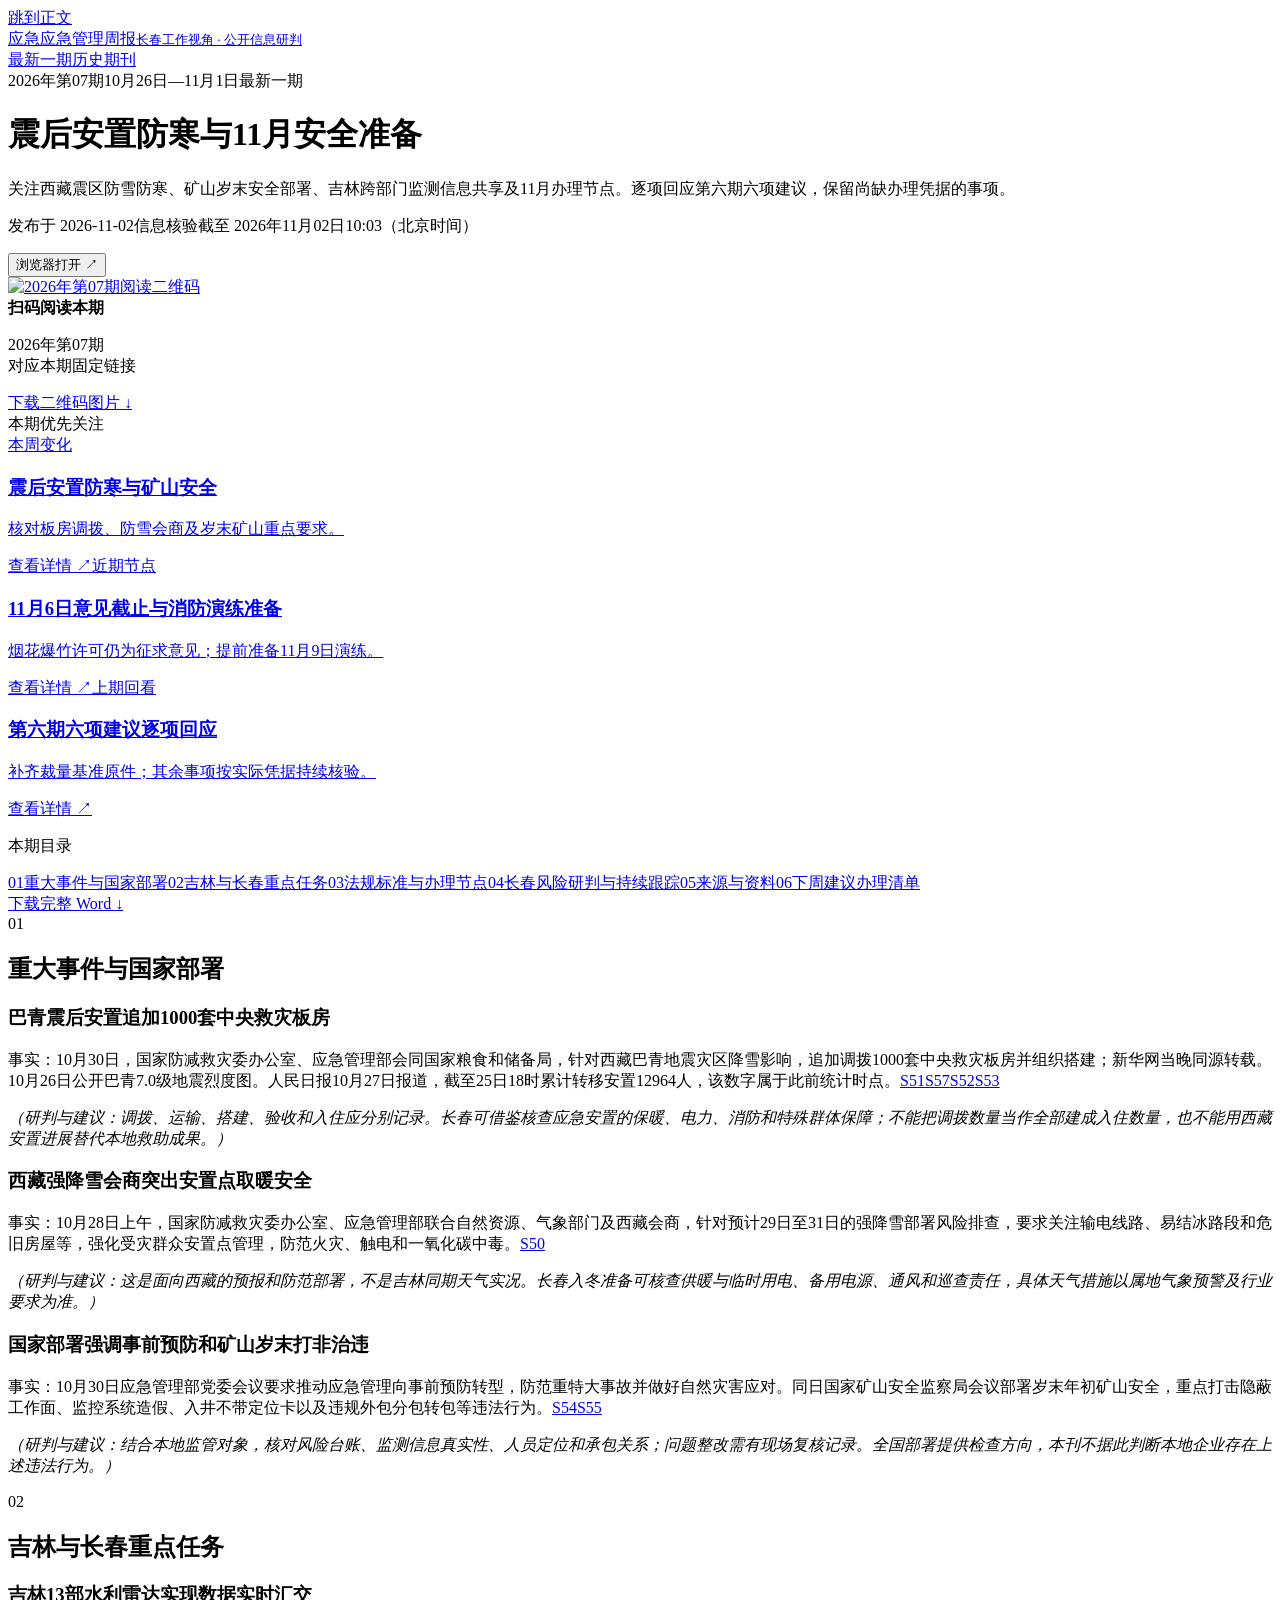
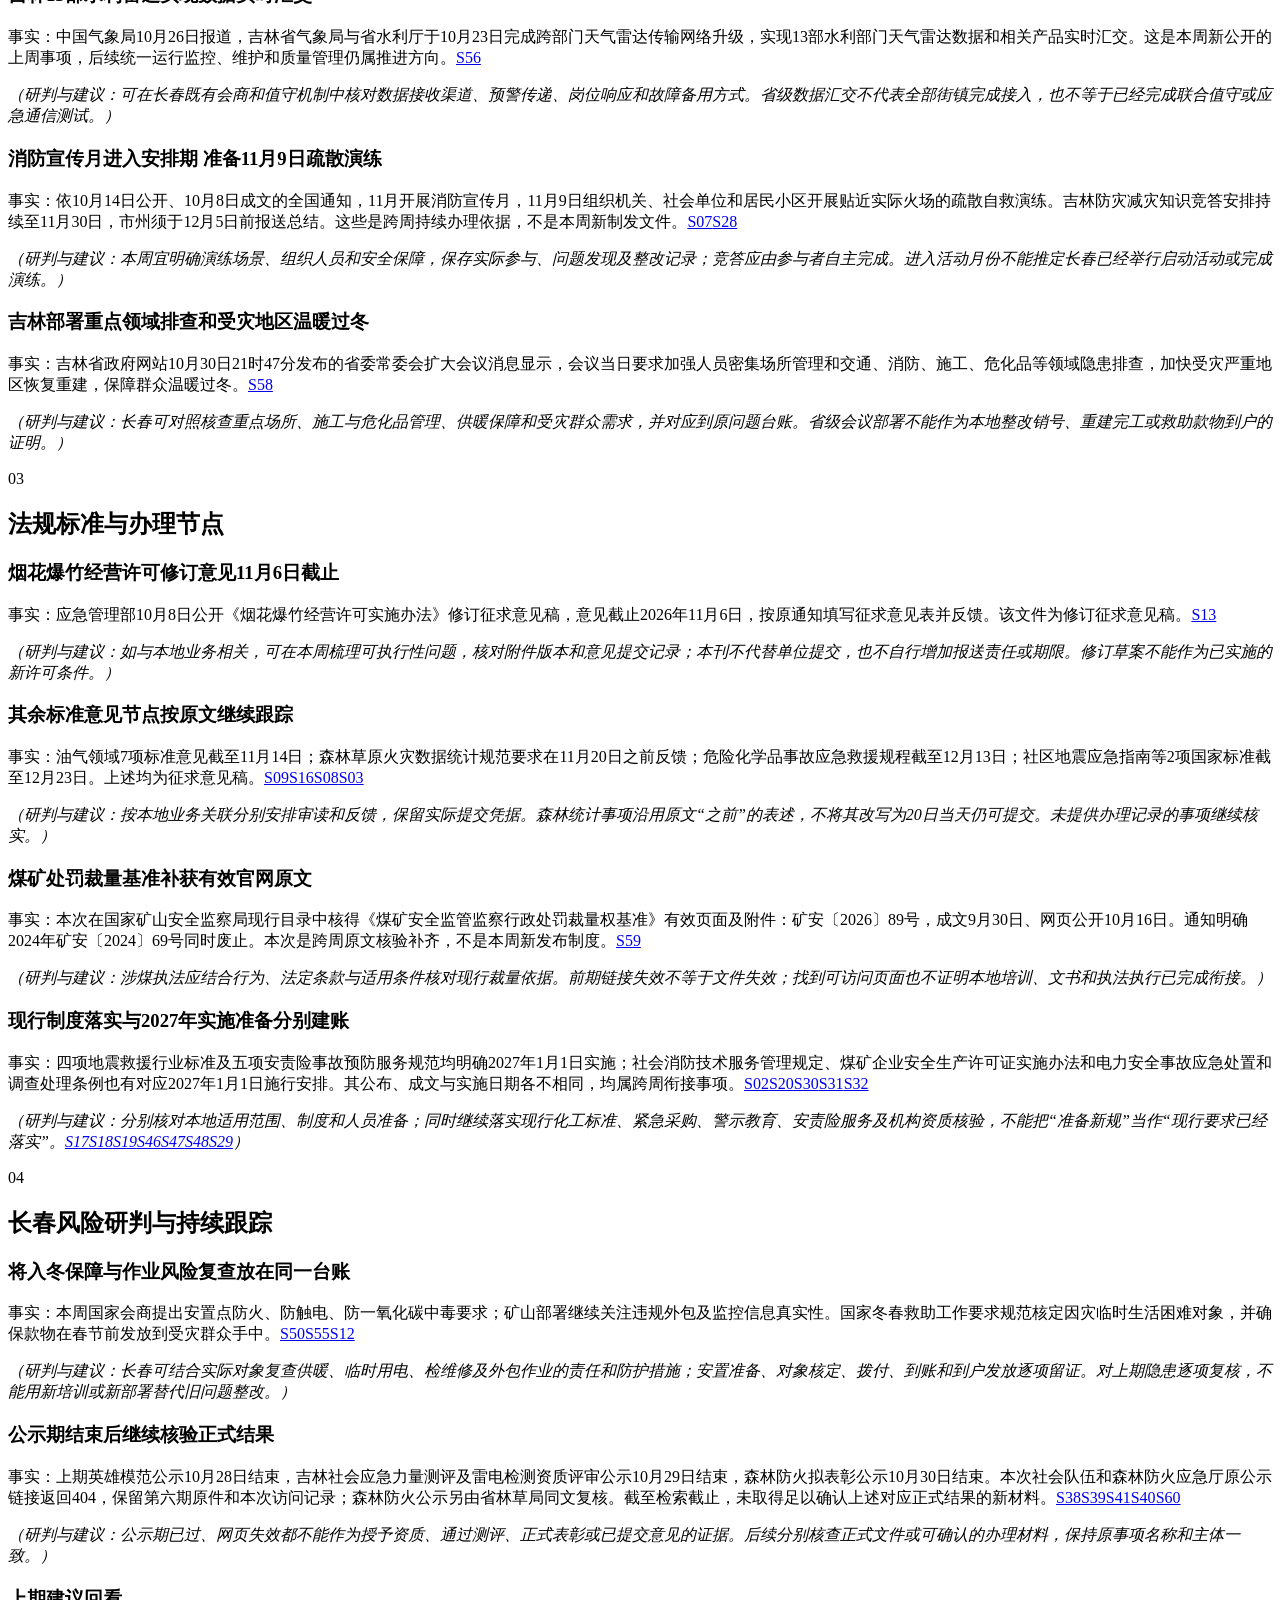
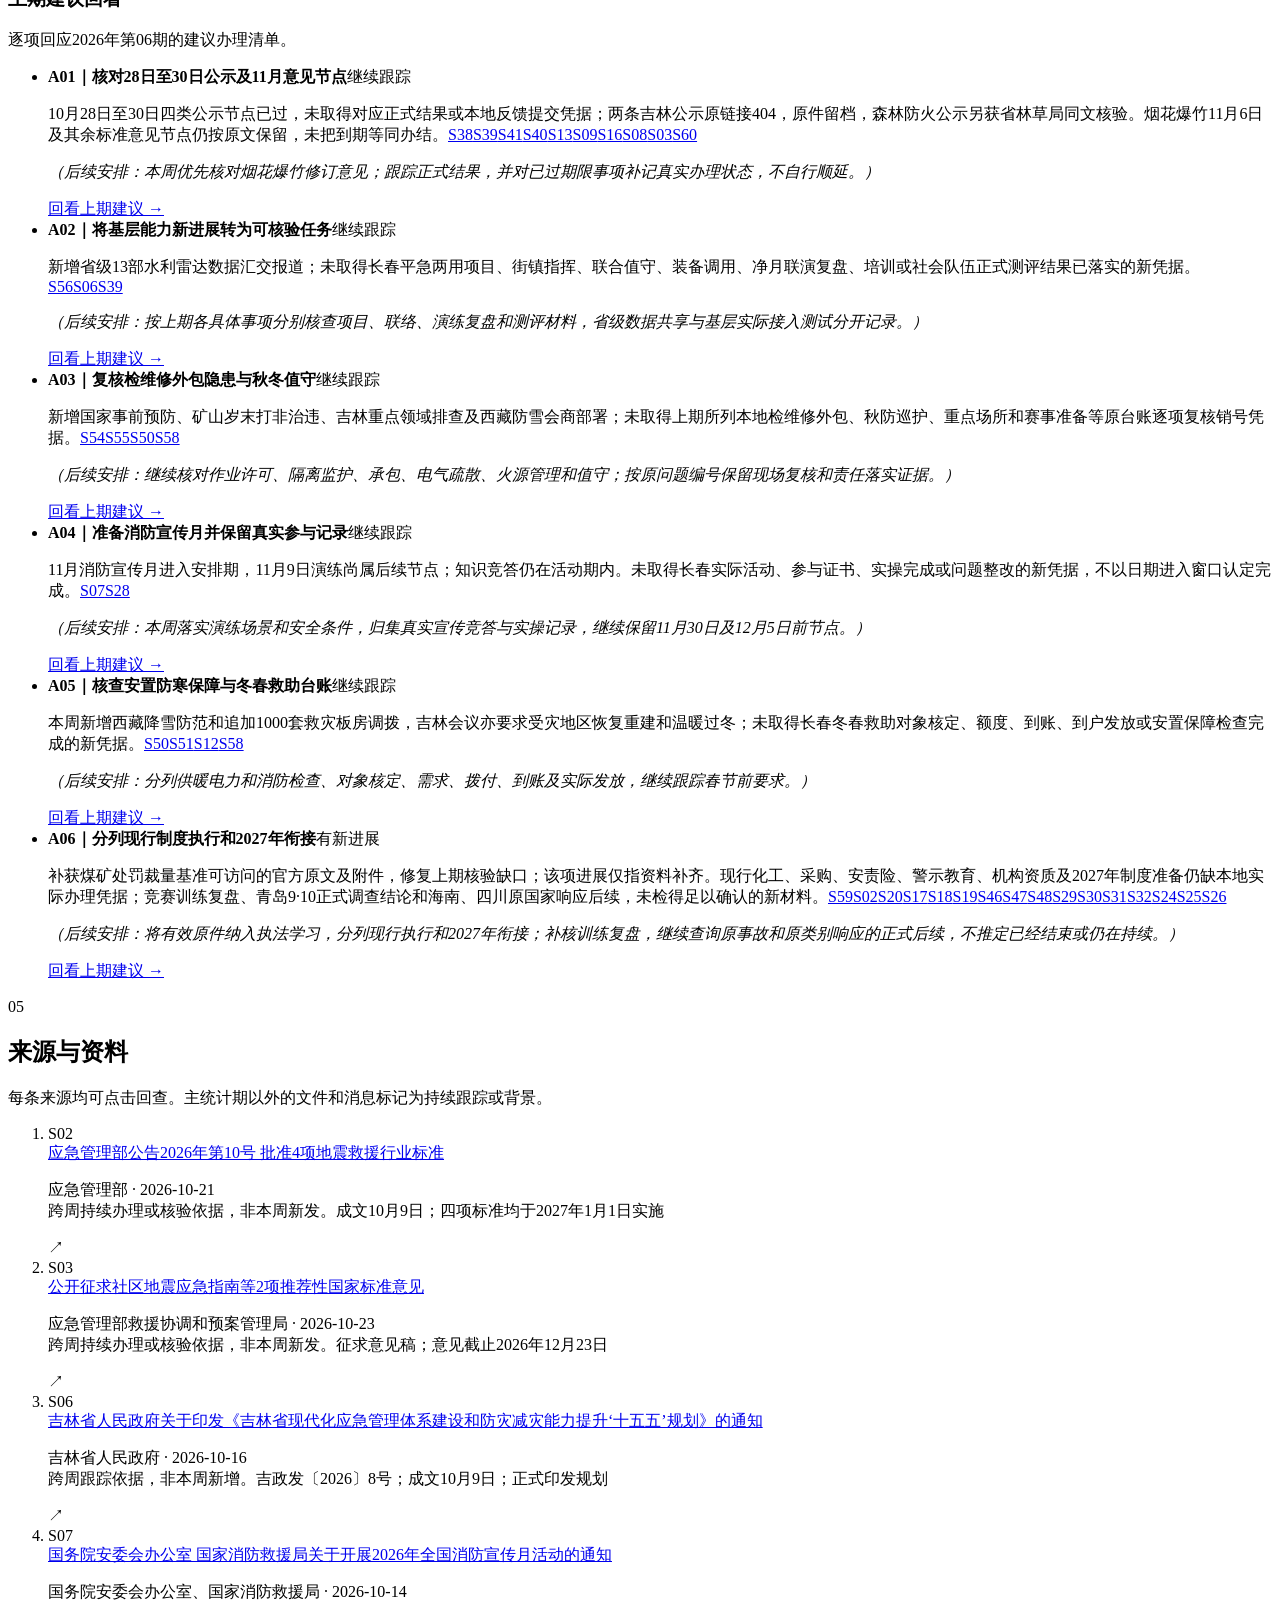
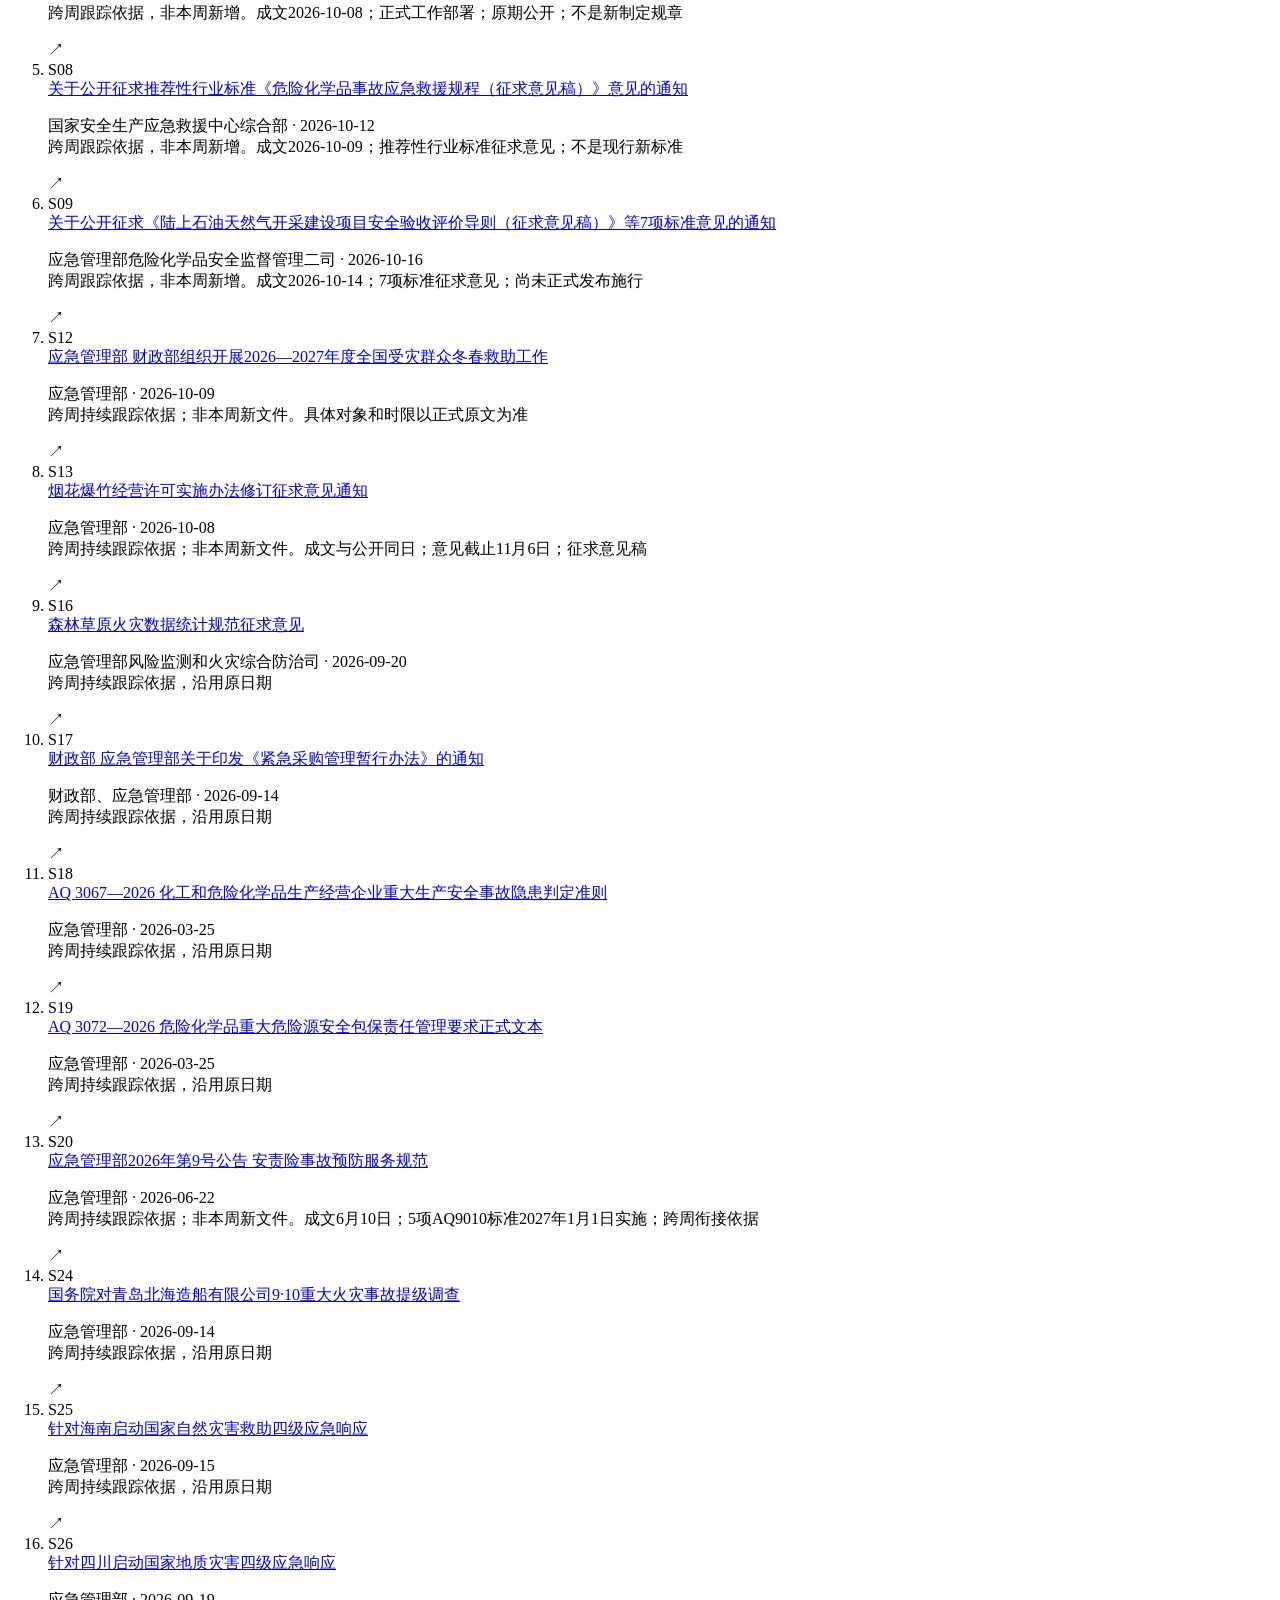
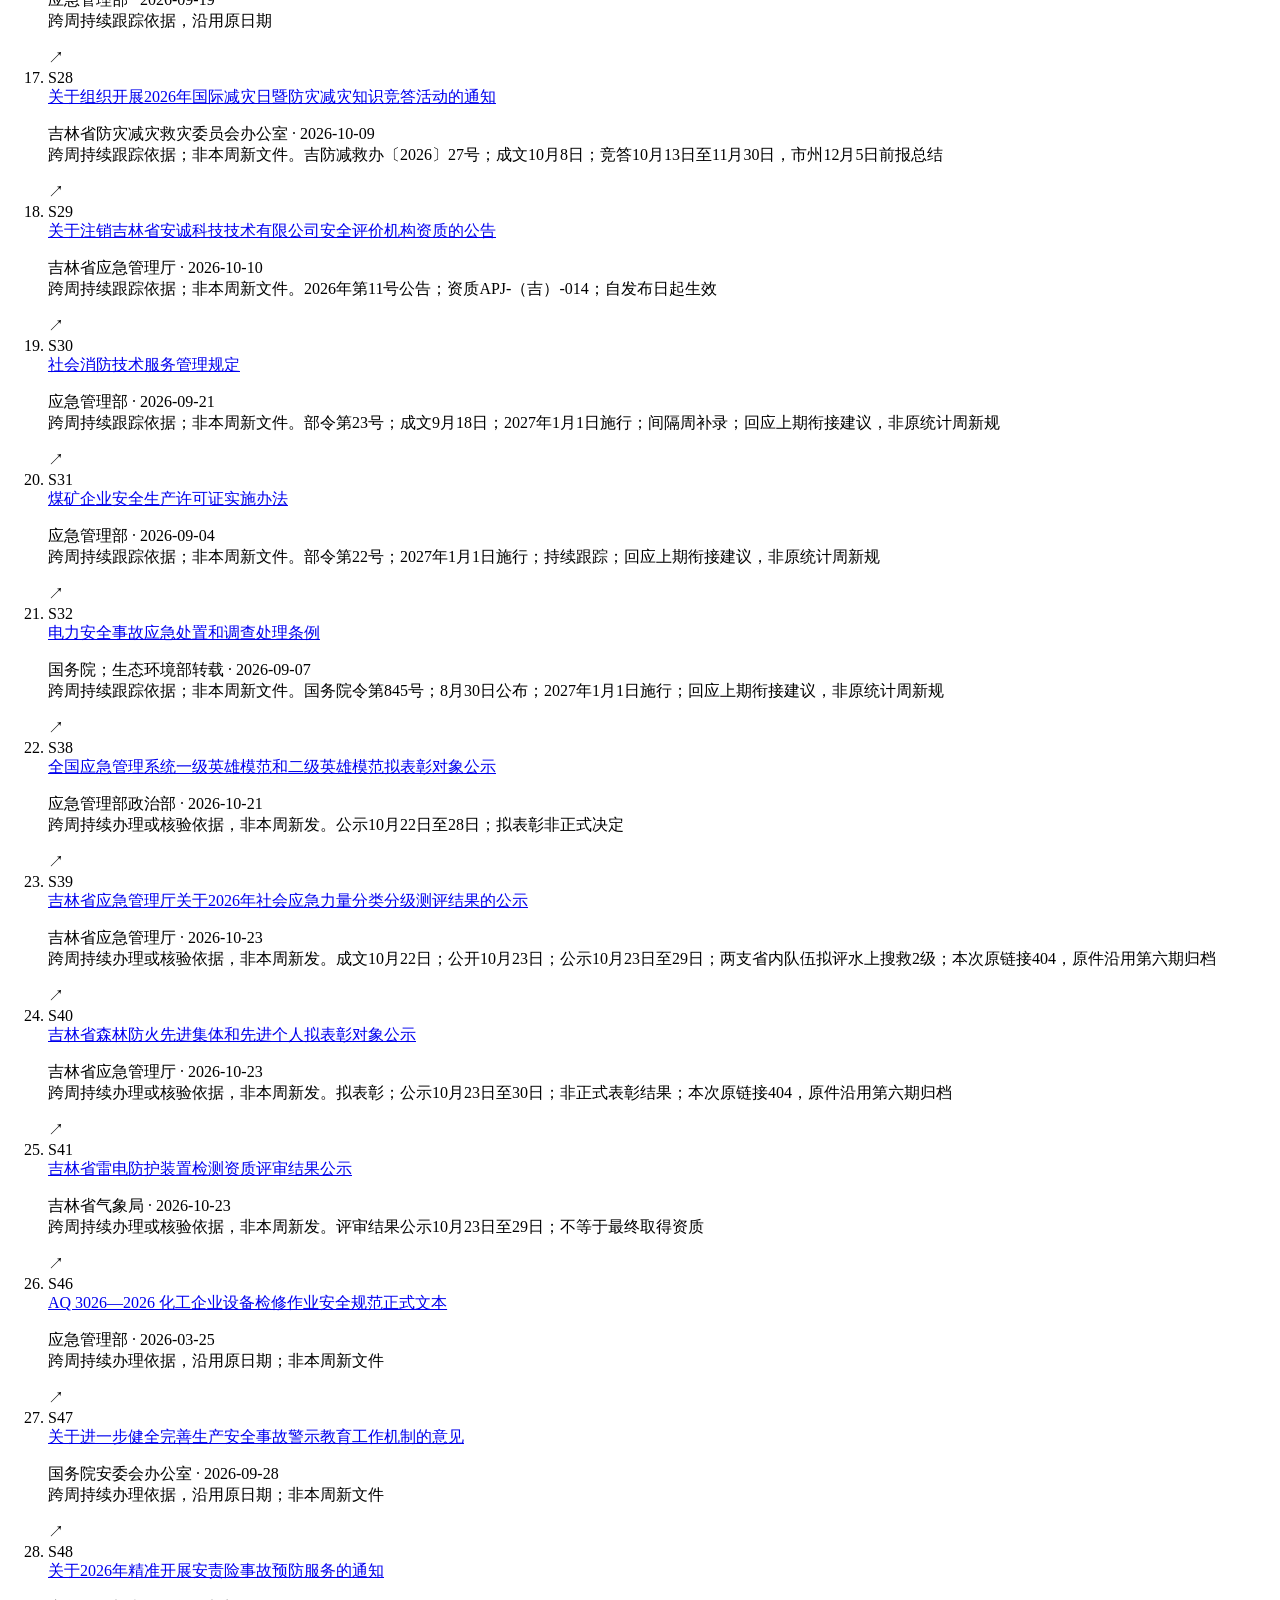
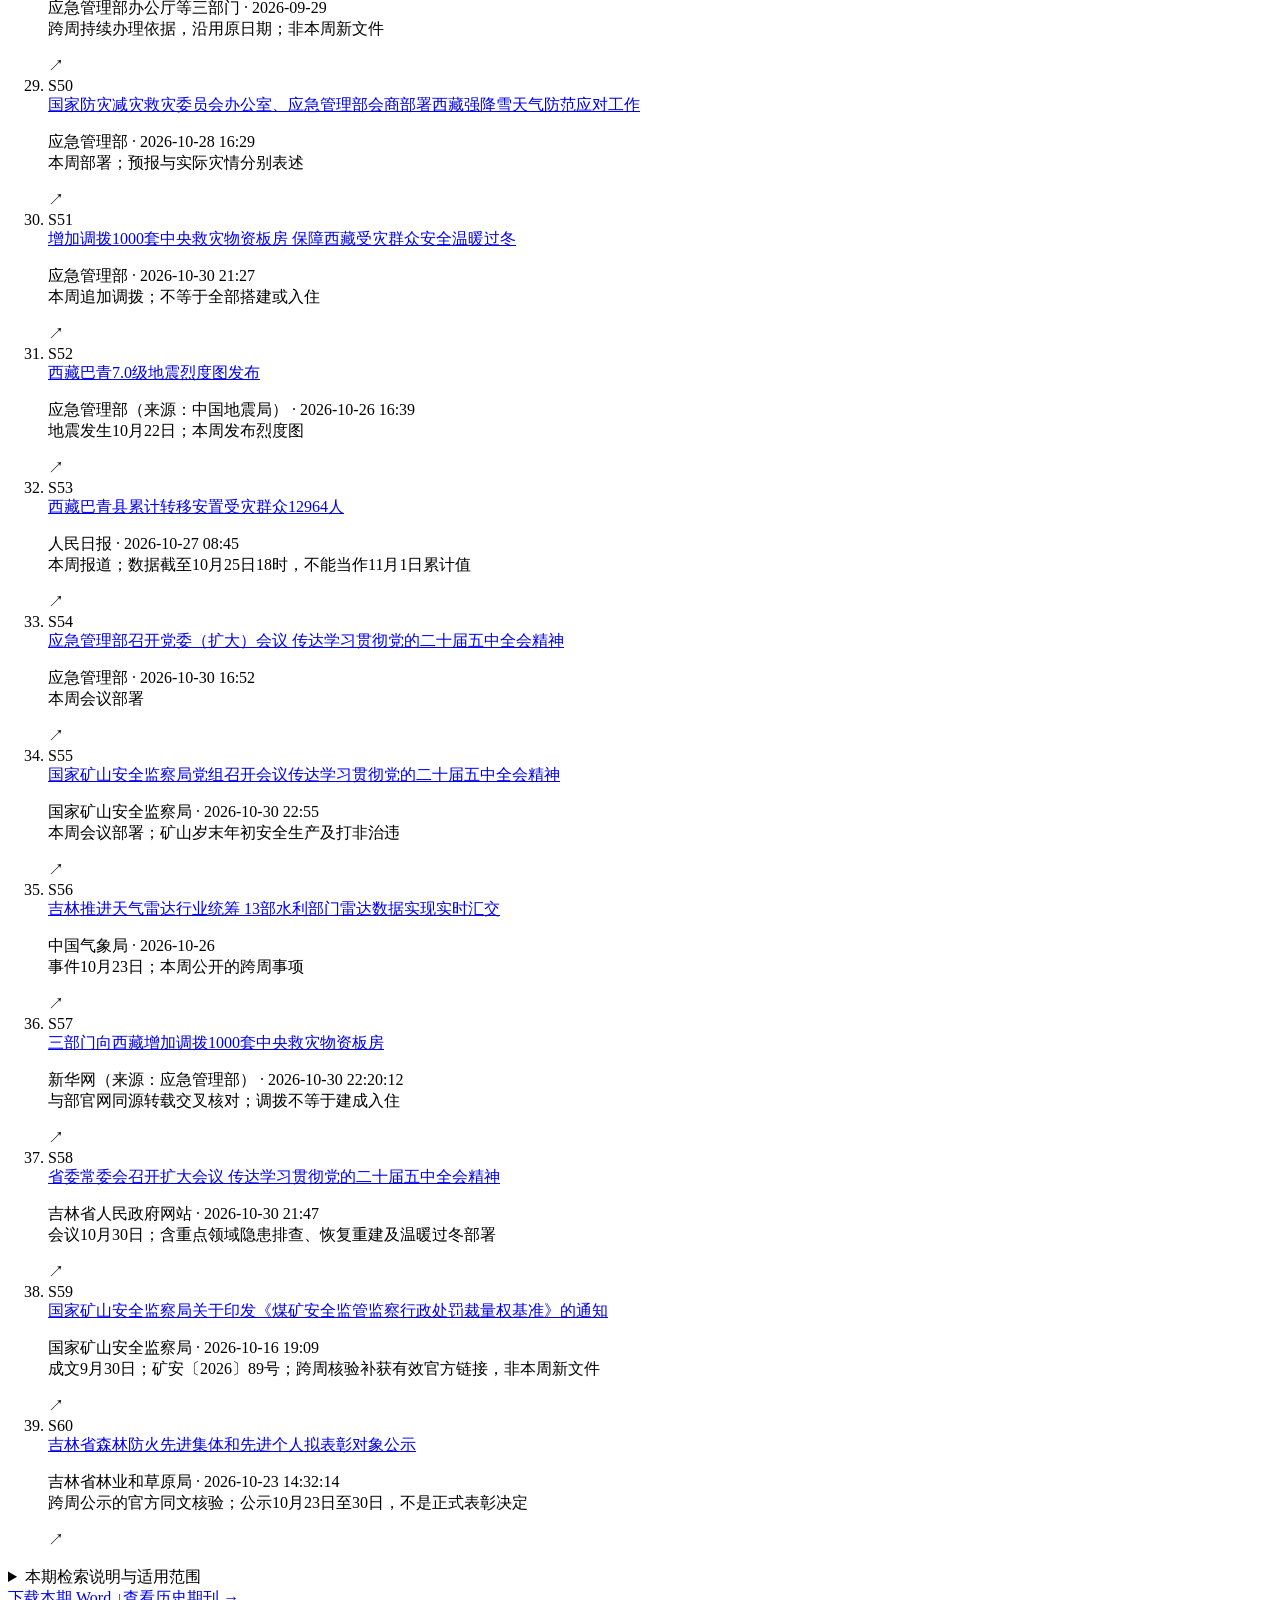
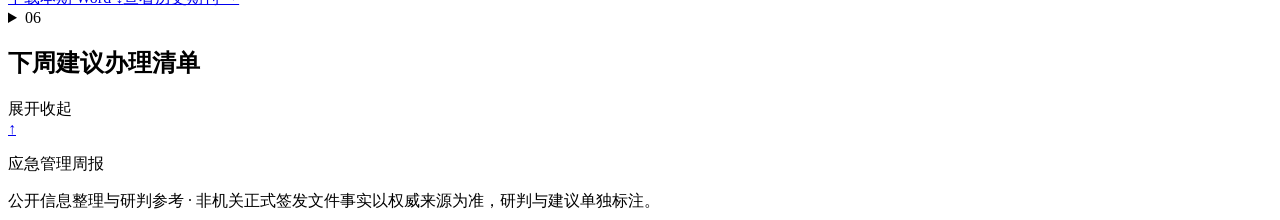
==== commit 20bf9f1c: "Publish issue 2026-07 and enable authorized automatic publishing" ====
--- a/public/index.html
+++ b/public/index.html
@@ -1 +1 @@
-<!doctype html><html lang="zh-CN"><head><meta charset="utf-8"><meta name="viewport" content="width=device-width, initial-scale=1, viewport-fit=cover"><meta name="theme-color" content="#12354a"><title>2026年第06期 巴青地震救援与秋冬安全落实 · 应急管理周报</title><meta name="description" content="本期关注巴青地震救援和安置保障、近期安全防范部署、吉林社会力量测评及法规标准节点。逐项回应第五期六项建议，区分公开进展与仍待核实的本地办理结果。"><meta property="og:title" content="2026年第06期 巴青地震救援与秋冬安全落实 · 应急管理周报"><meta property="og:description" content="本期关注巴青地震救援和安置保障、近期安全防范部署、吉林社会力量测评及法规标准节点。逐项回应第五期六项建议，区分公开进展与仍待核实的本地办理结果。"><meta property="og:type" content="article"><link rel="icon" href="/favicon.svg" type="image/svg+xml"><link rel="stylesheet" href="/style.css?v=2a850cd314b6"></head><body><a class="skip" href="#main">跳到正文</a><header class="header"><div class="header-inner"><a class="brand" href="/"><span class="brand-mark">应急</span><span>应急管理周报<small>长春工作视角 · 公开信息研判</small></span></a><nav aria-label="主导航"><a aria-current="page" href="/">最新一期</a><a  href="/archive/">历史期刊</a></nav></div></header><main id="main"><div class="issue-top"><div class="issue-meta"><span class="pill">2026年第06期</span><span>10月19日—10月25日</span><span>最新一期</span></div><h1>巴青地震救援与秋冬安全落实</h1><p class="intro">本期关注巴青地震救援和安置保障、近期安全防范部署、吉林社会力量测评及法规标准节点。逐项回应第五期六项建议，区分公开进展与仍待核实的本地办理结果。</p><div class="issue-bottom"><div class="issue-publication"><p>发布于 2026-10-26<span>信息核验截至 2026年10月26日11:08（北京时间）</span></p><button class="browser-button" data-browser data-permalink="/issues/2026-06/">浏览器打开 <span aria-hidden="true">↗</span></button></div><aside class="issue-qr" aria-label="本期阅读二维码"><a class="qr-image-link" href="/qrcodes/2026-06.png" target="_blank" rel="noopener" aria-label="查看2026年第06期二维码大图"><img src="/qrcodes/2026-06.png" width="128" height="128" alt="2026年第06期阅读二维码"></a><div><strong>扫码阅读本期</strong><p>2026年第06期<br>对应本期固定链接</p><a class="qr-download" href="/qrcodes/2026-06.png" download="应急周报_2026-06_二维码.png">下载二维码图片 ↓</a></div></aside></div></div><div class="highlights"><div class="eyebrow">本期优先关注</div><div class="priority-grid"><a class="priority" href="#section-0"><span class="priority-label">本周重点</span><h3>救援安置与秋冬安全</h3><p>关注高寒安置、检维修外包和基层协同。</p><span class="priority-link">查看详情 <span aria-hidden="true">↗</span></span></a><a class="priority" href="#section-2"><span class="priority-label">办理节点</span><h3>28日至30日公示节点</h3><p>英雄模范、队伍测评、检测资质与森林防火分别核对。</p><span class="priority-link">查看详情 <span aria-hidden="true">↗</span></span></a><a class="priority" href="#follow-up"><span class="priority-label">上期回看</span><h3>六项建议逐项回应</h3><p>新增省级测评、本地培训与联演；无凭据不认定完成。</p><span class="priority-link">查看详情 <span aria-hidden="true">↗</span></span></a></div></div><div class="reader"><aside class="toc"><div class="toc-inner"><p>本期目录</p><nav aria-label="本期目录"><a href="#section-0"><span>01</span>重大事件与国家部署</a><a href="#section-1"><span>02</span>吉林与长春工作关注</a><a href="#section-2"><span>03</span>法规政令与办理节点</a><a href="#section-3"><span>04</span>风险研判与上期建议回看</a><a href="#sources"><span>05</span>来源与资料</a><a href="#section-4"><span>06</span>下周建议办理清单</a></nav><a class="download" href="/downloads/2026-06.docx" download>下载完整 Word <span aria-hidden="true">↓</span></a></div></aside><article class="article"><section class="report-section" id="section-0"><div class="section-heading"><span>01</span><h2>重大事件与国家部署</h2></div><div class="news-list"><div class="news-item"><h3>巴青7.0级地震救援持续 25日晚发生5.7级余震</h3><p class="brief brief-fact">事实：10月22日22时33分，西藏那曲市巴青县发生7.0级地震。新华社10月24日0时57分发布的报道记载16人遇难、76人受伤，较23日早间54人受伤的报道有所更新。23日，国家地震灾害应急响应、国家自然灾害救助响应分别提升至三级。新华社25日23时12分报道，当日19时25分发生5.7级余震，报道时未对群众生活和安置工作造成影响。<span class="citations"><a href="#source-S33" aria-label="查看来源S33">S33</a><a href="#source-S34" aria-label="查看来源S34">S34</a><a href="#source-S35" aria-label="查看来源S35">S35</a><a href="#source-S36" aria-label="查看来源S36">S36</a></span></p><p class="brief brief-commentary brief-analysis"><em>（研判与建议：高寒地区救援同时涉及搜救、次生灾害排查和安置保暖。长春可对照核查冬季安置场所供暖、备用电源、取暖防火和脆弱人群保障；不能据此推断本地地震风险升高。余震报道中的安置情况不意味着主震无伤亡或救援已结束。）</em></p></div><div class="news-item"><h3>近期安全调度再次聚焦外包和检维修</h3><p class="brief brief-fact">事实：国务院安委办、应急管理部10月23日召开视频调度会，部署矿山、危化品、烟花爆竹、船舶修造等重点领域治理，关注外包施工、“三合一”“厂中厂”“园中园”，加强检维修和特殊作业安全，并部署森林草原防火及值班值守。<span class="citations"><a href="#source-S01" aria-label="查看来源S01">S01</a></span></p><p class="brief brief-commentary brief-analysis"><em>（研判与建议：建议在已有台账中核对承包方、作业许可、监护、隔离措施和疏散通道，逐项保留整改复核凭据。全国部署不能代替长春具体单位的检查结果。）</em></p></div><div class="news-item"><h3>十五五应急建设强调事前预防与基层应消协同</h3><p class="brief brief-fact">事实：10月21日国新办举行应急管理“十五五”主题发布会，应急管理部专题页标注发布时间为22日。发布内容包括加强源头预防和监测预警、优化救援力量布局、提升极端环境装备能力、推进基层应急与消防一体化及物资保障。<span class="citations"><a href="#source-S42" aria-label="查看来源S42">S42</a><a href="#source-S06" aria-label="查看来源S06">S06</a></span></p><p class="brief brief-commentary brief-analysis"><em>（研判与建议：可与吉林规划中的长春“平急两用”试点、街镇指挥和联合值守任务对应，筛选可落实的项目及演练需求。发布会中的建设方向、目标和计划不等于本地已建成成果。）</em></p></div><div class="news-item"><h3>前三季度灾情数据发布 统计范围截至9月</h3><p class="brief brief-fact">事实：10月22日发布的初步统计显示，前三季度自然灾害造成全国5646万人次不同程度受灾、死亡失踪1162人、直接经济损失1993.6亿元；主要灾种包括地质、台风、洪涝和风雹灾害。该统计覆盖前三季度，不包含10月巴青地震。<span class="citations"><a href="#source-S43" aria-label="查看来源S43">S43</a></span></p><p class="brief brief-commentary brief-analysis"><em>（研判与建议：可作为跨灾种复盘和资源准备的背景；不能将全国累计人次当作独立受灾人数，也不能移作吉林本周灾情。）</em></p></div></div></section><section class="report-section" id="section-1"><div class="section-heading"><span>02</span><h2>吉林与长春工作关注</h2></div><div class="news-list"><div class="news-item"><h3>吉林两支社会救援队测评结果进入公示</h3><p class="brief brief-fact">事实：吉林省应急管理厅10月23日公开吉应急救援预案〔2026〕142号，成文于22日。辽源市龙山区蓝天救援中心、吉林市蓝天救援队公共及专业科目全部合格，拟评水上搜救2级；公示期10月23日至29日。<span class="citations"><a href="#source-S39" aria-label="查看来源S39">S39</a><a href="#source-S22" aria-label="查看来源S22">S22</a></span></p><p class="brief brief-commentary brief-analysis"><em>（研判与建议：这是此前省级社会力量测评事项的公开新进展。两支队伍均不是长春队伍，且仍处公示阶段；长春队伍报名、测评和联合值守完成情况需另凭材料核实。）</em></p></div><div class="news-item"><h3>中韩示范区开展工业企业安全专题培训</h3><p class="brief brief-fact">事实：中韩示范区10月23日报道科技工信局组织工业企业主要负责人、安全管理人员参加培训，内容为应急预案、双重预防机制和安全生产标准化，要求参训企业自查整改。活动日期原文仅为“近日”。<span class="citations"><a href="#source-S44" aria-label="查看来源S44">S44</a></span></p><p class="brief brief-commentary brief-analysis"><em>（研判与建议：可跟踪培训后的预案实操、风险辨识和隐患复核记录。此次培训是新的能力建设活动，不是此前节前检查问题已经销号的证明。）</em></p></div><div class="news-item"><h3>净月小飞侠队伍启动与联合演练得到新披露</h3><p class="brief brief-fact">事实：国际在线10月19日13时47分报道，净月高新区“小飞侠”救援队10月18日举行启动及联合演练，消防救援力量与科技企业协同，演示公网中断条件下通信保障和水域侦察救援。这是本周披露的上周事件，报道晚于第五期检索截止。<span class="citations"><a href="#source-S45" aria-label="查看来源S45">S45</a></span></p><p class="brief brief-commentary brief-analysis"><em>（研判与建议：建议关注装备调用、现场指挥和联络接口能否纳入既有预案，并保留演练复盘材料。一次展示或演练不能证明分类分级测评通过，也不能推定各街镇联合值守已完成。）</em></p></div><div class="news-item"><h3>森林防火拟表彰公示涉及长春单位</h3><p class="brief brief-fact">事实：吉林省应急管理厅10月23日公示森林防火先进集体和先进个人拟表彰对象，拟表彰100个集体、200名个人，公示至30日；名单涉及长春市林业和园林局森林草原防火和安全生产处。<span class="citations"><a href="#source-S40" aria-label="查看来源S40">S40</a><a href="#source-S49" aria-label="查看来源S49">S49</a></span></p><p class="brief brief-commentary brief-analysis"><em>（研判与建议：相关单位可按需核对公示信息。表彰程序与当前秋防巡护、火源管控和值班责任分别跟踪，不能用拟表彰名单证明本周防火任务全部完成。）</em></p></div></div></section><section class="report-section" id="section-2"><div class="section-heading"><span>03</span><h2>法规政令与办理节点</h2></div><div class="news-list"><div class="news-item"><h3>四项地震救援行业标准公布 明年1月实施</h3><p class="brief brief-fact">事实：应急管理部第10号公告成文于10月9日、10月21日公开，批准YJ/T 45—2026行动基地建设、46—2026地面废墟搜索机器人性能测试、47—2026地震应急包、50—2026现场标志与标识四项推荐性行业标准，均于2027年1月1日实施。<span class="citations"><a href="#source-S02" aria-label="查看来源S02">S02</a></span></p><p class="brief brief-commentary brief-analysis"><em>（研判与建议：可对照适用队伍和物资装备列出培训、技术核验及制度衔接需求。四项标准已发布但尚未到实施日，不能写成10月已经实施或擅自扩大强制适用范围。）</em></p></div><div class="news-item"><h3>社区地震应急等两项国家标准草案征求意见</h3><p class="brief brief-fact">事实：10月23日公开征求《社区地震应急指南》《地震救援队伍救援行动 第1部分：基本要求》两项推荐性国家标准草案意见，反馈截止12月23日。此前烟花爆竹许可意见截至11月6日、油气领域7项标准截至11月14日、森林草原火灾数据统计为11月20日之前、危化救援规程截至12月13日。<span class="citations"><a href="#source-S03" aria-label="查看来源S03">S03</a><a href="#source-S13" aria-label="查看来源S13">S13</a><a href="#source-S09" aria-label="查看来源S09">S09</a><a href="#source-S16" aria-label="查看来源S16">S16</a><a href="#source-S08" aria-label="查看来源S08">S08</a></span></p><p class="brief brief-commentary brief-analysis"><em>（研判与建议：本周可按相关性梳理意见材料，临近的11月6日节点优先准备；这些仍是征求意见事项，不作为现行新增执法依据。“之前”按原文保留。）</em></p></div><div class="news-item"><h3>基层避险奖励已有正式决定 英雄模范另处公示</h3><p class="brief brief-fact">事实：应急〔2026〕95号成文于10月18日、20日公开，正式给予龚宝冬等12名同志奖励，包括追记龚宝冬一等功以及对彭迪等11人记功、嘉奖。另一个全国应急管理系统英雄模范拟表彰公示于21日公开，公示期为22日至28日；与15日至21日的先进集体和个人拟表彰公示也属不同事项。<span class="citations"><a href="#source-S04" aria-label="查看来源S04">S04</a><a href="#source-S38" aria-label="查看来源S38">S38</a><a href="#source-S10" aria-label="查看来源S10">S10</a></span></p><p class="brief brief-commentary brief-analysis"><em>（研判与建议：此前基层拟奖励事项可以更新为已发布正式决定；这只是该公开程序的进展，不能据此认定长春相关内部办理完成。英雄模范和先进集体个人须分别核对，公示期结束不自动等于正式表彰。）</em></p></div><div class="news-item"><h3>雷电防护装置检测资质评审公示截至29日</h3><p class="brief brief-fact">事实：吉林省气象局10月23日发布雷电防护装置检测资质评审结果，公示期10月23日至29日。公开附件列明申请类别和评审结果，包含长春相关单位。<span class="citations"><a href="#source-S41" aria-label="查看来源S41">S41</a></span></p><p class="brief brief-commentary brief-analysis"><em>（研判与建议：委托检测前应核实最终资质状态、类别及适用范围。此次是评审结果公示，不直接等同最终许可发证；也不能据某项新申请不通过推断该单位所有既有业务资质失效。）</em></p></div></div></section><section class="report-section" id="section-3"><div class="section-heading"><span>04</span><h2>风险研判与上期建议回看</h2></div><div class="news-list"><div class="news-item"><h3>防台风与高寒安置部署提醒关注保暖和用电</h3><p class="brief brief-fact">事实：10月24日国家防总办公室等针对台风“蔷琵”会商，当日维持上海、浙江、福建、江苏防汛防台风四级响应。巴青地震23日救灾部署要求做好安置群众防寒保暖和安全用电用火；此前冬春救助部署要求核实因灾基本生活暂时困难群众，并在春节前完成相关款物发放。<span class="citations"><a href="#source-S37" aria-label="查看来源S37">S37</a><a href="#source-S34" aria-label="查看来源S34">S34</a><a href="#source-S12" aria-label="查看来源S12">S12</a></span></p><p class="brief brief-commentary brief-analysis"><em>（研判与建议：长春可检查安置供暖、备用照明、消防疏散和特需物资，冬春救助按对象、需求、下达、到账、逐户发放分别记账。沿海响应是24日报道时状态，不是吉林预警，也不能用于判断9月海南、四川原响应的状态。）</em></p></div><div class="news-item"><h3>消防宣传月临近 现行制度与明年新规分别跟踪</h3><p class="brief brief-fact">事实：既有通知安排11月全国消防宣传月和11月9日疏散演练；吉林知识竞答至11月30日、市州总结12月5日前。三项化工标准已于9月30日实施，紧急采购办法10月1日施行；五项AQ9010规范、消防技术服务、煤矿许可和电力事故规则均为2027年1月1日施行。<span class="citations"><a href="#source-S07" aria-label="查看来源S07">S07</a><a href="#source-S28" aria-label="查看来源S28">S28</a><a href="#source-S17" aria-label="查看来源S17">S17</a><a href="#source-S18" aria-label="查看来源S18">S18</a><a href="#source-S19" aria-label="查看来源S19">S19</a><a href="#source-S46" aria-label="查看来源S46">S46</a><a href="#source-S20" aria-label="查看来源S20">S20</a><a href="#source-S30" aria-label="查看来源S30">S30</a><a href="#source-S31" aria-label="查看来源S31">S31</a><a href="#source-S32" aria-label="查看来源S32">S32</a></span></p><p class="brief brief-commentary brief-analysis"><em>（研判与建议：本周建议衔接消防宣传月启动准备，核实活动和实操安排；现行制度按实际业务留存记录，明年新规另列学习和衔接计划。本期未取得长春活动参加、制度整改或救助发放的内部凭据，不认定已经完成。）</em></p></div></div><div class="follow-up" id="follow-up" style="scroll-margin-top:110px"><h3>上期建议回看</h3><p class="follow-up-intro">逐项回应2026年第05期的建议办理清单。</p><ul><li><div class="follow-up-heading"><strong>A01｜优先核对本周意见反馈及公示节点</strong><span class="follow-up-status">继续跟踪</span></div><p>非煤许可10月20日、危化许可10月22日、物资标准“10月22日之前”的意见时限和先进集体个人10月21日公示期均已过；本期未取得本地提交凭据或该项正式表彰结果，不能认定已办理。油气11月14日、危化救援12月13日节点继续保留。<span class="citations"><a href="#source-S27" aria-label="查看来源S27">S27</a><a href="#source-S14" aria-label="查看来源S14">S14</a><a href="#source-S15" aria-label="查看来源S15">S15</a><a href="#source-S10" aria-label="查看来源S10">S10</a><a href="#source-S09" aria-label="查看来源S09">S09</a><a href="#source-S08" aria-label="查看来源S08">S08</a><a href="#source-S38" aria-label="查看来源S38">S38</a><a href="#source-S39" aria-label="查看来源S39">S39</a><a href="#source-S41" aria-label="查看来源S41">S41</a><a href="#source-S40" aria-label="查看来源S40">S40</a></span></p><p class="brief brief-commentary brief-action"><em>（后续安排：如涉及本地业务，核实实际提交记录；过期事项不自动延期。新一轮英雄模范10月28日、吉林队伍及检测资质10月29日、森林防火10月30日公示分别核对。）</em></p><a href="/issues/2026-05/#action-2026-05-A01">回看上期建议 →</a></li><li><div class="follow-up-heading"><strong>A02｜对接省级规划与基层能力建设</strong><span class="follow-up-status">有新进展</span></div><p>省社会力量测评已公示辽源龙山、吉林市两支队伍拟评水上搜救2级；本周新披露净月10月18日启动与联合演练。两项分别提供省级测评和长春协同活动的新证据，但未证明长春队伍测评通过、街镇联合值守全覆盖或煤矿培训完成。<span class="citations"><a href="#source-S39" aria-label="查看来源S39">S39</a><a href="#source-S45" aria-label="查看来源S45">S45</a><a href="#source-S06" aria-label="查看来源S06">S06</a><a href="#source-S05" aria-label="查看来源S05">S05</a><a href="#source-S21" aria-label="查看来源S21">S21</a><a href="#source-S22" aria-label="查看来源S22">S22</a><a href="#source-S23" aria-label="查看来源S23">S23</a></span></p><p class="brief brief-commentary brief-action"><em>（后续安排：结合吉林规划逐项核查平急两用项目、街镇指挥、应急消防联络、装备调用和演练复盘，原培训与各队测评分别补凭据。）</em></p><a href="/issues/2026-05/#action-2026-05-A02">回看上期建议 →</a></li><li><div class="follow-up-heading"><strong>A03｜复核现场问题并做好秋冬值守</strong><span class="follow-up-status">有新进展</span></div><p>新增10月23日国家安全调度及中韩示范区工业企业培训的公开信息，涉及检维修、外包和企业自查。未取得上期社区排查或此前示范区检查问题逐项整改销号、赛事场所压力测试及本地秋防巡护值守完成的凭据。培训和新部署不能替代旧问题复核。<span class="citations"><a href="#source-S01" aria-label="查看来源S01">S01</a><a href="#source-S44" aria-label="查看来源S44">S44</a><a href="#source-S49" aria-label="查看来源S49">S49</a></span></p><p class="brief brief-commentary brief-action"><em>（后续安排：按原问题编号核对整改前后资料、现场复核和责任落实；秋防值守、重点场所及赛事准备继续按实时风险跟踪。）</em></p><a href="/issues/2026-05/#action-2026-05-A03">回看上期建议 →</a></li><li><div class="follow-up-heading"><strong>A04｜继续减灾宣传并准备消防宣传月</strong><span class="follow-up-status">继续跟踪</span></div><p>知识竞答仍在10月13日至11月30日安排期内，市州12月5日前报总结；消防宣传月尚待11月启动，11月9日演练仍是后续安排。未取得长春实际参与、证书、活动或实操完成的新凭据；不能以日期进入窗口推断已参与。<span class="citations"><a href="#source-S28" aria-label="查看来源S28">S28</a><a href="#source-S07" aria-label="查看来源S07">S07</a></span></p><p class="brief brief-commentary brief-action"><em>（后续安排：本周核对自主竞答和活动材料，准备11月宣传与疏散演练；后续以实际开展和问题整改记录回应。）</em></p><a href="/issues/2026-05/#action-2026-05-A04">回看上期建议 →</a></li><li><div class="follow-up-heading"><strong>A05｜跟踪冬春救助和安置防寒需求</strong><span class="follow-up-status">继续跟踪</span></div><p>巴青救灾部署新增高寒安置保暖、取暖安全等公开要求，可供本地准备参考。未取得长春冬春救助对象核定、新增额度、到账或逐户发放的新凭据；国家物资调拨和西藏安置情况不代表长春已经落实。<span class="citations"><a href="#source-S34" aria-label="查看来源S34">S34</a><a href="#source-S35" aria-label="查看来源S35">S35</a><a href="#source-S12" aria-label="查看来源S12">S12</a></span></p><p class="brief brief-commentary brief-action"><em>（后续安排：按因灾临时生活困难对象核实需求，分列需求、拨付、到账、发放；核查安置保暖与消防保障，继续跟踪春节前发放要求。）</em></p><a href="/issues/2026-05/#action-2026-05-A05">回看上期建议 →</a></li><li><div class="follow-up-heading"><strong>A06｜分列制度执行 新规准备与持续观察</strong><span class="follow-up-status">有新进展</span></div><p>本周新增四项地震救援标准发布，实施日均为2027年1月1日。现行化工、紧急采购、安责险事故预防服务、警示教育及机构资质核验仍需实际办理材料；煤矿裁量基准原链接本次404，沿用第五期可核验归档。未取得长春危化竞赛复盘训练完成凭据。青岛9·10正式调查结论及9月海南、四川原响应后续，未检得足以确认的新材料，不推断已经结束或仍在持续。<span class="citations"><a href="#source-S02" aria-label="查看来源S02">S02</a><a href="#source-S17" aria-label="查看来源S17">S17</a><a href="#source-S18" aria-label="查看来源S18">S18</a><a href="#source-S19" aria-label="查看来源S19">S19</a><a href="#source-S46" aria-label="查看来源S46">S46</a><a href="#source-S47" aria-label="查看来源S47">S47</a><a href="#source-S48" aria-label="查看来源S48">S48</a><a href="#source-S29" aria-label="查看来源S29">S29</a><a href="#source-S11" aria-label="查看来源S11">S11</a><a href="#source-S20" aria-label="查看来源S20">S20</a><a href="#source-S30" aria-label="查看来源S30">S30</a><a href="#source-S31" aria-label="查看来源S31">S31</a><a href="#source-S32" aria-label="查看来源S32">S32</a><a href="#source-S24" aria-label="查看来源S24">S24</a><a href="#source-S25" aria-label="查看来源S25">S25</a><a href="#source-S26" aria-label="查看来源S26">S26</a></span></p><p class="brief brief-commentary brief-action"><em>（后续安排：现行要求与2027年标准规则分账核查；采购档案、事故调查报告公开后的警示教育时点和服务资质按原文适用。继续核验本地训练及旧案正式后续。）</em></p><a href="/issues/2026-05/#action-2026-05-A06">回看上期建议 →</a></li></ul></div></section><section class="report-section sources" id="sources"><div class="section-heading"><span>05</span><h2>来源与资料</h2></div><p>每条来源均可点击回查。主统计期以外的文件和消息标记为持续跟踪或背景。</p><ol><li id="source-S01"><span class="source-id">S01</span><div><a href="https://www.mem.gov.cn/xw/yjyw/202610/t20261023_736845.shtml" target="_blank" rel="noopener noreferrer">国务院安委办、应急管理部视频调度近期安全防范工作</a><p>应急管理部 · 2026-10-23<br>本周会议及公开；隐患治理和自然灾害防范部署</p></div><span aria-hidden="true">↗</span></li><li id="source-S02"><span class="source-id">S02</span><div><a href="https://www.mem.gov.cn/gk/zfxxgkpt/fdzdgknr/202610/t20261021_736468.shtml" target="_blank" rel="noopener noreferrer">应急管理部公告2026年第10号 批准4项地震救援行业标准</a><p>应急管理部 · 2026-10-21<br>成文10月9日；四项标准均于2027年1月1日实施</p></div><span aria-hidden="true">↗</span></li><li id="source-S03"><span class="source-id">S03</span><div><a href="https://www.mem.gov.cn/gk/zfxxgkpt/fdzdgknr/202610/t20261023_736797.shtml" target="_blank" rel="noopener noreferrer">公开征求社区地震应急指南等2项推荐性国家标准意见</a><p>应急管理部救援协调和预案管理局 · 2026-10-23<br>征求意见稿；意见截止2026年12月23日</p></div><span aria-hidden="true">↗</span></li><li id="source-S04"><span class="source-id">S04</span><div><a href="https://www.mem.gov.cn/gk/zfxxgkpt/fdzdgknr/202610/t20261020_736377.shtml" target="_blank" rel="noopener noreferrer">应急管理部关于给予龚宝冬等12名同志奖励的决定</a><p>应急管理部 · 2026-10-20<br>应急〔2026〕95号；成文10月18日；正式奖励决定</p></div><span aria-hidden="true">↗</span></li><li id="source-S05"><span class="source-id">S05</span><div><a href="https://www.mem.gov.cn/xw/bndt/202610/t20261017_736095.shtml" target="_blank" rel="noopener noreferrer">应急管理系统贯彻落实《关于进一步提升基层应急管理能力的意见》推进会在四川泸州召开</a><p>应急管理部 · 2026-10-17<br>跨周跟踪依据，非本周新增。会议10月14日至15日；原期公开</p></div><span aria-hidden="true">↗</span></li><li id="source-S06"><span class="source-id">S06</span><div><a href="https://xxgk.jl.gov.cn/szf/gkml/202610/t20261016_9730251.html" target="_blank" rel="noopener noreferrer">吉林省人民政府关于印发《吉林省现代化应急管理体系建设和防灾减灾能力提升‘十五五’规划》的通知</a><p>吉林省人民政府 · 2026-10-16<br>跨周跟踪依据，非本周新增。吉政发〔2026〕8号；成文10月9日；正式印发规划</p></div><span aria-hidden="true">↗</span></li><li id="source-S07"><span class="source-id">S07</span><div><a href="https://www.mem.gov.cn/gk/zfxxgkpt/fdzdgknr/202610/t20261014_735615.shtml" target="_blank" rel="noopener noreferrer">国务院安委会办公室 国家消防救援局关于开展2026年全国消防宣传月活动的通知</a><p>国务院安委会办公室、国家消防救援局 · 2026-10-14<br>跨周跟踪依据，非本周新增。成文2026-10-08；正式工作部署；原期公开；不是新制定规章</p></div><span aria-hidden="true">↗</span></li><li id="source-S08"><span class="source-id">S08</span><div><a href="https://www.mem.gov.cn/gk/zfxxgkpt/fdzdgknr/202610/t20261012_735251.shtml" target="_blank" rel="noopener noreferrer">关于公开征求推荐性行业标准《危险化学品事故应急救援规程（征求意见稿）》意见的通知</a><p>国家安全生产应急救援中心综合部 · 2026-10-12<br>跨周跟踪依据，非本周新增。成文2026-10-09；推荐性行业标准征求意见；不是现行新标准</p></div><span aria-hidden="true">↗</span></li><li id="source-S09"><span class="source-id">S09</span><div><a href="https://www.mem.gov.cn/gk/zfxxgkpt/fdzdgknr/202610/t20261016_735919.shtml" target="_blank" rel="noopener noreferrer">关于公开征求《陆上石油天然气开采建设项目安全验收评价导则（征求意见稿）》等7项标准意见的通知</a><p>应急管理部危险化学品安全监督管理二司 · 2026-10-16<br>跨周跟踪依据，非本周新增。成文2026-10-14；7项标准征求意见；尚未正式发布施行</p></div><span aria-hidden="true">↗</span></li><li id="source-S10"><span class="source-id">S10</span><div><a href="https://www.mem.gov.cn/gk/zfxxgkpt/fdzdgknr/202610/t20261015_735692.shtml" target="_blank" rel="noopener noreferrer">关于全国应急管理系统先进集体和先进个人拟表彰对象的公示</a><p>全国应急管理系统先进集体和先进个人评选表彰工作领导小组办公室 · 2026-10-15<br>跨周跟踪依据，非本周新增。成文2026-10-14；拟表彰公示；非正式表彰决定</p></div><span aria-hidden="true">↗</span></li><li id="source-S11"><span class="source-id">S11</span><div><a href="https://www.chinamine-safety.gov.cn/zfxxgk/fdzdgknr/tzgg/202610/t20261016_736000.shtml" target="_blank" rel="noopener noreferrer">国家矿山安全监察局关于印发《煤矿安全监管监察行政处罚裁量权基准》的通知</a><p>国家矿山安全监察局 · 2026-10-16<br>跨周跟踪依据，非本周新增。成文2026-09-30；正式印发、原期公开；本次原链接404，采用第五期已归档原文</p></div><span aria-hidden="true">↗</span></li><li id="source-S12"><span class="source-id">S12</span><div><a href="https://www.mem.gov.cn/xw/yjglbgzdt/202610/t20261009_734838.shtml" target="_blank" rel="noopener noreferrer">应急管理部 财政部组织开展2026—2027年度全国受灾群众冬春救助工作</a><p>应急管理部 · 2026-10-09<br>跨周持续跟踪依据；非本周新文件。具体对象和时限以正式原文为准</p></div><span aria-hidden="true">↗</span></li><li id="source-S13"><span class="source-id">S13</span><div><a href="https://www.mem.gov.cn/gk/zfxxgkpt/fdzdgknr/202610/t20261008_734737.shtml" target="_blank" rel="noopener noreferrer">烟花爆竹经营许可实施办法修订征求意见通知</a><p>应急管理部 · 2026-10-08<br>跨周持续跟踪依据；非本周新文件。成文与公开同日；意见截止11月6日；征求意见稿</p></div><span aria-hidden="true">↗</span></li><li id="source-S14"><span class="source-id">S14</span><div><a href="https://www.mem.gov.cn/gk/zfxxgkpt/fdzdgknr/202609/t20260921_717221.shtml" target="_blank" rel="noopener noreferrer">《危险化学品经营许可证管理办法》修订征求意见</a><p>应急管理部 · 2026-09-21<br>跨周持续跟踪依据，沿用原日期</p></div><span aria-hidden="true">↗</span></li><li id="source-S15"><span class="source-id">S15</span><div><a href="https://www.mem.gov.cn/gk/zfxxgkpt/fdzdgknr/202609/t20260918_716865.shtml" target="_blank" rel="noopener noreferrer">应急抢险救灾物资码应用技术规范等两项标准征求意见</a><p>应急管理部科技和信息化司 · 2026-09-18<br>跨周持续跟踪依据，沿用原日期</p></div><span aria-hidden="true">↗</span></li><li id="source-S16"><span class="source-id">S16</span><div><a href="https://www.mem.gov.cn/gk/zfxxgkpt/fdzdgknr/202609/t20260920_717064.shtml" target="_blank" rel="noopener noreferrer">森林草原火灾数据统计规范征求意见</a><p>应急管理部风险监测和火灾综合防治司 · 2026-09-20<br>跨周持续跟踪依据，沿用原日期</p></div><span aria-hidden="true">↗</span></li><li id="source-S17"><span class="source-id">S17</span><div><a href="https://www.mem.gov.cn/gk/zfxxgkpt/fdzdgknr/202609/t20260914_716131.shtml" target="_blank" rel="noopener noreferrer">财政部 应急管理部关于印发《紧急采购管理暂行办法》的通知</a><p>财政部、应急管理部 · 2026-09-14<br>跨周持续跟踪依据，沿用原日期</p></div><span aria-hidden="true">↗</span></li><li id="source-S18"><span class="source-id">S18</span><div><a href="https://www.mem.gov.cn/fw/flfgbz/bz/bzwb/202603/t20260325_598035.shtml" target="_blank" rel="noopener noreferrer">AQ 3067—2026 重大生产安全事故隐患判定准则正式文本</a><p>应急管理部 · 2026-03-25<br>跨周持续跟踪依据，沿用原日期</p></div><span aria-hidden="true">↗</span></li><li id="source-S19"><span class="source-id">S19</span><div><a href="https://www.mem.gov.cn/fw/flfgbz/bz/bzwb/202603/t20260325_598034.shtml" target="_blank" rel="noopener noreferrer">AQ 3072—2026 危险化学品重大危险源安全包保责任管理要求正式文本</a><p>应急管理部 · 2026-03-25<br>跨周持续跟踪依据，沿用原日期</p></div><span aria-hidden="true">↗</span></li><li id="source-S20"><span class="source-id">S20</span><div><a href="https://www.mem.gov.cn/gk/zfxxgkpt/fdzdgknr/202606/t20260622_608438.shtml" target="_blank" rel="noopener noreferrer">应急管理部2026年第9号公告 安责险事故预防服务规范</a><p>应急管理部 · 2026-06-22<br>跨周持续跟踪依据；非本周新文件。成文6月10日；5项AQ9010标准2027年1月1日实施；跨周衔接依据</p></div><span aria-hidden="true">↗</span></li><li id="source-S21"><span class="source-id">S21</span><div><a href="https://xxgk.jl.gov.cn/zsjg/aqjg/xxgkmlqy/202609/t20260910_9705905.html" target="_blank" rel="noopener noreferrer">吉林省煤矿安全监管执法业务培训通知</a><p>吉林省应急管理厅 · 2026-09-10<br>跨周持续跟踪依据，沿用原日期</p></div><span aria-hidden="true">↗</span></li><li id="source-S22"><span class="source-id">S22</span><div><a href="https://xxgk.jl.gov.cn/zsjg/aqjg/xxgkmlqy/202609/t20260903_9698325.html" target="_blank" rel="noopener noreferrer">吉林省2026年社会应急力量分类分级测评公告</a><p>吉林省应急管理厅 · 2026-09-03<br>跨周持续跟踪依据，沿用原日期</p></div><span aria-hidden="true">↗</span></li><li id="source-S23"><span class="source-id">S23</span><div><a href="https://xxgk.jl.gov.cn/zsjg/aqjg/xxgkmlqy/202609/t20260917_9714722.html" target="_blank" rel="noopener noreferrer">关于加强国家安全生产应急救援队伍建设的通知</a><p>吉林省安委会办公室 · 2026-09-17<br>跨周持续跟踪依据，沿用原日期</p></div><span aria-hidden="true">↗</span></li><li id="source-S24"><span class="source-id">S24</span><div><a href="https://www.mem.gov.cn/xw/bndt/202609/t20260914_716153.shtml" target="_blank" rel="noopener noreferrer">国务院对青岛北海造船有限公司9·10重大火灾事故提级调查</a><p>应急管理部 · 2026-09-14<br>跨周持续跟踪依据，沿用原日期</p></div><span aria-hidden="true">↗</span></li><li id="source-S25"><span class="source-id">S25</span><div><a href="https://www.mem.gov.cn/xw/yjglbgzdt/202609/t20260915_716214.shtml" target="_blank" rel="noopener noreferrer">针对海南启动国家自然灾害救助四级应急响应</a><p>应急管理部 · 2026-09-15<br>跨周持续跟踪依据，沿用原日期</p></div><span aria-hidden="true">↗</span></li><li id="source-S26"><span class="source-id">S26</span><div><a href="https://www.mem.gov.cn/xw/yjglbgzdt/202609/t20260919_716950.shtml" target="_blank" rel="noopener noreferrer">针对四川启动国家地质灾害四级应急响应</a><p>应急管理部 · 2026-09-19<br>跨周持续跟踪依据，沿用原日期</p></div><span aria-hidden="true">↗</span></li><li id="source-S27"><span class="source-id">S27</span><div><a href="https://www.chinamine-safety.gov.cn/zfxxgk/fdzdgknr/zqyj_01/202609/t20260922_717332.shtml" target="_blank" rel="noopener noreferrer">非煤矿山企业安全生产许可证实施办法修订草案征求意见</a><p>国家矿山安全监察局 · 2026-09-22<br>跨周持续跟踪依据；非本周新文件。成文9月21日；意见截止10月20日；跨周补录</p></div><span aria-hidden="true">↗</span></li><li id="source-S28"><span class="source-id">S28</span><div><a href="https://xxgk.jl.gov.cn/zsjg/aqjg/xxgkmlqy/202610/t20261009_9727321.html" target="_blank" rel="noopener noreferrer">关于组织开展2026年国际减灾日暨防灾减灾知识竞答活动的通知</a><p>吉林省防灾减灾救灾委员会办公室 · 2026-10-09<br>跨周持续跟踪依据；非本周新文件。吉防减救办〔2026〕27号；成文10月8日；竞答10月13日至11月30日，市州12月5日前报总结</p></div><span aria-hidden="true">↗</span></li><li id="source-S29"><span class="source-id">S29</span><div><a href="https://xxgk.jl.gov.cn/zsjg/aqjg/xxgkmlqy/202610/t20261010_9727535.html" target="_blank" rel="noopener noreferrer">关于注销吉林省安诚科技技术有限公司安全评价机构资质的公告</a><p>吉林省应急管理厅 · 2026-10-10<br>跨周持续跟踪依据；非本周新文件。2026年第11号公告；资质APJ-（吉）-014；自发布日起生效</p></div><span aria-hidden="true">↗</span></li><li id="source-S30"><span class="source-id">S30</span><div><a href="https://www.mem.gov.cn/gk/zfxxgkpt/fdzdgknr/202609/t20260921_717182.shtml" target="_blank" rel="noopener noreferrer">社会消防技术服务管理规定</a><p>应急管理部 · 2026-09-21<br>跨周持续跟踪依据；非本周新文件。部令第23号；成文9月18日；2027年1月1日施行；间隔周补录；回应上期衔接建议，非原统计周新规</p></div><span aria-hidden="true">↗</span></li><li id="source-S31"><span class="source-id">S31</span><div><a href="https://www.mem.gov.cn/gk/zfxxgkpt/fdzdgknr/202609/t20260904_715238.shtml" target="_blank" rel="noopener noreferrer">煤矿企业安全生产许可证实施办法</a><p>应急管理部 · 2026-09-04<br>跨周持续跟踪依据；非本周新文件。部令第22号；2027年1月1日施行；持续跟踪；回应上期衔接建议，非原统计周新规</p></div><span aria-hidden="true">↗</span></li><li id="source-S32"><span class="source-id">S32</span><div><a href="https://www.mee.gov.cn/zcwj/gwywj/202609/t20260907_1165234.shtml" target="_blank" rel="noopener noreferrer">电力安全事故应急处置和调查处理条例</a><p>国务院；生态环境部转载 · 2026-09-07<br>跨周持续跟踪依据；非本周新文件。国务院令第845号；8月30日公布；2027年1月1日施行；回应上期衔接建议，非原统计周新规</p></div><span aria-hidden="true">↗</span></li><li id="source-S33"><span class="source-id">S33</span><div><a href="https://www.mem.gov.cn/xw/yjyw/202610/t20261023_736722.shtml" target="_blank" rel="noopener noreferrer">国家地震灾害应急响应提升至三级 消防救援队伍已抵达灾区</a><p>应急管理部 · 2026-10-23 08:50<br>地震发生10月22日22:33；伤亡为早期口径，后续以新华社更新</p></div><span aria-hidden="true">↗</span></li><li id="source-S34"><span class="source-id">S34</span><div><a href="https://www.mem.gov.cn/xw/yjyw/202610/t20261023_736817.shtml" target="_blank" rel="noopener noreferrer">应急管理部部署巴青地震抗震救灾 国家自然灾害救助响应提升至三级</a><p>应急管理部 · 2026-10-23 17:10<br>与地震应急响应区分；安置防寒与次生灾害排查部署</p></div><span aria-hidden="true">↗</span></li><li id="source-S35"><span class="source-id">S35</span><div><a href="https://www3.xinhuanet.com/politics/20261024/0f44786a4df24f778b99a23b55dfa147/c.html" target="_blank" rel="noopener noreferrer">新华视点 西藏巴青地震救援工作扫描</a><p>新华社 · 2026-10-24 00:57<br>后续报道16人遇难76人受伤；更新早期54人受伤口径</p></div><span aria-hidden="true">↗</span></li><li id="source-S36"><span class="source-id">S36</span><div><a href="https://www2.xinhuanet.com/20261025/5877682d792147c2bc2eb5147c1ad4c1/c.html" target="_blank" rel="noopener noreferrer">西藏巴青发生5.7级地震 群众生活暂未受到影响</a><p>新华社 · 2026-10-25 23:12<br>事件10月25日19:25；报告为当时安置现场情况</p></div><span aria-hidden="true">↗</span></li><li id="source-S37"><span class="source-id">S37</span><div><a href="https://www.mem.gov.cn/xw/bndt/202610/t20261024_736890.shtml" target="_blank" rel="noopener noreferrer">台风蔷琵移入东海南部海域 国家防总办公室等会商调度</a><p>应急管理部 · 2026-10-24 12:15<br>10月24日状态；不作为吉林实时预警</p></div><span aria-hidden="true">↗</span></li><li id="source-S38"><span class="source-id">S38</span><div><a href="https://www.mem.gov.cn/gk/zfxxgkpt/fdzdgknr/202610/t20261021_736537.shtml" target="_blank" rel="noopener noreferrer">全国应急管理系统一级英雄模范和二级英雄模范拟表彰对象公示</a><p>应急管理部政治部 · 2026-10-21<br>公示10月22日至28日；拟表彰非正式决定</p></div><span aria-hidden="true">↗</span></li><li id="source-S39"><span class="source-id">S39</span><div><a href="https://yjt.jl.gov.cn/gwtg/yjtwj/202610/t20261023_9732791.html" target="_blank" rel="noopener noreferrer">吉林省应急管理厅关于2026年社会应急力量分类分级测评结果的公示</a><p>吉林省应急管理厅 · 2026-10-23<br>成文10月22日；公开10月23日；公示10月23日至29日；两支省内队伍拟评水上搜救2级</p></div><span aria-hidden="true">↗</span></li><li id="source-S40"><span class="source-id">S40</span><div><a href="https://yjt.jl.gov.cn/gwtg/yjtwj/202610/t20261023_9733186.html" target="_blank" rel="noopener noreferrer">吉林省森林防火先进集体和先进个人拟表彰对象公示</a><p>吉林省应急管理厅 · 2026-10-23<br>拟表彰；公示10月23日至30日；非正式表彰结果</p></div><span aria-hidden="true">↗</span></li><li id="source-S41"><span class="source-id">S41</span><div><a href="https://jl.cma.gov.cn/xwzx_8502/tzgg/202610/t20261023_8106962.html" target="_blank" rel="noopener noreferrer">吉林省雷电防护装置检测资质评审结果公示</a><p>吉林省气象局 · 2026-10-23<br>评审结果公示10月23日至29日；不等于最终取得资质</p></div><span aria-hidden="true">↗</span></li><li id="source-S42"><span class="source-id">S42</span><div><a href="https://www.mem.gov.cn/xw/xwfbh/2026n10y16xwfbh_8050/" target="_blank" rel="noopener noreferrer">国新办就推进十五五时期国家应急管理体系和能力现代化建设举行新闻发布会</a><p>应急管理部 · 2026-10-22<br>发布会10月21日；专题页标注发布时间10月22日；区分会议与网页日期</p></div><span aria-hidden="true">↗</span></li><li id="source-S43"><span class="source-id">S43</span><div><a href="https://www.mem.gov.cn/xw/yjglbgzdt/202610/t20261022_736602.shtml" target="_blank" rel="noopener noreferrer">国家防灾减灾救灾委员会办公室 应急管理部发布2026年前三季度全国自然灾害情况</a><p>应急管理部 · 2026-10-22<br>本周发布前三季度统计；不是本周发生量，不含10月巴青地震</p></div><span aria-hidden="true">↗</span></li><li id="source-S44"><span class="source-id">S44</span><div><a href="https://zhsfq.jl.gov.cn/zw/dtxx/202610/t20261023_3681709.html" target="_blank" rel="noopener noreferrer">筑牢安全根基 守住发展底线——中韩示范区组织开展工业企业安全生产专题培训</a><p>中韩（长春）国际合作示范区 · 2026-10-23<br>事件日期原文为近日；不自行指定培训日</p></div><span aria-hidden="true">↗</span></li><li id="source-S45"><span class="source-id">S45</span><div><a href="https://jl.cri.cn/n/20261019/7065ac13-8417-480f-8159-4e46729f71b3.html" target="_blank" rel="noopener noreferrer">长春净月高新区小飞侠应急救援队启动并开展联合演练</a><p>中央广播电视总台国际在线 · 2026-10-19 13:47<br>活动10月18日；本周新披露的上周事件；非分类分级测评结果</p></div><span aria-hidden="true">↗</span></li><li id="source-S46"><span class="source-id">S46</span><div><a href="https://www.mem.gov.cn/fw/flfgbz/bz/bzwb/202603/t20260325_598037.shtml" target="_blank" rel="noopener noreferrer">AQ 3026—2026 化工企业设备检修作业安全规范正式文本</a><p>应急管理部 · 2026-03-25<br>跨周持续办理依据，沿用原日期；非本周新文件</p></div><span aria-hidden="true">↗</span></li><li id="source-S47"><span class="source-id">S47</span><div><a href="https://www.mem.gov.cn/gk/zfxxgkpt/fdzdgknr/202609/t20260928_717809.shtml" target="_blank" rel="noopener noreferrer">关于进一步健全完善生产安全事故警示教育工作机制的意见</a><p>国务院安委会办公室 · 2026-09-28<br>跨周持续办理依据，沿用原日期；非本周新文件</p></div><span aria-hidden="true">↗</span></li><li id="source-S48"><span class="source-id">S48</span><div><a href="https://www.mem.gov.cn/gk/zfxxgkpt/fdzdgknr/202609/t20260929_717910.shtml" target="_blank" rel="noopener noreferrer">关于2026年精准开展安责险事故预防服务的通知</a><p>应急管理部办公厅等三部门 · 2026-09-29<br>跨周持续办理依据，沿用原日期；非本周新文件</p></div><span aria-hidden="true">↗</span></li><li id="source-S49"><span class="source-id">S49</span><div><a href="https://www.jl.gov.cn/yaowen/202610/t20261016_3679478.html" target="_blank" rel="noopener noreferrer">省安委会2026年第四次全体（扩大）会议暨秋冬季森林草原防灭火会议召开</a><p>吉林省人民政府 · 2026-10-16<br>跨周持续办理依据，沿用原日期；非本周新文件</p></div><span aria-hidden="true">↗</span></li></ol><details><summary>本期检索说明与适用范围</summary><p>主统计期为2026年10月19日至25日，10月26日编制。优先核验应急管理部、吉林省厅、长春市局和省市政府公开信息，并补充矿山、消防、气象、水利等官网及新华社、国际在线。10月18日净月活动在本周新披露，单列事件与报道日期；前三季度统计不作本周发生量，跨周文件仅供持续办理和制度衔接。长春市局HTTPS入口TLS失败，HTTP及政府公开入口可访问但动态栏目覆盖有限；国家消防救援局入口405、水利部入口连接超时，访问记录随资料归档。S11原链接404，采用第五期已归档原文及附件并保留原采集时间，不声称本次重新下载。未取得可靠对应本期长春的具体实时气象预警，国家会商不替代属地预警。检索缺口不等于未发生或未办理；缺少内部凭据的项目不认定完成。</p></details><div class="end-links"><a href="/downloads/2026-06.docx" download>下载本期 Word ↓</a><a href="/archive/">查看历史期刊 →</a></div></section><section class="report-section checklist" id="section-4"><details class="checklist-details"><summary class="section-heading"><span>06</span><h2>下周建议办理清单</h2><span class="checklist-toggle" aria-hidden="true"><span class="when-closed">展开</span><span class="when-open">收起</span></span></summary><div class="checklist-body"><p class="brief brief-commentary brief-scope"><em>（本清单对应10月26日至11月1日。按公开原文与既有职责提出建议，不新增行政时限；逾期旧事项需核实办理状态，不自行补作已完成。）</em></p><h3 id="action-2026-06-A01">A01｜核对28日至30日公示及11月意见节点</h3><p class="brief brief-commentary brief-action"><em>（按业务相关性核对英雄模范28日、社会队伍测评和雷电检测评审29日、森林防火30日公示；梳理烟花爆竹许可11月6日、油气标准11月14日、森林统计11月20日之前、危化救援12月13日、地震草案12月23日意见事项。已过反馈期限保留实际提交凭据。<span class="citations"><a href="#source-S38" aria-label="查看来源S38">S38</a><a href="#source-S39" aria-label="查看来源S39">S39</a><a href="#source-S41" aria-label="查看来源S41">S41</a><a href="#source-S40" aria-label="查看来源S40">S40</a><a href="#source-S13" aria-label="查看来源S13">S13</a><a href="#source-S09" aria-label="查看来源S09">S09</a><a href="#source-S16" aria-label="查看来源S16">S16</a><a href="#source-S08" aria-label="查看来源S08">S08</a><a href="#source-S03" aria-label="查看来源S03">S03</a></span>）</em></p><h3 id="action-2026-06-A02">A02｜将基层能力新进展转为可核验任务</h3><p class="brief brief-commentary brief-action"><em>（对照规划核对平急两用、街镇指挥、联合值守及装备调用；借鉴净月联演复盘通信和跨队协同，跟踪公示后的正式测评结果。各项培训、测评及联络测试分别补材料。<span class="citations"><a href="#source-S42" aria-label="查看来源S42">S42</a><a href="#source-S06" aria-label="查看来源S06">S06</a><a href="#source-S45" aria-label="查看来源S45">S45</a><a href="#source-S39" aria-label="查看来源S39">S39</a><a href="#source-S21" aria-label="查看来源S21">S21</a></span>）</em></p><h3 id="action-2026-06-A03">A03｜复核检维修外包隐患与秋冬值守</h3><p class="brief brief-commentary brief-action"><em>（结合国家调度和本地培训，逐项复核作业许可、隔离监护、外包、电气与疏散问题；关注重点场所、赛事准备和秋防火源、巡护报送。按原台账核销，培训不替代复查。<span class="citations"><a href="#source-S01" aria-label="查看来源S01">S01</a><a href="#source-S44" aria-label="查看来源S44">S44</a><a href="#source-S49" aria-label="查看来源S49">S49</a></span>）</em></p><h3 id="action-2026-06-A04">A04｜准备消防宣传月并保留真实参与记录</h3><p class="brief brief-commentary brief-action"><em>（安排11月宣传及11月9日演练的场景、人员和实操条件；继续知识竞答与减灾宣传，保留实际参与和问题整改记录，跟踪11月30日及12月5日前节点。<span class="citations"><a href="#source-S07" aria-label="查看来源S07">S07</a><a href="#source-S28" aria-label="查看来源S28">S28</a></span>）</em></p><h3 id="action-2026-06-A05">A05｜核查安置防寒保障与冬春救助台账</h3><p class="brief brief-commentary brief-action"><em>（检查供暖、备用电源、用火用电和特殊群体需求；救助区分对象核定、款物需求、下达、到账和到户发放，沿用春节前要求，不把其他地区调拨作为本地成果。<span class="citations"><a href="#source-S34" aria-label="查看来源S34">S34</a><a href="#source-S12" aria-label="查看来源S12">S12</a></span>）</em></p><h3 id="action-2026-06-A06">A06｜分列现行制度执行和2027年衔接</h3><p class="brief brief-commentary brief-action"><em>（补核现行化工标准、紧急采购、安责险服务、警示教育和机构资质的适用记录；煤矿执法依法核对裁量依据。把四项地震救援标准与其他2027年规则分别纳入衔接；继续查验竞赛训练复盘、青岛调查及海南四川原响应正式后续。<span class="citations"><a href="#source-S02" aria-label="查看来源S02">S02</a><a href="#source-S17" aria-label="查看来源S17">S17</a><a href="#source-S18" aria-label="查看来源S18">S18</a><a href="#source-S19" aria-label="查看来源S19">S19</a><a href="#source-S46" aria-label="查看来源S46">S46</a><a href="#source-S47" aria-label="查看来源S47">S47</a><a href="#source-S48" aria-label="查看来源S48">S48</a><a href="#source-S29" aria-label="查看来源S29">S29</a><a href="#source-S11" aria-label="查看来源S11">S11</a><a href="#source-S20" aria-label="查看来源S20">S20</a><a href="#source-S30" aria-label="查看来源S30">S30</a><a href="#source-S31" aria-label="查看来源S31">S31</a><a href="#source-S32" aria-label="查看来源S32">S32</a><a href="#source-S24" aria-label="查看来源S24">S24</a><a href="#source-S25" aria-label="查看来源S25">S25</a><a href="#source-S26" aria-label="查看来源S26">S26</a></span>）</em></p></div></details></section></article></div></main><a class="back-top" href="#main" aria-label="回到顶部">↑</a><footer class="footer"><p>应急管理周报</p><span>公开信息整理与研判参考 · 非机关正式签发文件</span><span>事实以权威来源为准，研判与建议单独标注。</span></footer><dialog id="browser-dialog" aria-labelledby="dialog-title"><div class="dialog-top"><h2 id="dialog-title">在浏览器中继续阅读</h2><button class="icon-button" id="close-dialog" aria-label="关闭">×</button></div><p>在微信内，点击右上角“···”，选择“在浏览器打开”。也可以复制下方链接，粘贴到手机或电脑浏览器。</p><label for="page-link">本期永久链接</label><input id="page-link" readonly><button class="primary" id="copy-link">复制链接</button><p class="copy-status" role="status" aria-live="polite"></p></dialog><script src="/app.js?v=0d3751ab9f40" defer></script></body></html>+<!doctype html><html lang="zh-CN"><head><meta charset="utf-8"><meta name="viewport" content="width=device-width, initial-scale=1, viewport-fit=cover"><meta name="theme-color" content="#12354a"><title>2026年第07期 震后安置防寒与11月安全准备 · 应急管理周报</title><meta name="description" content="关注西藏震区防雪防寒、矿山岁末安全部署、吉林跨部门监测信息共享及11月办理节点。逐项回应第六期六项建议，保留尚缺办理凭据的事项。"><meta property="og:title" content="2026年第07期 震后安置防寒与11月安全准备 · 应急管理周报"><meta property="og:description" content="关注西藏震区防雪防寒、矿山岁末安全部署、吉林跨部门监测信息共享及11月办理节点。逐项回应第六期六项建议，保留尚缺办理凭据的事项。"><meta property="og:type" content="article"><link rel="icon" href="/favicon.svg" type="image/svg+xml"><link rel="stylesheet" href="/style.css?v=2a850cd314b6"></head><body><a class="skip" href="#main">跳到正文</a><header class="header"><div class="header-inner"><a class="brand" href="/"><span class="brand-mark">应急</span><span>应急管理周报<small>长春工作视角 · 公开信息研判</small></span></a><nav aria-label="主导航"><a aria-current="page" href="/">最新一期</a><a  href="/archive/">历史期刊</a></nav></div></header><main id="main"><div class="issue-top"><div class="issue-meta"><span class="pill">2026年第07期</span><span>10月26日—11月1日</span><span>最新一期</span></div><h1>震后安置防寒与11月安全准备</h1><p class="intro">关注西藏震区防雪防寒、矿山岁末安全部署、吉林跨部门监测信息共享及11月办理节点。逐项回应第六期六项建议，保留尚缺办理凭据的事项。</p><div class="issue-bottom"><div class="issue-publication"><p>发布于 2026-11-02<span>信息核验截至 2026年11月02日10:03（北京时间）</span></p><button class="browser-button" data-browser data-permalink="/issues/2026-07/">浏览器打开 <span aria-hidden="true">↗</span></button></div><aside class="issue-qr" aria-label="本期阅读二维码"><a class="qr-image-link" href="/qrcodes/2026-07.png" target="_blank" rel="noopener" aria-label="查看2026年第07期二维码大图"><img src="/qrcodes/2026-07.png" width="128" height="128" alt="2026年第07期阅读二维码"></a><div><strong>扫码阅读本期</strong><p>2026年第07期<br>对应本期固定链接</p><a class="qr-download" href="/qrcodes/2026-07.png" download="应急周报_2026-07_二维码.png">下载二维码图片 ↓</a></div></aside></div></div><div class="highlights"><div class="eyebrow">本期优先关注</div><div class="priority-grid"><a class="priority" href="#section-0"><span class="priority-label">本周变化</span><h3>震后安置防寒与矿山安全</h3><p>核对板房调拨、防雪会商及岁末矿山重点要求。</p><span class="priority-link">查看详情 <span aria-hidden="true">↗</span></span></a><a class="priority" href="#section-2"><span class="priority-label">近期节点</span><h3>11月6日意见截止与消防演练准备</h3><p>烟花爆竹许可仍为征求意见；提前准备11月9日演练。</p><span class="priority-link">查看详情 <span aria-hidden="true">↗</span></span></a><a class="priority" href="#follow-up"><span class="priority-label">上期回看</span><h3>第六期六项建议逐项回应</h3><p>补齐裁量基准原件；其余事项按实际凭据持续核验。</p><span class="priority-link">查看详情 <span aria-hidden="true">↗</span></span></a></div></div><div class="reader"><aside class="toc"><div class="toc-inner"><p>本期目录</p><nav aria-label="本期目录"><a href="#section-0"><span>01</span>重大事件与国家部署</a><a href="#section-1"><span>02</span>吉林与长春重点任务</a><a href="#section-2"><span>03</span>法规标准与办理节点</a><a href="#section-3"><span>04</span>长春风险研判与持续跟踪</a><a href="#sources"><span>05</span>来源与资料</a><a href="#section-4"><span>06</span>下周建议办理清单</a></nav><a class="download" href="/downloads/2026-07.docx" download>下载完整 Word <span aria-hidden="true">↓</span></a></div></aside><article class="article"><section class="report-section" id="section-0"><div class="section-heading"><span>01</span><h2>重大事件与国家部署</h2></div><div class="news-list"><div class="news-item"><h3>巴青震后安置追加1000套中央救灾板房</h3><p class="brief brief-fact">事实：10月30日，国家防减救灾委办公室、应急管理部会同国家粮食和储备局，针对西藏巴青地震灾区降雪影响，追加调拨1000套中央救灾板房并组织搭建；新华网当晚同源转载。10月26日公开巴青7.0级地震烈度图。人民日报10月27日报道，截至25日18时累计转移安置12964人，该数字属于此前统计时点。<span class="citations"><a href="#source-S51" aria-label="查看来源S51">S51</a><a href="#source-S57" aria-label="查看来源S57">S57</a><a href="#source-S52" aria-label="查看来源S52">S52</a><a href="#source-S53" aria-label="查看来源S53">S53</a></span></p><p class="brief brief-commentary brief-analysis"><em>（研判与建议：调拨、运输、搭建、验收和入住应分别记录。长春可借鉴核查应急安置的保暖、电力、消防和特殊群体保障；不能把调拨数量当作全部建成入住数量，也不能用西藏安置进展替代本地救助成果。）</em></p></div><div class="news-item"><h3>西藏强降雪会商突出安置点取暖安全</h3><p class="brief brief-fact">事实：10月28日上午，国家防减救灾委办公室、应急管理部联合自然资源、气象部门及西藏会商，针对预计29日至31日的强降雪部署风险排查，要求关注输电线路、易结冰路段和危旧房屋等，强化受灾群众安置点管理，防范火灾、触电和一氧化碳中毒。<span class="citations"><a href="#source-S50" aria-label="查看来源S50">S50</a></span></p><p class="brief brief-commentary brief-analysis"><em>（研判与建议：这是面向西藏的预报和防范部署，不是吉林同期天气实况。长春入冬准备可核查供暖与临时用电、备用电源、通风和巡查责任，具体天气措施以属地气象预警及行业要求为准。）</em></p></div><div class="news-item"><h3>国家部署强调事前预防和矿山岁末打非治违</h3><p class="brief brief-fact">事实：10月30日应急管理部党委会议要求推动应急管理向事前预防转型，防范重特大事故并做好自然灾害应对。同日国家矿山安全监察局会议部署岁末年初矿山安全，重点打击隐蔽工作面、监控系统造假、入井不带定位卡以及违规外包分包转包等违法行为。<span class="citations"><a href="#source-S54" aria-label="查看来源S54">S54</a><a href="#source-S55" aria-label="查看来源S55">S55</a></span></p><p class="brief brief-commentary brief-analysis"><em>（研判与建议：结合本地监管对象，核对风险台账、监测信息真实性、人员定位和承包关系；问题整改需有现场复核记录。全国部署提供检查方向，本刊不据此判断本地企业存在上述违法行为。）</em></p></div></div></section><section class="report-section" id="section-1"><div class="section-heading"><span>02</span><h2>吉林与长春重点任务</h2></div><div class="news-list"><div class="news-item"><h3>吉林13部水利雷达实现数据实时汇交</h3><p class="brief brief-fact">事实：中国气象局10月26日报道，吉林省气象局与省水利厅于10月23日完成跨部门天气雷达传输网络升级，实现13部水利部门天气雷达数据和相关产品实时汇交。这是本周新公开的上周事项，后续统一运行监控、维护和质量管理仍属推进方向。<span class="citations"><a href="#source-S56" aria-label="查看来源S56">S56</a></span></p><p class="brief brief-commentary brief-analysis"><em>（研判与建议：可在长春既有会商和值守机制中核对数据接收渠道、预警传递、岗位响应和故障备用方式。省级数据汇交不代表全部街镇完成接入，也不等于已经完成联合值守或应急通信测试。）</em></p></div><div class="news-item"><h3>消防宣传月进入安排期 准备11月9日疏散演练</h3><p class="brief brief-fact">事实：依10月14日公开、10月8日成文的全国通知，11月开展消防宣传月，11月9日组织机关、社会单位和居民小区开展贴近实际火场的疏散自救演练。吉林防灾减灾知识竞答安排持续至11月30日，市州须于12月5日前报送总结。这些是跨周持续办理依据，不是本周新制发文件。<span class="citations"><a href="#source-S07" aria-label="查看来源S07">S07</a><a href="#source-S28" aria-label="查看来源S28">S28</a></span></p><p class="brief brief-commentary brief-analysis"><em>（研判与建议：本周宜明确演练场景、组织人员和安全保障，保存实际参与、问题发现及整改记录；竞答应由参与者自主完成。进入活动月份不能推定长春已经举行启动活动或完成演练。）</em></p></div><div class="news-item"><h3>吉林部署重点领域排查和受灾地区温暖过冬</h3><p class="brief brief-fact">事实：吉林省政府网站10月30日21时47分发布的省委常委会扩大会议消息显示，会议当日要求加强人员密集场所管理和交通、消防、施工、危化品等领域隐患排查，加快受灾严重地区恢复重建，保障群众温暖过冬。<span class="citations"><a href="#source-S58" aria-label="查看来源S58">S58</a></span></p><p class="brief brief-commentary brief-analysis"><em>（研判与建议：长春可对照核查重点场所、施工与危化品管理、供暖保障和受灾群众需求，并对应到原问题台账。省级会议部署不能作为本地整改销号、重建完工或救助款物到户的证明。）</em></p></div></div></section><section class="report-section" id="section-2"><div class="section-heading"><span>03</span><h2>法规标准与办理节点</h2></div><div class="news-list"><div class="news-item"><h3>烟花爆竹经营许可修订意见11月6日截止</h3><p class="brief brief-fact">事实：应急管理部10月8日公开《烟花爆竹经营许可实施办法》修订征求意见稿，意见截止2026年11月6日，按原通知填写征求意见表并反馈。该文件为修订征求意见稿。<span class="citations"><a href="#source-S13" aria-label="查看来源S13">S13</a></span></p><p class="brief brief-commentary brief-analysis"><em>（研判与建议：如与本地业务相关，可在本周梳理可执行性问题，核对附件版本和意见提交记录；本刊不代替单位提交，也不自行增加报送责任或期限。修订草案不能作为已实施的新许可条件。）</em></p></div><div class="news-item"><h3>其余标准意见节点按原文继续跟踪</h3><p class="brief brief-fact">事实：油气领域7项标准意见截至11月14日；森林草原火灾数据统计规范要求在11月20日之前反馈；危险化学品事故应急救援规程截至12月13日；社区地震应急指南等2项国家标准截至12月23日。上述均为征求意见稿。<span class="citations"><a href="#source-S09" aria-label="查看来源S09">S09</a><a href="#source-S16" aria-label="查看来源S16">S16</a><a href="#source-S08" aria-label="查看来源S08">S08</a><a href="#source-S03" aria-label="查看来源S03">S03</a></span></p><p class="brief brief-commentary brief-analysis"><em>（研判与建议：按本地业务关联分别安排审读和反馈，保留实际提交凭据。森林统计事项沿用原文“之前”的表述，不将其改写为20日当天仍可提交。未提供办理记录的事项继续核实。）</em></p></div><div class="news-item"><h3>煤矿处罚裁量基准补获有效官网原文</h3><p class="brief brief-fact">事实：本次在国家矿山安全监察局现行目录中核得《煤矿安全监管监察行政处罚裁量权基准》有效页面及附件：矿安〔2026〕89号，成文9月30日、网页公开10月16日。通知明确2024年矿安〔2024〕69号同时废止。本次是跨周原文核验补齐，不是本周新发布制度。<span class="citations"><a href="#source-S59" aria-label="查看来源S59">S59</a></span></p><p class="brief brief-commentary brief-analysis"><em>（研判与建议：涉煤执法应结合行为、法定条款与适用条件核对现行裁量依据。前期链接失效不等于文件失效；找到可访问页面也不证明本地培训、文书和执法执行已完成衔接。）</em></p></div><div class="news-item"><h3>现行制度落实与2027年实施准备分别建账</h3><p class="brief brief-fact">事实：四项地震救援行业标准及五项安责险事故预防服务规范均明确2027年1月1日实施；社会消防技术服务管理规定、煤矿企业安全生产许可证实施办法和电力安全事故应急处置和调查处理条例也有对应2027年1月1日施行安排。其公布、成文与实施日期各不相同，均属跨周衔接事项。<span class="citations"><a href="#source-S02" aria-label="查看来源S02">S02</a><a href="#source-S20" aria-label="查看来源S20">S20</a><a href="#source-S30" aria-label="查看来源S30">S30</a><a href="#source-S31" aria-label="查看来源S31">S31</a><a href="#source-S32" aria-label="查看来源S32">S32</a></span></p><p class="brief brief-commentary brief-analysis"><em>（研判与建议：分别核对本地适用范围、制度和人员准备；同时继续落实现行化工标准、紧急采购、警示教育、安责险服务及机构资质核验，不能把“准备新规”当作“现行要求已经落实”。<span class="citations"><a href="#source-S17" aria-label="查看来源S17">S17</a><a href="#source-S18" aria-label="查看来源S18">S18</a><a href="#source-S19" aria-label="查看来源S19">S19</a><a href="#source-S46" aria-label="查看来源S46">S46</a><a href="#source-S47" aria-label="查看来源S47">S47</a><a href="#source-S48" aria-label="查看来源S48">S48</a><a href="#source-S29" aria-label="查看来源S29">S29</a></span>）</em></p></div></div></section><section class="report-section" id="section-3"><div class="section-heading"><span>04</span><h2>长春风险研判与持续跟踪</h2></div><div class="news-list"><div class="news-item"><h3>将入冬保障与作业风险复查放在同一台账</h3><p class="brief brief-fact">事实：本周国家会商提出安置点防火、防触电、防一氧化碳中毒要求；矿山部署继续关注违规外包及监控信息真实性。国家冬春救助工作要求规范核定因灾临时生活困难对象，并确保款物在春节前发放到受灾群众手中。<span class="citations"><a href="#source-S50" aria-label="查看来源S50">S50</a><a href="#source-S55" aria-label="查看来源S55">S55</a><a href="#source-S12" aria-label="查看来源S12">S12</a></span></p><p class="brief brief-commentary brief-analysis"><em>（研判与建议：长春可结合实际对象复查供暖、临时用电、检维修及外包作业的责任和防护措施；安置准备、对象核定、拨付、到账和到户发放逐项留证。对上期隐患逐项复核，不能用新培训或新部署替代旧问题整改。）</em></p></div><div class="news-item"><h3>公示期结束后继续核验正式结果</h3><p class="brief brief-fact">事实：上期英雄模范公示10月28日结束，吉林社会应急力量测评及雷电检测资质评审公示10月29日结束，森林防火拟表彰公示10月30日结束。本次社会队伍和森林防火应急厅原公示链接返回404，保留第六期原件和本次访问记录；森林防火公示另由省林草局同文复核。截至检索截止，未取得足以确认上述对应正式结果的新材料。<span class="citations"><a href="#source-S38" aria-label="查看来源S38">S38</a><a href="#source-S39" aria-label="查看来源S39">S39</a><a href="#source-S41" aria-label="查看来源S41">S41</a><a href="#source-S40" aria-label="查看来源S40">S40</a><a href="#source-S60" aria-label="查看来源S60">S60</a></span></p><p class="brief brief-commentary brief-analysis"><em>（研判与建议：公示期已过、网页失效都不能作为授予资质、通过测评、正式表彰或已提交意见的证据。后续分别核查正式文件或可确认的办理材料，保持原事项名称和主体一致。）</em></p></div></div><div class="follow-up" id="follow-up" style="scroll-margin-top:110px"><h3>上期建议回看</h3><p class="follow-up-intro">逐项回应2026年第06期的建议办理清单。</p><ul><li><div class="follow-up-heading"><strong>A01｜核对28日至30日公示及11月意见节点</strong><span class="follow-up-status">继续跟踪</span></div><p>10月28日至30日四类公示节点已过，未取得对应正式结果或本地反馈提交凭据；两条吉林公示原链接404，原件留档，森林防火公示另获省林草局同文核验。烟花爆竹11月6日及其余标准意见节点仍按原文保留，未把到期等同办结。<span class="citations"><a href="#source-S38" aria-label="查看来源S38">S38</a><a href="#source-S39" aria-label="查看来源S39">S39</a><a href="#source-S41" aria-label="查看来源S41">S41</a><a href="#source-S40" aria-label="查看来源S40">S40</a><a href="#source-S13" aria-label="查看来源S13">S13</a><a href="#source-S09" aria-label="查看来源S09">S09</a><a href="#source-S16" aria-label="查看来源S16">S16</a><a href="#source-S08" aria-label="查看来源S08">S08</a><a href="#source-S03" aria-label="查看来源S03">S03</a><a href="#source-S60" aria-label="查看来源S60">S60</a></span></p><p class="brief brief-commentary brief-action"><em>（后续安排：本周优先核对烟花爆竹修订意见；跟踪正式结果，并对已过期限事项补记真实办理状态，不自行顺延。）</em></p><a href="/issues/2026-06/#action-2026-06-A01">回看上期建议 →</a></li><li><div class="follow-up-heading"><strong>A02｜将基层能力新进展转为可核验任务</strong><span class="follow-up-status">继续跟踪</span></div><p>新增省级13部水利雷达数据汇交报道；未取得长春平急两用项目、街镇指挥、联合值守、装备调用、净月联演复盘、培训或社会队伍正式测评结果已落实的新凭据。<span class="citations"><a href="#source-S56" aria-label="查看来源S56">S56</a><a href="#source-S06" aria-label="查看来源S06">S06</a><a href="#source-S39" aria-label="查看来源S39">S39</a></span></p><p class="brief brief-commentary brief-action"><em>（后续安排：按上期各具体事项分别核查项目、联络、演练复盘和测评材料，省级数据共享与基层实际接入测试分开记录。）</em></p><a href="/issues/2026-06/#action-2026-06-A02">回看上期建议 →</a></li><li><div class="follow-up-heading"><strong>A03｜复核检维修外包隐患与秋冬值守</strong><span class="follow-up-status">继续跟踪</span></div><p>新增国家事前预防、矿山岁末打非治违、吉林重点领域排查及西藏防雪会商部署；未取得上期所列本地检维修外包、秋防巡护、重点场所和赛事准备等原台账逐项复核销号凭据。<span class="citations"><a href="#source-S54" aria-label="查看来源S54">S54</a><a href="#source-S55" aria-label="查看来源S55">S55</a><a href="#source-S50" aria-label="查看来源S50">S50</a><a href="#source-S58" aria-label="查看来源S58">S58</a></span></p><p class="brief brief-commentary brief-action"><em>（后续安排：继续核对作业许可、隔离监护、承包、电气疏散、火源管理和值守；按原问题编号保留现场复核和责任落实证据。）</em></p><a href="/issues/2026-06/#action-2026-06-A03">回看上期建议 →</a></li><li><div class="follow-up-heading"><strong>A04｜准备消防宣传月并保留真实参与记录</strong><span class="follow-up-status">继续跟踪</span></div><p>11月消防宣传月进入安排期，11月9日演练尚属后续节点；知识竞答仍在活动期内。未取得长春实际活动、参与证书、实操完成或问题整改的新凭据，不以日期进入窗口认定完成。<span class="citations"><a href="#source-S07" aria-label="查看来源S07">S07</a><a href="#source-S28" aria-label="查看来源S28">S28</a></span></p><p class="brief brief-commentary brief-action"><em>（后续安排：本周落实演练场景和安全条件，归集真实宣传竞答与实操记录，继续保留11月30日及12月5日前节点。）</em></p><a href="/issues/2026-06/#action-2026-06-A04">回看上期建议 →</a></li><li><div class="follow-up-heading"><strong>A05｜核查安置防寒保障与冬春救助台账</strong><span class="follow-up-status">继续跟踪</span></div><p>本周新增西藏降雪防范和追加1000套救灾板房调拨，吉林会议亦要求受灾地区恢复重建和温暖过冬；未取得长春冬春救助对象核定、额度、到账、到户发放或安置保障检查完成的新凭据。<span class="citations"><a href="#source-S50" aria-label="查看来源S50">S50</a><a href="#source-S51" aria-label="查看来源S51">S51</a><a href="#source-S12" aria-label="查看来源S12">S12</a><a href="#source-S58" aria-label="查看来源S58">S58</a></span></p><p class="brief brief-commentary brief-action"><em>（后续安排：分列供暖电力和消防检查、对象核定、需求、拨付、到账及实际发放，继续跟踪春节前要求。）</em></p><a href="/issues/2026-06/#action-2026-06-A05">回看上期建议 →</a></li><li><div class="follow-up-heading"><strong>A06｜分列现行制度执行和2027年衔接</strong><span class="follow-up-status">有新进展</span></div><p>补获煤矿处罚裁量基准可访问的官方原文及附件，修复上期核验缺口；该项进展仅指资料补齐。现行化工、采购、安责险、警示教育、机构资质及2027年制度准备仍缺本地实际办理凭据；竞赛训练复盘、青岛9·10正式调查结论和海南、四川原国家响应后续，未检得足以确认的新材料。<span class="citations"><a href="#source-S59" aria-label="查看来源S59">S59</a><a href="#source-S02" aria-label="查看来源S02">S02</a><a href="#source-S20" aria-label="查看来源S20">S20</a><a href="#source-S17" aria-label="查看来源S17">S17</a><a href="#source-S18" aria-label="查看来源S18">S18</a><a href="#source-S19" aria-label="查看来源S19">S19</a><a href="#source-S46" aria-label="查看来源S46">S46</a><a href="#source-S47" aria-label="查看来源S47">S47</a><a href="#source-S48" aria-label="查看来源S48">S48</a><a href="#source-S29" aria-label="查看来源S29">S29</a><a href="#source-S30" aria-label="查看来源S30">S30</a><a href="#source-S31" aria-label="查看来源S31">S31</a><a href="#source-S32" aria-label="查看来源S32">S32</a><a href="#source-S24" aria-label="查看来源S24">S24</a><a href="#source-S25" aria-label="查看来源S25">S25</a><a href="#source-S26" aria-label="查看来源S26">S26</a></span></p><p class="brief brief-commentary brief-action"><em>（后续安排：将有效原件纳入执法学习，分列现行执行和2027年衔接；补核训练复盘，继续查询原事故和原类别响应的正式后续，不推定已经结束或仍在持续。）</em></p><a href="/issues/2026-06/#action-2026-06-A06">回看上期建议 →</a></li></ul></div></section><section class="report-section sources" id="sources"><div class="section-heading"><span>05</span><h2>来源与资料</h2></div><p>每条来源均可点击回查。主统计期以外的文件和消息标记为持续跟踪或背景。</p><ol><li id="source-S02"><span class="source-id">S02</span><div><a href="https://www.mem.gov.cn/gk/zfxxgkpt/fdzdgknr/202610/t20261021_736468.shtml" target="_blank" rel="noopener noreferrer">应急管理部公告2026年第10号 批准4项地震救援行业标准</a><p>应急管理部 · 2026-10-21<br>跨周持续办理或核验依据，非本周新发。成文10月9日；四项标准均于2027年1月1日实施</p></div><span aria-hidden="true">↗</span></li><li id="source-S03"><span class="source-id">S03</span><div><a href="https://www.mem.gov.cn/gk/zfxxgkpt/fdzdgknr/202610/t20261023_736797.shtml" target="_blank" rel="noopener noreferrer">公开征求社区地震应急指南等2项推荐性国家标准意见</a><p>应急管理部救援协调和预案管理局 · 2026-10-23<br>跨周持续办理或核验依据，非本周新发。征求意见稿；意见截止2026年12月23日</p></div><span aria-hidden="true">↗</span></li><li id="source-S06"><span class="source-id">S06</span><div><a href="https://xxgk.jl.gov.cn/szf/gkml/202610/t20261016_9730251.html" target="_blank" rel="noopener noreferrer">吉林省人民政府关于印发《吉林省现代化应急管理体系建设和防灾减灾能力提升‘十五五’规划》的通知</a><p>吉林省人民政府 · 2026-10-16<br>跨周跟踪依据，非本周新增。吉政发〔2026〕8号；成文10月9日；正式印发规划</p></div><span aria-hidden="true">↗</span></li><li id="source-S07"><span class="source-id">S07</span><div><a href="https://www.mem.gov.cn/gk/zfxxgkpt/fdzdgknr/202610/t20261014_735615.shtml" target="_blank" rel="noopener noreferrer">国务院安委会办公室 国家消防救援局关于开展2026年全国消防宣传月活动的通知</a><p>国务院安委会办公室、国家消防救援局 · 2026-10-14<br>跨周跟踪依据，非本周新增。成文2026-10-08；正式工作部署；原期公开；不是新制定规章</p></div><span aria-hidden="true">↗</span></li><li id="source-S08"><span class="source-id">S08</span><div><a href="https://www.mem.gov.cn/gk/zfxxgkpt/fdzdgknr/202610/t20261012_735251.shtml" target="_blank" rel="noopener noreferrer">关于公开征求推荐性行业标准《危险化学品事故应急救援规程（征求意见稿）》意见的通知</a><p>国家安全生产应急救援中心综合部 · 2026-10-12<br>跨周跟踪依据，非本周新增。成文2026-10-09；推荐性行业标准征求意见；不是现行新标准</p></div><span aria-hidden="true">↗</span></li><li id="source-S09"><span class="source-id">S09</span><div><a href="https://www.mem.gov.cn/gk/zfxxgkpt/fdzdgknr/202610/t20261016_735919.shtml" target="_blank" rel="noopener noreferrer">关于公开征求《陆上石油天然气开采建设项目安全验收评价导则（征求意见稿）》等7项标准意见的通知</a><p>应急管理部危险化学品安全监督管理二司 · 2026-10-16<br>跨周跟踪依据，非本周新增。成文2026-10-14；7项标准征求意见；尚未正式发布施行</p></div><span aria-hidden="true">↗</span></li><li id="source-S12"><span class="source-id">S12</span><div><a href="https://www.mem.gov.cn/xw/yjglbgzdt/202610/t20261009_734838.shtml" target="_blank" rel="noopener noreferrer">应急管理部 财政部组织开展2026—2027年度全国受灾群众冬春救助工作</a><p>应急管理部 · 2026-10-09<br>跨周持续跟踪依据；非本周新文件。具体对象和时限以正式原文为准</p></div><span aria-hidden="true">↗</span></li><li id="source-S13"><span class="source-id">S13</span><div><a href="https://www.mem.gov.cn/gk/zfxxgkpt/fdzdgknr/202610/t20261008_734737.shtml" target="_blank" rel="noopener noreferrer">烟花爆竹经营许可实施办法修订征求意见通知</a><p>应急管理部 · 2026-10-08<br>跨周持续跟踪依据；非本周新文件。成文与公开同日；意见截止11月6日；征求意见稿</p></div><span aria-hidden="true">↗</span></li><li id="source-S16"><span class="source-id">S16</span><div><a href="https://www.mem.gov.cn/gk/zfxxgkpt/fdzdgknr/202609/t20260920_717064.shtml" target="_blank" rel="noopener noreferrer">森林草原火灾数据统计规范征求意见</a><p>应急管理部风险监测和火灾综合防治司 · 2026-09-20<br>跨周持续跟踪依据，沿用原日期</p></div><span aria-hidden="true">↗</span></li><li id="source-S17"><span class="source-id">S17</span><div><a href="https://www.mem.gov.cn/gk/zfxxgkpt/fdzdgknr/202609/t20260914_716131.shtml" target="_blank" rel="noopener noreferrer">财政部 应急管理部关于印发《紧急采购管理暂行办法》的通知</a><p>财政部、应急管理部 · 2026-09-14<br>跨周持续跟踪依据，沿用原日期</p></div><span aria-hidden="true">↗</span></li><li id="source-S18"><span class="source-id">S18</span><div><a href="https://www.mem.gov.cn/fw/flfgbz/bz/bzwb/202603/t20260325_598035.shtml" target="_blank" rel="noopener noreferrer">AQ 3067—2026 化工和危险化学品生产经营企业重大生产安全事故隐患判定准则</a><p>应急管理部 · 2026-03-25<br>跨周持续跟踪依据，沿用原日期</p></div><span aria-hidden="true">↗</span></li><li id="source-S19"><span class="source-id">S19</span><div><a href="https://www.mem.gov.cn/fw/flfgbz/bz/bzwb/202603/t20260325_598034.shtml" target="_blank" rel="noopener noreferrer">AQ 3072—2026 危险化学品重大危险源安全包保责任管理要求正式文本</a><p>应急管理部 · 2026-03-25<br>跨周持续跟踪依据，沿用原日期</p></div><span aria-hidden="true">↗</span></li><li id="source-S20"><span class="source-id">S20</span><div><a href="https://www.mem.gov.cn/gk/zfxxgkpt/fdzdgknr/202606/t20260622_608438.shtml" target="_blank" rel="noopener noreferrer">应急管理部2026年第9号公告 安责险事故预防服务规范</a><p>应急管理部 · 2026-06-22<br>跨周持续跟踪依据；非本周新文件。成文6月10日；5项AQ9010标准2027年1月1日实施；跨周衔接依据</p></div><span aria-hidden="true">↗</span></li><li id="source-S24"><span class="source-id">S24</span><div><a href="https://www.mem.gov.cn/xw/bndt/202609/t20260914_716153.shtml" target="_blank" rel="noopener noreferrer">国务院对青岛北海造船有限公司9·10重大火灾事故提级调查</a><p>应急管理部 · 2026-09-14<br>跨周持续跟踪依据，沿用原日期</p></div><span aria-hidden="true">↗</span></li><li id="source-S25"><span class="source-id">S25</span><div><a href="https://www.mem.gov.cn/xw/yjglbgzdt/202609/t20260915_716214.shtml" target="_blank" rel="noopener noreferrer">针对海南启动国家自然灾害救助四级应急响应</a><p>应急管理部 · 2026-09-15<br>跨周持续跟踪依据，沿用原日期</p></div><span aria-hidden="true">↗</span></li><li id="source-S26"><span class="source-id">S26</span><div><a href="https://www.mem.gov.cn/xw/yjglbgzdt/202609/t20260919_716950.shtml" target="_blank" rel="noopener noreferrer">针对四川启动国家地质灾害四级应急响应</a><p>应急管理部 · 2026-09-19<br>跨周持续跟踪依据，沿用原日期</p></div><span aria-hidden="true">↗</span></li><li id="source-S28"><span class="source-id">S28</span><div><a href="https://xxgk.jl.gov.cn/zsjg/aqjg/xxgkmlqy/202610/t20261009_9727321.html" target="_blank" rel="noopener noreferrer">关于组织开展2026年国际减灾日暨防灾减灾知识竞答活动的通知</a><p>吉林省防灾减灾救灾委员会办公室 · 2026-10-09<br>跨周持续跟踪依据；非本周新文件。吉防减救办〔2026〕27号；成文10月8日；竞答10月13日至11月30日，市州12月5日前报总结</p></div><span aria-hidden="true">↗</span></li><li id="source-S29"><span class="source-id">S29</span><div><a href="https://xxgk.jl.gov.cn/zsjg/aqjg/xxgkmlqy/202610/t20261010_9727535.html" target="_blank" rel="noopener noreferrer">关于注销吉林省安诚科技技术有限公司安全评价机构资质的公告</a><p>吉林省应急管理厅 · 2026-10-10<br>跨周持续跟踪依据；非本周新文件。2026年第11号公告；资质APJ-（吉）-014；自发布日起生效</p></div><span aria-hidden="true">↗</span></li><li id="source-S30"><span class="source-id">S30</span><div><a href="https://www.mem.gov.cn/gk/zfxxgkpt/fdzdgknr/202609/t20260921_717182.shtml" target="_blank" rel="noopener noreferrer">社会消防技术服务管理规定</a><p>应急管理部 · 2026-09-21<br>跨周持续跟踪依据；非本周新文件。部令第23号；成文9月18日；2027年1月1日施行；间隔周补录；回应上期衔接建议，非原统计周新规</p></div><span aria-hidden="true">↗</span></li><li id="source-S31"><span class="source-id">S31</span><div><a href="https://www.mem.gov.cn/gk/zfxxgkpt/fdzdgknr/202609/t20260904_715238.shtml" target="_blank" rel="noopener noreferrer">煤矿企业安全生产许可证实施办法</a><p>应急管理部 · 2026-09-04<br>跨周持续跟踪依据；非本周新文件。部令第22号；2027年1月1日施行；持续跟踪；回应上期衔接建议，非原统计周新规</p></div><span aria-hidden="true">↗</span></li><li id="source-S32"><span class="source-id">S32</span><div><a href="https://www.mee.gov.cn/zcwj/gwywj/202609/t20260907_1165234.shtml" target="_blank" rel="noopener noreferrer">电力安全事故应急处置和调查处理条例</a><p>国务院；生态环境部转载 · 2026-09-07<br>跨周持续跟踪依据；非本周新文件。国务院令第845号；8月30日公布；2027年1月1日施行；回应上期衔接建议，非原统计周新规</p></div><span aria-hidden="true">↗</span></li><li id="source-S38"><span class="source-id">S38</span><div><a href="https://www.mem.gov.cn/gk/zfxxgkpt/fdzdgknr/202610/t20261021_736537.shtml" target="_blank" rel="noopener noreferrer">全国应急管理系统一级英雄模范和二级英雄模范拟表彰对象公示</a><p>应急管理部政治部 · 2026-10-21<br>跨周持续办理或核验依据，非本周新发。公示10月22日至28日；拟表彰非正式决定</p></div><span aria-hidden="true">↗</span></li><li id="source-S39"><span class="source-id">S39</span><div><a href="https://yjt.jl.gov.cn/gwtg/yjtwj/202610/t20261023_9732791.html" target="_blank" rel="noopener noreferrer">吉林省应急管理厅关于2026年社会应急力量分类分级测评结果的公示</a><p>吉林省应急管理厅 · 2026-10-23<br>跨周持续办理或核验依据，非本周新发。成文10月22日；公开10月23日；公示10月23日至29日；两支省内队伍拟评水上搜救2级；本次原链接404，原件沿用第六期归档</p></div><span aria-hidden="true">↗</span></li><li id="source-S40"><span class="source-id">S40</span><div><a href="https://yjt.jl.gov.cn/gwtg/yjtwj/202610/t20261023_9733186.html" target="_blank" rel="noopener noreferrer">吉林省森林防火先进集体和先进个人拟表彰对象公示</a><p>吉林省应急管理厅 · 2026-10-23<br>跨周持续办理或核验依据，非本周新发。拟表彰；公示10月23日至30日；非正式表彰结果；本次原链接404，原件沿用第六期归档</p></div><span aria-hidden="true">↗</span></li><li id="source-S41"><span class="source-id">S41</span><div><a href="https://jl.cma.gov.cn/xwzx_8502/tzgg/202610/t20261023_8106962.html" target="_blank" rel="noopener noreferrer">吉林省雷电防护装置检测资质评审结果公示</a><p>吉林省气象局 · 2026-10-23<br>跨周持续办理或核验依据，非本周新发。评审结果公示10月23日至29日；不等于最终取得资质</p></div><span aria-hidden="true">↗</span></li><li id="source-S46"><span class="source-id">S46</span><div><a href="https://www.mem.gov.cn/fw/flfgbz/bz/bzwb/202603/t20260325_598037.shtml" target="_blank" rel="noopener noreferrer">AQ 3026—2026 化工企业设备检修作业安全规范正式文本</a><p>应急管理部 · 2026-03-25<br>跨周持续办理依据，沿用原日期；非本周新文件</p></div><span aria-hidden="true">↗</span></li><li id="source-S47"><span class="source-id">S47</span><div><a href="https://www.mem.gov.cn/gk/zfxxgkpt/fdzdgknr/202609/t20260928_717809.shtml" target="_blank" rel="noopener noreferrer">关于进一步健全完善生产安全事故警示教育工作机制的意见</a><p>国务院安委会办公室 · 2026-09-28<br>跨周持续办理依据，沿用原日期；非本周新文件</p></div><span aria-hidden="true">↗</span></li><li id="source-S48"><span class="source-id">S48</span><div><a href="https://www.mem.gov.cn/gk/zfxxgkpt/fdzdgknr/202609/t20260929_717910.shtml" target="_blank" rel="noopener noreferrer">关于2026年精准开展安责险事故预防服务的通知</a><p>应急管理部办公厅等三部门 · 2026-09-29<br>跨周持续办理依据，沿用原日期；非本周新文件</p></div><span aria-hidden="true">↗</span></li><li id="source-S50"><span class="source-id">S50</span><div><a href="https://www.mem.gov.cn/xw/bndt/202610/t20261028_737329.shtml" target="_blank" rel="noopener noreferrer">国家防灾减灾救灾委员会办公室、应急管理部会商部署西藏强降雪天气防范应对工作</a><p>应急管理部 · 2026-10-28 16:29<br>本周部署；预报与实际灾情分别表述</p></div><span aria-hidden="true">↗</span></li><li id="source-S51"><span class="source-id">S51</span><div><a href="https://www.mem.gov.cn/xw/yjglbgzdt/202610/t20261030_737563.shtml" target="_blank" rel="noopener noreferrer">增加调拨1000套中央救灾物资板房 保障西藏受灾群众安全温暖过冬</a><p>应急管理部 · 2026-10-30 21:27<br>本周追加调拨；不等于全部搭建或入住</p></div><span aria-hidden="true">↗</span></li><li id="source-S52"><span class="source-id">S52</span><div><a href="https://www.mem.gov.cn/xw/yjglbgzdt/202610/t20261026_737156.shtml" target="_blank" rel="noopener noreferrer">西藏巴青7.0级地震烈度图发布</a><p>应急管理部（来源：中国地震局） · 2026-10-26 16:39<br>地震发生10月22日；本周发布烈度图</p></div><span aria-hidden="true">↗</span></li><li id="source-S53"><span class="source-id">S53</span><div><a href="https://cpc.people.com.cn/n1/2026/1027/c64387-40822319.html" target="_blank" rel="noopener noreferrer">西藏巴青县累计转移安置受灾群众12964人</a><p>人民日报 · 2026-10-27 08:45<br>本周报道；数据截至10月25日18时，不能当作11月1日累计值</p></div><span aria-hidden="true">↗</span></li><li id="source-S54"><span class="source-id">S54</span><div><a href="https://www.mem.gov.cn/xw/yjyw/202610/t20261030_737528.shtml" target="_blank" rel="noopener noreferrer">应急管理部召开党委（扩大）会议 传达学习贯彻党的二十届五中全会精神</a><p>应急管理部 · 2026-10-30 16:52<br>本周会议部署</p></div><span aria-hidden="true">↗</span></li><li id="source-S55"><span class="source-id">S55</span><div><a href="https://www.chinamine-safety.gov.cn/xw/mkaqjcxw/202610/t20261030_737571.shtml" target="_blank" rel="noopener noreferrer">国家矿山安全监察局党组召开会议传达学习贯彻党的二十届五中全会精神</a><p>国家矿山安全监察局 · 2026-10-30 22:55<br>本周会议部署；矿山岁末年初安全生产及打非治违</p></div><span aria-hidden="true">↗</span></li><li id="source-S56"><span class="source-id">S56</span><div><a href="https://www.cma.gov.cn/2011xwzx/2011xgzdt/202610/t20261026_8109922.html" target="_blank" rel="noopener noreferrer">吉林推进天气雷达行业统筹 13部水利部门雷达数据实现实时汇交</a><p>中国气象局 · 2026-10-26<br>事件10月23日；本周公开的跨周事项</p></div><span aria-hidden="true">↗</span></li><li id="source-S57"><span class="source-id">S57</span><div><a href="https://www.xinhuanet.com/politics/20261030/99bbb85ea2e045a2877e5a20584ba0f4/c.html" target="_blank" rel="noopener noreferrer">三部门向西藏增加调拨1000套中央救灾物资板房</a><p>新华网（来源：应急管理部） · 2026-10-30 22:20:12<br>与部官网同源转载交叉核对；调拨不等于建成入住</p></div><span aria-hidden="true">↗</span></li><li id="source-S58"><span class="source-id">S58</span><div><a href="https://www.jl.gov.cn/szfzt/jlyhyshjjxs/zxdt/202610/t20261030_3683537.html" target="_blank" rel="noopener noreferrer">省委常委会召开扩大会议 传达学习贯彻党的二十届五中全会精神</a><p>吉林省人民政府网站 · 2026-10-30 21:47<br>会议10月30日；含重点领域隐患排查、恢复重建及温暖过冬部署</p></div><span aria-hidden="true">↗</span></li><li id="source-S59"><span class="source-id">S59</span><div><a href="https://www.chinamine-safety.gov.cn/zfxxgk/fdzdgknr/tzgg/202610/t20261016_737089.shtml" target="_blank" rel="noopener noreferrer">国家矿山安全监察局关于印发《煤矿安全监管监察行政处罚裁量权基准》的通知</a><p>国家矿山安全监察局 · 2026-10-16 19:09<br>成文9月30日；矿安〔2026〕89号；跨周核验补获有效官方链接，非本周新文件</p></div><span aria-hidden="true">↗</span></li><li id="source-S60"><span class="source-id">S60</span><div><a href="https://jllc.jl.gov.cn/xxfb/tzgg/gsgg/202610/t20261023_3681856.html" target="_blank" rel="noopener noreferrer">吉林省森林防火先进集体和先进个人拟表彰对象公示</a><p>吉林省林业和草原局 · 2026-10-23 14:32:14<br>跨周公示的官方同文核验；公示10月23日至30日，不是正式表彰决定</p></div><span aria-hidden="true">↗</span></li></ol><details><summary>本期检索说明与适用范围</summary><p>主统计期为2026年10月26日至11月1日，11月2日编制。优先核验应急管理部、吉林省厅、长春市局及省市政府公开栏目，辅以矿山、消防、气象、水利官网和权威媒体。雷达升级发生10月23日、本周披露；跨周法规、公示与计划只作持续办理依据。长春市局HTTPS入口TLS失败，HTTP及政府公开入口可访问但动态栏目覆盖有限；国家消防救援局入口返回412或405，水利部入口连接失败。吉林两条公示原链接本次404，采用第六期已核验原件并保留原采集时间，不声称重新下载，森林防火公示另由省林草局同文复核；煤矿裁量基准已核得新有效官方页面。未取得可靠对应本期长春的具体实时气象预警，不以外省预报替代属地预警。未检得不等于未发生或未办理；缺少内部材料的事项不认定完成。省林草局公示的一份DOCX附件本次返回403，失败记录已保留；第六期同一公示原附件另行留存，不声称为此次DOCX的相同副本。</p></details><div class="end-links"><a href="/downloads/2026-07.docx" download>下载本期 Word ↓</a><a href="/archive/">查看历史期刊 →</a></div></section><section class="report-section checklist" id="section-4"><details class="checklist-details"><summary class="section-heading"><span>06</span><h2>下周建议办理清单</h2><span class="checklist-toggle" aria-hidden="true"><span class="when-closed">展开</span><span class="when-open">收起</span></span></summary><div class="checklist-body"><p class="brief brief-commentary brief-scope"><em>（本清单对应11月2日至8日，并提前准备11月9日节点。建议按实际职责办理，不新增行政时限；未经凭据核实的旧事项继续保留。）</em></p><h3 id="action-2026-07-A01">A01 核对11月6日意见截止及公示后续</h3><p class="brief brief-commentary brief-action"><em>（按业务相关性核对烟花爆竹修订意见、附件版本和实际提交记录；继续跟踪四类公示正式结果。保留油气11月14日、森林统计11月20日之前、危化救援12月13日、地震草案12月23日节点。<span class="citations"><a href="#source-S13" aria-label="查看来源S13">S13</a><a href="#source-S38" aria-label="查看来源S38">S38</a><a href="#source-S39" aria-label="查看来源S39">S39</a><a href="#source-S41" aria-label="查看来源S41">S41</a><a href="#source-S40" aria-label="查看来源S40">S40</a><a href="#source-S09" aria-label="查看来源S09">S09</a><a href="#source-S16" aria-label="查看来源S16">S16</a><a href="#source-S08" aria-label="查看来源S08">S08</a><a href="#source-S03" aria-label="查看来源S03">S03</a></span>）</em></p><h3 id="action-2026-07-A02">A02 核验基层指挥和跨部门信息传递</h3><p class="brief brief-commentary brief-action"><em>（对照吉林规划继续核实平急两用、街镇指挥、联合值守和装备调用；分别核查数据接入与预警传递、净月联演复盘、培训及社会队伍测评后续，保留真实测试记录。<span class="citations"><a href="#source-S06" aria-label="查看来源S06">S06</a><a href="#source-S56" aria-label="查看来源S56">S56</a><a href="#source-S39" aria-label="查看来源S39">S39</a></span>）</em></p><h3 id="action-2026-07-A03">A03 复查检维修外包和入冬重点隐患</h3><p class="brief brief-commentary brief-action"><em>（继续按原问题台账核对许可、监护、隔离、承包方、临时用电和疏散条件，兼顾秋防巡护、重点场所和赛事准备；涉矿对象核对监控及人员定位真实性，保留现场复核凭据。<span class="citations"><a href="#source-S54" aria-label="查看来源S54">S54</a><a href="#source-S55" aria-label="查看来源S55">S55</a><a href="#source-S46" aria-label="查看来源S46">S46</a></span>）</em></p><h3 id="action-2026-07-A04">A04 落实消防宣传并准备11月9日演练</h3><p class="brief brief-commentary brief-action"><em>（明确疏散场景、组织人员、安全保障和复盘方法；记录宣传竞答与实操的真实参与，跟踪11月30日活动结束及12月5日前总结节点。<span class="citations"><a href="#source-S07" aria-label="查看来源S07">S07</a><a href="#source-S28" aria-label="查看来源S28">S28</a></span>）</em></p><h3 id="action-2026-07-A05">A05 核实防寒安置和冬春救助进度</h3><p class="brief brief-commentary brief-action"><em>（复查供暖、备用电源、通风、消防和特殊群体需求；将对象核定、款物需求、下达、到账及到户发放分别记账，继续跟踪春节前发放要求。<span class="citations"><a href="#source-S50" aria-label="查看来源S50">S50</a><a href="#source-S51" aria-label="查看来源S51">S51</a><a href="#source-S12" aria-label="查看来源S12">S12</a></span>）</em></p><h3 id="action-2026-07-A06">A06 更新制度依据并保留长期跟踪事项</h3><p class="brief brief-commentary brief-action"><em>（使用已补获的煤矿裁量基准原件；分列现行化工、采购、安责险、警示教育及机构资质核验和2027年规则准备。继续核对训练复盘、青岛事故调查、海南四川原响应正式后续，无材料不认定完成。<span class="citations"><a href="#source-S59" aria-label="查看来源S59">S59</a><a href="#source-S02" aria-label="查看来源S02">S02</a><a href="#source-S20" aria-label="查看来源S20">S20</a><a href="#source-S30" aria-label="查看来源S30">S30</a><a href="#source-S31" aria-label="查看来源S31">S31</a><a href="#source-S32" aria-label="查看来源S32">S32</a><a href="#source-S17" aria-label="查看来源S17">S17</a><a href="#source-S18" aria-label="查看来源S18">S18</a><a href="#source-S19" aria-label="查看来源S19">S19</a><a href="#source-S46" aria-label="查看来源S46">S46</a><a href="#source-S47" aria-label="查看来源S47">S47</a><a href="#source-S48" aria-label="查看来源S48">S48</a><a href="#source-S29" aria-label="查看来源S29">S29</a><a href="#source-S24" aria-label="查看来源S24">S24</a><a href="#source-S25" aria-label="查看来源S25">S25</a><a href="#source-S26" aria-label="查看来源S26">S26</a></span>）</em></p></div></details></section></article></div></main><a class="back-top" href="#main" aria-label="回到顶部">↑</a><footer class="footer"><p>应急管理周报</p><span>公开信息整理与研判参考 · 非机关正式签发文件</span><span>事实以权威来源为准，研判与建议单独标注。</span></footer><dialog id="browser-dialog" aria-labelledby="dialog-title"><div class="dialog-top"><h2 id="dialog-title">在浏览器中继续阅读</h2><button class="icon-button" id="close-dialog" aria-label="关闭">×</button></div><p>在微信内，点击右上角“···”，选择“在浏览器打开”。也可以复制下方链接，粘贴到手机或电脑浏览器。</p><label for="page-link">本期永久链接</label><input id="page-link" readonly><button class="primary" id="copy-link">复制链接</button><p class="copy-status" role="status" aria-live="polite"></p></dialog><script src="/app.js?v=0d3751ab9f40" defer></script></body></html>
